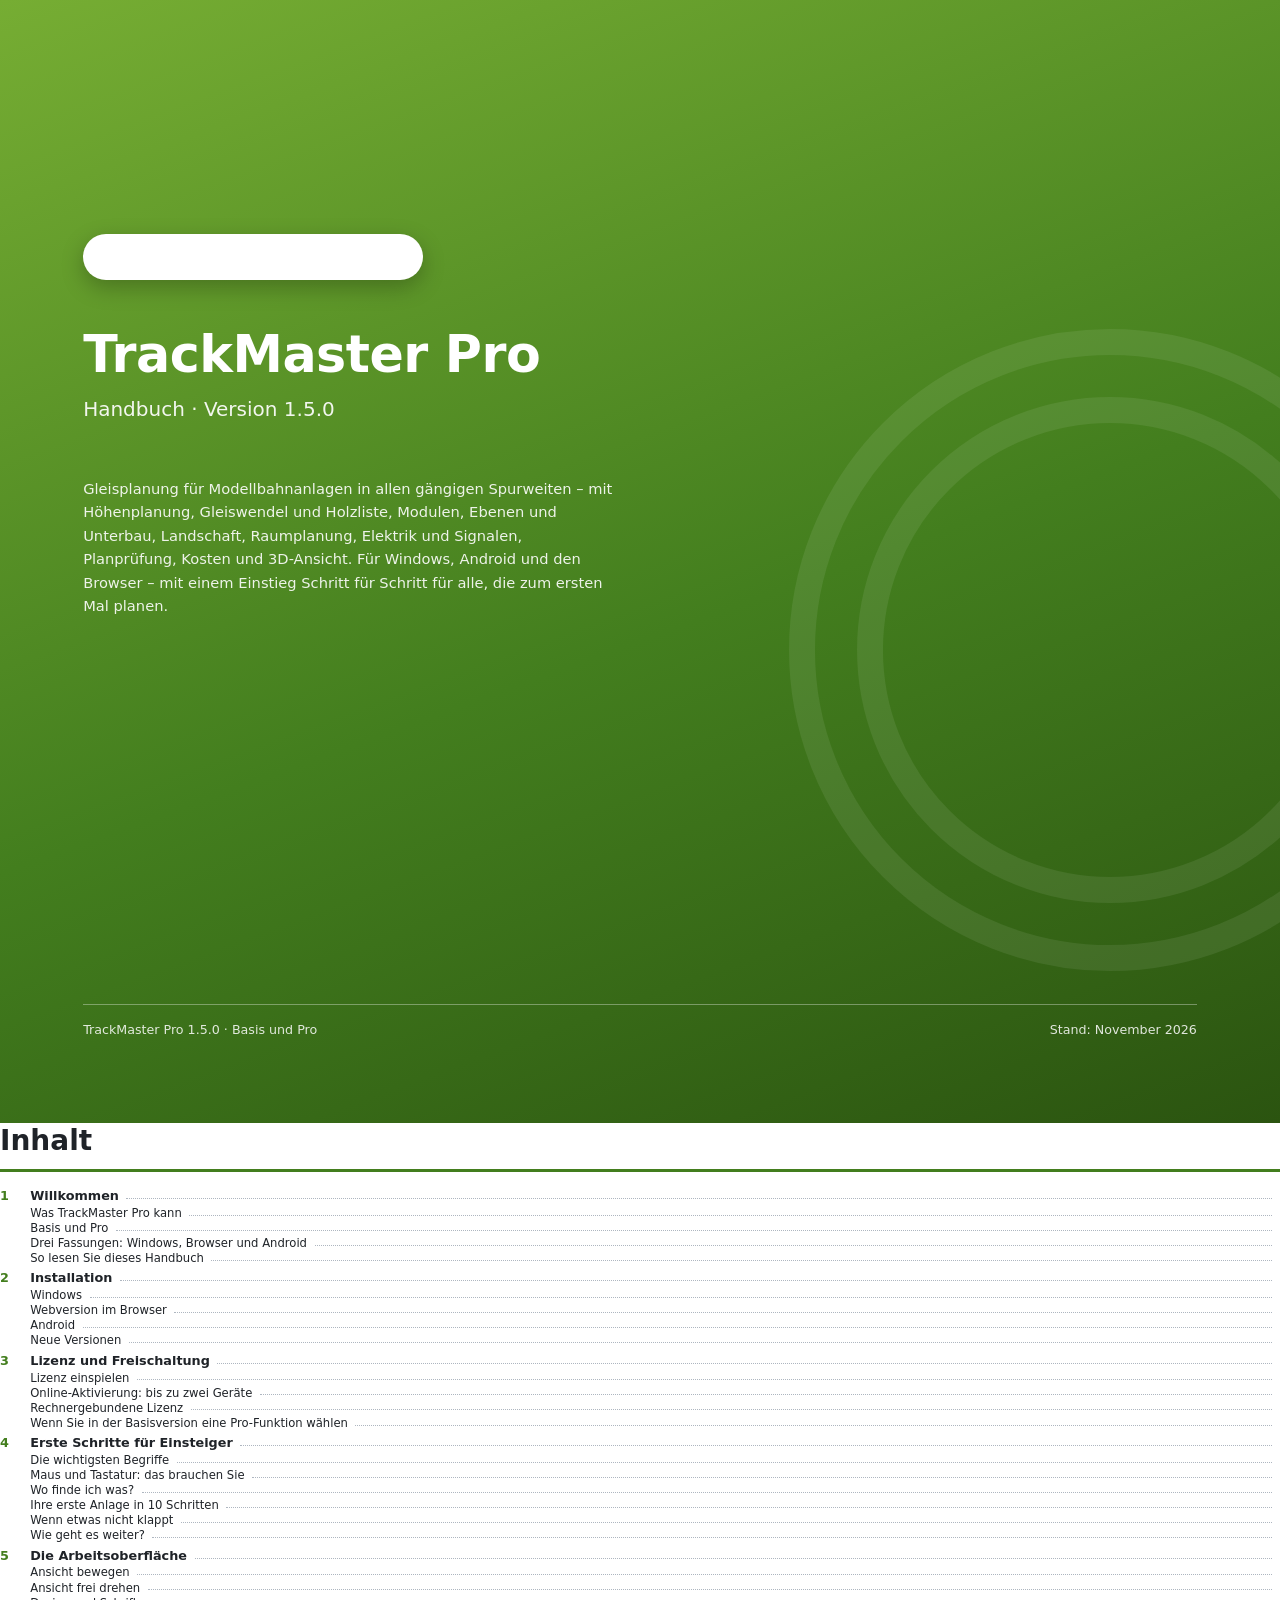
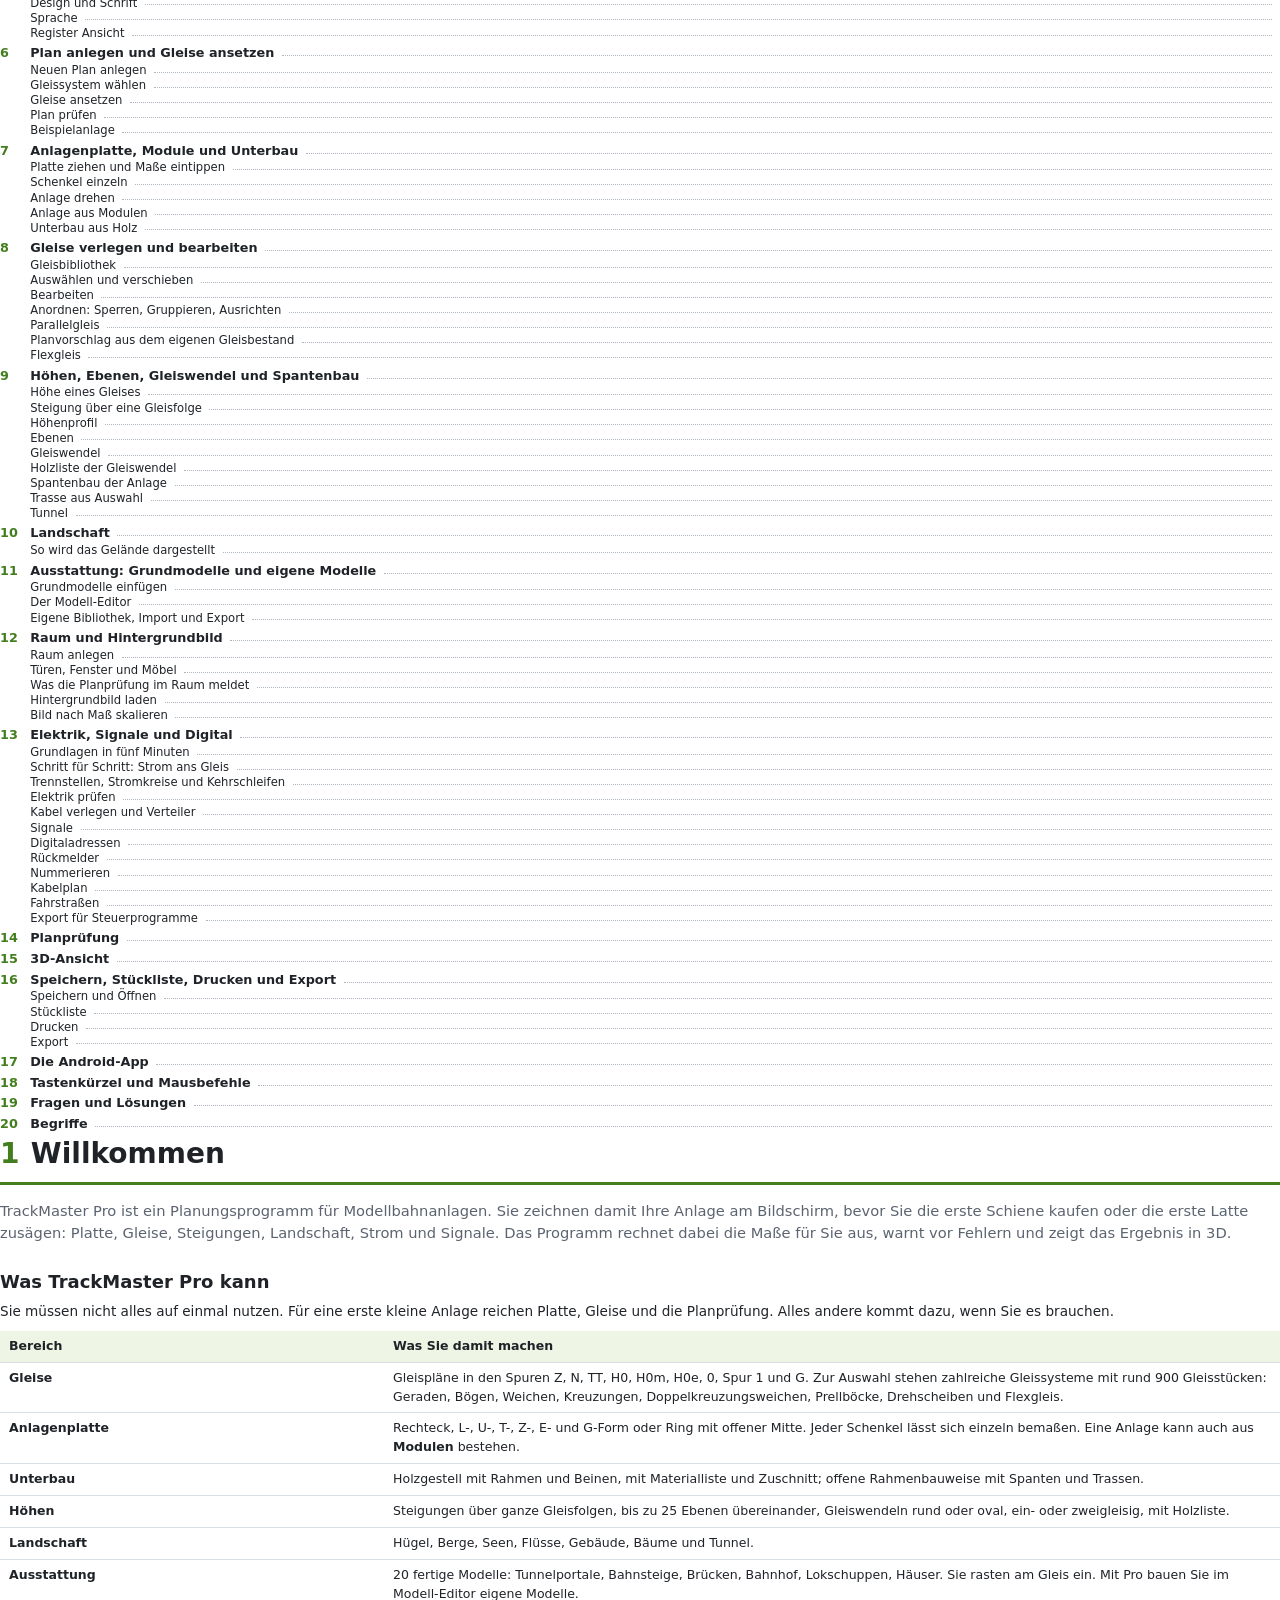
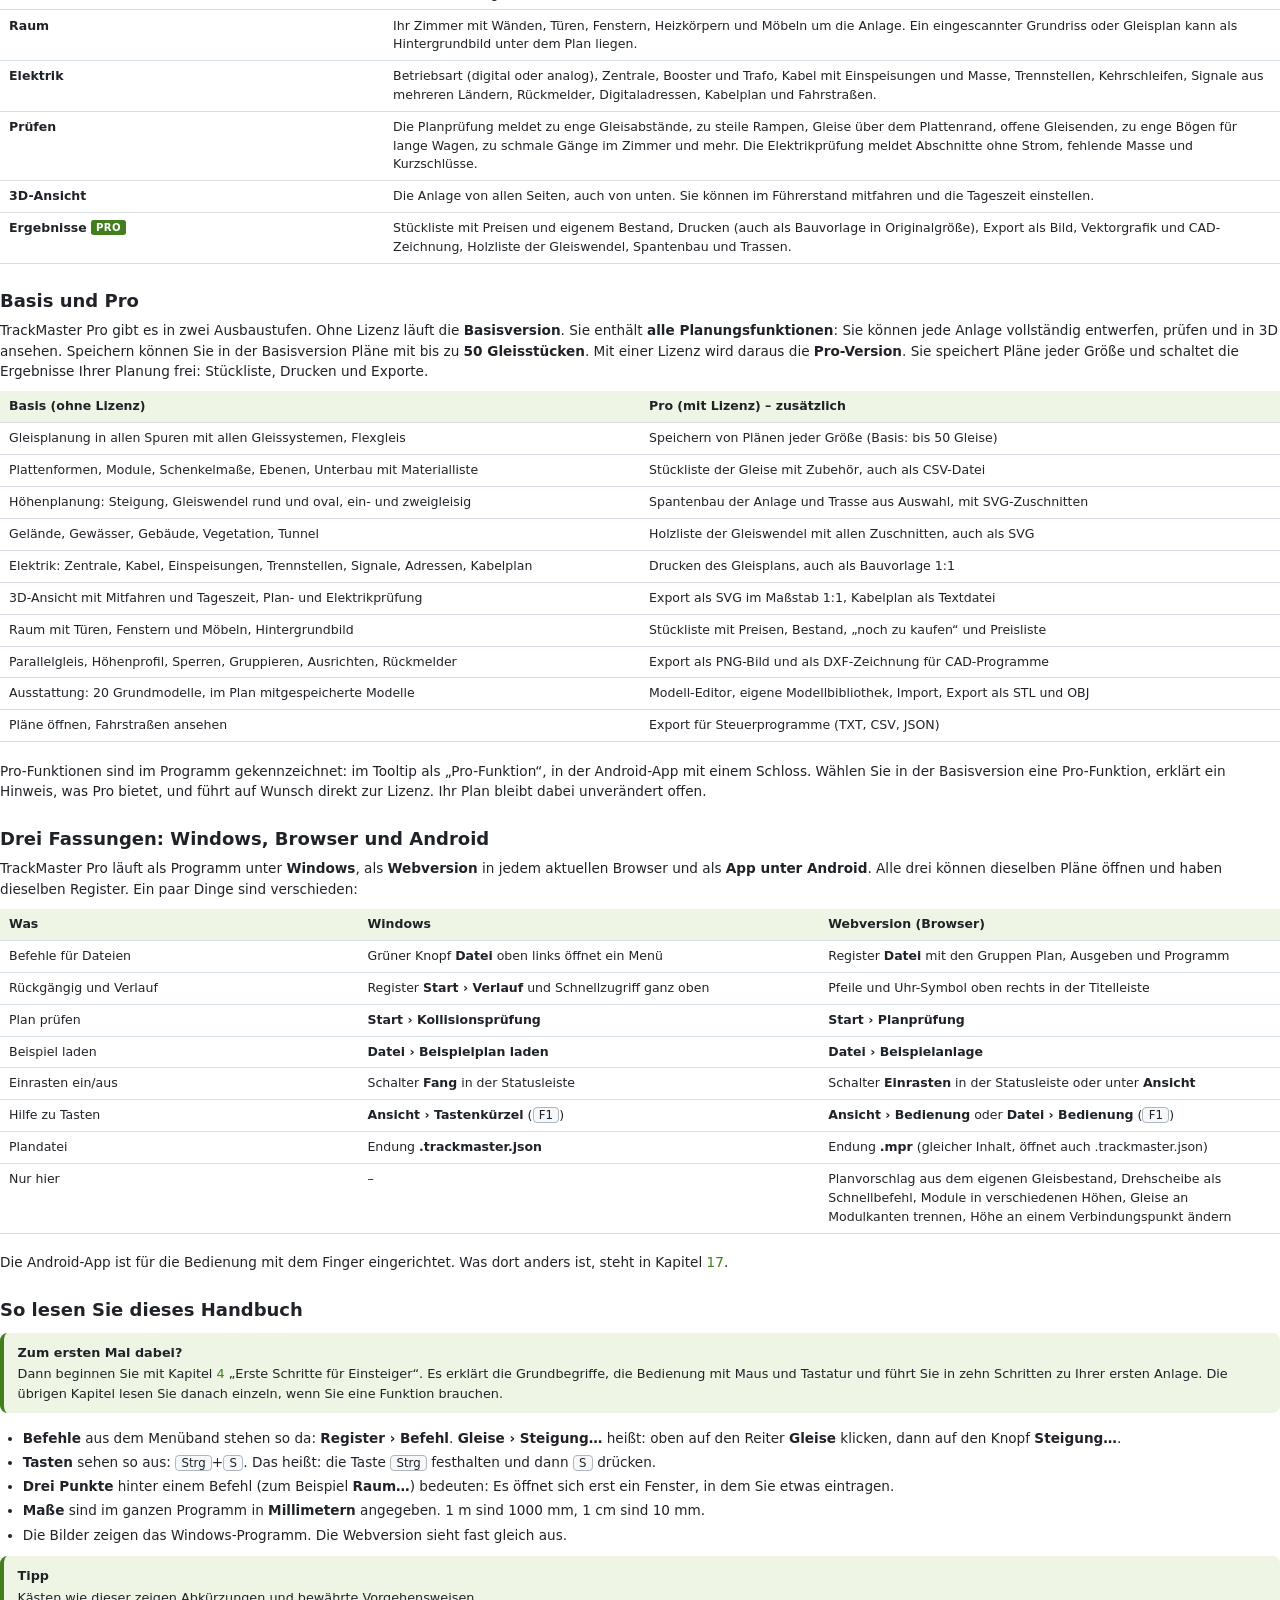
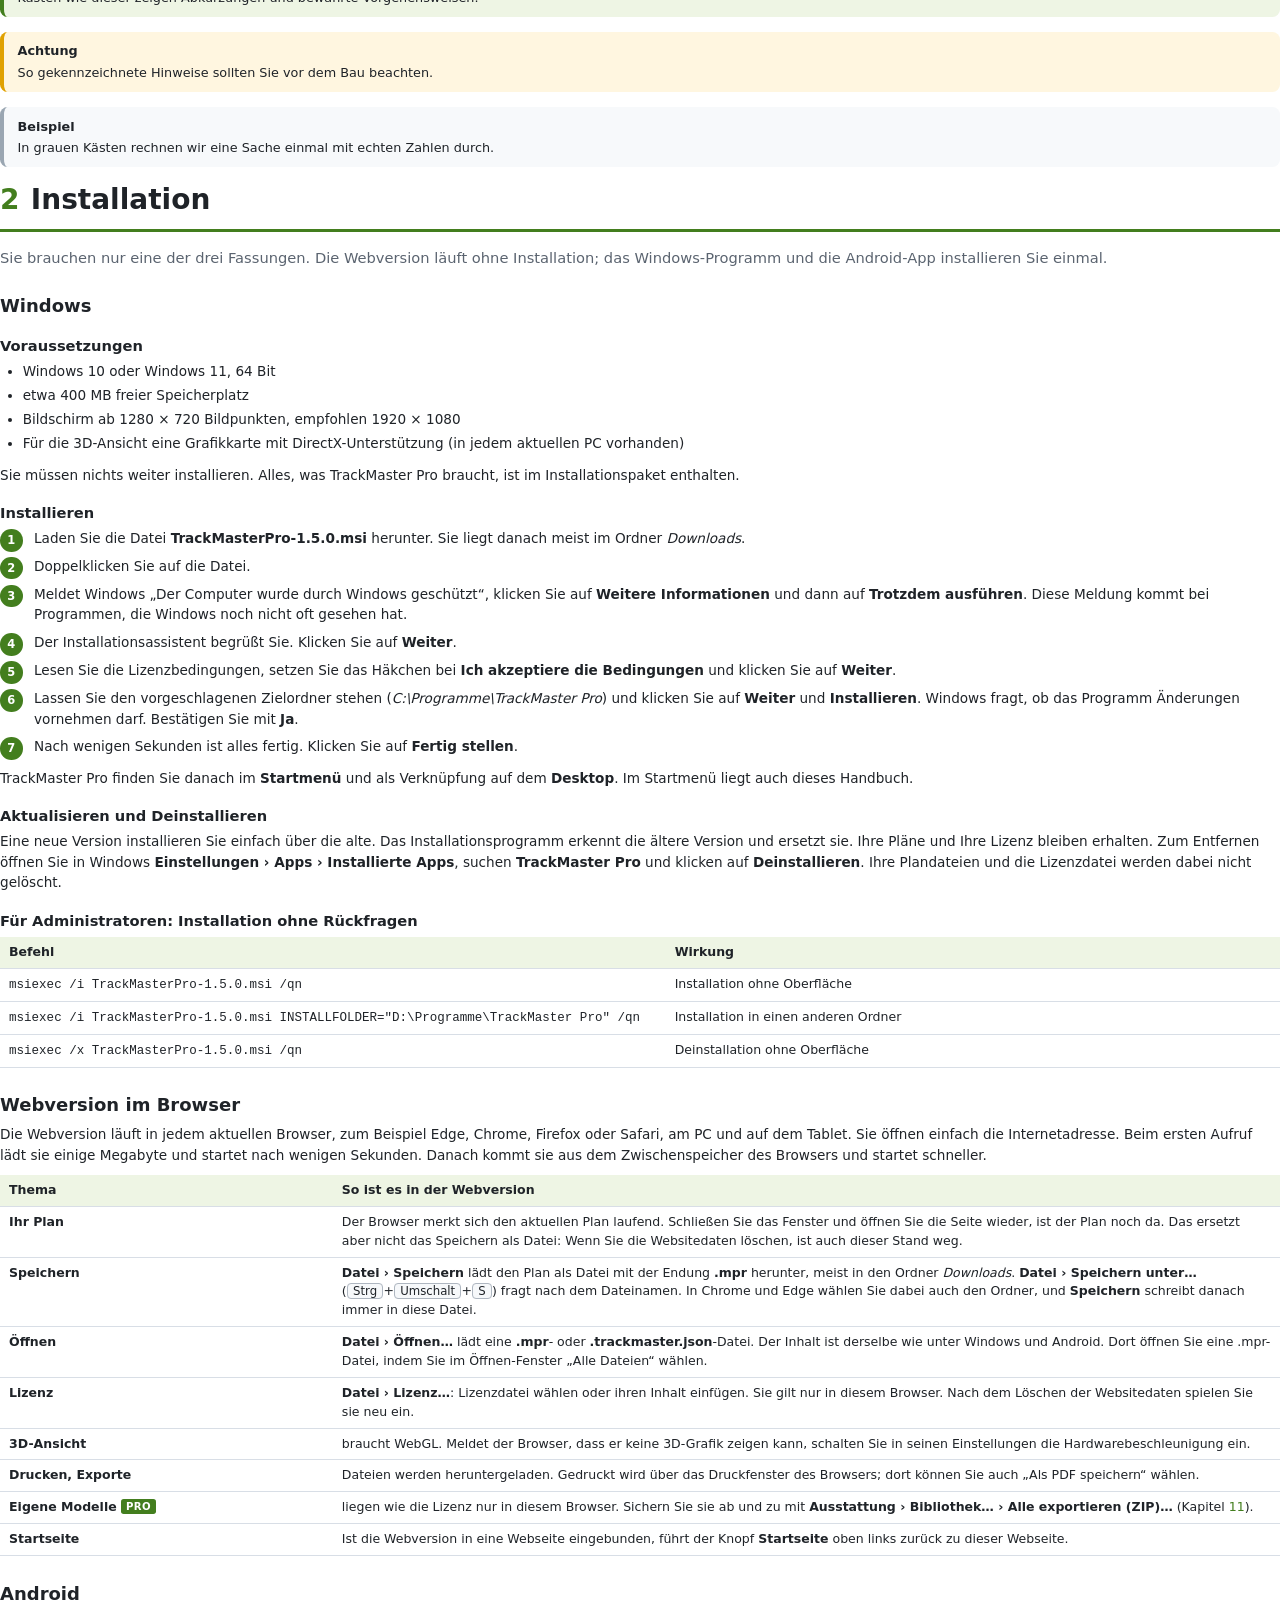
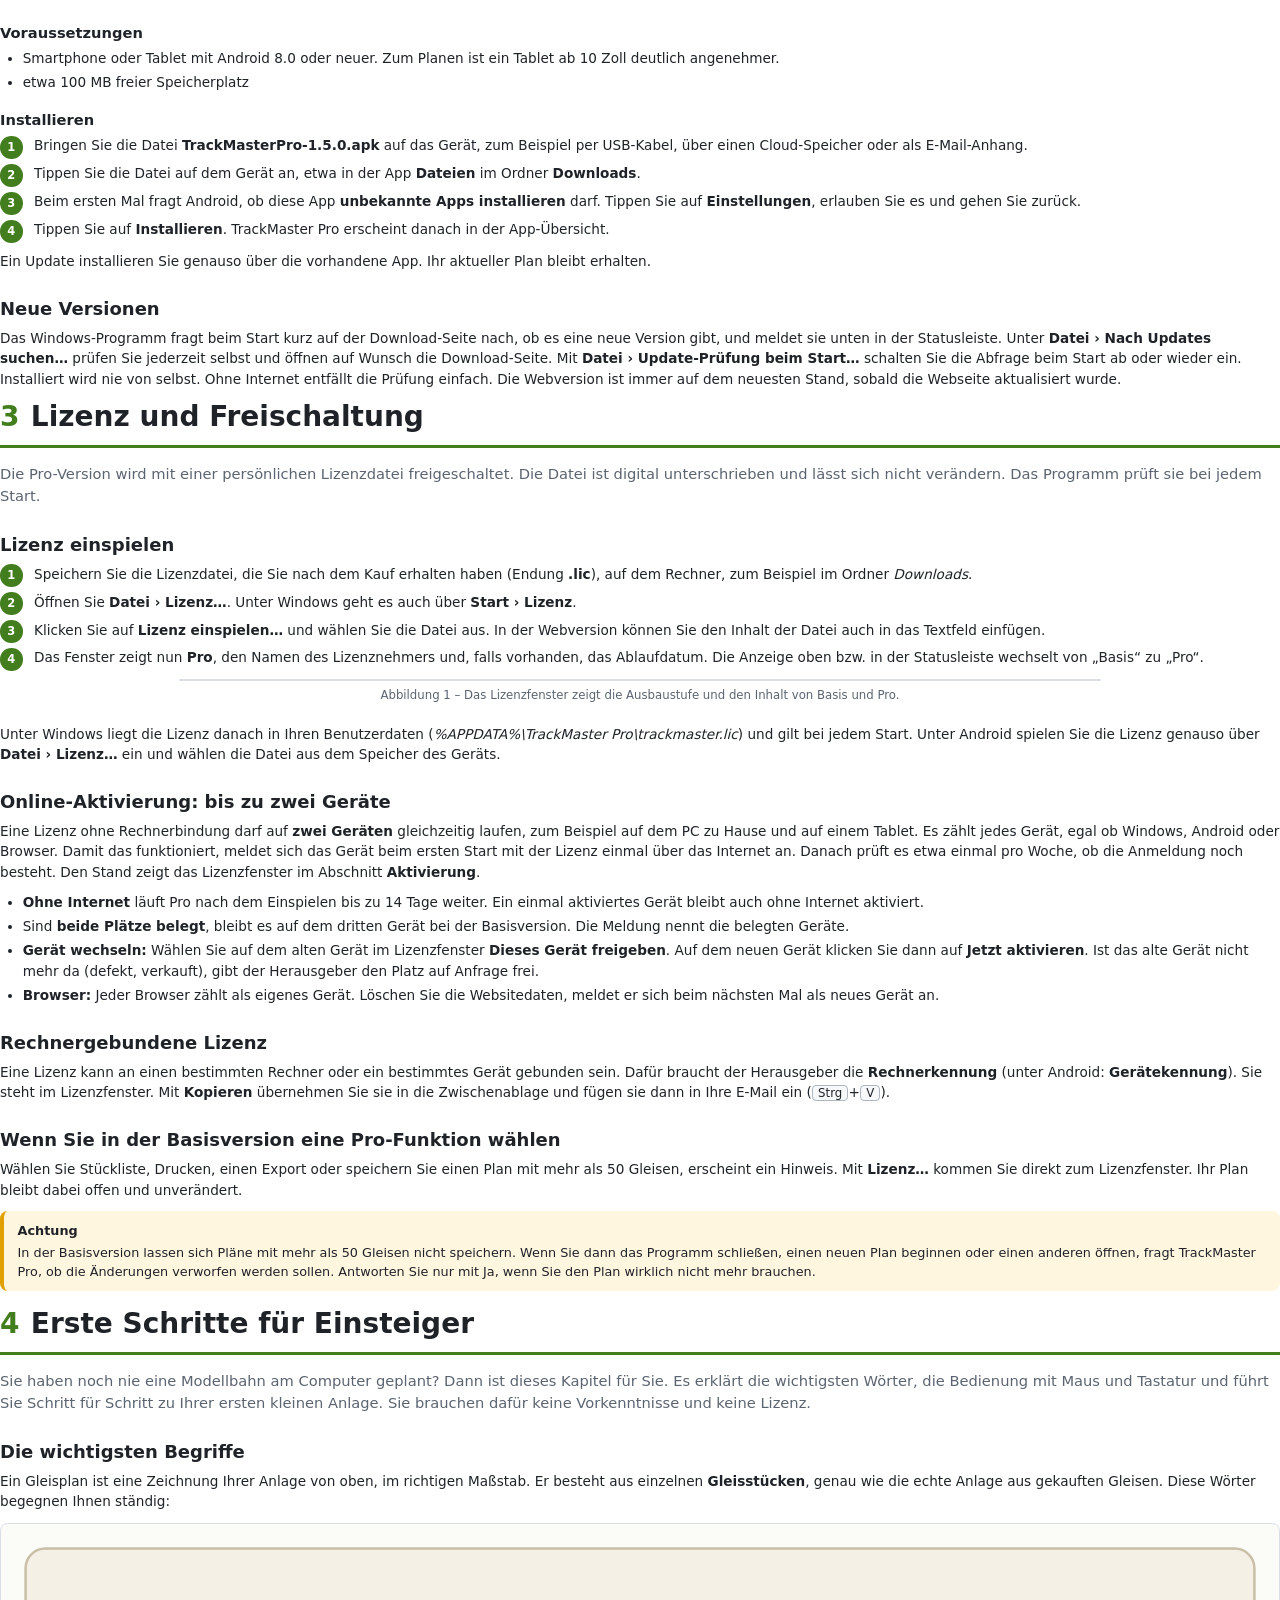
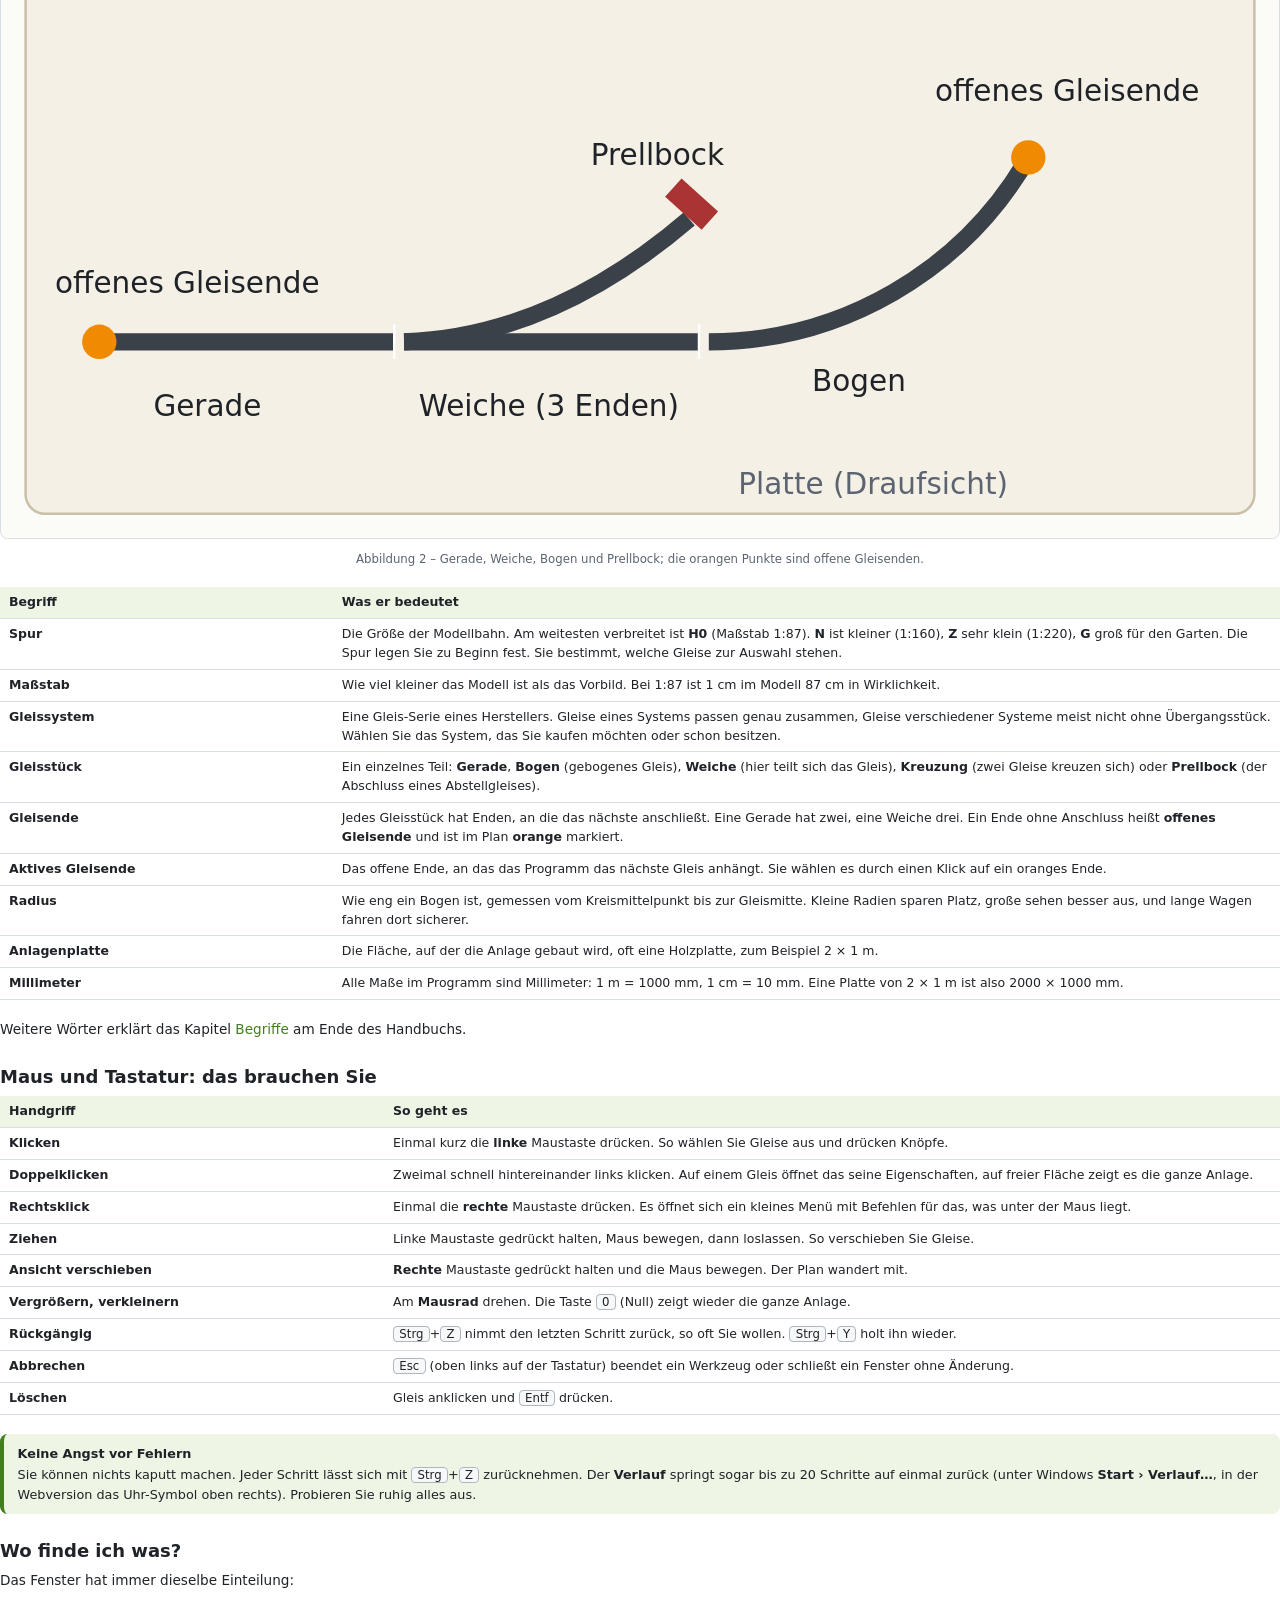
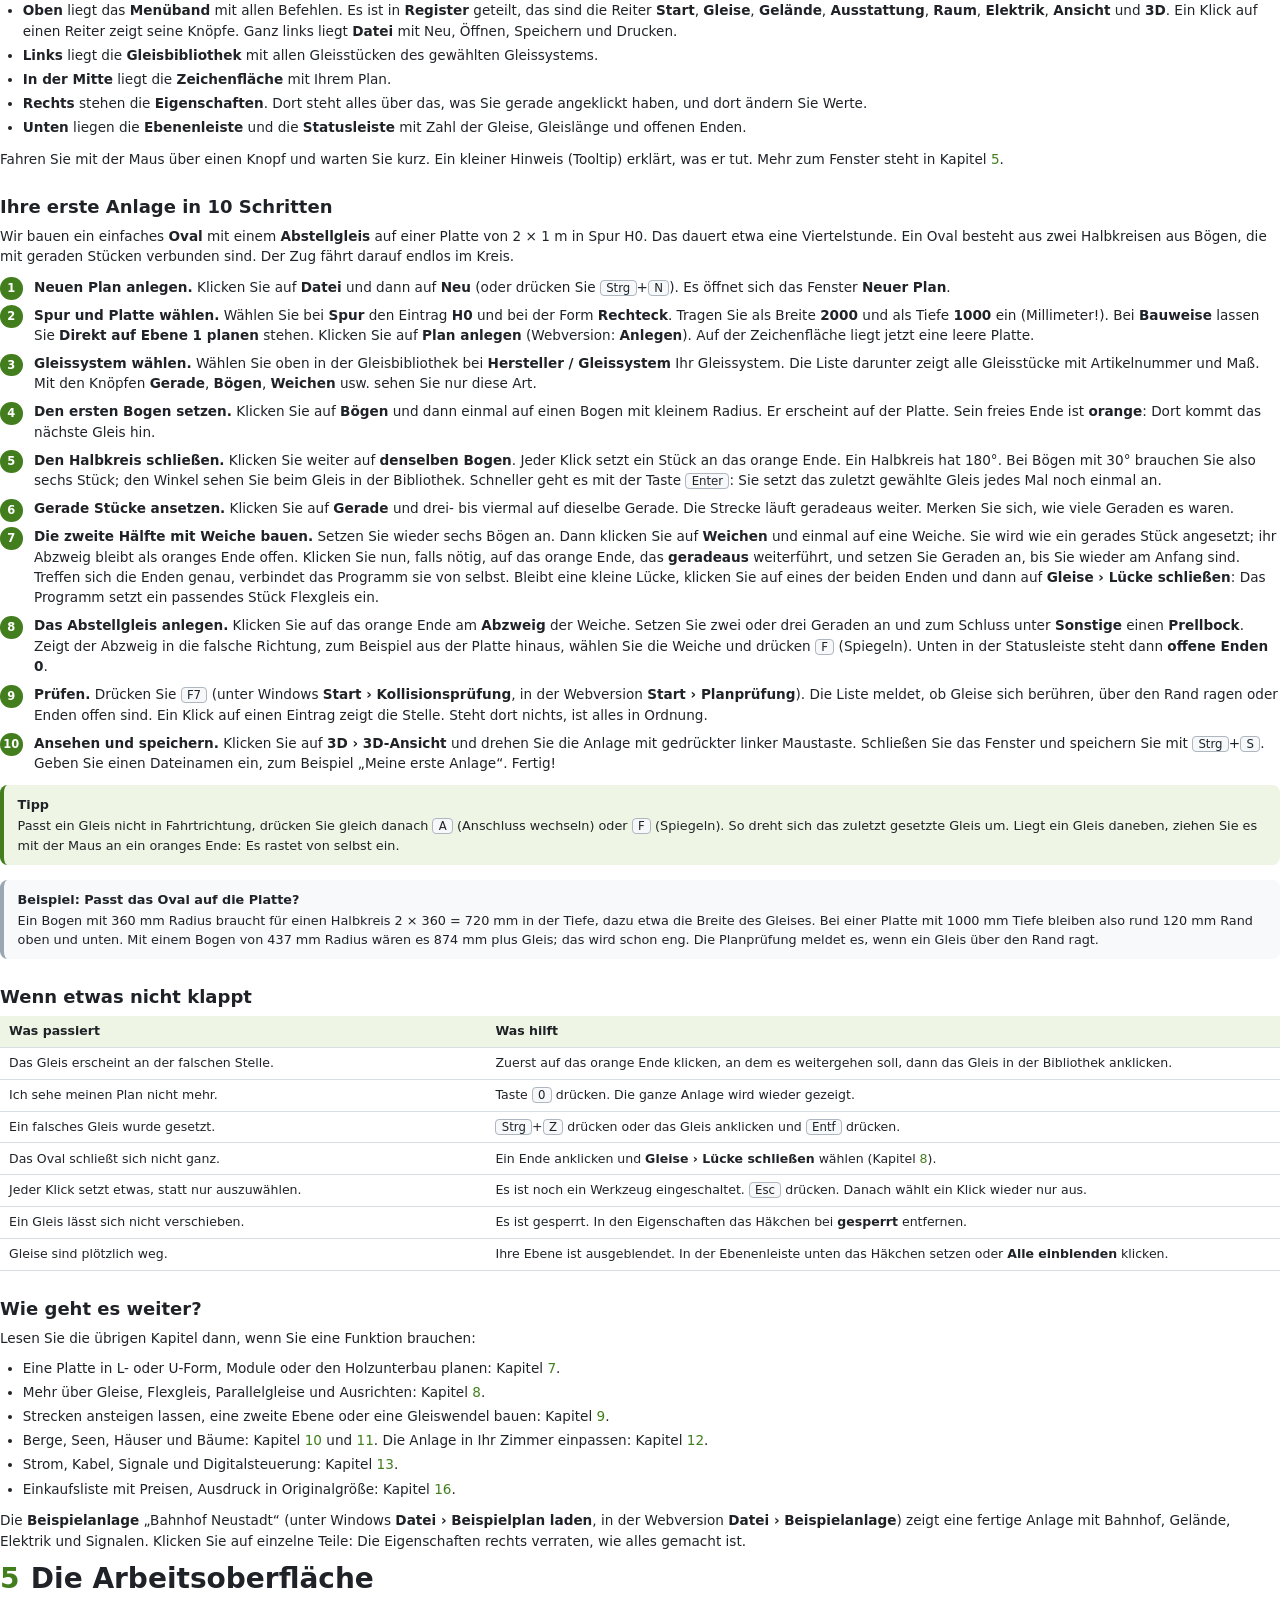
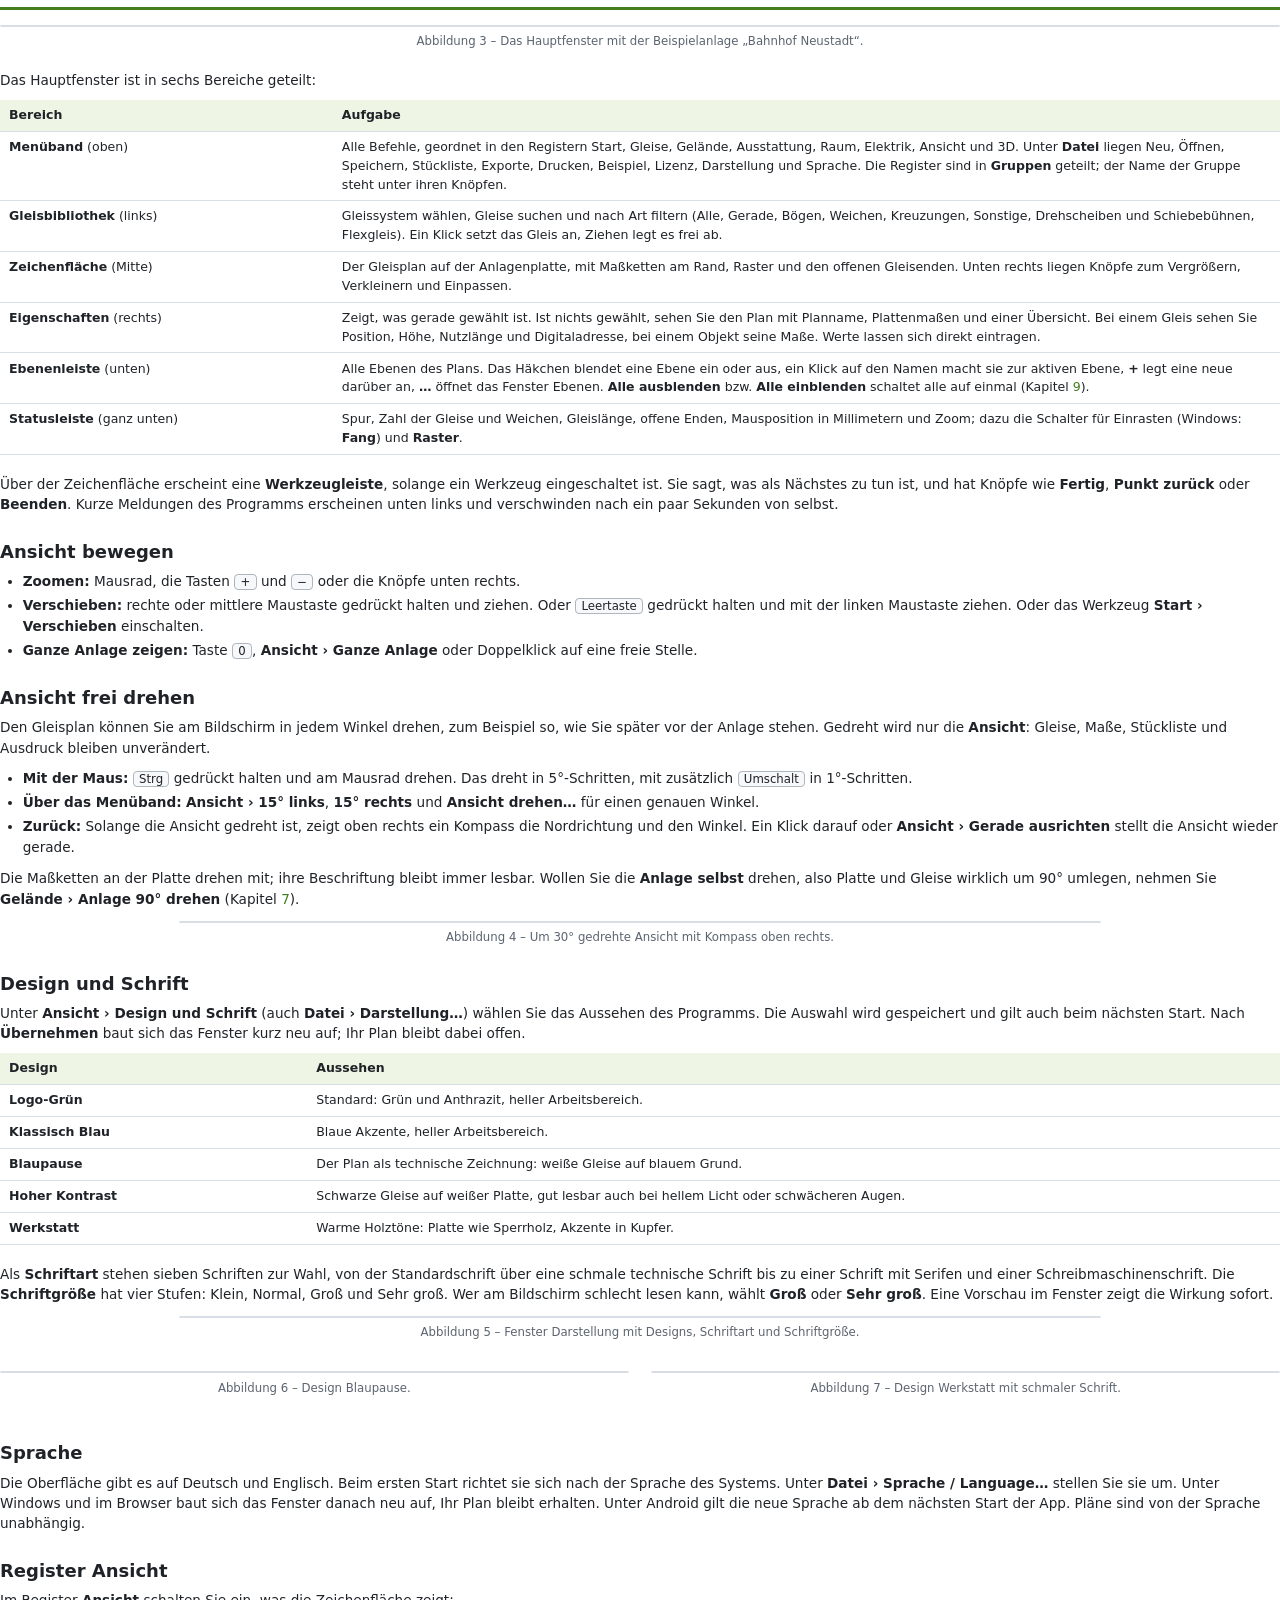
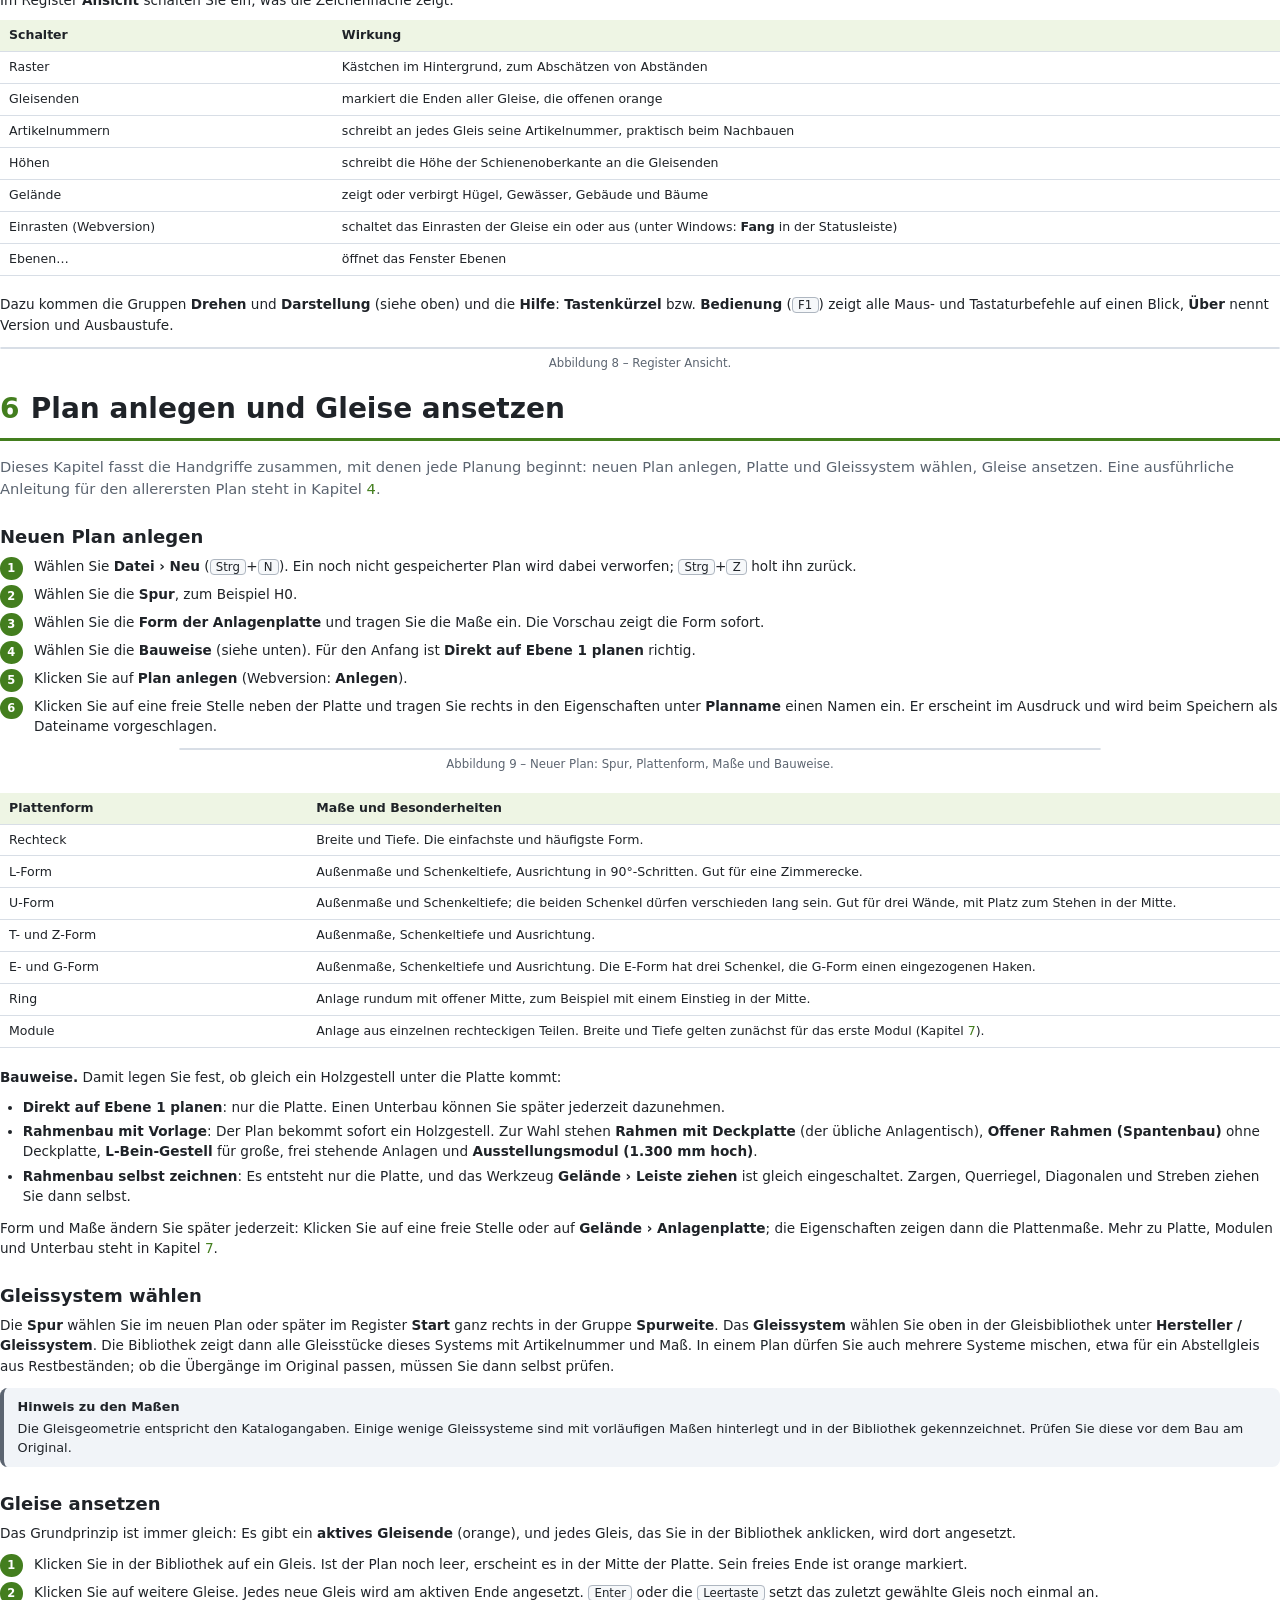
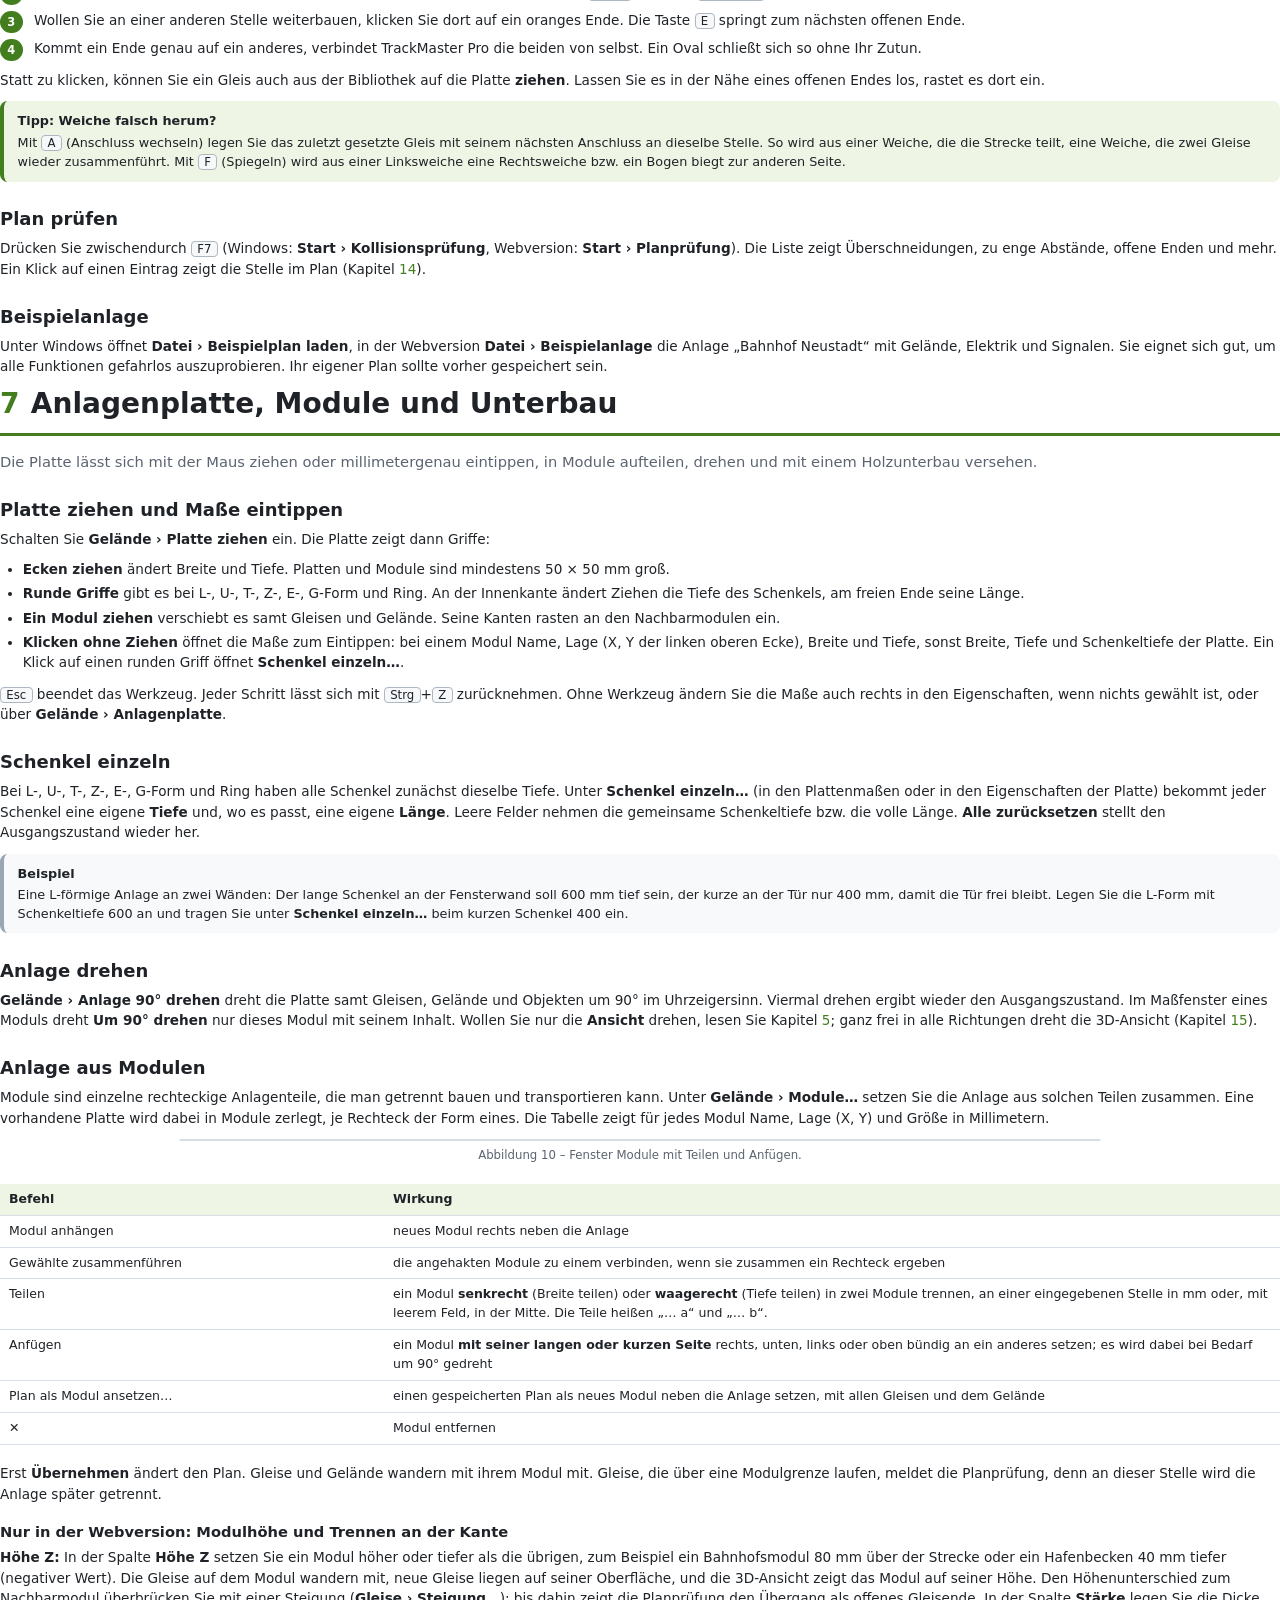
==== docs/handbuch/handbuch.html @ 57738556 "Planvorschlag: Hundeknochen, Anschlussgleis, dreigleisiger Bahnhof, Doppeloval mit Abstellgleisen - " ====
<!doctype html>
<html lang="de">
<head>
<meta charset="utf-8">
<title>TrackMaster Pro – Handbuch</title>
<meta name="pdf-footer" content="TrackMaster Pro 1.5.0 · Handbuch">
<meta name="pdf-start" content="ist ein Planungsprogramm für Modellbahnanlagen">
<style>
  @page { size: A4; margin: 22mm 20mm 22mm 20mm; }
  @page :first { margin: 0; }
  :root { --accent: #437E1E; --accent-soft: #EEF5E4; --logo: #76AD33; --logo-dark: #1F2428; --text: #1F2328; --muted: #5B6470; --line: #D8DEE6; --warn: #8A5A00; --warn-soft: #FFF6E0; --pro: #437E1E; }
  * { box-sizing: border-box; }
  html { font-family: "Segoe UI", Inter, "Noto Sans", "DejaVu Sans", Arial, sans-serif; color: var(--text); font-size: 10.2pt; line-height: 1.5; }
  body { margin: 0; }
  h1, h2, h3 { color: var(--text); line-height: 1.25; font-weight: 600; }
  h1 { font-size: 21pt; margin: 0 0 4mm; padding-bottom: 3mm; border-bottom: 2.5pt solid var(--accent); break-before: page; }
  h1 .no { color: var(--accent); margin-right: 3mm; }
  h2 { font-size: 13.5pt; margin: 7mm 0 2mm; break-after: avoid; }
  h3 { font-size: 11pt; margin: 5mm 0 1.5mm; break-after: avoid; }
  p { margin: 0 0 2.6mm; }
  ul, ol { margin: 0 0 3mm; padding-left: 6mm; }
  li { margin: 0 0 1mm; }
  a { color: var(--accent); text-decoration: none; }
  .lead { font-size: 11pt; color: var(--muted); margin-bottom: 5mm; }
  b, strong { font-weight: 600; }
  .ui { font-weight: 600; }
  kbd { font-family: inherit; font-size: 8.8pt; border: 0.6pt solid #AEB6C0; border-bottom-width: 1.4pt; border-radius: 3pt; padding: 0 1.4mm; background: #F6F8FA; white-space: nowrap; }
  figure { margin: 3mm 0 5mm; break-inside: avoid; }
  figure img { width: 100%; border: 0.6pt solid var(--line); border-radius: 2mm; display: block; }
  figure.half img { width: 72%; margin: 0 auto; }
  figure.third img { width: 56%; margin: 0 auto; }
  body { counter-reset: fig; }
  figure { counter-increment: fig; }
  figcaption { font-size: 8.8pt; color: var(--muted); margin-top: 1.6mm; text-align: center; }
  figcaption::before { content: "Abbildung " counter(fig) " – "; }
  table { width: 100%; border-collapse: collapse; margin: 2mm 0 5mm; font-size: 9.4pt; break-inside: auto; }
  th, td { text-align: left; vertical-align: top; padding: 1.6mm 2.4mm; border-bottom: 0.6pt solid var(--line); }
  th { background: var(--accent-soft); font-weight: 600; }
  tr { break-inside: avoid; }
  .note, .tip, .warn, .pro { border-radius: 2mm; padding: 2.6mm 3.6mm; margin: 3mm 0 4mm; break-inside: avoid; font-size: 9.6pt; }
  .tip { background: var(--accent-soft); border-left: 3pt solid var(--accent); }
  .warn { background: var(--warn-soft); border-left: 3pt solid #E0A100; }
  .pro { background: #F1F4F8; border-left: 3pt solid #5B6470; }
  .tip b:first-child, .warn b:first-child, .pro b:first-child { display: block; margin-bottom: 0.6mm; }
  .badge { display: inline-block; font-size: 7.6pt; font-weight: 700; letter-spacing: .04em; color: #fff; background: var(--pro); border-radius: 2pt; padding: 0 1.4mm; vertical-align: 1pt; }
  .steps { counter-reset: step; list-style: none; padding-left: 0; }
  .steps > li { counter-increment: step; position: relative; padding-left: 9mm; margin-bottom: 2mm; }
  .steps > li::before { content: counter(step); position: absolute; left: 0; top: 0.2mm; width: 6mm; height: 6mm; border-radius: 50%; background: var(--accent); color: #fff; font-weight: 700; font-size: 8.6pt; text-align: center; line-height: 6mm; }
  .cols { display: grid; grid-template-columns: 1fr 1fr; gap: 6mm; }
  .keep { break-inside: avoid; }
  .ex { background: #F7F9FB; border-left: 3pt solid #9AA6B2; border-radius: 2mm; padding: 2.6mm 3.6mm; margin: 3mm 0 4mm; break-inside: avoid; font-size: 9.6pt; }
  .ex b:first-child { display: block; margin-bottom: 0.6mm; }
  .where { font-size: 9pt; color: var(--muted); margin: -1mm 0 3mm; }

  /* Titelseite */
  .cover { height: 297mm; padding: 0; position: relative; background: linear-gradient(160deg, #76AD33 0%, #437E1E 55%, #2B5410 100%); color: #fff; overflow: hidden; }
  .cover .inner { position: absolute; left: 22mm; right: 22mm; top: 62mm; }
  .cover .logocard { display: inline-block; background: #fff; border-radius: 7mm; padding: 6mm 8mm; box-shadow: 0 2mm 6mm rgba(0,0,0,.25); }
  .cover .logocard img { width: 74mm; display: block; }
  .cover h1 { border: none; color: #fff; font-size: 38pt; margin: 10mm 0 2mm; padding: 0; break-before: auto; letter-spacing: -.01em; }
  .cover .sub { font-size: 15pt; opacity: .92; margin-bottom: 14mm; }
  .cover .what { font-size: 11pt; opacity: .9; max-width: 140mm; line-height: 1.6; }
  .cover .foot { position: absolute; left: 22mm; right: 22mm; bottom: 22mm; font-size: 9.5pt; opacity: .85; display: flex; justify-content: space-between; border-top: 0.6pt solid rgba(255,255,255,.4); padding-top: 4mm; }
  .cover .rails { position: absolute; right: -40mm; bottom: 40mm; width: 170mm; height: 170mm; border: 7mm solid rgba(255,255,255,.08); border-radius: 50%; }
  .cover .rails2 { position: absolute; right: -22mm; bottom: 58mm; width: 134mm; height: 134mm; border: 7mm solid rgba(255,255,255,.08); border-radius: 50%; }

  /* Inhaltsverzeichnis */
  .toc h1 { break-before: page; }
  .toc ol { list-style: none; padding: 0; margin: 0; }
  .toc > ol > li { margin: 0 0 0.9mm; font-weight: 600; font-size: 9.6pt; line-height: 1.35; }
  .toc li ol { margin: 0.4mm 0 0 8mm; }
  .toc li li { font-weight: 400; margin: 0; font-size: 8.7pt; line-height: 1.3; }
  .toc a { color: var(--text); display: flex; }
  .toc a .t { flex: 0 1 auto; }
  .toc a .dots { flex: 1 1 auto; border-bottom: 0.8pt dotted #AEB6C0; margin: 0 2mm 1.4mm; }
  .toc a .pg { flex: 0 0 auto; color: var(--muted); font-variant-numeric: tabular-nums; }
  .toc .no { color: var(--accent); display: inline-block; width: 8mm; }
</style>
</head>
<body>

<section class="cover">
  <div class="rails"></div><div class="rails2"></div>
  <div class="inner">
    <div class="logocard"><img src="img/logo.png" alt=""></div>
    <h1>TrackMaster Pro</h1>
    <div class="sub">Handbuch · Version 1.5.0</div>
    <div class="what">Gleisplanung für Modellbahnanlagen in allen gängigen Spurweiten – mit Höhenplanung, Gleiswendel und
      Holzliste, Modulen, Ebenen und Unterbau, Landschaft, Raumplanung, Elektrik und Signalen, Planprüfung, Kosten und 3D-Ansicht. Für Windows, Android und den Browser –
mit einem Einstieg Schritt für Schritt für alle, die zum ersten Mal planen.</div>
  </div>
  <div class="foot"><span>TrackMaster Pro 1.5.0 · Basis und Pro</span><span>Stand: November 2026</span></div>
</section>

<section class="toc">
  <h1>Inhalt</h1>
  <ol id="toc"></ol>
</section>

<!-- ======================================================= -->
<section>
<h1 id="k1"><span class="no">1</span>Willkommen</h1>
<p class="lead">TrackMaster Pro ist ein Planungsprogramm für Modellbahnanlagen. Sie zeichnen damit Ihre Anlage am Bildschirm, bevor Sie
die erste Schiene kaufen oder die erste Latte zusägen: Platte, Gleise, Steigungen, Landschaft, Strom und Signale. Das Programm rechnet dabei
die Maße für Sie aus, warnt vor Fehlern und zeigt das Ergebnis in 3D.</p>

<h2 id="k1-1">Was TrackMaster Pro kann</h2>
<p>Sie müssen nicht alles auf einmal nutzen. Für eine erste kleine Anlage reichen Platte, Gleise und die Planprüfung. Alles andere kommt dazu,
wenn Sie es brauchen.</p>
<table>
  <tr><th style="width:30%">Bereich</th><th>Was Sie damit machen</th></tr>
  <tr><td><b>Gleise</b></td><td>Gleispläne in den Spuren Z, N, TT, H0, H0m, H0e, 0, Spur 1 und G. Zur Auswahl stehen zahlreiche Gleissysteme mit rund 900 Gleisstücken:
    Geraden, Bögen, Weichen, Kreuzungen, Doppelkreuzungsweichen, Prellböcke, Drehscheiben und Flexgleis.</td></tr>
  <tr><td><b>Anlagenplatte</b></td><td>Rechteck, L-, U-, T-, Z-, E- und G-Form oder Ring mit offener Mitte. Jeder Schenkel lässt sich einzeln bemaßen.
    Eine Anlage kann auch aus <b>Modulen</b> bestehen.</td></tr>
  <tr><td><b>Unterbau</b></td><td>Holzgestell mit Rahmen und Beinen, mit Materialliste und Zuschnitt; offene Rahmenbauweise mit Spanten und Trassen.</td></tr>
  <tr><td><b>Höhen</b></td><td>Steigungen über ganze Gleisfolgen, bis zu 25 Ebenen übereinander, Gleiswendeln rund oder oval, ein- oder zweigleisig, mit Holzliste.</td></tr>
  <tr><td><b>Landschaft</b></td><td>Hügel, Berge, Seen, Flüsse, Gebäude, Bäume und Tunnel.</td></tr>
  <tr><td><b>Ausstattung</b></td><td>20 fertige Modelle: Tunnelportale, Bahnsteige, Brücken, Bahnhof, Lokschuppen, Häuser. Sie rasten am Gleis ein.
    Mit Pro bauen Sie im Modell-Editor eigene Modelle.</td></tr>
  <tr><td><b>Raum</b></td><td>Ihr Zimmer mit Wänden, Türen, Fenstern, Heizkörpern und Möbeln um die Anlage. Ein eingescannter Grundriss oder Gleisplan kann als
    Hintergrundbild unter dem Plan liegen.</td></tr>
  <tr><td><b>Elektrik</b></td><td>Betriebsart (digital oder analog), Zentrale, Booster und Trafo, Kabel mit Einspeisungen und Masse, Trennstellen, Kehrschleifen,
    Signale aus mehreren Ländern, Rückmelder, Digitaladressen, Kabelplan und Fahrstraßen.</td></tr>
  <tr><td><b>Prüfen</b></td><td>Die Planprüfung meldet zu enge Gleisabstände, zu steile Rampen, Gleise über dem Plattenrand, offene Gleisenden, zu enge Bögen für
    lange Wagen, zu schmale Gänge im Zimmer und mehr. Die Elektrikprüfung meldet Abschnitte ohne Strom, fehlende Masse und Kurzschlüsse.</td></tr>
  <tr><td><b>3D-Ansicht</b></td><td>Die Anlage von allen Seiten, auch von unten. Sie können im Führerstand mitfahren und die Tageszeit einstellen.</td></tr>
  <tr><td><b>Ergebnisse</b> <span class="badge">PRO</span></td><td>Stückliste mit Preisen und eigenem Bestand, Drucken (auch als Bauvorlage in Originalgröße),
    Export als Bild, Vektorgrafik und CAD-Zeichnung, Holzliste der Gleiswendel, Spantenbau und Trassen.</td></tr>
</table>

<h2 id="k1-2">Basis und Pro</h2>
<p>TrackMaster Pro gibt es in zwei Ausbaustufen. Ohne Lizenz läuft die <b>Basisversion</b>. Sie enthält <b>alle Planungsfunktionen</b>: Sie können jede
Anlage vollständig entwerfen, prüfen und in 3D ansehen. Speichern können Sie in der Basisversion Pläne mit bis zu <b>50 Gleisstücken</b>.
Mit einer Lizenz wird daraus die <b>Pro-Version</b>. Sie speichert Pläne jeder Größe und schaltet die Ergebnisse Ihrer Planung frei: Stückliste,
Drucken und Exporte.</p>
<table>
  <tr><th style="width:50%">Basis (ohne Lizenz)</th><th>Pro (mit Lizenz) – zusätzlich</th></tr>
  <tr><td>Gleisplanung in allen Spuren mit allen Gleissystemen, Flexgleis</td><td>Speichern von Plänen jeder Größe (Basis: bis 50 Gleise)</td></tr>
  <tr><td>Plattenformen, Module, Schenkelmaße, Ebenen, Unterbau mit Materialliste</td><td>Stückliste der Gleise mit Zubehör, auch als CSV-Datei</td></tr>
  <tr><td>Höhenplanung: Steigung, Gleiswendel rund und oval, ein- und zweigleisig</td><td>Spantenbau der Anlage und Trasse aus Auswahl, mit SVG-Zuschnitten</td></tr>
  <tr><td>Gelände, Gewässer, Gebäude, Vegetation, Tunnel</td><td>Holzliste der Gleiswendel mit allen Zuschnitten, auch als SVG</td></tr>
  <tr><td>Elektrik: Zentrale, Kabel, Einspeisungen, Trennstellen, Signale, Adressen, Kabelplan</td><td>Drucken des Gleisplans, auch als Bauvorlage 1:1</td></tr>
  <tr><td>3D-Ansicht mit Mitfahren und Tageszeit, Plan- und Elektrikprüfung</td><td>Export als SVG im Maßstab 1:1, Kabelplan als Textdatei</td></tr>
  <tr><td>Raum mit Türen, Fenstern und Möbeln, Hintergrundbild</td><td>Stückliste mit Preisen, Bestand, „noch zu kaufen“ und Preisliste</td></tr>
  <tr><td>Parallelgleis, Höhenprofil, Sperren, Gruppieren, Ausrichten, Rückmelder</td><td>Export als PNG-Bild und als DXF-Zeichnung für CAD-Programme</td></tr>
  <tr><td>Ausstattung: 20 Grundmodelle, im Plan mitgespeicherte Modelle</td><td>Modell-Editor, eigene Modellbibliothek, Import, Export als STL und OBJ</td></tr>
  <tr><td>Pläne öffnen, Fahrstraßen ansehen</td><td>Export für Steuerprogramme (TXT, CSV, JSON)</td></tr>
</table>
<p>Pro-Funktionen sind im Programm gekennzeichnet: im Tooltip als „Pro-Funktion“, in der Android-App mit einem Schloss. Wählen Sie in der Basisversion eine
Pro-Funktion, erklärt ein Hinweis, was Pro bietet, und führt auf Wunsch direkt zur Lizenz. Ihr Plan bleibt dabei unverändert offen.</p>

<h2 id="k1-4">Drei Fassungen: Windows, Browser und Android</h2>
<p>TrackMaster Pro läuft als Programm unter <b>Windows</b>, als <b>Webversion</b> in jedem aktuellen Browser und als <b>App unter Android</b>.
Alle drei können dieselben Pläne öffnen und haben dieselben Register. Ein paar Dinge sind verschieden:</p>
<table>
  <tr><th style="width:28%">Was</th><th style="width:36%">Windows</th><th>Webversion (Browser)</th></tr>
  <tr><td>Befehle für Dateien</td><td>Grüner Knopf <span class="ui">Datei</span> oben links öffnet ein Menü</td><td>Register <span class="ui">Datei</span> mit den Gruppen Plan, Ausgeben und Programm</td></tr>
  <tr><td>Rückgängig und Verlauf</td><td>Register <span class="ui">Start › Verlauf</span> und Schnellzugriff ganz oben</td><td>Pfeile und Uhr-Symbol oben rechts in der Titelleiste</td></tr>
  <tr><td>Plan prüfen</td><td><span class="ui">Start › Kollisionsprüfung</span></td><td><span class="ui">Start › Planprüfung</span></td></tr>
  <tr><td>Beispiel laden</td><td><span class="ui">Datei › Beispielplan laden</span></td><td><span class="ui">Datei › Beispielanlage</span></td></tr>
  <tr><td>Einrasten ein/aus</td><td>Schalter <span class="ui">Fang</span> in der Statusleiste</td><td>Schalter <span class="ui">Einrasten</span> in der Statusleiste oder unter <span class="ui">Ansicht</span></td></tr>
  <tr><td>Hilfe zu Tasten</td><td><span class="ui">Ansicht › Tastenkürzel</span> (<kbd>F1</kbd>)</td><td><span class="ui">Ansicht › Bedienung</span> oder <span class="ui">Datei › Bedienung</span> (<kbd>F1</kbd>)</td></tr>
  <tr><td>Plandatei</td><td>Endung <b>.trackmaster.json</b></td><td>Endung <b>.mpr</b> (gleicher Inhalt, öffnet auch .trackmaster.json)</td></tr>
  <tr><td>Nur hier</td><td>–</td><td>Planvorschlag aus dem eigenen Gleisbestand, Drehscheibe als Schnellbefehl, Module in verschiedenen Höhen, Gleise an Modulkanten trennen,
    Höhe an einem Verbindungspunkt ändern</td></tr>
</table>
<p>Die Android-App ist für die Bedienung mit dem Finger eingerichtet. Was dort anders ist, steht in Kapitel <a href="#k13">17</a>.</p>

<h2 id="k1-3">So lesen Sie dieses Handbuch</h2>
<div class="tip"><b>Zum ersten Mal dabei?</b>Dann beginnen Sie mit Kapitel <a href="#ke">4</a> „Erste Schritte für Einsteiger“. Es erklärt die Grundbegriffe,
die Bedienung mit Maus und Tastatur und führt Sie in zehn Schritten zu Ihrer ersten Anlage. Die übrigen Kapitel lesen Sie danach einzeln, wenn Sie eine
Funktion brauchen.</div>
<ul>
  <li><b>Befehle</b> aus dem Menüband stehen so da: <span class="ui">Register › Befehl</span>. <span class="ui">Gleise › Steigung…</span> heißt: oben auf den Reiter
    <span class="ui">Gleise</span> klicken, dann auf den Knopf <span class="ui">Steigung…</span>.</li>
  <li><b>Tasten</b> sehen so aus: <kbd>Strg</kbd>+<kbd>S</kbd>. Das heißt: die Taste <kbd>Strg</kbd> festhalten und dann <kbd>S</kbd> drücken.</li>
  <li><b>Drei Punkte</b> hinter einem Befehl (zum Beispiel <span class="ui">Raum…</span>) bedeuten: Es öffnet sich erst ein Fenster, in dem Sie etwas eintragen.</li>
  <li><b>Maße</b> sind im ganzen Programm in <b>Millimetern</b> angegeben. 1 m sind 1000 mm, 1 cm sind 10 mm.</li>
  <li>Die Bilder zeigen das Windows-Programm. Die Webversion sieht fast gleich aus.</li>
</ul>
<div class="tip"><b>Tipp</b>Kästen wie dieser zeigen Abkürzungen und bewährte Vorgehensweisen.</div>
<div class="warn"><b>Achtung</b>So gekennzeichnete Hinweise sollten Sie vor dem Bau beachten.</div>
<div class="ex"><b>Beispiel</b>In grauen Kästen rechnen wir eine Sache einmal mit echten Zahlen durch.</div>
</section>

<!-- ======================================================= -->
<section>
<h1 id="k2"><span class="no">2</span>Installation</h1>
<p class="lead">Sie brauchen nur eine der drei Fassungen. Die Webversion läuft ohne Installation; das Windows-Programm und die Android-App installieren Sie einmal.</p>

<h2 id="k2-1">Windows</h2>
<h3>Voraussetzungen</h3>
<ul>
  <li>Windows 10 oder Windows 11, 64 Bit</li>
  <li>etwa 400 MB freier Speicherplatz</li>
  <li>Bildschirm ab 1280 × 720 Bildpunkten, empfohlen 1920 × 1080</li>
  <li>Für die 3D-Ansicht eine Grafikkarte mit DirectX-Unterstützung (in jedem aktuellen PC vorhanden)</li>
</ul>
<p>Sie müssen nichts weiter installieren. Alles, was TrackMaster Pro braucht, ist im Installationspaket enthalten.</p>

<h3>Installieren</h3>
<ol class="steps">
  <li>Laden Sie die Datei <b>TrackMasterPro-1.5.0.msi</b> herunter. Sie liegt danach meist im Ordner <i>Downloads</i>.</li>
  <li>Doppelklicken Sie auf die Datei.</li>
  <li>Meldet Windows „Der Computer wurde durch Windows geschützt“, klicken Sie auf <span class="ui">Weitere Informationen</span> und dann auf
      <span class="ui">Trotzdem ausführen</span>. Diese Meldung kommt bei Programmen, die Windows noch nicht oft gesehen hat.</li>
  <li>Der Installationsassistent begrüßt Sie. Klicken Sie auf <span class="ui">Weiter</span>.</li>
  <li>Lesen Sie die Lizenzbedingungen, setzen Sie das Häkchen bei <span class="ui">Ich akzeptiere die Bedingungen</span> und klicken Sie auf <span class="ui">Weiter</span>.</li>
  <li>Lassen Sie den vorgeschlagenen Zielordner stehen (<i>C:\Programme\TrackMaster Pro</i>) und klicken Sie auf <span class="ui">Weiter</span> und
      <span class="ui">Installieren</span>. Windows fragt, ob das Programm Änderungen vornehmen darf. Bestätigen Sie mit <span class="ui">Ja</span>.</li>
  <li>Nach wenigen Sekunden ist alles fertig. Klicken Sie auf <span class="ui">Fertig stellen</span>.</li>
</ol>
<p>TrackMaster Pro finden Sie danach im <b>Startmenü</b> und als Verknüpfung auf dem <b>Desktop</b>. Im Startmenü liegt auch dieses Handbuch.</p>

<h3>Aktualisieren und Deinstallieren</h3>
<p>Eine neue Version installieren Sie einfach über die alte. Das Installationsprogramm erkennt die ältere Version und ersetzt sie.
Ihre Pläne und Ihre Lizenz bleiben erhalten. Zum Entfernen öffnen Sie in Windows <span class="ui">Einstellungen › Apps › Installierte Apps</span>,
suchen <b>TrackMaster Pro</b> und klicken auf <span class="ui">Deinstallieren</span>. Ihre Plandateien und die Lizenzdatei werden dabei nicht gelöscht.</p>

<h3>Für Administratoren: Installation ohne Rückfragen</h3>
<table>
  <tr><th style="width:52%">Befehl</th><th>Wirkung</th></tr>
  <tr><td><code>msiexec /i TrackMasterPro-1.5.0.msi /qn</code></td><td>Installation ohne Oberfläche</td></tr>
  <tr><td><code>msiexec /i TrackMasterPro-1.5.0.msi INSTALLFOLDER="D:\Programme\TrackMaster Pro" /qn</code></td><td>Installation in einen anderen Ordner</td></tr>
  <tr><td><code>msiexec /x TrackMasterPro-1.5.0.msi /qn</code></td><td>Deinstallation ohne Oberfläche</td></tr>
</table>

<h2 id="k2-4">Webversion im Browser</h2>
<p>Die Webversion läuft in jedem aktuellen Browser, zum Beispiel Edge, Chrome, Firefox oder Safari, am PC und auf dem Tablet. Sie öffnen einfach die
Internetadresse. Beim ersten Aufruf lädt sie einige Megabyte und startet nach wenigen Sekunden. Danach kommt sie aus dem Zwischenspeicher des Browsers und
startet schneller.</p>
<table>
  <tr><th style="width:26%">Thema</th><th>So ist es in der Webversion</th></tr>
  <tr><td><b>Ihr Plan</b></td><td>Der Browser merkt sich den aktuellen Plan laufend. Schließen Sie das Fenster und öffnen Sie die Seite wieder, ist der Plan noch da.
    Das ersetzt aber nicht das Speichern als Datei: Wenn Sie die Websitedaten löschen, ist auch dieser Stand weg.</td></tr>
  <tr><td><b>Speichern</b></td><td><span class="ui">Datei › Speichern</span> lädt den Plan als Datei mit der Endung <b>.mpr</b> herunter, meist in den Ordner <i>Downloads</i>.
    <span class="ui">Datei › Speichern unter…</span> (<kbd>Strg</kbd>+<kbd>Umschalt</kbd>+<kbd>S</kbd>) fragt nach dem Dateinamen. In Chrome und Edge wählen Sie dabei auch
    den Ordner, und <span class="ui">Speichern</span> schreibt danach immer in diese Datei.</td></tr>
  <tr><td><b>Öffnen</b></td><td><span class="ui">Datei › Öffnen…</span> lädt eine <b>.mpr</b>- oder <b>.trackmaster.json</b>-Datei. Der Inhalt ist derselbe wie unter Windows
    und Android. Dort öffnen Sie eine .mpr-Datei, indem Sie im Öffnen-Fenster „Alle Dateien“ wählen.</td></tr>
  <tr><td><b>Lizenz</b></td><td><span class="ui">Datei › Lizenz…</span>: Lizenzdatei wählen oder ihren Inhalt einfügen. Sie gilt nur in diesem Browser. Nach dem Löschen der
    Websitedaten spielen Sie sie neu ein.</td></tr>
  <tr><td><b>3D-Ansicht</b></td><td>braucht WebGL. Meldet der Browser, dass er keine 3D-Grafik zeigen kann, schalten Sie in seinen Einstellungen die Hardwarebeschleunigung ein.</td></tr>
  <tr><td><b>Drucken, Exporte</b></td><td>Dateien werden heruntergeladen. Gedruckt wird über das Druckfenster des Browsers; dort können Sie auch „Als PDF speichern“ wählen.</td></tr>
  <tr><td><b>Eigene Modelle</b> <span class="badge">PRO</span></td><td>liegen wie die Lizenz nur in diesem Browser. Sichern Sie sie ab und zu mit
    <span class="ui">Ausstattung › Bibliothek… › Alle exportieren (ZIP)…</span> (Kapitel <a href="#ka">11</a>).</td></tr>
  <tr><td><b>Startseite</b></td><td>Ist die Webversion in eine Webseite eingebunden, führt der Knopf <span class="ui">Startseite</span> oben links zurück zu dieser Webseite.</td></tr>
</table>

<h2 id="k2-2">Android</h2>
<h3>Voraussetzungen</h3>
<ul>
  <li>Smartphone oder Tablet mit Android 8.0 oder neuer. Zum Planen ist ein Tablet ab 10 Zoll deutlich angenehmer.</li>
  <li>etwa 100 MB freier Speicherplatz</li>
</ul>
<h3>Installieren</h3>
<ol class="steps">
  <li>Bringen Sie die Datei <b>TrackMasterPro-1.5.0.apk</b> auf das Gerät, zum Beispiel per USB-Kabel, über einen Cloud-Speicher oder als E-Mail-Anhang.</li>
  <li>Tippen Sie die Datei auf dem Gerät an, etwa in der App <span class="ui">Dateien</span> im Ordner <span class="ui">Downloads</span>.</li>
  <li>Beim ersten Mal fragt Android, ob diese App <b>unbekannte Apps installieren</b> darf. Tippen Sie auf <span class="ui">Einstellungen</span>, erlauben Sie es und
      gehen Sie zurück.</li>
  <li>Tippen Sie auf <span class="ui">Installieren</span>. TrackMaster Pro erscheint danach in der App-Übersicht.</li>
</ol>
<p>Ein Update installieren Sie genauso über die vorhandene App. Ihr aktueller Plan bleibt erhalten.</p>

<h2 id="k2-3">Neue Versionen</h2>
<p>Das Windows-Programm fragt beim Start kurz auf der Download-Seite nach, ob es eine neue Version gibt, und meldet sie unten in der Statusleiste.
Unter <span class="ui">Datei › Nach Updates suchen…</span> prüfen Sie jederzeit selbst und öffnen auf Wunsch die Download-Seite. Mit
<span class="ui">Datei › Update-Prüfung beim Start…</span> schalten Sie die Abfrage beim Start ab oder wieder ein. Installiert wird nie von selbst.
Ohne Internet entfällt die Prüfung einfach. Die Webversion ist immer auf dem neuesten Stand, sobald die Webseite aktualisiert wurde.</p>
</section>

<!-- ======================================================= -->
<section>
<h1 id="k3"><span class="no">3</span>Lizenz und Freischaltung</h1>
<p class="lead">Die Pro-Version wird mit einer persönlichen Lizenzdatei freigeschaltet. Die Datei ist digital unterschrieben und lässt sich nicht verändern.
Das Programm prüft sie bei jedem Start.</p>

<h2 id="k3-1">Lizenz einspielen</h2>
<ol class="steps">
  <li>Speichern Sie die Lizenzdatei, die Sie nach dem Kauf erhalten haben (Endung <b>.lic</b>), auf dem Rechner, zum Beispiel im Ordner <i>Downloads</i>.</li>
  <li>Öffnen Sie <span class="ui">Datei › Lizenz…</span>. Unter Windows geht es auch über <span class="ui">Start › Lizenz</span>.</li>
  <li>Klicken Sie auf <span class="ui">Lizenz einspielen…</span> und wählen Sie die Datei aus. In der Webversion können Sie den Inhalt der Datei auch in das Textfeld einfügen.</li>
  <li>Das Fenster zeigt nun <b>Pro</b>, den Namen des Lizenznehmers und, falls vorhanden, das Ablaufdatum. Die Anzeige oben bzw. in der Statusleiste wechselt von
      „Basis“ zu „Pro“.</li>
</ol>
<figure class="half"><img src="img/lizenz.png" alt=""><figcaption>Das Lizenzfenster zeigt die Ausbaustufe und den Inhalt von Basis und Pro.</figcaption></figure>
<p>Unter Windows liegt die Lizenz danach in Ihren Benutzerdaten (<i>%APPDATA%\TrackMaster Pro\trackmaster.lic</i>) und gilt bei jedem Start. Unter Android spielen
Sie die Lizenz genauso über <span class="ui">Datei › Lizenz…</span> ein und wählen die Datei aus dem Speicher des Geräts.</p>

<h2 id="k3-akt">Online-Aktivierung: bis zu zwei Geräte</h2>
<p>Eine Lizenz ohne Rechnerbindung darf auf <b>zwei Geräten</b> gleichzeitig laufen, zum Beispiel auf dem PC zu Hause und auf einem Tablet. Es zählt jedes Gerät,
egal ob Windows, Android oder Browser. Damit das funktioniert, meldet sich das Gerät beim ersten Start mit der Lizenz einmal über das Internet an. Danach prüft es
etwa einmal pro Woche, ob die Anmeldung noch besteht. Den Stand zeigt das Lizenzfenster im Abschnitt <b>Aktivierung</b>.</p>
<ul>
  <li><b>Ohne Internet</b> läuft Pro nach dem Einspielen bis zu 14 Tage weiter. Ein einmal aktiviertes Gerät bleibt auch ohne Internet aktiviert.</li>
  <li>Sind <b>beide Plätze belegt</b>, bleibt es auf dem dritten Gerät bei der Basisversion. Die Meldung nennt die belegten Geräte.</li>
  <li><b>Gerät wechseln:</b> Wählen Sie auf dem alten Gerät im Lizenzfenster <span class="ui">Dieses Gerät freigeben</span>. Auf dem neuen Gerät klicken Sie dann auf
    <span class="ui">Jetzt aktivieren</span>. Ist das alte Gerät nicht mehr da (defekt, verkauft), gibt der Herausgeber den Platz auf Anfrage frei.</li>
  <li><b>Browser:</b> Jeder Browser zählt als eigenes Gerät. Löschen Sie die Websitedaten, meldet er sich beim nächsten Mal als neues Gerät an.</li>
</ul>

<h2 id="k3-2">Rechnergebundene Lizenz</h2>
<p>Eine Lizenz kann an einen bestimmten Rechner oder ein bestimmtes Gerät gebunden sein. Dafür braucht der Herausgeber die <b>Rechnerkennung</b>
(unter Android: <b>Gerätekennung</b>). Sie steht im Lizenzfenster. Mit <span class="ui">Kopieren</span> übernehmen Sie sie in die Zwischenablage und fügen sie
dann in Ihre E-Mail ein (<kbd>Strg</kbd>+<kbd>V</kbd>).</p>

<h2 id="k3-3">Wenn Sie in der Basisversion eine Pro-Funktion wählen</h2>
<p>Wählen Sie Stückliste, Drucken, einen Export oder speichern Sie einen Plan mit mehr als 50 Gleisen, erscheint ein Hinweis. Mit <span class="ui">Lizenz…</span>
kommen Sie direkt zum Lizenzfenster. Ihr Plan bleibt dabei offen und unverändert.</p>
<div class="warn"><b>Achtung</b>In der Basisversion lassen sich Pläne mit mehr als 50 Gleisen nicht speichern. Wenn Sie dann das Programm schließen, einen neuen
Plan beginnen oder einen anderen öffnen, fragt TrackMaster Pro, ob die Änderungen verworfen werden sollen. Antworten Sie nur mit Ja, wenn Sie den Plan wirklich
nicht mehr brauchen.</div>
</section>
<!-- ======================================================= -->
<section>
<h1 id="ke"><span class="no">4</span>Erste Schritte für Einsteiger</h1>
<p class="lead">Sie haben noch nie eine Modellbahn am Computer geplant? Dann ist dieses Kapitel für Sie. Es erklärt die wichtigsten Wörter, die Bedienung
mit Maus und Tastatur und führt Sie Schritt für Schritt zu Ihrer ersten kleinen Anlage. Sie brauchen dafür keine Vorkenntnisse und keine Lizenz.</p>

<h2 id="ke-1">Die wichtigsten Begriffe</h2>
<p>Ein Gleisplan ist eine Zeichnung Ihrer Anlage von oben, im richtigen Maßstab. Er besteht aus einzelnen <b>Gleisstücken</b>, genau wie die echte Anlage
aus gekauften Gleisen. Diese Wörter begegnen Ihnen ständig:</p>
<figure class="half">
<svg viewBox="0 0 520 250" xmlns="http://www.w3.org/2000/svg" style="width:100%;border:0.6pt solid #D8DEE6;border-radius:2mm;background:#FBFCF8" font-family="Segoe UI, Inter, Noto Sans, DejaVu Sans, Arial, sans-serif" font-size="12">
  <rect x="10" y="10" width="500" height="230" rx="8" fill="#F4F0E6" stroke="#C9BFA7"/>
  <g stroke="#3B4148" stroke-width="7" fill="none" stroke-linecap="butt">
    <line x1="40" y1="170" x2="160" y2="170"/>
    <line x1="164" y1="170" x2="284" y2="170"/>
    <path d="M288 170 A 150 150 0 0 0 418 95"/>
    <path d="M164 170 Q 224 168 280 120"/>
  </g>
  <g stroke="#fff" stroke-width="1" fill="none"><line x1="160" y1="163" x2="160" y2="177"/><line x1="284" y1="163" x2="284" y2="177"/></g>
  <rect x="276" y="104" width="10" height="20" fill="#A33" transform="rotate(-48 281 114)"/>
  <circle cx="40" cy="170" r="7" fill="#F08A00"/><circle cx="418" cy="95" r="7" fill="#F08A00"/>
  <g fill="#1F2328">
    <text x="62" y="200">Gerade</text>
    <text x="170" y="200">Weiche (3 Enden)</text>
    <text x="330" y="190">Bogen</text>
    <text x="240" y="98">Prellbock</text>
    <text x="22" y="150">offenes Gleisende</text>
    <text x="380" y="72">offenes Gleisende</text>
    <text x="300" y="232" fill="#5B6470">Platte (Draufsicht)</text>
  </g>
</svg>
<figcaption>Gerade, Weiche, Bogen und Prellbock; die orangen Punkte sind offene Gleisenden.</figcaption>
</figure>
<table>
  <tr><th style="width:26%">Begriff</th><th>Was er bedeutet</th></tr>
  <tr><td><b>Spur</b></td><td>Die Größe der Modellbahn. Am weitesten verbreitet ist <b>H0</b> (Maßstab 1:87). <b>N</b> ist kleiner (1:160), <b>Z</b> sehr klein (1:220),
    <b>G</b> groß für den Garten. Die Spur legen Sie zu Beginn fest. Sie bestimmt, welche Gleise zur Auswahl stehen.</td></tr>
  <tr><td><b>Maßstab</b></td><td>Wie viel kleiner das Modell ist als das Vorbild. Bei 1:87 ist 1 cm im Modell 87 cm in Wirklichkeit.</td></tr>
  <tr><td><b>Gleissystem</b></td><td>Eine Gleis-Serie eines Herstellers. Gleise eines Systems passen genau zusammen, Gleise verschiedener Systeme meist nicht ohne
    Übergangsstück. Wählen Sie das System, das Sie kaufen möchten oder schon besitzen.</td></tr>
  <tr><td><b>Gleisstück</b></td><td>Ein einzelnes Teil: <b>Gerade</b>, <b>Bogen</b> (gebogenes Gleis), <b>Weiche</b> (hier teilt sich das Gleis),
    <b>Kreuzung</b> (zwei Gleise kreuzen sich) oder <b>Prellbock</b> (der Abschluss eines Abstellgleises).</td></tr>
  <tr><td><b>Gleisende</b></td><td>Jedes Gleisstück hat Enden, an die das nächste anschließt. Eine Gerade hat zwei, eine Weiche drei. Ein Ende ohne Anschluss heißt
    <b>offenes Gleisende</b> und ist im Plan <b>orange</b> markiert.</td></tr>
  <tr><td><b>Aktives Gleisende</b></td><td>Das offene Ende, an das das Programm das nächste Gleis anhängt. Sie wählen es durch einen Klick auf ein oranges Ende.</td></tr>
  <tr><td><b>Radius</b></td><td>Wie eng ein Bogen ist, gemessen vom Kreismittelpunkt bis zur Gleismitte. Kleine Radien sparen Platz, große sehen besser aus,
    und lange Wagen fahren dort sicherer.</td></tr>
  <tr><td><b>Anlagenplatte</b></td><td>Die Fläche, auf der die Anlage gebaut wird, oft eine Holzplatte, zum Beispiel 2 × 1 m.</td></tr>
  <tr><td><b>Millimeter</b></td><td>Alle Maße im Programm sind Millimeter: 1 m = 1000 mm, 1 cm = 10 mm. Eine Platte von 2 × 1 m ist also 2000 × 1000 mm.</td></tr>
</table>
<p>Weitere Wörter erklärt das Kapitel <a href="#k16">Begriffe</a> am Ende des Handbuchs.</p>

<h2 id="ke-2">Maus und Tastatur: das brauchen Sie</h2>
<table>
  <tr><th style="width:30%">Handgriff</th><th>So geht es</th></tr>
  <tr><td><b>Klicken</b></td><td>Einmal kurz die <b>linke</b> Maustaste drücken. So wählen Sie Gleise aus und drücken Knöpfe.</td></tr>
  <tr><td><b>Doppelklicken</b></td><td>Zweimal schnell hintereinander links klicken. Auf einem Gleis öffnet das seine Eigenschaften, auf freier Fläche zeigt es die ganze Anlage.</td></tr>
  <tr><td><b>Rechtsklick</b></td><td>Einmal die <b>rechte</b> Maustaste drücken. Es öffnet sich ein kleines Menü mit Befehlen für das, was unter der Maus liegt.</td></tr>
  <tr><td><b>Ziehen</b></td><td>Linke Maustaste gedrückt halten, Maus bewegen, dann loslassen. So verschieben Sie Gleise.</td></tr>
  <tr><td><b>Ansicht verschieben</b></td><td><b>Rechte</b> Maustaste gedrückt halten und die Maus bewegen. Der Plan wandert mit.</td></tr>
  <tr><td><b>Vergrößern, verkleinern</b></td><td>Am <b>Mausrad</b> drehen. Die Taste <kbd>0</kbd> (Null) zeigt wieder die ganze Anlage.</td></tr>
  <tr><td><b>Rückgängig</b></td><td><kbd>Strg</kbd>+<kbd>Z</kbd> nimmt den letzten Schritt zurück, so oft Sie wollen. <kbd>Strg</kbd>+<kbd>Y</kbd> holt ihn wieder.</td></tr>
  <tr><td><b>Abbrechen</b></td><td><kbd>Esc</kbd> (oben links auf der Tastatur) beendet ein Werkzeug oder schließt ein Fenster ohne Änderung.</td></tr>
  <tr><td><b>Löschen</b></td><td>Gleis anklicken und <kbd>Entf</kbd> drücken.</td></tr>
</table>
<div class="tip"><b>Keine Angst vor Fehlern</b>Sie können nichts kaputt machen. Jeder Schritt lässt sich mit <kbd>Strg</kbd>+<kbd>Z</kbd> zurücknehmen.
Der <b>Verlauf</b> springt sogar bis zu 20 Schritte auf einmal zurück (unter Windows <span class="ui">Start › Verlauf…</span>, in der Webversion das Uhr-Symbol oben rechts).
Probieren Sie ruhig alles aus.</div>

<h2 id="ke-3">Wo finde ich was?</h2>
<p>Das Fenster hat immer dieselbe Einteilung:</p>
<ul>
  <li><b>Oben</b> liegt das <b>Menüband</b> mit allen Befehlen. Es ist in <b>Register</b> geteilt, das sind die Reiter <span class="ui">Start</span>, <span class="ui">Gleise</span>,
    <span class="ui">Gelände</span>, <span class="ui">Ausstattung</span>, <span class="ui">Raum</span>, <span class="ui">Elektrik</span>, <span class="ui">Ansicht</span> und
    <span class="ui">3D</span>. Ein Klick auf einen Reiter zeigt seine Knöpfe. Ganz links liegt <span class="ui">Datei</span> mit Neu, Öffnen, Speichern und Drucken.</li>
  <li><b>Links</b> liegt die <b>Gleisbibliothek</b> mit allen Gleisstücken des gewählten Gleissystems.</li>
  <li><b>In der Mitte</b> liegt die <b>Zeichenfläche</b> mit Ihrem Plan.</li>
  <li><b>Rechts</b> stehen die <b>Eigenschaften</b>. Dort steht alles über das, was Sie gerade angeklickt haben, und dort ändern Sie Werte.</li>
  <li><b>Unten</b> liegen die <b>Ebenenleiste</b> und die <b>Statusleiste</b> mit Zahl der Gleise, Gleislänge und offenen Enden.</li>
</ul>
<p>Fahren Sie mit der Maus über einen Knopf und warten Sie kurz. Ein kleiner Hinweis (Tooltip) erklärt, was er tut. Mehr zum Fenster steht in Kapitel <a href="#k4">5</a>.</p>

<h2 id="ke-4">Ihre erste Anlage in 10 Schritten</h2>
<p>Wir bauen ein einfaches <b>Oval</b> mit einem <b>Abstellgleis</b> auf einer Platte von 2 × 1 m in Spur H0. Das dauert etwa eine Viertelstunde.
Ein Oval besteht aus zwei Halbkreisen aus Bögen, die mit geraden Stücken verbunden sind. Der Zug fährt darauf endlos im Kreis.</p>
<ol class="steps">
  <li><b>Neuen Plan anlegen.</b> Klicken Sie auf <span class="ui">Datei</span> und dann auf <span class="ui">Neu</span> (oder drücken Sie <kbd>Strg</kbd>+<kbd>N</kbd>).
    Es öffnet sich das Fenster <span class="ui">Neuer Plan</span>.</li>
  <li><b>Spur und Platte wählen.</b> Wählen Sie bei <span class="ui">Spur</span> den Eintrag <b>H0</b> und bei der Form <b>Rechteck</b>.
    Tragen Sie als Breite <b>2000</b> und als Tiefe <b>1000</b> ein (Millimeter!). Bei <span class="ui">Bauweise</span> lassen Sie
    <span class="ui">Direkt auf Ebene 1 planen</span> stehen. Klicken Sie auf <span class="ui">Plan anlegen</span> (Webversion: <span class="ui">Anlegen</span>).
    Auf der Zeichenfläche liegt jetzt eine leere Platte.</li>
  <li><b>Gleissystem wählen.</b> Wählen Sie oben in der Gleisbibliothek bei <span class="ui">Hersteller / Gleissystem</span> Ihr Gleissystem. Die Liste darunter zeigt
    alle Gleisstücke mit Artikelnummer und Maß. Mit den Knöpfen <span class="ui">Gerade</span>, <span class="ui">Bögen</span>, <span class="ui">Weichen</span> usw. sehen Sie nur diese Art.</li>
  <li><b>Den ersten Bogen setzen.</b> Klicken Sie auf <span class="ui">Bögen</span> und dann einmal auf einen Bogen mit kleinem Radius. Er erscheint auf der Platte.
    Sein freies Ende ist <b>orange</b>: Dort kommt das nächste Gleis hin.</li>
  <li><b>Den Halbkreis schließen.</b> Klicken Sie weiter auf <b>denselben Bogen</b>. Jeder Klick setzt ein Stück an das orange Ende. Ein Halbkreis hat 180°.
    Bei Bögen mit 30° brauchen Sie also sechs Stück; den Winkel sehen Sie beim Gleis in der Bibliothek. Schneller geht es mit der Taste <kbd>Enter</kbd>:
    Sie setzt das zuletzt gewählte Gleis jedes Mal noch einmal an.</li>
  <li><b>Gerade Stücke ansetzen.</b> Klicken Sie auf <span class="ui">Gerade</span> und drei- bis viermal auf dieselbe Gerade. Die Strecke läuft geradeaus weiter.
    Merken Sie sich, wie viele Geraden es waren.</li>
  <li><b>Die zweite Hälfte mit Weiche bauen.</b> Setzen Sie wieder sechs Bögen an. Dann klicken Sie auf <span class="ui">Weichen</span> und einmal auf eine Weiche.
    Sie wird wie ein gerades Stück angesetzt; ihr Abzweig bleibt als oranges Ende offen. Klicken Sie nun, falls nötig, auf das orange Ende, das <b>geradeaus</b> weiterführt,
    und setzen Sie Geraden an, bis Sie wieder am Anfang sind. Treffen sich die Enden genau, verbindet das Programm sie von selbst. Bleibt eine kleine Lücke,
    klicken Sie auf eines der beiden Enden und dann auf <span class="ui">Gleise › Lücke schließen</span>: Das Programm setzt ein passendes Stück Flexgleis ein.</li>
  <li><b>Das Abstellgleis anlegen.</b> Klicken Sie auf das orange Ende am <b>Abzweig</b> der Weiche. Setzen Sie zwei oder drei Geraden an und zum Schluss unter
    <span class="ui">Sonstige</span> einen <b>Prellbock</b>. Zeigt der Abzweig in die falsche Richtung, zum Beispiel aus der Platte hinaus, wählen Sie die Weiche und
    drücken <kbd>F</kbd> (Spiegeln). Unten in der Statusleiste steht dann <b>offene Enden 0</b>.</li>
  <li><b>Prüfen.</b> Drücken Sie <kbd>F7</kbd> (unter Windows <span class="ui">Start › Kollisionsprüfung</span>, in der Webversion <span class="ui">Start › Planprüfung</span>).
    Die Liste meldet, ob Gleise sich berühren, über den Rand ragen oder Enden offen sind. Ein Klick auf einen Eintrag zeigt die Stelle. Steht dort nichts, ist alles in Ordnung.</li>
  <li><b>Ansehen und speichern.</b> Klicken Sie auf <span class="ui">3D › 3D-Ansicht</span> und drehen Sie die Anlage mit gedrückter linker Maustaste. Schließen Sie das
    Fenster und speichern Sie mit <kbd>Strg</kbd>+<kbd>S</kbd>. Geben Sie einen Dateinamen ein, zum Beispiel „Meine erste Anlage“. Fertig!</li>
</ol>
<div class="tip"><b>Tipp</b>Passt ein Gleis nicht in Fahrtrichtung, drücken Sie gleich danach <kbd>A</kbd> (Anschluss wechseln) oder <kbd>F</kbd> (Spiegeln).
So dreht sich das zuletzt gesetzte Gleis um. Liegt ein Gleis daneben, ziehen Sie es mit der Maus an ein oranges Ende: Es rastet von selbst ein.</div>
<div class="ex"><b>Beispiel: Passt das Oval auf die Platte?</b>Ein Bogen mit 360 mm Radius braucht für einen Halbkreis 2 × 360 = 720 mm in der Tiefe, dazu etwa
die Breite des Gleises. Bei einer Platte mit 1000 mm Tiefe bleiben also rund 120 mm Rand oben und unten. Mit einem Bogen von 437 mm Radius wären es
874 mm plus Gleis; das wird schon eng. Die Planprüfung meldet es, wenn ein Gleis über den Rand ragt.</div>

<h2 id="ke-5">Wenn etwas nicht klappt</h2>
<table>
  <tr><th style="width:38%">Was passiert</th><th>Was hilft</th></tr>
  <tr><td>Das Gleis erscheint an der falschen Stelle.</td><td>Zuerst auf das orange Ende klicken, an dem es weitergehen soll, dann das Gleis in der Bibliothek anklicken.</td></tr>
  <tr><td>Ich sehe meinen Plan nicht mehr.</td><td>Taste <kbd>0</kbd> drücken. Die ganze Anlage wird wieder gezeigt.</td></tr>
  <tr><td>Ein falsches Gleis wurde gesetzt.</td><td><kbd>Strg</kbd>+<kbd>Z</kbd> drücken oder das Gleis anklicken und <kbd>Entf</kbd> drücken.</td></tr>
  <tr><td>Das Oval schließt sich nicht ganz.</td><td>Ein Ende anklicken und <span class="ui">Gleise › Lücke schließen</span> wählen (Kapitel <a href="#k6">8</a>).</td></tr>
  <tr><td>Jeder Klick setzt etwas, statt nur auszuwählen.</td><td>Es ist noch ein Werkzeug eingeschaltet. <kbd>Esc</kbd> drücken. Danach wählt ein Klick wieder nur aus.</td></tr>
  <tr><td>Ein Gleis lässt sich nicht verschieben.</td><td>Es ist gesperrt. In den Eigenschaften das Häkchen bei <span class="ui">gesperrt</span> entfernen.</td></tr>
  <tr><td>Gleise sind plötzlich weg.</td><td>Ihre Ebene ist ausgeblendet. In der Ebenenleiste unten das Häkchen setzen oder <span class="ui">Alle einblenden</span> klicken.</td></tr>
</table>

<h2 id="ke-6">Wie geht es weiter?</h2>
<p>Lesen Sie die übrigen Kapitel dann, wenn Sie eine Funktion brauchen:</p>
<ul>
  <li>Eine Platte in L- oder U-Form, Module oder den Holzunterbau planen: Kapitel <a href="#kp">7</a>.</li>
  <li>Mehr über Gleise, Flexgleis, Parallelgleise und Ausrichten: Kapitel <a href="#k6">8</a>.</li>
  <li>Strecken ansteigen lassen, eine zweite Ebene oder eine Gleiswendel bauen: Kapitel <a href="#k7">9</a>.</li>
  <li>Berge, Seen, Häuser und Bäume: Kapitel <a href="#k8">10</a> und <a href="#ka">11</a>. Die Anlage in Ihr Zimmer einpassen: Kapitel <a href="#kr">12</a>.</li>
  <li>Strom, Kabel, Signale und Digitalsteuerung: Kapitel <a href="#k9">13</a>.</li>
  <li>Einkaufsliste mit Preisen, Ausdruck in Originalgröße: Kapitel <a href="#k12">16</a>.</li>
</ul>
<p>Die <b>Beispielanlage</b> „Bahnhof Neustadt“ (unter Windows <span class="ui">Datei › Beispielplan laden</span>, in der Webversion <span class="ui">Datei › Beispielanlage</span>)
zeigt eine fertige Anlage mit Bahnhof, Gelände, Elektrik und Signalen. Klicken Sie auf einzelne Teile: Die Eigenschaften rechts verraten, wie alles gemacht ist.</p>
</section>

<!-- ======================================================= -->
<section>
<h1 id="k4"><span class="no">5</span>Die Arbeitsoberfläche</h1>
<figure><img src="img/start.png" alt=""><figcaption>Das Hauptfenster mit der Beispielanlage „Bahnhof Neustadt“.</figcaption></figure>
<p>Das Hauptfenster ist in sechs Bereiche geteilt:</p>
<table>
  <tr><th style="width:26%">Bereich</th><th>Aufgabe</th></tr>
  <tr><td><b>Menüband</b> (oben)</td><td>Alle Befehle, geordnet in den Registern Start, Gleise, Gelände, Ausstattung, Raum, Elektrik, Ansicht und 3D.
    Unter <span class="ui">Datei</span> liegen Neu, Öffnen, Speichern, Stückliste, Exporte, Drucken, Beispiel, Lizenz, Darstellung und Sprache.
    Die Register sind in <b>Gruppen</b> geteilt; der Name der Gruppe steht unter ihren Knöpfen.</td></tr>
  <tr><td><b>Gleisbibliothek</b> (links)</td><td>Gleissystem wählen, Gleise suchen und nach Art filtern (Alle, Gerade, Bögen, Weichen, Kreuzungen, Sonstige,
    Drehscheiben und Schiebebühnen, Flexgleis). Ein Klick setzt das Gleis an, Ziehen legt es frei ab.</td></tr>
  <tr><td><b>Zeichenfläche</b> (Mitte)</td><td>Der Gleisplan auf der Anlagenplatte, mit Maßketten am Rand, Raster und den offenen Gleisenden.
    Unten rechts liegen Knöpfe zum Vergrößern, Verkleinern und Einpassen.</td></tr>
  <tr><td><b>Eigenschaften</b> (rechts)</td><td>Zeigt, was gerade gewählt ist. Ist nichts gewählt, sehen Sie den Plan mit Planname, Plattenmaßen und einer Übersicht.
    Bei einem Gleis sehen Sie Position, Höhe, Nutzlänge und Digitaladresse, bei einem Objekt seine Maße. Werte lassen sich direkt eintragen.</td></tr>
  <tr><td><b>Ebenenleiste</b> (unten)</td><td>Alle Ebenen des Plans. Das Häkchen blendet eine Ebene ein oder aus, ein Klick auf den Namen macht sie zur aktiven Ebene,
    <span class="ui">+</span> legt eine neue darüber an, <span class="ui">…</span> öffnet das Fenster Ebenen. <span class="ui">Alle ausblenden</span> bzw.
    <span class="ui">Alle einblenden</span> schaltet alle auf einmal (Kapitel <a href="#k7">9</a>).</td></tr>
  <tr><td><b>Statusleiste</b> (ganz unten)</td><td>Spur, Zahl der Gleise und Weichen, Gleislänge, offene Enden, Mausposition in Millimetern und Zoom;
    dazu die Schalter für Einrasten (Windows: <span class="ui">Fang</span>) und <span class="ui">Raster</span>.</td></tr>
</table>
<p>Über der Zeichenfläche erscheint eine <b>Werkzeugleiste</b>, solange ein Werkzeug eingeschaltet ist. Sie sagt, was als Nächstes zu tun ist, und hat Knöpfe wie
<span class="ui">Fertig</span>, <span class="ui">Punkt zurück</span> oder <span class="ui">Beenden</span>. Kurze Meldungen des Programms erscheinen unten links
und verschwinden nach ein paar Sekunden von selbst.</p>

<h2 id="k4-1">Ansicht bewegen</h2>
<ul>
  <li><b>Zoomen:</b> Mausrad, die Tasten <kbd>+</kbd> und <kbd>−</kbd> oder die Knöpfe unten rechts.</li>
  <li><b>Verschieben:</b> rechte oder mittlere Maustaste gedrückt halten und ziehen. Oder <kbd>Leertaste</kbd> gedrückt halten und mit der linken Maustaste ziehen.
    Oder das Werkzeug <span class="ui">Start › Verschieben</span> einschalten.</li>
  <li><b>Ganze Anlage zeigen:</b> Taste <kbd>0</kbd>, <span class="ui">Ansicht › Ganze Anlage</span> oder Doppelklick auf eine freie Stelle.</li>
</ul>

<h2 id="k4-2">Ansicht frei drehen</h2>
<p>Den Gleisplan können Sie am Bildschirm in jedem Winkel drehen, zum Beispiel so, wie Sie später vor der Anlage stehen. Gedreht wird nur die <b>Ansicht</b>:
Gleise, Maße, Stückliste und Ausdruck bleiben unverändert.</p>
<ul>
  <li><b>Mit der Maus:</b> <kbd>Strg</kbd> gedrückt halten und am Mausrad drehen. Das dreht in 5°-Schritten, mit zusätzlich <kbd>Umschalt</kbd> in 1°-Schritten.</li>
  <li><b>Über das Menüband:</b> <span class="ui">Ansicht › 15° links</span>, <span class="ui">15° rechts</span> und <span class="ui">Ansicht drehen…</span> für einen genauen Winkel.</li>
  <li><b>Zurück:</b> Solange die Ansicht gedreht ist, zeigt oben rechts ein Kompass die Nordrichtung und den Winkel. Ein Klick darauf oder
    <span class="ui">Ansicht › Gerade ausrichten</span> stellt die Ansicht wieder gerade.</li>
</ul>
<p>Die Maßketten an der Platte drehen mit; ihre Beschriftung bleibt immer lesbar. Wollen Sie die <b>Anlage selbst</b> drehen, also Platte und Gleise wirklich
um 90° umlegen, nehmen Sie <span class="ui">Gelände › Anlage 90° drehen</span> (Kapitel <a href="#kp">7</a>).</p>
<figure class="half"><img src="img/gedreht.png" alt=""><figcaption>Um 30° gedrehte Ansicht mit Kompass oben rechts.</figcaption></figure>

<h2 id="k4-3">Design und Schrift</h2>
<p>Unter <span class="ui">Ansicht › Design und Schrift</span> (auch <span class="ui">Datei › Darstellung…</span>) wählen Sie das Aussehen des Programms. Die Auswahl
wird gespeichert und gilt auch beim nächsten Start. Nach <span class="ui">Übernehmen</span> baut sich das Fenster kurz neu auf; Ihr Plan bleibt dabei offen.</p>
<table>
  <tr><th style="width:24%">Design</th><th>Aussehen</th></tr>
  <tr><td><b>Logo-Grün</b></td><td>Standard: Grün und Anthrazit, heller Arbeitsbereich.</td></tr>
  <tr><td><b>Klassisch Blau</b></td><td>Blaue Akzente, heller Arbeitsbereich.</td></tr>
  <tr><td><b>Blaupause</b></td><td>Der Plan als technische Zeichnung: weiße Gleise auf blauem Grund.</td></tr>
  <tr><td><b>Hoher Kontrast</b></td><td>Schwarze Gleise auf weißer Platte, gut lesbar auch bei hellem Licht oder schwächeren Augen.</td></tr>
  <tr><td><b>Werkstatt</b></td><td>Warme Holztöne: Platte wie Sperrholz, Akzente in Kupfer.</td></tr>
</table>
<p>Als <b>Schriftart</b> stehen sieben Schriften zur Wahl, von der Standardschrift über eine schmale technische Schrift bis zu einer Schrift mit Serifen und einer
Schreibmaschinenschrift. Die <b>Schriftgröße</b> hat vier Stufen: Klein, Normal, Groß und Sehr groß. Wer am Bildschirm schlecht lesen kann, wählt
<b>Groß</b> oder <b>Sehr groß</b>. Eine Vorschau im Fenster zeigt die Wirkung sofort.</p>
<figure class="half"><img src="img/darstellung.png" alt=""><figcaption>Fenster Darstellung mit Designs, Schriftart und Schriftgröße.</figcaption></figure>
<div class="cols">
  <figure><img src="img/design-blaupause.png" alt=""><figcaption>Design Blaupause.</figcaption></figure>
  <figure><img src="img/design-werkstatt.png" alt=""><figcaption>Design Werkstatt mit schmaler Schrift.</figcaption></figure>
</div>

<h2 id="k4-5">Sprache</h2>
<p>Die Oberfläche gibt es auf Deutsch und Englisch. Beim ersten Start richtet sie sich nach der Sprache des Systems. Unter
<span class="ui">Datei › Sprache / Language…</span> stellen Sie sie um. Unter Windows und im Browser baut sich das Fenster danach neu auf, Ihr Plan bleibt erhalten.
Unter Android gilt die neue Sprache ab dem nächsten Start der App. Pläne sind von der Sprache unabhängig.</p>

<h2 id="k4-4">Register Ansicht</h2>
<p>Im Register <span class="ui">Ansicht</span> schalten Sie ein, was die Zeichenfläche zeigt:</p>
<table>
  <tr><th style="width:26%">Schalter</th><th>Wirkung</th></tr>
  <tr><td>Raster</td><td>Kästchen im Hintergrund, zum Abschätzen von Abständen</td></tr>
  <tr><td>Gleisenden</td><td>markiert die Enden aller Gleise, die offenen orange</td></tr>
  <tr><td>Artikelnummern</td><td>schreibt an jedes Gleis seine Artikelnummer, praktisch beim Nachbauen</td></tr>
  <tr><td>Höhen</td><td>schreibt die Höhe der Schienenoberkante an die Gleisenden</td></tr>
  <tr><td>Gelände</td><td>zeigt oder verbirgt Hügel, Gewässer, Gebäude und Bäume</td></tr>
  <tr><td>Einrasten (Webversion)</td><td>schaltet das Einrasten der Gleise ein oder aus (unter Windows: <span class="ui">Fang</span> in der Statusleiste)</td></tr>
  <tr><td>Ebenen…</td><td>öffnet das Fenster Ebenen</td></tr>
</table>
<p>Dazu kommen die Gruppen <b>Drehen</b> und <b>Darstellung</b> (siehe oben) und die <b>Hilfe</b>: <span class="ui">Tastenkürzel</span> bzw. <span class="ui">Bedienung</span>
(<kbd>F1</kbd>) zeigt alle Maus- und Tastaturbefehle auf einen Blick, <span class="ui">Über</span> nennt Version und Ausbaustufe.</p>
<figure><img src="img/ansicht.png" alt=""><figcaption>Register Ansicht.</figcaption></figure>
</section>
<!-- ======================================================= -->
<section>
<h1 id="k5"><span class="no">6</span>Plan anlegen und Gleise ansetzen</h1>
<p class="lead">Dieses Kapitel fasst die Handgriffe zusammen, mit denen jede Planung beginnt: neuen Plan anlegen, Platte und Gleissystem wählen, Gleise ansetzen.
Eine ausführliche Anleitung für den allerersten Plan steht in Kapitel <a href="#ke">4</a>.</p>

<h2 id="k5-1">Neuen Plan anlegen</h2>
<ol class="steps">
  <li>Wählen Sie <span class="ui">Datei › Neu</span> (<kbd>Strg</kbd>+<kbd>N</kbd>). Ein noch nicht gespeicherter Plan wird dabei verworfen; <kbd>Strg</kbd>+<kbd>Z</kbd> holt ihn zurück.</li>
  <li>Wählen Sie die <b>Spur</b>, zum Beispiel H0.</li>
  <li>Wählen Sie die <b>Form der Anlagenplatte</b> und tragen Sie die Maße ein. Die Vorschau zeigt die Form sofort.</li>
  <li>Wählen Sie die <b>Bauweise</b> (siehe unten). Für den Anfang ist <span class="ui">Direkt auf Ebene 1 planen</span> richtig.</li>
  <li>Klicken Sie auf <span class="ui">Plan anlegen</span> (Webversion: <span class="ui">Anlegen</span>).</li>
  <li>Klicken Sie auf eine freie Stelle neben der Platte und tragen Sie rechts in den Eigenschaften unter <span class="ui">Planname</span> einen Namen ein.
    Er erscheint im Ausdruck und wird beim Speichern als Dateiname vorgeschlagen.</li>
</ol>
<figure class="half"><img src="img/neu.png" alt=""><figcaption>Neuer Plan: Spur, Plattenform, Maße und Bauweise.</figcaption></figure>
<table>
  <tr><th style="width:24%">Plattenform</th><th>Maße und Besonderheiten</th></tr>
  <tr><td>Rechteck</td><td>Breite und Tiefe. Die einfachste und häufigste Form.</td></tr>
  <tr><td>L-Form</td><td>Außenmaße und Schenkeltiefe, Ausrichtung in 90°-Schritten. Gut für eine Zimmerecke.</td></tr>
  <tr><td>U-Form</td><td>Außenmaße und Schenkeltiefe; die beiden Schenkel dürfen verschieden lang sein. Gut für drei Wände, mit Platz zum Stehen in der Mitte.</td></tr>
  <tr><td>T- und Z-Form</td><td>Außenmaße, Schenkeltiefe und Ausrichtung.</td></tr>
  <tr><td>E- und G-Form</td><td>Außenmaße, Schenkeltiefe und Ausrichtung. Die E-Form hat drei Schenkel, die G-Form einen eingezogenen Haken.</td></tr>
  <tr><td>Ring</td><td>Anlage rundum mit offener Mitte, zum Beispiel mit einem Einstieg in der Mitte.</td></tr>
  <tr><td>Module</td><td>Anlage aus einzelnen rechteckigen Teilen. Breite und Tiefe gelten zunächst für das erste Modul (Kapitel <a href="#kp">7</a>).</td></tr>
</table>
<p><b>Bauweise.</b> Damit legen Sie fest, ob gleich ein Holzgestell unter die Platte kommt:</p>
<ul>
  <li><span class="ui">Direkt auf Ebene 1 planen</span>: nur die Platte. Einen Unterbau können Sie später jederzeit dazunehmen.</li>
  <li><span class="ui">Rahmenbau mit Vorlage</span>: Der Plan bekommt sofort ein Holzgestell. Zur Wahl stehen <span class="ui">Rahmen mit Deckplatte</span> (der übliche
    Anlagentisch), <span class="ui">Offener Rahmen (Spantenbau)</span> ohne Deckplatte, <span class="ui">L-Bein-Gestell</span> für große, frei stehende Anlagen und
    <span class="ui">Ausstellungsmodul (1.300 mm hoch)</span>.</li>
  <li><span class="ui">Rahmenbau selbst zeichnen</span>: Es entsteht nur die Platte, und das Werkzeug <span class="ui">Gelände › Leiste ziehen</span> ist gleich eingeschaltet.
    Zargen, Querriegel, Diagonalen und Streben ziehen Sie dann selbst.</li>
</ul>
<p>Form und Maße ändern Sie später jederzeit: Klicken Sie auf eine freie Stelle oder auf <span class="ui">Gelände › Anlagenplatte</span>; die Eigenschaften zeigen dann die
Plattenmaße. Mehr zu Platte, Modulen und Unterbau steht in Kapitel <a href="#kp">7</a>.</p>

<h2 id="k5-2">Gleissystem wählen</h2>
<p>Die <b>Spur</b> wählen Sie im neuen Plan oder später im Register <span class="ui">Start</span> ganz rechts in der Gruppe <span class="ui">Spurweite</span>.
Das <b>Gleissystem</b> wählen Sie oben in der Gleisbibliothek unter <span class="ui">Hersteller / Gleissystem</span>. Die Bibliothek zeigt dann alle Gleisstücke dieses
Systems mit Artikelnummer und Maß. In einem Plan dürfen Sie auch mehrere Systeme mischen, etwa für ein Abstellgleis aus Restbeständen; ob die Übergänge im
Original passen, müssen Sie dann selbst prüfen.</p>
<div class="note pro"><b>Hinweis zu den Maßen</b>Die Gleisgeometrie entspricht den Katalogangaben. Einige wenige Gleissysteme sind mit vorläufigen Maßen hinterlegt
und in der Bibliothek gekennzeichnet. Prüfen Sie diese vor dem Bau am Original.</div>

<h2 id="k5-3">Gleise ansetzen</h2>
<p>Das Grundprinzip ist immer gleich: Es gibt ein <b>aktives Gleisende</b> (orange), und jedes Gleis, das Sie in der Bibliothek anklicken, wird dort angesetzt.</p>
<ol class="steps">
  <li>Klicken Sie in der Bibliothek auf ein Gleis. Ist der Plan noch leer, erscheint es in der Mitte der Platte. Sein freies Ende ist orange markiert.</li>
  <li>Klicken Sie auf weitere Gleise. Jedes neue Gleis wird am aktiven Ende angesetzt. <kbd>Enter</kbd> oder die <kbd>Leertaste</kbd> setzt das zuletzt
      gewählte Gleis noch einmal an.</li>
  <li>Wollen Sie an einer anderen Stelle weiterbauen, klicken Sie dort auf ein oranges Ende. Die Taste <kbd>E</kbd> springt zum nächsten offenen Ende.</li>
  <li>Kommt ein Ende genau auf ein anderes, verbindet TrackMaster Pro die beiden von selbst. Ein Oval schließt sich so ohne Ihr Zutun.</li>
</ol>
<p>Statt zu klicken, können Sie ein Gleis auch aus der Bibliothek auf die Platte <b>ziehen</b>. Lassen Sie es in der Nähe eines offenen Endes los, rastet es dort ein.</p>
<div class="tip"><b>Tipp: Weiche falsch herum?</b>Mit <kbd>A</kbd> (Anschluss wechseln) legen Sie das zuletzt gesetzte Gleis mit seinem nächsten Anschluss an dieselbe
Stelle. So wird aus einer Weiche, die die Strecke teilt, eine Weiche, die zwei Gleise wieder zusammenführt. Mit <kbd>F</kbd> (Spiegeln) wird aus einer Linksweiche
eine Rechtsweiche bzw. ein Bogen biegt zur anderen Seite.</div>

<h2 id="k5-4">Plan prüfen</h2>
<p>Drücken Sie zwischendurch <kbd>F7</kbd> (Windows: <span class="ui">Start › Kollisionsprüfung</span>, Webversion: <span class="ui">Start › Planprüfung</span>).
Die Liste zeigt Überschneidungen, zu enge Abstände, offene Enden und mehr. Ein Klick auf einen Eintrag zeigt die Stelle im Plan (Kapitel <a href="#k10">14</a>).</p>

<h2 id="k5-5">Beispielanlage</h2>
<p>Unter Windows öffnet <span class="ui">Datei › Beispielplan laden</span>, in der Webversion <span class="ui">Datei › Beispielanlage</span> die Anlage „Bahnhof Neustadt“
mit Gelände, Elektrik und Signalen. Sie eignet sich gut, um alle Funktionen gefahrlos auszuprobieren. Ihr eigener Plan sollte vorher gespeichert sein.</p>
</section>

<!-- ======================================================= -->
<section>
<h1 id="kp"><span class="no">7</span>Anlagenplatte, Module und Unterbau</h1>
<p class="lead">Die Platte lässt sich mit der Maus ziehen oder millimetergenau eintippen, in Module aufteilen, drehen und mit einem Holzunterbau versehen.</p>

<h2 id="kp-1">Platte ziehen und Maße eintippen</h2>
<p>Schalten Sie <span class="ui">Gelände › Platte ziehen</span> ein. Die Platte zeigt dann Griffe:</p>
<ul>
  <li><b>Ecken ziehen</b> ändert Breite und Tiefe. Platten und Module sind mindestens 50 × 50 mm groß.</li>
  <li><b>Runde Griffe</b> gibt es bei L-, U-, T-, Z-, E-, G-Form und Ring. An der Innenkante ändert Ziehen die Tiefe des Schenkels, am freien Ende seine Länge.</li>
  <li><b>Ein Modul ziehen</b> verschiebt es samt Gleisen und Gelände. Seine Kanten rasten an den Nachbarmodulen ein.</li>
  <li><b>Klicken ohne Ziehen</b> öffnet die Maße zum Eintippen: bei einem Modul Name, Lage (X, Y der linken oberen Ecke), Breite und Tiefe, sonst Breite, Tiefe und
    Schenkeltiefe der Platte. Ein Klick auf einen runden Griff öffnet <span class="ui">Schenkel einzeln…</span>.</li>
</ul>
<p><kbd>Esc</kbd> beendet das Werkzeug. Jeder Schritt lässt sich mit <kbd>Strg</kbd>+<kbd>Z</kbd> zurücknehmen. Ohne Werkzeug ändern Sie die Maße auch rechts in den
Eigenschaften, wenn nichts gewählt ist, oder über <span class="ui">Gelände › Anlagenplatte</span>.</p>

<h2 id="kp-2">Schenkel einzeln</h2>
<p>Bei L-, U-, T-, Z-, E-, G-Form und Ring haben alle Schenkel zunächst dieselbe Tiefe. Unter <span class="ui">Schenkel einzeln…</span> (in den Plattenmaßen oder in den
Eigenschaften der Platte) bekommt jeder Schenkel eine eigene <b>Tiefe</b> und, wo es passt, eine eigene <b>Länge</b>. Leere Felder nehmen die gemeinsame Schenkeltiefe
bzw. die volle Länge. <span class="ui">Alle zurücksetzen</span> stellt den Ausgangszustand wieder her.</p>
<div class="ex"><b>Beispiel</b>Eine L-förmige Anlage an zwei Wänden: Der lange Schenkel an der Fensterwand soll 600 mm tief sein, der kurze an der Tür nur 400 mm,
damit die Tür frei bleibt. Legen Sie die L-Form mit Schenkeltiefe 600 an und tragen Sie unter <span class="ui">Schenkel einzeln…</span> beim kurzen Schenkel 400 ein.</div>

<h2 id="kp-3">Anlage drehen</h2>
<p><span class="ui">Gelände › Anlage 90° drehen</span> dreht die Platte samt Gleisen, Gelände und Objekten um 90° im Uhrzeigersinn. Viermal drehen ergibt wieder den
Ausgangszustand. Im Maßfenster eines Moduls dreht <span class="ui">Um 90° drehen</span> nur dieses Modul mit seinem Inhalt. Wollen Sie nur die <b>Ansicht</b> drehen,
lesen Sie Kapitel <a href="#k4">5</a>; ganz frei in alle Richtungen dreht die 3D-Ansicht (Kapitel <a href="#k11">15</a>).</p>

<h2 id="kp-4">Anlage aus Modulen</h2>
<p>Module sind einzelne rechteckige Anlagenteile, die man getrennt bauen und transportieren kann. Unter <span class="ui">Gelände › Module…</span> setzen Sie die Anlage
aus solchen Teilen zusammen. Eine vorhandene Platte wird dabei in Module zerlegt, je Rechteck der Form eines. Die Tabelle zeigt für jedes Modul Name, Lage (X, Y)
und Größe in Millimetern.</p>
<figure class="half"><img src="img/module.png" alt=""><figcaption>Fenster Module mit Teilen und Anfügen.</figcaption></figure>
<table>
  <tr><th style="width:30%">Befehl</th><th>Wirkung</th></tr>
  <tr><td>Modul anhängen</td><td>neues Modul rechts neben die Anlage</td></tr>
  <tr><td>Gewählte zusammenführen</td><td>die angehakten Module zu einem verbinden, wenn sie zusammen ein Rechteck ergeben</td></tr>
  <tr><td>Teilen</td><td>ein Modul <b>senkrecht</b> (Breite teilen) oder <b>waagerecht</b> (Tiefe teilen) in zwei Module trennen, an einer eingegebenen Stelle in mm oder,
    mit leerem Feld, in der Mitte. Die Teile heißen „… a“ und „… b“.</td></tr>
  <tr><td>Anfügen</td><td>ein Modul <b>mit seiner langen oder kurzen Seite</b> rechts, unten, links oder oben bündig an ein anderes setzen; es wird dabei bei Bedarf um 90° gedreht</td></tr>
  <tr><td>Plan als Modul ansetzen…</td><td>einen gespeicherten Plan als neues Modul neben die Anlage setzen, mit allen Gleisen und dem Gelände</td></tr>
  <tr><td>✕</td><td>Modul entfernen</td></tr>
</table>
<p>Erst <span class="ui">Übernehmen</span> ändert den Plan. Gleise und Gelände wandern mit ihrem Modul mit. Gleise, die über eine Modulgrenze laufen, meldet die Planprüfung,
denn an dieser Stelle wird die Anlage später getrennt.</p>
<h3>Nur in der Webversion: Modulhöhe und Trennen an der Kante</h3>
<p><b>Höhe Z:</b> In der Spalte <span class="ui">Höhe Z</span> setzen Sie ein Modul höher oder tiefer als die übrigen, zum Beispiel ein Bahnhofsmodul 80 mm über der Strecke oder
ein Hafenbecken 40 mm tiefer (negativer Wert). Die Gleise auf dem Modul wandern mit, neue Gleise liegen auf seiner Oberfläche, und die 3D-Ansicht zeigt das Modul auf
seiner Höhe. Den Höhenunterschied zum Nachbarmodul überbrücken Sie mit einer Steigung (<span class="ui">Gleise › Steigung…</span>); bis dahin zeigt die Planprüfung den
Übergang als offenes Gleisende. In der Spalte <span class="ui">Stärke</span> legen Sie die Dicke der Modulplatte fest (leer = Standard).</p>
<p><b>Gleise an der Modulkante trennen:</b> Rechtsklick auf ein Gleis, das über eine Modulkante läuft, und <span class="ui">An Modulkante trennen</span> wählen. Das Programm
teilt das Gleis genau an der Kante in zwei Flexgleisstücke. Lage, Höhe und Steigung bleiben gleich, Einspeisungen und Trennstellen wandern mit.
<span class="ui">Gelände › An Modulkante trennen</span> teilt die gewählten Gleise, ohne Auswahl alle Gleise über Modulkanten. Weichen, Kreuzungen und Drehscheiben lassen
sich nicht teilen; sie müssen ganz auf einem Modul liegen.</p>

<h2 id="kp-5">Unterbau aus Holz</h2>
<p>Eine Anlagenplatte liegt meist auf einem Holzgestell. <span class="ui">Gelände › Unterbau…</span> plant dieses Gestell: Zargen rundum (der Außenrahmen), Querriegel unter
jedem Plattenteil, Beine in den Ecken und entlang der langen Seiten, auf Wunsch Fußtraversen, Stellfüße und eine Deckplatte.</p>
<figure class="half"><img src="img/unterbau.png" alt=""><figcaption>Maße des Unterbaus.</figcaption></figure>
<table>
  <tr><th style="width:36%">Angabe</th><th>Bedeutung</th></tr>
  <tr><td>Höhe Oberkante Platte über Boden</td><td>Arbeitshöhe der Anlage. Üblich sind 900 bis 1100 mm; im Sitzen eher weniger, für Ausstellungen mehr.</td></tr>
  <tr><td>Plattenstärke</td><td>Stärke der Deckplatte; 0 ergibt einen offenen Rahmen für den Spantenbau</td></tr>
  <tr><td>Latte für Rahmen</td><td>Stärke und Höhe der Zargen und Querriegel; Querriegel höchstens alle … mm</td></tr>
  <tr><td>Beine</td><td>Kantholz oder L-Bein aus zwei Latten, Breite und Tiefe, Abstand höchstens … mm</td></tr>
  <tr><td>Fußtraversen, Stellfüße</td><td>Höhe der Fußtraversen und der Stellfüße (M8 mit Einschlagmutter), damit die Anlage auf unebenem Boden gerade steht</td></tr>
  <tr><td>Lattenlänge, Plattenformat</td><td>die Längen und Plattengrößen, die es im Baumarkt gibt; danach rechnet die Materialliste</td></tr>
</table>
<p>Die <b>Materialliste</b> nennt Latten und Kanthölzer nach Handelslänge, Platten, Schrauben und Leim, also Ihre Einkaufsliste für den Baumarkt. Die <b>Zuschnittliste</b>
zeigt jedes Teil mit Querschnitt, Länge und Anzahl. Beides lässt sich kopieren oder als CSV-Datei speichern. Zu lange Teile und zu große Deckplatten werden mit einem Hinweis
zum Stoßen gemeldet. Die 3D-Ansicht zeigt den Unterbau unter der Platte; beim offenen Rahmen (Spantenbau) zeigt sie nur das Holzgerüst mit Leisten und Gleisen.
<span class="ui">Entfernen</span> im Fenster nimmt den Unterbau wieder aus dem Plan.</p>
<h3>Diagonale und Streben</h3>
<p>Stehen Module versetzt, zum Beispiel stufenförmig an einer schrägen Wand, trägt oft eine durchgehende Diagonale mit einzelnen Streben. <span class="ui">Gelände › Leiste ziehen</span>
zieht solche Leisten frei: Anfang und Ende anklicken. Plattenecken, Plattenkanten und andere Leisten rasten ein. Beginnt eine Strebe an einer Modulkante, rastet ihr Ende
senkrecht oder waagrecht darunter genau auf der Diagonale ein. Die Eigenschaften zeigen Breite, Höhe der Latte, Länge und Oberkante (negativ = unter der Platte).
Eine gewählte Leiste verschieben die <b>Pfeiltasten</b> um 1 mm, mit <kbd>Umschalt</kbd> um 10 mm.</p>
<h3>Deckplatte auflegen</h3>
<p>Auf einen offenen oder selbst gezeichneten Rahmen legt <span class="ui">Gelände › Platte auflegen</span> eine Deckplatte. Sie bekommt die Außenmaße der gezeichneten
Leisten (ohne Leisten die Maße der Anlagenplatte) und liegt auf der höchsten Leiste. In den Eigenschaften lassen sich linke obere Ecke, Breite, Tiefe, Stärke und
Oberkante millimetergenau eintippen. <span class="ui">An Rahmen anpassen</span> legt die Platte wieder genau über den Rahmen.</p>
</section>

<!-- ======================================================= -->
<section>
<h1 id="k6"><span class="no">8</span>Gleise verlegen und bearbeiten</h1>
<figure><img src="img/gleise.png" alt=""><figcaption>Register Gleise mit gewählter Weiche; die Eigenschaften zeigen ihre Maße, Höhe und Digitaladresse.</figcaption></figure>

<h2 id="k6-1">Gleisbibliothek</h2>
<ul>
  <li><b>Gleissystem</b> oben in der Auswahlliste wählen.</li>
  <li><b>Suchen</b> nach Artikelnummer oder Name. <span class="ui">Gleise › Gleis suchen</span> (<kbd>Strg</kbd>+<kbd>F</kbd>) springt direkt ins Suchfeld.</li>
  <li><b>Filtern</b> nach Alle, Gerade, Bögen, Weichen, Kreuzungen, Sonstige, Drehscheiben und Schiebebühnen sowie Flexgleis.</li>
  <li><b>Klicken</b> setzt das Gleis am aktiven Ende an, <b>Ziehen</b> legt es frei auf die Platte; in der Nähe eines freien Endes rastet es ein.</li>
</ul>
<p>Die Gruppe <span class="ui">Gleise › Verlegen</span> bietet Schnellbefehle für <b>Gerade</b>, <b>Bogen</b>, <b>Weiche links</b>, <b>Weiche rechts</b>, <b>Prellbock</b>
und <b>Kreuzung</b> des gewählten Systems. So müssen Sie nicht erst in der Liste suchen. Unter Windows gibt es dort auch <span class="ui">Flexgleis…</span>,
in der Webversion <span class="ui">Drehscheibe</span> und <span class="ui">Parallelgleis…</span>.</p>
<p><b>Drehscheiben</b> gibt es für jede Spur und jedes Gleissystem. Sie stehen in der Bibliothek unter dem Filter <span class="ui">Drehscheiben und Schiebebühnen</span>
und werden wie Gleise angesetzt; jeder Gleisabgang ist ein eigenes Gleisende. Wo der Hersteller keine eigene Drehscheibe anbietet, ist eine allgemeine hinterlegt
(„allgemein“). Deren Maße sind vorläufig; prüfen Sie sie vor dem Bau.</p>

<h2 id="k6-2">Auswählen und verschieben</h2>
<ul>
  <li><b>Klick</b> auf ein Gleis wählt es aus. <kbd>Umschalt</kbd>+Klick nimmt weitere dazu.</li>
  <li><b>Ziehen auf freier Fläche</b> zieht einen Auswahlrahmen auf: Alles darin wird gewählt. <kbd>Strg</kbd>+<kbd>A</kbd> wählt alles.</li>
  <li><b>Ziehen</b> verschiebt die Auswahl. Kommt ein freies Ende in die Nähe eines anderen, rastet die ganze Gruppe dort ein. Ein einzelnes Gleis rastet an jedem
    freien Ende ein, auch wenn es falsch herum liegt; es wird dabei passend gedreht.</li>
  <li><b>Pfeiltasten</b> verschieben um 1 mm, mit <kbd>Umschalt</kbd> um 10 mm.</li>
  <li>Das Einrasten schalten Sie in der Statusleiste aus (Windows: <span class="ui">Fang</span>, Webversion: <span class="ui">Einrasten</span>), wenn Sie ein Gleis frei
    legen möchten.</li>
</ul>
<p>Ist ein Gleis gewählt, zeigen die Eigenschaften neben Position, Drehung und Höhe auch seine <b>Nutzlänge</b>: die Länge des Gleisabschnitts bis zur nächsten Weiche,
Kreuzung oder bis zum Gleisende. So lang darf ein Zug höchstens sein, der dort steht. Ist in den Planeigenschaften ein <b>längster Zug</b> eingetragen, erscheint die
Nutzlänge rot, wenn er nicht hineinpasst.</p>
<figure><img src="img/start-anordnen.png" alt=""><figcaption>Register Start mit der Gruppe Anordnen; in den Eigenschaften das Häkchen „gesperrt“.</figcaption></figure>

<h2 id="k6-3">Bearbeiten</h2>
<p>Die Befehle liegen im Register <span class="ui">Start</span> in der Gruppe <span class="ui">Bearbeiten</span>. Mit der rechten Maustaste auf einem Gleis finden Sie die
wichtigsten davon auch im Kontextmenü.</p>
<table>
  <tr><th style="width:30%">Befehl</th><th style="width:22%">Taste</th><th>Wirkung</th></tr>
  <tr><td>15° links / rechts drehen</td><td><kbd>Umschalt</kbd>+<kbd>R</kbd> / <kbd>R</kbd></td><td>dreht die Auswahl um ihren Mittelpunkt</td></tr>
  <tr><td>Frei drehen…</td><td>–</td><td>dreht die Auswahl um einen beliebigen Winkel (Schnellwahl ±15°, ±45°, ±90°)</td></tr>
  <tr><td>Spiegeln</td><td><kbd>F</kbd></td><td>Bögen, Weichen und Kreuzungen seitenverkehrt</td></tr>
  <tr><td>Anschluss wechseln</td><td><kbd>A</kbd></td><td>legt das Gleis mit dem nächsten Anschluss an dieselbe Stelle</td></tr>
  <tr><td>Gleis wiederholen</td><td><kbd>Enter</kbd> oder <kbd>Leertaste</kbd></td><td>setzt das zuletzt angesetzte Gleis noch einmal am aktiven Gleisende an; ein gespiegelter
    Bogen bleibt gespiegelt</td></tr>
  <tr><td>Duplizieren</td><td><kbd>Strg</kbd>+<kbd>D</kbd></td><td>Kopie der Auswahl daneben</td></tr>
  <tr><td>Kopieren / Einfügen</td><td><kbd>Strg</kbd>+<kbd>C</kbd> / <kbd>Strg</kbd>+<kbd>V</kbd></td><td>Gleise samt Einspeisungen, Trennstellen und Signalen über die
    Zwischenablage, auch in einen anderen Plan derselben Spur; eingefügt wird an der Mausposition</td></tr>
  <tr><td>Löschen</td><td><kbd>Entf</kbd></td><td>entfernt Gleise oder das gewählte Objekt</td></tr>
  <tr><td>Rückgängig / Wiederholen</td><td><kbd>Strg</kbd>+<kbd>Z</kbd> / <kbd>Strg</kbd>+<kbd>Y</kbd></td><td>Schritt für Schritt zurück oder vor</td></tr>
  <tr><td>Verlauf</td><td>–</td><td>Liste der letzten 20 Schritte; ein Klick springt direkt zu diesem Stand. Windows: <span class="ui">Start › Verlauf…</span>,
    Webversion: Uhr-Symbol oben rechts</td></tr>
</table>
<p>Position (X, Y in Millimetern) und Drehung eines Gleises lassen sich in den Eigenschaften auch genau eintragen.</p>

<h3>Beschriftungen und Maßlinien</h3>
<p>In der Gruppe <span class="ui">Start › Beschriften</span> setzen Sie <b>Text</b> (auf die Stelle klicken und den Text eingeben) und <b>Maßlinien</b> (zwei Punkte anklicken;
Gleisenden und Plattenecken rasten ein). Die Länge rechnet das Programm selbst aus. Schrifthöhe, Drehung und Text ändern Sie in den Eigenschaften. Beschriftungen und Maße
erscheinen auch im Ausdruck.</p>

<h2 id="k6-5">Anordnen: Sperren, Gruppieren, Ausrichten</h2>
<p>Die Gruppe <span class="ui">Start › Anordnen</span> hilft, wenn der Plan größer wird:</p>
<table>
  <tr><th style="width:26%">Befehl</th><th>Wirkung</th></tr>
  <tr><td><b>Sperren</b></td><td>Gewählte Gleise lassen sich nicht mehr verschieben, drehen oder löschen. Ideal für fertige Bereiche, die nicht versehentlich verrutschen sollen.
    Ein zweiter Klick entsperrt sie. Einzelne Gleise sperren Sie auch über das Häkchen <span class="ui">gesperrt</span> in den Eigenschaften.</td></tr>
  <tr><td><b>Gruppieren</b></td><td>Fasst die gewählten Gleise zu einer Gruppe zusammen. Ein Klick auf eines wählt dann alle, und sie bewegen sich gemeinsam, etwa ein ganzer
    Bahnhof. <span class="ui">Gruppe auflösen</span> trennt sie wieder.</td></tr>
  <tr><td><b>Ausrichten</b></td><td>Richtet mehrere getrennte Gleisgruppen bündig aus: links, rechts, oben, unten oder mittig waagrecht bzw. senkrecht. Wählen Sie dazu mindestens
    zwei Gruppen, die nicht miteinander verbunden sind.</td></tr>
</table>
<p>Sind mehrere Gleise gewählt, stehen dieselben Befehle auch als Knöpfe in den Eigenschaften. Im Feld <span class="ui">Höhe aller gewählten Gleise (mm)</span> legen Sie
alle gewählten Gleise auf eine gemeinsame Höhe; eine Steigung wird dabei aufgehoben. Für eine Rampe nehmen Sie <span class="ui">Steigung…</span> (Kapitel <a href="#k7">9</a>).</p>

<h2 id="k6-6">Parallelgleis</h2>
<p>Für eine zweigleisige Strecke oder ein Überholgleis legt TrackMaster Pro neben vorhandene Gleise ein zweites Gleis im festen Abstand:</p>
<ol class="steps">
  <li>Wählen Sie die Gleise der Strecke (Rahmen ziehen oder <kbd>Umschalt</kbd>+Klick). Sie sollten zusammenhängen.</li>
  <li>Klicken Sie auf <span class="ui">Gleise › Parallelgleis…</span>.</li>
  <li>Tragen Sie den <b>Gleisabstand</b> von Gleismitte zu Gleismitte ein. Vorgegeben ist der Abstand des gewählten Gleissystems laut Hersteller, ohne Herstellerangabe der
    übliche Abstand der Spur. Die Liste <span class="ui">Gleisabstand der Hersteller</span> setzt den Wert eines anderen Systems ein.</li>
  <li>Wählen Sie die <b>Seite</b>: links oder rechts in Fahrtrichtung, und bestätigen Sie.</li>
</ol>
<figure class="third"><img src="img/parallel.png" alt=""><figcaption>Fenster Parallelgleis.</figcaption></figure>
<p>Das neue Gleis wird als <b>Flexgleis</b> des gewählten Systems gelegt; Bögen bekommen automatisch den passenden größeren oder kleineren Radius. Liegt es auf der falschen
Seite, nehmen Sie es mit <kbd>Strg</kbd>+<kbd>Z</kbd> zurück und wählen die andere Seite.</p>

<h2 id="k6-7">Planvorschlag aus dem eigenen Gleisbestand</h2>
<p>Sie haben eine Kiste voller Gleise, aber keine Idee für eine Anlage? Der Planvorschlag baut aus Ihren Stückzahlen kleine Anlagen, als Ideen zum Loslegen.
<i>Diese Funktion gibt es nur in der Webversion.</i></p>
<ol class="steps">
  <li>Stellen Sie die <b>Anlagenplatte</b> ein (Größe und Form) und wählen Sie in der Gleisbibliothek Ihr <b>Gleissystem</b>.</li>
  <li>Klicken Sie auf <span class="ui">Gleise › Planvorschlag…</span>.</li>
  <li>Tragen Sie bei jedem Gleis ein, <b>wie viele Stück</b> Sie haben. Leer oder 0 heißt: keins. Die Tabelle ist beim Öffnen immer leer; <span class="ui">Leeren</span> löscht alle Zahlen wieder. Eine Liste können Sie auch mit <span class="ui">Bestand aus Datei…</span> einlesen: eine CSV- oder Textdatei mit Artikelnummer und Anzahl je Zeile, etwa <code>24130;12</code> oder <code>12 x 24130</code>. Auch die als CSV gespeicherte Stückliste passt; dann zählt die Spalte „Bestand“. Das Programm ersetzt dabei alle Stückzahlen im Fenster und nennt Artikel, die es nicht erkennt.</li>
  <li>Klicken Sie auf <span class="ui">Vorschläge berechnen</span>. Nach einem Augenblick erscheinen die Vorschläge mit kleinem Vorschaubild, Gleisanzahl und Größe.</li>
  <li>Gefällt Ihnen einer, klicken Sie auf <span class="ui">Übernehmen</span>. Mit <kbd>Strg</kbd>+<kbd>Z</kbd> ist er wieder weg.</li>
</ol>
<p>Je nach Bestand gibt es diese Formen: <b>Oval</b>, <b>Oval mit Abstellgleis</b> (oder zwei), <b>Oval mit Ausweiche</b> (auch mit zusätzlichem Abstellgleis), <b>Oval mit Abstellgruppe</b> (zwei bis vier Abstellgleise nebeneinander), <b>Oval mit Bahnhof</b> (Ausweiche und Abstellgruppe), <b>Oval mit dreigleisigem Bahnhof</b>, <b>Oval mit Anschlussgleis</b> außen (etwa zu einer Fabrik am Plattenrand), <b>Doppeloval</b> (zwei Rundkurse ineinander, auch mit Gleiswechseln und Abstellgleisen innen), den <b>Hundeknochen</b> (zwei Wendeschleifen mit zweigleisiger Mitte)
und die <b>Acht</b> mit einer Kreuzung in der Mitte. Jeder Vorschlag ist geschlossen, passt auf die Platte und besteht die Planprüfung. Es werden nie mehr Gleise
verwendet, als Sie eingetragen haben. Linke und rechte Weichen setzt der Vorschlag passend ein; er spiegelt keine Weiche.</p>
<div class="tip"><b>Kein Vorschlag?</b>Für ein Oval braucht es Bögen für einen ganzen Kreis eines Radius (zum Beispiel 12 Bögen à 30°), und die Platte muss mindestens doppelt
so tief sein wie der Radius plus etwas Rand. Für Abstellgleise braucht es eine Weiche und einen Prellbock; fehlt ein Bogen im Weichenwinkel, läuft das Abstellgleis
schräg nach innen. Tragen Sie unten in der Liste auch Ihre Flexgleis-Stangen ein: Daraus schneidet der Vorschlag fehlende Bögen und Geraden zu – bei Gleissystemen
ohne feste Bögen (etwa Peco Code 55) geht es nur so. Bogenweichen wie beim Märklin- und Trix-C-Gleis setzt er in den Bogen, das Abstellgleis liegt dann innen parallel zur Geraden. Bogenweichen mit zwei verschiedenen Radien, Dreiwegweichen und Kreuzungsweichen verbaut der Vorschlag noch nicht; die Liste nennt sie. Ist „Vorhandene Gleise dabei ersetzen“
angehakt, ersetzt der Vorschlag die Gleise im Plan; sonst kommt er dazu.</div>

<h2 id="k6-4">Flexgleis</h2>
<p>Flexgleis ist Gleis in langen Stangen, das man selbst biegt und auf Länge kürzt. Damit lassen sich Strecken legen, die mit festen Gleisstücken nicht gehen. Es gibt drei Wege:</p>
<h3>Flexgleis ziehen</h3>
<ol class="steps">
  <li>Schalten Sie <span class="ui">Gleise › Flexgleis ziehen</span> ein.</li>
  <li>Setzen Sie die Maus auf ein offenes Gleisende und ziehen Sie. Das Flexgleis läuft ohne Knick aus dem Gleis heraus und biegt sich mit.</li>
  <li>Kommen Sie in die Nähe eines anderen Gleisendes, rastet es ein. Das Flexgleis wird dann so gebogen, dass es an beiden Enden ohne Knick anschließt.</li>
  <li>Lassen Sie die Maustaste los. Länge und kleinster Radius werden während des Ziehens angezeigt.</li>
</ol>
<p><b>Nachformen:</b> Bei eingeschaltetem Werkzeug fassen Sie ein verlegtes Flexgleis an einem Ende an und ziehen; das andere Ende bleibt liegen.</p>
<h3>Lücke schließen</h3>
<p>Klicken Sie ein offenes Gleisende an, wählen Sie gegebenenfalls das Gegenstück und klicken Sie auf <span class="ui">Gleise › Lücke schließen</span>. TrackMaster Pro verbindet
beide Enden mit einem passend gebogenen Flexgleis. Ohne Gegenstück nimmt es das nächste offene Ende.</p>
<h3>Flexgleis mit Maßen</h3>
<p>Über den Eintrag „Flexgleis…“ in der Bibliothek (unter Windows auch <span class="ui">Gleise › Flexgleis…</span>) legen Sie ein gerades Stück mit freier Länge oder einen
Bogen mit freiem Radius und Winkel an.</p>
<p>Gibt es für ein Gleissystem eigene Flexgleise, stehen sie einzeln in der Bibliothek. Die Stückliste rechnet Flexgleis in ganzen Stangen der jeweiligen Länge, mit 5 % Verschnitt.</p>
<div class="warn"><b>Achtung</b>Achten Sie beim Ziehen auf den angezeigten kleinsten Radius. Er sollte nicht kleiner sein als der kleinste Bogenradius, den Ihre Fahrzeuge
befahren können. Steht dazu nichts in der Anleitung Ihrer Lok, ist der kleinste Bogen Ihres Gleissystems ein guter Anhalt.</div>
</section>

<!-- ======================================================= -->
<section>
<h1 id="k7"><span class="no">9</span>Höhen, Ebenen, Gleiswendel und Spantenbau</h1>
<p class="lead">Viele Anlagen haben mehr als eine Etage: eine Strecke führt über eine Brücke, ein Bahnhof liegt versteckt unter der Landschaft, oder die Bahn klettert
einen Berg hinauf. Dieses Kapitel erklärt, wie Sie Gleise anheben, Rampen bauen, Etagen ordnen und die Holzteile für den Unterbau berechnen lassen.</p>
<div class="ex"><b>Wie wird die Höhe gemessen?</b>Alle Höhen im Programm sind die Höhe der <b>Schienenoberkante</b> über der Anlagenplatte, in Millimetern. Ein Gleis direkt auf der
Platte hat also die Höhe 0. Liegt es auf einem 10 mm dicken Korkstreifen, ist es trotzdem 0 – erst wenn es <i>höher als die anderen Gleise</i> liegt, tragen Sie etwas ein.</div>

<h2 id="k7-1">Höhe eines Gleises</h2>
<p>Jedes Gleis hat eine <b>Höhe am Anfang</b> und eine <b>Steigung</b> in Prozent. Die Höhe am anderen Ende rechnet das Programm selbst aus. So ändern Sie die Höhe eines Gleises:</p>
<ol class="steps">
  <li>Klicken Sie das Gleis an. Rechts erscheinen seine <span class="ui">Eigenschaften</span>.</li>
  <li>Tragen Sie unter <span class="ui">Schienenoberkante Anfang (mm)</span> die gewünschte Höhe ein, zum Beispiel <b>80</b>.</li>
  <li>Soll das Gleis waagrecht bleiben, lassen Sie die Steigung bei 0 %.</li>
</ol>
<p>Haben Sie mehrere Gleise gewählt, legt das Feld für die Höhe <b>alle</b> waagrecht auf diese Höhe. Mit <span class="ui">Ansicht › Höhen</span> stehen die Höhen an den Gleisenden
im Plan. Höher liegende Strecken zeichnet das Programm immer über tiefer liegenden, damit Sie Brücken und Unterführungen gut erkennen.</p>

<h2 id="k7-2">Steigung über eine Gleisfolge</h2>
<p>Eine <b>Rampe</b> ist ein Stück Strecke, das gleichmäßig ansteigt. Statt jedes Gleis einzeln zu berechnen, lassen Sie das Programm die Steigung verteilen.</p>
<ol class="steps">
  <li>Wählen Sie alle Gleise der Rampe aus: Ziehen Sie mit der Maus einen Rahmen darum, oder halten Sie <kbd>Umschalt</kbd> gedrückt und klicken Sie die Gleise nacheinander an.</li>
  <li>Klicken Sie auf <span class="ui">Gleise › Steigung…</span>.</li>
  <li>Tragen Sie die <b>Starthöhe</b> ein, also die Höhe am unteren Ende der Rampe.</li>
  <li>Wählen Sie unter <span class="ui">Vorgabe</span>, was Sie kennen:
    <ul>
      <li><b>Höhe am Ende</b> – Sie wissen, wie hoch die Rampe oben ankommen muss. Das Programm rechnet die Steigung aus.</li>
      <li><b>Steigung in Prozent</b> – Sie wollen eine bestimmte Steigung. Das Programm rechnet die Endhöhe aus.</li>
    </ul></li>
  <li>Steigt die Rampe in die falsche Richtung, kehren Sie die Richtung um. Unter den Feldern stehen laufend Länge, Steigung und Endhöhe. Bestätigen Sie.</li>
</ol>
<div class="ex"><b>Beispiel: Wie lang muss die Rampe sein?</b>Eine Strecke soll über eine andere hinweg führen. In Spur H0 brauchen Sie dafür etwa 80 mm Höhe.
Bei 2,5 % Steigung steigt das Gleis auf 1 m Strecke um 25 mm. Für 80 mm brauchen Sie also 80 ÷ 25 = 3,2 m Rampe. Bei 3 % wären es 2,7 m.
Rampen sind fast immer länger, als man denkt – planen Sie sie früh ein.</div>
<p>Sind zwei nebeneinander liegende Gleisfolgen gewählt, etwa eine zweigleisige Rampe, erhält das innere, kürzere Gleis genau die eingegebene Steigung. Das äußere steigt
so, dass es auf derselben Höhe ankommt.</p>
<table>
  <tr><th style="width:30%">Steigung</th><th>Bewertung</th></tr>
  <tr><td>bis 2 %</td><td>sehr gut, wie beim großen Vorbild; jeder Zug kommt hinauf</td></tr>
  <tr><td>2 bis 3 %</td><td>üblich auf Modellbahnanlagen</td></tr>
  <tr><td>über 3 %</td><td>die Planprüfung warnt; lange oder schwere Züge brauchen eine zweite Lok</td></tr>
  <tr><td>über 5 %</td><td>die Planprüfung meldet einen Fehler; die meisten Loks schleudern hier</td></tr>
</table>
<p><b>Höhe an einem Verbindungspunkt</b> <i>(nur Webversion)</i>: Ein Doppelklick auf die Stelle, an der zwei Gleise zusammenstoßen – oder Rechtsklick und
<span class="ui">Höhe am Verbindungspunkt…</span> – ändert die Höhe genau dort. Beide Gleise bekommen an diesem Punkt die neue Höhe, ihre anderen Enden bleiben liegen,
und die Steigung passt sich an. Weichen und Kreuzungen werden als Ganzes gehoben. Bei gewählten Gleisen stehen die Höhen an den Verbindungspunkten im Plan (↕ in mm).</p>

<h2 id="k7-9">Höhenprofil</h2>
<p>Das Höhenprofil ist ein kleines Diagramm, das zeigt, wie die Strecke auf und ab geht – wie bei einer Bergetappe im Radsport.
Wählen Sie zusammenhängende Gleise, etwa eine Rampe oder die ganze Strecke zwischen zwei Bahnhöfen, und klicken Sie auf <span class="ui">Gleise › Höhenprofil</span>.
Waagrecht steht die gefahrene Strecke, senkrecht die Höhe. <b>Rote</b> Stellen sind steiler als empfohlen; dort sollten Sie die Rampe verlängern.</p>

<h2 id="k7-6">Ebenen</h2>
<p>Stellen Sie sich Ebenen wie die Stockwerke eines Hauses vor: Unten liegt vielleicht ein versteckter <b>Schattenbahnhof</b> (ein Abstellbahnhof unter der Anlage, in dem Züge
warten), darüber die sichtbare <b>Hauptebene</b> und ganz oben eine <b>Bergstrecke</b>. Jede Ebene hat einen Namen und eine <b>Grundhöhe</b>. Jedes Gleis und jedes
Landschaftsteil gehört zu genau einer Ebene. Eine Anlage kann bis zu <b>25 Ebenen</b> haben.</p>
<p>Der große Vorteil: Sie können eine Ebene <b>ausblenden</b>. Dann sehen Sie zum Beispiel nur den Schattenbahnhof und können dort arbeiten, ohne dass die Gleise darüber im Weg sind.</p>
<figure class="half"><img src="img/ebenen.png" alt=""><figcaption>Fenster Ebenen.</figcaption></figure>
<h3>Die Ebenenleiste</h3>
<p>Unten im Fenster liegt die Ebenenleiste. Für jede Ebene gibt es dort einen Knopf.</p>
<ul>
  <li><b>Häkchen</b> neben dem Namen: blendet die Ebene ein oder aus.</li>
  <li><b>Klick auf den Namen</b>: macht die Ebene <i>aktiv</i>. Neue Gleise kommen immer auf die aktive Ebene und beginnen in ihrer Grundhöhe.</li>
  <li><span class="ui">+</span> legt eine neue Ebene darüber an.</li>
  <li><span class="ui">Alle ausblenden</span> blendet mit einem Klick alle Ebenen aus; derselbe Knopf heißt danach <span class="ui">Alle einblenden</span> und holt sie zurück.
    Praktisch, wenn Sie danach gezielt nur eine Ebene wieder einschalten wollen.</li>
  <li><span class="ui">…</span> öffnet das Fenster Ebenen.</li>
</ul>
<h3>Das Fenster Ebenen</h3>
<p><span class="ui">Gleise › Ebenen…</span> (oder <span class="ui">Ansicht › Ebenen…</span>) öffnet eine Liste aller Ebenen. Dort können Sie</p>
<ul>
  <li>Ebenen <b>hinzufügen</b>, <b>umbenennen</b> und ihre <b>Grundhöhe</b> ändern,</li>
  <li>eine Ebene <b>entfernen</b> – ihre Gleise kommen dabei auf die Ebene darunter, es geht nichts verloren,</li>
  <li><span class="ui">Nur diese</span> Ebene zeigen oder mit <span class="ui">Alle zeigen</span> wieder alle einblenden,</li>
  <li>mit <span class="ui">Gewählte auf aktive Ebene</span> markierte Gleise auf eine andere Ebene umlegen. Ihre Höhe ändert sich dabei um den Höhenunterschied der beiden Ebenen.</li>
</ul>
<p>Ändern Sie die Grundhöhe einer Ebene, wandern alle ihre Gleise mit. Hügel einer Ebene stehen auf deren Grundhöhe; das Gelände passt sich also von selbst an.</p>
<div class="tip"><b>Wichtig</b>Ausgeblendete Ebenen fehlen nur in der Anzeige (Plan und 3D-Ansicht). In der Stückliste und in der Planprüfung zählen sie weiter mit.
Wenn Gleise „plötzlich verschwunden“ sind, ist fast immer ihre Ebene ausgeblendet.</div>

<h2 id="k7-3">Gleiswendel</h2>
<p>Eine <b>Gleiswendel</b> ist eine Strecke, die sich wie eine Wendeltreppe im Kreis nach oben schraubt. Sie überwindet große Höhenunterschiede auf wenig Platz – typisch, um
einen Schattenbahnhof unter der Anlage mit der Hauptebene zu verbinden. Das Programm baut sie aus Bogengleisen Ihres Gleissystems: <b>rund</b> oder <b>oval</b>,
<b>eingleisig</b> oder <b>zweigleisig</b>.</p>
<figure class="half"><img src="img/wendel.png" alt=""><figcaption>Fenster Gleiswendel mit Steigung, Gesamthöhe und Platzbedarf.</figcaption></figure>
<ol class="steps">
  <li>Klicken Sie ein freies Gleisende an, wenn die Wendel dort anschließen soll. Ohne gewähltes Ende entsteht sie in der Mitte der Ansicht.</li>
  <li>Klicken Sie auf <span class="ui">Gleise › Gleiswendel…</span>.</li>
  <li>Wählen Sie die <b>Form</b>: <i>Rund</i> oder <i>Oval</i>. Beim Oval liegen an den beiden Längsseiten gerade Gleise; wählen Sie das gerade Gleis und wie viele je Seite.</li>
  <li>Wählen Sie <i>eingleisig</i> oder <i>zweigleisig</i>. Zweigleisig liegt das zweite Gleis außen: als Bogengleis mit passendem Radius oder als Flexgleis mit frei gewähltem Gleisabstand.</li>
  <li>Wählen Sie das <b>Bogengleis</b> für das innere Gleis, die Zahl der <b>Windungen</b> (Umdrehungen), die <b>Höhe je Windung</b> und die <b>Richtung</b> (links- oder rechtsherum).</li>
  <li>Unter <b>Höhe und Ebenen</b> stehen die <b>Starthöhe</b> und die <b>Ebene der ersten Windung</b>. Vorgegeben sind die Höhe des gewählten Gleisendes bzw. die Grundhöhe der aktiven Ebene.</li>
  <li>Mit <i>Jede weitere Windung auf eine eigene, neue Ebene</i> (vorgegeben) bekommt jede Windung ihre eigene Ebene: „Gleiswendel – Windung 2“, „… 3“ usw. So lassen
    sich die Windungen später einzeln ein- und ausblenden.</li>
  <li>Unter den Feldern stehen laufend Steigung, Gesamthöhe, Platzbedarf, Anfangs- und Endhöhe. Klicken Sie auf <span class="ui">Gleiswendel bauen</span>.</li>
</ol>
<div class="ex"><b>Beispiel</b>Bogen mit 360 mm Radius, Höhe je Windung 80 mm. Eine Windung ist 2 × 3,14 × 360 ≈ 2260 mm lang. 80 mm auf 2260 mm sind 3,5 % Steigung –
das ist schon steil. Mit dem nächstgrößeren Radius (etwa 420 mm) sind es nur noch 3,0 %. Größere Radien machen die Wendel flacher, brauchen aber mehr Platz.</div>
<p>Die Höhe je Windung muss mindestens die <b>Durchfahrtshöhe</b> der Spur erreichen, sonst passt kein Zug unter die nächste Windung. Das Fenster weist darauf hin.</p>
<p>Unter <b>Bauweise</b> wählen Sie, wie die Trasse getragen wird: auf <b>Gewindestangen</b> (lange Schrauben, auf denen die Bretter mit Muttern gehalten werden) oder im
<b>Spantenbau</b> (senkrechte Bretter mit Schlitzen, in denen die Trassenbretter liegen).</p>
<h3>Wendel nachträglich ändern, Weiche einsetzen</h3>
<p>Die fertige Wendel besteht aus einzelnen Gleisen. Jedes lässt sich wie jedes andere Gleis ändern. Damit die übrigen Windungen nicht im Weg sind, blenden Sie in der
Ebenenleiste alle Ebenen bis auf die gewünschte Windung aus. Um eine Weiche in die Wendel einzubauen:</p>
<ol>
  <li>Wählen Sie das Gleis, an dessen Stelle die Weiche kommen soll.</li>
  <li>Wählen Sie in den <span class="ui">Eigenschaften</span> unter <span class="ui">Weiche einsetzen</span> die Weiche, bei Bedarf <span class="ui">in Gegenrichtung</span> und
    <span class="ui">Abzweig auf die andere Seite</span>.</li>
  <li>Klicken Sie auf <span class="ui">Weiche einsetzen</span>. Die Weiche übernimmt Höhe, Steigung und Ebene. Ist sie länger als das Gleis, werden die folgenden Gleise mit
    ersetzt; eine Lücke schließt ein Flexgleis. <kbd>Strg</kbd>+<kbd>Z</kbd> nimmt alles zurück.</li>
</ol>
<div class="tip"><b>Tipp</b>In engen Wendelbögen passt eine <b>Bogenweiche</b> am besten, weil sie selbst gebogen ist. Eine gerade Weiche passt dort oft nicht – das Programm sagt es dann.</div>

<h2 id="k7-4">Holzliste der Gleiswendel <span class="badge">PRO</span></h2>
<p>Nach dem Bauen zeigt das Programm die <b>Holzliste</b>: alles, was Sie im Baumarkt für den Unterbau der Wendel brauchen, mit fertigen Zuschnittmaßen.
Sie lässt sich kopieren oder als CSV-Datei für eine Tabellenkalkulation speichern.</p>
<figure class="half"><img src="img/holzliste.png" alt=""><figcaption>Holzliste einer zweigleisigen Gleiswendel.</figcaption></figure>
<table>
  <tr><th style="width:28%">Teil</th><th>Was ist das?</th></tr>
  <tr><td>Trassensegmente</td><td>Gebogene Bretter aus Sperrholz (Stücke eines Kreisrings), auf denen die Gleise liegen. Mit Zuschnittmaß sowie Innen- und Außenradius. Je Kreis 4, 6, 8 oder 12 Stück, damit keines länger als 1200 mm wird.</td></tr>
  <tr><td>Gerade Trassenbretter</td><td>beim Oval je Längsseite und Windung ein Brett</td></tr>
  <tr><td>Stoßlaschen</td><td>kleine Brettchen unter jedem Stoß zweier Segmente, zum Verleimen und Verschrauben</td></tr>
  <tr><td>Grundplatte</td><td>mit 50 mm Rand rundum – oder Sie stellen die Wendel direkt auf die Anlagenplatte</td></tr>
  <tr><td>Gewindestangen, Muttern, Scheiben</td><td>je Stützpunkt innen und außen eine Stange; Muttern und Scheiben oben und unten an jeder Windung, damit sich die Höhe fein einstellen lässt</td></tr>
  <tr><td>Hinweise</td><td>Trassenbreite, Plattenbedarf, Steigung innen und außen, freie Höhe unter der Trasse und Platzbedarf</td></tr>
</table>
<h3>Womit das Programm rechnet</h3>
<ul>
  <li><b>Gleisbett:</b> etwa das 2,7-Fache der Spurweite je Gleis; zweigleisig kommt der Gleisabstand dazu.</li>
  <li><b>Rand:</b> je Seite mindestens 25 mm – Platz für die Bohrung der Gewindestange (12 mm vom Rand) und eine Leitplanke, damit kein Zug herunterfällt.</li>
  <li><b>Sägezugabe:</b> 5 mm, in jedem Zuschnittmaß bereits enthalten.</li>
  <li><b>Holzstärke:</b> 8 mm bei kleinen Spuren, 10 mm bis Spur 0, 15 mm bei großen Spuren; Grundplatte mindestens 12 mm.</li>
  <li><b>Gewindestangen:</b> M8, bei großen Spuren M10.</li>
  <li><b>Plattenbedarf:</b> in Platten 2500 × 1250 mm mit 25 % Verschnitt.</li>
</ul>
<div class="tip"><b>Tipp</b>Zeichnen Sie die Segmente mit einer Schnur und einem Bleistift vom Mittelpunkt aus an (wie mit einem großen Zirkel) und sägen Sie sie mit der Stichsäge aus.
Bohren Sie die Löcher für die Gewindestangen mit einer Schablone, damit alle Windungen genau übereinander liegen.</div>
<div class="warn"><b>Achtung</b>Ist die freie Höhe unter der Trasse knapp, steht ein Warnhinweis in der Liste. Erhöhen Sie dann die Höhe je Windung oder nehmen Sie dünneres Holz.</div>
<p><b>Zuschnitt als SVG:</b> Dieser Knopf im Fenster der Holzliste speichert jedes Segment, jedes Brett und jede Lasche als eigene Zeichnung in Originalgröße (1:1),
zusammen in einer ZIP-Datei. Ausgedruckt dient sie als Schablone zum Aufkleben aufs Holz; sie eignet sich auch für Plotter und CNC-Fräse.</p>

<h2 id="k7-7">Spantenbau der Anlage <span class="badge">PRO</span></h2>
<p>Bei der <b>offenen Rahmenbauweise</b> gibt es keine durchgehende Platte. Stattdessen stehen auf dem Rahmen in regelmäßigen Abständen senkrechte Bretter, die
<b>Spanten</b>. Auf ihnen liegen schmale Trassenbretter nur dort, wo Gleise verlaufen. So lassen sich Berge und Täler leicht formen.
<span class="ui">Gleise › Spantenbau…</span> berechnet die Spanten aus den Gleishöhen Ihres Plans.</p>
<figure class="half"><img src="img/spantenbau.png" alt=""><figcaption>Angaben für den Spantenbau.</figcaption></figure>
<ul>
  <li><b>Lage der Spanten:</b> quer oder längs zur Anlage, mit dem größten Abstand in mm.</li>
  <li><b>Trassenbreite und -stärke</b> sowie die <b>Schienenoberkante bei Höhe 0</b> über dem Rahmen.</li>
  <li>Jede Auflage bekommt Höhe und Neigung aus den Gleishöhen; neben den Auflagen fällt die Oberkante schräg ab.</li>
  <li>Liegt eine Trasse unter einer anderen, bekommt der Spant einen <b>Ausschnitt</b> in Durchfahrtshöhe – so tragen dieselben Spanten mehrere Etagen.</li>
</ul>
<p>Das Ergebnis zeigt jeden Spant mit Lage, Länge, Höhe, Auflagen und Ausschnitten. Es lässt sich kopieren, als CSV speichern und als SVG ausgeben:
eine Übersicht und jeder Spant als Schablone 1:1, zusammen in einer ZIP-Datei.</p>

<h2 id="k7-8">Trasse aus Auswahl <span class="badge">PRO</span></h2>
<p>Für eine Rampe oder eine frei geführte Strecke berechnet <span class="ui">Gleise › Trasse…</span> das Brett unter den markierten Gleisen:</p>
<ol class="steps">
  <li>Markieren Sie die Gleise, zum Beispiel eine Rampe.</li>
  <li>Klicken Sie auf <span class="ui">Gleise › Trasse…</span> und tragen Sie Trassenbreite, Stärke, größte Teillänge und Laschenlänge ein.</li>
  <li>Die Trasse folgt der Gleismitte und wird in gleich lange Teile mit Laschen geteilt. Speichern Sie die Teile als SVG: jedes Teil als eigene Datei in Originalgröße,
    mit eingezeichneten Gleisstößen und deren Höhe.</li>
</ol>

<h2 id="k7-5">Tunnel</h2>
<p>Wählen Sie die Gleise, die im Tunnel liegen sollen, und klicken Sie auf <span class="ui">Gleise › Tunnel</span> (auch unter <span class="ui">Gelände › Tunnel</span>).
Tunnelgleise werden im Plan unter den übrigen Gleisen gezeichnet, bekommen in der 3D-Ansicht Portale und dürfen in der Planprüfung unter einem Berg liegen.
Ein zweiter Klick auf <span class="ui">Tunnel</span> bei gewählten Tunnelgleisen macht sie wieder zu normalen Gleisen.</p>
</section>

<!-- ======================================================= -->
<section>
<h1 id="k8"><span class="no">10</span>Landschaft</h1>
<p class="lead">Eine Modellbahn wird erst mit Hügeln, Wasser, Häusern und Bäumen lebendig. Im Register <span class="ui">Gelände</span> skizzieren Sie die Landschaft grob,
damit Sie sehen, wie die Anlage später wirkt – und damit die Planprüfung merkt, wenn ein Gleis mitten durch einen Berg führt.</p>
<figure><img src="img/gelaende.png" alt=""><figcaption>Register Gelände mit Hügel, See, Gebäuden und Bäumen.</figcaption></figure>
<table>
  <tr><th style="width:24%">Werkzeug</th><th>So geht es</th></tr>
  <tr><td>Gelände formen</td><td>Klicken Sie nacheinander die Eckpunkte eines Hügels, Bergs oder Plateaus in den Plan. <kbd>Enter</kbd> (oder <span class="ui">Fertig</span>) schließt die Fläche,
    <kbd>Esc</kbd> bricht ab. Die Höhe tragen Sie danach in den Eigenschaften ein.</td></tr>
  <tr><td>Tunnel</td><td>Macht gewählte Gleise zu Tunnelgleisen (siehe Kapitel <a href="#k7">9</a>).</td></tr>
  <tr><td>Gewässer</td><td>See oder Fluss als Fläche zeichnen, genau wie beim Gelände. Die Tiefe steht in den Eigenschaften.</td></tr>
  <tr><td>Gebäude</td><td>Mit gedrückter Maustaste ein Rechteck aufziehen. Breite, Tiefe, Höhe und Drehung lassen sich danach genau eintragen.</td></tr>
  <tr><td>Vegetation</td><td>Jeder Klick setzt einen Baum. Durchmesser und Höhe sind einstellbar.</td></tr>
</table>
<p>Jedes Objekt lässt sich anklicken, verschieben und mit <kbd>Entf</kbd> löschen. <span class="ui">Gelände › Gelände zeigen</span> blendet die ganze Landschaft aus, wenn Sie nur
die Gleise sehen möchten. Die Planprüfung meldet Gleise, die in Gebäuden, im Wasser oder ohne Tunnel unter einem Berg liegen.</p>
<h2 id="k8-1">So wird das Gelände dargestellt</h2>
<ul>
  <li><b>Hügel und Berge</b> steigen vom Rand der Fläche mit einem natürlichen Hang bis zur eingetragenen Höhe an. Im Plan zeigen Höhenlinien wie auf einer Wanderkarte,
    wie steil das Gelände ist: Je enger die Linien, desto steiler. Jede fünfte Linie ist kräftiger.</li>
  <li><b>In der 3D-Ansicht</b> sind flache Hänge Wiese, steilere Erde und sehr steile Fels.</li>
  <li><b>Gewässer</b> haben einen Uferstreifen. <b>Bäume</b> sind Laub- oder Nadelbäume, im Plan mit Schatten.</li>
  <li>Gebäude, Bäume und Pfeiler stehen auf dem Gelände – ein Baum auf dem Hügel steht also oben auf dem Hang.</li>
  <li><b>Bahndamm:</b> Liegt ein Gleis höher als der Boden, bekommt es in der 3D-Ansicht einen Damm mit Böschung. Über anderen Gleisen entsteht kein Damm, damit darunter ein Zug
    durchpasst (dort zeigt <span class="ui">Stützen</span> in der 3D-Ansicht Pfeiler).</li>
</ul>
</section>

<!-- ======================================================= -->
<section>
<h1 id="ka"><span class="no">11</span>Ausstattung: Grundmodelle und eigene Modelle</h1>
<p class="lead">Tunnelportale, Bahnsteige, ein Bahnhofsgebäude, Brücken und Häuser setzen Sie fertig aus dem Register <span class="ui">Ausstattung</span> in den Plan.
Mit Pro bauen Sie im <b>Modell-Editor</b> außerdem eigene Gebäude – aus einfachen Grundformen wie Quadern und Dächern.</p>
<figure><img src="img/ausstattung.png" alt=""><figcaption>Register Ausstattung mit Bahnsteig, Bahnsteigdach, Tunnelportal, Bahnübergang und Bahnhof.</figcaption></figure>

<h2 id="ka-1">Grundmodelle einfügen</h2>
<p>Die Grundmodelle gehören zum Programm und brauchen keine Lizenz.</p>
<ol class="steps">
  <li>Klicken Sie im Register <span class="ui">Ausstattung</span> auf eine Gruppe, zum Beispiel <span class="ui">Bahnhof</span>, und wählen Sie darin ein Modell.</li>
  <li>Klicken Sie in den Plan. Das Modell erscheint an dieser Stelle.</li>
  <li>Sie können weitere Exemplare setzen. <kbd>Esc</kbd> oder ein zweiter Klick auf dasselbe Modell beendet das Werkzeug.</li>
</ol>
<table>
  <tr><th style="width:24%">Gruppe</th><th>Modelle</th></tr>
  <tr><td>Tunnel und Brücken</td><td>Tunnelportal ein- und zweigleisig, Kastenbrücke, Brückenkopf, Stützmauer</td></tr>
  <tr><td>Bahnhof</td><td>Hausbahnsteig, Mittelbahnsteig, Bahnsteigdach, Wartehäuschen, Empfangsgebäude klein und mittel</td></tr>
  <tr><td>Bahnanlagen</td><td>Stellwerk, Güterschuppen, Lokschuppen ein- und zweiständig, Bahnübergang, Prellbock mit Erdhügel</td></tr>
  <tr><td>Häuser</td><td>Wohnhaus, Bauernhaus, Scheune</td></tr>
</table>
<p>Die Modelle haben die Größe des echten Vorbilds und werden automatisch im <b>Maßstab Ihrer Spur</b> verkleinert (in H0 also 1:87). Viele rasten von selbst am Gleis ein:</p>
<ul>
  <li><b>Tunnelportale</b> setzen sich quer über das Gleis an den Tunnelanfang.</li>
  <li><b>Bahnsteige und Stützmauern</b> legen sich im richtigen Abstand neben das Gleis und folgen auch Bögen. Auf welcher Seite sie liegen, bestimmt Ihr Klick.</li>
  <li><b>Brücken</b> kommen unter das Gleis, <b>Lokschuppen</b> über das Gleis, der <b>Bahnübergang</b> quer darüber und der <b>Prellbock</b> an ein offenes Gleisende.</li>
</ul>
<div class="tip"><b>Entlang mehrerer Gleise setzen</b>Wählen Sie zuerst die Gleise aus, an denen eine Brücke, Stützmauer oder ein Bahnsteig entstehen soll (Rahmen ziehen oder
<kbd>Umschalt</kbd>+Klick). Wählen Sie dann das Modell: Es wird sofort entlang der ganzen Auswahl gesetzt, so lang wie die Gleise und mit allen Bögen.
<span class="ui">Seite wechseln</span> in den Eigenschaften setzt Mauer oder Bahnsteig auf die andere Seite, <span class="ui">Beidseitig</span> setzt eine zweite gegenüber.</div>
<p>Ein am Gleis eingerastetes Modell <b>merkt sich seine Gleise</b>. Heben Sie die Gleise später an oder legen sie auf eine andere Ebene, passt sich das Modell von selbst an.
In den <span class="ui">Eigenschaften</span> stehen Länge, Tiefe, Höhe, Drehung und eine <b>Hauptfarbe</b> (zum Beispiel Putz in Creme oder Ziegelrot).
<span class="ui">Originalgröße</span> stellt die Größe im Maßstab wieder her. <span class="ui">Einfaches Gebäude</span> zieht ein schlichtes Haus als Rechteck auf.</p>
<figure class="half"><img src="img/ausstattung-3d.png" alt=""><figcaption>Grundmodelle in der 3D-Ansicht.</figcaption></figure>

<h2 id="ka-2">Der Modell-Editor <span class="badge">PRO</span></h2>
<p><span class="ui">Ausstattung › Neues Modell</span> öffnet den Editor mit einem leeren Haus. <span class="ui">Aus Vorlage…</span> nimmt ein Grundmodell oder eines Ihrer Modelle als
Ausgangspunkt. Bei einem Modell im Plan führt <span class="ui">Modell bearbeiten</span> in den Eigenschaften direkt in den Editor; ein Grundmodell wird dabei kopiert, das Original bleibt erhalten.</p>
<figure><img src="img/modell-editor.png" alt=""><figcaption>Der Modell-Editor: Draufsicht, 3D-Vorschau, Vorder- und Seitenansicht; links das Modell, rechts der gewählte Körper.</figcaption></figure>
<p>Ein Modell besteht aus <b>Körpern</b> – wie aus Bauklötzen. Alle Maße sind Meter im Vorbild; die Verkleinerung macht das Programm.</p>
<table>
  <tr><th style="width:24%">Körper</th><th>Wofür</th></tr>
  <tr><td>Quader, Zylinder, Keil</td><td>Hauptbau, Türme, Schornsteine, Rampen. Mit <span class="ui">Oberseite</span> wird ein Quader zur Pyramide, ein Zylinder zum Kegel.</td></tr>
  <tr><td>Satteldach, Walmdach, Pultdach</td><td>Kommen beim Hinzufügen oben auf den gewählten Körper, mit Dachüberstand.</td></tr>
  <tr><td>Gewölbe, Bogenwand</td><td>Tunnelröhren, Brückenbögen, Portale; Breite und Höhe der Öffnung sind einstellbar.</td></tr>
  <tr><td>Fenster, Tür, Tor</td><td>Kommen an die Vorderseite des gewählten Körpers.</td></tr>
  <tr><td>Treppe</td><td>Stufen in passender Höhe.</td></tr>
  <tr><td>Vieleck</td><td>Freier Grundriss mit beliebig vielen Ecken; jede Ecke kann eine eigene Höhe haben.</td></tr>
  <tr><td>Freiform</td><td>Jede Ecke lässt sich in alle drei Richtungen ziehen – für alles, was die anderen Formen nicht können.</td></tr>
</table>
<h3>So arbeiten Sie im Editor</h3>
<ul>
  <li><b>Wählen und verschieben:</b> Klick auf einen Körper wählt ihn, mit <kbd>Strg</kbd> oder <kbd>Umschalt</kbd> mehrere. Ziehen verschiebt im eingestellten Raster,
    die Pfeiltasten um ein Rasterfeld. Mausrad zoomt, die rechte Maustaste verschiebt die Ansicht, <span class="ui">Einpassen</span> zeigt alles.</li>
  <li><b>Genaue Werte</b> tragen Sie rechts ein: Lage, Länge, Tiefe, Höhe, Drehung, Material und Farbe.</li>
  <li><b>Grundriss zeichnen:</b> Schalter einschalten und in der Draufsicht Ecke für Ecke klicken; Doppelklick oder <kbd>Enter</kbd> schließt den Grundriss.</li>
  <li><b>Ecken bearbeiten:</b> Bei Vieleck und Freiform erscheinen die Ecken als kleine Quadrate zum Ziehen. <span class="ui">Ecke einfügen</span> und <span class="ui">Ecke entfernen</span> ändern ihre Zahl.</li>
  <li><span class="ui">Duplizieren</span>, <span class="ui">Spiegeln</span>, <span class="ui">Gruppieren</span>, <span class="ui">Rückgängig</span> und <span class="ui">Wiederholen</span> wie im Gleisplan.</li>
  <li>Links legen Sie <b>Name</b>, <b>Kategorie</b>, das <b>Einrasten am Gleis</b> und das <b>Hauptmaterial</b> fest. Unten steht die Größe im Vorbild und im Maßstab Ihrer Spur.</li>
</ul>
<div class="tip"><b>Tipp</b>Die Vorderansicht zeigt die Seite, die in der Draufsicht unten liegt. Bauen Sie Bahnsteige und Bahnhöfe so, dass das Gleis entlang dieser Seite verläuft.</div>

<h2 id="ka-3">Eigene Bibliothek, Import und Export <span class="badge">PRO</span></h2>
<p>Gespeicherte Modelle stehen unter <span class="ui">Ausstattung › Eigene Modelle</span> und lassen sich wie Grundmodelle einfügen. Unter Windows liegen sie als Dateien
(<code>*.tmmodell</code>) im Ordner <code>Dokumente\TrackMaster Pro\Modelle</code>, in der Webversion im Speicher des Browsers.</p>
<p><span class="ui">Bibliothek…</span> zeigt alle eigenen Modelle: bearbeiten, als Kopie bearbeiten, einfügen, löschen und exportieren – einzeln als <code>*.tmmodell</code>,
alle zusammen als ZIP oder als <b>3D-Datei</b>: <b>STL</b> für den 3D-Drucker und <b>OBJ</b> mit Farben für andere 3D-Programme, jeweils im Maßstab Ihrer Spur in Millimetern.
<span class="ui">Importieren…</span> liest Modelldateien und ZIP-Sammlungen ein.</p>
<p>Verwendet ein Plan eigene Modelle, werden sie <b>im Plan mitgespeichert</b>. Wer den Plan öffnet, sieht sie also auch ohne Ihre Bibliothek.
<span class="ui">In Bibliothek übernehmen</span> holt ein solches Modell in die eigene Bibliothek. Die Android-App fügt Grund- und Planmodelle ein; den Editor gibt es dort nicht.</p>
</section>

<!-- ======================================================= -->
<section>
<h1 id="kr"><span class="no">12</span>Raum und Hintergrundbild</h1>
<p class="lead">Passt die Anlage überhaupt ins Zimmer? Geht die Tür noch auf, und kommen Sie an jede Stelle heran? Im Register <span class="ui">Raum</span>
zeichnen Sie Ihr Zimmer mit Türen, Fenstern und Möbeln um die Anlage. Ein Hintergrundbild – etwa ein Grundriss oder ein Gleisplan aus einem Buch – hilft beim Nachzeichnen.</p>
<figure><img src="img/raum.png" alt=""><figcaption>Register Raum: Zimmer mit Tür, Fenster, Heizkörper und Säule um die Anlage.</figcaption></figure>

<h2 id="kr-1">Raum anlegen</h2>
<p>Für ein rechteckiges Zimmer genügt ein Fenster mit ein paar Zahlen:</p>
<ol class="steps">
  <li>Messen Sie das Zimmer innen aus, von Wand zu Wand, und überlegen Sie, wo die Anlage stehen soll.</li>
  <li>Klicken Sie auf <span class="ui">Raum › Raum…</span>.</li>
  <li>Tragen Sie <b>Breite innen</b>, <b>Tiefe innen</b> und die <b>Wandstärke</b> ein (alles in mm).</li>
  <li>Unter <b>Innenecke X</b> und <b>Innenecke Y</b> geben Sie an, wo die linke obere Zimmerecke liegt – gemessen von der linken oberen Ecke der Anlagenplatte.</li>
  <li>Klicken Sie auf <span class="ui">Anlegen</span>. Die Wände erscheinen grau um die Platte.</li>
</ol>
<div class="ex"><b>Beispiel</b>Die Platte steht 50 cm von der linken Wand und 30 cm von der oberen Wand entfernt. Die Zimmerecke liegt also links oberhalb der Platte:
Sie tragen <b>−500</b> und <b>−300</b> ein. Minus heißt „links von“ bzw. „oberhalb“ der Platte.</div>
<figure class="third"><img src="img/raum-dialog.png" alt=""><figcaption>Fenster Raum mit Innenmaßen, Wandstärke und Lage.</figcaption></figure>
<p>Hat das Zimmer Nischen oder schräge Wände, zeichnen Sie es mit <span class="ui">Raum › Raum zeichnen</span>: Klicken Sie nacheinander alle Ecken der <b>Wand-Innenseite</b> an.
Ein Doppelklick oder <kbd>Enter</kbd> schließt den Raum, <kbd>Esc</kbd> bricht ab. Einen Raum wählen Sie durch Klick auf eine Wand; die Eigenschaften zeigen Name,
Wandstärke und Grundfläche in m².</p>

<h2 id="kr-2">Türen, Fenster und Möbel</h2>
<p>In der Gruppe <span class="ui">Raumelemente</span> stehen <b>Tür</b>, <b>Fenster</b>, <b>Säule</b>, <b>Heizkörper</b> und <b>Möbel</b>. Wählen Sie das Element und klicken Sie an die
Stelle im Plan, oder ziehen Sie ein Rechteck in der gewünschten Größe auf. Breite, Tiefe, Höhe und Drehung tragen Sie danach in den Eigenschaften genau ein.
Bei einer Tür zeigt der Plan den <b>Schwenkbereich</b> – die Fläche, die das Türblatt beim Öffnen braucht. <kbd>Esc</kbd> beendet das Werkzeug.</p>

<h2 id="kr-3">Was die Planprüfung im Raum meldet</h2>
<table>
  <tr><th style="width:30%">Meldung</th><th>Bedeutung</th></tr>
  <tr><td>Platte über der Wand</td><td><b>Fehler:</b> Die Anlagenplatte ragt über eine Wand hinaus – so passt sie nicht ins Zimmer.</td></tr>
  <tr><td>Tür lässt sich nicht öffnen</td><td><b>Fehler:</b> Der Schwenkbereich einer Tür liegt unter der Platte.</td></tr>
  <tr><td>Raumelement unter der Platte</td><td><b>Warnung:</b> Säule, Heizkörper oder Möbel stehen unter oder an der Platte. Fenster dürfen unter der Platte liegen.</td></tr>
  <tr><td>Gang zu schmal</td><td><b>Hinweis:</b> Zwischen Platte und Wand bleiben weniger als <b>60 cm</b>. So viel Platz braucht man bequem zum Bauen und Fahren.
    Steht die Platte direkt an der Wand (bis 15 cm Abstand), gilt das als gewollt.</td></tr>
</table>

<h2 id="kr-4">Hintergrundbild laden</h2>
<p>Ein Bild unter dem Plan hilft, einen Gleisplan aus einem Buch nachzubauen oder die Anlage nach einem Grundriss zu planen.</p>
<ol class="steps">
  <li>Klicken Sie auf <span class="ui">Raum › Bild laden…</span> und wählen Sie ein Foto oder einen Scan (PNG, JPEG, GIF oder WebP).</li>
  <li>Das Bild liegt nun halb durchsichtig unter dem Plan. Unter <span class="ui">Lage und Deckkraft…</span> (Webversion: <span class="ui">Bild einstellen…</span>) stellen Sie ein,
    wo die linke obere Ecke liegt, wie <b>breit</b> das Bild ist und wie kräftig es erscheint (<b>Deckkraft</b> in %). Dort lässt es sich auch ersetzen oder entfernen.</li>
  <li><span class="ui">Bild zeigen</span> blendet es aus und wieder ein. Das Bild wird mit dem Plan gespeichert.</li>
</ol>

<h2 id="kr-5">Bild nach Maß skalieren</h2>
<p>Ein gescanntes Bild hat zunächst irgendeine Größe. Damit es genau stimmt, messen Sie darauf eine Strecke nach, deren echte Länge Sie kennen – etwa eine Zimmerwand:</p>
<ol class="steps">
  <li>Schalten Sie <span class="ui">Start › Maß</span> ein und klicken Sie Anfang und Ende der bekannten Strecke im Bild an.</li>
  <li>Klicken Sie die neue Maßlinie an, damit sie gewählt ist.</li>
  <li>Klicken Sie auf <span class="ui">Raum › Nach Maß skalieren…</span>. Das Fenster nennt, wie lang die Linie jetzt ist. Tragen Sie die <b>echte Länge</b> in mm ein
    und klicken Sie auf <span class="ui">Skalieren</span>.</li>
</ol>
<p>Das Bild wird passend vergrößert oder verkleinert. Danach können Sie die Maßlinie löschen und Ihre Gleise genau auf das Bild legen.</p>
</section>

<!-- ======================================================= -->
<section>
<h1 id="k9"><span class="no">13</span>Elektrik, Signale und Digital</h1>
<p class="lead">Eine Lok fährt nur, wenn Strom in den Schienen ist. In diesem Kapitel planen Sie, woher der Strom kommt, wo er ins Gleis gelangt, wo die Schienen
elektrisch getrennt werden – und lassen das Programm prüfen, ob alles zusammenpasst. Dazu kommen Signale, Digitaladressen und Rückmelder.
Sie brauchen dafür keine Vorkenntnisse; die nötigen Grundlagen stehen im ersten Abschnitt.</p>
<figure><img src="img/elektrik.png" alt=""><figcaption>Register Elektrik.</figcaption></figure>

<h2 id="k9-0">Grundlagen in fünf Minuten</h2>
<p>Strom fließt nur im <b>Kreis</b>: von der Stromquelle über ein Kabel zur Lok und über ein zweites Kabel zurück. Bei der Modellbahn sind die Schienen selbst die Kabel.
Die Lok nimmt den Strom über ihre Räder (oder einen Schleifer) ab.</p>
<ul>
  <li><b>Bahnstrom (B)</b> ist der Strom, der zur Lok hin fließt. Im Programm und auf vielen Geräten heißt die Klemme dafür „B“; das Kabel ist meist <b>rot</b>.</li>
  <li><b>Masse (0)</b> ist der Rückweg zurück zur Stromquelle. Die Klemme heißt „0“; das Kabel ist <b>braun</b> (Mittelleiter) oder <b>blau</b> (Zweileiter).
    Ohne Masse fließt kein Strom – dann fährt auch nichts.</li>
  <li><b>Einspeisung:</b> die Stelle, an der ein Kabel am Gleis angeschlossen ist. Hier kommt der Strom ins Gleis.</li>
  <li><b>Trennstelle:</b> eine Stelle, an der die Schienen elektrisch unterbrochen sind (mit isolierten Schienenverbindern statt Metallverbindern).
    Dadurch entstehen getrennte <b>Abschnitte</b>, die man einzeln versorgen oder abschalten kann.</li>
  <li><b>Kurzschluss:</b> Bahnstrom und Masse berühren sich direkt, ohne Lok dazwischen. Dann schaltet die Stromquelle ab. Das will man vermeiden – das Programm warnt davor.</li>
</ul>
<h3>Zweileiter oder Mittelleiter?</h3>
<p>Es gibt zwei Bauarten von Modellbahngleis. Welche Sie haben, ergibt sich aus dem Gleissystem, das Sie gewählt haben.</p>
<figure class="half">
<svg viewBox="0 0 460 130" xmlns="http://www.w3.org/2000/svg" font-family="sans-serif" font-size="10">
  <text x="10" y="14" font-weight="bold" font-size="11">Zweileiter (Gleichstrom)</text>
  <text x="10" y="32" fill="#D32F2F">eine Schiene: Bahnstrom (B)</text>
  <line x1="10" y1="40" x2="210" y2="40" stroke="#D32F2F" stroke-width="5"/>
  <line x1="10" y1="80" x2="210" y2="80" stroke="#1E5BD8" stroke-width="5"/>
  <text x="10" y="98" fill="#1E5BD8">andere Schiene: Masse (0)</text>
  <text x="250" y="14" font-weight="bold" font-size="11">Mittelleiter (Wechselstrom)</text>
  <text x="250" y="32" fill="#795548">beide Schienen: Masse (0)</text>
  <line x1="250" y1="40" x2="450" y2="40" stroke="#795548" stroke-width="5"/>
  <line x1="250" y1="60" x2="450" y2="60" stroke="#D32F2F" stroke-width="3" stroke-dasharray="6 5"/>
  <line x1="250" y1="80" x2="450" y2="80" stroke="#795548" stroke-width="5"/>
  <text x="250" y="98" fill="#D32F2F">Mitte: Bahnstrom (B)</text>
</svg>
<figcaption>Wo Bahnstrom und Masse liegen.</figcaption></figure>
<table>
  <tr><th style="width:22%"></th><th>Zweileiter (Gleichstrom)</th><th>Mittelleiter (Wechselstrom)</th></tr>
  <tr><td>Bahnstrom</td><td>auf einer Schiene</td><td>auf den kleinen Kontakten in der Gleismitte</td></tr>
  <tr><td>Masse</td><td>auf der anderen Schiene</td><td>auf beiden Schienen</td></tr>
  <tr><td>Kabelfarben</td><td>rot und blau</td><td>rot und braun</td></tr>
  <tr><td>Worauf achten?</td><td>In einem Abschnitt muss Bahnstrom immer auf <b>derselben</b> Schiene liegen. Eine <b>Kehrschleife</b> braucht eine besondere Schaltung.</td>
    <td>Polung und Kehrschleifen spielen keine Rolle.</td></tr>
</table>
<h3>Analog oder digital?</h3>
<ul>
  <li><b>Analog:</b> Ein <b>Fahrtrafo</b> (Fahrregler) gibt Strom ins Gleis. Je mehr Strom, desto schneller fährt die Lok. Alle Loks im selben Abschnitt fahren gleichzeitig.</li>
  <li><b>Digital:</b> Eine <b>Digitalzentrale</b> legt dauernd Strom ins Gleis und schickt Befehle mit. Jede Lok hat eine eigene Adresse und gehorcht nur ihren Befehlen.
    Für große Anlagen kommen <b>Booster</b> dazu – Verstärker, die weitere Abschnitte mit Strom versorgen.</li>
  <li>Ein <b>Zubehörtrafo</b> versorgt Licht, Weichen und Signale. Er gehört nicht ans Gleis.</li>
</ul>

<h2 id="k9-1">Schritt für Schritt: Strom ans Gleis</h2>
<p>So versorgen Sie eine einfache Anlage mit Strom. Das Beispiel ist ein Oval mit Digitalzentrale.</p>
<h3>1. Betrieb und Stromart einstellen</h3>
<p>Klicken Sie auf <span class="ui">Elektrik › Betrieb / Stromart</span>. Wählen Sie <b>Digital</b> oder <b>Analog</b> und <b>Gleichstrom</b> (Zweileiter) oder
<b>Wechselstrom</b> (Mittelleiter). Im Zweifel lassen Sie die Stromart auf <i>Automatisch (nach Gleis)</i> – dann richtet sie sich nach Ihrem Gleissystem.
Davon hängen die Prüfung, die Polung und die vorgeschlagenen Kabelfarben ab.</p>
<h3>2. Zentrale oder Trafo in den Plan setzen</h3>
<p>Klicken Sie auf <span class="ui">Elektrik › Trafo / Zentrale</span> und wählen Sie, was Sie setzen möchten – im Digitalbetrieb <b>Digitalzentrale</b> oder <b>Booster</b>,
im Analogbetrieb <b>Fahrtrafo</b>, außerdem jeweils <b>Zubehörtrafo</b>. Klicken Sie dann in den Plan. Das Gerät erscheint als Kästchen mit zwei Klemmen: <b>B</b> (Bahnstrom)
und <b>0</b> (Masse). Sie dürfen es auch neben die Platte setzen, etwa dorthin, wo es später wirklich steht.</p>
<h3>3. Bahnstrom-Kabel legen</h3>
<ol class="steps">
  <li>Klicken Sie die Zentrale (bzw. den Trafo) an.</li>
  <li>Klicken Sie mit der <b>rechten</b> Maustaste darauf und wählen Sie <span class="ui">Kabel von hier verlegen (Bahnstrom)</span>. Der gleiche Knopf steht auch in den
    Eigenschaften rechts.</li>
  <li>Das Kabel beginnt an der Klemme B. Klicken Sie Punkte in den Plan, an denen das Kabel entlanglaufen soll – zum Beispiel unter der Platte entlang.</li>
  <li>Klicken Sie zuletzt <b>auf ein Gleis</b> und beenden Sie mit einem <b>Doppelklick</b> (in der Webversion auch mit <span class="ui">Fertig</span>).</li>
</ol>
<p>Wo das Kabel auf dem Gleis endet, entsteht eine <b>Einspeisung</b>. Sie ist im Plan als kleines Zeichen am Gleis zu sehen.</p>
<h3>4. Masse-Kabel legen</h3>
<ol class="steps">
  <li>Rechtsklick auf die Zentrale und <span class="ui">Masse-Kabel von hier verlegen (0)</span>.</li>
  <li>Punkte klicken und das Kabel auf einem Gleis enden lassen – beim Zweileiter auf der <b>anderen</b> Schiene als der Bahnstrom. Doppelklick beendet.</li>
</ol>
<p>Dort entsteht ein <b>Masseanschluss</b>. Beim Mittelleiter ist es egal, an welcher Schiene; beim Zweileiter achtet das Programm darauf, dass Bahnstrom und Masse auf
verschiedenen Schienen liegen.</p>
<div class="ex"><b>Beispiel: Wie viele Einspeisungen?</b>Strom verliert auf langen Strecken an Kraft, weil die Schienenverbinder nicht perfekt leiten. Als Faustregel sollte etwa alle
2 bis 3 Meter eine Einspeisung liegen. Ein Oval mit 6 m Gleis bekommt also zwei oder drei Bahnstrom-Kabel. Sie können dazu einfach mehrmals
<span class="ui">Kabel von hier verlegen</span> wählen; ein Gleis darf auch mehrere Einspeisungen haben. Die Prüfung gibt einen Hinweis, wenn es zu wenige sind.</div>
<h3>Einspeisung ändern oder löschen</h3>
<ul>
  <li>Klicken Sie eine Einspeisung an. In den Eigenschaften steht, an welcher Quelle sie hängt.</li>
  <li><span class="ui">An der rechten Schiene (in Gleisrichtung)</span> legt sie auf die andere Schiene. Das brauchen Sie beim Zweileiter, wenn die Prüfung „falsche Schiene“ meldet.</li>
  <li><kbd>Entf</kbd> löscht die Einspeisung. Wird das Kabel gelöscht, verschwindet auch seine Einspeisung.</li>
</ul>

<h2 id="k9-9">Trennstellen, Stromkreise und Kehrschleifen</h2>
<h3>Trennstelle setzen</h3>
<p>Schalten Sie <span class="ui">Elektrik › Trennstelle</span> ein und klicken Sie auf die Stelle, an der zwei Gleise zusammenstoßen. Dort entsteht eine Trennstelle;
ein zweiter Klick nimmt sie wieder weg. Alternativ: Rechtsklick auf ein Gleis und <span class="ui">Trennstellen</span> (Windows: <span class="ui">Trennstellen und Rückmelder</span>) – dort schalten Sie die Trennung an jedem Ende einzeln.
Beim Zweileiter bedeutet eine Trennstelle „beide Schienen isoliert“, beim Mittelleiter „Mittelleiter getrennt“.</p>
<p><b>Wofür?</b> Zum Beispiel für ein Abstellgleis, auf dem eine Lok stromlos stehen bleiben soll, für Signale, die vor sich den Strom abschalten, für die Grenze zwischen
Zentrale und Booster oder für eine Kehrschleife.</p>
<h3>Stromkreise zeigen</h3>
<p><span class="ui">Elektrik › Stromkreise zeigen</span> färbt jeden Abschnitt in einer eigenen Farbe. So sehen Sie sofort, welche Gleise elektrisch zusammenhängen.
<span class="ui">Nur Elektrik beschriften</span> blendet dabei Höhen und Artikelnummern aus und schreibt stattdessen die Abschnittsnummern an die Gleise.</p>
<h3>Kehrschleife</h3>
<p>Eine <b>Kehrschleife</b> ist eine Gleisführung, in der ein Zug wendet und in Gegenrichtung zurückkommt – etwa eine Schleife am Ende einer Strecke.
Beim <b>Zweileiter</b> trifft dabei die linke Schiene auf die rechte: Bahnstrom auf Masse, also ein Kurzschluss. Die Lösung: An beiden Enden der Schleife Trennstellen
setzen und die Schleife über ein <b>Kehrschleifenmodul</b> (digital) bzw. einen <b>Polwendeschalter</b> (analog) versorgen. Das Programm erkennt Kehrschleifen selbst
und meldet sie. Beim Mittelleiter gibt es dieses Problem nicht.</p>
<h3>Automatisch verkabeln</h3>
<p>Der schnellste Weg zur fertigen Verkabelung: Gleisplan bauen, Trennstellen setzen, dann <span class="ui">Elektrik › Automatisch verkabeln</span>
(auch im Kontextmenü). Das Programm legt für jeden Abschnitt Einspeisungen mit <b>Bahnstrom und Masse</b> an – bei langen Abschnitten mehrere im Abstand
der Einspeiseregel – und zieht die Kabel bis zur Quelle.</p>
<ul>
<li><b>Gleissystem:</b> Das Programm erkennt das verbaute Gleis (das mit der größten Gleislänge). Mittelleiter (z. B. Märklin C- und K-Gleis): Bahnstrom an den Mittelleiter, Masse an die Schienen, keine Polung; Melder über eine isolierte Außenschiene am Rückmeldemodul. Zweileiter: Bahnstrom und Masse je an eine Schiene, im Abschnitt immer dieselbe Seite; Kehrschleifen bekommen ein Kehrschleifenmodul, Melder laufen über den Besetztmelder. Passt die eingestellte Stromart nicht zum Gleis, wird sie auf „Automatisch (nach Gleis)“ gestellt.</li>
<li><b>Masse:</b> Jede Einspeisung bekommt ein eigenes Massekabel ans Gleis.</li>
<li><b>Anlage auf einer Ebene</b>, egal wie viele Trennstellen: die <b>Zentrale</b> speist alle Abschnitte.</li>
<li><b>Mehrere Ebenen:</b> je Ebene ein <b>Booster</b>; die Zentrale bleibt nur fürs Schalten. Trennstellen allein erzeugen keine weiteren Booster.
Damit eine Ebene einen eigenen Booster bekommt, muss sie durch Trennstellen ein eigener Abschnitt sein.</li>
<li><b>Gleichstrom (Zweileiter)</b>: jede Kehrschleife wird erkannt, fehlende Trennstellen an ihren Enden werden gesetzt und die Schleife über ein
<b>Kehrschleifenmodul KS1, KS2 …</b> gespeist. Das Modul bekommt oben Bahnstrom (B) und Masse (0) von Zentrale bzw. Booster.</li>
<li><b>Melder setzt das Programm selbst:</b> Digital wird jeder Abschnitt zwischen Trennstellen ein Meldeabschnitt mit einem Melder (Melder 1, 2 …, fortlaufender Kontakt); Kehrschleifen ausgenommen. Rückmelder müssen Sie also nicht mehr von Hand setzen. Selbst gesetzte Melder bleiben, ein erneuter Lauf ersetzt nur die automatischen.</li>
<li>Abschnitte mit <b>Melder</b> (digital) laufen über den <b>Besetztmelder</b>; er hängt wie ein Booster an Zentrale bzw. Booster. Den Besetztmelder können Sie
auch selbst über <span class="ui">Elektrik › Besetztmelder</span> setzen.</li>
</ul>
<p>Ein erneuter Aufruf ersetzt die automatisch angelegten Kabel, Booster und Module; selbst verlegte Kabel bleiben. Alles lässt sich in einem Schritt rückgängig machen.
<span class="ui">Elektrik › Verkabelung entfernen</span> (auch im Kontextmenü) nimmt alles Automatische wieder heraus: Kabel, Anschlüsse am Gleis, Zentrale und Booster, Kehrschleifen- und Besetztmelder, Melder und die für Kehrschleifen gesetzten Trennstellen. Was Sie selbst gesetzt haben, bleibt.
<span class="ui">Elektrik › Verbindungen zum Gleis entfernen</span> nimmt dagegen nur alle Anschlüsse am Gleis heraus – Bahnstrom und Masse, automatisch oder von Hand gelegt – samt ihren Kabeln; Zentrale, Booster, Module, Melder und Trennstellen bleiben stehen.</p>

<h2 id="k9-2">Elektrik prüfen</h2>
<p><span class="ui">Elektrik › Elektrik prüfen</span> untersucht den ganzen Plan und listet alles Auffällige auf. Ein Klick auf eine Meldung zeigt die Stelle im Plan.
<b>Fehler</b> müssen behoben werden, sonst fährt die Anlage nicht oder es gibt einen Kurzschluss. <b>Warnungen</b> sollten Sie prüfen. <b>Hinweise</b> sind Ratschläge.</p>
<table>
  <tr><th style="width:30%">Meldung (sinngemäß)</th><th>Was tun?</th></tr>
  <tr><td>Abschnitt … hat keine Einspeisung</td><td><b>Fehler.</b> Dieser Teil des Gleises bekommt keinen Strom. Ein Bahnstrom-Kabel von Zentrale, Booster oder Trafo auf ein Gleis dieses Abschnitts legen.</td></tr>
  <tr><td>Abschnitt … hat Bahnstrom, aber keinen Rückleiter</td><td><b>Fehler</b> (Zweileiter). Die zweite Schiene hängt nicht an der Masse. Ein Masse-Kabel auf die andere Schiene legen.</td></tr>
  <tr><td>Am Gleis liegt noch keine Masse</td><td><b>Warnung</b> (Mittelleiter). Ein Masse-Kabel auf eine Schiene legen.</td></tr>
  <tr><td>Einspeisung liegt auf der falschen Schiene</td><td><b>Fehler</b> (Zweileiter). Bahnstrom und Masse liegen auf derselben Schiene – Kurzschluss. Die Einspeisung anklicken und
    <span class="ui">An der rechten Schiene</span> umschalten, oder das Kabel auf die andere Schiene legen.</td></tr>
  <tr><td>Bahnstrom (B) und Masse (0) sind über Kabel direkt verbunden</td><td><b>Fehler.</b> Ein Masse-Kabel endet an derselben Stelle wie ein Bahnstrom-Kabel. Das Masse-Kabel an einer eigenen Stelle der anderen Schiene enden lassen.</td></tr>
  <tr><td>Die Masse (0) ist nicht angeschlossen</td><td><b>Warnung.</b> An der Klemme 0 der Quelle hängt kein Kabel. „Masse-Kabel von hier verlegen“.</td></tr>
  <tr><td>… Einspeisung(en) – empfohlen ist etwa alle … m eine</td><td><b>Hinweis.</b> Der Abschnitt ist lang; eine weitere Einspeisung verhindert, dass Loks langsamer werden.</td></tr>
  <tr><td>Abschnitt … wird aus mehreren Stromkreisen gespeist</td><td><b>Fehler.</b> Zentrale und Booster (oder zwei Trafos) speisen denselben Abschnitt. Dazwischen eine Trennstelle setzen.</td></tr>
  <tr><td>Kehrschleife über … Gleise</td><td><b>Fehler</b> (Zweileiter). An beiden Enden Trennstellen setzen und über ein Kehrschleifenmodul versorgen (siehe oben).</td></tr>
  <tr><td>Masse von Booster und Zentrale nicht verbunden</td><td><b>Warnung.</b> Zentrale und Booster brauchen eine gemeinsame Masse, zum Beispiel über einen braunen Verteiler.</td></tr>
  <tr><td>Zubehörtrafo mit Einspeisung</td><td><b>Fehler.</b> Ein Zubehörtrafo ist für Licht und Weichen gedacht. Fahrstrom kommt von Zentrale, Booster oder Fahrtrafo.</td></tr>
  <tr><td>Fahrtrafo im Digitalbetrieb / Zentrale im Analogbetrieb</td><td><b>Warnung.</b> Gerät und Betriebsart passen nicht zusammen. Betrieb umstellen oder ein anderes Gerät wählen.</td></tr>
  <tr><td>Stromart passt nicht zum Gleis</td><td>Zum Beispiel Wechselstrom eingestellt, aber Zweileitergleis verlegt. Unter <span class="ui">Betrieb / Stromart</span> umstellen.</td></tr>
  <tr><td>Adresse … ist mehrfach belegt</td><td><b>Fehler.</b> Zwei Weichen oder Signale hören auf dieselbe Digitaladresse. Unter <span class="ui">Adressen</span> eine ändern.</td></tr>
  <tr><td>Kabel ist an keinem Ende angeschlossen</td><td><b>Hinweis.</b> Ein Kabel endet im Leeren. Verlängern oder löschen.</td></tr>
</table>

<h2 id="k9-10">Kabel verlegen und Verteiler</h2>
<p>Neben den Kabeln für den Fahrstrom können Sie jedes andere Kabel planen – für Weichen, Signale, Licht und Rückmelder. Das Programm misst die Längen und erstellt daraus
eine Einkaufsliste.</p>
<ol class="steps">
  <li>Klicken Sie auf <span class="ui">Elektrik › Kabel verlegen</span> und wählen Sie, wofür das Kabel ist. Danach richtet sich die vorgeschlagene Farbe.</li>
  <li>Klicken Sie Punkte in den Plan. Anfang und Ende rasten an Zentrale und Trafo (Klemmen B und 0), an Verteilern, Rückmeldern, Signalen und Weichenantrieben ein.</li>
  <li>Ein Doppelklick beendet das Kabel (Webversion: auch <span class="ui">Fertig</span>). <kbd>Esc</kbd> schaltet das Werkzeug aus.</li>
</ol>
<table>
  <tr><th style="width:30%">Verwendung</th><th style="width:22%">Farbe</th><th>Querschnitt (Vorschlag)</th></tr>
  <tr><td>Fahrstrom</td><td>rot</td><td>0,25 mm², bei großen Spuren 0,5 mm²</td></tr>
  <tr><td>Rückleiter / Masse</td><td>blau (Zweileiter), braun (Mittelleiter)</td><td>wie Fahrstrom</td></tr>
  <tr><td>Weichen und Signale</td><td>gelb</td><td>0,14 mm²</td></tr>
  <tr><td>Licht und Zubehör</td><td>grau</td><td>0,14 mm²</td></tr>
  <tr><td>Rückmelder</td><td>violett</td><td>0,14 mm²</td></tr>
  <tr><td>Sonstiges</td><td>schwarz</td><td>0,14 mm²</td></tr>
</table>
<p>Farbe, Querschnitt und Name eines Kabels lassen sich in den Eigenschaften ändern. <span class="ui">Kabel zeigen</span> blendet alle Kabel aus und ein.</p>
<p><b>Verteiler</b> (<span class="ui">Elektrik › Verteiler…</span>) sind Klemmleisten, an denen viele Kabel zusammenkommen – im Programm in <b>Rot, Schwarz, Blau, Gelb oder Braun</b>.
Alle Kabel an einem Verteiler sind miteinander verbunden. Typisch ist ein brauner Verteiler, an dem die Masse von Zentrale, Boostern und Gleis zusammenläuft.</p>

<h2 id="k9-3">Signale</h2>
<p>Signale zeigen dem Lokführer, ob er fahren darf. Auf der Modellbahn sind sie meist Schmuck, können aber auch den Strom vor sich abschalten.</p>
<ol class="steps">
  <li>Klicken Sie auf <span class="ui">Elektrik › Signal setzen</span> und wählen Sie die <b>Art</b> und das <b>Signalsystem</b> (Land und Bauform).</li>
  <li>Klicken Sie auf ein Gleisende. Dort wird das Signal aufgestellt.</li>
  <li>Ein Klick mit demselben Werkzeug auf ein vorhandenes Signal entfernt es. Art, System, Name und Adresse ändern Sie in den Eigenschaften.</li>
</ol>
<table>
  <tr><th style="width:24%">Art</th><th>Bedeutung</th></tr>
  <tr><td>Hauptsignal</td><td>Zeigt „Halt“ oder „Fahrt“ für den folgenden Streckenabschnitt.</td></tr>
  <tr><td>Vorsignal</td><td>Steht in Bremsweg-Entfernung vor dem Hauptsignal und kündigt an, was dieses zeigt.</td></tr>
  <tr><td>Ausfahrsignal</td><td>Hauptsignal am Ende eines Bahnhofsgleises; kann zusätzlich Rangierfahrten erlauben.</td></tr>
  <tr><td>Sperrsignal</td><td>Kleines Signal am Boden für Rangierfahrten.</td></tr>
  <tr><td>Blocksignal</td><td>Einfaches Hauptsignal auf freier Strecke, das sie in Abschnitte teilt.</td></tr>
</table>
<p><b>Signalsysteme:</b> Deutschland (H/V-Lichtsignal, Formsignal, Ks-Signal), DDR (Hl-Signal), Österreich, Schweiz (System L), Frankreich, Niederlande,
Großbritannien und USA. Das Signal wird im Plan und in der 3D-Ansicht mit dem passenden Signalschirm gezeigt, jeweils im Haltbegriff.</p>

<h2 id="k9-4">Digitaladressen</h2>
<p>Im Digitalbetrieb bekommt jede Weiche und jedes Signal eine <b>Adresse</b> – eine Nummer, unter der die Zentrale sie anspricht, ähnlich einer Hausnummer.
<span class="ui">Elektrik › Adressen</span> zeigt alle Weichen und Signale in einer Liste.</p>
<ul>
  <li>Tragen Sie Adressen einzeln ein, oder lassen Sie sie mit <span class="ui">Vergeben ab</span> fortlaufend vergeben, ab einer Nummer Ihrer Wahl.
    Mit <span class="ui">nur fehlende</span> bleiben vorhandene Adressen erhalten.</li>
  <li>Weichen belegen eine Adresse, Doppelkreuzungsweichen und Hauptsignale zwei.</li>
  <li>Doppelt vergebene Adressen werden rot markiert. Jedem Eintrag können Sie zusätzlich einen Namen geben, etwa „W3 Bahnhof Einfahrt“.</li>
</ul>

<h2 id="k9-8">Rückmelder</h2>
<p>Rückmelder melden einer Digitalsteuerung (oder einem Steuerprogramm am Computer), wo gerade ein Zug ist. Wählen Sie <span class="ui">Elektrik › Rückmelder</span> und die Art:</p>
<ul>
  <li><b>Gleisbesetztmelder</b> – merkt am Stromverbrauch der Fahrzeuge, dass ein Gleisabschnitt besetzt ist. Beim Zweileiter wird dafür eine Schiene getrennt.</li>
  <li><b>Schaltgleis / Kontakt</b> – meldet, wenn ein Zug über eine bestimmte Stelle fährt.</li>
  <li><b>Reedkontakt</b> – ein kleiner Schalter zwischen den Schienen, den ein Magnet unter dem Fahrzeug auslöst.</li>
</ul>
<figure class="third"><img src="img/rueckmelder.png" alt=""><figcaption>Art des Rückmelders wählen.</figcaption></figure>
<p>Klicken Sie dann auf die Gleise. Die Kontakte werden fortlaufend nummeriert, 16 je Rückmeldemodul. Ein Klick auf einen vorhandenen Rückmelder entfernt ihn.
Name, Art und Kontaktnummer ändern Sie in den Eigenschaften. Die Melder heißen fortlaufend „Melder 1“, „Melder 2“ usw.</p>
<p>Im Digitalbetrieb sitzt ein Gleisbesetztmelder zwischen Zentrale bzw. Booster und Gleis: Der Fahrstrom fließt durch den Melder ins Gleis.
In den Eigenschaften wählen Sie deshalb unter <span class="ui">Fahrstrom von (Zentrale / Booster)</span>, woher der Melder seinen Strom bekommt.
Ein neuer Melder bekommt automatisch die Zentrale bzw. den Booster, der seinen Abschnitt schon speist, sonst den ersten Booster bzw. die Zentrale im Plan.
Der Abschnitt gilt damit als gespeist – <span class="ui">Elektrik prüfen</span> meldet dort keine fehlende Einspeisung mehr. Im Plan zeigt eine rot gestrichelte Linie die Verbindung,
im Kabelplan steht „Fahrstrom über Melder 3“.</p>
<p><span class="ui">Elektrik › Melder verkabeln</span> (auch im Kontextmenü: <span class="ui">Rückmelder mit Modul verbinden</span>) verbindet jeden Rückmelder,
der eine Kontaktnummer hat, mit einem violetten Kabel mit der passenden Klemme seines Rückmeldemoduls. Kontakt 5 landet an Melder 5 des ersten Moduls,
Kontakt 20 an Melder 4 des zweiten. Gibt es für einen Kontakt noch kein Modul, legt das Programm einen neutralen <b>Besetztmelder</b> unter dem Gleisplan an
(„Besetztmelder 1“, „Besetztmelder 2“ …, je 16 Kontakte einer). Oben am Besetztmelder liegen Bahnstrom (B, rot) und Masse (0, braun):
von dort führt je ein Kabel zur Zentrale bzw. zum Booster, die Sie beim Melder unter „Fahrstrom von“ gewählt haben. Damit sind Einspeisung und Masse des Abschnitts in Ordnung.
Solange die Funktion eingeschaltet ist, folgen die Kabel jeder Änderung: neuer Rückmelder, andere Kontaktnummer, verschobenes Gleis oder gelöschter Rückmelder.
Ein zweiter Klick auf <span class="ui">Melder verkabeln</span> (<span class="ui">Rückmelder-Kabel entfernen</span>) nimmt alle diese Kabel wieder heraus;
die automatisch angelegten Besetztmelder verschwinden mit, selbst gesetzte Rückmeldemodule bleiben stehen.</p>

<h2 id="k9-11">Nummerieren</h2>
<p><span class="ui">Elektrik › Nummerieren</span> gibt allen Einspeisungen (G1, G2 …), Meldern (Melder 1, Melder 2 …) und Kabeln (K1, K2 …) eine Nummer, von links oben nach rechts unten.
Schreiben Sie dieselben Nummern beim Bauen an die echten Kabel – dann finden Sie später jede Leitung wieder.</p>

<h2 id="k9-5">Kabelplan</h2>
<p><span class="ui">Elektrik › Kabelplan</span> fasst die ganze Verdrahtung als Liste zusammen – zum Ausdrucken und Mitnehmen unter die Anlage:</p>
<ul>
  <li>Stromversorgung: jede Zentrale, jeder Booster und Trafo mit der Zahl seiner Einspeisungen und ob die Masse angeschlossen ist,</li>
  <li>alle Abschnitte mit Länge und ihren Einspeisungen samt Schiene (links/rechts),</li>
  <li>alle Trennstellen, alle Rückmelder mit Modul und Eingang,</li>
  <li>alle Kabel mit Verwendung, Farbe, Querschnitt, Länge, Anfang und Ende,</li>
  <li>eine <b>Einkaufsliste</b> der Kabel je Farbe und Querschnitt, mit 15 % Zugabe,</li>
  <li>die Kehrschleifen.</li>
</ul>
<figure class="half"><img src="img/kabelplan.png" alt=""><figcaption>Kabelplan.</figcaption></figure>
<p>Als Textdatei speichern lässt sich der Kabelplan in der Pro-Version.</p>

<h2 id="k9-6">Fahrstraßen</h2>
<p>Eine <b>Fahrstraße</b> ist ein Weg von einem Signal zum nächsten, mit allen Weichen dazwischen in der richtigen Stellung. <span class="ui">Elektrik › Fahrstraßen</span>
sucht alle solchen Wege – bis zum nächsten Signal in Fahrtrichtung, zu einem Prellbock oder zu einem offenen Gleisende. Jede Fahrstraße zeigt die Weichen mit ihrer
Stellung (gerade, abzweigend, links, rechts), die Länge und die Adressen. Fahrstraßen, die dieselbe Weiche unterschiedlich brauchen, werden als Konflikt markiert.
Diese Funktion gehört zur Basisversion.</p>

<h2 id="k9-7">Export für Steuerprogramme <span class="badge">PRO</span></h2>
<p>Wer seine Anlage mit einem Programm am Computer steuert, muss dort alle Weichen, Signale und Adressen noch einmal eintragen. <span class="ui">Elektrik › Export Steuerung</span>
nimmt Ihnen das ab: Es zeigt eine Übersicht und speichert Weichen, Signale, Adressen, Rückmelder, Stromabschnitte und Fahrstraßen als <b>Text</b>, <b>CSV</b> oder <b>JSON</b>.</p>
</section>

<!-- ======================================================= -->
<section>
<h1 id="k10"><span class="no">14</span>Planprüfung</h1>
<p class="lead">Bevor Sie Holz sägen und Gleise kaufen, sollte der Plan stimmen. Die Planprüfung sucht nach Stellen, an denen später etwas klemmt: Gleise, die sich berühren,
zu steile Rampen, zu enge Bögen oder eine Tür, die nicht mehr aufgeht.</p>
<p>Klicken Sie auf <span class="ui">Start › Kollisionsprüfung</span> (Windows) bzw. <span class="ui">Start › Planprüfung</span> (Webversion) oder drücken Sie <kbd>F7</kbd>.
Das Ergebnis ist eine Liste mit <b>Fehlern</b>, <b>Warnungen</b> und <b>Hinweisen</b>. Ein Klick auf einen Eintrag wählt die betroffenen Gleise und zeigt die Stelle.</p>
<figure class="half"><img src="img/pruefung.png" alt=""><figcaption>Ergebnis der Planprüfung.</figcaption></figure>
<table>
  <tr><th style="width:32%">Prüfung</th><th>Was gemeldet wird</th></tr>
  <tr><td>Gleisabstand und Überschneidung</td><td>Gleise, die sich berühren oder zu eng nebeneinander liegen. Bei Gleisen in verschiedenen Höhen zählt, ob ein Zug darunter durchpasst.</td></tr>
  <tr><td>Plattenrand</td><td>Gleise, die über den Rand der Platte oder in eine Aussparung ragen</td></tr>
  <tr><td>Steigung</td><td>Warnung ab 3 %, Fehler ab 5 %</td></tr>
  <tr><td>Steigung im Bogen</td><td>Warnung, wenn ein Bogen steiler als 2 % ansteigt – im Bogen zieht ein Zug spürbar schwerer</td></tr>
  <tr><td>Gelände</td><td>Gleise in Gebäuden, im Wasser oder unter einem Berg ohne Tunnel</td></tr>
  <tr><td>Offene Gleisenden</td><td>Enden ohne Anschluss und ohne Prellbock – hier würde ein Zug herunterfallen</td></tr>
  <tr><td>Modulgrenze</td><td>Gleise, die bei einer Modulanlage über die Grenze zweier Module laufen</td></tr>
  <tr><td>Radius für Fahrzeuge</td><td>Bögen, die für Ihr längstes Fahrzeug zu eng sind</td></tr>
  <tr><td>S-Bogen</td><td>Zwei enge Bögen in entgegengesetzter Richtung ohne gerades Stück dazwischen; lange Wagen können sich hier mit den Puffern verhaken</td></tr>
  <tr><td>Raum und Gang</td><td>Platte über der Wand, Tür blockiert, Möbel unter der Platte, weniger als 60 cm Gang – siehe Kapitel <a href="#kr">12</a></td></tr>
  <tr><td>Nutzlänge</td><td>Abstellgleise, die kürzer sind als Ihr längster Zug</td></tr>
</table>
<p>Für die Fahrzeugprüfungen tragen Sie in den <b>Planeigenschaften</b> (klicken Sie auf eine freie Stelle im Plan; Abschnitt <span class="ui">Planprüfung</span>) das
<b>längste Fahrzeug</b> in mm ein. Ohne Eintrag rechnet das Programm mit einem langen Reisezugwagen. Tragen Sie unter <b>Längster Zug</b> die Länge Ihres längsten Zugs ein,
prüft das Programm auch, ob er auf jedes Abstellgleis passt.</p>
<div class="tip"><b>Fehler, Warnung, Hinweis</b>Ein <b>Fehler</b> muss behoben werden, sonst lässt sich die Anlage so nicht bauen oder befahren. Eine <b>Warnung</b> sollten Sie
sich ansehen. Ein <b>Hinweis</b> ist ein Ratschlag – manchmal ist die Stelle genau so gewollt. Die Elektrik prüfen Sie getrennt mit <span class="ui">Elektrik › Elektrik prüfen</span>
(Kapitel <a href="#k9">13</a>).</div>
</section>

<!-- ======================================================= -->
<section>
<h1 id="k11"><span class="no">15</span>3D-Ansicht</h1>
<p class="lead">In der 3D-Ansicht sehen Sie Ihre Anlage räumlich, wie ein fertiges Modell – und können sogar im Führerstand mitfahren.</p>
<figure><img src="img/3d.png" alt=""><figcaption>Die Anlage in 3D mit Gelände, Gebäuden, Bäumen und Signalen.</figcaption></figure>
<h3>Umsehen</h3>
<p>Klicken Sie auf <span class="ui">3D › 3D-Ansicht</span>. Dann gilt:</p>
<ul>
  <li><b>Ziehen mit der linken Maustaste</b> dreht und kippt die Anlage – auch bis unter die Platte.</li>
  <li><kbd>Strg</kbd> + Ziehen dreht um die Blickachse.</li>
  <li><b>Rechte Maustaste</b> verschiebt die Ansicht, das <b>Mausrad</b> zoomt.</li>
  <li>Die Knöpfe <b>X</b>, <b>Y</b> und <b>Z</b> drehen in 90°-Schritten. <span class="ui">Grundstellung</span> (Webversion: <span class="ui">Gerade</span>) stellt die Ansicht zurück.</li>
</ul>
<h3>Was gezeigt wird</h3>
<ul>
  <li><span class="ui">Mit Gelände</span> / <span class="ui">Nur Gleisplan</span>: Landschaft, Wasser, Gebäude und Bäume zeigen – oder nur Platte und Gleise.</li>
  <li><span class="ui">Stützen</span>: Pfeiler unter hochliegenden Gleisen ein- oder ausblenden.</li>
  <li><span class="ui">Tunnel</span>: ausgeschaltet verschwinden alle Tunnelstrecken, damit man die übrige Anlage frei sieht.</li>
  <li>Ausgeblendete Ebenen fehlen auch in 3D.</li>
</ul>
<h3>Mitfahren</h3>
<p>Wählen Sie ein Gleis und klicken Sie auf <span class="ui">3D › Mitfahren</span>. Sie fahren im Führerstand über die Gleise. Die Geschwindigkeit stellen Sie mit
<span class="ui">Tempo</span> ein. Vor jeder Weiche erscheinen die möglichen <b>Richtungen</b> (◀ links, ▲ geradeaus, ▶ rechts); ein Klick oder die Pfeiltasten
<kbd>←</kbd> <kbd>↑</kbd> <kbd>→</kbd> legen fest, wohin es an der nächsten Weiche geht. <kbd>W</kbd> schaltet die nächste Weiche der Reihe nach weiter.</p>
<p>Unter Windows fährt mit <span class="ui">Zug fahren</span> im 3D-Fenster außerdem ein kleiner Zug aus Lok und drei Wagen über die Anlage, den Sie von außen betrachten.</p>
<h3>Tageszeit</h3>
<p><span class="ui">3D › Tageszeit</span> stellt das Licht von 5 bis 23 Uhr ein – mit Sonnenstand, Abendhimmel und beleuchteten Fenstern.</p>
<div class="cols">
  <figure><img src="img/mitfahren.png" alt=""><figcaption>Mitfahren im Führerstand.</figcaption></figure>
  <figure><img src="img/abend.png" alt=""><figcaption>Abendstimmung.</figcaption></figure>
</div>
<div class="tip"><b>Ruckelt die 3D-Ansicht?</b>Bei sehr großen Anlagen hilft <span class="ui">Nur Gleisplan</span>. Bleibt das Bild schwarz, aktualisieren Sie den Grafiktreiber
(Windows) bzw. verwenden Sie einen aktuellen Browser (Webversion).</div>
</section>

<!-- ======================================================= -->
<section>
<h1 id="k12"><span class="no">16</span>Speichern, Stückliste, Drucken und Export</h1>

<h2 id="k12-1">Speichern und Öffnen</h2>
<p>Die Basisversion speichert Pläne mit bis zu <b>50 Gleisen</b>; größere Pläne speichert die Pro-Version. <b>Öffnen</b> können alle Versionen jeden Plan.</p>
<table>
  <tr><th style="width:22%"></th><th>Windows</th><th>Webversion</th></tr>
  <tr><td>Speichern</td><td><span class="ui">Datei › Speichern</span> (<kbd>Strg</kbd>+<kbd>S</kbd>) und <span class="ui">Speichern unter…</span></td>
    <td><span class="ui">Datei › Speichern</span> (<kbd>Strg</kbd>+<kbd>S</kbd>) und <span class="ui">Speichern unter…</span> (<kbd>Strg</kbd>+<kbd>Umschalt</kbd>+<kbd>S</kbd>)</td></tr>
  <tr><td>Dateiendung</td><td><code>.trackmaster.json</code></td><td><code>.mpr</code> – im Downloads-Ordner des Browsers oder am gewählten Ort</td></tr>
  <tr><td>Öffnen</td><td><span class="ui">Datei › Öffnen…</span> (<kbd>Strg</kbd>+<kbd>O</kbd>), <span class="ui">Zuletzt geöffnet</span></td>
    <td><span class="ui">Datei › Öffnen…</span> (<kbd>Strg</kbd>+<kbd>O</kbd>); öffnet <code>.mpr</code> und <code>.trackmaster.json</code></td></tr>
</table>
<p>Die Dateien sind zwischen Windows, Web und Android austauschbar. Unter Windows und Android wählen Sie zum Öffnen einer <code>.mpr</code>-Datei im Dateifenster „Alle Dateien“.
Beim Öffnen stellt sich die Gleisbibliothek auf das Gleissystem des Plans ein.</p>
<p><b>Automatische Sicherung (Windows):</b> Während Sie arbeiten, sichert das Programm den Plan regelmäßig im Hintergrund. Wurde es nicht regulär beendet – etwa bei einem
Stromausfall –, bietet es beim nächsten Start an, den gesicherten Stand wiederherzustellen. Das ersetzt nicht das Speichern.</p>

<h2 id="k12-2">Stückliste <span class="badge">PRO</span></h2>
<p><span class="ui">Start › Stückliste</span> zählt alle Gleise nach Artikelnummer, mit Bezeichnung und Menge, und ergänzt das Zubehör: Weichenantriebe, Signale, Einspeisungen,
Isolierverbinder, Rückmelder und Rückmeldemodule. Flexgleis wird in ganzen Stangen gerechnet.</p>
<figure class="half"><img src="img/stueckliste.png" alt=""><figcaption>Stückliste mit Bestand und Preisen.</figcaption></figure>
<h3>Was kostet die Anlage?</h3>
<ol class="steps">
  <li>Tragen Sie in der Spalte <b>Bestand</b> ein, wie viele Stück Sie schon haben. Die Spalte <b>Zu kaufen</b> zeigt, was noch fehlt.</li>
  <li>Tragen Sie in der Spalte <b>Preis</b> den Einzelpreis ein. Unten stehen laufend die Summen: <b>Noch zu kaufen</b>, <b>Alles neu gekauft</b> und wie viele Artikel noch <b>ohne Preis</b> sind.</li>
  <li>Klicken Sie auf <span class="ui">Schließen</span>. Preise und Bestand werden mit dem Plan gespeichert.</li>
</ol>
<p><b>Preisliste einlesen:</b> Statt alle Preise einzutippen, lesen Sie mit <span class="ui">Preisliste einlesen…</span> eine Text- oder CSV-Datei ein, etwa aus einer Tabellenkalkulation.
Jede Zeile enthält vorn die <b>Artikelnummer</b> (oder die Bezeichnung) und dahinter den <b>Preis</b>, getrennt mit Semikolon, Tabulator oder Komma:</p>
<pre style="background:#F6F8FA;border:0.6pt solid var(--line);border-radius:2mm;padding:2.4mm 3.6mm;font-size:9pt;margin:0 0 3mm">10101; Gerade 188 mm; 2,49 €
10202; Bogen R2 30°; 2,79
Weichenantrieb; 19,90</pre>
<p>Mit <span class="ui">Als CSV speichern…</span> (oder <span class="ui">Datei › Stückliste als CSV</span>) nehmen Sie die Liste als Einkaufszettel in eine Tabellenkalkulation mit.</p>

<h2 id="k12-3">Drucken <span class="badge">PRO</span></h2>
<p><span class="ui">Datei › Drucken…</span> (<kbd>Strg</kbd>+<kbd>P</kbd>) bietet zwei Arten:</p>
<ul>
  <li><b>Übersicht:</b> der ganze Plan verkleinert auf einer Seite (A4 quer), mit Titel und Zusammenfassung – zum Aufhängen oder Weitergeben.</li>
  <li><b>Bauvorlage 1:1:</b> der Plan in <b>Originalgröße</b>, verteilt auf viele Seiten. Sie kleben die Seiten zusammen, legen die Vorlage auf die Platte und übertragen den Gleisverlauf
    mit einem Stift oder einer Nadel.</li>
</ul>
<div class="cols">
  <figure><img src="img/druckart.png" alt=""><figcaption>Druckart wählen.</figcaption></figure>
  <figure><img src="img/bauvorlage.png" alt=""><figcaption>Eine Seite der Bauvorlage mit Klebekante und Passmarken.</figcaption></figure>
</div>
<p>So gelingt die Bauvorlage:</p>
<ol class="steps">
  <li>Stellen Sie im Druckfenster die <b>tatsächliche Größe (100 %)</b> ein – nicht „An Seite anpassen“, sonst stimmt der Maßstab nicht.</li>
  <li>Messen Sie auf einem Blatt das aufgedruckte <b>Prüfmaß von 100 mm</b> mit dem Lineal nach. Stimmt es, ist alles richtig.</li>
  <li>Jede Seite hat eine <b>Klebekante</b> (10 mm), die vom Nachbarblatt überdeckt wird, und <b>Passmarken</b> alle 100 mm. Legen Sie die Marken genau übereinander.</li>
  <li>Die Seitenbezeichnung (A1, A2, B1 …) sagt, wohin ein Blatt gehört: Buchstaben für die Spalten, Zahlen für die Reihen.</li>
</ol>
<p>Möchten Sie eine PDF-Datei statt Papier, wählen Sie im Druckfenster als Drucker „Als PDF speichern“.</p>

<h2 id="k12-4">Export <span class="badge">PRO</span></h2>
<table>
  <tr><th style="width:26%">Was</th><th style="width:34%">Wo (Windows / Webversion)</th><th>Wofür</th></tr>
  <tr><td>SVG-Grafik 1:1</td><td><span class="ui">Als SVG exportieren (1:1)…</span> / <span class="ui">Plan als SVG (1:1)</span></td><td>Zeichnung in Originalgröße, z. B. für Plotter oder Schneideplotter</td></tr>
  <tr><td>PNG-Bild</td><td><span class="ui">Als PNG-Bild exportieren…</span> / <span class="ui">Plan als PNG</span></td><td>Bild des ganzen Plans zum Zeigen per E-Mail oder im Forum</td></tr>
  <tr><td>DXF-Zeichnung</td><td><span class="ui">Als DXF exportieren (CAD)…</span> / <span class="ui">Plan als DXF (CAD)</span></td><td>Für CAD-Programme, CNC-Fräse und Laser, 1:1 in mm, mit getrennten Ebenen (Platte, Gleisachse, Schienen, Prellbock, Gelände, Raum, Text)</td></tr>
  <tr><td>Stückliste als CSV</td><td><span class="ui">Stückliste als CSV…</span> / <span class="ui">Stückliste als CSV</span></td><td>Einkaufsliste für die Tabellenkalkulation</td></tr>
</table>
<p>Alle stehen im Menü bzw. Register <span class="ui">Datei</span>. Außerdem lassen sich aus den jeweiligen Fenstern speichern: die <b>Holzliste</b> als CSV, der <b>Kabelplan</b> als Text,
die <b>Zuschnitte</b> von Wendel, Spanten und Trassen als SVG-Dateien in einer ZIP, die <b>Spanten</b> als CSV und die <b>Materialliste des Unterbaus</b> als CSV
(der Unterbau gehört zur Basisversion).</p>
</section>

<!-- ======================================================= -->
<section>
<h1 id="k13"><span class="no">17</span>Die Android-App</h1>
<p class="lead">Die App bietet fast alle Funktionen des Windows-Programms, angepasst an die Bedienung mit dem Finger. So können Sie unterwegs auf dem Tablet planen und am PC weitermachen.</p>
<p>Oben liegt das Menüband mit seinen Registern, unten die Gleisbibliothek als Leiste und darüber die Ebenenleiste. Eigenschaften, Planprüfung, Gleiswendel, Signale und die
3D-Ansicht öffnen sich als eigene Fenster. Pro-Funktionen tragen in der Basisversion ein Schloss.</p>
<table>
  <tr><th style="width:24%">Register</th><th>Wichtige Befehle</th></tr>
  <tr><td>Raum</td><td>Raum, Raumelemente und Hintergrundbild (aus der Galerie oder einem Ordner). Einen Raum zeichnen Sie wie Gelände: Ecken antippen, mit <span class="ui">Fertig</span> abschließen.</td></tr>
  <tr><td>Elektrik</td><td>Betrieb / Stromart…, Trafo / Zentrale…, Trennstelle, Signal setzen…, Rückmelder…, Verteiler…, Kabel verlegen…, Adressen…, Stromkreise zeigen,
    Nur Elektrik beschriften, Elektrik prüfen, Markierungen entfernen, Kabel zeigen, Elektrik nummerieren, Kabelplan…</td></tr>
  <tr><td>Ansicht</td><td>Einpassen, Raster, Gleisenden, Beschriftung, Höhen, Einrasten, Ebenen…, Ansicht drehen, Design und Schrift…</td></tr>
  <tr><td>3D</td><td>3D-Ansicht, Mitfahren, Abendstimmung</td></tr>
  <tr><td>Datei</td><td>Neu…, Öffnen…, Speichern…, Beispielanlage, Export als PNG und DXF, Drucken (PDF, auch 1:1)…, Lizenz…, Darstellung…, Sprache / Language, Bedienung…</td></tr>
</table>
<p>Start, Gleise, Gelände und Ausstattung enthalten dieselben Befehle wie unter Windows, darunter Parallelgleis, Höhenprofil, Sperren, Gruppieren und Ausrichten.</p>
<table>
  <tr><th style="width:38%">Geste</th><th>Wirkung</th></tr>
  <tr><td>Teil in der Bibliothek antippen</td><td>am aktiven Gleisende ansetzen</td></tr>
  <tr><td>Antippen</td><td>auswählen; ein freies Gleisende aktiv setzen</td></tr>
  <tr><td>Ziehen</td><td>Ansicht verschieben; auf einem gewählten Teil: Teil verschieben</td></tr>
  <tr><td>Zwei Finger auseinander / zusammen</td><td>vergrößern / verkleinern</td></tr>
  <tr><td>Zwei Finger drehen</td><td>Ansicht drehen; Antippen des Kompasses richtet sie wieder gerade aus</td></tr>
  <tr><td>Lange drücken</td><td>Teil zur Auswahl hinzufügen; auf freier Fläche: Auswahlrahmen</td></tr>
  <tr><td>Doppelt tippen</td><td>Eigenschaften; auf freier Fläche: ganzen Plan zeigen</td></tr>
</table>
<p>Der aktuelle Plan bleibt erhalten, wenn Sie die App wechseln oder das Gerät sperren. Dateien speichern (Pro) und öffnen Sie über die Dateiauswahl von Android – im Gerätespeicher
oder in einem Cloud-Speicher.</p>
</section>

<!-- ======================================================= -->
<section>
<h1 id="k14"><span class="no">18</span>Tastenkürzel und Mausbefehle</h1>
<p>Die Liste aller Kürzel zeigt das Programm mit <kbd>F1</kbd> (Windows: <span class="ui">Tastenkürzel</span>,
Webversion: <span class="ui">Bedienung</span>).</p>
<div class="cols">
<table class="keep">
  <tr><th>Taste</th><th>Funktion</th></tr>
  <tr><td><kbd>Strg</kbd>+<kbd>N</kbd></td><td>Neuer Plan (Windows)</td></tr>
  <tr><td><kbd>Strg</kbd>+<kbd>O</kbd></td><td>Öffnen</td></tr>
  <tr><td><kbd>Strg</kbd>+<kbd>S</kbd></td><td>Speichern (Basis bis 50 Gleise)</td></tr>
  <tr><td><kbd>Strg</kbd>+<kbd>P</kbd></td><td>Drucken <span class="badge">PRO</span></td></tr>
  <tr><td><kbd>Strg</kbd>+<kbd>F</kbd></td><td>Gleis suchen</td></tr>
  <tr><td><kbd>Strg</kbd>+<kbd>Z</kbd> / <kbd>Strg</kbd>+<kbd>Y</kbd></td><td>Rückgängig / Wiederholen</td></tr>
  <tr><td><kbd>Strg</kbd>+<kbd>A</kbd></td><td>Alles auswählen</td></tr>
  <tr><td><kbd>Strg</kbd>+<kbd>D</kbd></td><td>Duplizieren</td></tr>
  <tr><td><kbd>Strg</kbd>+<kbd>C</kbd> / <kbd>Strg</kbd>+<kbd>V</kbd></td><td>Kopieren / Einfügen</td></tr>
  <tr><td><kbd>Entf</kbd></td><td>Löschen</td></tr>
  <tr><td><kbd>R</kbd> / <kbd>Umschalt</kbd>+<kbd>R</kbd></td><td>15° rechts / links drehen</td></tr>
  <tr><td><kbd>F</kbd></td><td>Spiegeln</td></tr>
  <tr><td><kbd>A</kbd></td><td>Anschluss wechseln</td></tr>
  <tr><td><kbd>E</kbd></td><td>Nächstes offenes Gleisende</td></tr>
  <tr><td><kbd>Enter</kbd></td><td>Letztes Gleis noch einmal ansetzen; beim Zeichnen: Fläche abschließen</td></tr>
  <tr><td>Pfeiltasten</td><td>Auswahl um 1 mm verschieben (<kbd>Umschalt</kbd>: 10 mm)</td></tr>
  <tr><td><kbd>+</kbd> / <kbd>−</kbd> / <kbd>0</kbd></td><td>Vergrößern / Verkleinern / Ganze Anlage</td></tr>
  <tr><td><kbd>F7</kbd></td><td>Planprüfung</td></tr>
  <tr><td><kbd>Esc</kbd></td><td>Werkzeug beenden, Auswahl aufheben</td></tr>
  <tr><td><kbd>F1</kbd></td><td>Tastenkürzel / Bedienung</td></tr>
  <tr><td><kbd>W</kbd>, <kbd>←</kbd> <kbd>↑</kbd> <kbd>→</kbd> (3D)</td><td>Weiche vor dem Zug umstellen, Richtung wählen</td></tr>
</table>
<table class="keep">
  <tr><th>Maus</th><th>Funktion</th></tr>
  <tr><td>Klick auf Gleis in der Bibliothek</td><td>am aktiven Gleisende ansetzen</td></tr>
  <tr><td>Gleis aus der Bibliothek ziehen</td><td>frei platzieren, rastet an nahen Enden ein</td></tr>
  <tr><td>Klick auf ein orangefarbenes Ende</td><td>als aktives Gleisende wählen</td></tr>
  <tr><td>Gleis ziehen</td><td>verschieben (mit Einrasten)</td></tr>
  <tr><td><kbd>Umschalt</kbd>+Klick</td><td>zur Auswahl hinzufügen</td></tr>
  <tr><td>Ziehen auf freier Fläche</td><td>Auswahlrahmen</td></tr>
  <tr><td>Rechte Maustaste</td><td>Kontextmenü; gedrückt ziehen: Ansicht verschieben</td></tr>
  <tr><td>Mittlere Maustaste, <kbd>Leertaste</kbd> + Ziehen</td><td>Ansicht verschieben</td></tr>
  <tr><td>Mausrad</td><td>zoomen</td></tr>
  <tr><td><kbd>Strg</kbd> + Mausrad</td><td>Ansicht drehen</td></tr>
  <tr><td>Klick auf den Kompass</td><td>Ansicht gerade ausrichten</td></tr>
  <tr><td>Doppelklick (Raum, Gelände, Kabel)</td><td>Zeichnen abschließen</td></tr>
  <tr><td>Klick auf ein Gleis einer Gruppe</td><td>ganze Gruppe wählen</td></tr>
  <tr><td>3D: Ziehen / <kbd>Strg</kbd> + Ziehen</td><td>drehen und kippen / um die Blickachse drehen</td></tr>
</table>
</div>
</section>

<!-- ======================================================= -->
<section>
<h1 id="k15"><span class="no">19</span>Fragen und Lösungen</h1>
<h3>Ein Gleis rastet nicht ein.</h3>
<p>Prüfen Sie, ob das Einrasten eingeschaltet ist: unter Windows <span class="ui">Fang</span> unten in der Statusleiste, in der Webversion <span class="ui">Einrasten</span> in der Statusleiste
oder unter <span class="ui">Ansicht</span>. Gleise rasten nur an <b>freien</b> Enden ein; ist das Ende schon belegt, wählen Sie mit <kbd>E</kbd> das nächste offene Ende.</p>
<h3>Ein Oval schließt sich nicht ganz.</h3>
<p>Kleine Lücken entstehen, wenn Geraden verschiedener Länge gemischt werden. Schließen Sie die Lücke mit <span class="ui">Gleise › Lücke schließen</span> oder ziehen Sie ein Flexgleis (Kapitel <a href="#k6">8</a>).</p>
<h3>Ich habe zu viel geändert.</h3>
<p><kbd>Strg</kbd>+<kbd>Z</kbd> nimmt den letzten Schritt zurück. <span class="ui">Verlauf…</span> zeigt die letzten Schritte; ein Klick springt zu einem früheren Stand und auch wieder vor.
Unter Windows steht der Verlauf im Register <span class="ui">Start</span>, in der Webversion als Symbol oben in der Titelleiste neben Rückgängig und Wiederholen.</p>
<h3>Gleise sind plötzlich verschwunden.</h3>
<p>Wahrscheinlich ist ihre Ebene ausgeblendet. Setzen Sie in der Ebenenleiste unten das Häkchen wieder, klicken Sie auf <span class="ui">Alle einblenden</span> oder wählen Sie im
Fenster Ebenen <span class="ui">Alle zeigen</span>. Ist <span class="ui">Gelände zeigen</span> aus, fehlen außerdem Hügel, Wasser, Gebäude und Bäume.</p>
<h3>Ein Gleis lässt sich nicht verschieben, drehen oder löschen.</h3>
<p>Es ist gesperrt. Wählen Sie es und klicken Sie auf <span class="ui">Start › Sperren</span>, oder entfernen Sie in den Eigenschaften das Häkchen bei <span class="ui">gesperrt</span>.</p>
<h3>Ein Klick wählt plötzlich viele Gleise.</h3>
<p>Die Gleise sind gruppiert. <span class="ui">Start › Gruppe auflösen</span> trennt sie wieder.</p>
<h3>„Abschnitt … hat keine Einspeisung“.</h3>
<p>In diesen Gleisabschnitt führt noch kein Bahnstrom-Kabel. Oft liegt eine Trennstelle dazwischen, die Sie vergessen haben. Schalten Sie <span class="ui">Elektrik › Stromkreise zeigen</span>
ein, um die Abschnitte zu sehen, und legen Sie mit <span class="ui">Kabel von hier verlegen</span> ein Kabel von der Zentrale auf ein Gleis dieses Abschnitts (Kapitel <a href="#k9">13</a>).</p>
<h3>„Masse fehlt“ oder „keinen Rückleiter“.</h3>
<p>Der Rückweg des Stroms fehlt. Rechtsklick auf Zentrale bzw. Trafo, <span class="ui">Masse-Kabel von hier verlegen (0)</span>, und das Kabel auf einer Schiene enden lassen –
beim Zweileiter auf der anderen Schiene als der Bahnstrom.</p>
<h3>„Einspeisung liegt auf der falschen Schiene“.</h3>
<p>Beim Zweileiter liegt Bahnstrom auf der Schiene, auf der in diesem Abschnitt schon die Masse liegt. Klicken Sie die Einspeisung an und schalten Sie
<span class="ui">An der rechten Schiene (in Gleisrichtung)</span> um.</p>
<h3>Beim Speichern erscheint ein Hinweis auf die Pro-Version.</h3>
<p>Die Basisversion speichert Pläne mit bis zu 50 Gleisen. Für größere Pläne spielen Sie Ihre Lizenz unter <span class="ui">Datei › Lizenz…</span> ein (Kapitel <a href="#k3">3</a>).</p>
<h3>Die Lizenz wird als ungültig gemeldet.</h3>
<p>Die Lizenzdatei darf nicht verändert werden – auch nicht durch Öffnen und Speichern in einem Texteditor. Ist die Lizenz an einen Rechner gebunden, gilt sie nur dort;
ist ein Ablaufdatum eingetragen, nur bis zu diesem Tag. Wenden Sie sich mit Ihrer Rechnerkennung an den Herausgeber.</p>
<h3>Die Lizenz ist gültig, aber „auf diesem Gerät nicht aktiviert“.</h3>
<p>Die Lizenz läuft schon auf zwei anderen Geräten, oder das Gerät war 14 Tage lang nicht mit dem Internet verbunden. Geben Sie ein anderes Gerät frei oder stellen Sie eine
Internetverbindung her und klicken Sie im Lizenzfenster auf <span class="ui">Jetzt aktivieren</span> (Abschnitt <a href="#k3-akt">Online-Aktivierung</a>).</p>
<h3>Windows meldet beim Installieren „Der Computer wurde durch Windows geschützt“.</h3>
<p>Klicken Sie auf <span class="ui">Weitere Informationen</span> und dann auf <span class="ui">Trotzdem ausführen</span>. Die Meldung erscheint bei Programmen, die Windows noch nicht oft gesehen hat.</p>
<h3>Android installiert die App nicht.</h3>
<p>Erlauben Sie der App, mit der Sie die Datei öffnen (zum Beispiel „Dateien“ oder dem Browser), das Installieren unbekannter Apps. War bereits eine ältere Fassung mit anderer
Signatur installiert, deinstallieren Sie diese zuerst.</p>
<h3>Das Hintergrundbild passt nicht zu meinen Maßen.</h3>
<p>Ziehen Sie mit <span class="ui">Start › Maß</span> eine Linie über eine bekannte Strecke im Bild, wählen Sie sie an und rufen Sie <span class="ui">Raum › Nach Maß skalieren…</span> auf (Kapitel <a href="#kr">12</a>).</p>
<h3>Die Planprüfung meldet, die Tür lasse sich nicht öffnen.</h3>
<p>Der Schwenkbereich der Tür liegt unter der Platte. Verschieben oder drehen Sie die Tür, oder verkleinern Sie die Platte an dieser Stelle.</p>
<h3>Wie viel kostet meine Anlage?</h3>
<p>Öffnen Sie die Stückliste (Pro), tragen Sie Bestand und Preise ein oder lesen Sie eine Preisliste ein. Die Summe steht unten (Kapitel <a href="#k12">16</a>).</p>
<h3>Die 3D-Ansicht bleibt schwarz oder ruckelt.</h3>
<p>Aktualisieren Sie den Grafiktreiber bzw. den Browser. Bei sehr großen Anlagen hilft <span class="ui">Nur Gleisplan</span>.</p>
<h3>Wo liegen meine Daten?</h3>
<p>Pläne liegen dort, wo Sie sie gespeichert haben. Unter Windows liegen Lizenz, Einstellungen und die automatische Sicherung unter <i>%APPDATA%\TrackMaster Pro</i>;
die Webversion speichert Einstellungen und eigene Modelle im Browser. Das Programm sendet keine Pläne an Dritte; beim Start ruft es lediglich die aktuelle Versionsnummer ab.</p>
</section>

<!-- ======================================================= -->
<section>
<h1 id="k16"><span class="no">20</span>Begriffe</h1>
<table>
  <tr><th style="width:28%">Begriff</th><th>Bedeutung</th></tr>
  <tr><td>Abschnitt (Stromabschnitt)</td><td>Gleise, die elektrisch zusammenhängen. Abschnitte werden durch Trennstellen voneinander getrennt.</td></tr>
  <tr><td>Abstellgleis</td><td>Gleis, das an einem Prellbock endet und auf dem Züge oder Wagen abgestellt werden.</td></tr>
  <tr><td>Adresse</td><td>Nummer, unter der eine Digitalzentrale eine Weiche, ein Signal oder eine Lok anspricht.</td></tr>
  <tr><td>Aktives Gleisende</td><td>Das orange markierte freie Ende, an dem das nächste Gleis angesetzt wird.</td></tr>
  <tr><td>Analogbetrieb</td><td>Ein Fahrtrafo regelt die Spannung im Gleis; alle Loks im Abschnitt fahren gleichzeitig.</td></tr>
  <tr><td>Anlagenplatte</td><td>Fläche, auf der die Anlage gebaut wird, meist eine Holzplatte auf einem Unterbau.</td></tr>
  <tr><td>Anschluss</td><td>Ein Ende eines Gleisstücks; eine Weiche hat drei, eine Kreuzung vier Anschlüsse.</td></tr>
  <tr><td>Bahnstrom (B)</td><td>Der Strom, der zur Lok hin fließt; Klemme „B“, Kabel meist rot.</td></tr>
  <tr><td>Bogen</td><td>Gebogenes Gleisstück mit festem Radius und Winkel, zum Beispiel 30°. Zwölf Bögen mit 30° ergeben einen Kreis.</td></tr>
  <tr><td>Booster</td><td>Verstärker im Digitalbetrieb, der einen weiteren Abschnitt mit Strom versorgt. Zwischen Booster- und Zentralen-Abschnitt gehört eine Trennstelle.</td></tr>
  <tr><td>CSV-Datei</td><td>Einfache Tabellendatei, die jede Tabellenkalkulation öffnen kann.</td></tr>
  <tr><td>Digitalbetrieb</td><td>Eine Zentrale legt dauernd Strom ins Gleis und schickt Befehle mit; jede Lok hört nur auf ihre Adresse.</td></tr>
  <tr><td>Durchfahrtshöhe</td><td>Mindesthöhe zwischen zwei übereinanderliegenden Gleisen, damit Fahrzeuge darunter passen; hängt von der Spur ab.</td></tr>
  <tr><td>DXF-Datei</td><td>Zeichnungsformat für CAD-Programme, CNC-Fräsen und Lasercutter.</td></tr>
  <tr><td>Ebene</td><td>„Stockwerk“ der Anlage mit eigener Grundhöhe, das sich ein- und ausblenden lässt.</td></tr>
  <tr><td>Eigenschaften</td><td>Bereich rechts im Fenster; zeigt und ändert die Werte des gewählten Gleises oder Objekts.</td></tr>
  <tr><td>Einspeisung</td><td>Stelle, an der ein Kabel von Zentrale, Booster oder Trafo am Gleis endet und Strom ins Gleis bringt. Entsteht mit „Kabel von hier verlegen“.</td></tr>
  <tr><td>Fahrstraße</td><td>Weg von einem Signal zum nächsten mit allen Weichen in der passenden Stellung.</td></tr>
  <tr><td>Flexgleis</td><td>Gleis in Stangen, das sich beliebig biegen und kürzen lässt.</td></tr>
  <tr><td>Gleisende (offenes)</td><td>Ende eines Gleisstücks ohne Anschluss; im Plan orange markiert.</td></tr>
  <tr><td>Gleissystem</td><td>Gleis-Serie eines Herstellers; ihre Teile passen genau zusammen.</td></tr>
  <tr><td>Gleiswendel</td><td>Spiralförmig ansteigende Strecke, um große Höhen auf wenig Platz zu überwinden.</td></tr>
  <tr><td>Gruppe</td><td>Zusammengefasste Gleise, die mit einem Klick gemeinsam gewählt und verschoben werden.</td></tr>
  <tr><td>Haltbegriff</td><td>Signalbild, das „Halt“ bedeutet.</td></tr>
  <tr><td>Kehrschleife</td><td>Gleisführung, in der ein Zug wendet und in Gegenrichtung zurückkommt; beim Zweileiter braucht sie eine besondere Schaltung, sonst gibt es einen Kurzschluss.</td></tr>
  <tr><td>Kurzschluss</td><td>Bahnstrom und Masse berühren sich direkt; die Stromquelle schaltet ab.</td></tr>
  <tr><td>Masse (0)</td><td>Rückweg des Stroms zur Stromquelle; Klemme „0“, Kabel braun (Mittelleiter) oder blau (Zweileiter).</td></tr>
  <tr><td>Maßstab</td><td>Verhältnis zwischen Modell und Vorbild; in Spur H0 ist 1 cm im Modell 87 cm in Wirklichkeit (1:87).</td></tr>
  <tr><td>Menüband</td><td>Leiste oben im Fenster mit allen Befehlen, geordnet in Registern.</td></tr>
  <tr><td>Mittelleiter</td><td>Gleisbauart mit Kontakten in der Gleismitte für den Bahnstrom; beide Schienen sind Masse. Betrieb mit Wechselstrom.</td></tr>
  <tr><td>Modul</td><td>Rechteckiges Anlagenteil, das sich mit anderen zu einer Anlage zusammensetzen lässt.</td></tr>
  <tr><td>Nutzlänge</td><td>So lang darf ein Zug auf einem Gleis höchstens sein.</td></tr>
  <tr><td>Prellbock</td><td>Abschluss am Ende eines Gleises, an dem der Zug anhält.</td></tr>
  <tr><td>Radius</td><td>Abstand vom Kreismittelpunkt zur Gleismitte eines Bogens; je kleiner, desto enger.</td></tr>
  <tr><td>Register</td><td>Reiter im Menüband (Start, Gleise, Gelände …); ein Klick zeigt seine Befehle.</td></tr>
  <tr><td>Rückmelder</td><td>Meldet der Digitalsteuerung, ob ein Gleis besetzt ist oder ein Zug eine Stelle überfährt.</td></tr>
  <tr><td>Schattenbahnhof</td><td>Versteckter Abstellbahnhof, meist unter der Anlage, in dem Züge warten.</td></tr>
  <tr><td>Schienenoberkante</td><td>Bezugshöhe aller Höhenangaben im Plan.</td></tr>
  <tr><td>Spant</td><td>Senkrechtes Brett auf dem Rahmen, auf dem bei der offenen Rahmenbauweise die Trasse liegt.</td></tr>
  <tr><td>Spur</td><td>Größe der Modellbahn, zum Beispiel H0, N oder Z; legt Spurweite und Maßstab fest.</td></tr>
  <tr><td>Steigung</td><td>Wie stark ein Gleis ansteigt, in Prozent: 2 % heißt 2 cm Höhe auf 1 m Strecke.</td></tr>
  <tr><td>Trasse</td><td>Brett unter den Gleisen, das sie in der gewünschten Höhe trägt.</td></tr>
  <tr><td>Trennstelle</td><td>Isolierte Schienenverbindung, die zwei Stromabschnitte voneinander trennt.</td></tr>
  <tr><td>Verteiler</td><td>Klemmleiste, an der viele Kabel zusammengeschlossen werden, z. B. die gemeinsame Masse.</td></tr>
  <tr><td>Weiche</td><td>Gleisstück, an dem sich ein Gleis in zwei (oder drei) Richtungen teilt.</td></tr>
  <tr><td>Zarge, Querriegel</td><td>Außenrahmen bzw. Querverstrebung des Unterbaus.</td></tr>
  <tr><td>Zentrale (Digitalzentrale)</td><td>Herz des Digitalbetriebs: erzeugt Strom und Befehle für Loks, Weichen und Signale.</td></tr>
  <tr><td>Zubehörtrafo</td><td>Trafo für Licht, Weichen und Signale; gehört nicht ans Gleis.</td></tr>
  <tr><td>Zweileiter</td><td>Gleisbauart, bei der die beiden Schienen Bahnstrom und Masse führen. Betrieb mit Gleichstrom.</td></tr>
</table>
<p style="margin-top:12mm; color: var(--muted); font-size: 9pt;">TrackMaster Pro 1.5.0 · Handbuch, Stand November 2026. Änderungen vorbehalten.
Alle Maßangaben ohne Gewähr; prüfen Sie vor Zuschnitt und Kauf die Maße am Original.</p>
</section>
<script>
  // Inhaltsverzeichnis aus den Überschriften; Seitenzahlen trägt das Erstellungsskript nach (window.PAGES)
  const toc = document.getElementById('toc');
  const pages = window.PAGES || {};
  let current = null;
  document.querySelectorAll('section:not(.cover):not(.toc) h1[id], section:not(.cover):not(.toc) h2[id]').forEach(h => {
    const li = document.createElement('li');
    const a = document.createElement('a');
    a.href = '#' + h.id;
    const no = h.querySelector('.no');
    const text = [...h.childNodes].filter(n => !(n.classList && (n.classList.contains('no') || n.classList.contains('badge')))).map(n => n.textContent).join('').trim();
    a.innerHTML = (h.tagName === 'H1' ? `<span class="no">${no ? no.textContent : ''}</span>` : '') +
      `<span class="t"></span><span class="dots"></span><span class="pg">${pages[h.id] || ''}</span>`;
    a.querySelector('.t').textContent = text;
    li.appendChild(a);
    if (h.tagName === 'H1') { toc.appendChild(li); current = document.createElement('ol'); li.appendChild(current); }
    else current.appendChild(li);
  });
</script>
</body>
</html>
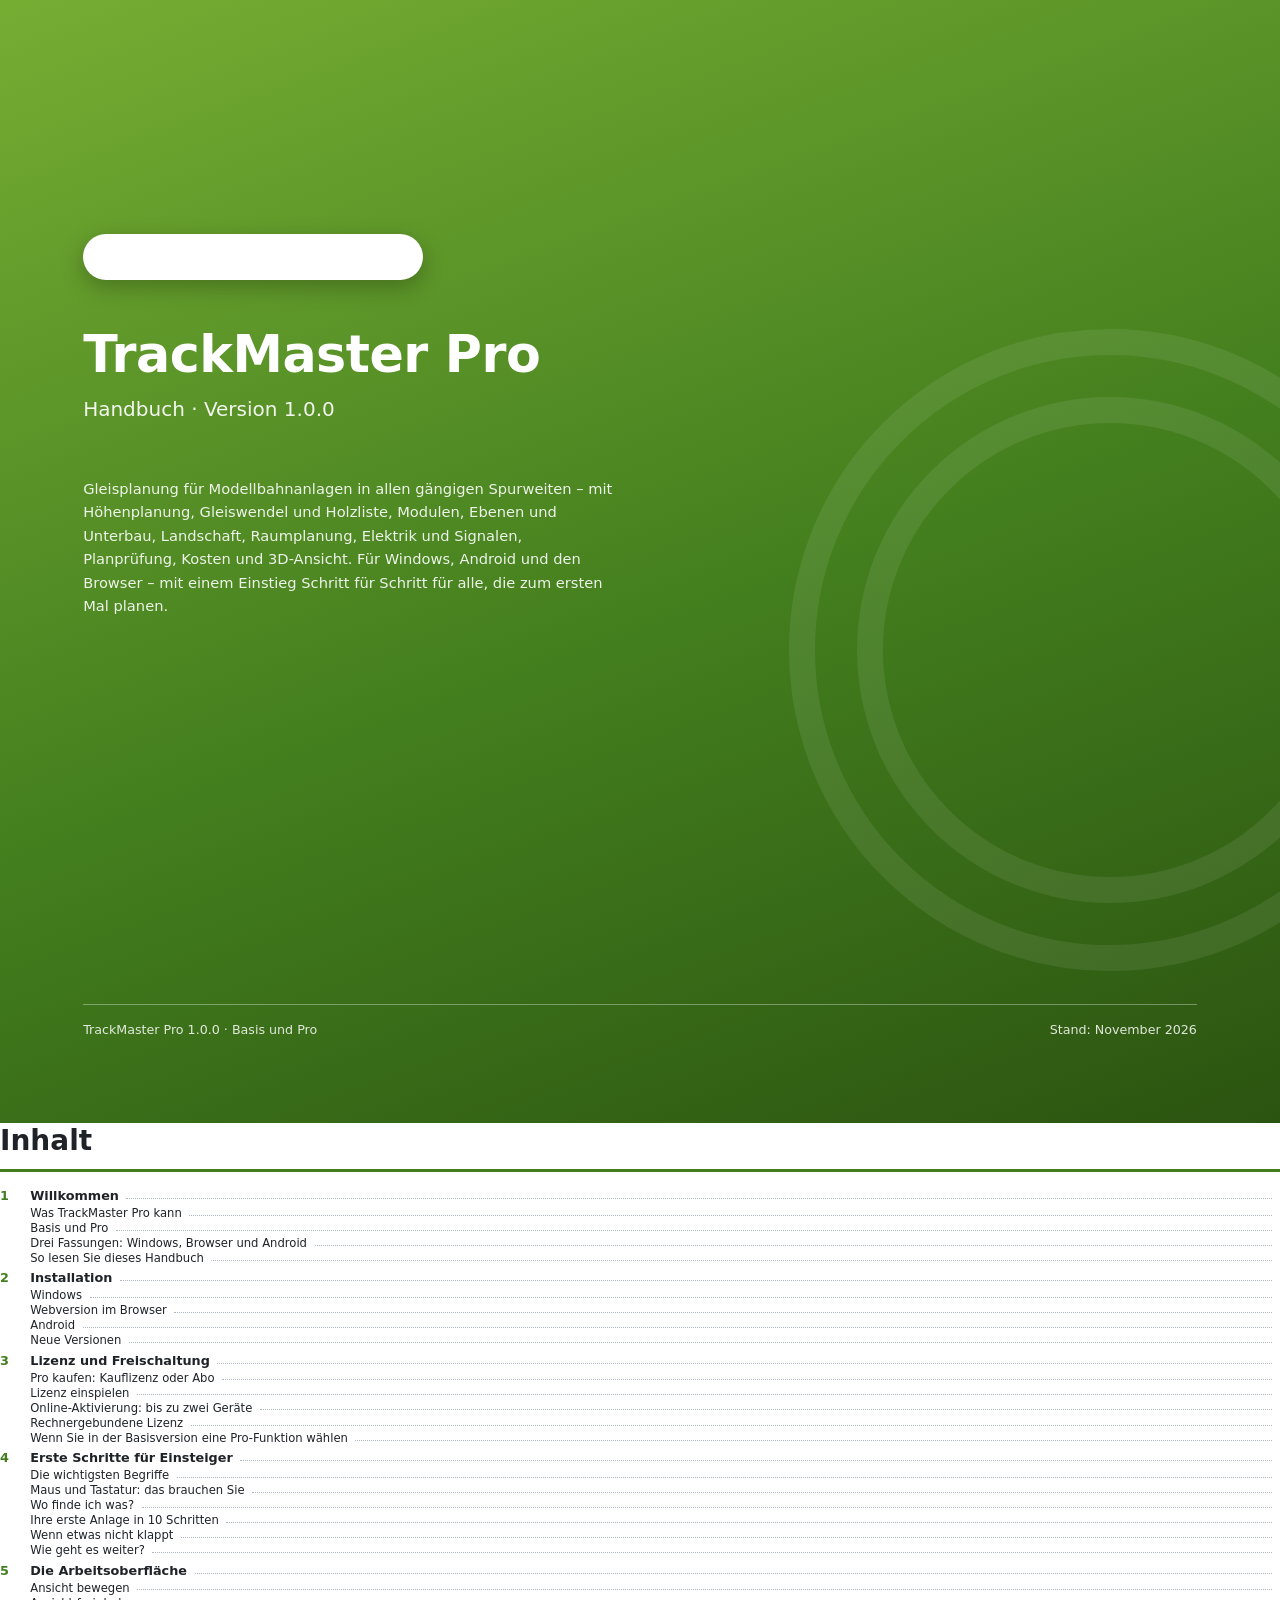
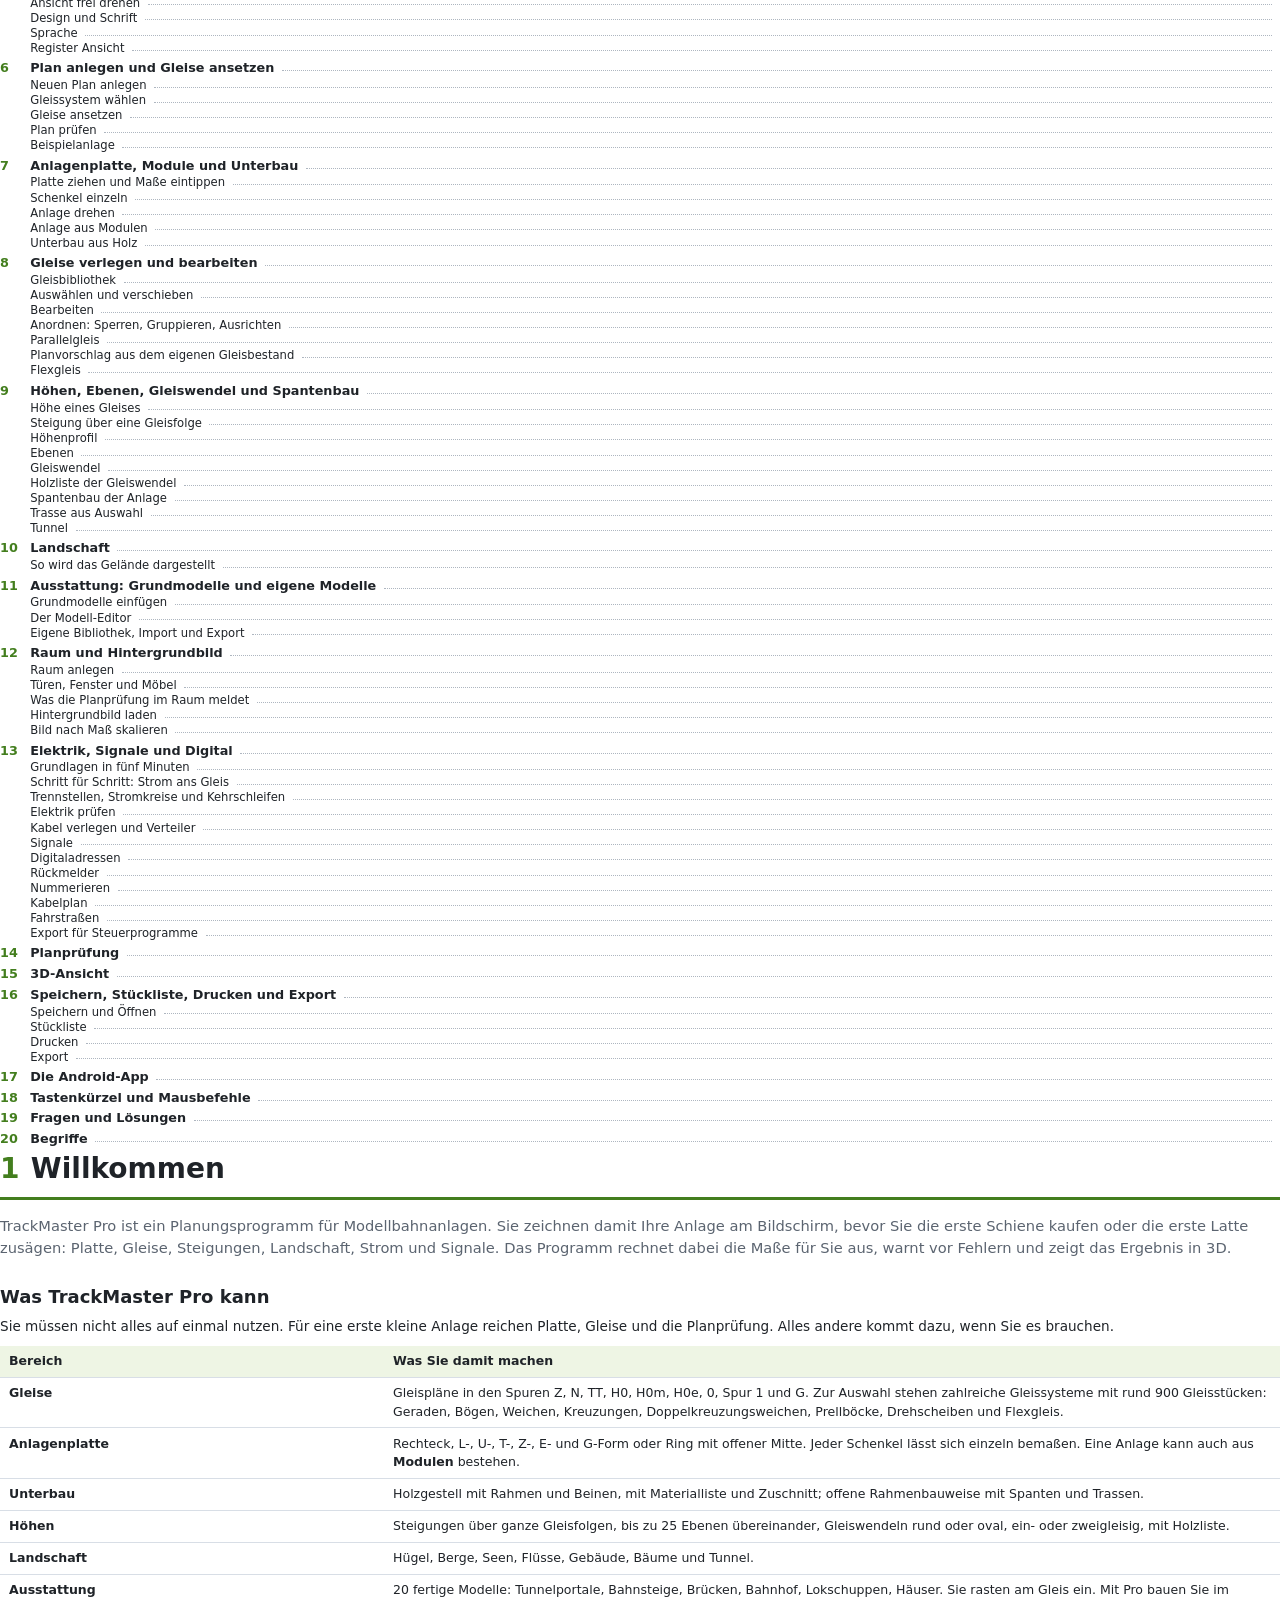
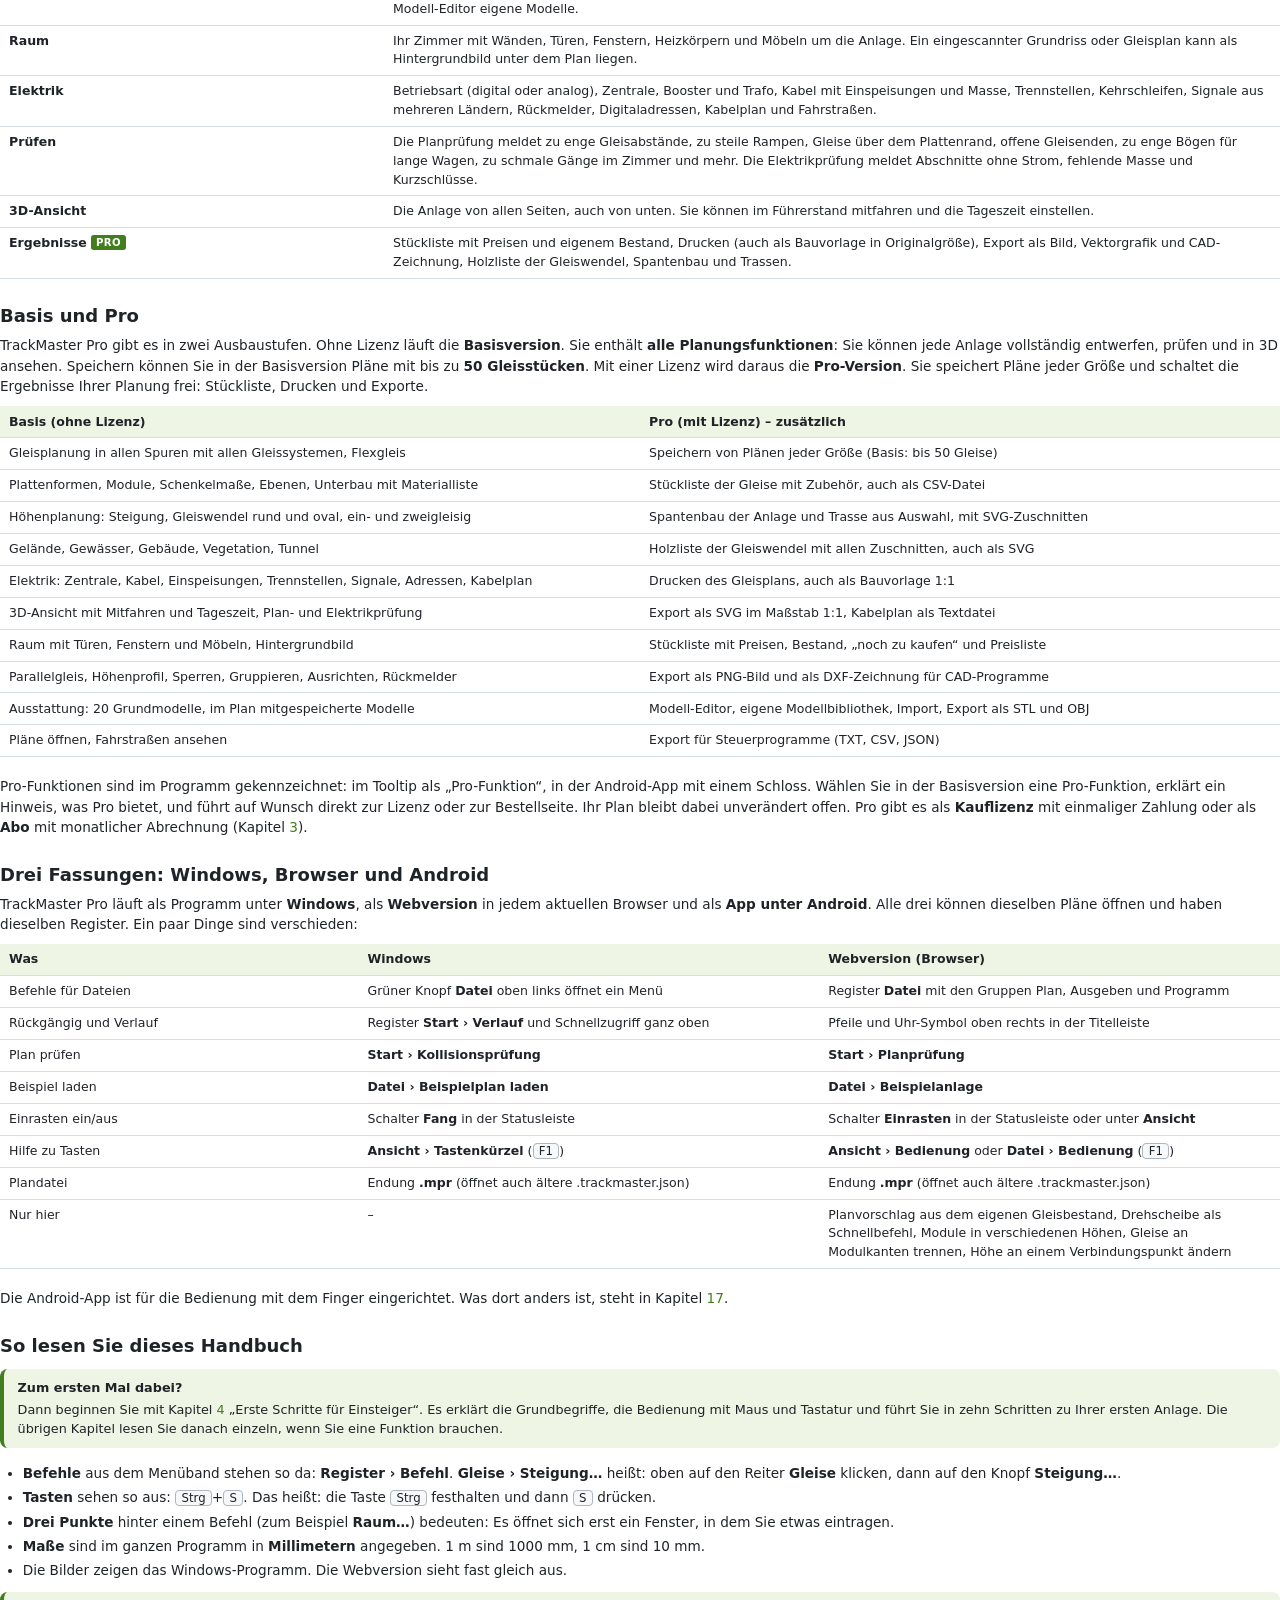
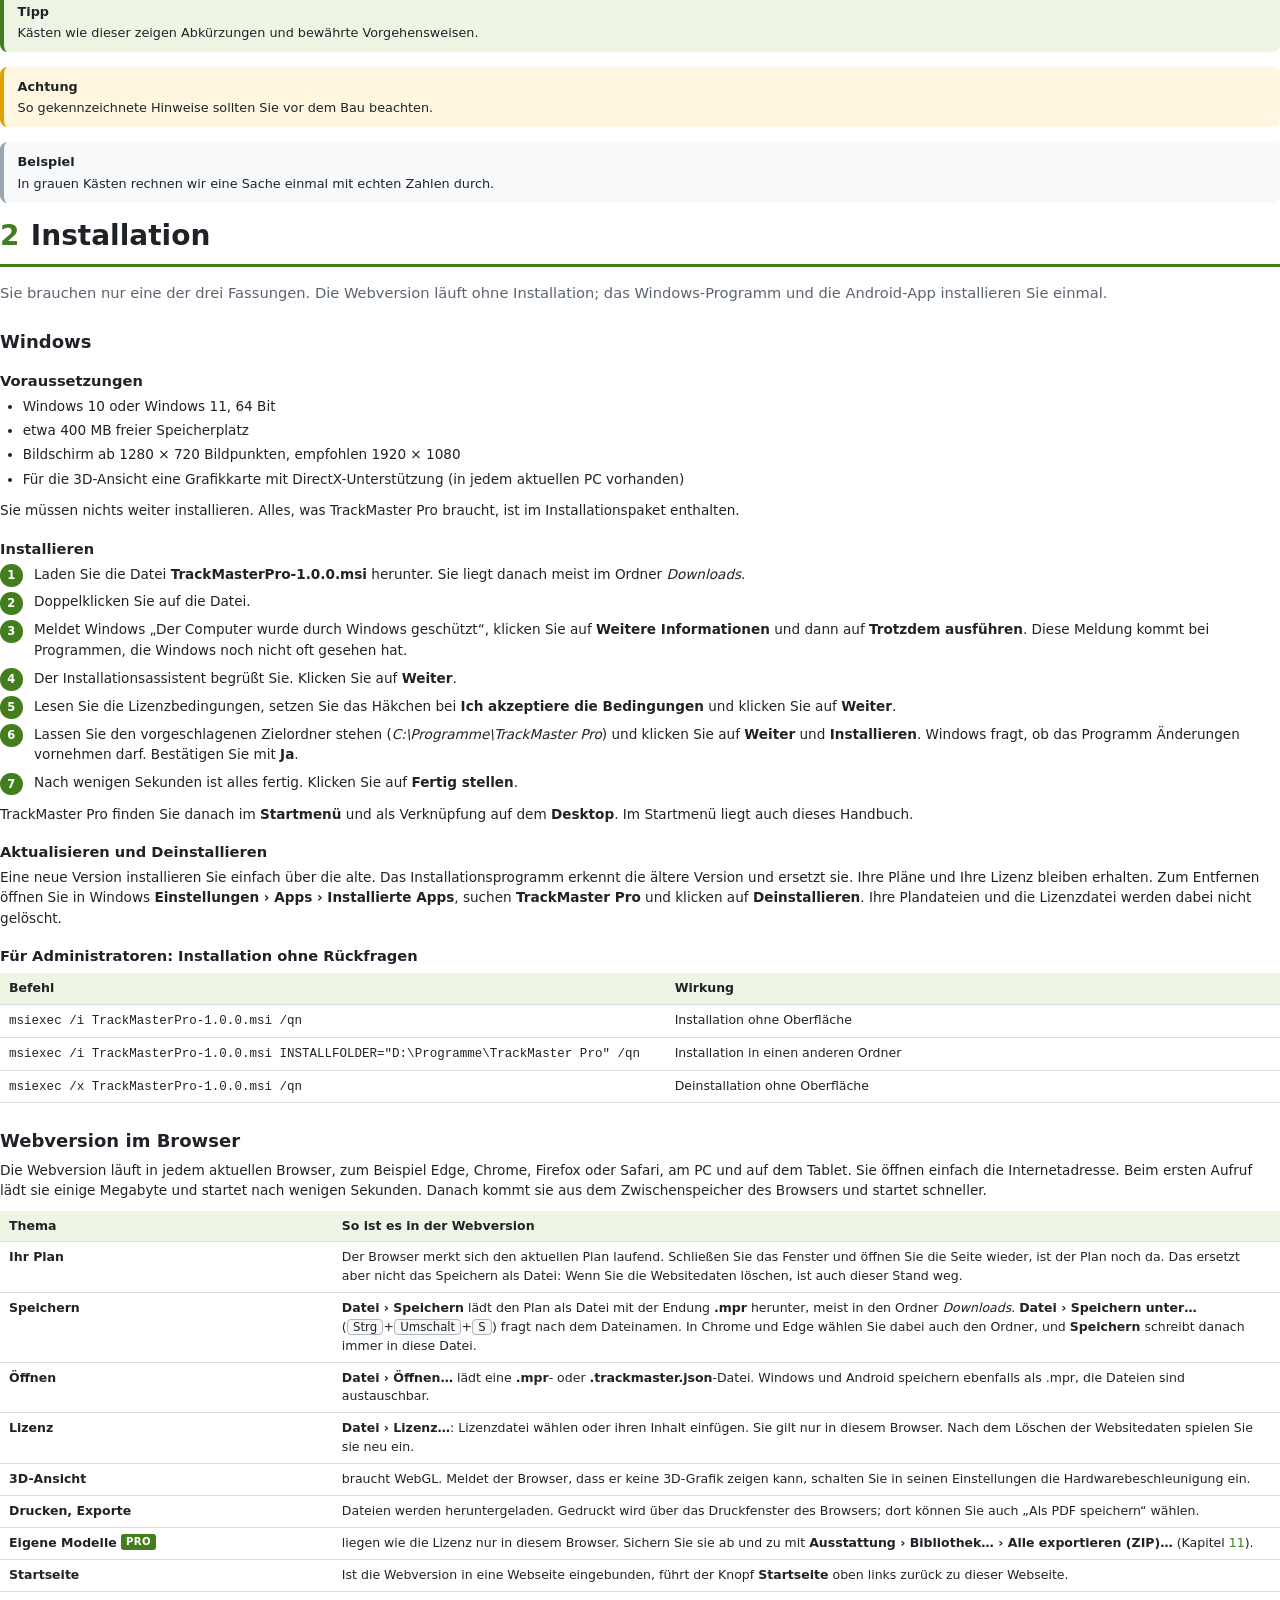
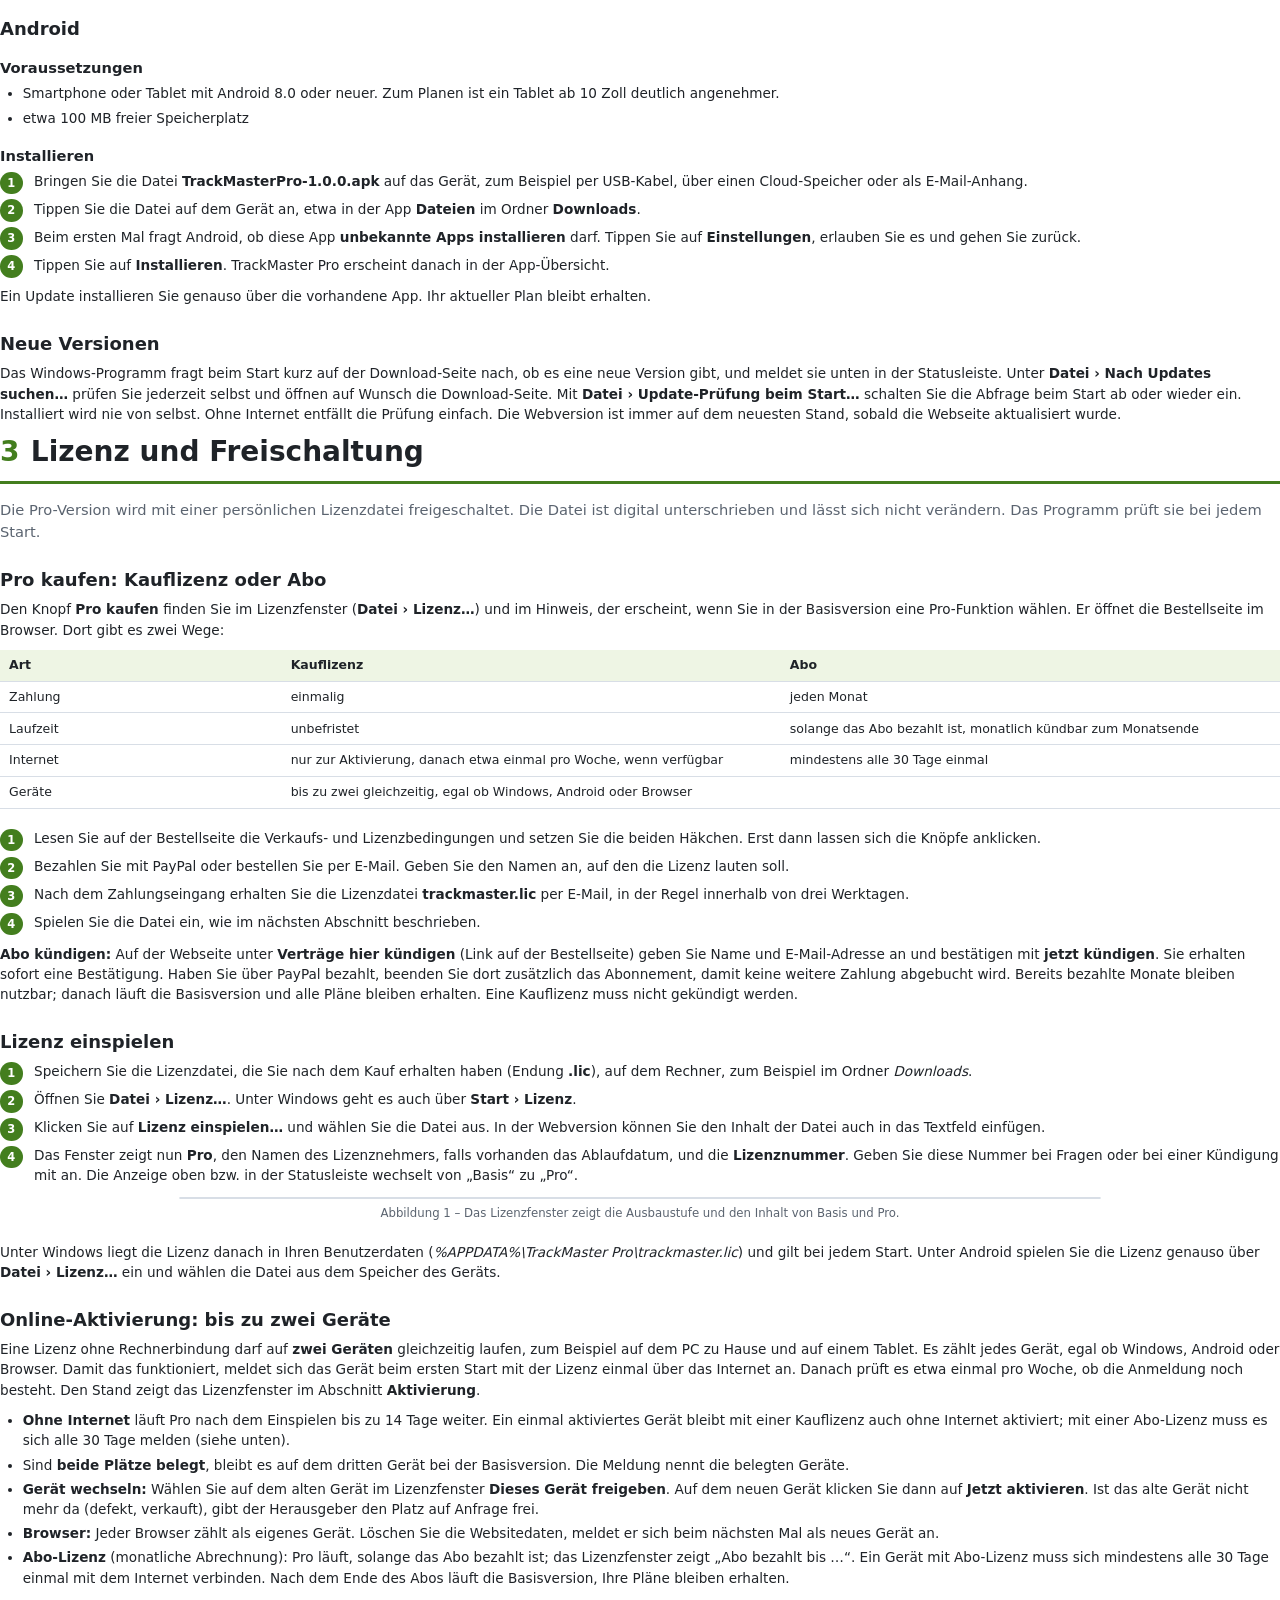
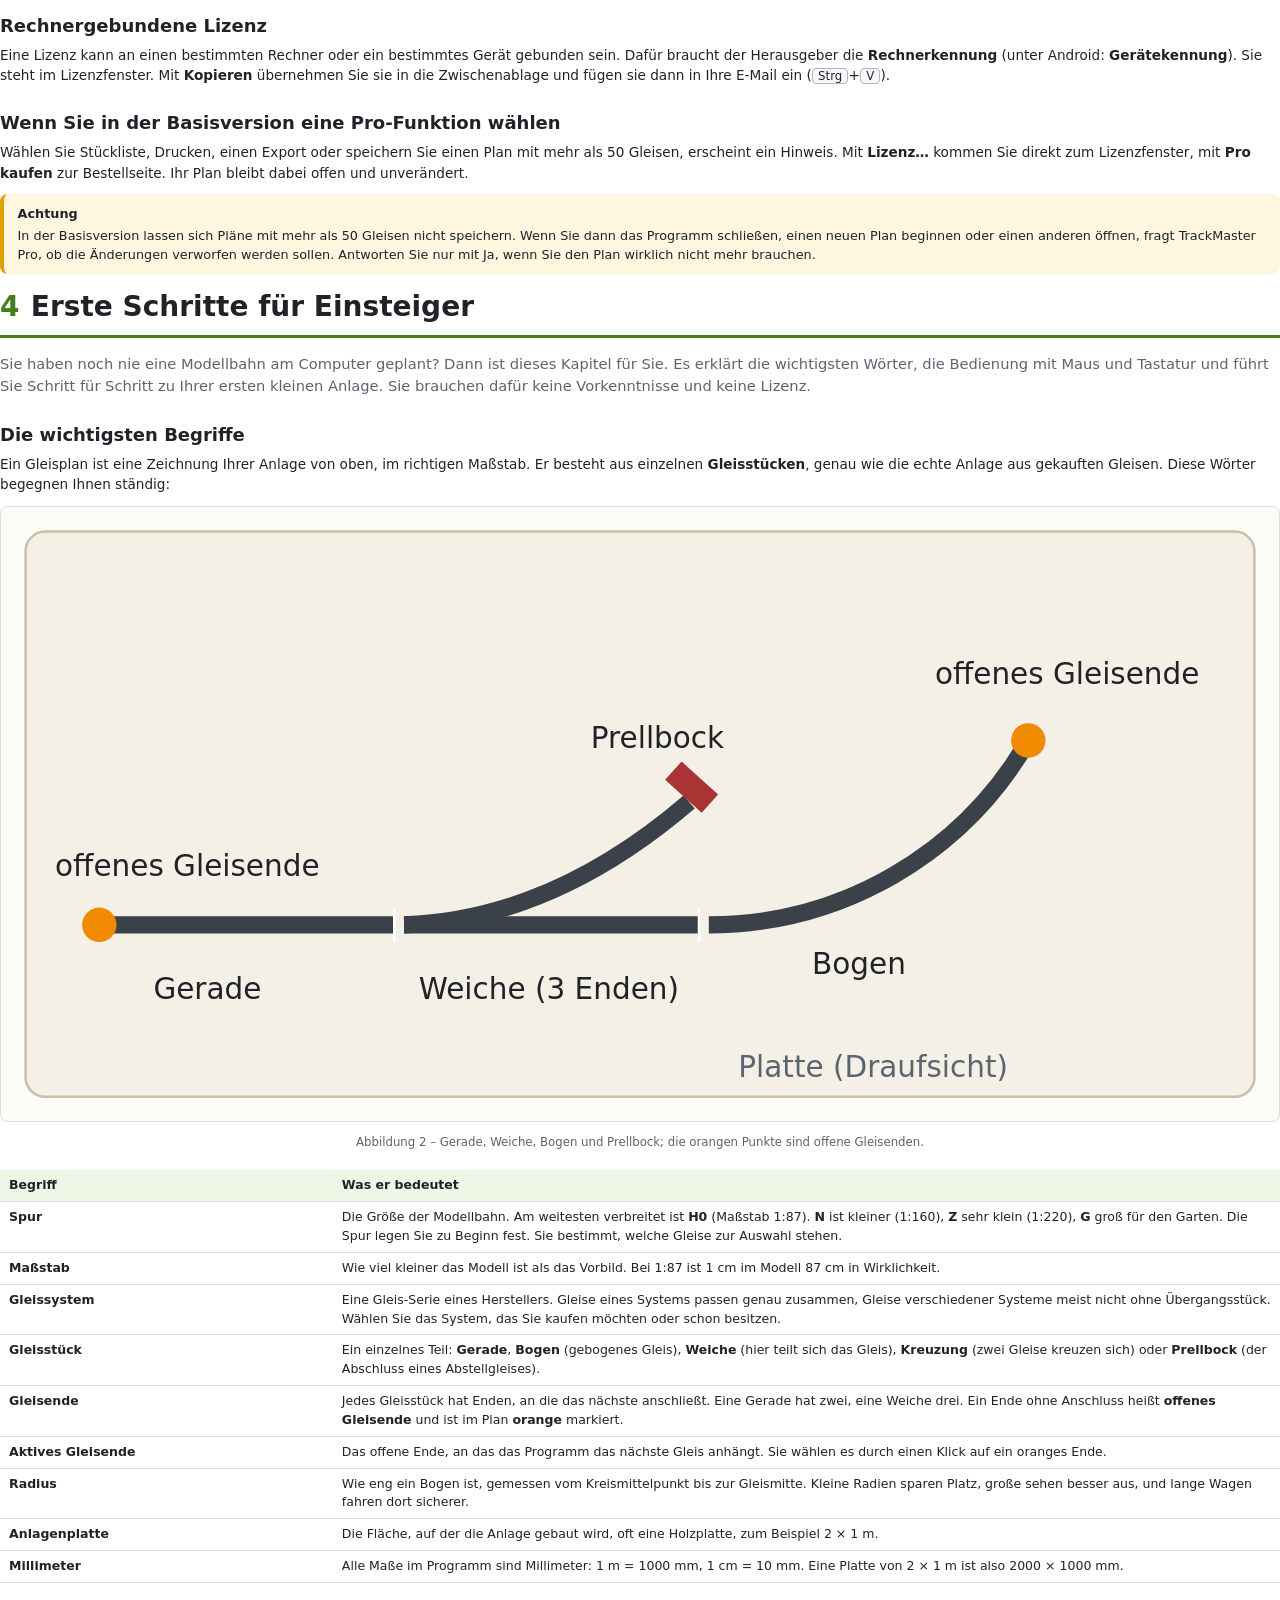
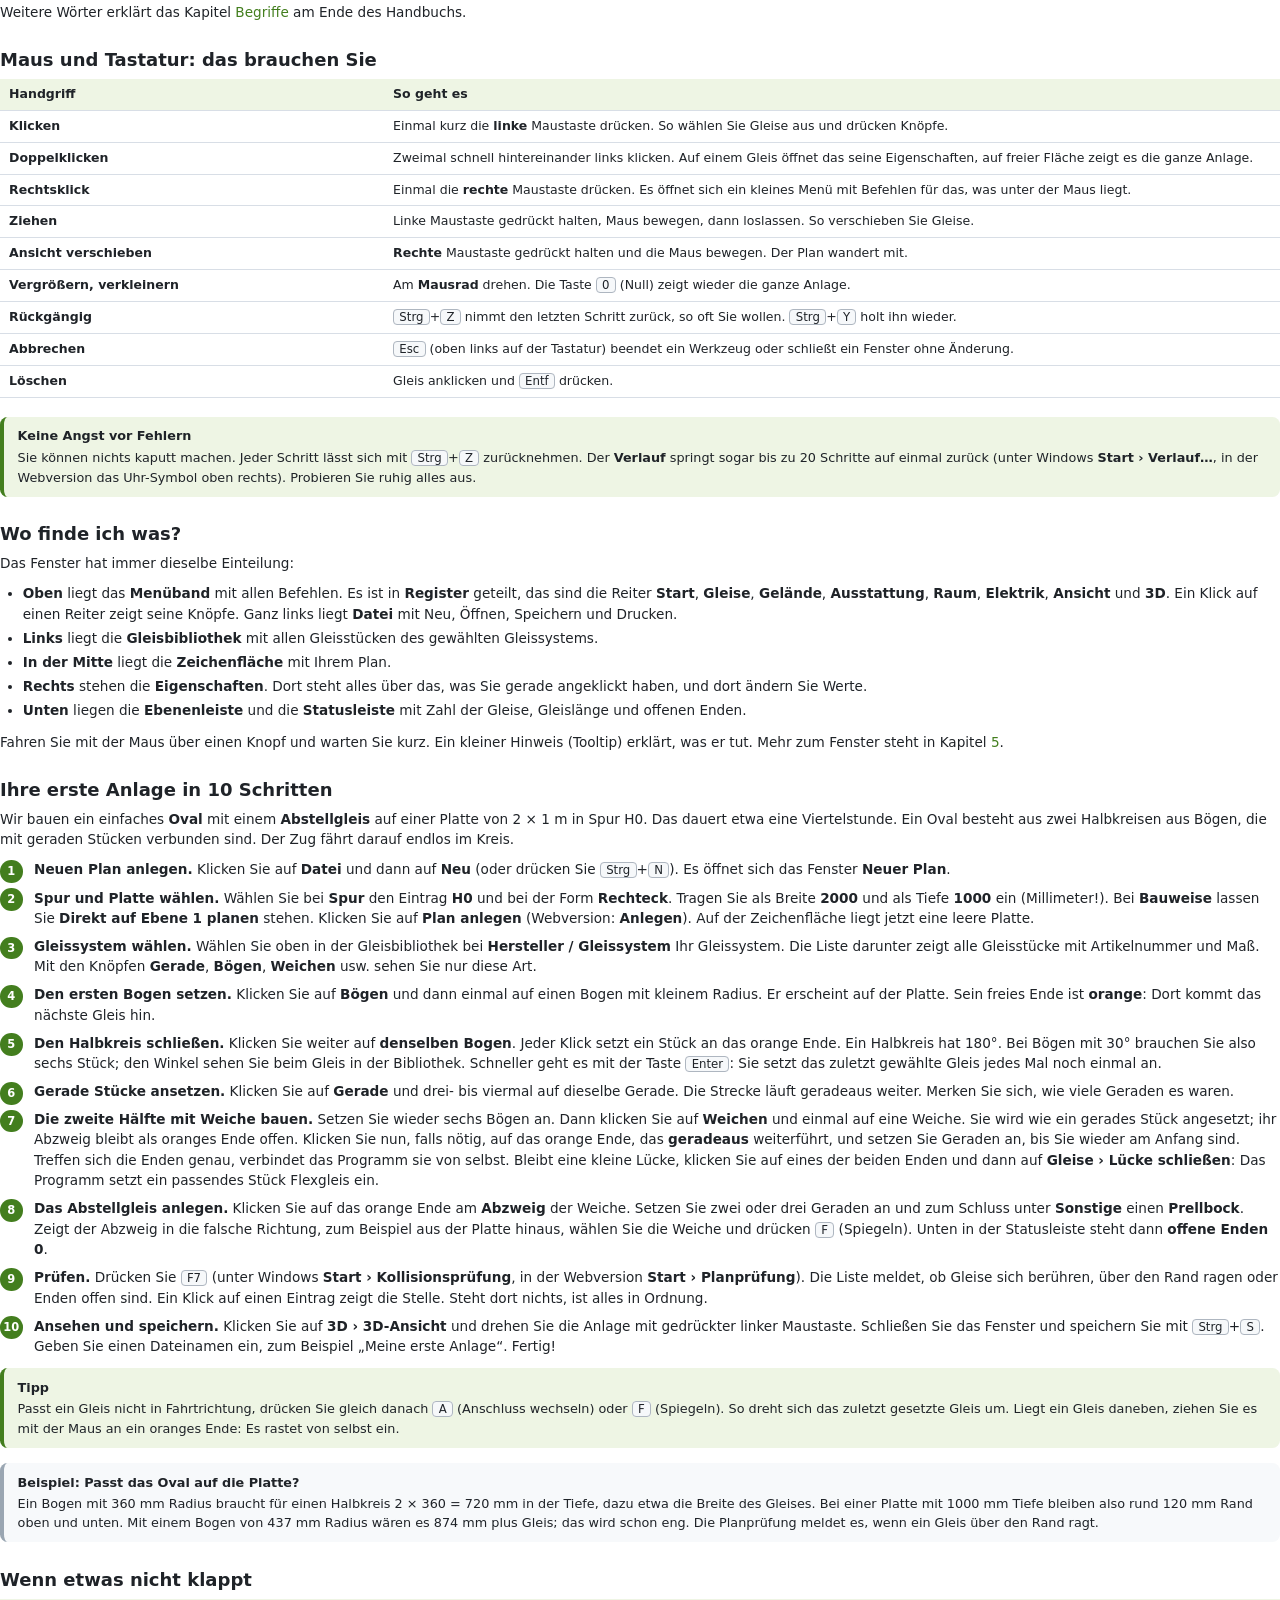
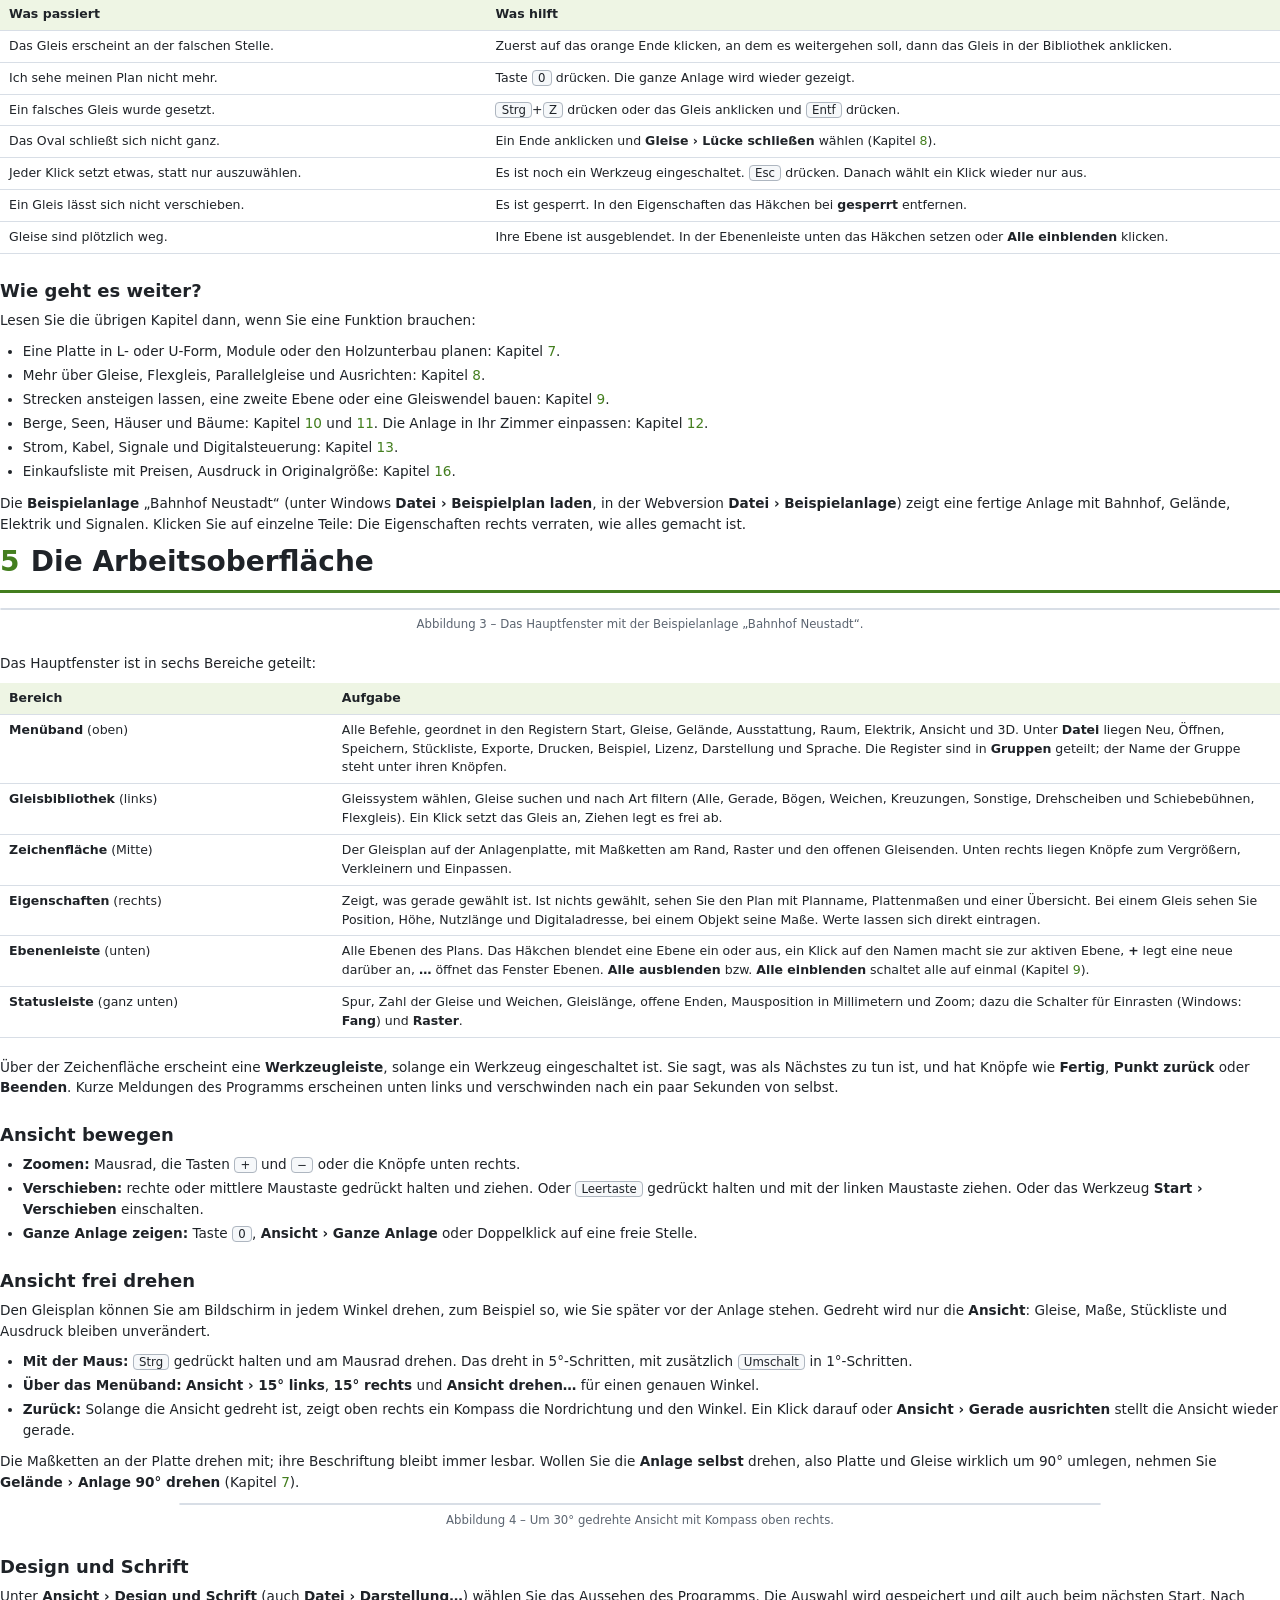
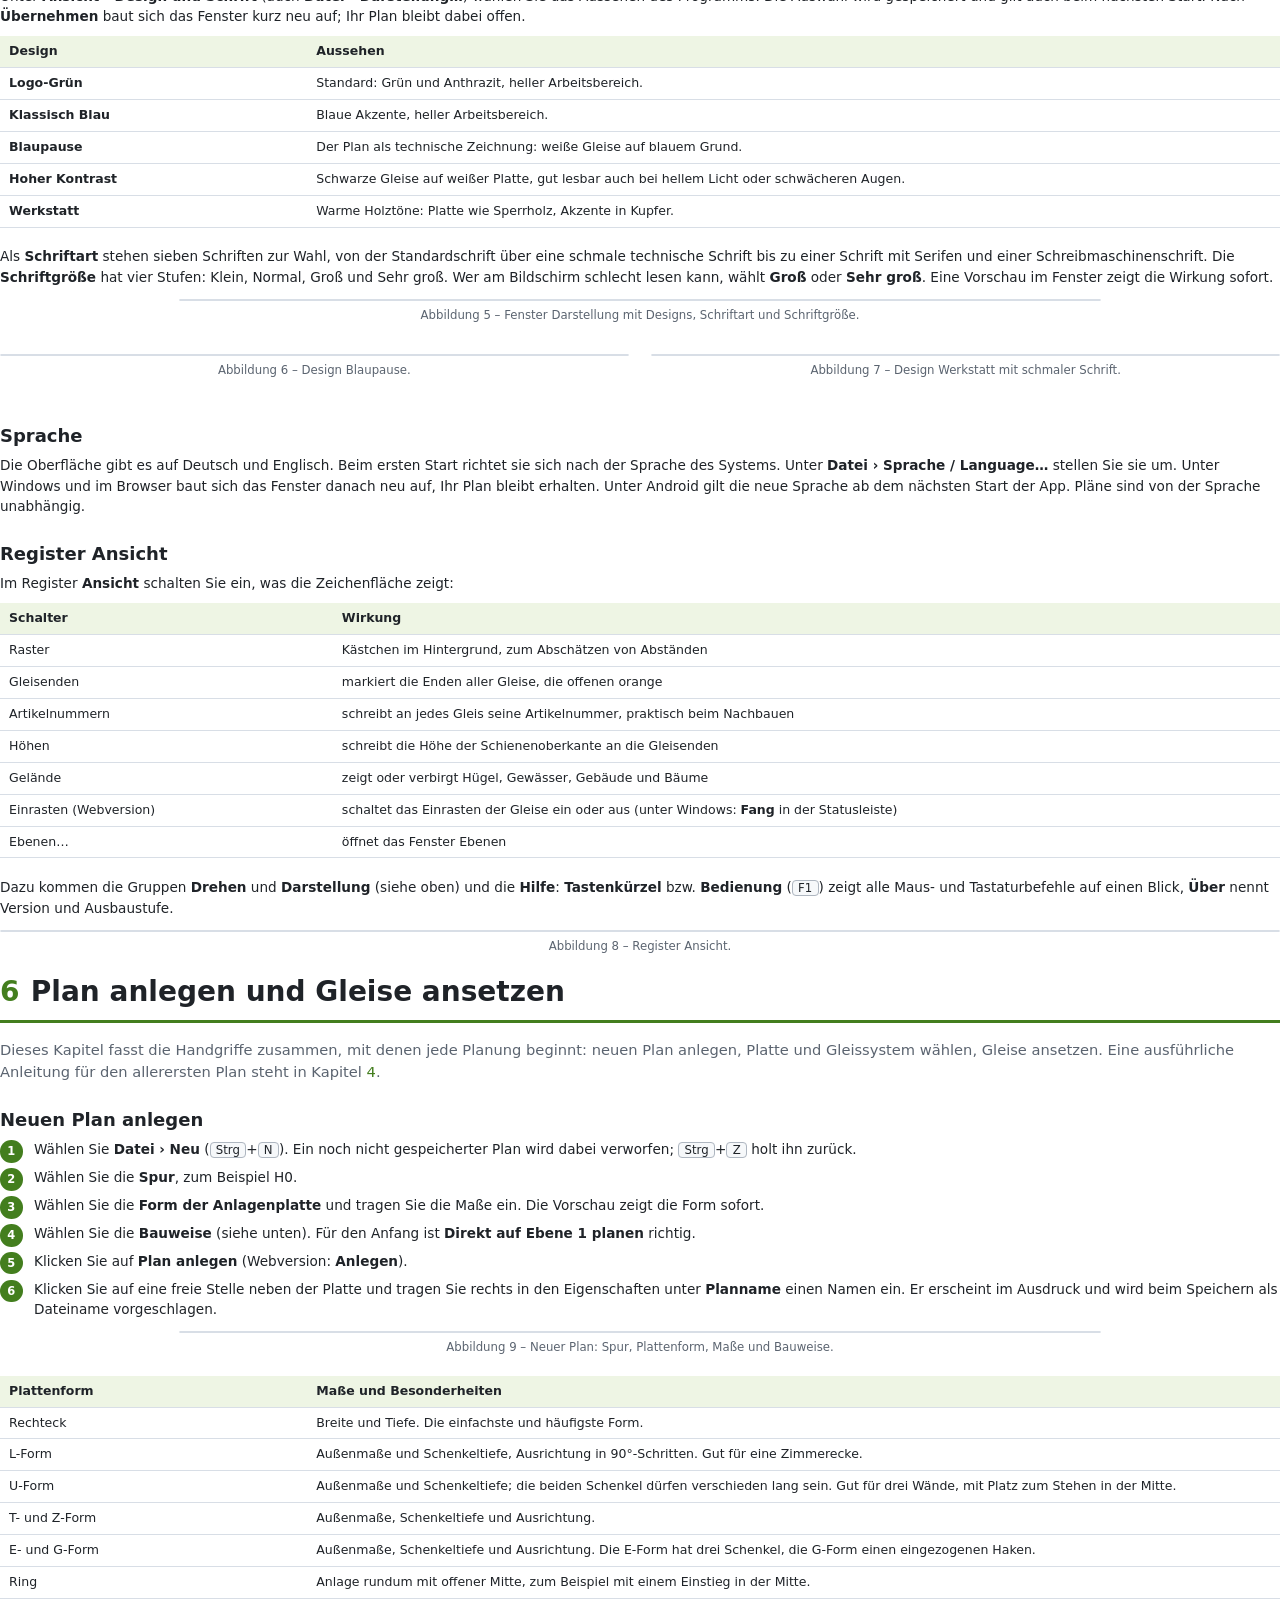
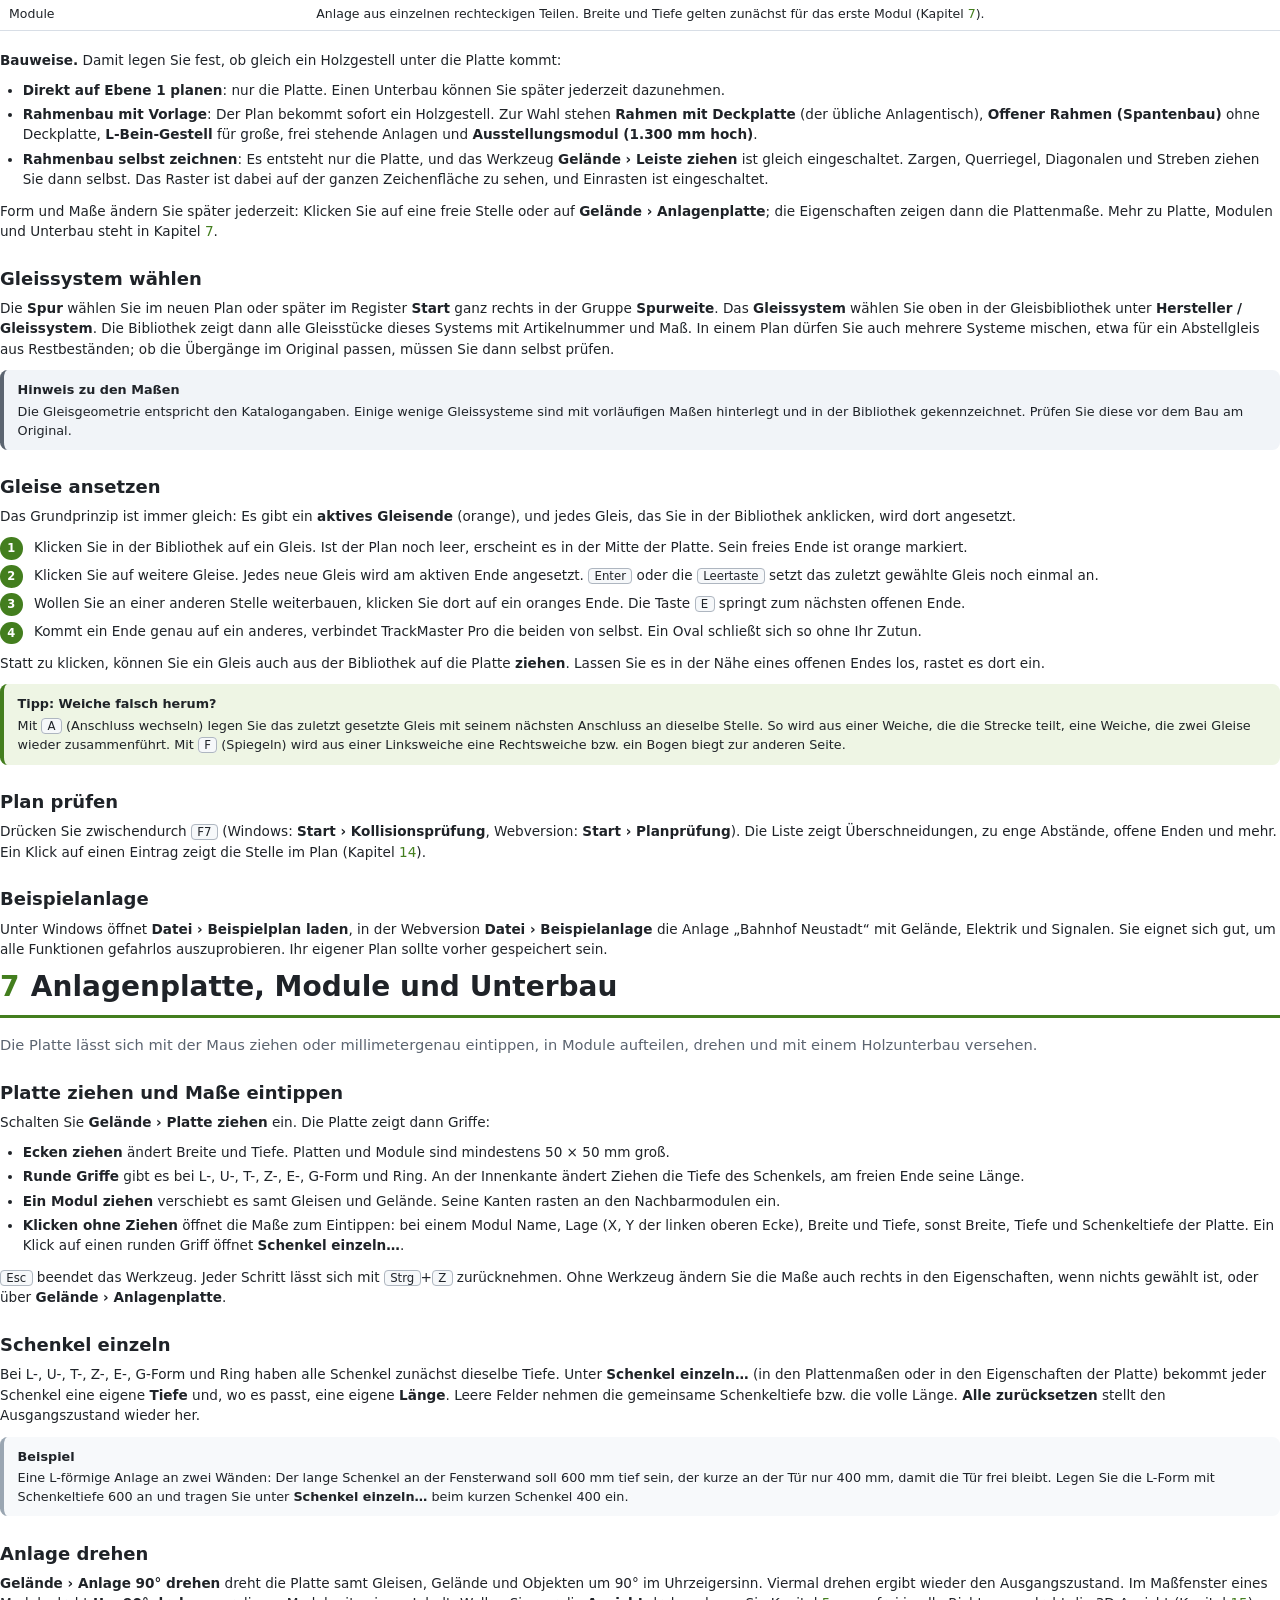
==== commit 69f8dba1: "Merge branch 'planvorschlag-gleise' into build-kombi" ====
--- a/docs/handbuch/handbuch.html
+++ b/docs/handbuch/handbuch.html
@@ -3,7 +3,7 @@
 <head>
 <meta charset="utf-8">
 <title>TrackMaster Pro – Handbuch</title>
-<meta name="pdf-footer" content="TrackMaster Pro 1.5.0 · Handbuch">
+<meta name="pdf-footer" content="TrackMaster Pro 1.0.0 · Handbuch">
 <meta name="pdf-start" content="ist ein Planungsprogramm für Modellbahnanlagen">
 <style>
   @page { size: A4; margin: 22mm 20mm 22mm 20mm; }
@@ -84,12 +84,12 @@
   <div class="inner">
     <div class="logocard"><img src="img/logo.png" alt=""></div>
     <h1>TrackMaster Pro</h1>
-    <div class="sub">Handbuch · Version 1.5.0</div>
+    <div class="sub">Handbuch · Version 1.0.0</div>
     <div class="what">Gleisplanung für Modellbahnanlagen in allen gängigen Spurweiten – mit Höhenplanung, Gleiswendel und
       Holzliste, Modulen, Ebenen und Unterbau, Landschaft, Raumplanung, Elektrik und Signalen, Planprüfung, Kosten und 3D-Ansicht. Für Windows, Android und den Browser –
 mit einem Einstieg Schritt für Schritt für alle, die zum ersten Mal planen.</div>
   </div>
-  <div class="foot"><span>TrackMaster Pro 1.5.0 · Basis und Pro</span><span>Stand: November 2026</span></div>
+  <div class="foot"><span>TrackMaster Pro 1.0.0 · Basis und Pro</span><span>Stand: November 2026</span></div>
 </section>
 
 <section class="toc">
@@ -148,7 +148,8 @@
   <tr><td>Pläne öffnen, Fahrstraßen ansehen</td><td>Export für Steuerprogramme (TXT, CSV, JSON)</td></tr>
 </table>
 <p>Pro-Funktionen sind im Programm gekennzeichnet: im Tooltip als „Pro-Funktion“, in der Android-App mit einem Schloss. Wählen Sie in der Basisversion eine
-Pro-Funktion, erklärt ein Hinweis, was Pro bietet, und führt auf Wunsch direkt zur Lizenz. Ihr Plan bleibt dabei unverändert offen.</p>
+Pro-Funktion, erklärt ein Hinweis, was Pro bietet, und führt auf Wunsch direkt zur Lizenz oder zur Bestellseite. Ihr Plan bleibt dabei unverändert offen.
+Pro gibt es als <b>Kauflizenz</b> mit einmaliger Zahlung oder als <b>Abo</b> mit monatlicher Abrechnung (Kapitel <a href="#k3">3</a>).</p>
 
 <h2 id="k1-4">Drei Fassungen: Windows, Browser und Android</h2>
 <p>TrackMaster Pro läuft als Programm unter <b>Windows</b>, als <b>Webversion</b> in jedem aktuellen Browser und als <b>App unter Android</b>.
@@ -161,7 +162,7 @@
   <tr><td>Beispiel laden</td><td><span class="ui">Datei › Beispielplan laden</span></td><td><span class="ui">Datei › Beispielanlage</span></td></tr>
   <tr><td>Einrasten ein/aus</td><td>Schalter <span class="ui">Fang</span> in der Statusleiste</td><td>Schalter <span class="ui">Einrasten</span> in der Statusleiste oder unter <span class="ui">Ansicht</span></td></tr>
   <tr><td>Hilfe zu Tasten</td><td><span class="ui">Ansicht › Tastenkürzel</span> (<kbd>F1</kbd>)</td><td><span class="ui">Ansicht › Bedienung</span> oder <span class="ui">Datei › Bedienung</span> (<kbd>F1</kbd>)</td></tr>
-  <tr><td>Plandatei</td><td>Endung <b>.trackmaster.json</b></td><td>Endung <b>.mpr</b> (gleicher Inhalt, öffnet auch .trackmaster.json)</td></tr>
+  <tr><td>Plandatei</td><td>Endung <b>.mpr</b> (öffnet auch ältere .trackmaster.json)</td><td>Endung <b>.mpr</b> (öffnet auch ältere .trackmaster.json)</td></tr>
   <tr><td>Nur hier</td><td>–</td><td>Planvorschlag aus dem eigenen Gleisbestand, Drehscheibe als Schnellbefehl, Module in verschiedenen Höhen, Gleise an Modulkanten trennen,
     Höhe an einem Verbindungspunkt ändern</td></tr>
 </table>
@@ -201,7 +202,7 @@
 
 <h3>Installieren</h3>
 <ol class="steps">
-  <li>Laden Sie die Datei <b>TrackMasterPro-1.5.0.msi</b> herunter. Sie liegt danach meist im Ordner <i>Downloads</i>.</li>
+  <li>Laden Sie die Datei <b>TrackMasterPro-1.0.0.msi</b> herunter. Sie liegt danach meist im Ordner <i>Downloads</i>.</li>
   <li>Doppelklicken Sie auf die Datei.</li>
   <li>Meldet Windows „Der Computer wurde durch Windows geschützt“, klicken Sie auf <span class="ui">Weitere Informationen</span> und dann auf
       <span class="ui">Trotzdem ausführen</span>. Diese Meldung kommt bei Programmen, die Windows noch nicht oft gesehen hat.</li>
@@ -221,9 +222,9 @@
 <h3>Für Administratoren: Installation ohne Rückfragen</h3>
 <table>
   <tr><th style="width:52%">Befehl</th><th>Wirkung</th></tr>
-  <tr><td><code>msiexec /i TrackMasterPro-1.5.0.msi /qn</code></td><td>Installation ohne Oberfläche</td></tr>
-  <tr><td><code>msiexec /i TrackMasterPro-1.5.0.msi INSTALLFOLDER="D:\Programme\TrackMaster Pro" /qn</code></td><td>Installation in einen anderen Ordner</td></tr>
-  <tr><td><code>msiexec /x TrackMasterPro-1.5.0.msi /qn</code></td><td>Deinstallation ohne Oberfläche</td></tr>
+  <tr><td><code>msiexec /i TrackMasterPro-1.0.0.msi /qn</code></td><td>Installation ohne Oberfläche</td></tr>
+  <tr><td><code>msiexec /i TrackMasterPro-1.0.0.msi INSTALLFOLDER="D:\Programme\TrackMaster Pro" /qn</code></td><td>Installation in einen anderen Ordner</td></tr>
+  <tr><td><code>msiexec /x TrackMasterPro-1.0.0.msi /qn</code></td><td>Deinstallation ohne Oberfläche</td></tr>
 </table>
 
 <h2 id="k2-4">Webversion im Browser</h2>
@@ -237,8 +238,8 @@
   <tr><td><b>Speichern</b></td><td><span class="ui">Datei › Speichern</span> lädt den Plan als Datei mit der Endung <b>.mpr</b> herunter, meist in den Ordner <i>Downloads</i>.
     <span class="ui">Datei › Speichern unter…</span> (<kbd>Strg</kbd>+<kbd>Umschalt</kbd>+<kbd>S</kbd>) fragt nach dem Dateinamen. In Chrome und Edge wählen Sie dabei auch
     den Ordner, und <span class="ui">Speichern</span> schreibt danach immer in diese Datei.</td></tr>
-  <tr><td><b>Öffnen</b></td><td><span class="ui">Datei › Öffnen…</span> lädt eine <b>.mpr</b>- oder <b>.trackmaster.json</b>-Datei. Der Inhalt ist derselbe wie unter Windows
-    und Android. Dort öffnen Sie eine .mpr-Datei, indem Sie im Öffnen-Fenster „Alle Dateien“ wählen.</td></tr>
+  <tr><td><b>Öffnen</b></td><td><span class="ui">Datei › Öffnen…</span> lädt eine <b>.mpr</b>- oder <b>.trackmaster.json</b>-Datei. Windows und Android speichern
+    ebenfalls als .mpr, die Dateien sind austauschbar.</td></tr>
   <tr><td><b>Lizenz</b></td><td><span class="ui">Datei › Lizenz…</span>: Lizenzdatei wählen oder ihren Inhalt einfügen. Sie gilt nur in diesem Browser. Nach dem Löschen der
     Websitedaten spielen Sie sie neu ein.</td></tr>
   <tr><td><b>3D-Ansicht</b></td><td>braucht WebGL. Meldet der Browser, dass er keine 3D-Grafik zeigen kann, schalten Sie in seinen Einstellungen die Hardwarebeschleunigung ein.</td></tr>
@@ -256,7 +257,7 @@
 </ul>
 <h3>Installieren</h3>
 <ol class="steps">
-  <li>Bringen Sie die Datei <b>TrackMasterPro-1.5.0.apk</b> auf das Gerät, zum Beispiel per USB-Kabel, über einen Cloud-Speicher oder als E-Mail-Anhang.</li>
+  <li>Bringen Sie die Datei <b>TrackMasterPro-1.0.0.apk</b> auf das Gerät, zum Beispiel per USB-Kabel, über einen Cloud-Speicher oder als E-Mail-Anhang.</li>
   <li>Tippen Sie die Datei auf dem Gerät an, etwa in der App <span class="ui">Dateien</span> im Ordner <span class="ui">Downloads</span>.</li>
   <li>Beim ersten Mal fragt Android, ob diese App <b>unbekannte Apps installieren</b> darf. Tippen Sie auf <span class="ui">Einstellungen</span>, erlauben Sie es und
       gehen Sie zurück.</li>
@@ -277,12 +278,34 @@
 <p class="lead">Die Pro-Version wird mit einer persönlichen Lizenzdatei freigeschaltet. Die Datei ist digital unterschrieben und lässt sich nicht verändern.
 Das Programm prüft sie bei jedem Start.</p>
 
+<h2 id="k3-kauf">Pro kaufen: Kauflizenz oder Abo</h2>
+<p>Den Knopf <span class="ui">Pro kaufen</span> finden Sie im Lizenzfenster (<span class="ui">Datei › Lizenz…</span>) und im Hinweis, der erscheint, wenn Sie in der
+Basisversion eine Pro-Funktion wählen. Er öffnet die Bestellseite im Browser. Dort gibt es zwei Wege:</p>
+<table>
+  <tr><th style="width:22%">Art</th><th style="width:39%">Kauflizenz</th><th>Abo</th></tr>
+  <tr><td>Zahlung</td><td>einmalig</td><td>jeden Monat</td></tr>
+  <tr><td>Laufzeit</td><td>unbefristet</td><td>solange das Abo bezahlt ist, monatlich kündbar zum Monatsende</td></tr>
+  <tr><td>Internet</td><td>nur zur Aktivierung, danach etwa einmal pro Woche, wenn verfügbar</td><td>mindestens alle 30 Tage einmal</td></tr>
+  <tr><td>Geräte</td><td colspan="2">bis zu zwei gleichzeitig, egal ob Windows, Android oder Browser</td></tr>
+</table>
+<ol class="steps">
+  <li>Lesen Sie auf der Bestellseite die Verkaufs- und Lizenzbedingungen und setzen Sie die beiden Häkchen. Erst dann lassen sich die Knöpfe anklicken.</li>
+  <li>Bezahlen Sie mit PayPal oder bestellen Sie per E-Mail. Geben Sie den Namen an, auf den die Lizenz lauten soll.</li>
+  <li>Nach dem Zahlungseingang erhalten Sie die Lizenzdatei <b>trackmaster.lic</b> per E-Mail, in der Regel innerhalb von drei Werktagen.</li>
+  <li>Spielen Sie die Datei ein, wie im nächsten Abschnitt beschrieben.</li>
+</ol>
+<p><b>Abo kündigen:</b> Auf der Webseite unter <b>Verträge hier kündigen</b> (Link auf der Bestellseite) geben Sie Name und E-Mail-Adresse an
+und bestätigen mit <span class="ui">jetzt kündigen</span>. Sie erhalten sofort eine Bestätigung. Haben Sie über PayPal bezahlt, beenden Sie dort zusätzlich das
+Abonnement, damit keine weitere Zahlung abgebucht wird. Bereits bezahlte Monate bleiben nutzbar; danach läuft die Basisversion und alle Pläne bleiben erhalten.
+Eine Kauflizenz muss nicht gekündigt werden.</p>
+
 <h2 id="k3-1">Lizenz einspielen</h2>
 <ol class="steps">
   <li>Speichern Sie die Lizenzdatei, die Sie nach dem Kauf erhalten haben (Endung <b>.lic</b>), auf dem Rechner, zum Beispiel im Ordner <i>Downloads</i>.</li>
   <li>Öffnen Sie <span class="ui">Datei › Lizenz…</span>. Unter Windows geht es auch über <span class="ui">Start › Lizenz</span>.</li>
   <li>Klicken Sie auf <span class="ui">Lizenz einspielen…</span> und wählen Sie die Datei aus. In der Webversion können Sie den Inhalt der Datei auch in das Textfeld einfügen.</li>
-  <li>Das Fenster zeigt nun <b>Pro</b>, den Namen des Lizenznehmers und, falls vorhanden, das Ablaufdatum. Die Anzeige oben bzw. in der Statusleiste wechselt von
+  <li>Das Fenster zeigt nun <b>Pro</b>, den Namen des Lizenznehmers, falls vorhanden das Ablaufdatum, und die <b>Lizenznummer</b>. Geben Sie diese Nummer bei
+      Fragen oder bei einer Kündigung mit an. Die Anzeige oben bzw. in der Statusleiste wechselt von
       „Basis“ zu „Pro“.</li>
 </ol>
 <figure class="half"><img src="img/lizenz.png" alt=""><figcaption>Das Lizenzfenster zeigt die Ausbaustufe und den Inhalt von Basis und Pro.</figcaption></figure>
@@ -294,11 +317,13 @@
 egal ob Windows, Android oder Browser. Damit das funktioniert, meldet sich das Gerät beim ersten Start mit der Lizenz einmal über das Internet an. Danach prüft es
 etwa einmal pro Woche, ob die Anmeldung noch besteht. Den Stand zeigt das Lizenzfenster im Abschnitt <b>Aktivierung</b>.</p>
 <ul>
-  <li><b>Ohne Internet</b> läuft Pro nach dem Einspielen bis zu 14 Tage weiter. Ein einmal aktiviertes Gerät bleibt auch ohne Internet aktiviert.</li>
+  <li><b>Ohne Internet</b> läuft Pro nach dem Einspielen bis zu 14 Tage weiter. Ein einmal aktiviertes Gerät bleibt mit einer Kauflizenz auch ohne Internet aktiviert; mit einer Abo-Lizenz muss es sich alle 30 Tage melden (siehe unten).</li>
   <li>Sind <b>beide Plätze belegt</b>, bleibt es auf dem dritten Gerät bei der Basisversion. Die Meldung nennt die belegten Geräte.</li>
   <li><b>Gerät wechseln:</b> Wählen Sie auf dem alten Gerät im Lizenzfenster <span class="ui">Dieses Gerät freigeben</span>. Auf dem neuen Gerät klicken Sie dann auf
     <span class="ui">Jetzt aktivieren</span>. Ist das alte Gerät nicht mehr da (defekt, verkauft), gibt der Herausgeber den Platz auf Anfrage frei.</li>
   <li><b>Browser:</b> Jeder Browser zählt als eigenes Gerät. Löschen Sie die Websitedaten, meldet er sich beim nächsten Mal als neues Gerät an.</li>
+  <li><b>Abo-Lizenz</b> (monatliche Abrechnung): Pro läuft, solange das Abo bezahlt ist; das Lizenzfenster zeigt „Abo bezahlt bis …“. Ein Gerät mit Abo-Lizenz muss sich
+    mindestens alle 30 Tage einmal mit dem Internet verbinden. Nach dem Ende des Abos läuft die Basisversion, Ihre Pläne bleiben erhalten.</li>
 </ul>
 
 <h2 id="k3-2">Rechnergebundene Lizenz</h2>
@@ -308,7 +333,7 @@
 
 <h2 id="k3-3">Wenn Sie in der Basisversion eine Pro-Funktion wählen</h2>
 <p>Wählen Sie Stückliste, Drucken, einen Export oder speichern Sie einen Plan mit mehr als 50 Gleisen, erscheint ein Hinweis. Mit <span class="ui">Lizenz…</span>
-kommen Sie direkt zum Lizenzfenster. Ihr Plan bleibt dabei offen und unverändert.</p>
+kommen Sie direkt zum Lizenzfenster, mit <span class="ui">Pro kaufen</span> zur Bestellseite. Ihr Plan bleibt dabei offen und unverändert.</p>
 <div class="warn"><b>Achtung</b>In der Basisversion lassen sich Pläne mit mehr als 50 Gleisen nicht speichern. Wenn Sie dann das Programm schließen, einen neuen
 Plan beginnen oder einen anderen öffnen, fragt TrackMaster Pro, ob die Änderungen verworfen werden sollen. Antworten Sie nur mit Ja, wenn Sie den Plan wirklich
 nicht mehr brauchen.</div>
@@ -580,7 +605,7 @@
     Anlagentisch), <span class="ui">Offener Rahmen (Spantenbau)</span> ohne Deckplatte, <span class="ui">L-Bein-Gestell</span> für große, frei stehende Anlagen und
     <span class="ui">Ausstellungsmodul (1.300 mm hoch)</span>.</li>
   <li><span class="ui">Rahmenbau selbst zeichnen</span>: Es entsteht nur die Platte, und das Werkzeug <span class="ui">Gelände › Leiste ziehen</span> ist gleich eingeschaltet.
-    Zargen, Querriegel, Diagonalen und Streben ziehen Sie dann selbst.</li>
+    Zargen, Querriegel, Diagonalen und Streben ziehen Sie dann selbst. Das Raster ist dabei auf der ganzen Zeichenfläche zu sehen, und Einrasten ist eingeschaltet.</li>
 </ul>
 <p>Form und Maße ändern Sie später jederzeit: Klicken Sie auf eine freie Stelle oder auf <span class="ui">Gelände › Anlagenplatte</span>; die Eigenschaften zeigen dann die
 Plattenmaße. Mehr zu Platte, Modulen und Unterbau steht in Kapitel <a href="#kp">7</a>.</p>
@@ -687,17 +712,25 @@
 </table>
 <p>Die <b>Materialliste</b> nennt Latten und Kanthölzer nach Handelslänge, Platten, Schrauben und Leim, also Ihre Einkaufsliste für den Baumarkt. Die <b>Zuschnittliste</b>
 zeigt jedes Teil mit Querschnitt, Länge und Anzahl. Beides lässt sich kopieren oder als CSV-Datei speichern. Zu lange Teile und zu große Deckplatten werden mit einem Hinweis
-zum Stoßen gemeldet. Die 3D-Ansicht zeigt den Unterbau unter der Platte; beim offenen Rahmen (Spantenbau) zeigt sie nur das Holzgerüst mit Leisten und Gleisen.
+zum Stoßen gemeldet. Die 3D-Ansicht zeigt den Unterbau unter der Platte; beim offenen Rahmen (Spantenbau) zeigt sie nur das Holzgerüst mit Leisten und Gleisen, bei eingeschaltetem Spantenbau im Plan auch Spanten und Trassen (Abschnitt <a href="#k7-7">Spantenbau der Anlage</a>).
 <span class="ui">Entfernen</span> im Fenster nimmt den Unterbau wieder aus dem Plan.</p>
 <h3>Diagonale und Streben</h3>
 <p>Stehen Module versetzt, zum Beispiel stufenförmig an einer schrägen Wand, trägt oft eine durchgehende Diagonale mit einzelnen Streben. <span class="ui">Gelände › Leiste ziehen</span>
 zieht solche Leisten frei: Anfang und Ende anklicken. Plattenecken, Plattenkanten und andere Leisten rasten ein. Beginnt eine Strebe an einer Modulkante, rastet ihr Ende
 senkrecht oder waagrecht darunter genau auf der Diagonale ein. Die Eigenschaften zeigen Breite, Höhe der Latte, Länge und Oberkante (negativ = unter der Platte).
 Eine gewählte Leiste verschieben die <b>Pfeiltasten</b> um 1 mm, mit <kbd>Umschalt</kbd> um 10 mm.</p>
-<h3>Deckplatte auflegen</h3>
-<p>Auf einen offenen oder selbst gezeichneten Rahmen legt <span class="ui">Gelände › Platte auflegen</span> eine Deckplatte. Sie bekommt die Außenmaße der gezeichneten
-Leisten (ohne Leisten die Maße der Anlagenplatte) und liegt auf der höchsten Leiste. In den Eigenschaften lassen sich linke obere Ecke, Breite, Tiefe, Stärke und
-Oberkante millimetergenau eintippen. <span class="ui">An Rahmen anpassen</span> legt die Platte wieder genau über den Rahmen.</p>
+<p>Wo nichts anderes einrastet, rasten Leisten im <b>Raster</b> von 10 mm ein. Sobald Leisten oder Platten im Plan liegen, ist das Raster auf der ganzen Zeichenfläche zu sehen,
+nicht nur auf der Anlagenplatte.</p>
+<p><b>Mehrere Leisten auf einmal:</b> Klicken Sie mit gedrückter <kbd>Strg</kbd>- oder <kbd>Umschalt</kbd>-Taste auf weitere Leisten und Platten, oder ziehen Sie auf einer freien
+Stelle einen Rahmen um sie auf (am Tablet: lange drücken und ziehen). Die gewählten Teile verschieben Sie dann gemeinsam mit der Maus oder den Pfeiltasten, kopieren,
+löschen oder legen sie auf eine andere Ebene. Beim gemeinsamen Verschieben rasten sie an Plattenecken, anderen Leisten und im Raster ein.</p>
+<h3>Deckplatten auflegen und entfernen</h3>
+<p><span class="ui">Gelände › Platte auflegen</span> legt die Deckplatten <b>automatisch</b> nach Grundriss und Rahmen auf: Jede zusammenhängende Fläche aus Anlagenplatte,
+Modulen und gezogenen Leisten bekommt eine Platte, auch Sonderformen wie das Dreieck zwischen versetzten Modulen und der Diagonale. Die Platte reicht bis zur Mitte der
+äußeren Leisten; frei abstehende Leisten zählen nicht. Bereits aufgelegte Platten werden dabei ersetzt, <span class="ui">Rückgängig</span> holt sie zurück.</p>
+<p>Eine Platte mit eigener Form zeichnen Sie mit <span class="ui">Gelände › Platte zeichnen</span>: Ecken anklicken (sie rasten wie Leisten ein) und zum Schluss die erste
+Ecke wieder anklicken oder <span class="ui">Fertig</span> wählen. In den Eigenschaften lassen sich Lage, Breite, Tiefe, Stärke und Oberkante millimetergenau eintippen;
+die Fläche in m² steht dabei. <span class="ui">Gelände › Alle Platten entfernen</span> nimmt alle Deckplatten aus dem Plan, sodass nur der Rahmen zu sehen ist.</p>
 </section>
 
 <!-- ======================================================= -->
@@ -967,6 +1000,9 @@
 <div class="warn"><b>Achtung</b>Ist die freie Höhe unter der Trasse knapp, steht ein Warnhinweis in der Liste. Erhöhen Sie dann die Höhe je Windung oder nehmen Sie dünneres Holz.</div>
 <p><b>Zuschnitt als SVG:</b> Dieser Knopf im Fenster der Holzliste speichert jedes Segment, jedes Brett und jede Lasche als eigene Zeichnung in Originalgröße (1:1),
 zusammen in einer ZIP-Datei. Ausgedruckt dient sie als Schablone zum Aufkleben aufs Holz; sie eignet sich auch für Plotter und CNC-Fräse.</p>
+<p><b>Später noch einmal aufrufen:</b> Die Angaben jeder gebauten Wendel werden mit dem Plan gespeichert. <span class="ui">Gleise › Holzliste Wendel…</span> zeigt Holzliste
+und Zuschnitt jederzeit wieder, auch nach dem Neuladen. Liegen mehrere Wendeln im Plan, wählen Sie vorher ein Gleis der gewünschten Wendel; sonst erscheint die zuletzt
+gebaute. Wendeln aus Plänen älterer Programmversionen bauen Sie dafür einmal neu.</p>
 
 <h2 id="k7-7">Spantenbau der Anlage <span class="badge">PRO</span></h2>
 <p>Bei der <b>offenen Rahmenbauweise</b> gibt es keine durchgehende Platte. Stattdessen stehen auf dem Rahmen in regelmäßigen Abständen senkrechte Bretter, die
@@ -981,6 +1017,10 @@
 </ul>
 <p>Das Ergebnis zeigt jeden Spant mit Lage, Länge, Höhe, Auflagen und Ausschnitten. Es lässt sich kopieren, als CSV speichern und als SVG ausgeben:
 eine Übersicht und jeder Spant als Schablone 1:1, zusammen in einer ZIP-Datei.</p>
+<p><b>Im Plan einschalten:</b> Mit <i>Spantenbau im Plan einschalten</i> (vorgegeben) wird der Spantenbau Teil des Plans: Die Maße werden mit dem Plan gespeichert und stehen
+beim nächsten Öffnen des Fensters schon drin. Die <b>3D-Ansicht</b> zeigt dann die Spanten mit ihren Ausschnitten und die Trassenbretter unter den Gleisen; der Rahmen
+steht dafür um die eingestellte Höhe tiefer, und die Deckplatte entfällt. Ändern sich Gleise oder Höhen, passen sich die Spanten in 3D von selbst an. Um den Spantenbau
+wieder auszuschalten, nehmen Sie das Häkchen weg und klicken auf <span class="ui">Berechnen</span>.</p>
 
 <h2 id="k7-8">Trasse aus Auswahl <span class="badge">PRO</span></h2>
 <p>Für eine Rampe oder eine frei geführte Strecke berechnet <span class="ui">Gleise › Trasse…</span> das Brett unter den markierten Gleisen:</p>
@@ -1479,11 +1519,11 @@
   <tr><th style="width:22%"></th><th>Windows</th><th>Webversion</th></tr>
   <tr><td>Speichern</td><td><span class="ui">Datei › Speichern</span> (<kbd>Strg</kbd>+<kbd>S</kbd>) und <span class="ui">Speichern unter…</span></td>
     <td><span class="ui">Datei › Speichern</span> (<kbd>Strg</kbd>+<kbd>S</kbd>) und <span class="ui">Speichern unter…</span> (<kbd>Strg</kbd>+<kbd>Umschalt</kbd>+<kbd>S</kbd>)</td></tr>
-  <tr><td>Dateiendung</td><td><code>.trackmaster.json</code></td><td><code>.mpr</code> – im Downloads-Ordner des Browsers oder am gewählten Ort</td></tr>
-  <tr><td>Öffnen</td><td><span class="ui">Datei › Öffnen…</span> (<kbd>Strg</kbd>+<kbd>O</kbd>), <span class="ui">Zuletzt geöffnet</span></td>
+  <tr><td>Dateiendung</td><td><code>.mpr</code> (ältere <code>.trackmaster.json</code> werden beim Speichern zu <code>.mpr</code>; die alte Datei bleibt)</td><td><code>.mpr</code> – im Downloads-Ordner des Browsers oder am gewählten Ort</td></tr>
+  <tr><td>Öffnen</td><td><span class="ui">Datei › Öffnen…</span> (<kbd>Strg</kbd>+<kbd>O</kbd>), <span class="ui">Zuletzt geöffnet</span>; öffnet <code>.mpr</code> und <code>.trackmaster.json</code></td>
     <td><span class="ui">Datei › Öffnen…</span> (<kbd>Strg</kbd>+<kbd>O</kbd>); öffnet <code>.mpr</code> und <code>.trackmaster.json</code></td></tr>
 </table>
-<p>Die Dateien sind zwischen Windows, Web und Android austauschbar. Unter Windows und Android wählen Sie zum Öffnen einer <code>.mpr</code>-Datei im Dateifenster „Alle Dateien“.
+<p>Alle drei Versionen speichern Pläne als <code>.mpr</code>; die Dateien sind zwischen Windows, Web und Android austauschbar. Ältere Pläne <code>.trackmaster.json</code> öffnen weiter.
 Beim Öffnen stellt sich die Gleisbibliothek auf das Gleissystem des Plans ein.</p>
 <p><b>Automatische Sicherung (Windows):</b> Während Sie arbeiten, sichert das Programm den Plan regelmäßig im Hintergrund. Wurde es nicht regulär beendet – etwa bei einem
 Stromausfall –, bietet es beim nächsten Start an, den gesicherten Stand wiederherzustellen. Das ersetzt nicht das Speichern.</p>
@@ -1646,13 +1686,17 @@
 <p>Beim Zweileiter liegt Bahnstrom auf der Schiene, auf der in diesem Abschnitt schon die Masse liegt. Klicken Sie die Einspeisung an und schalten Sie
 <span class="ui">An der rechten Schiene (in Gleisrichtung)</span> um.</p>
 <h3>Beim Speichern erscheint ein Hinweis auf die Pro-Version.</h3>
-<p>Die Basisversion speichert Pläne mit bis zu 50 Gleisen. Für größere Pläne spielen Sie Ihre Lizenz unter <span class="ui">Datei › Lizenz…</span> ein (Kapitel <a href="#k3">3</a>).</p>
+<p>Die Basisversion speichert Pläne mit bis zu 50 Gleisen. Für größere Pläne spielen Sie Ihre Lizenz unter <span class="ui">Datei › Lizenz…</span> ein. Haben Sie noch keine, führt <span class="ui">Pro kaufen</span> im Hinweis zur Bestellseite (Kapitel <a href="#k3">3</a>).</p>
 <h3>Die Lizenz wird als ungültig gemeldet.</h3>
 <p>Die Lizenzdatei darf nicht verändert werden – auch nicht durch Öffnen und Speichern in einem Texteditor. Ist die Lizenz an einen Rechner gebunden, gilt sie nur dort;
-ist ein Ablaufdatum eingetragen, nur bis zu diesem Tag. Wenden Sie sich mit Ihrer Rechnerkennung an den Herausgeber.</p>
+ist ein Ablaufdatum eingetragen, nur bis zu diesem Tag. Wenden Sie sich mit Ihrer Lizenznummer und der Rechnerkennung an den Herausgeber.</p>
 <h3>Die Lizenz ist gültig, aber „auf diesem Gerät nicht aktiviert“.</h3>
 <p>Die Lizenz läuft schon auf zwei anderen Geräten, oder das Gerät war 14 Tage lang nicht mit dem Internet verbunden. Geben Sie ein anderes Gerät frei oder stellen Sie eine
 Internetverbindung her und klicken Sie im Lizenzfenster auf <span class="ui">Jetzt aktivieren</span> (Abschnitt <a href="#k3-akt">Online-Aktivierung</a>).</p>
+<h3>Mein Abo läuft, aber das Programm zeigt nur die Basisversion.</h3>
+<p>Ein Gerät mit Abo-Lizenz muss sich mindestens alle 30 Tage online melden. Verbinden Sie es mit dem Internet und klicken Sie im Lizenzfenster auf
+<span class="ui">Jetzt aktivieren</span>. Meldet das Fenster, das Abo sei abgelaufen, ist die letzte Zahlung noch nicht verbucht. Schreiben Sie dann mit Ihrer
+Lizenznummer an den Herausgeber.</p>
 <h3>Windows meldet beim Installieren „Der Computer wurde durch Windows geschützt“.</h3>
 <p>Klicken Sie auf <span class="ui">Weitere Informationen</span> und dann auf <span class="ui">Trotzdem ausführen</span>. Die Meldung erscheint bei Programmen, die Windows noch nicht oft gesehen hat.</p>
 <h3>Android installiert die App nicht.</h3>
@@ -1668,7 +1712,8 @@
 <p>Aktualisieren Sie den Grafiktreiber bzw. den Browser. Bei sehr großen Anlagen hilft <span class="ui">Nur Gleisplan</span>.</p>
 <h3>Wo liegen meine Daten?</h3>
 <p>Pläne liegen dort, wo Sie sie gespeichert haben. Unter Windows liegen Lizenz, Einstellungen und die automatische Sicherung unter <i>%APPDATA%\TrackMaster Pro</i>;
-die Webversion speichert Einstellungen und eigene Modelle im Browser. Das Programm sendet keine Pläne an Dritte; beim Start ruft es lediglich die aktuelle Versionsnummer ab.</p>
+die Webversion speichert Einstellungen und eigene Modelle im Browser. Das Programm sendet nie Pläne. Beim Start fragt es die aktuelle Versionsnummer ab; mit einer Lizenz
+meldet es sich außerdem zur Aktivierung an (welche Angaben dabei übertragen werden, steht im Lizenzfenster).</p>
 </section>
 
 <!-- ======================================================= -->
@@ -1676,6 +1721,7 @@
 <h1 id="k16"><span class="no">20</span>Begriffe</h1>
 <table>
   <tr><th style="width:28%">Begriff</th><th>Bedeutung</th></tr>
+  <tr><td>Abo-Lizenz</td><td>Pro-Lizenz mit monatlicher Zahlung. Sie gilt, solange das Abo bezahlt ist, und ist monatlich kündbar.</td></tr>
   <tr><td>Abschnitt (Stromabschnitt)</td><td>Gleise, die elektrisch zusammenhängen. Abschnitte werden durch Trennstellen voneinander getrennt.</td></tr>
   <tr><td>Abstellgleis</td><td>Gleis, das an einem Prellbock endet und auf dem Züge oder Wagen abgestellt werden.</td></tr>
   <tr><td>Adresse</td><td>Nummer, unter der eine Digitalzentrale eine Weiche, ein Signal oder eine Lok anspricht.</td></tr>
@@ -1700,8 +1746,10 @@
   <tr><td>Gleiswendel</td><td>Spiralförmig ansteigende Strecke, um große Höhen auf wenig Platz zu überwinden.</td></tr>
   <tr><td>Gruppe</td><td>Zusammengefasste Gleise, die mit einem Klick gemeinsam gewählt und verschoben werden.</td></tr>
   <tr><td>Haltbegriff</td><td>Signalbild, das „Halt“ bedeutet.</td></tr>
+  <tr><td>Kauflizenz</td><td>Pro-Lizenz mit einmaliger Zahlung, unbefristet gültig.</td></tr>
   <tr><td>Kehrschleife</td><td>Gleisführung, in der ein Zug wendet und in Gegenrichtung zurückkommt; beim Zweileiter braucht sie eine besondere Schaltung, sonst gibt es einen Kurzschluss.</td></tr>
   <tr><td>Kurzschluss</td><td>Bahnstrom und Masse berühren sich direkt; die Stromquelle schaltet ab.</td></tr>
+  <tr><td>Lizenznummer</td><td>Kennung Ihrer Lizenz aus zwölf Zeichen; sie steht im Lizenzfenster. Geben Sie sie bei Fragen und Kündigungen an.</td></tr>
   <tr><td>Masse (0)</td><td>Rückweg des Stroms zur Stromquelle; Klemme „0“, Kabel braun (Mittelleiter) oder blau (Zweileiter).</td></tr>
   <tr><td>Maßstab</td><td>Verhältnis zwischen Modell und Vorbild; in Spur H0 ist 1 cm im Modell 87 cm in Wirklichkeit (1:87).</td></tr>
   <tr><td>Menüband</td><td>Leiste oben im Fenster mit allen Befehlen, geordnet in Registern.</td></tr>
@@ -1726,7 +1774,7 @@
   <tr><td>Zubehörtrafo</td><td>Trafo für Licht, Weichen und Signale; gehört nicht ans Gleis.</td></tr>
   <tr><td>Zweileiter</td><td>Gleisbauart, bei der die beiden Schienen Bahnstrom und Masse führen. Betrieb mit Gleichstrom.</td></tr>
 </table>
-<p style="margin-top:12mm; color: var(--muted); font-size: 9pt;">TrackMaster Pro 1.5.0 · Handbuch, Stand November 2026. Änderungen vorbehalten.
+<p style="margin-top:12mm; color: var(--muted); font-size: 9pt;">TrackMaster Pro 1.0.0 · Handbuch, Stand November 2026. Änderungen vorbehalten.
 Alle Maßangaben ohne Gewähr; prüfen Sie vor Zuschnitt und Kauf die Maße am Original.</p>
 </section>
 <script>
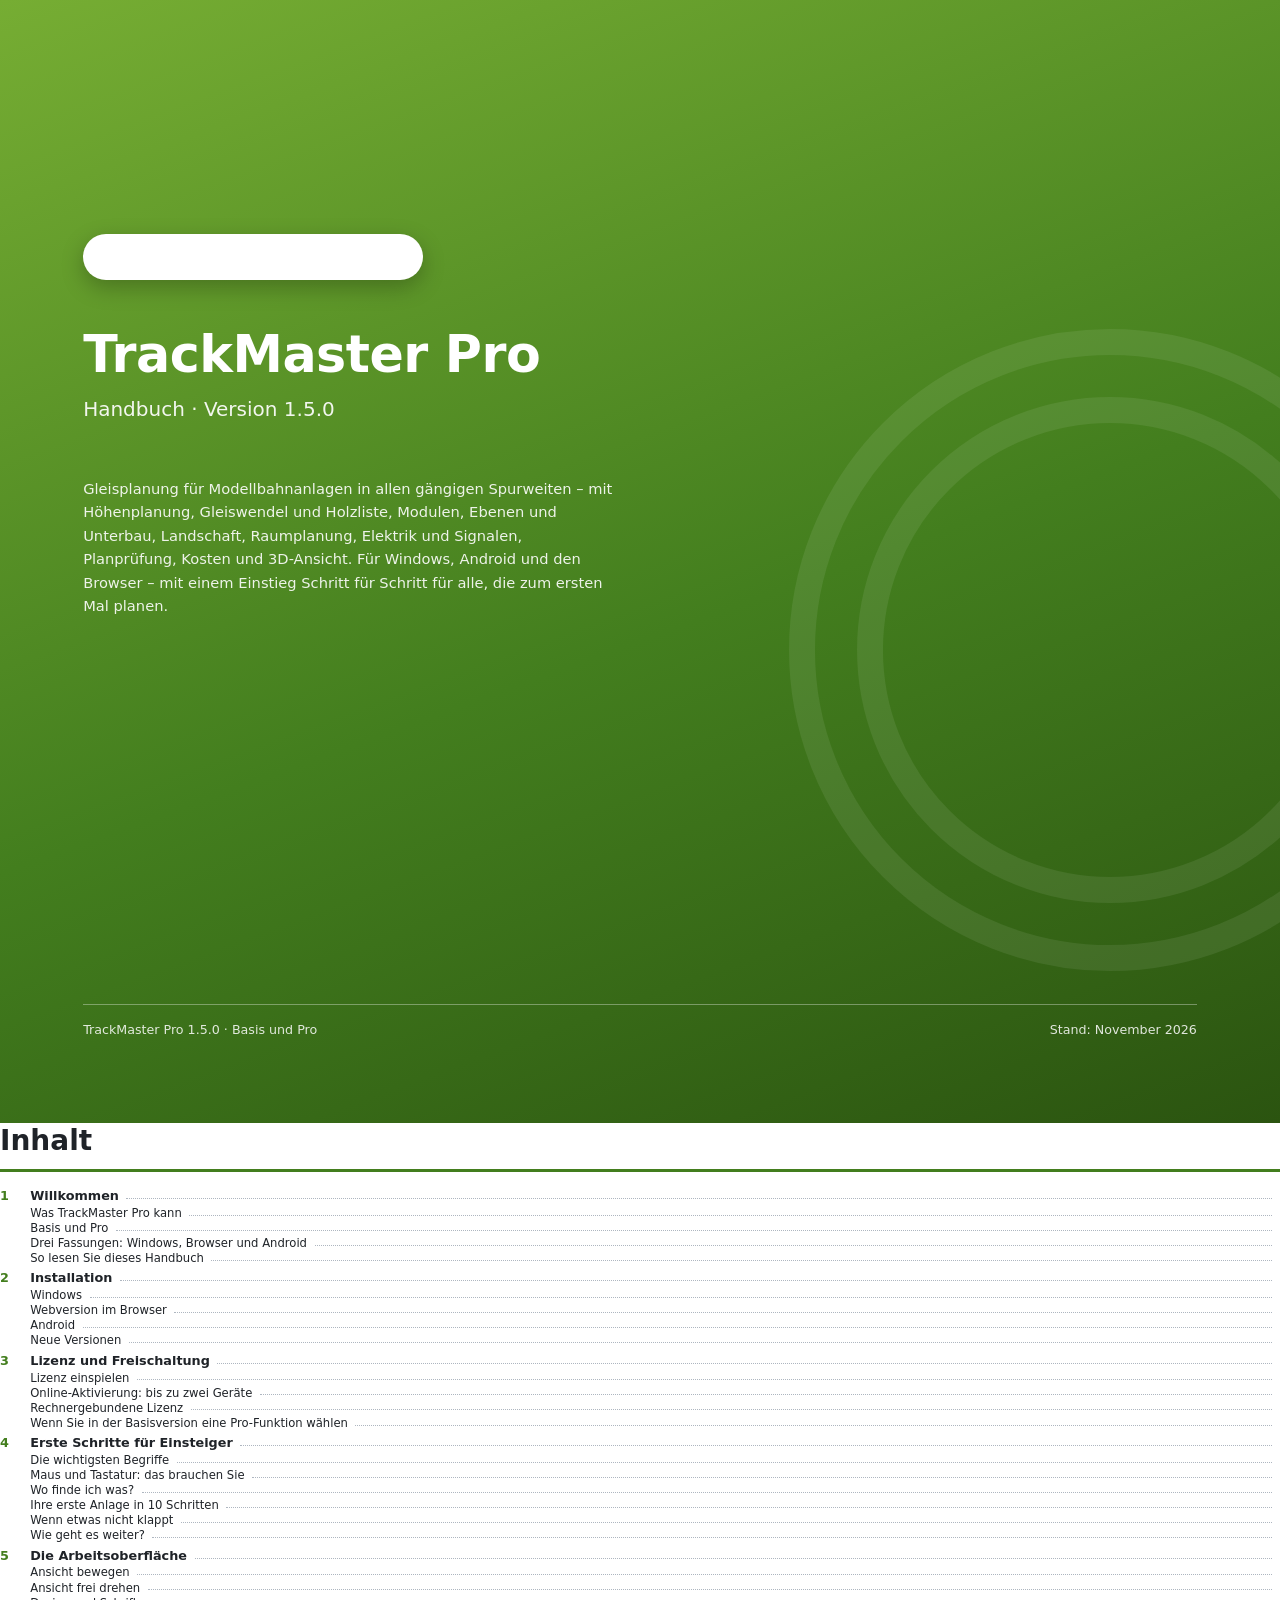
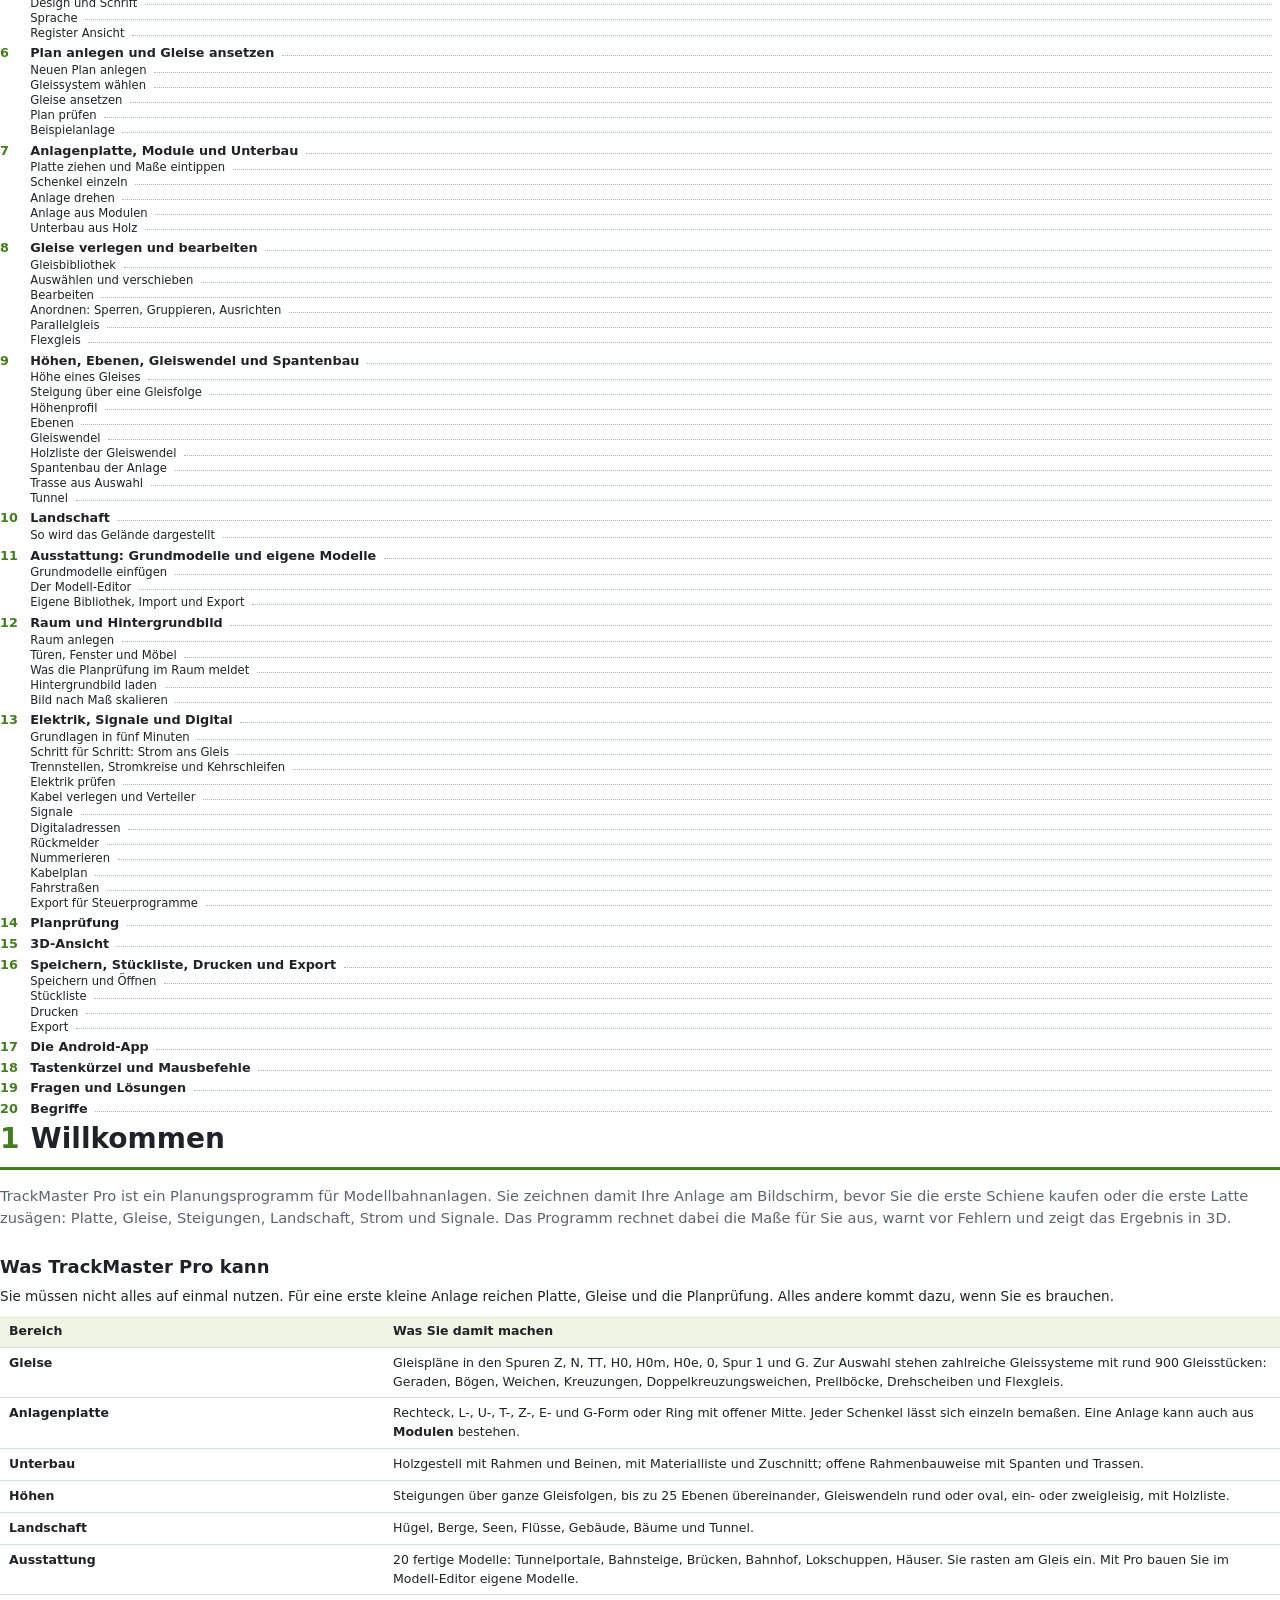
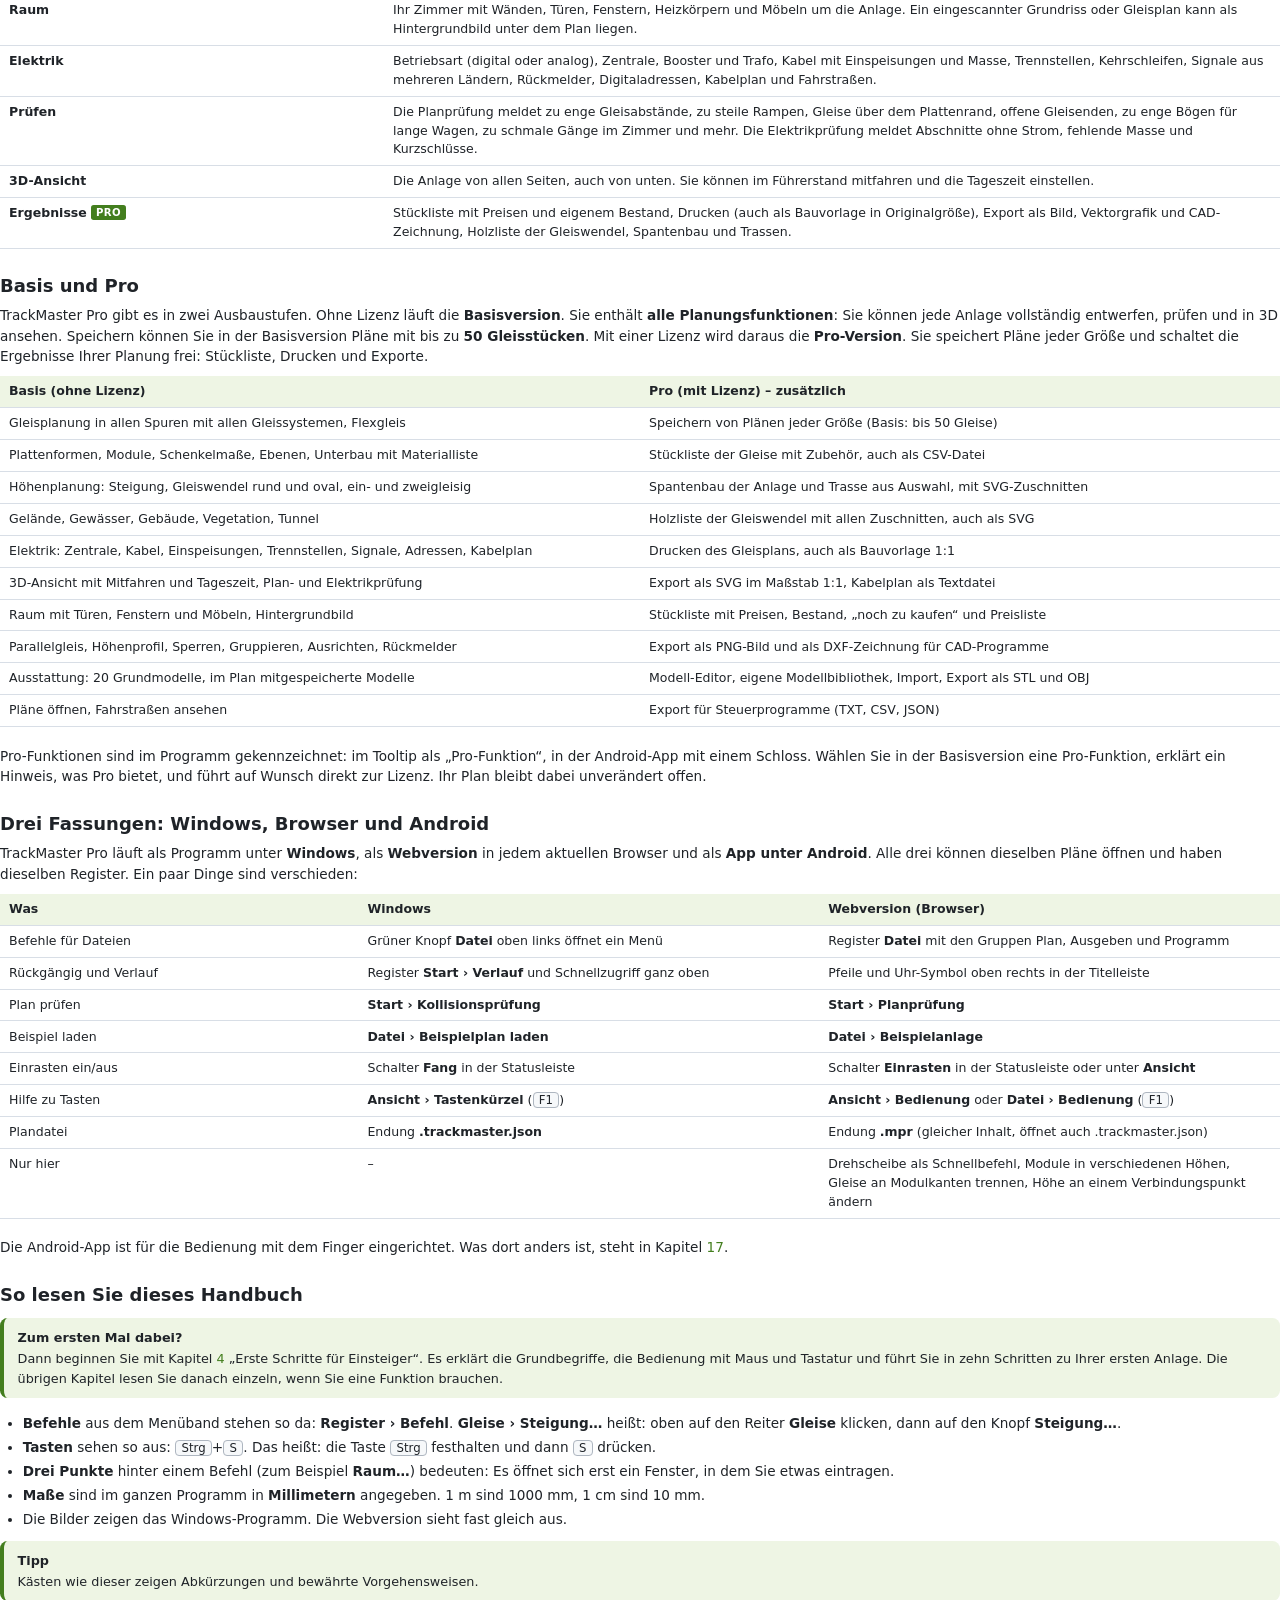
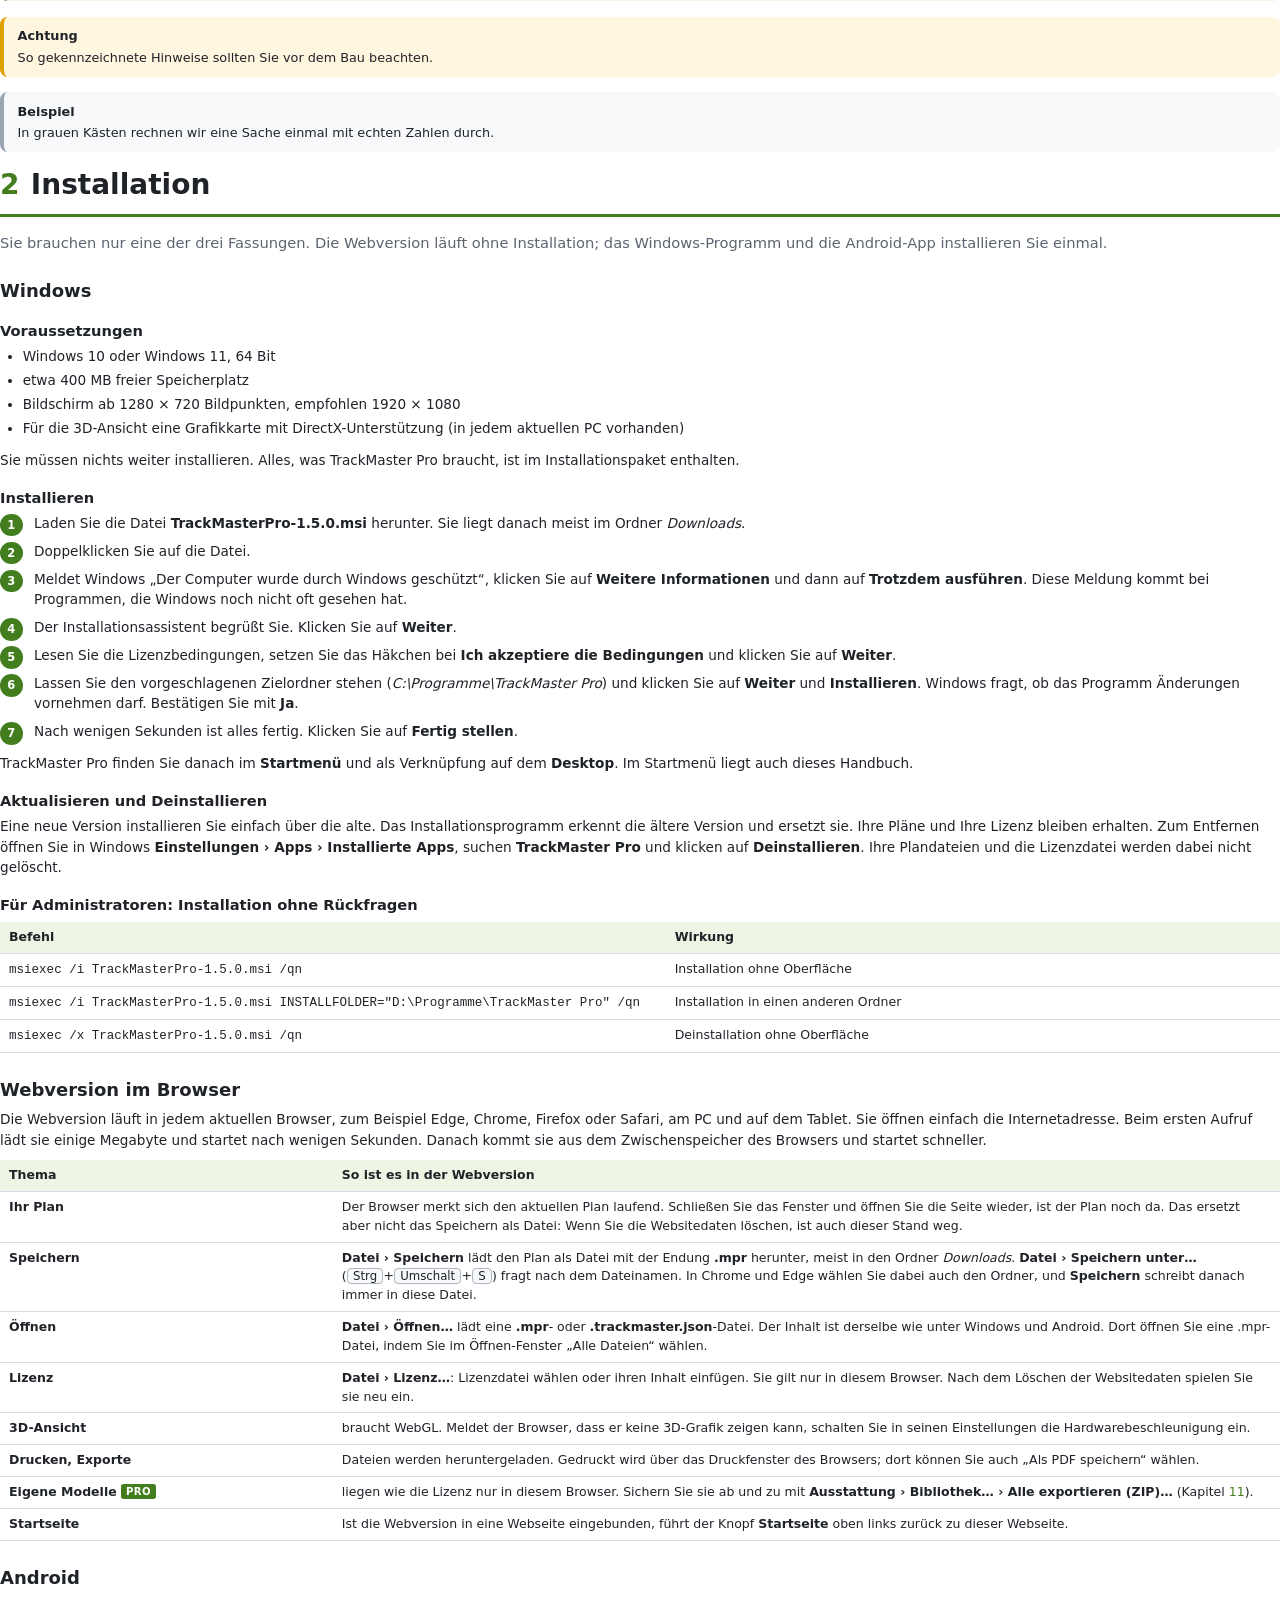
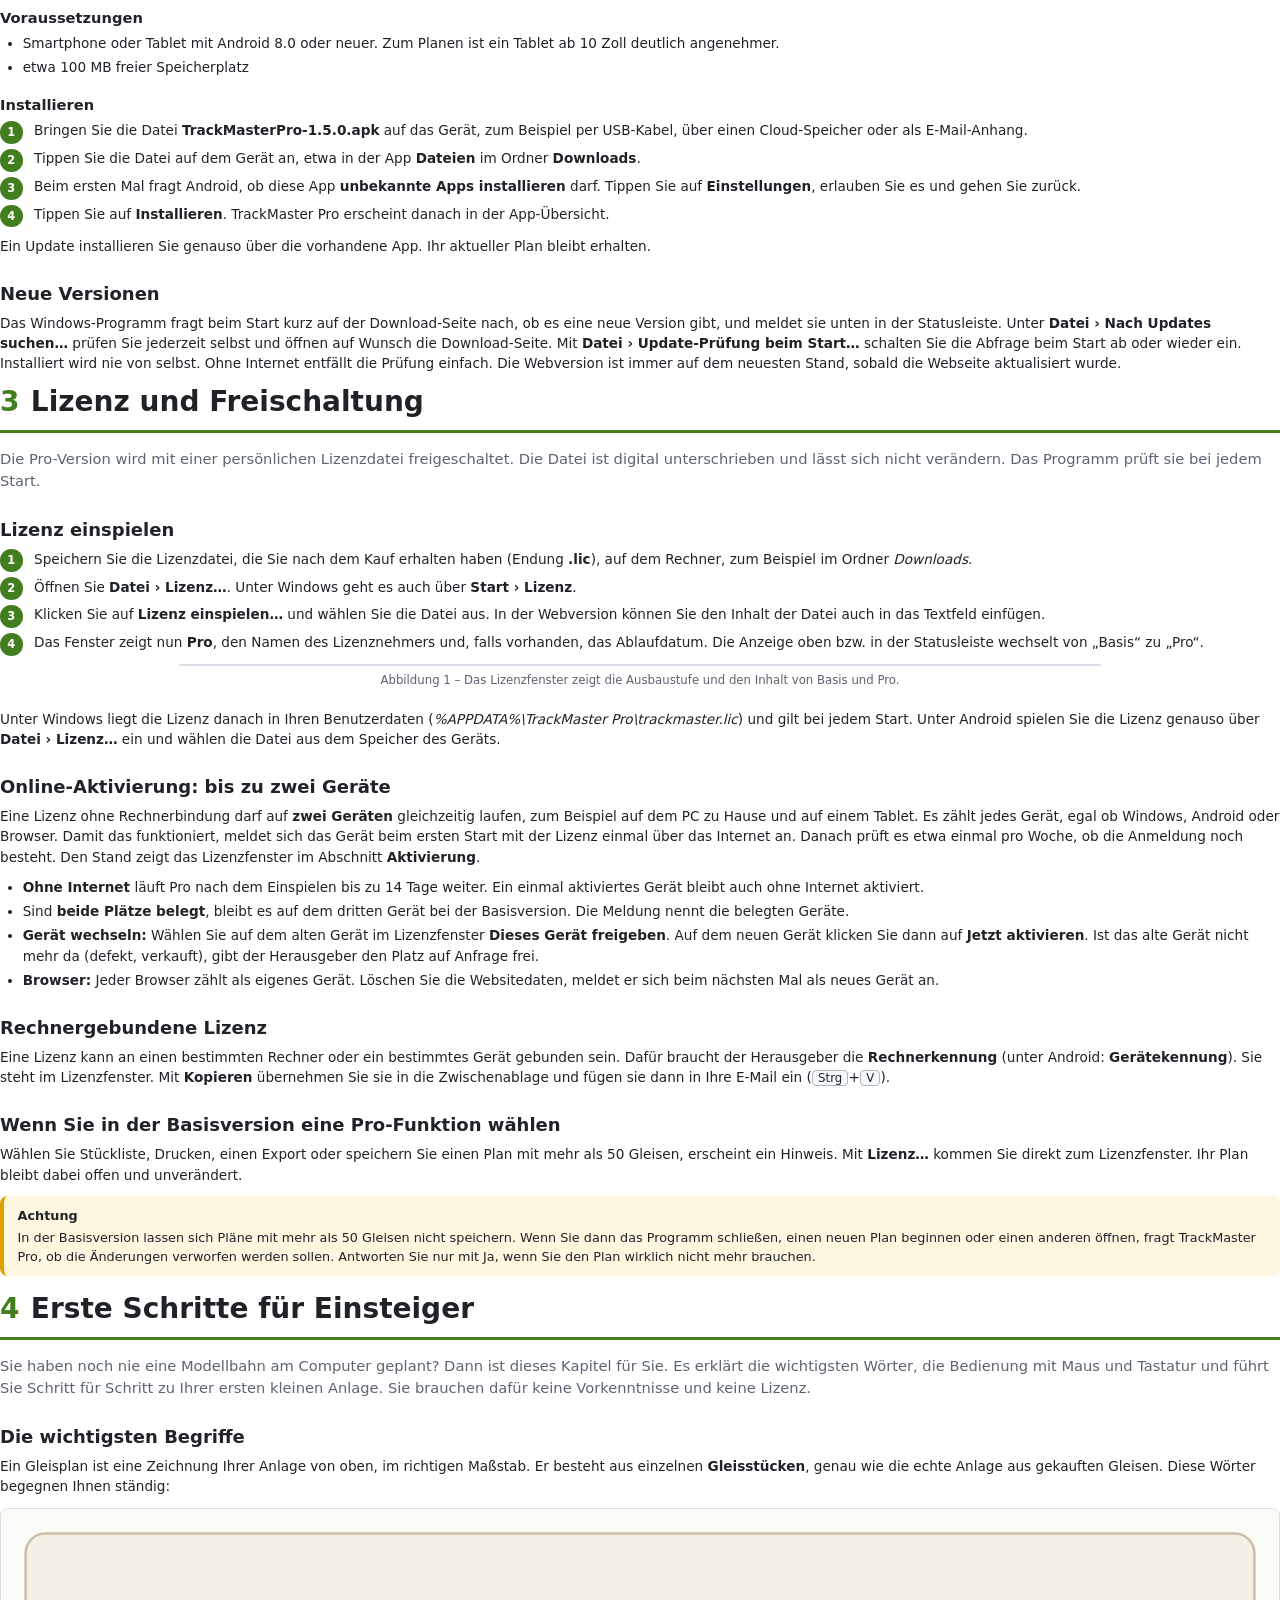
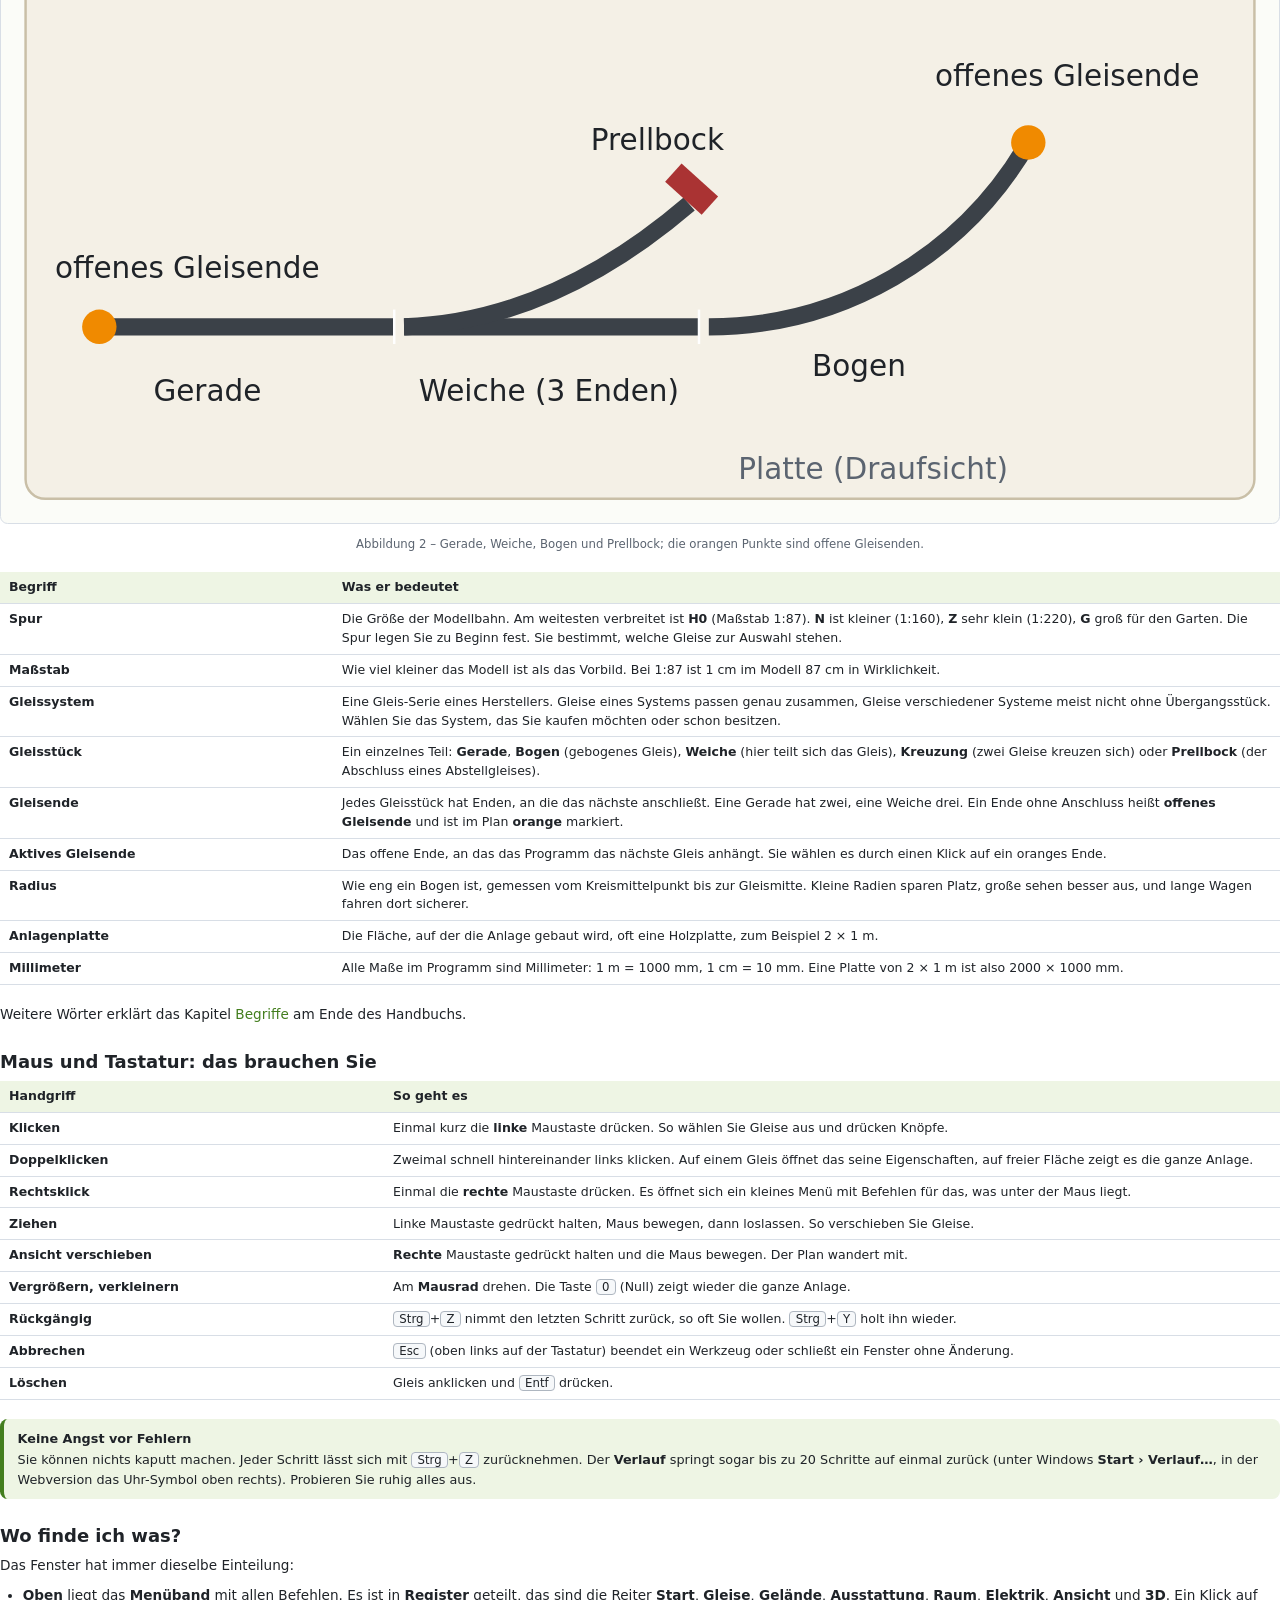
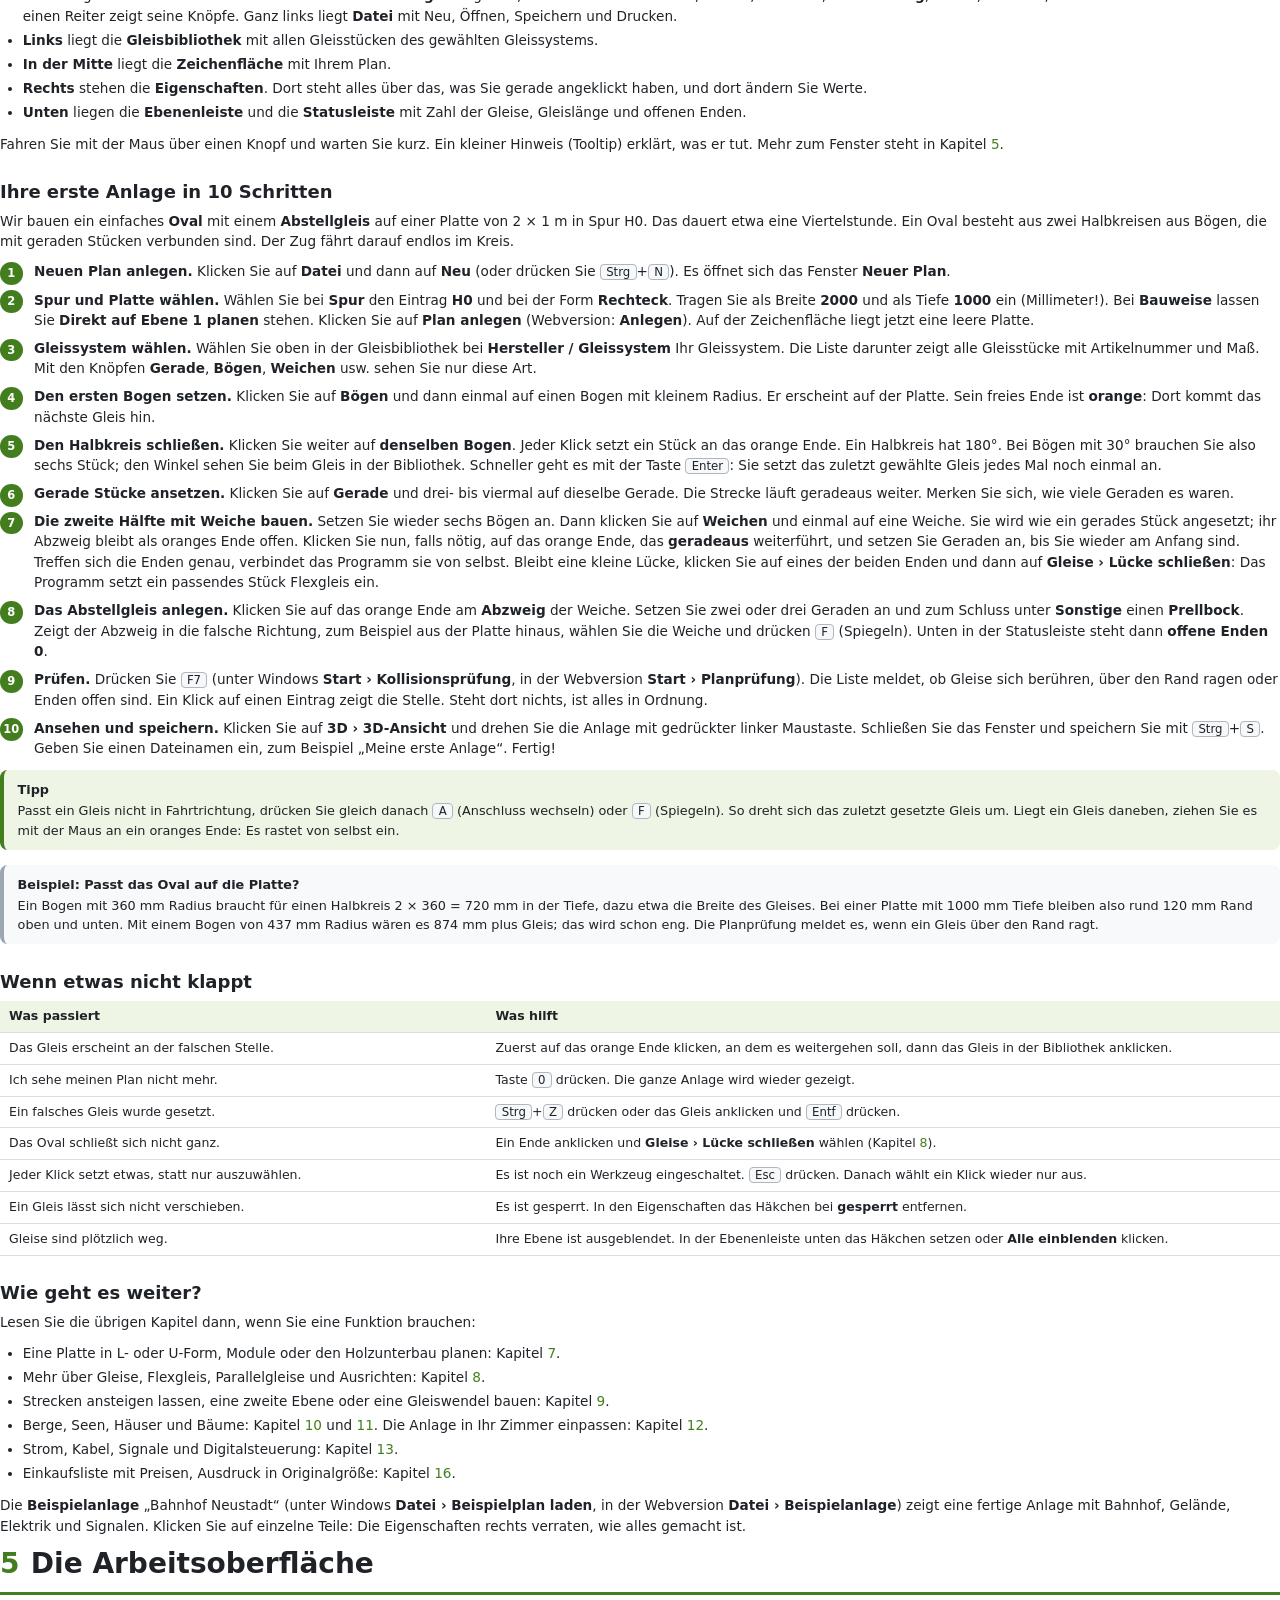
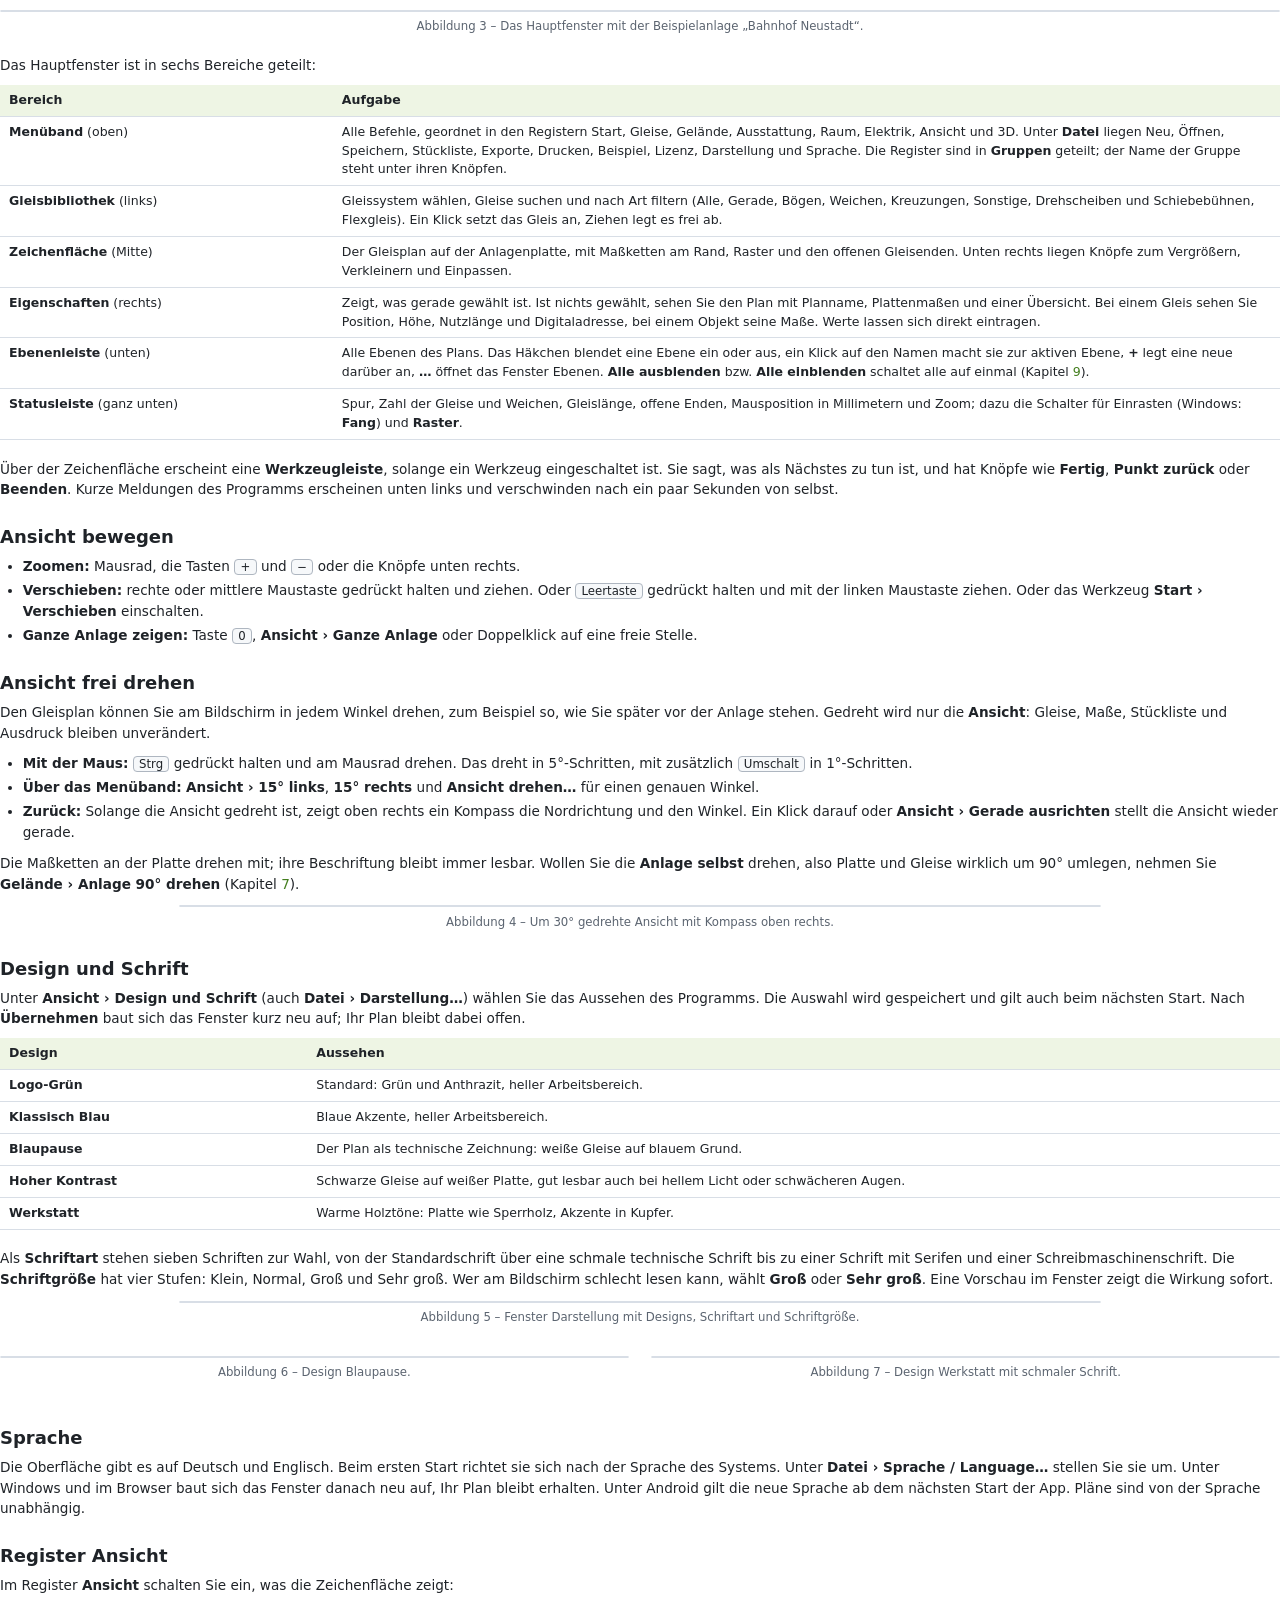
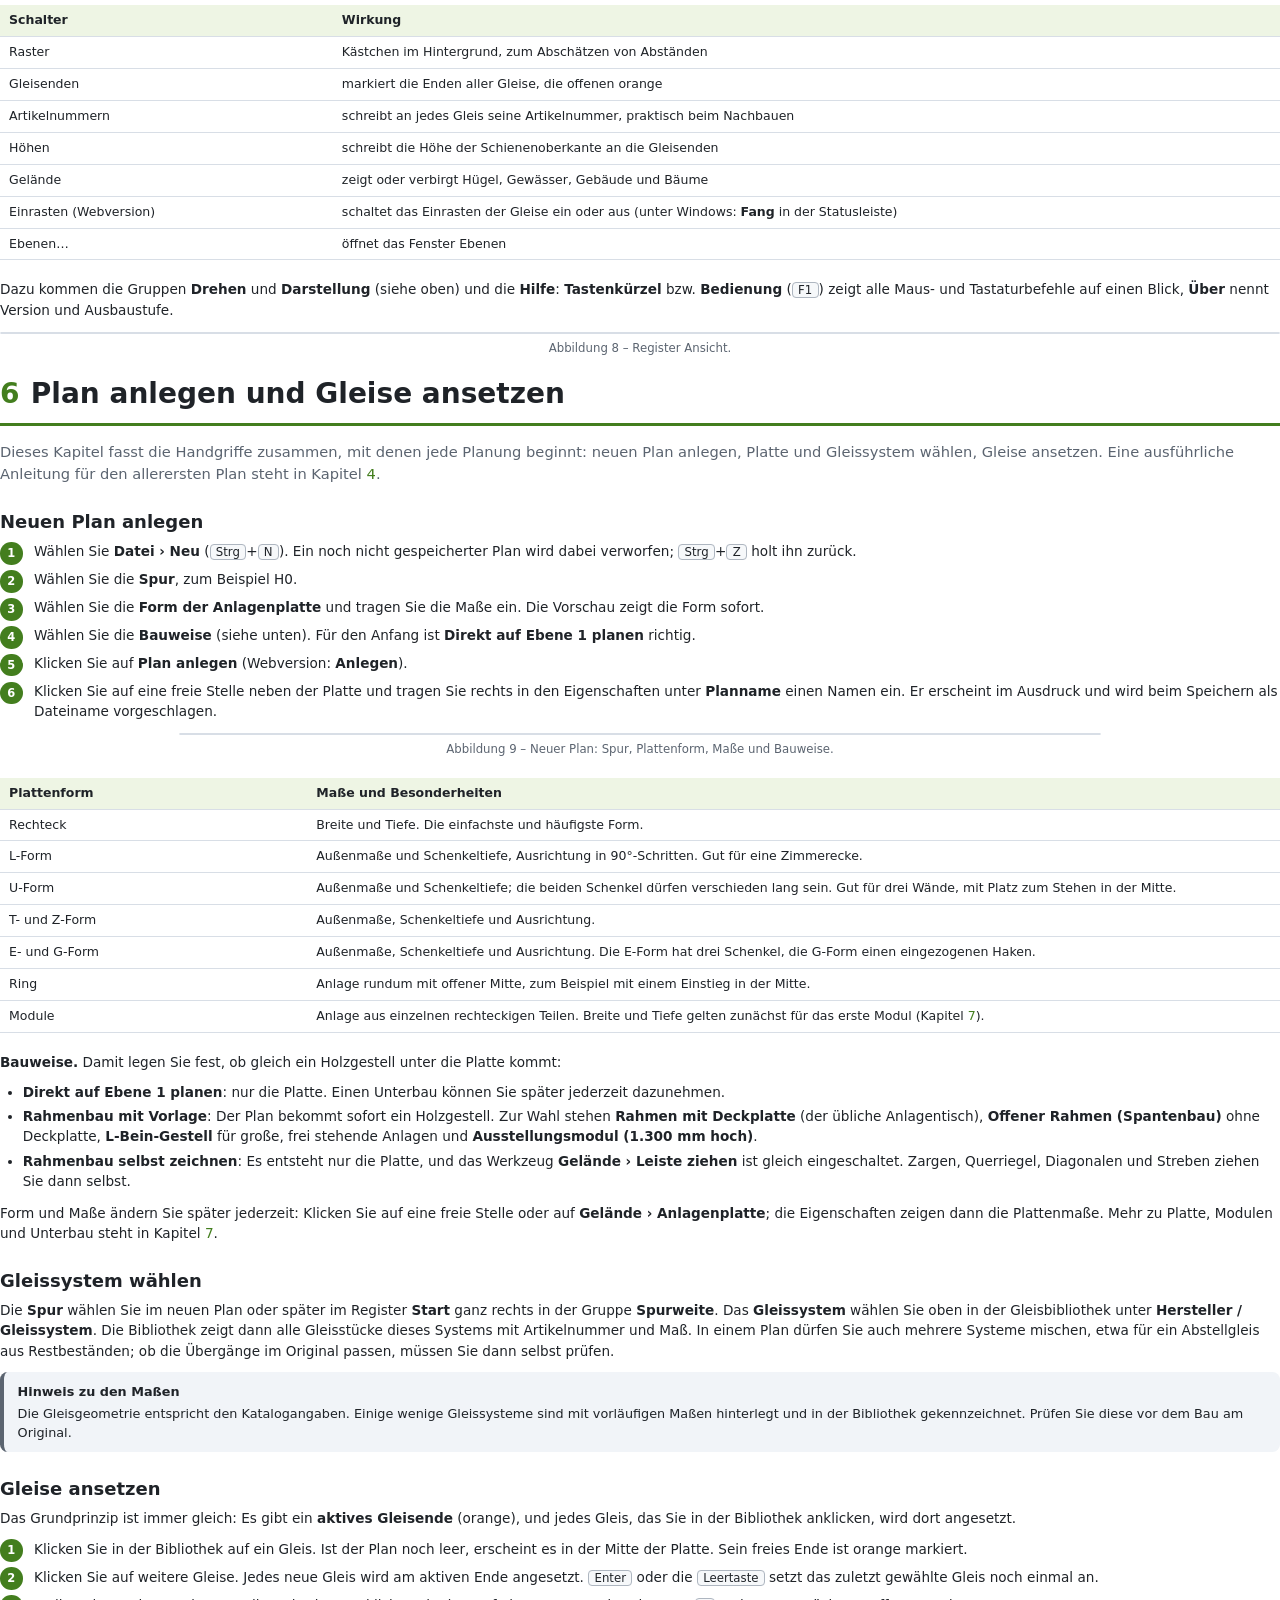
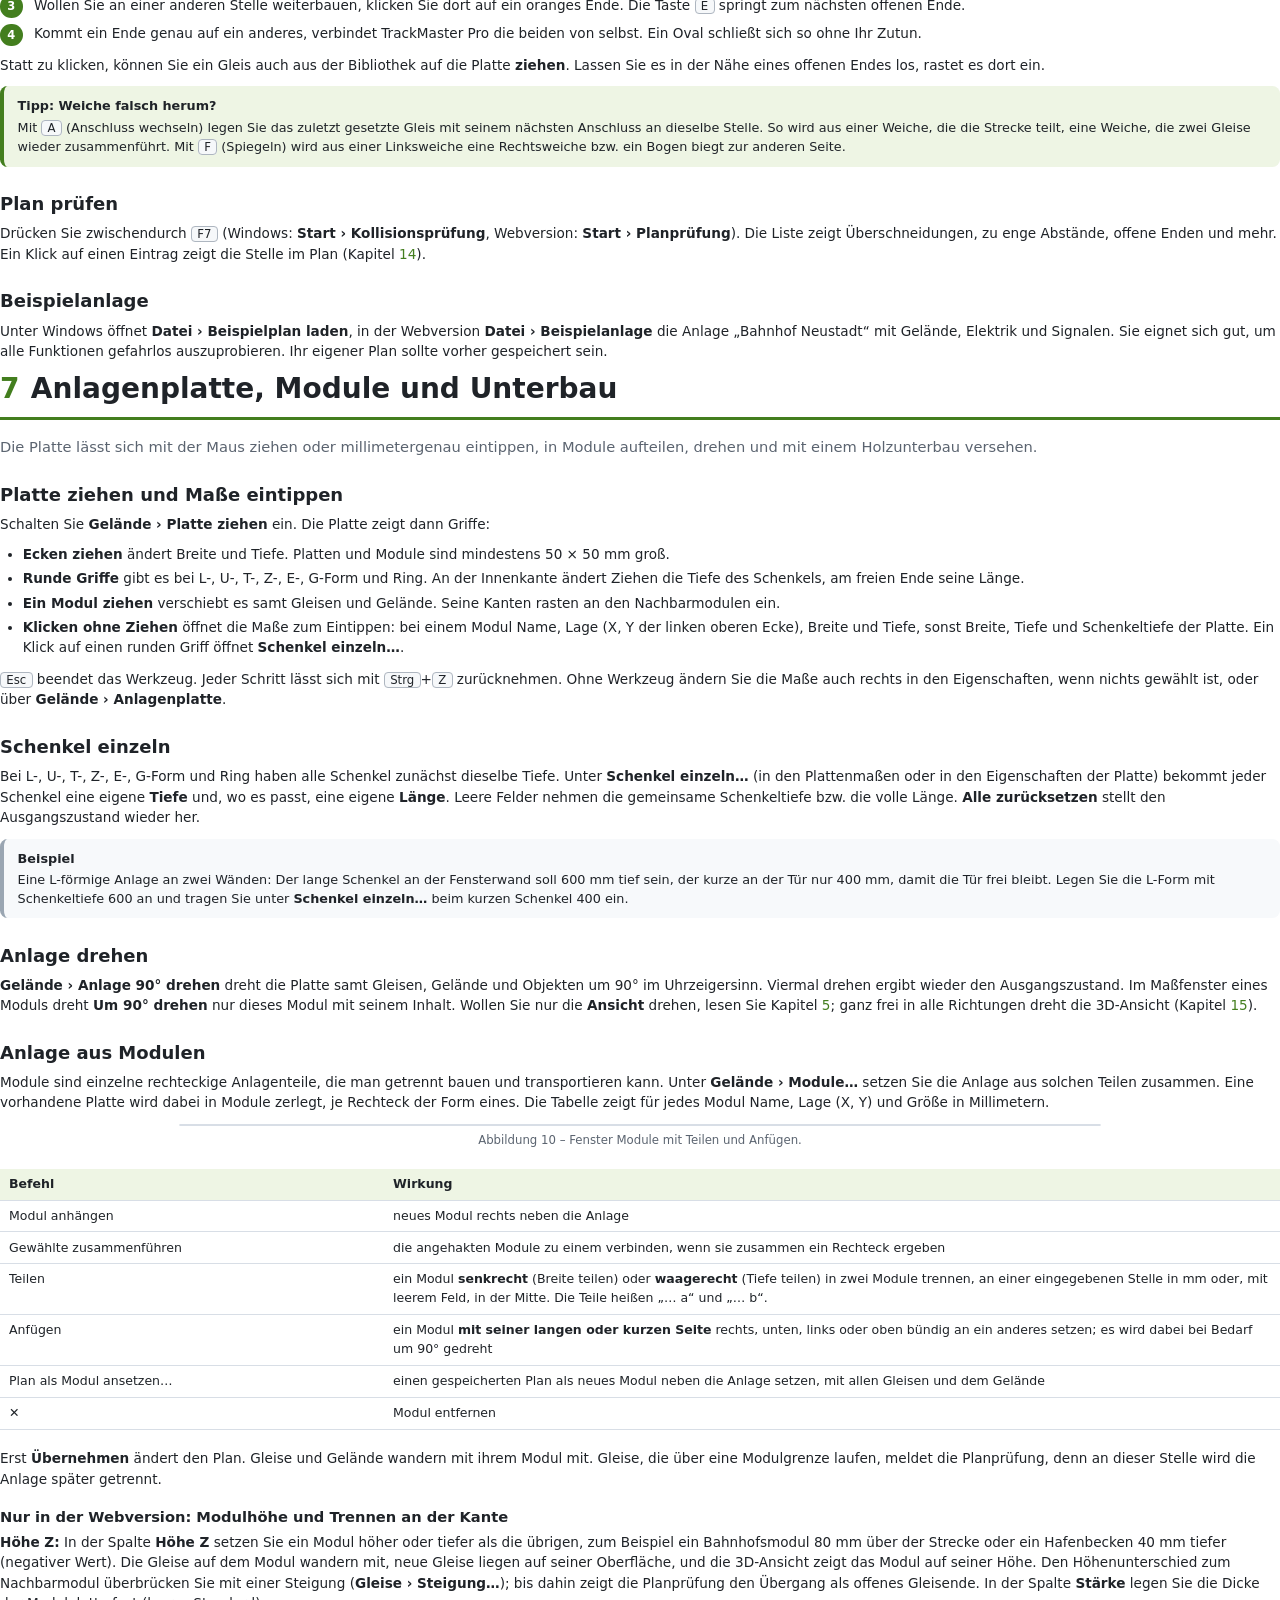
==== commit f80d6875: "Planvorschlag entfernt Auf Wunsch entfernt: Menüeintrag, Knopf im leeren Plan, Dialog, Rechenkern (P" ====
--- a/docs/handbuch/handbuch.html
+++ b/docs/handbuch/handbuch.html
@@ -3,7 +3,7 @@
 <head>
 <meta charset="utf-8">
 <title>TrackMaster Pro – Handbuch</title>
-<meta name="pdf-footer" content="TrackMaster Pro 1.0.0 · Handbuch">
+<meta name="pdf-footer" content="TrackMaster Pro 1.5.0 · Handbuch">
 <meta name="pdf-start" content="ist ein Planungsprogramm für Modellbahnanlagen">
 <style>
   @page { size: A4; margin: 22mm 20mm 22mm 20mm; }
@@ -84,12 +84,12 @@
   <div class="inner">
     <div class="logocard"><img src="img/logo.png" alt=""></div>
     <h1>TrackMaster Pro</h1>
-    <div class="sub">Handbuch · Version 1.0.0</div>
+    <div class="sub">Handbuch · Version 1.5.0</div>
     <div class="what">Gleisplanung für Modellbahnanlagen in allen gängigen Spurweiten – mit Höhenplanung, Gleiswendel und
       Holzliste, Modulen, Ebenen und Unterbau, Landschaft, Raumplanung, Elektrik und Signalen, Planprüfung, Kosten und 3D-Ansicht. Für Windows, Android und den Browser –
 mit einem Einstieg Schritt für Schritt für alle, die zum ersten Mal planen.</div>
   </div>
-  <div class="foot"><span>TrackMaster Pro 1.0.0 · Basis und Pro</span><span>Stand: November 2026</span></div>
+  <div class="foot"><span>TrackMaster Pro 1.5.0 · Basis und Pro</span><span>Stand: November 2026</span></div>
 </section>
 
 <section class="toc">
@@ -148,8 +148,7 @@
   <tr><td>Pläne öffnen, Fahrstraßen ansehen</td><td>Export für Steuerprogramme (TXT, CSV, JSON)</td></tr>
 </table>
 <p>Pro-Funktionen sind im Programm gekennzeichnet: im Tooltip als „Pro-Funktion“, in der Android-App mit einem Schloss. Wählen Sie in der Basisversion eine
-Pro-Funktion, erklärt ein Hinweis, was Pro bietet, und führt auf Wunsch direkt zur Lizenz oder zur Bestellseite. Ihr Plan bleibt dabei unverändert offen.
-Pro gibt es als <b>Kauflizenz</b> mit einmaliger Zahlung oder als <b>Abo</b> mit monatlicher Abrechnung (Kapitel <a href="#k3">3</a>).</p>
+Pro-Funktion, erklärt ein Hinweis, was Pro bietet, und führt auf Wunsch direkt zur Lizenz. Ihr Plan bleibt dabei unverändert offen.</p>
 
 <h2 id="k1-4">Drei Fassungen: Windows, Browser und Android</h2>
 <p>TrackMaster Pro läuft als Programm unter <b>Windows</b>, als <b>Webversion</b> in jedem aktuellen Browser und als <b>App unter Android</b>.
@@ -162,8 +161,8 @@
   <tr><td>Beispiel laden</td><td><span class="ui">Datei › Beispielplan laden</span></td><td><span class="ui">Datei › Beispielanlage</span></td></tr>
   <tr><td>Einrasten ein/aus</td><td>Schalter <span class="ui">Fang</span> in der Statusleiste</td><td>Schalter <span class="ui">Einrasten</span> in der Statusleiste oder unter <span class="ui">Ansicht</span></td></tr>
   <tr><td>Hilfe zu Tasten</td><td><span class="ui">Ansicht › Tastenkürzel</span> (<kbd>F1</kbd>)</td><td><span class="ui">Ansicht › Bedienung</span> oder <span class="ui">Datei › Bedienung</span> (<kbd>F1</kbd>)</td></tr>
-  <tr><td>Plandatei</td><td>Endung <b>.mpr</b> (öffnet auch ältere .trackmaster.json)</td><td>Endung <b>.mpr</b> (öffnet auch ältere .trackmaster.json)</td></tr>
-  <tr><td>Nur hier</td><td>–</td><td>Planvorschlag aus dem eigenen Gleisbestand, Drehscheibe als Schnellbefehl, Module in verschiedenen Höhen, Gleise an Modulkanten trennen,
+  <tr><td>Plandatei</td><td>Endung <b>.trackmaster.json</b></td><td>Endung <b>.mpr</b> (gleicher Inhalt, öffnet auch .trackmaster.json)</td></tr>
+  <tr><td>Nur hier</td><td>–</td><td>Drehscheibe als Schnellbefehl, Module in verschiedenen Höhen, Gleise an Modulkanten trennen,
     Höhe an einem Verbindungspunkt ändern</td></tr>
 </table>
 <p>Die Android-App ist für die Bedienung mit dem Finger eingerichtet. Was dort anders ist, steht in Kapitel <a href="#k13">17</a>.</p>
@@ -202,7 +201,7 @@
 
 <h3>Installieren</h3>
 <ol class="steps">
-  <li>Laden Sie die Datei <b>TrackMasterPro-1.0.0.msi</b> herunter. Sie liegt danach meist im Ordner <i>Downloads</i>.</li>
+  <li>Laden Sie die Datei <b>TrackMasterPro-1.5.0.msi</b> herunter. Sie liegt danach meist im Ordner <i>Downloads</i>.</li>
   <li>Doppelklicken Sie auf die Datei.</li>
   <li>Meldet Windows „Der Computer wurde durch Windows geschützt“, klicken Sie auf <span class="ui">Weitere Informationen</span> und dann auf
       <span class="ui">Trotzdem ausführen</span>. Diese Meldung kommt bei Programmen, die Windows noch nicht oft gesehen hat.</li>
@@ -222,9 +221,9 @@
 <h3>Für Administratoren: Installation ohne Rückfragen</h3>
 <table>
   <tr><th style="width:52%">Befehl</th><th>Wirkung</th></tr>
-  <tr><td><code>msiexec /i TrackMasterPro-1.0.0.msi /qn</code></td><td>Installation ohne Oberfläche</td></tr>
-  <tr><td><code>msiexec /i TrackMasterPro-1.0.0.msi INSTALLFOLDER="D:\Programme\TrackMaster Pro" /qn</code></td><td>Installation in einen anderen Ordner</td></tr>
-  <tr><td><code>msiexec /x TrackMasterPro-1.0.0.msi /qn</code></td><td>Deinstallation ohne Oberfläche</td></tr>
+  <tr><td><code>msiexec /i TrackMasterPro-1.5.0.msi /qn</code></td><td>Installation ohne Oberfläche</td></tr>
+  <tr><td><code>msiexec /i TrackMasterPro-1.5.0.msi INSTALLFOLDER="D:\Programme\TrackMaster Pro" /qn</code></td><td>Installation in einen anderen Ordner</td></tr>
+  <tr><td><code>msiexec /x TrackMasterPro-1.5.0.msi /qn</code></td><td>Deinstallation ohne Oberfläche</td></tr>
 </table>
 
 <h2 id="k2-4">Webversion im Browser</h2>
@@ -238,8 +237,8 @@
   <tr><td><b>Speichern</b></td><td><span class="ui">Datei › Speichern</span> lädt den Plan als Datei mit der Endung <b>.mpr</b> herunter, meist in den Ordner <i>Downloads</i>.
     <span class="ui">Datei › Speichern unter…</span> (<kbd>Strg</kbd>+<kbd>Umschalt</kbd>+<kbd>S</kbd>) fragt nach dem Dateinamen. In Chrome und Edge wählen Sie dabei auch
     den Ordner, und <span class="ui">Speichern</span> schreibt danach immer in diese Datei.</td></tr>
-  <tr><td><b>Öffnen</b></td><td><span class="ui">Datei › Öffnen…</span> lädt eine <b>.mpr</b>- oder <b>.trackmaster.json</b>-Datei. Windows und Android speichern
-    ebenfalls als .mpr, die Dateien sind austauschbar.</td></tr>
+  <tr><td><b>Öffnen</b></td><td><span class="ui">Datei › Öffnen…</span> lädt eine <b>.mpr</b>- oder <b>.trackmaster.json</b>-Datei. Der Inhalt ist derselbe wie unter Windows
+    und Android. Dort öffnen Sie eine .mpr-Datei, indem Sie im Öffnen-Fenster „Alle Dateien“ wählen.</td></tr>
   <tr><td><b>Lizenz</b></td><td><span class="ui">Datei › Lizenz…</span>: Lizenzdatei wählen oder ihren Inhalt einfügen. Sie gilt nur in diesem Browser. Nach dem Löschen der
     Websitedaten spielen Sie sie neu ein.</td></tr>
   <tr><td><b>3D-Ansicht</b></td><td>braucht WebGL. Meldet der Browser, dass er keine 3D-Grafik zeigen kann, schalten Sie in seinen Einstellungen die Hardwarebeschleunigung ein.</td></tr>
@@ -257,7 +256,7 @@
 </ul>
 <h3>Installieren</h3>
 <ol class="steps">
-  <li>Bringen Sie die Datei <b>TrackMasterPro-1.0.0.apk</b> auf das Gerät, zum Beispiel per USB-Kabel, über einen Cloud-Speicher oder als E-Mail-Anhang.</li>
+  <li>Bringen Sie die Datei <b>TrackMasterPro-1.5.0.apk</b> auf das Gerät, zum Beispiel per USB-Kabel, über einen Cloud-Speicher oder als E-Mail-Anhang.</li>
   <li>Tippen Sie die Datei auf dem Gerät an, etwa in der App <span class="ui">Dateien</span> im Ordner <span class="ui">Downloads</span>.</li>
   <li>Beim ersten Mal fragt Android, ob diese App <b>unbekannte Apps installieren</b> darf. Tippen Sie auf <span class="ui">Einstellungen</span>, erlauben Sie es und
       gehen Sie zurück.</li>
@@ -278,34 +277,12 @@
 <p class="lead">Die Pro-Version wird mit einer persönlichen Lizenzdatei freigeschaltet. Die Datei ist digital unterschrieben und lässt sich nicht verändern.
 Das Programm prüft sie bei jedem Start.</p>
 
-<h2 id="k3-kauf">Pro kaufen: Kauflizenz oder Abo</h2>
-<p>Den Knopf <span class="ui">Pro kaufen</span> finden Sie im Lizenzfenster (<span class="ui">Datei › Lizenz…</span>) und im Hinweis, der erscheint, wenn Sie in der
-Basisversion eine Pro-Funktion wählen. Er öffnet die Bestellseite im Browser. Dort gibt es zwei Wege:</p>
-<table>
-  <tr><th style="width:22%">Art</th><th style="width:39%">Kauflizenz</th><th>Abo</th></tr>
-  <tr><td>Zahlung</td><td>einmalig</td><td>jeden Monat</td></tr>
-  <tr><td>Laufzeit</td><td>unbefristet</td><td>solange das Abo bezahlt ist, monatlich kündbar zum Monatsende</td></tr>
-  <tr><td>Internet</td><td>nur zur Aktivierung, danach etwa einmal pro Woche, wenn verfügbar</td><td>mindestens alle 30 Tage einmal</td></tr>
-  <tr><td>Geräte</td><td colspan="2">bis zu zwei gleichzeitig, egal ob Windows, Android oder Browser</td></tr>
-</table>
-<ol class="steps">
-  <li>Lesen Sie auf der Bestellseite die Verkaufs- und Lizenzbedingungen und setzen Sie die beiden Häkchen. Erst dann lassen sich die Knöpfe anklicken.</li>
-  <li>Bezahlen Sie mit PayPal oder bestellen Sie per E-Mail. Geben Sie den Namen an, auf den die Lizenz lauten soll.</li>
-  <li>Nach dem Zahlungseingang erhalten Sie die Lizenzdatei <b>trackmaster.lic</b> per E-Mail, in der Regel innerhalb von drei Werktagen.</li>
-  <li>Spielen Sie die Datei ein, wie im nächsten Abschnitt beschrieben.</li>
-</ol>
-<p><b>Abo kündigen:</b> Auf der Webseite unter <b>Verträge hier kündigen</b> (Link auf der Bestellseite) geben Sie Name und E-Mail-Adresse an
-und bestätigen mit <span class="ui">jetzt kündigen</span>. Sie erhalten sofort eine Bestätigung. Haben Sie über PayPal bezahlt, beenden Sie dort zusätzlich das
-Abonnement, damit keine weitere Zahlung abgebucht wird. Bereits bezahlte Monate bleiben nutzbar; danach läuft die Basisversion und alle Pläne bleiben erhalten.
-Eine Kauflizenz muss nicht gekündigt werden.</p>
-
 <h2 id="k3-1">Lizenz einspielen</h2>
 <ol class="steps">
   <li>Speichern Sie die Lizenzdatei, die Sie nach dem Kauf erhalten haben (Endung <b>.lic</b>), auf dem Rechner, zum Beispiel im Ordner <i>Downloads</i>.</li>
   <li>Öffnen Sie <span class="ui">Datei › Lizenz…</span>. Unter Windows geht es auch über <span class="ui">Start › Lizenz</span>.</li>
   <li>Klicken Sie auf <span class="ui">Lizenz einspielen…</span> und wählen Sie die Datei aus. In der Webversion können Sie den Inhalt der Datei auch in das Textfeld einfügen.</li>
-  <li>Das Fenster zeigt nun <b>Pro</b>, den Namen des Lizenznehmers, falls vorhanden das Ablaufdatum, und die <b>Lizenznummer</b>. Geben Sie diese Nummer bei
-      Fragen oder bei einer Kündigung mit an. Die Anzeige oben bzw. in der Statusleiste wechselt von
+  <li>Das Fenster zeigt nun <b>Pro</b>, den Namen des Lizenznehmers und, falls vorhanden, das Ablaufdatum. Die Anzeige oben bzw. in der Statusleiste wechselt von
       „Basis“ zu „Pro“.</li>
 </ol>
 <figure class="half"><img src="img/lizenz.png" alt=""><figcaption>Das Lizenzfenster zeigt die Ausbaustufe und den Inhalt von Basis und Pro.</figcaption></figure>
@@ -317,13 +294,11 @@
 egal ob Windows, Android oder Browser. Damit das funktioniert, meldet sich das Gerät beim ersten Start mit der Lizenz einmal über das Internet an. Danach prüft es
 etwa einmal pro Woche, ob die Anmeldung noch besteht. Den Stand zeigt das Lizenzfenster im Abschnitt <b>Aktivierung</b>.</p>
 <ul>
-  <li><b>Ohne Internet</b> läuft Pro nach dem Einspielen bis zu 14 Tage weiter. Ein einmal aktiviertes Gerät bleibt mit einer Kauflizenz auch ohne Internet aktiviert; mit einer Abo-Lizenz muss es sich alle 30 Tage melden (siehe unten).</li>
+  <li><b>Ohne Internet</b> läuft Pro nach dem Einspielen bis zu 14 Tage weiter. Ein einmal aktiviertes Gerät bleibt auch ohne Internet aktiviert.</li>
   <li>Sind <b>beide Plätze belegt</b>, bleibt es auf dem dritten Gerät bei der Basisversion. Die Meldung nennt die belegten Geräte.</li>
   <li><b>Gerät wechseln:</b> Wählen Sie auf dem alten Gerät im Lizenzfenster <span class="ui">Dieses Gerät freigeben</span>. Auf dem neuen Gerät klicken Sie dann auf
     <span class="ui">Jetzt aktivieren</span>. Ist das alte Gerät nicht mehr da (defekt, verkauft), gibt der Herausgeber den Platz auf Anfrage frei.</li>
   <li><b>Browser:</b> Jeder Browser zählt als eigenes Gerät. Löschen Sie die Websitedaten, meldet er sich beim nächsten Mal als neues Gerät an.</li>
-  <li><b>Abo-Lizenz</b> (monatliche Abrechnung): Pro läuft, solange das Abo bezahlt ist; das Lizenzfenster zeigt „Abo bezahlt bis …“. Ein Gerät mit Abo-Lizenz muss sich
-    mindestens alle 30 Tage einmal mit dem Internet verbinden. Nach dem Ende des Abos läuft die Basisversion, Ihre Pläne bleiben erhalten.</li>
 </ul>
 
 <h2 id="k3-2">Rechnergebundene Lizenz</h2>
@@ -333,7 +308,7 @@
 
 <h2 id="k3-3">Wenn Sie in der Basisversion eine Pro-Funktion wählen</h2>
 <p>Wählen Sie Stückliste, Drucken, einen Export oder speichern Sie einen Plan mit mehr als 50 Gleisen, erscheint ein Hinweis. Mit <span class="ui">Lizenz…</span>
-kommen Sie direkt zum Lizenzfenster, mit <span class="ui">Pro kaufen</span> zur Bestellseite. Ihr Plan bleibt dabei offen und unverändert.</p>
+kommen Sie direkt zum Lizenzfenster. Ihr Plan bleibt dabei offen und unverändert.</p>
 <div class="warn"><b>Achtung</b>In der Basisversion lassen sich Pläne mit mehr als 50 Gleisen nicht speichern. Wenn Sie dann das Programm schließen, einen neuen
 Plan beginnen oder einen anderen öffnen, fragt TrackMaster Pro, ob die Änderungen verworfen werden sollen. Antworten Sie nur mit Ja, wenn Sie den Plan wirklich
 nicht mehr brauchen.</div>
@@ -605,7 +580,7 @@
     Anlagentisch), <span class="ui">Offener Rahmen (Spantenbau)</span> ohne Deckplatte, <span class="ui">L-Bein-Gestell</span> für große, frei stehende Anlagen und
     <span class="ui">Ausstellungsmodul (1.300 mm hoch)</span>.</li>
   <li><span class="ui">Rahmenbau selbst zeichnen</span>: Es entsteht nur die Platte, und das Werkzeug <span class="ui">Gelände › Leiste ziehen</span> ist gleich eingeschaltet.
-    Zargen, Querriegel, Diagonalen und Streben ziehen Sie dann selbst. Das Raster ist dabei auf der ganzen Zeichenfläche zu sehen, und Einrasten ist eingeschaltet.</li>
+    Zargen, Querriegel, Diagonalen und Streben ziehen Sie dann selbst.</li>
 </ul>
 <p>Form und Maße ändern Sie später jederzeit: Klicken Sie auf eine freie Stelle oder auf <span class="ui">Gelände › Anlagenplatte</span>; die Eigenschaften zeigen dann die
 Plattenmaße. Mehr zu Platte, Modulen und Unterbau steht in Kapitel <a href="#kp">7</a>.</p>
@@ -712,25 +687,17 @@
 </table>
 <p>Die <b>Materialliste</b> nennt Latten und Kanthölzer nach Handelslänge, Platten, Schrauben und Leim, also Ihre Einkaufsliste für den Baumarkt. Die <b>Zuschnittliste</b>
 zeigt jedes Teil mit Querschnitt, Länge und Anzahl. Beides lässt sich kopieren oder als CSV-Datei speichern. Zu lange Teile und zu große Deckplatten werden mit einem Hinweis
-zum Stoßen gemeldet. Die 3D-Ansicht zeigt den Unterbau unter der Platte; beim offenen Rahmen (Spantenbau) zeigt sie nur das Holzgerüst mit Leisten und Gleisen, bei eingeschaltetem Spantenbau im Plan auch Spanten und Trassen (Abschnitt <a href="#k7-7">Spantenbau der Anlage</a>).
+zum Stoßen gemeldet. Die 3D-Ansicht zeigt den Unterbau unter der Platte; beim offenen Rahmen (Spantenbau) zeigt sie nur das Holzgerüst mit Leisten und Gleisen.
 <span class="ui">Entfernen</span> im Fenster nimmt den Unterbau wieder aus dem Plan.</p>
 <h3>Diagonale und Streben</h3>
 <p>Stehen Module versetzt, zum Beispiel stufenförmig an einer schrägen Wand, trägt oft eine durchgehende Diagonale mit einzelnen Streben. <span class="ui">Gelände › Leiste ziehen</span>
 zieht solche Leisten frei: Anfang und Ende anklicken. Plattenecken, Plattenkanten und andere Leisten rasten ein. Beginnt eine Strebe an einer Modulkante, rastet ihr Ende
 senkrecht oder waagrecht darunter genau auf der Diagonale ein. Die Eigenschaften zeigen Breite, Höhe der Latte, Länge und Oberkante (negativ = unter der Platte).
 Eine gewählte Leiste verschieben die <b>Pfeiltasten</b> um 1 mm, mit <kbd>Umschalt</kbd> um 10 mm.</p>
-<p>Wo nichts anderes einrastet, rasten Leisten im <b>Raster</b> von 10 mm ein. Sobald Leisten oder Platten im Plan liegen, ist das Raster auf der ganzen Zeichenfläche zu sehen,
-nicht nur auf der Anlagenplatte.</p>
-<p><b>Mehrere Leisten auf einmal:</b> Klicken Sie mit gedrückter <kbd>Strg</kbd>- oder <kbd>Umschalt</kbd>-Taste auf weitere Leisten und Platten, oder ziehen Sie auf einer freien
-Stelle einen Rahmen um sie auf (am Tablet: lange drücken und ziehen). Die gewählten Teile verschieben Sie dann gemeinsam mit der Maus oder den Pfeiltasten, kopieren,
-löschen oder legen sie auf eine andere Ebene. Beim gemeinsamen Verschieben rasten sie an Plattenecken, anderen Leisten und im Raster ein.</p>
-<h3>Deckplatten auflegen und entfernen</h3>
-<p><span class="ui">Gelände › Platte auflegen</span> legt die Deckplatten <b>automatisch</b> nach Grundriss und Rahmen auf: Jede zusammenhängende Fläche aus Anlagenplatte,
-Modulen und gezogenen Leisten bekommt eine Platte, auch Sonderformen wie das Dreieck zwischen versetzten Modulen und der Diagonale. Die Platte reicht bis zur Mitte der
-äußeren Leisten; frei abstehende Leisten zählen nicht. Bereits aufgelegte Platten werden dabei ersetzt, <span class="ui">Rückgängig</span> holt sie zurück.</p>
-<p>Eine Platte mit eigener Form zeichnen Sie mit <span class="ui">Gelände › Platte zeichnen</span>: Ecken anklicken (sie rasten wie Leisten ein) und zum Schluss die erste
-Ecke wieder anklicken oder <span class="ui">Fertig</span> wählen. In den Eigenschaften lassen sich Lage, Breite, Tiefe, Stärke und Oberkante millimetergenau eintippen;
-die Fläche in m² steht dabei. <span class="ui">Gelände › Alle Platten entfernen</span> nimmt alle Deckplatten aus dem Plan, sodass nur der Rahmen zu sehen ist.</p>
+<h3>Deckplatte auflegen</h3>
+<p>Auf einen offenen oder selbst gezeichneten Rahmen legt <span class="ui">Gelände › Platte auflegen</span> eine Deckplatte. Sie bekommt die Außenmaße der gezeichneten
+Leisten (ohne Leisten die Maße der Anlagenplatte) und liegt auf der höchsten Leiste. In den Eigenschaften lassen sich linke obere Ecke, Breite, Tiefe, Stärke und
+Oberkante millimetergenau eintippen. <span class="ui">An Rahmen anpassen</span> legt die Platte wieder genau über den Rahmen.</p>
 </section>
 
 <!-- ======================================================= -->
@@ -820,25 +787,6 @@
 <p>Das neue Gleis wird als <b>Flexgleis</b> des gewählten Systems gelegt; Bögen bekommen automatisch den passenden größeren oder kleineren Radius. Liegt es auf der falschen
 Seite, nehmen Sie es mit <kbd>Strg</kbd>+<kbd>Z</kbd> zurück und wählen die andere Seite.</p>
 
-<h2 id="k6-7">Planvorschlag aus dem eigenen Gleisbestand</h2>
-<p>Sie haben eine Kiste voller Gleise, aber keine Idee für eine Anlage? Der Planvorschlag baut aus Ihren Stückzahlen kleine Anlagen, als Ideen zum Loslegen.
-<i>Diese Funktion gibt es nur in der Webversion.</i></p>
-<ol class="steps">
-  <li>Stellen Sie die <b>Anlagenplatte</b> ein (Größe und Form) und wählen Sie in der Gleisbibliothek Ihr <b>Gleissystem</b>.</li>
-  <li>Klicken Sie auf <span class="ui">Gleise › Planvorschlag…</span>.</li>
-  <li>Tragen Sie bei jedem Gleis ein, <b>wie viele Stück</b> Sie haben. Leer oder 0 heißt: keins. Die Tabelle ist beim Öffnen immer leer; <span class="ui">Leeren</span> löscht alle Zahlen wieder. Eine Liste können Sie auch mit <span class="ui">Bestand aus Datei…</span> einlesen: eine CSV- oder Textdatei mit Artikelnummer und Anzahl je Zeile, etwa <code>24130;12</code> oder <code>12 x 24130</code>. Auch die als CSV gespeicherte Stückliste passt; dann zählt die Spalte „Bestand“. Das Programm ersetzt dabei alle Stückzahlen im Fenster und nennt Artikel, die es nicht erkennt.</li>
-  <li>Klicken Sie auf <span class="ui">Vorschläge berechnen</span>. Nach einem Augenblick erscheinen die Vorschläge mit kleinem Vorschaubild, Gleisanzahl und Größe.</li>
-  <li>Gefällt Ihnen einer, klicken Sie auf <span class="ui">Übernehmen</span>. Mit <kbd>Strg</kbd>+<kbd>Z</kbd> ist er wieder weg.</li>
-</ol>
-<p>Je nach Bestand gibt es diese Formen: <b>Oval</b>, <b>Oval mit Abstellgleis</b> (oder zwei), <b>Oval mit Ausweiche</b> (auch mit zusätzlichem Abstellgleis), <b>Oval mit Abstellgruppe</b> (zwei bis vier Abstellgleise nebeneinander), <b>Oval mit Bahnhof</b> (Ausweiche und Abstellgruppe), <b>Oval mit dreigleisigem Bahnhof</b>, <b>Oval mit Anschlussgleis</b> außen (etwa zu einer Fabrik am Plattenrand), <b>Doppeloval</b> (zwei Rundkurse ineinander, auch mit Gleiswechseln und Abstellgleisen innen), den <b>Hundeknochen</b> (zwei Wendeschleifen mit zweigleisiger Mitte)
-und die <b>Acht</b> mit einer Kreuzung in der Mitte. Jeder Vorschlag ist geschlossen, passt auf die Platte und besteht die Planprüfung. Es werden nie mehr Gleise
-verwendet, als Sie eingetragen haben. Linke und rechte Weichen setzt der Vorschlag passend ein; er spiegelt keine Weiche.</p>
-<div class="tip"><b>Kein Vorschlag?</b>Für ein Oval braucht es Bögen für einen ganzen Kreis eines Radius (zum Beispiel 12 Bögen à 30°), und die Platte muss mindestens doppelt
-so tief sein wie der Radius plus etwas Rand. Für Abstellgleise braucht es eine Weiche und einen Prellbock; fehlt ein Bogen im Weichenwinkel, läuft das Abstellgleis
-schräg nach innen. Tragen Sie unten in der Liste auch Ihre Flexgleis-Stangen ein: Daraus schneidet der Vorschlag fehlende Bögen und Geraden zu – bei Gleissystemen
-ohne feste Bögen (etwa Peco Code 55) geht es nur so. Bogenweichen wie beim Märklin- und Trix-C-Gleis setzt er in den Bogen, das Abstellgleis liegt dann innen parallel zur Geraden. Bogenweichen mit zwei verschiedenen Radien, Dreiwegweichen und Kreuzungsweichen verbaut der Vorschlag noch nicht; die Liste nennt sie. Ist „Vorhandene Gleise dabei ersetzen“
-angehakt, ersetzt der Vorschlag die Gleise im Plan; sonst kommt er dazu.</div>
-
 <h2 id="k6-4">Flexgleis</h2>
 <p>Flexgleis ist Gleis in langen Stangen, das man selbst biegt und auf Länge kürzt. Damit lassen sich Strecken legen, die mit festen Gleisstücken nicht gehen. Es gibt drei Wege:</p>
 <h3>Flexgleis ziehen</h3>
@@ -1000,9 +948,6 @@
 <div class="warn"><b>Achtung</b>Ist die freie Höhe unter der Trasse knapp, steht ein Warnhinweis in der Liste. Erhöhen Sie dann die Höhe je Windung oder nehmen Sie dünneres Holz.</div>
 <p><b>Zuschnitt als SVG:</b> Dieser Knopf im Fenster der Holzliste speichert jedes Segment, jedes Brett und jede Lasche als eigene Zeichnung in Originalgröße (1:1),
 zusammen in einer ZIP-Datei. Ausgedruckt dient sie als Schablone zum Aufkleben aufs Holz; sie eignet sich auch für Plotter und CNC-Fräse.</p>
-<p><b>Später noch einmal aufrufen:</b> Die Angaben jeder gebauten Wendel werden mit dem Plan gespeichert. <span class="ui">Gleise › Holzliste Wendel…</span> zeigt Holzliste
-und Zuschnitt jederzeit wieder, auch nach dem Neuladen. Liegen mehrere Wendeln im Plan, wählen Sie vorher ein Gleis der gewünschten Wendel; sonst erscheint die zuletzt
-gebaute. Wendeln aus Plänen älterer Programmversionen bauen Sie dafür einmal neu.</p>
 
 <h2 id="k7-7">Spantenbau der Anlage <span class="badge">PRO</span></h2>
 <p>Bei der <b>offenen Rahmenbauweise</b> gibt es keine durchgehende Platte. Stattdessen stehen auf dem Rahmen in regelmäßigen Abständen senkrechte Bretter, die
@@ -1017,10 +962,6 @@
 </ul>
 <p>Das Ergebnis zeigt jeden Spant mit Lage, Länge, Höhe, Auflagen und Ausschnitten. Es lässt sich kopieren, als CSV speichern und als SVG ausgeben:
 eine Übersicht und jeder Spant als Schablone 1:1, zusammen in einer ZIP-Datei.</p>
-<p><b>Im Plan einschalten:</b> Mit <i>Spantenbau im Plan einschalten</i> (vorgegeben) wird der Spantenbau Teil des Plans: Die Maße werden mit dem Plan gespeichert und stehen
-beim nächsten Öffnen des Fensters schon drin. Die <b>3D-Ansicht</b> zeigt dann die Spanten mit ihren Ausschnitten und die Trassenbretter unter den Gleisen; der Rahmen
-steht dafür um die eingestellte Höhe tiefer, und die Deckplatte entfällt. Ändern sich Gleise oder Höhen, passen sich die Spanten in 3D von selbst an. Um den Spantenbau
-wieder auszuschalten, nehmen Sie das Häkchen weg und klicken auf <span class="ui">Berechnen</span>.</p>
 
 <h2 id="k7-8">Trasse aus Auswahl <span class="badge">PRO</span></h2>
 <p>Für eine Rampe oder eine frei geführte Strecke berechnet <span class="ui">Gleise › Trasse…</span> das Brett unter den markierten Gleisen:</p>
@@ -1519,11 +1460,11 @@
   <tr><th style="width:22%"></th><th>Windows</th><th>Webversion</th></tr>
   <tr><td>Speichern</td><td><span class="ui">Datei › Speichern</span> (<kbd>Strg</kbd>+<kbd>S</kbd>) und <span class="ui">Speichern unter…</span></td>
     <td><span class="ui">Datei › Speichern</span> (<kbd>Strg</kbd>+<kbd>S</kbd>) und <span class="ui">Speichern unter…</span> (<kbd>Strg</kbd>+<kbd>Umschalt</kbd>+<kbd>S</kbd>)</td></tr>
-  <tr><td>Dateiendung</td><td><code>.mpr</code> (ältere <code>.trackmaster.json</code> werden beim Speichern zu <code>.mpr</code>; die alte Datei bleibt)</td><td><code>.mpr</code> – im Downloads-Ordner des Browsers oder am gewählten Ort</td></tr>
-  <tr><td>Öffnen</td><td><span class="ui">Datei › Öffnen…</span> (<kbd>Strg</kbd>+<kbd>O</kbd>), <span class="ui">Zuletzt geöffnet</span>; öffnet <code>.mpr</code> und <code>.trackmaster.json</code></td>
+  <tr><td>Dateiendung</td><td><code>.trackmaster.json</code></td><td><code>.mpr</code> – im Downloads-Ordner des Browsers oder am gewählten Ort</td></tr>
+  <tr><td>Öffnen</td><td><span class="ui">Datei › Öffnen…</span> (<kbd>Strg</kbd>+<kbd>O</kbd>), <span class="ui">Zuletzt geöffnet</span></td>
     <td><span class="ui">Datei › Öffnen…</span> (<kbd>Strg</kbd>+<kbd>O</kbd>); öffnet <code>.mpr</code> und <code>.trackmaster.json</code></td></tr>
 </table>
-<p>Alle drei Versionen speichern Pläne als <code>.mpr</code>; die Dateien sind zwischen Windows, Web und Android austauschbar. Ältere Pläne <code>.trackmaster.json</code> öffnen weiter.
+<p>Die Dateien sind zwischen Windows, Web und Android austauschbar. Unter Windows und Android wählen Sie zum Öffnen einer <code>.mpr</code>-Datei im Dateifenster „Alle Dateien“.
 Beim Öffnen stellt sich die Gleisbibliothek auf das Gleissystem des Plans ein.</p>
 <p><b>Automatische Sicherung (Windows):</b> Während Sie arbeiten, sichert das Programm den Plan regelmäßig im Hintergrund. Wurde es nicht regulär beendet – etwa bei einem
 Stromausfall –, bietet es beim nächsten Start an, den gesicherten Stand wiederherzustellen. Das ersetzt nicht das Speichern.</p>
@@ -1686,17 +1627,13 @@
 <p>Beim Zweileiter liegt Bahnstrom auf der Schiene, auf der in diesem Abschnitt schon die Masse liegt. Klicken Sie die Einspeisung an und schalten Sie
 <span class="ui">An der rechten Schiene (in Gleisrichtung)</span> um.</p>
 <h3>Beim Speichern erscheint ein Hinweis auf die Pro-Version.</h3>
-<p>Die Basisversion speichert Pläne mit bis zu 50 Gleisen. Für größere Pläne spielen Sie Ihre Lizenz unter <span class="ui">Datei › Lizenz…</span> ein. Haben Sie noch keine, führt <span class="ui">Pro kaufen</span> im Hinweis zur Bestellseite (Kapitel <a href="#k3">3</a>).</p>
+<p>Die Basisversion speichert Pläne mit bis zu 50 Gleisen. Für größere Pläne spielen Sie Ihre Lizenz unter <span class="ui">Datei › Lizenz…</span> ein (Kapitel <a href="#k3">3</a>).</p>
 <h3>Die Lizenz wird als ungültig gemeldet.</h3>
 <p>Die Lizenzdatei darf nicht verändert werden – auch nicht durch Öffnen und Speichern in einem Texteditor. Ist die Lizenz an einen Rechner gebunden, gilt sie nur dort;
-ist ein Ablaufdatum eingetragen, nur bis zu diesem Tag. Wenden Sie sich mit Ihrer Lizenznummer und der Rechnerkennung an den Herausgeber.</p>
+ist ein Ablaufdatum eingetragen, nur bis zu diesem Tag. Wenden Sie sich mit Ihrer Rechnerkennung an den Herausgeber.</p>
 <h3>Die Lizenz ist gültig, aber „auf diesem Gerät nicht aktiviert“.</h3>
 <p>Die Lizenz läuft schon auf zwei anderen Geräten, oder das Gerät war 14 Tage lang nicht mit dem Internet verbunden. Geben Sie ein anderes Gerät frei oder stellen Sie eine
 Internetverbindung her und klicken Sie im Lizenzfenster auf <span class="ui">Jetzt aktivieren</span> (Abschnitt <a href="#k3-akt">Online-Aktivierung</a>).</p>
-<h3>Mein Abo läuft, aber das Programm zeigt nur die Basisversion.</h3>
-<p>Ein Gerät mit Abo-Lizenz muss sich mindestens alle 30 Tage online melden. Verbinden Sie es mit dem Internet und klicken Sie im Lizenzfenster auf
-<span class="ui">Jetzt aktivieren</span>. Meldet das Fenster, das Abo sei abgelaufen, ist die letzte Zahlung noch nicht verbucht. Schreiben Sie dann mit Ihrer
-Lizenznummer an den Herausgeber.</p>
 <h3>Windows meldet beim Installieren „Der Computer wurde durch Windows geschützt“.</h3>
 <p>Klicken Sie auf <span class="ui">Weitere Informationen</span> und dann auf <span class="ui">Trotzdem ausführen</span>. Die Meldung erscheint bei Programmen, die Windows noch nicht oft gesehen hat.</p>
 <h3>Android installiert die App nicht.</h3>
@@ -1712,8 +1649,7 @@
 <p>Aktualisieren Sie den Grafiktreiber bzw. den Browser. Bei sehr großen Anlagen hilft <span class="ui">Nur Gleisplan</span>.</p>
 <h3>Wo liegen meine Daten?</h3>
 <p>Pläne liegen dort, wo Sie sie gespeichert haben. Unter Windows liegen Lizenz, Einstellungen und die automatische Sicherung unter <i>%APPDATA%\TrackMaster Pro</i>;
-die Webversion speichert Einstellungen und eigene Modelle im Browser. Das Programm sendet nie Pläne. Beim Start fragt es die aktuelle Versionsnummer ab; mit einer Lizenz
-meldet es sich außerdem zur Aktivierung an (welche Angaben dabei übertragen werden, steht im Lizenzfenster).</p>
+die Webversion speichert Einstellungen und eigene Modelle im Browser. Das Programm sendet keine Pläne an Dritte; beim Start ruft es lediglich die aktuelle Versionsnummer ab.</p>
 </section>
 
 <!-- ======================================================= -->
@@ -1721,7 +1657,6 @@
 <h1 id="k16"><span class="no">20</span>Begriffe</h1>
 <table>
   <tr><th style="width:28%">Begriff</th><th>Bedeutung</th></tr>
-  <tr><td>Abo-Lizenz</td><td>Pro-Lizenz mit monatlicher Zahlung. Sie gilt, solange das Abo bezahlt ist, und ist monatlich kündbar.</td></tr>
   <tr><td>Abschnitt (Stromabschnitt)</td><td>Gleise, die elektrisch zusammenhängen. Abschnitte werden durch Trennstellen voneinander getrennt.</td></tr>
   <tr><td>Abstellgleis</td><td>Gleis, das an einem Prellbock endet und auf dem Züge oder Wagen abgestellt werden.</td></tr>
   <tr><td>Adresse</td><td>Nummer, unter der eine Digitalzentrale eine Weiche, ein Signal oder eine Lok anspricht.</td></tr>
@@ -1746,10 +1681,8 @@
   <tr><td>Gleiswendel</td><td>Spiralförmig ansteigende Strecke, um große Höhen auf wenig Platz zu überwinden.</td></tr>
   <tr><td>Gruppe</td><td>Zusammengefasste Gleise, die mit einem Klick gemeinsam gewählt und verschoben werden.</td></tr>
   <tr><td>Haltbegriff</td><td>Signalbild, das „Halt“ bedeutet.</td></tr>
-  <tr><td>Kauflizenz</td><td>Pro-Lizenz mit einmaliger Zahlung, unbefristet gültig.</td></tr>
   <tr><td>Kehrschleife</td><td>Gleisführung, in der ein Zug wendet und in Gegenrichtung zurückkommt; beim Zweileiter braucht sie eine besondere Schaltung, sonst gibt es einen Kurzschluss.</td></tr>
   <tr><td>Kurzschluss</td><td>Bahnstrom und Masse berühren sich direkt; die Stromquelle schaltet ab.</td></tr>
-  <tr><td>Lizenznummer</td><td>Kennung Ihrer Lizenz aus zwölf Zeichen; sie steht im Lizenzfenster. Geben Sie sie bei Fragen und Kündigungen an.</td></tr>
   <tr><td>Masse (0)</td><td>Rückweg des Stroms zur Stromquelle; Klemme „0“, Kabel braun (Mittelleiter) oder blau (Zweileiter).</td></tr>
   <tr><td>Maßstab</td><td>Verhältnis zwischen Modell und Vorbild; in Spur H0 ist 1 cm im Modell 87 cm in Wirklichkeit (1:87).</td></tr>
   <tr><td>Menüband</td><td>Leiste oben im Fenster mit allen Befehlen, geordnet in Registern.</td></tr>
@@ -1774,7 +1707,7 @@
   <tr><td>Zubehörtrafo</td><td>Trafo für Licht, Weichen und Signale; gehört nicht ans Gleis.</td></tr>
   <tr><td>Zweileiter</td><td>Gleisbauart, bei der die beiden Schienen Bahnstrom und Masse führen. Betrieb mit Gleichstrom.</td></tr>
 </table>
-<p style="margin-top:12mm; color: var(--muted); font-size: 9pt;">TrackMaster Pro 1.0.0 · Handbuch, Stand November 2026. Änderungen vorbehalten.
+<p style="margin-top:12mm; color: var(--muted); font-size: 9pt;">TrackMaster Pro 1.5.0 · Handbuch, Stand November 2026. Änderungen vorbehalten.
 Alle Maßangaben ohne Gewähr; prüfen Sie vor Zuschnitt und Kauf die Maße am Original.</p>
 </section>
 <script>
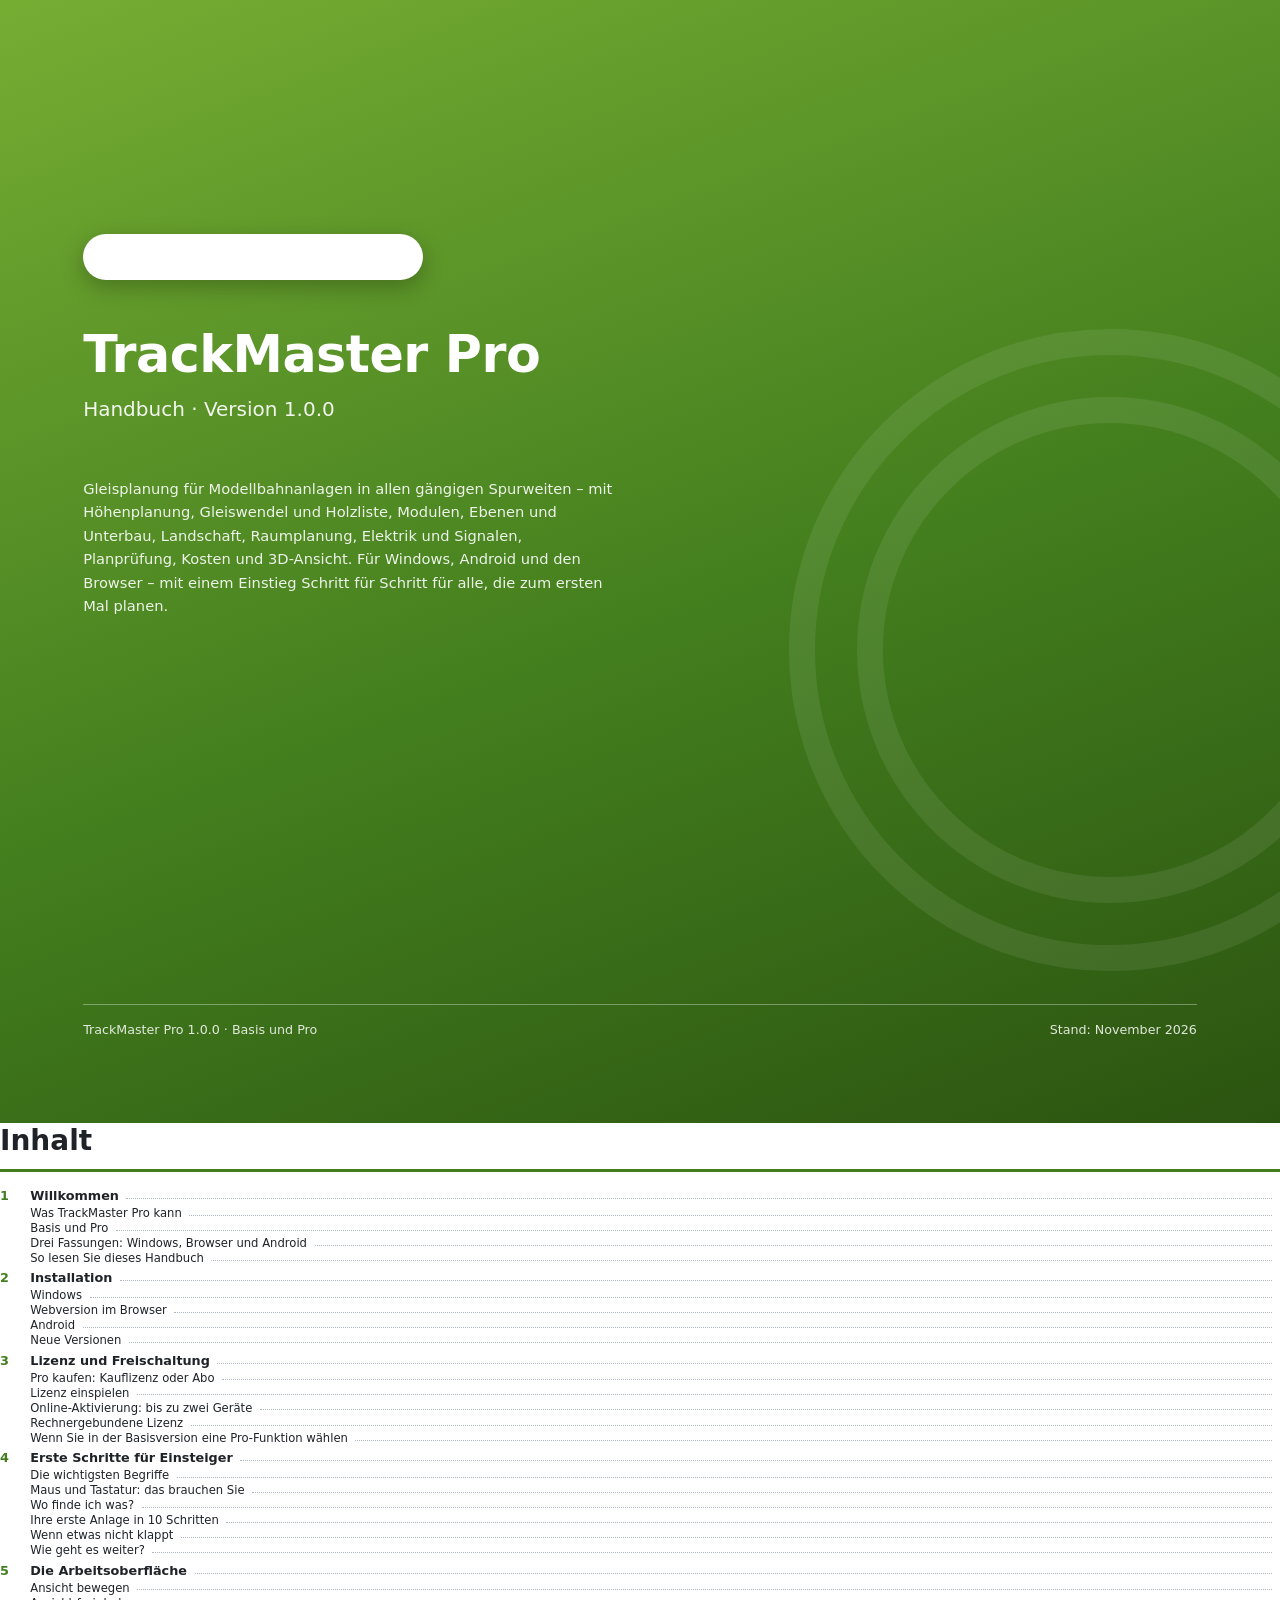
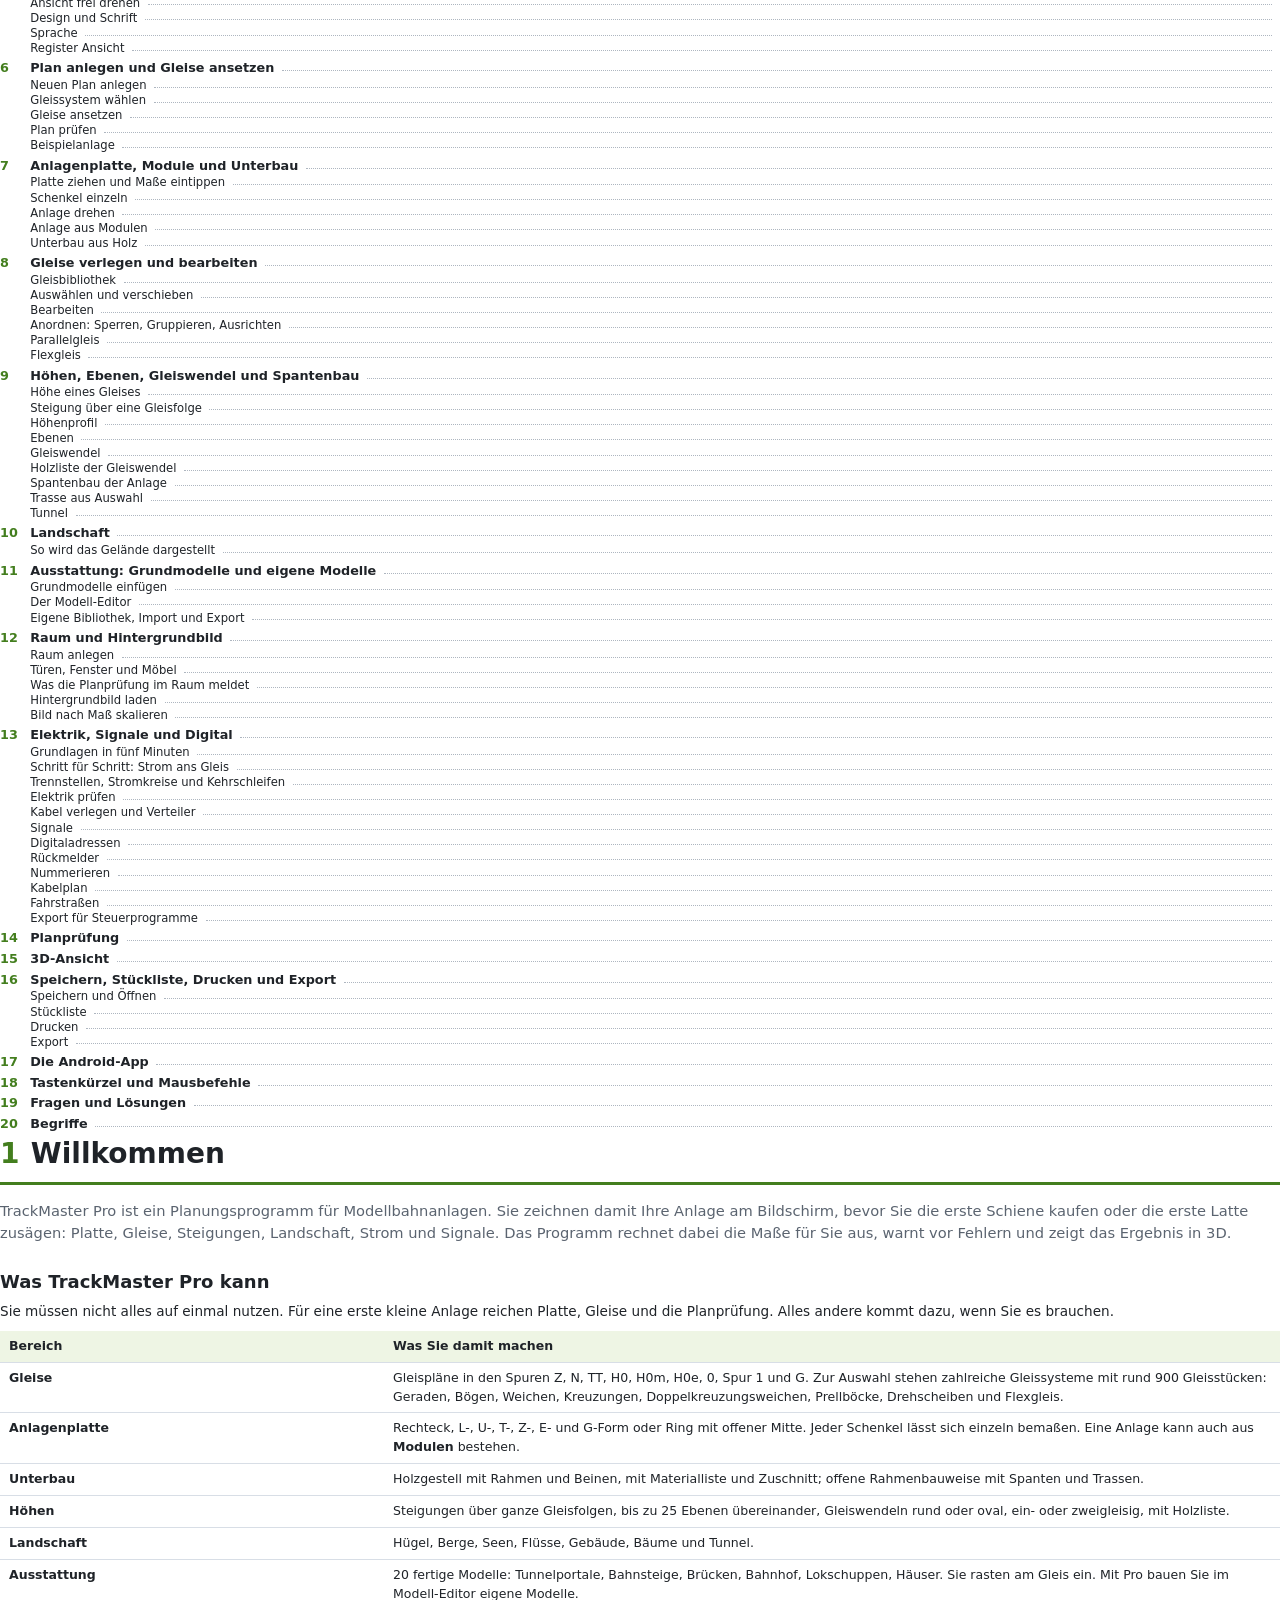
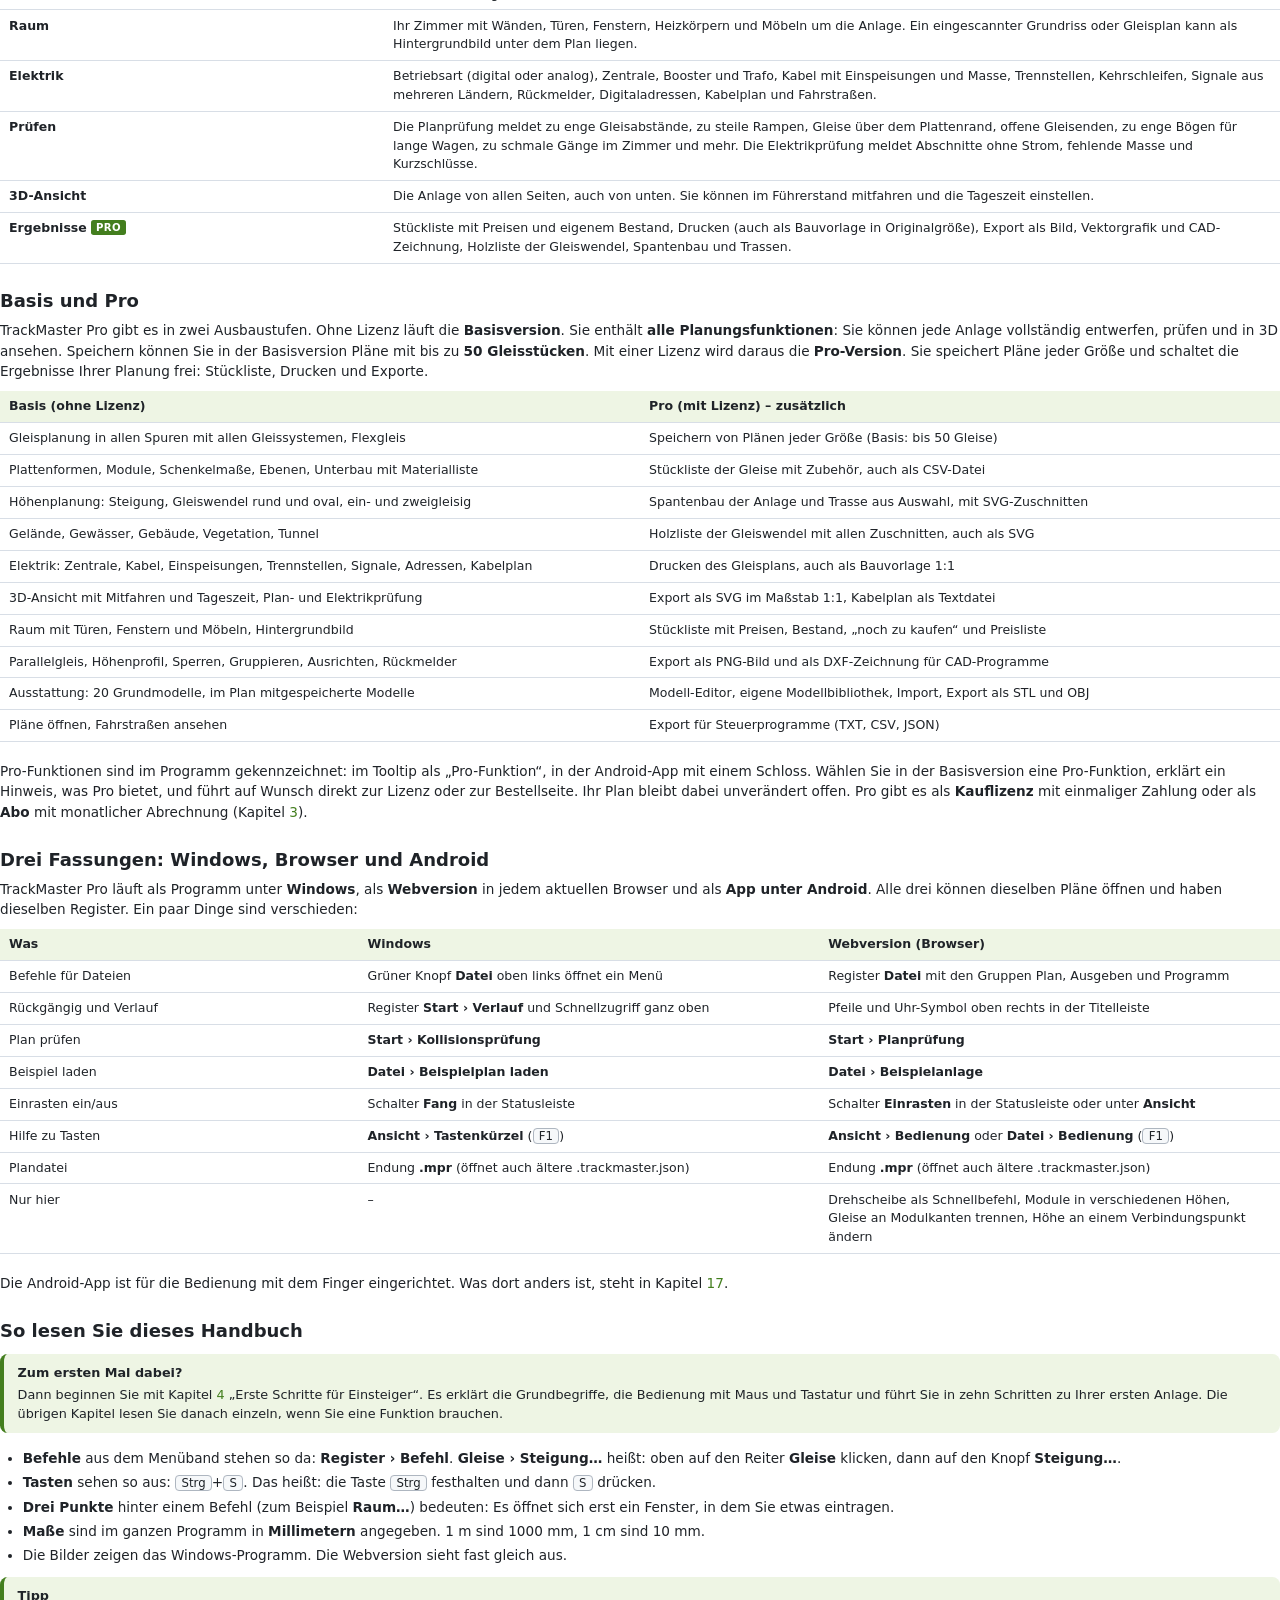
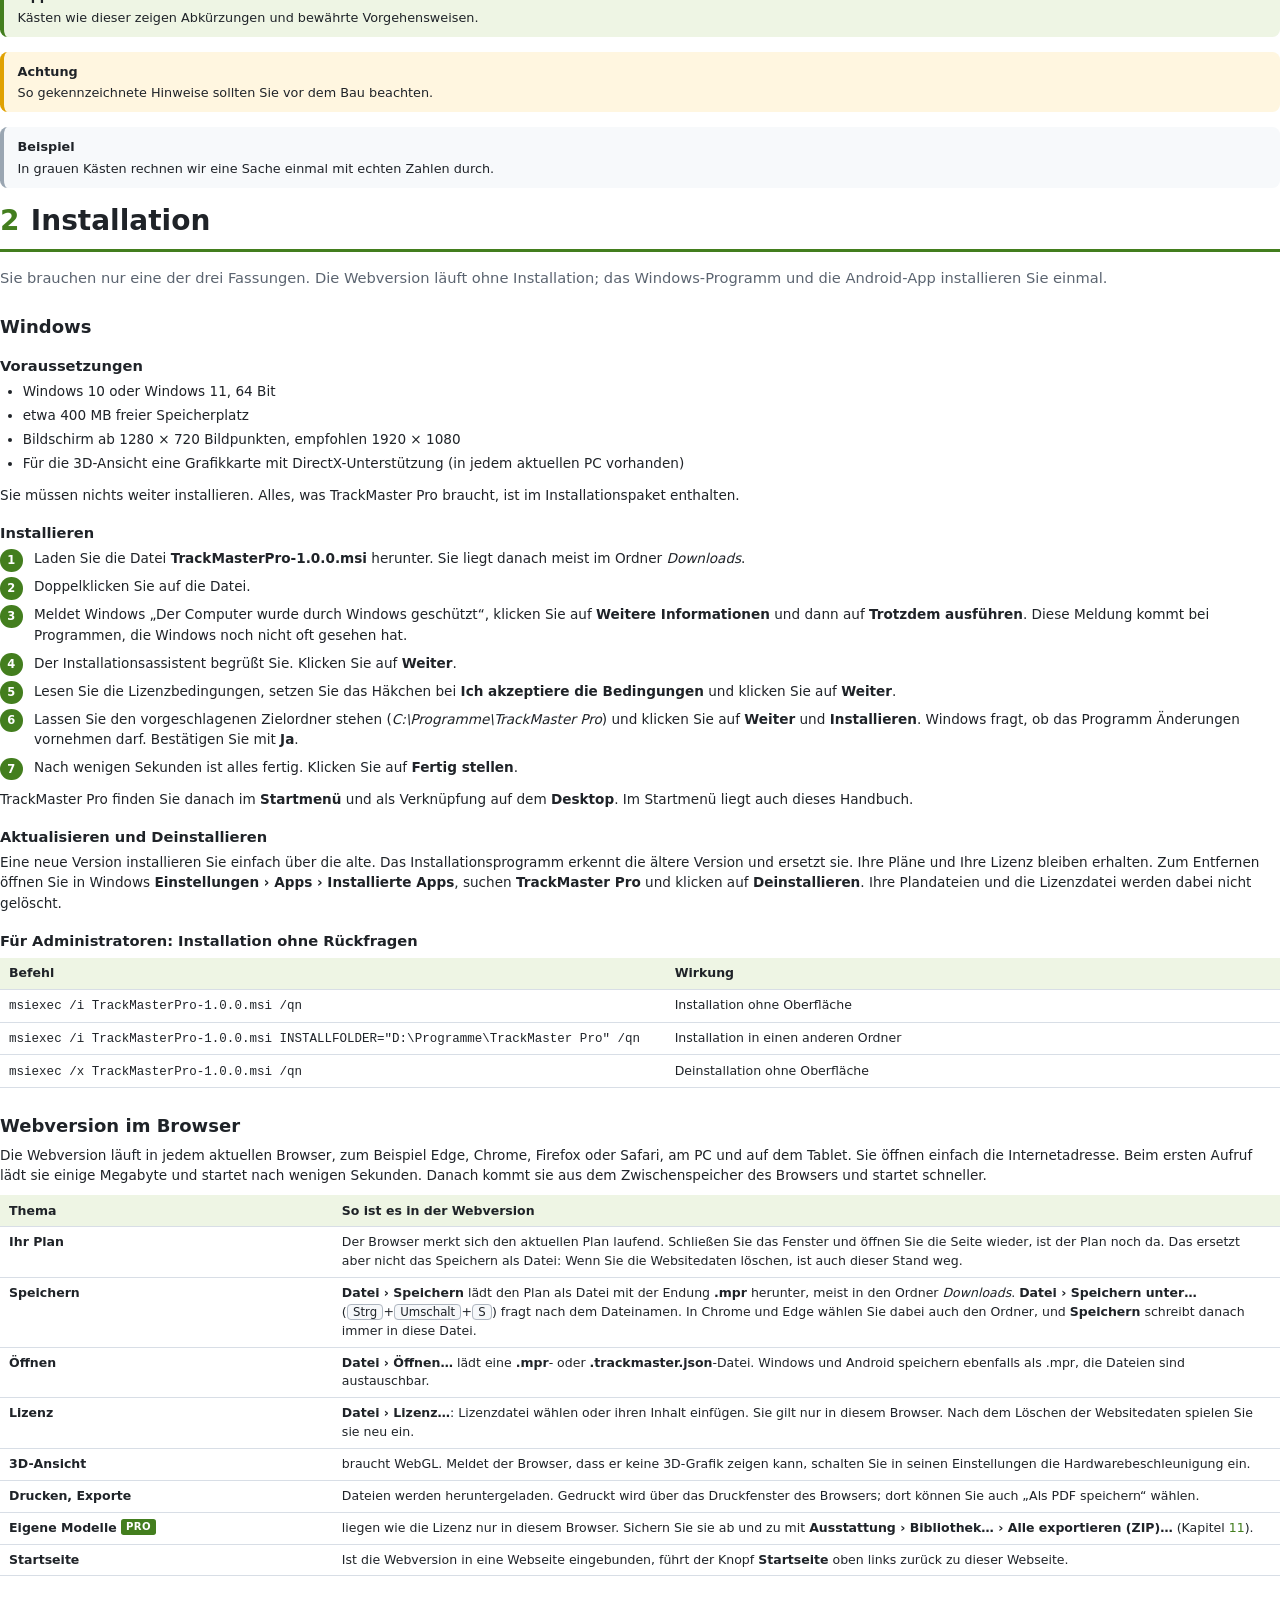
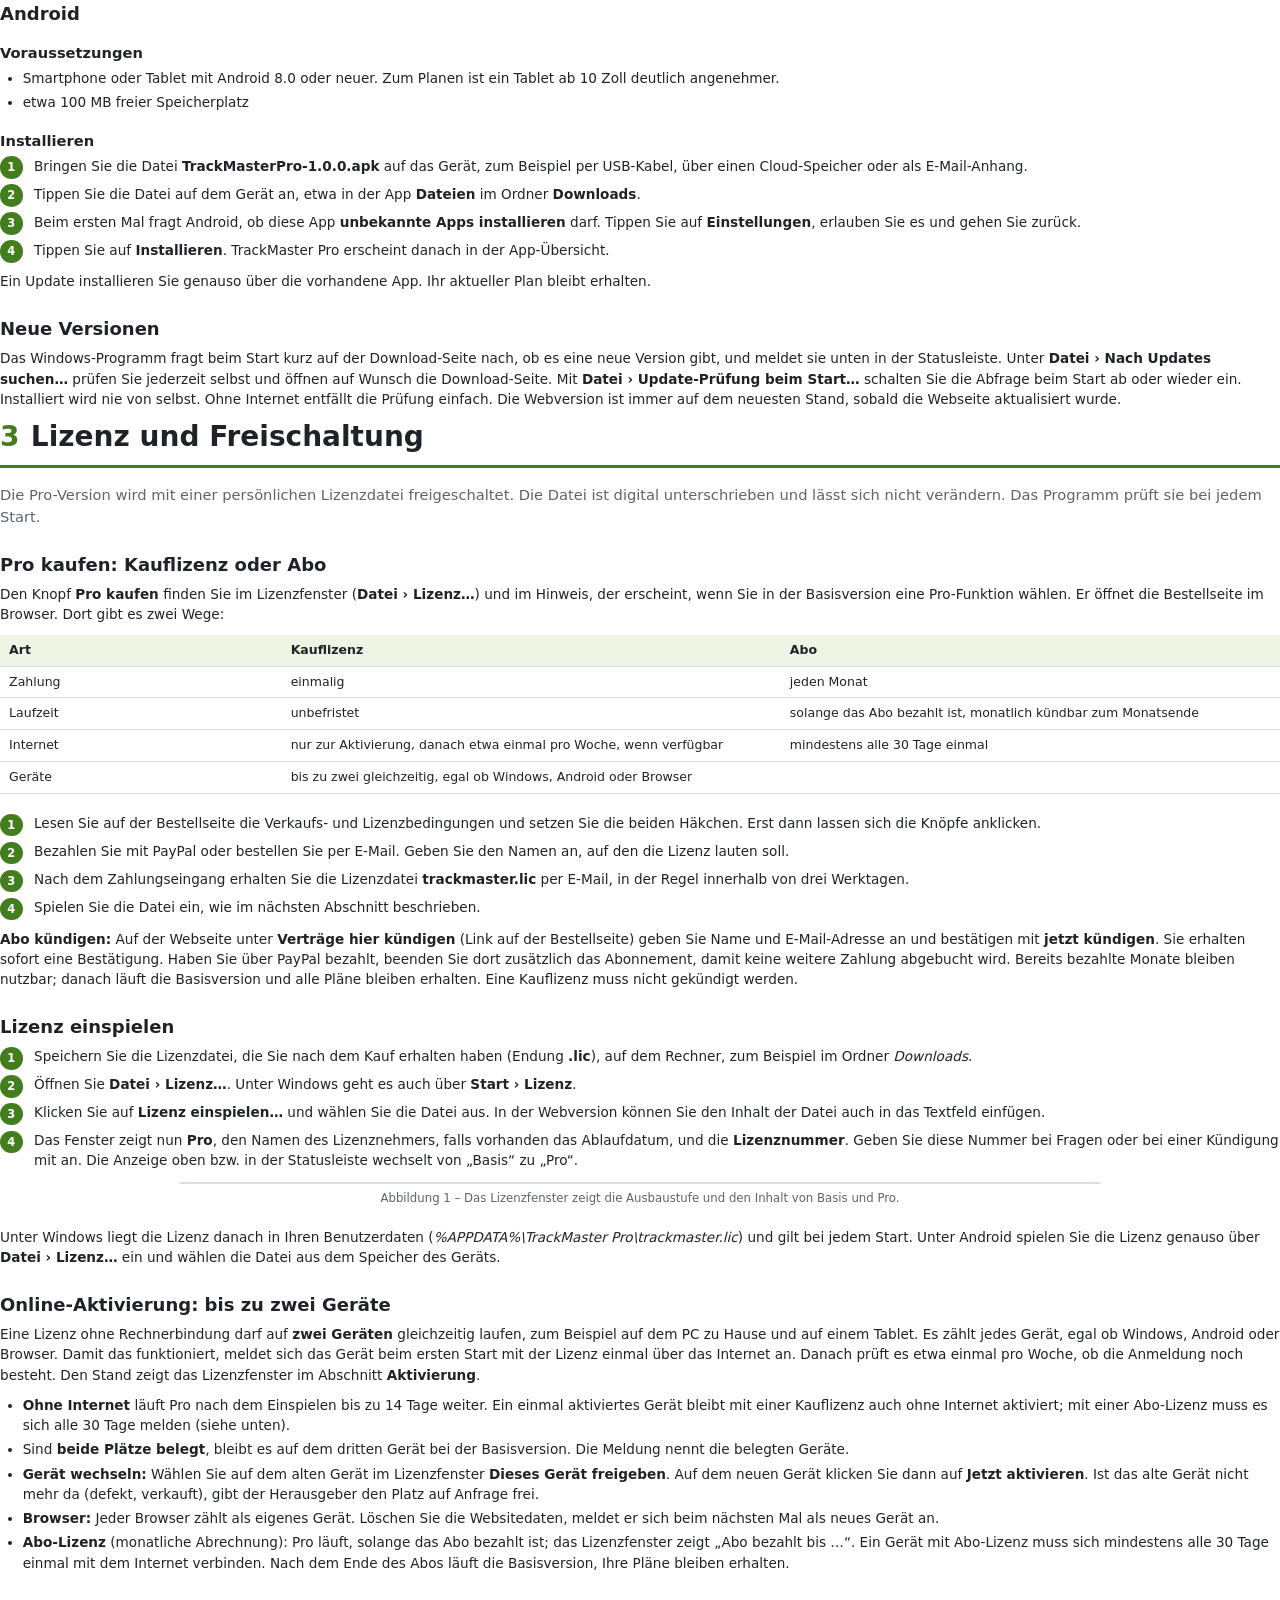
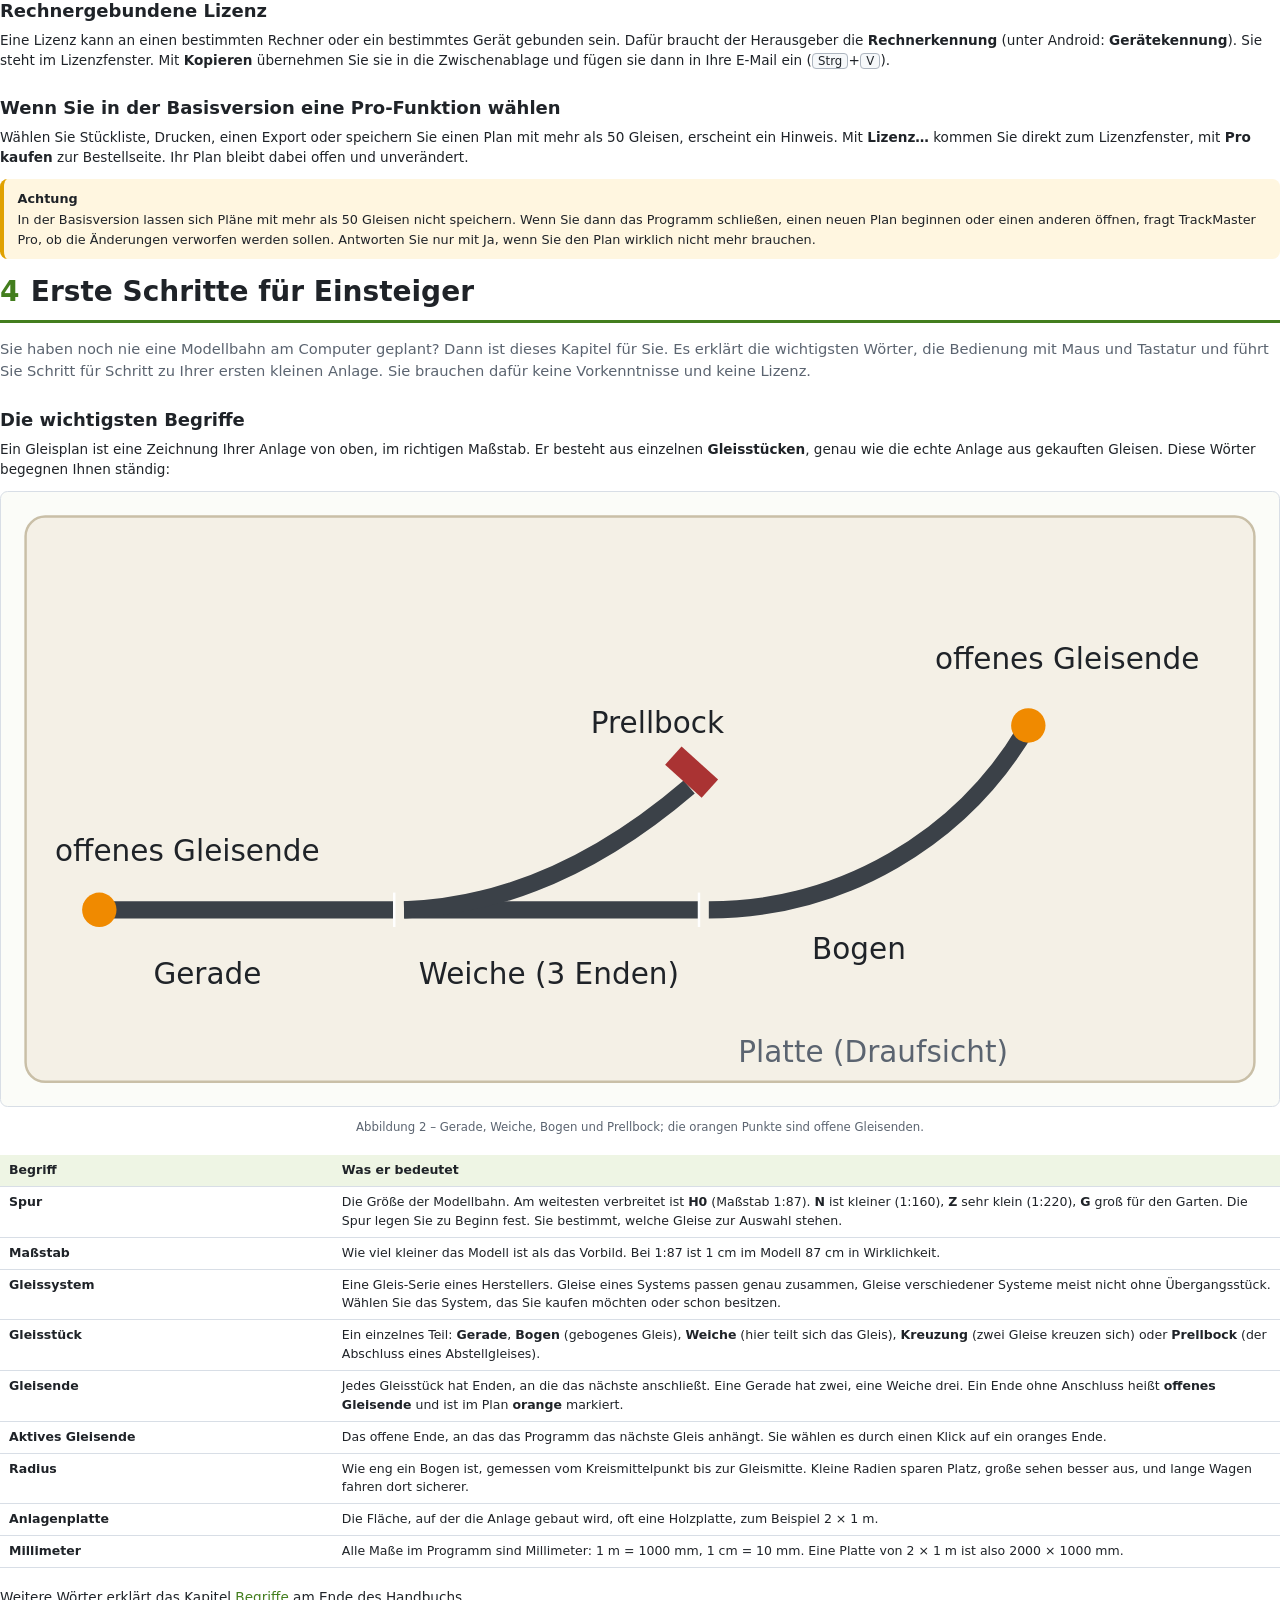
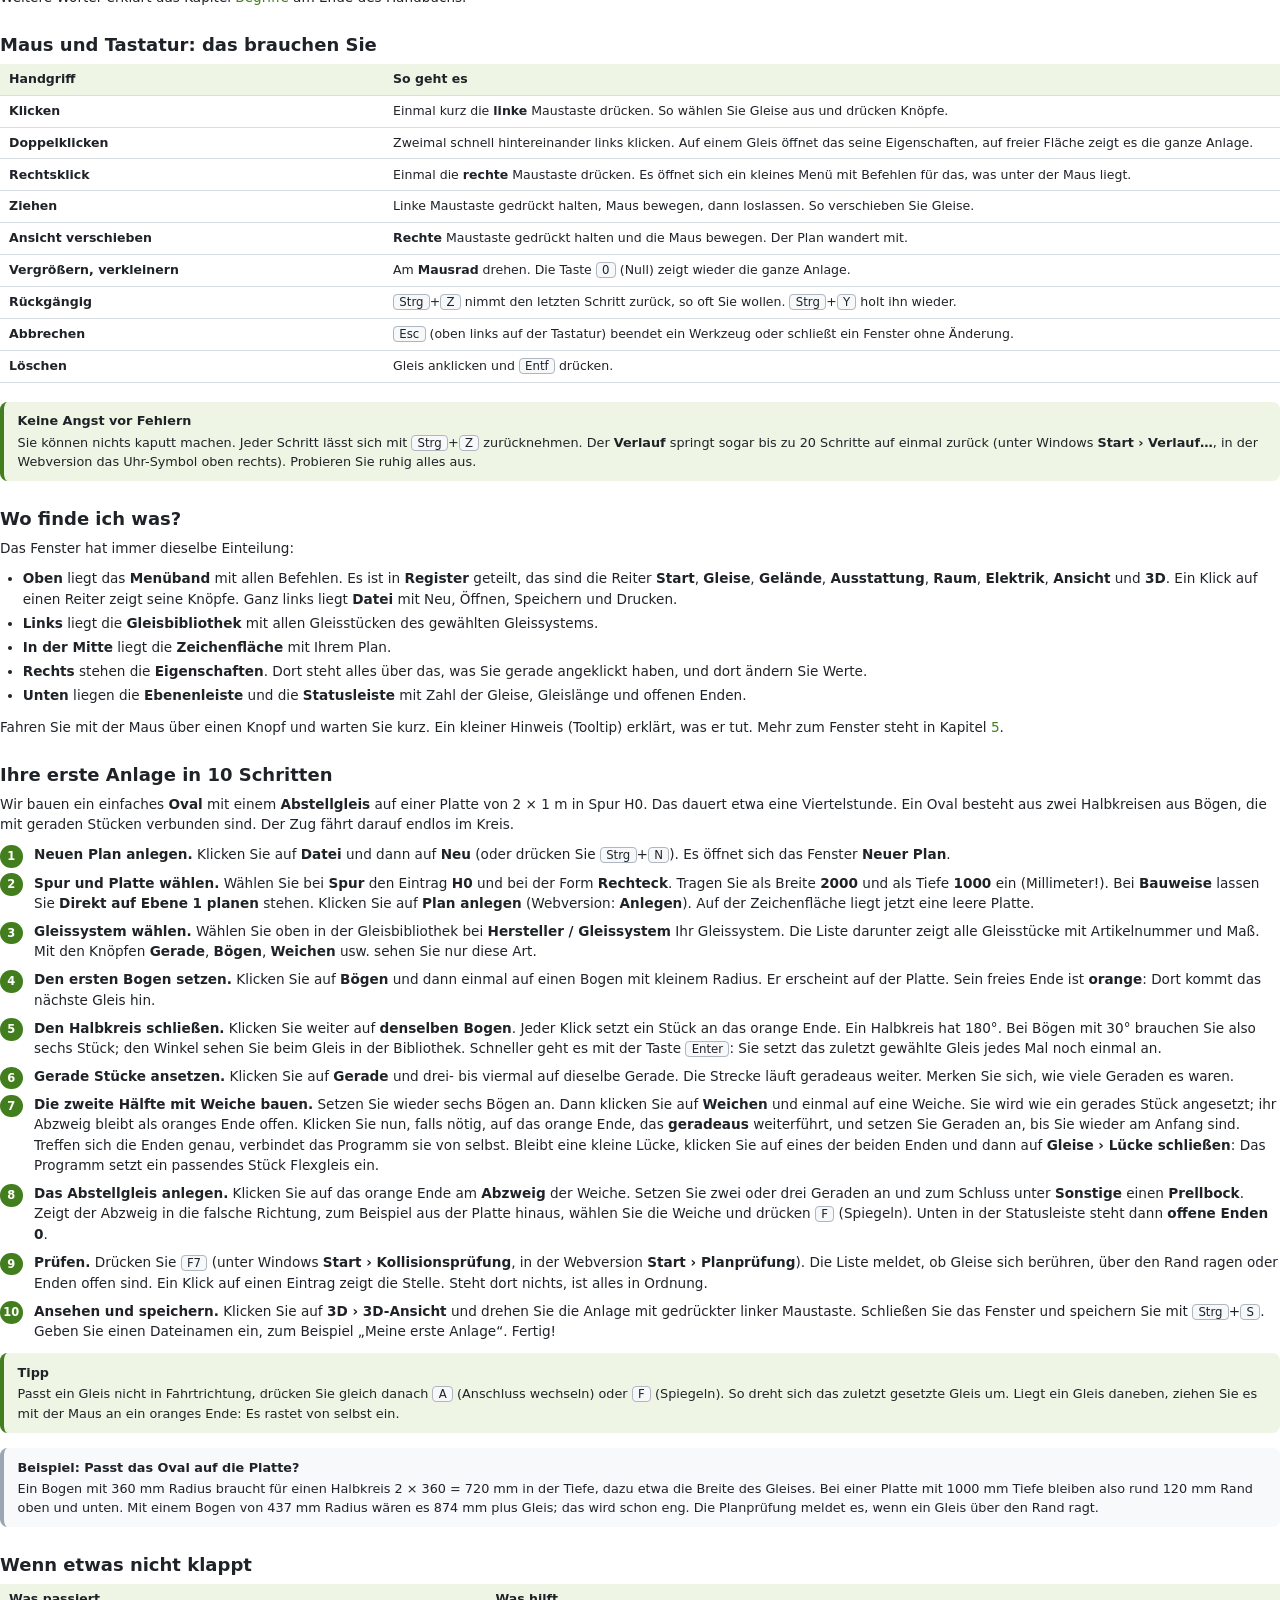
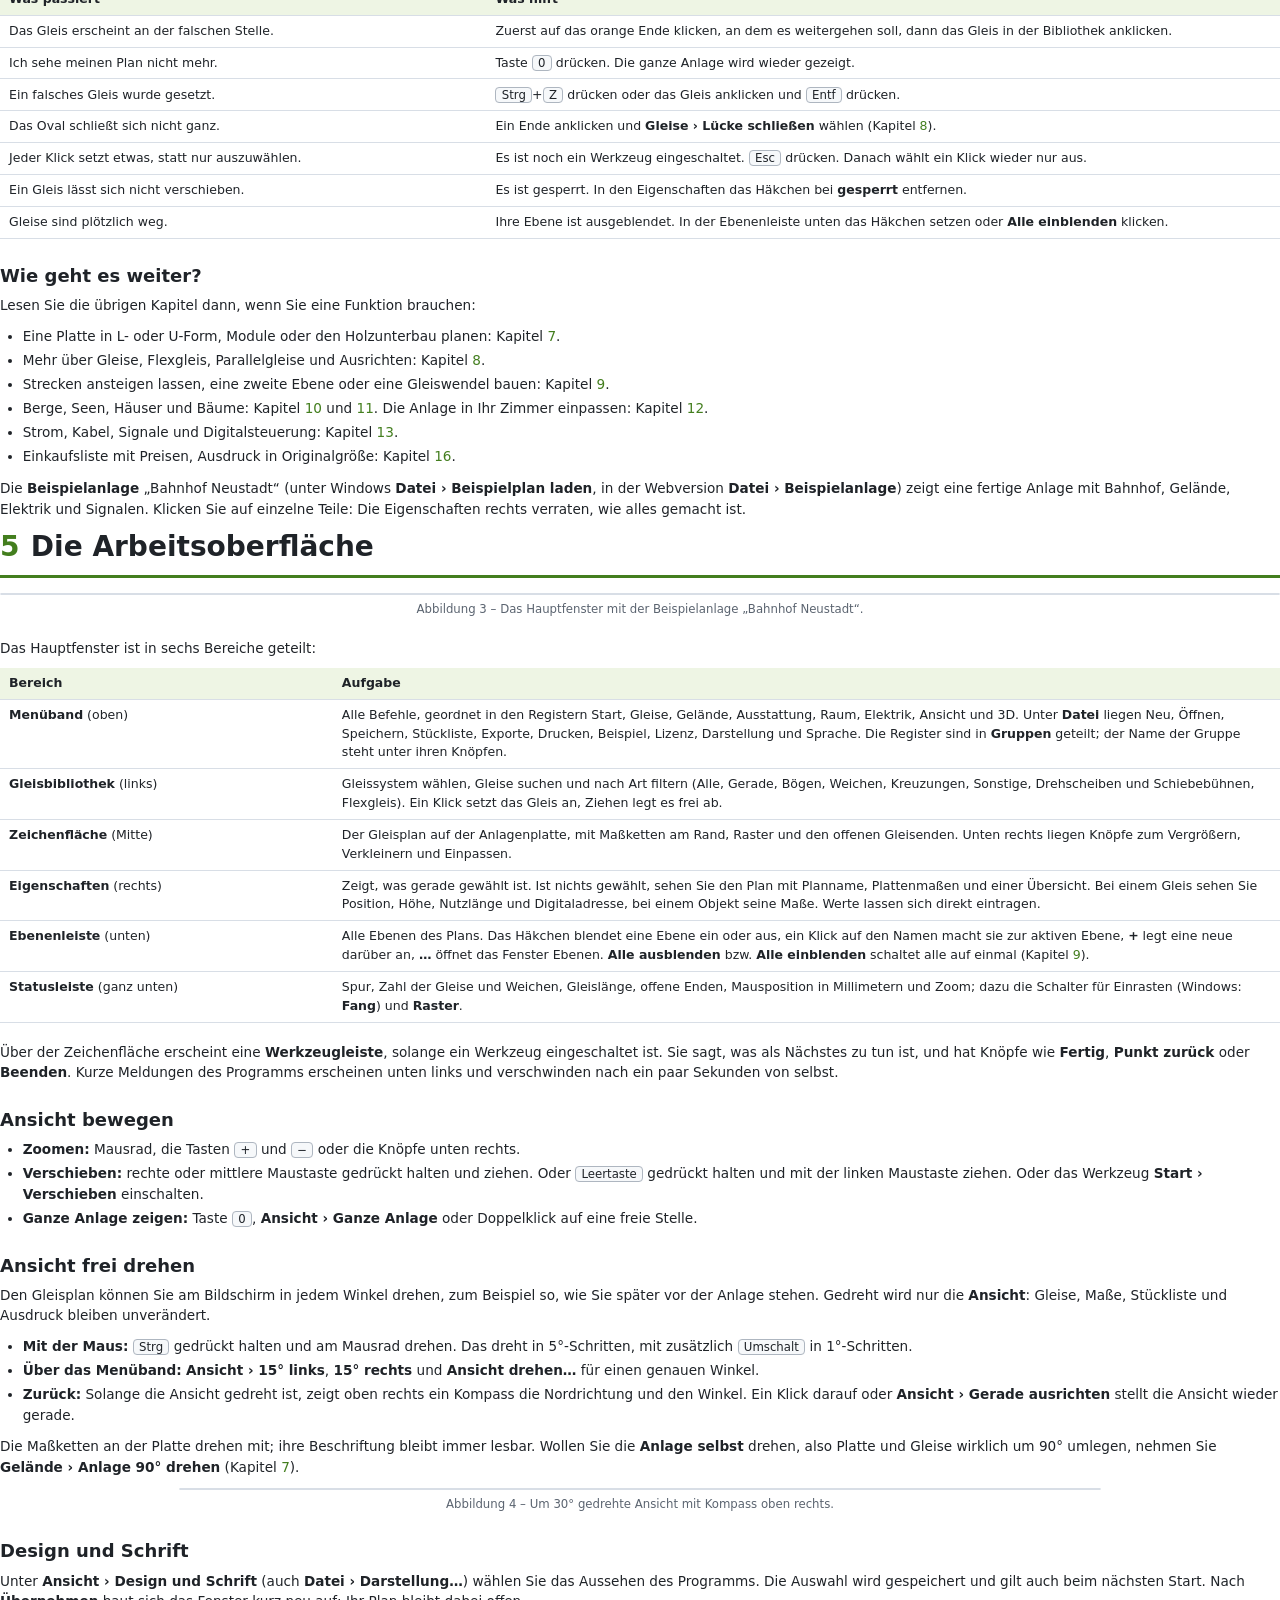
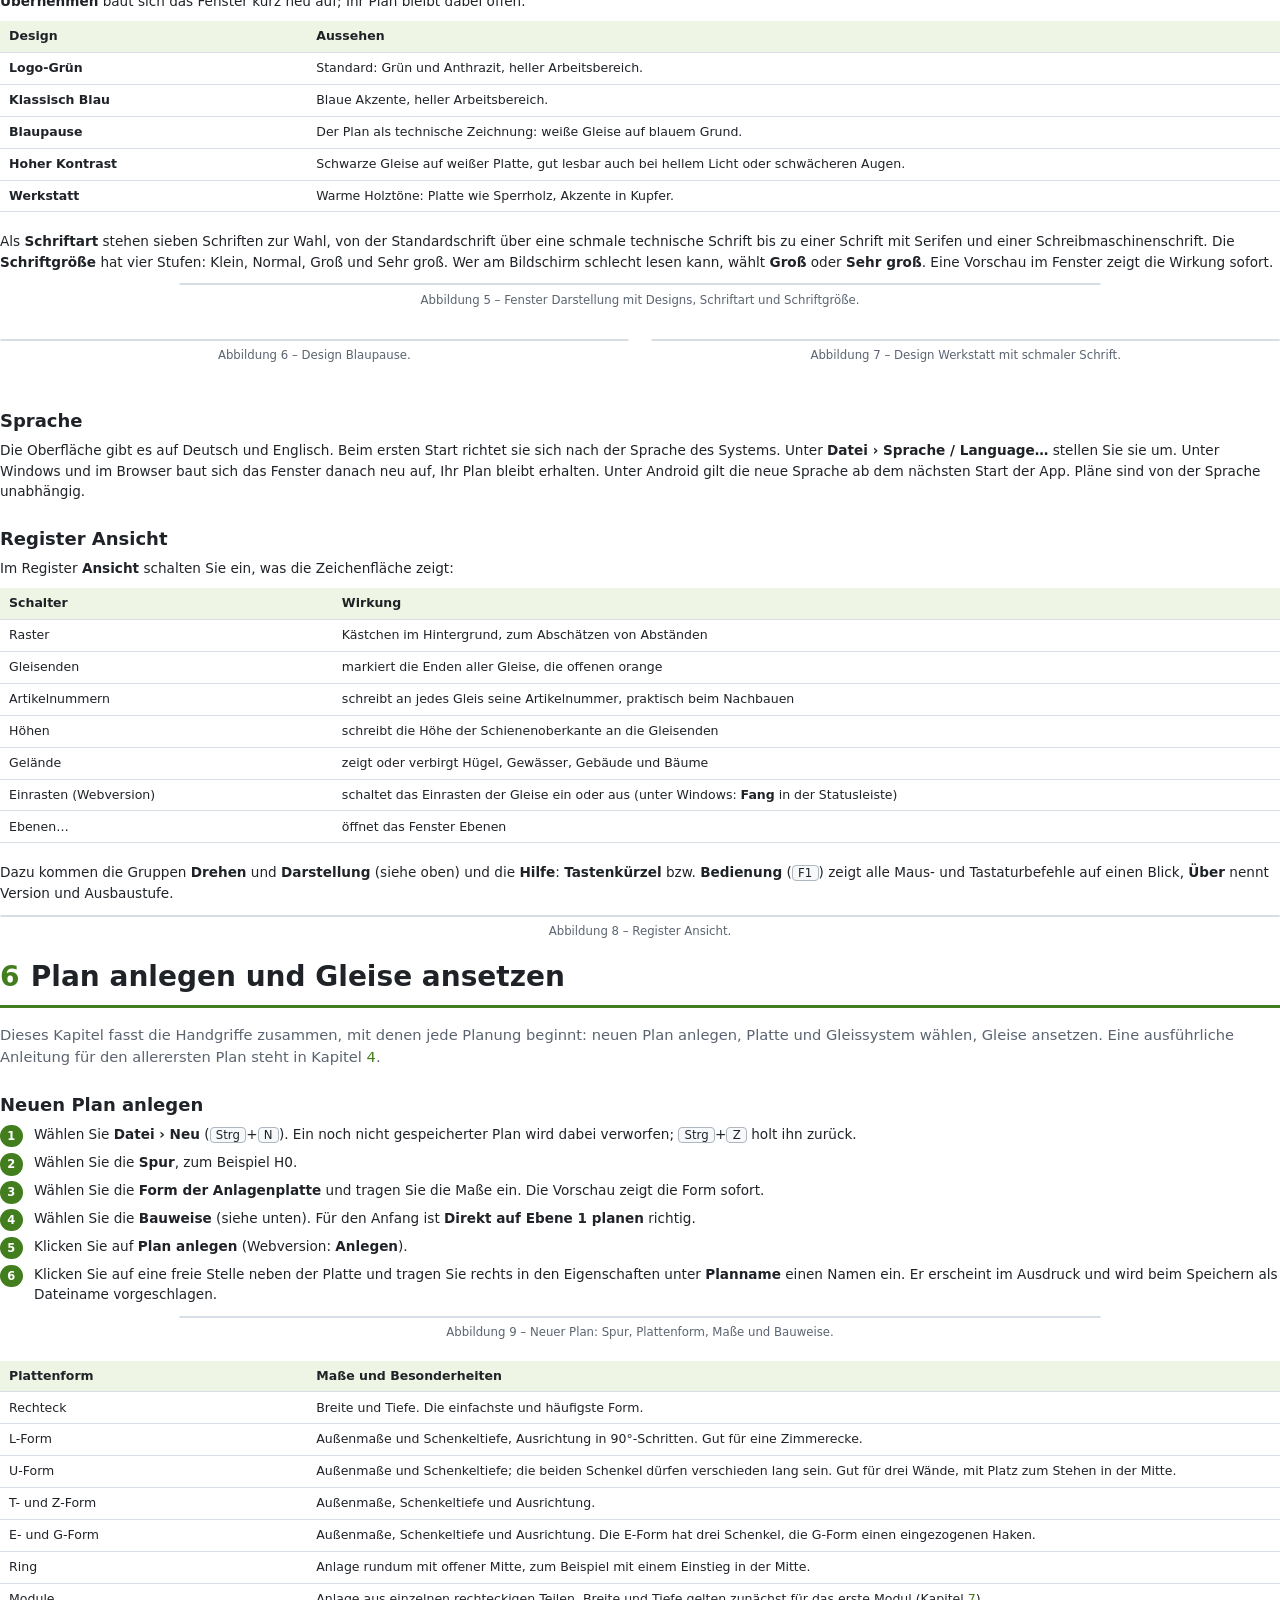
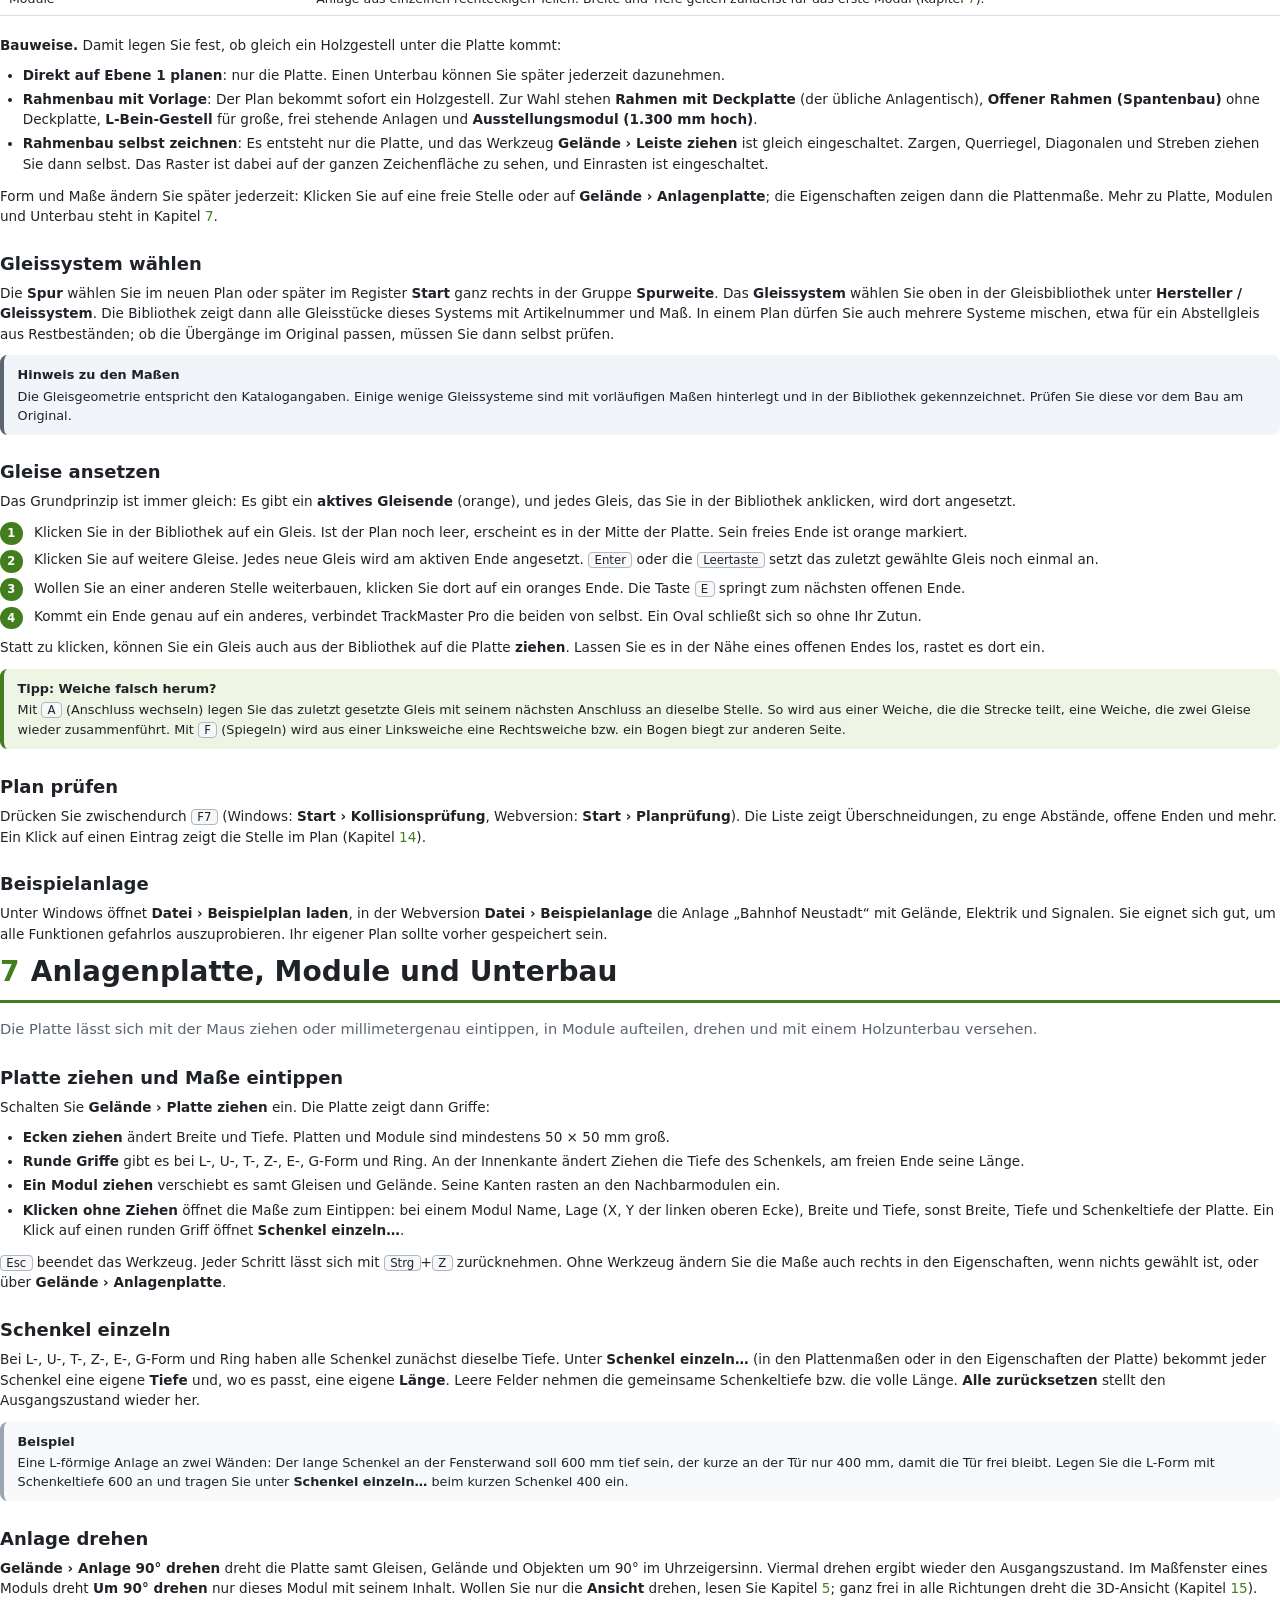
==== commit 2c3bf0fb: "Merge planvorschlag-gleise: Planvorschlag entfernt; Handbuch-PDFs neu Co-Authored-By: Claude Opus 5." ====
--- a/docs/handbuch/handbuch.html
+++ b/docs/handbuch/handbuch.html
@@ -3,7 +3,7 @@
 <head>
 <meta charset="utf-8">
 <title>TrackMaster Pro – Handbuch</title>
-<meta name="pdf-footer" content="TrackMaster Pro 1.5.0 · Handbuch">
+<meta name="pdf-footer" content="TrackMaster Pro 1.0.0 · Handbuch">
 <meta name="pdf-start" content="ist ein Planungsprogramm für Modellbahnanlagen">
 <style>
   @page { size: A4; margin: 22mm 20mm 22mm 20mm; }
@@ -84,12 +84,12 @@
   <div class="inner">
     <div class="logocard"><img src="img/logo.png" alt=""></div>
     <h1>TrackMaster Pro</h1>
-    <div class="sub">Handbuch · Version 1.5.0</div>
+    <div class="sub">Handbuch · Version 1.0.0</div>
     <div class="what">Gleisplanung für Modellbahnanlagen in allen gängigen Spurweiten – mit Höhenplanung, Gleiswendel und
       Holzliste, Modulen, Ebenen und Unterbau, Landschaft, Raumplanung, Elektrik und Signalen, Planprüfung, Kosten und 3D-Ansicht. Für Windows, Android und den Browser –
 mit einem Einstieg Schritt für Schritt für alle, die zum ersten Mal planen.</div>
   </div>
-  <div class="foot"><span>TrackMaster Pro 1.5.0 · Basis und Pro</span><span>Stand: November 2026</span></div>
+  <div class="foot"><span>TrackMaster Pro 1.0.0 · Basis und Pro</span><span>Stand: November 2026</span></div>
 </section>
 
 <section class="toc">
@@ -148,7 +148,8 @@
   <tr><td>Pläne öffnen, Fahrstraßen ansehen</td><td>Export für Steuerprogramme (TXT, CSV, JSON)</td></tr>
 </table>
 <p>Pro-Funktionen sind im Programm gekennzeichnet: im Tooltip als „Pro-Funktion“, in der Android-App mit einem Schloss. Wählen Sie in der Basisversion eine
-Pro-Funktion, erklärt ein Hinweis, was Pro bietet, und führt auf Wunsch direkt zur Lizenz. Ihr Plan bleibt dabei unverändert offen.</p>
+Pro-Funktion, erklärt ein Hinweis, was Pro bietet, und führt auf Wunsch direkt zur Lizenz oder zur Bestellseite. Ihr Plan bleibt dabei unverändert offen.
+Pro gibt es als <b>Kauflizenz</b> mit einmaliger Zahlung oder als <b>Abo</b> mit monatlicher Abrechnung (Kapitel <a href="#k3">3</a>).</p>
 
 <h2 id="k1-4">Drei Fassungen: Windows, Browser und Android</h2>
 <p>TrackMaster Pro läuft als Programm unter <b>Windows</b>, als <b>Webversion</b> in jedem aktuellen Browser und als <b>App unter Android</b>.
@@ -161,7 +162,7 @@
   <tr><td>Beispiel laden</td><td><span class="ui">Datei › Beispielplan laden</span></td><td><span class="ui">Datei › Beispielanlage</span></td></tr>
   <tr><td>Einrasten ein/aus</td><td>Schalter <span class="ui">Fang</span> in der Statusleiste</td><td>Schalter <span class="ui">Einrasten</span> in der Statusleiste oder unter <span class="ui">Ansicht</span></td></tr>
   <tr><td>Hilfe zu Tasten</td><td><span class="ui">Ansicht › Tastenkürzel</span> (<kbd>F1</kbd>)</td><td><span class="ui">Ansicht › Bedienung</span> oder <span class="ui">Datei › Bedienung</span> (<kbd>F1</kbd>)</td></tr>
-  <tr><td>Plandatei</td><td>Endung <b>.trackmaster.json</b></td><td>Endung <b>.mpr</b> (gleicher Inhalt, öffnet auch .trackmaster.json)</td></tr>
+  <tr><td>Plandatei</td><td>Endung <b>.mpr</b> (öffnet auch ältere .trackmaster.json)</td><td>Endung <b>.mpr</b> (öffnet auch ältere .trackmaster.json)</td></tr>
   <tr><td>Nur hier</td><td>–</td><td>Drehscheibe als Schnellbefehl, Module in verschiedenen Höhen, Gleise an Modulkanten trennen,
     Höhe an einem Verbindungspunkt ändern</td></tr>
 </table>
@@ -201,7 +202,7 @@
 
 <h3>Installieren</h3>
 <ol class="steps">
-  <li>Laden Sie die Datei <b>TrackMasterPro-1.5.0.msi</b> herunter. Sie liegt danach meist im Ordner <i>Downloads</i>.</li>
+  <li>Laden Sie die Datei <b>TrackMasterPro-1.0.0.msi</b> herunter. Sie liegt danach meist im Ordner <i>Downloads</i>.</li>
   <li>Doppelklicken Sie auf die Datei.</li>
   <li>Meldet Windows „Der Computer wurde durch Windows geschützt“, klicken Sie auf <span class="ui">Weitere Informationen</span> und dann auf
       <span class="ui">Trotzdem ausführen</span>. Diese Meldung kommt bei Programmen, die Windows noch nicht oft gesehen hat.</li>
@@ -221,9 +222,9 @@
 <h3>Für Administratoren: Installation ohne Rückfragen</h3>
 <table>
   <tr><th style="width:52%">Befehl</th><th>Wirkung</th></tr>
-  <tr><td><code>msiexec /i TrackMasterPro-1.5.0.msi /qn</code></td><td>Installation ohne Oberfläche</td></tr>
-  <tr><td><code>msiexec /i TrackMasterPro-1.5.0.msi INSTALLFOLDER="D:\Programme\TrackMaster Pro" /qn</code></td><td>Installation in einen anderen Ordner</td></tr>
-  <tr><td><code>msiexec /x TrackMasterPro-1.5.0.msi /qn</code></td><td>Deinstallation ohne Oberfläche</td></tr>
+  <tr><td><code>msiexec /i TrackMasterPro-1.0.0.msi /qn</code></td><td>Installation ohne Oberfläche</td></tr>
+  <tr><td><code>msiexec /i TrackMasterPro-1.0.0.msi INSTALLFOLDER="D:\Programme\TrackMaster Pro" /qn</code></td><td>Installation in einen anderen Ordner</td></tr>
+  <tr><td><code>msiexec /x TrackMasterPro-1.0.0.msi /qn</code></td><td>Deinstallation ohne Oberfläche</td></tr>
 </table>
 
 <h2 id="k2-4">Webversion im Browser</h2>
@@ -237,8 +238,8 @@
   <tr><td><b>Speichern</b></td><td><span class="ui">Datei › Speichern</span> lädt den Plan als Datei mit der Endung <b>.mpr</b> herunter, meist in den Ordner <i>Downloads</i>.
     <span class="ui">Datei › Speichern unter…</span> (<kbd>Strg</kbd>+<kbd>Umschalt</kbd>+<kbd>S</kbd>) fragt nach dem Dateinamen. In Chrome und Edge wählen Sie dabei auch
     den Ordner, und <span class="ui">Speichern</span> schreibt danach immer in diese Datei.</td></tr>
-  <tr><td><b>Öffnen</b></td><td><span class="ui">Datei › Öffnen…</span> lädt eine <b>.mpr</b>- oder <b>.trackmaster.json</b>-Datei. Der Inhalt ist derselbe wie unter Windows
-    und Android. Dort öffnen Sie eine .mpr-Datei, indem Sie im Öffnen-Fenster „Alle Dateien“ wählen.</td></tr>
+  <tr><td><b>Öffnen</b></td><td><span class="ui">Datei › Öffnen…</span> lädt eine <b>.mpr</b>- oder <b>.trackmaster.json</b>-Datei. Windows und Android speichern
+    ebenfalls als .mpr, die Dateien sind austauschbar.</td></tr>
   <tr><td><b>Lizenz</b></td><td><span class="ui">Datei › Lizenz…</span>: Lizenzdatei wählen oder ihren Inhalt einfügen. Sie gilt nur in diesem Browser. Nach dem Löschen der
     Websitedaten spielen Sie sie neu ein.</td></tr>
   <tr><td><b>3D-Ansicht</b></td><td>braucht WebGL. Meldet der Browser, dass er keine 3D-Grafik zeigen kann, schalten Sie in seinen Einstellungen die Hardwarebeschleunigung ein.</td></tr>
@@ -256,7 +257,7 @@
 </ul>
 <h3>Installieren</h3>
 <ol class="steps">
-  <li>Bringen Sie die Datei <b>TrackMasterPro-1.5.0.apk</b> auf das Gerät, zum Beispiel per USB-Kabel, über einen Cloud-Speicher oder als E-Mail-Anhang.</li>
+  <li>Bringen Sie die Datei <b>TrackMasterPro-1.0.0.apk</b> auf das Gerät, zum Beispiel per USB-Kabel, über einen Cloud-Speicher oder als E-Mail-Anhang.</li>
   <li>Tippen Sie die Datei auf dem Gerät an, etwa in der App <span class="ui">Dateien</span> im Ordner <span class="ui">Downloads</span>.</li>
   <li>Beim ersten Mal fragt Android, ob diese App <b>unbekannte Apps installieren</b> darf. Tippen Sie auf <span class="ui">Einstellungen</span>, erlauben Sie es und
       gehen Sie zurück.</li>
@@ -277,12 +278,34 @@
 <p class="lead">Die Pro-Version wird mit einer persönlichen Lizenzdatei freigeschaltet. Die Datei ist digital unterschrieben und lässt sich nicht verändern.
 Das Programm prüft sie bei jedem Start.</p>
 
+<h2 id="k3-kauf">Pro kaufen: Kauflizenz oder Abo</h2>
+<p>Den Knopf <span class="ui">Pro kaufen</span> finden Sie im Lizenzfenster (<span class="ui">Datei › Lizenz…</span>) und im Hinweis, der erscheint, wenn Sie in der
+Basisversion eine Pro-Funktion wählen. Er öffnet die Bestellseite im Browser. Dort gibt es zwei Wege:</p>
+<table>
+  <tr><th style="width:22%">Art</th><th style="width:39%">Kauflizenz</th><th>Abo</th></tr>
+  <tr><td>Zahlung</td><td>einmalig</td><td>jeden Monat</td></tr>
+  <tr><td>Laufzeit</td><td>unbefristet</td><td>solange das Abo bezahlt ist, monatlich kündbar zum Monatsende</td></tr>
+  <tr><td>Internet</td><td>nur zur Aktivierung, danach etwa einmal pro Woche, wenn verfügbar</td><td>mindestens alle 30 Tage einmal</td></tr>
+  <tr><td>Geräte</td><td colspan="2">bis zu zwei gleichzeitig, egal ob Windows, Android oder Browser</td></tr>
+</table>
+<ol class="steps">
+  <li>Lesen Sie auf der Bestellseite die Verkaufs- und Lizenzbedingungen und setzen Sie die beiden Häkchen. Erst dann lassen sich die Knöpfe anklicken.</li>
+  <li>Bezahlen Sie mit PayPal oder bestellen Sie per E-Mail. Geben Sie den Namen an, auf den die Lizenz lauten soll.</li>
+  <li>Nach dem Zahlungseingang erhalten Sie die Lizenzdatei <b>trackmaster.lic</b> per E-Mail, in der Regel innerhalb von drei Werktagen.</li>
+  <li>Spielen Sie die Datei ein, wie im nächsten Abschnitt beschrieben.</li>
+</ol>
+<p><b>Abo kündigen:</b> Auf der Webseite unter <b>Verträge hier kündigen</b> (Link auf der Bestellseite) geben Sie Name und E-Mail-Adresse an
+und bestätigen mit <span class="ui">jetzt kündigen</span>. Sie erhalten sofort eine Bestätigung. Haben Sie über PayPal bezahlt, beenden Sie dort zusätzlich das
+Abonnement, damit keine weitere Zahlung abgebucht wird. Bereits bezahlte Monate bleiben nutzbar; danach läuft die Basisversion und alle Pläne bleiben erhalten.
+Eine Kauflizenz muss nicht gekündigt werden.</p>
+
 <h2 id="k3-1">Lizenz einspielen</h2>
 <ol class="steps">
   <li>Speichern Sie die Lizenzdatei, die Sie nach dem Kauf erhalten haben (Endung <b>.lic</b>), auf dem Rechner, zum Beispiel im Ordner <i>Downloads</i>.</li>
   <li>Öffnen Sie <span class="ui">Datei › Lizenz…</span>. Unter Windows geht es auch über <span class="ui">Start › Lizenz</span>.</li>
   <li>Klicken Sie auf <span class="ui">Lizenz einspielen…</span> und wählen Sie die Datei aus. In der Webversion können Sie den Inhalt der Datei auch in das Textfeld einfügen.</li>
-  <li>Das Fenster zeigt nun <b>Pro</b>, den Namen des Lizenznehmers und, falls vorhanden, das Ablaufdatum. Die Anzeige oben bzw. in der Statusleiste wechselt von
+  <li>Das Fenster zeigt nun <b>Pro</b>, den Namen des Lizenznehmers, falls vorhanden das Ablaufdatum, und die <b>Lizenznummer</b>. Geben Sie diese Nummer bei
+      Fragen oder bei einer Kündigung mit an. Die Anzeige oben bzw. in der Statusleiste wechselt von
       „Basis“ zu „Pro“.</li>
 </ol>
 <figure class="half"><img src="img/lizenz.png" alt=""><figcaption>Das Lizenzfenster zeigt die Ausbaustufe und den Inhalt von Basis und Pro.</figcaption></figure>
@@ -294,11 +317,13 @@
 egal ob Windows, Android oder Browser. Damit das funktioniert, meldet sich das Gerät beim ersten Start mit der Lizenz einmal über das Internet an. Danach prüft es
 etwa einmal pro Woche, ob die Anmeldung noch besteht. Den Stand zeigt das Lizenzfenster im Abschnitt <b>Aktivierung</b>.</p>
 <ul>
-  <li><b>Ohne Internet</b> läuft Pro nach dem Einspielen bis zu 14 Tage weiter. Ein einmal aktiviertes Gerät bleibt auch ohne Internet aktiviert.</li>
+  <li><b>Ohne Internet</b> läuft Pro nach dem Einspielen bis zu 14 Tage weiter. Ein einmal aktiviertes Gerät bleibt mit einer Kauflizenz auch ohne Internet aktiviert; mit einer Abo-Lizenz muss es sich alle 30 Tage melden (siehe unten).</li>
   <li>Sind <b>beide Plätze belegt</b>, bleibt es auf dem dritten Gerät bei der Basisversion. Die Meldung nennt die belegten Geräte.</li>
   <li><b>Gerät wechseln:</b> Wählen Sie auf dem alten Gerät im Lizenzfenster <span class="ui">Dieses Gerät freigeben</span>. Auf dem neuen Gerät klicken Sie dann auf
     <span class="ui">Jetzt aktivieren</span>. Ist das alte Gerät nicht mehr da (defekt, verkauft), gibt der Herausgeber den Platz auf Anfrage frei.</li>
   <li><b>Browser:</b> Jeder Browser zählt als eigenes Gerät. Löschen Sie die Websitedaten, meldet er sich beim nächsten Mal als neues Gerät an.</li>
+  <li><b>Abo-Lizenz</b> (monatliche Abrechnung): Pro läuft, solange das Abo bezahlt ist; das Lizenzfenster zeigt „Abo bezahlt bis …“. Ein Gerät mit Abo-Lizenz muss sich
+    mindestens alle 30 Tage einmal mit dem Internet verbinden. Nach dem Ende des Abos läuft die Basisversion, Ihre Pläne bleiben erhalten.</li>
 </ul>
 
 <h2 id="k3-2">Rechnergebundene Lizenz</h2>
@@ -308,7 +333,7 @@
 
 <h2 id="k3-3">Wenn Sie in der Basisversion eine Pro-Funktion wählen</h2>
 <p>Wählen Sie Stückliste, Drucken, einen Export oder speichern Sie einen Plan mit mehr als 50 Gleisen, erscheint ein Hinweis. Mit <span class="ui">Lizenz…</span>
-kommen Sie direkt zum Lizenzfenster. Ihr Plan bleibt dabei offen und unverändert.</p>
+kommen Sie direkt zum Lizenzfenster, mit <span class="ui">Pro kaufen</span> zur Bestellseite. Ihr Plan bleibt dabei offen und unverändert.</p>
 <div class="warn"><b>Achtung</b>In der Basisversion lassen sich Pläne mit mehr als 50 Gleisen nicht speichern. Wenn Sie dann das Programm schließen, einen neuen
 Plan beginnen oder einen anderen öffnen, fragt TrackMaster Pro, ob die Änderungen verworfen werden sollen. Antworten Sie nur mit Ja, wenn Sie den Plan wirklich
 nicht mehr brauchen.</div>
@@ -580,7 +605,7 @@
     Anlagentisch), <span class="ui">Offener Rahmen (Spantenbau)</span> ohne Deckplatte, <span class="ui">L-Bein-Gestell</span> für große, frei stehende Anlagen und
     <span class="ui">Ausstellungsmodul (1.300 mm hoch)</span>.</li>
   <li><span class="ui">Rahmenbau selbst zeichnen</span>: Es entsteht nur die Platte, und das Werkzeug <span class="ui">Gelände › Leiste ziehen</span> ist gleich eingeschaltet.
-    Zargen, Querriegel, Diagonalen und Streben ziehen Sie dann selbst.</li>
+    Zargen, Querriegel, Diagonalen und Streben ziehen Sie dann selbst. Das Raster ist dabei auf der ganzen Zeichenfläche zu sehen, und Einrasten ist eingeschaltet.</li>
 </ul>
 <p>Form und Maße ändern Sie später jederzeit: Klicken Sie auf eine freie Stelle oder auf <span class="ui">Gelände › Anlagenplatte</span>; die Eigenschaften zeigen dann die
 Plattenmaße. Mehr zu Platte, Modulen und Unterbau steht in Kapitel <a href="#kp">7</a>.</p>
@@ -687,17 +712,25 @@
 </table>
 <p>Die <b>Materialliste</b> nennt Latten und Kanthölzer nach Handelslänge, Platten, Schrauben und Leim, also Ihre Einkaufsliste für den Baumarkt. Die <b>Zuschnittliste</b>
 zeigt jedes Teil mit Querschnitt, Länge und Anzahl. Beides lässt sich kopieren oder als CSV-Datei speichern. Zu lange Teile und zu große Deckplatten werden mit einem Hinweis
-zum Stoßen gemeldet. Die 3D-Ansicht zeigt den Unterbau unter der Platte; beim offenen Rahmen (Spantenbau) zeigt sie nur das Holzgerüst mit Leisten und Gleisen.
+zum Stoßen gemeldet. Die 3D-Ansicht zeigt den Unterbau unter der Platte; beim offenen Rahmen (Spantenbau) zeigt sie nur das Holzgerüst mit Leisten und Gleisen, bei eingeschaltetem Spantenbau im Plan auch Spanten und Trassen (Abschnitt <a href="#k7-7">Spantenbau der Anlage</a>).
 <span class="ui">Entfernen</span> im Fenster nimmt den Unterbau wieder aus dem Plan.</p>
 <h3>Diagonale und Streben</h3>
 <p>Stehen Module versetzt, zum Beispiel stufenförmig an einer schrägen Wand, trägt oft eine durchgehende Diagonale mit einzelnen Streben. <span class="ui">Gelände › Leiste ziehen</span>
 zieht solche Leisten frei: Anfang und Ende anklicken. Plattenecken, Plattenkanten und andere Leisten rasten ein. Beginnt eine Strebe an einer Modulkante, rastet ihr Ende
 senkrecht oder waagrecht darunter genau auf der Diagonale ein. Die Eigenschaften zeigen Breite, Höhe der Latte, Länge und Oberkante (negativ = unter der Platte).
 Eine gewählte Leiste verschieben die <b>Pfeiltasten</b> um 1 mm, mit <kbd>Umschalt</kbd> um 10 mm.</p>
-<h3>Deckplatte auflegen</h3>
-<p>Auf einen offenen oder selbst gezeichneten Rahmen legt <span class="ui">Gelände › Platte auflegen</span> eine Deckplatte. Sie bekommt die Außenmaße der gezeichneten
-Leisten (ohne Leisten die Maße der Anlagenplatte) und liegt auf der höchsten Leiste. In den Eigenschaften lassen sich linke obere Ecke, Breite, Tiefe, Stärke und
-Oberkante millimetergenau eintippen. <span class="ui">An Rahmen anpassen</span> legt die Platte wieder genau über den Rahmen.</p>
+<p>Wo nichts anderes einrastet, rasten Leisten im <b>Raster</b> von 10 mm ein. Sobald Leisten oder Platten im Plan liegen, ist das Raster auf der ganzen Zeichenfläche zu sehen,
+nicht nur auf der Anlagenplatte.</p>
+<p><b>Mehrere Leisten auf einmal:</b> Klicken Sie mit gedrückter <kbd>Strg</kbd>- oder <kbd>Umschalt</kbd>-Taste auf weitere Leisten und Platten, oder ziehen Sie auf einer freien
+Stelle einen Rahmen um sie auf (am Tablet: lange drücken und ziehen). Die gewählten Teile verschieben Sie dann gemeinsam mit der Maus oder den Pfeiltasten, kopieren,
+löschen oder legen sie auf eine andere Ebene. Beim gemeinsamen Verschieben rasten sie an Plattenecken, anderen Leisten und im Raster ein.</p>
+<h3>Deckplatten auflegen und entfernen</h3>
+<p><span class="ui">Gelände › Platte auflegen</span> legt die Deckplatten <b>automatisch</b> nach Grundriss und Rahmen auf: Jede zusammenhängende Fläche aus Anlagenplatte,
+Modulen und gezogenen Leisten bekommt eine Platte, auch Sonderformen wie das Dreieck zwischen versetzten Modulen und der Diagonale. Die Platte reicht bis zur Mitte der
+äußeren Leisten; frei abstehende Leisten zählen nicht. Bereits aufgelegte Platten werden dabei ersetzt, <span class="ui">Rückgängig</span> holt sie zurück.</p>
+<p>Eine Platte mit eigener Form zeichnen Sie mit <span class="ui">Gelände › Platte zeichnen</span>: Ecken anklicken (sie rasten wie Leisten ein) und zum Schluss die erste
+Ecke wieder anklicken oder <span class="ui">Fertig</span> wählen. In den Eigenschaften lassen sich Lage, Breite, Tiefe, Stärke und Oberkante millimetergenau eintippen;
+die Fläche in m² steht dabei. <span class="ui">Gelände › Alle Platten entfernen</span> nimmt alle Deckplatten aus dem Plan, sodass nur der Rahmen zu sehen ist.</p>
 </section>
 
 <!-- ======================================================= -->
@@ -948,6 +981,9 @@
 <div class="warn"><b>Achtung</b>Ist die freie Höhe unter der Trasse knapp, steht ein Warnhinweis in der Liste. Erhöhen Sie dann die Höhe je Windung oder nehmen Sie dünneres Holz.</div>
 <p><b>Zuschnitt als SVG:</b> Dieser Knopf im Fenster der Holzliste speichert jedes Segment, jedes Brett und jede Lasche als eigene Zeichnung in Originalgröße (1:1),
 zusammen in einer ZIP-Datei. Ausgedruckt dient sie als Schablone zum Aufkleben aufs Holz; sie eignet sich auch für Plotter und CNC-Fräse.</p>
+<p><b>Später noch einmal aufrufen:</b> Die Angaben jeder gebauten Wendel werden mit dem Plan gespeichert. <span class="ui">Gleise › Holzliste Wendel…</span> zeigt Holzliste
+und Zuschnitt jederzeit wieder, auch nach dem Neuladen. Liegen mehrere Wendeln im Plan, wählen Sie vorher ein Gleis der gewünschten Wendel; sonst erscheint die zuletzt
+gebaute. Wendeln aus Plänen älterer Programmversionen bauen Sie dafür einmal neu.</p>
 
 <h2 id="k7-7">Spantenbau der Anlage <span class="badge">PRO</span></h2>
 <p>Bei der <b>offenen Rahmenbauweise</b> gibt es keine durchgehende Platte. Stattdessen stehen auf dem Rahmen in regelmäßigen Abständen senkrechte Bretter, die
@@ -962,6 +998,10 @@
 </ul>
 <p>Das Ergebnis zeigt jeden Spant mit Lage, Länge, Höhe, Auflagen und Ausschnitten. Es lässt sich kopieren, als CSV speichern und als SVG ausgeben:
 eine Übersicht und jeder Spant als Schablone 1:1, zusammen in einer ZIP-Datei.</p>
+<p><b>Im Plan einschalten:</b> Mit <i>Spantenbau im Plan einschalten</i> (vorgegeben) wird der Spantenbau Teil des Plans: Die Maße werden mit dem Plan gespeichert und stehen
+beim nächsten Öffnen des Fensters schon drin. Die <b>3D-Ansicht</b> zeigt dann die Spanten mit ihren Ausschnitten und die Trassenbretter unter den Gleisen; der Rahmen
+steht dafür um die eingestellte Höhe tiefer, und die Deckplatte entfällt. Ändern sich Gleise oder Höhen, passen sich die Spanten in 3D von selbst an. Um den Spantenbau
+wieder auszuschalten, nehmen Sie das Häkchen weg und klicken auf <span class="ui">Berechnen</span>.</p>
 
 <h2 id="k7-8">Trasse aus Auswahl <span class="badge">PRO</span></h2>
 <p>Für eine Rampe oder eine frei geführte Strecke berechnet <span class="ui">Gleise › Trasse…</span> das Brett unter den markierten Gleisen:</p>
@@ -1460,11 +1500,11 @@
   <tr><th style="width:22%"></th><th>Windows</th><th>Webversion</th></tr>
   <tr><td>Speichern</td><td><span class="ui">Datei › Speichern</span> (<kbd>Strg</kbd>+<kbd>S</kbd>) und <span class="ui">Speichern unter…</span></td>
     <td><span class="ui">Datei › Speichern</span> (<kbd>Strg</kbd>+<kbd>S</kbd>) und <span class="ui">Speichern unter…</span> (<kbd>Strg</kbd>+<kbd>Umschalt</kbd>+<kbd>S</kbd>)</td></tr>
-  <tr><td>Dateiendung</td><td><code>.trackmaster.json</code></td><td><code>.mpr</code> – im Downloads-Ordner des Browsers oder am gewählten Ort</td></tr>
-  <tr><td>Öffnen</td><td><span class="ui">Datei › Öffnen…</span> (<kbd>Strg</kbd>+<kbd>O</kbd>), <span class="ui">Zuletzt geöffnet</span></td>
+  <tr><td>Dateiendung</td><td><code>.mpr</code> (ältere <code>.trackmaster.json</code> werden beim Speichern zu <code>.mpr</code>; die alte Datei bleibt)</td><td><code>.mpr</code> – im Downloads-Ordner des Browsers oder am gewählten Ort</td></tr>
+  <tr><td>Öffnen</td><td><span class="ui">Datei › Öffnen…</span> (<kbd>Strg</kbd>+<kbd>O</kbd>), <span class="ui">Zuletzt geöffnet</span>; öffnet <code>.mpr</code> und <code>.trackmaster.json</code></td>
     <td><span class="ui">Datei › Öffnen…</span> (<kbd>Strg</kbd>+<kbd>O</kbd>); öffnet <code>.mpr</code> und <code>.trackmaster.json</code></td></tr>
 </table>
-<p>Die Dateien sind zwischen Windows, Web und Android austauschbar. Unter Windows und Android wählen Sie zum Öffnen einer <code>.mpr</code>-Datei im Dateifenster „Alle Dateien“.
+<p>Alle drei Versionen speichern Pläne als <code>.mpr</code>; die Dateien sind zwischen Windows, Web und Android austauschbar. Ältere Pläne <code>.trackmaster.json</code> öffnen weiter.
 Beim Öffnen stellt sich die Gleisbibliothek auf das Gleissystem des Plans ein.</p>
 <p><b>Automatische Sicherung (Windows):</b> Während Sie arbeiten, sichert das Programm den Plan regelmäßig im Hintergrund. Wurde es nicht regulär beendet – etwa bei einem
 Stromausfall –, bietet es beim nächsten Start an, den gesicherten Stand wiederherzustellen. Das ersetzt nicht das Speichern.</p>
@@ -1627,13 +1667,17 @@
 <p>Beim Zweileiter liegt Bahnstrom auf der Schiene, auf der in diesem Abschnitt schon die Masse liegt. Klicken Sie die Einspeisung an und schalten Sie
 <span class="ui">An der rechten Schiene (in Gleisrichtung)</span> um.</p>
 <h3>Beim Speichern erscheint ein Hinweis auf die Pro-Version.</h3>
-<p>Die Basisversion speichert Pläne mit bis zu 50 Gleisen. Für größere Pläne spielen Sie Ihre Lizenz unter <span class="ui">Datei › Lizenz…</span> ein (Kapitel <a href="#k3">3</a>).</p>
+<p>Die Basisversion speichert Pläne mit bis zu 50 Gleisen. Für größere Pläne spielen Sie Ihre Lizenz unter <span class="ui">Datei › Lizenz…</span> ein. Haben Sie noch keine, führt <span class="ui">Pro kaufen</span> im Hinweis zur Bestellseite (Kapitel <a href="#k3">3</a>).</p>
 <h3>Die Lizenz wird als ungültig gemeldet.</h3>
 <p>Die Lizenzdatei darf nicht verändert werden – auch nicht durch Öffnen und Speichern in einem Texteditor. Ist die Lizenz an einen Rechner gebunden, gilt sie nur dort;
-ist ein Ablaufdatum eingetragen, nur bis zu diesem Tag. Wenden Sie sich mit Ihrer Rechnerkennung an den Herausgeber.</p>
+ist ein Ablaufdatum eingetragen, nur bis zu diesem Tag. Wenden Sie sich mit Ihrer Lizenznummer und der Rechnerkennung an den Herausgeber.</p>
 <h3>Die Lizenz ist gültig, aber „auf diesem Gerät nicht aktiviert“.</h3>
 <p>Die Lizenz läuft schon auf zwei anderen Geräten, oder das Gerät war 14 Tage lang nicht mit dem Internet verbunden. Geben Sie ein anderes Gerät frei oder stellen Sie eine
 Internetverbindung her und klicken Sie im Lizenzfenster auf <span class="ui">Jetzt aktivieren</span> (Abschnitt <a href="#k3-akt">Online-Aktivierung</a>).</p>
+<h3>Mein Abo läuft, aber das Programm zeigt nur die Basisversion.</h3>
+<p>Ein Gerät mit Abo-Lizenz muss sich mindestens alle 30 Tage online melden. Verbinden Sie es mit dem Internet und klicken Sie im Lizenzfenster auf
+<span class="ui">Jetzt aktivieren</span>. Meldet das Fenster, das Abo sei abgelaufen, ist die letzte Zahlung noch nicht verbucht. Schreiben Sie dann mit Ihrer
+Lizenznummer an den Herausgeber.</p>
 <h3>Windows meldet beim Installieren „Der Computer wurde durch Windows geschützt“.</h3>
 <p>Klicken Sie auf <span class="ui">Weitere Informationen</span> und dann auf <span class="ui">Trotzdem ausführen</span>. Die Meldung erscheint bei Programmen, die Windows noch nicht oft gesehen hat.</p>
 <h3>Android installiert die App nicht.</h3>
@@ -1649,7 +1693,8 @@
 <p>Aktualisieren Sie den Grafiktreiber bzw. den Browser. Bei sehr großen Anlagen hilft <span class="ui">Nur Gleisplan</span>.</p>
 <h3>Wo liegen meine Daten?</h3>
 <p>Pläne liegen dort, wo Sie sie gespeichert haben. Unter Windows liegen Lizenz, Einstellungen und die automatische Sicherung unter <i>%APPDATA%\TrackMaster Pro</i>;
-die Webversion speichert Einstellungen und eigene Modelle im Browser. Das Programm sendet keine Pläne an Dritte; beim Start ruft es lediglich die aktuelle Versionsnummer ab.</p>
+die Webversion speichert Einstellungen und eigene Modelle im Browser. Das Programm sendet nie Pläne. Beim Start fragt es die aktuelle Versionsnummer ab; mit einer Lizenz
+meldet es sich außerdem zur Aktivierung an (welche Angaben dabei übertragen werden, steht im Lizenzfenster).</p>
 </section>
 
 <!-- ======================================================= -->
@@ -1657,6 +1702,7 @@
 <h1 id="k16"><span class="no">20</span>Begriffe</h1>
 <table>
   <tr><th style="width:28%">Begriff</th><th>Bedeutung</th></tr>
+  <tr><td>Abo-Lizenz</td><td>Pro-Lizenz mit monatlicher Zahlung. Sie gilt, solange das Abo bezahlt ist, und ist monatlich kündbar.</td></tr>
   <tr><td>Abschnitt (Stromabschnitt)</td><td>Gleise, die elektrisch zusammenhängen. Abschnitte werden durch Trennstellen voneinander getrennt.</td></tr>
   <tr><td>Abstellgleis</td><td>Gleis, das an einem Prellbock endet und auf dem Züge oder Wagen abgestellt werden.</td></tr>
   <tr><td>Adresse</td><td>Nummer, unter der eine Digitalzentrale eine Weiche, ein Signal oder eine Lok anspricht.</td></tr>
@@ -1681,8 +1727,10 @@
   <tr><td>Gleiswendel</td><td>Spiralförmig ansteigende Strecke, um große Höhen auf wenig Platz zu überwinden.</td></tr>
   <tr><td>Gruppe</td><td>Zusammengefasste Gleise, die mit einem Klick gemeinsam gewählt und verschoben werden.</td></tr>
   <tr><td>Haltbegriff</td><td>Signalbild, das „Halt“ bedeutet.</td></tr>
+  <tr><td>Kauflizenz</td><td>Pro-Lizenz mit einmaliger Zahlung, unbefristet gültig.</td></tr>
   <tr><td>Kehrschleife</td><td>Gleisführung, in der ein Zug wendet und in Gegenrichtung zurückkommt; beim Zweileiter braucht sie eine besondere Schaltung, sonst gibt es einen Kurzschluss.</td></tr>
   <tr><td>Kurzschluss</td><td>Bahnstrom und Masse berühren sich direkt; die Stromquelle schaltet ab.</td></tr>
+  <tr><td>Lizenznummer</td><td>Kennung Ihrer Lizenz aus zwölf Zeichen; sie steht im Lizenzfenster. Geben Sie sie bei Fragen und Kündigungen an.</td></tr>
   <tr><td>Masse (0)</td><td>Rückweg des Stroms zur Stromquelle; Klemme „0“, Kabel braun (Mittelleiter) oder blau (Zweileiter).</td></tr>
   <tr><td>Maßstab</td><td>Verhältnis zwischen Modell und Vorbild; in Spur H0 ist 1 cm im Modell 87 cm in Wirklichkeit (1:87).</td></tr>
   <tr><td>Menüband</td><td>Leiste oben im Fenster mit allen Befehlen, geordnet in Registern.</td></tr>
@@ -1707,7 +1755,7 @@
   <tr><td>Zubehörtrafo</td><td>Trafo für Licht, Weichen und Signale; gehört nicht ans Gleis.</td></tr>
   <tr><td>Zweileiter</td><td>Gleisbauart, bei der die beiden Schienen Bahnstrom und Masse führen. Betrieb mit Gleichstrom.</td></tr>
 </table>
-<p style="margin-top:12mm; color: var(--muted); font-size: 9pt;">TrackMaster Pro 1.5.0 · Handbuch, Stand November 2026. Änderungen vorbehalten.
+<p style="margin-top:12mm; color: var(--muted); font-size: 9pt;">TrackMaster Pro 1.0.0 · Handbuch, Stand November 2026. Änderungen vorbehalten.
 Alle Maßangaben ohne Gewähr; prüfen Sie vor Zuschnitt und Kauf die Maße am Original.</p>
 </section>
 <script>
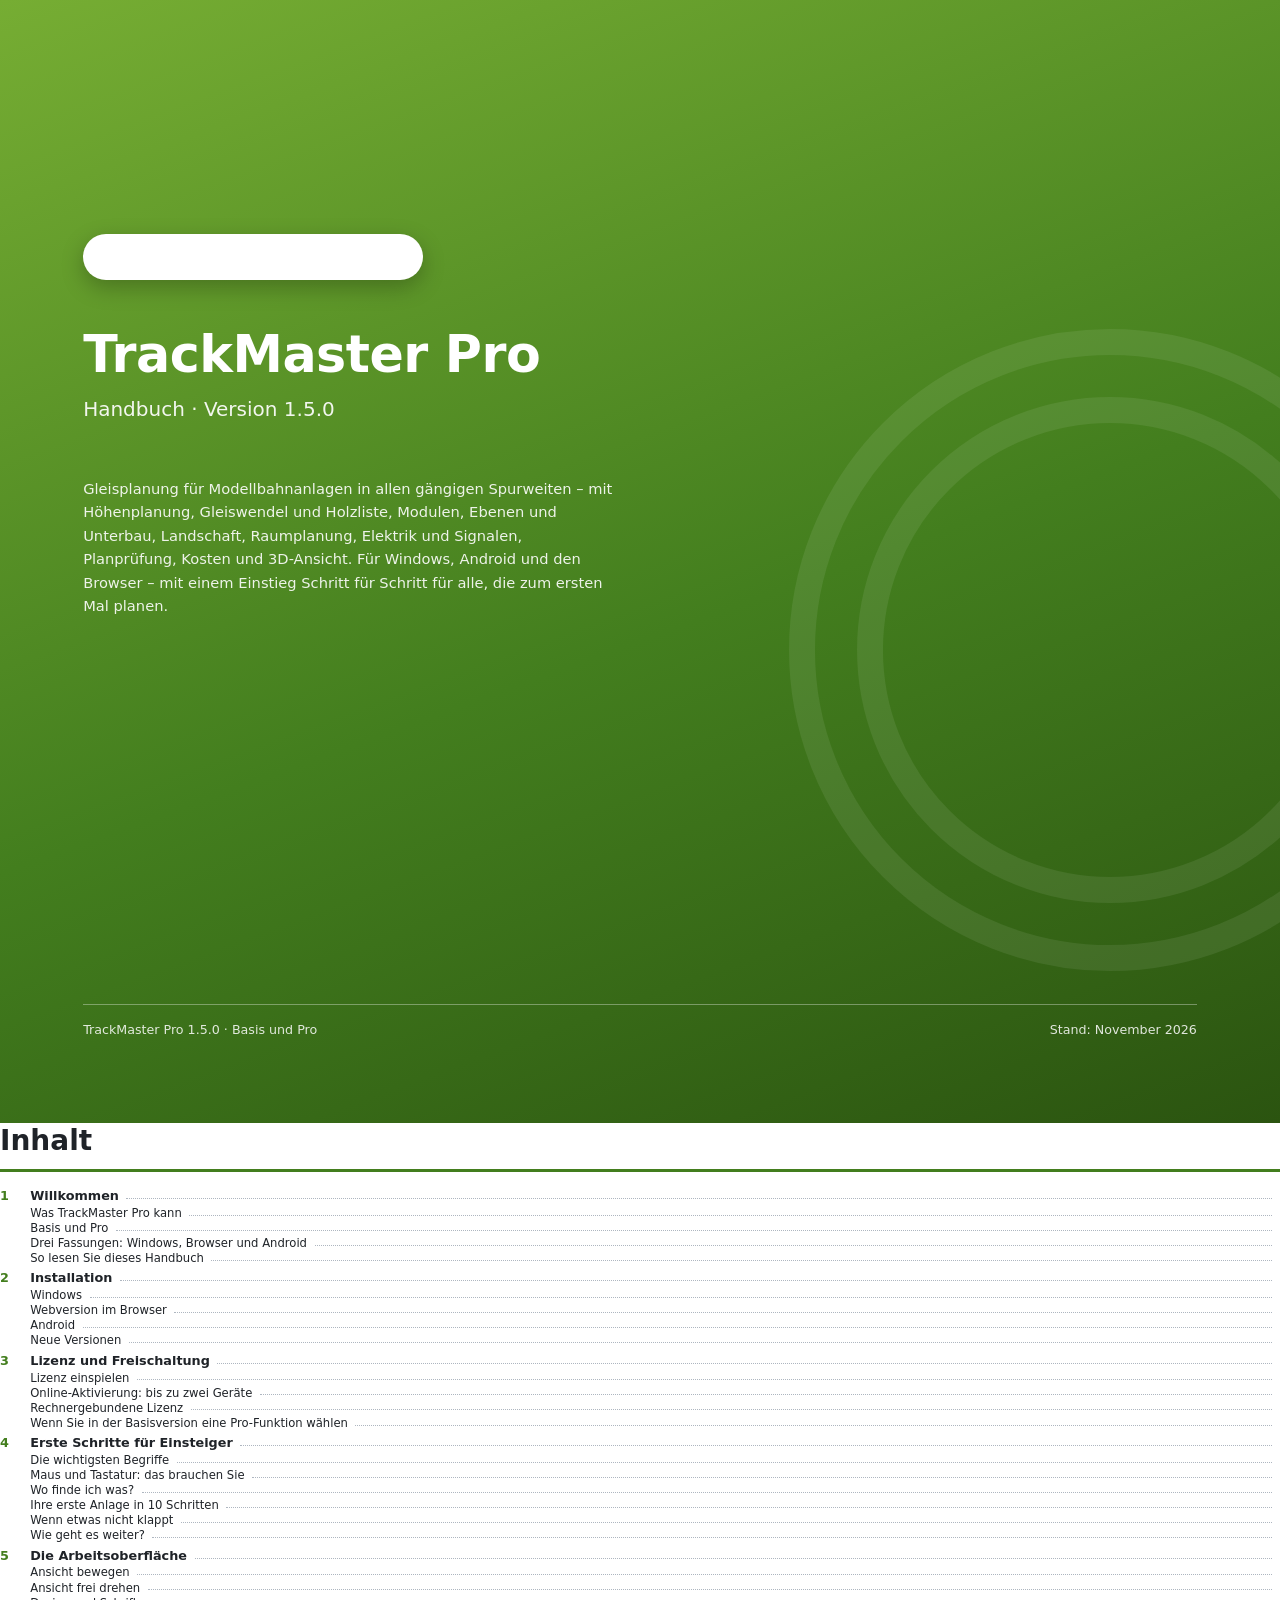
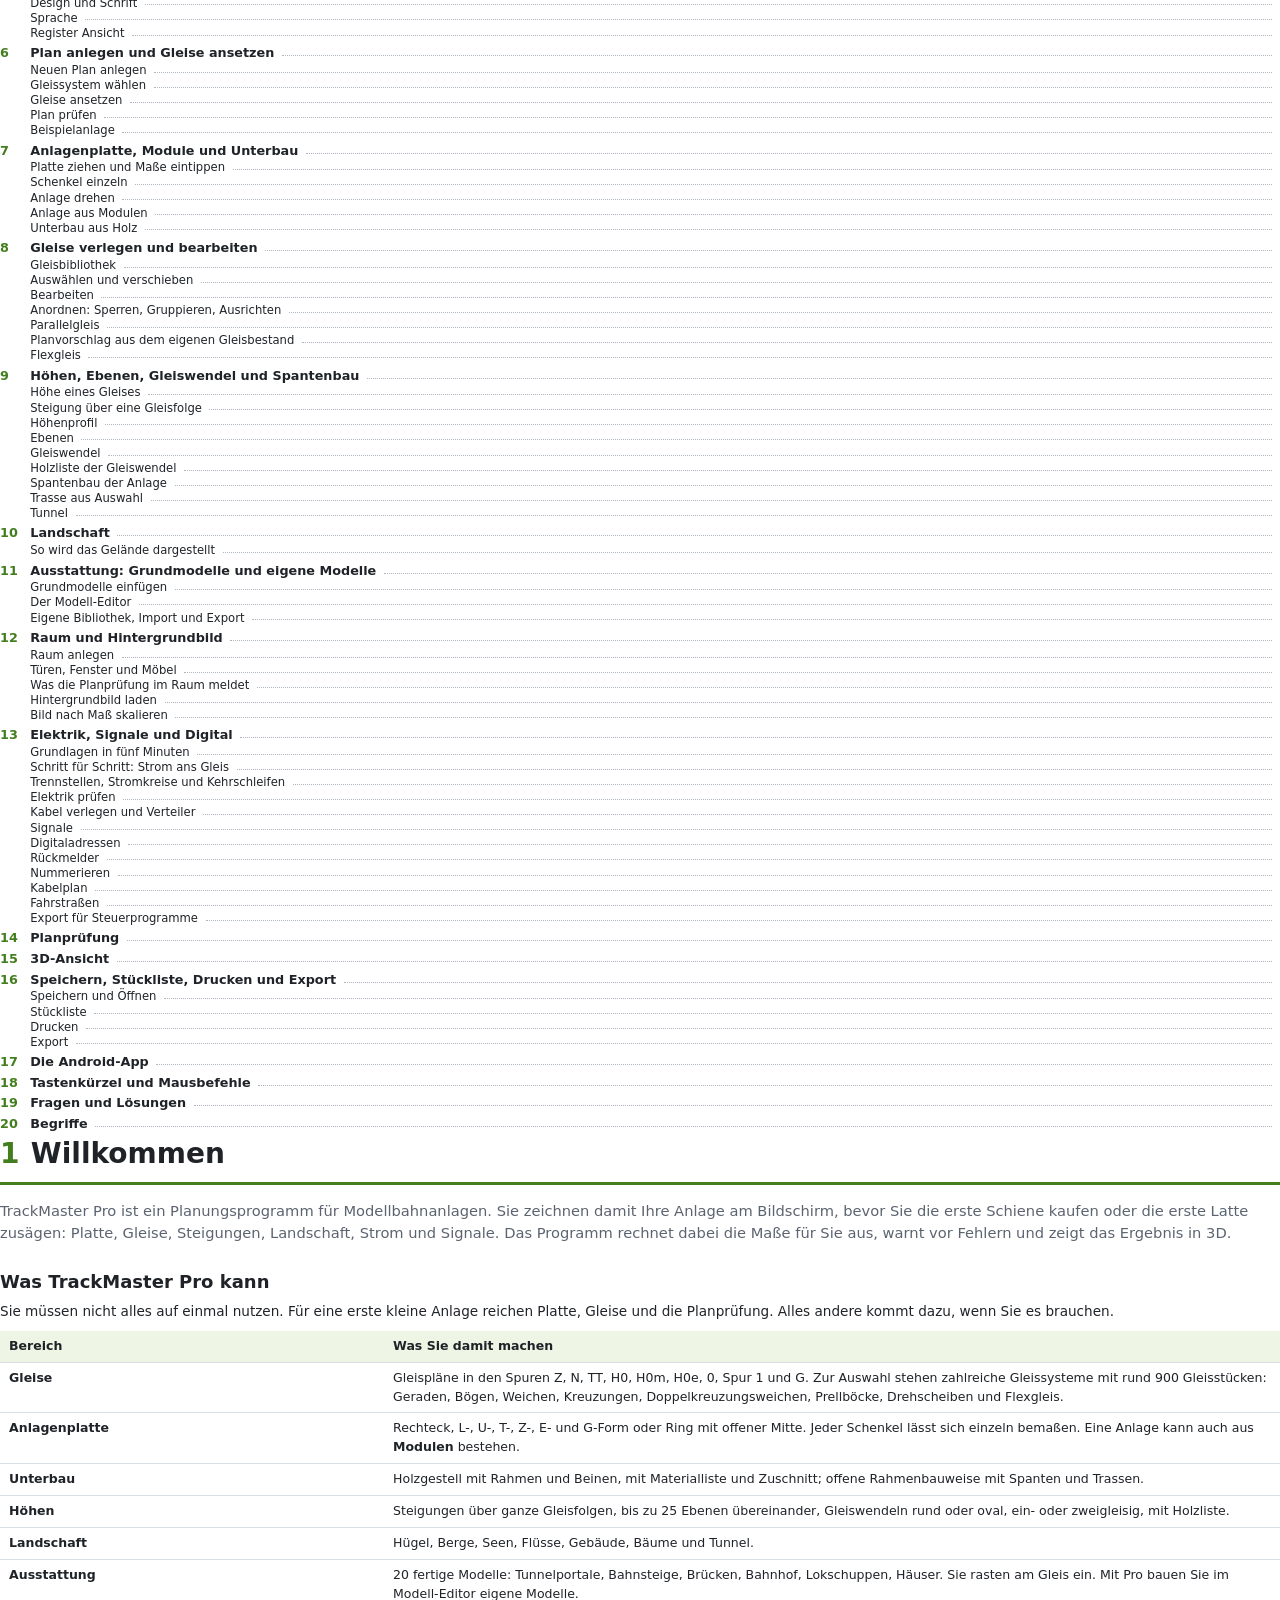
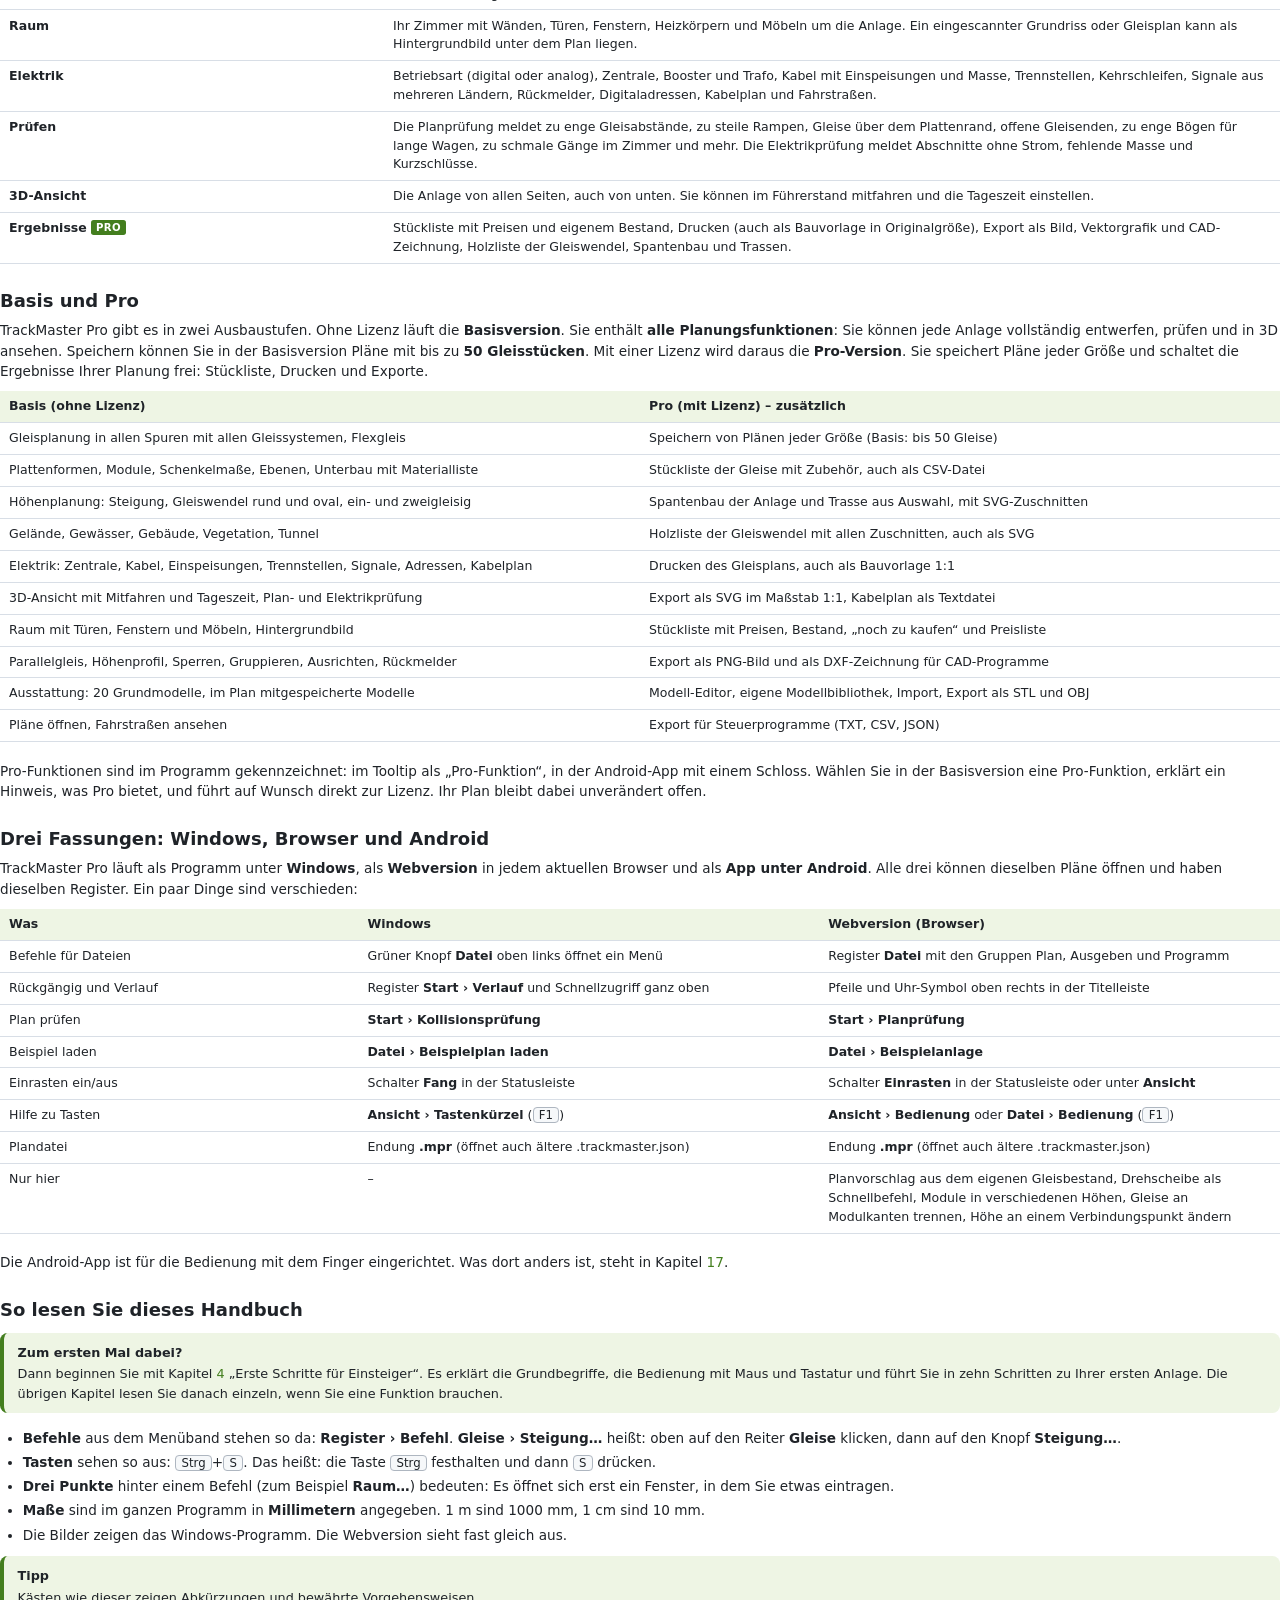
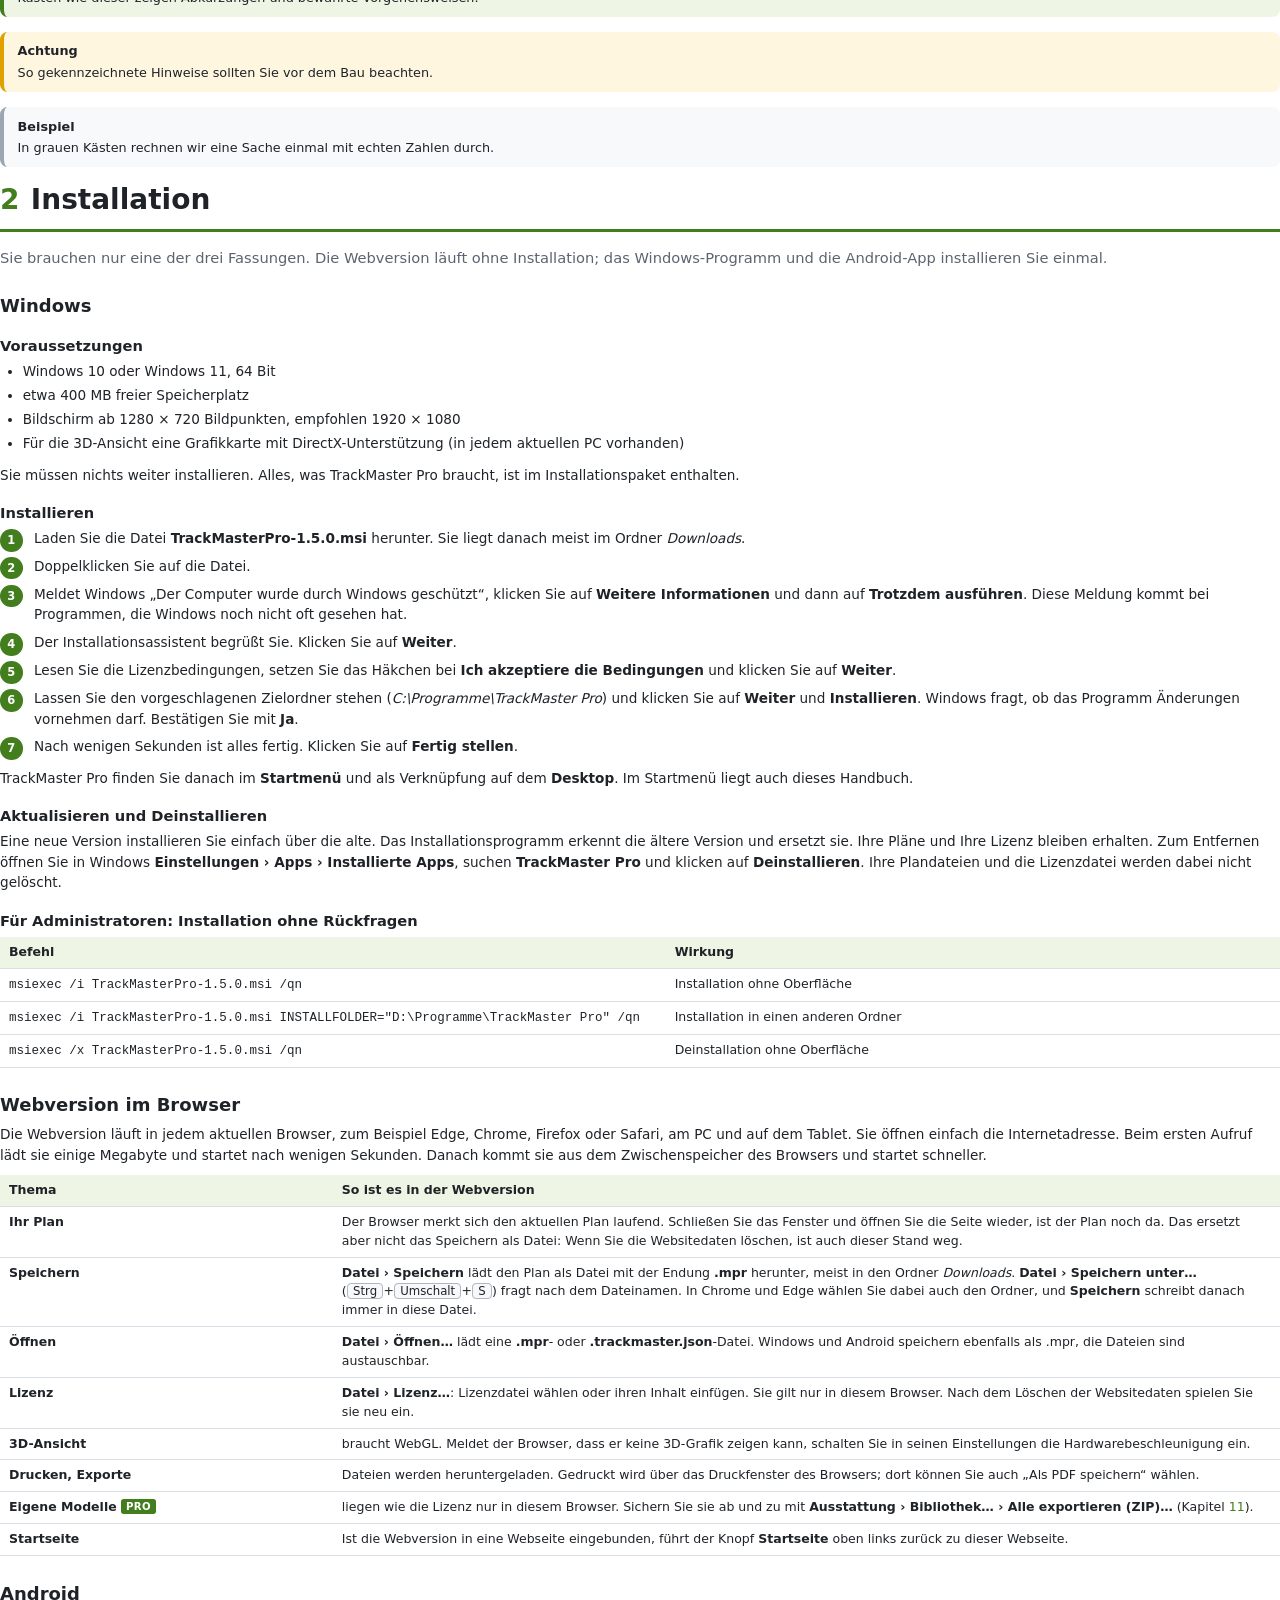
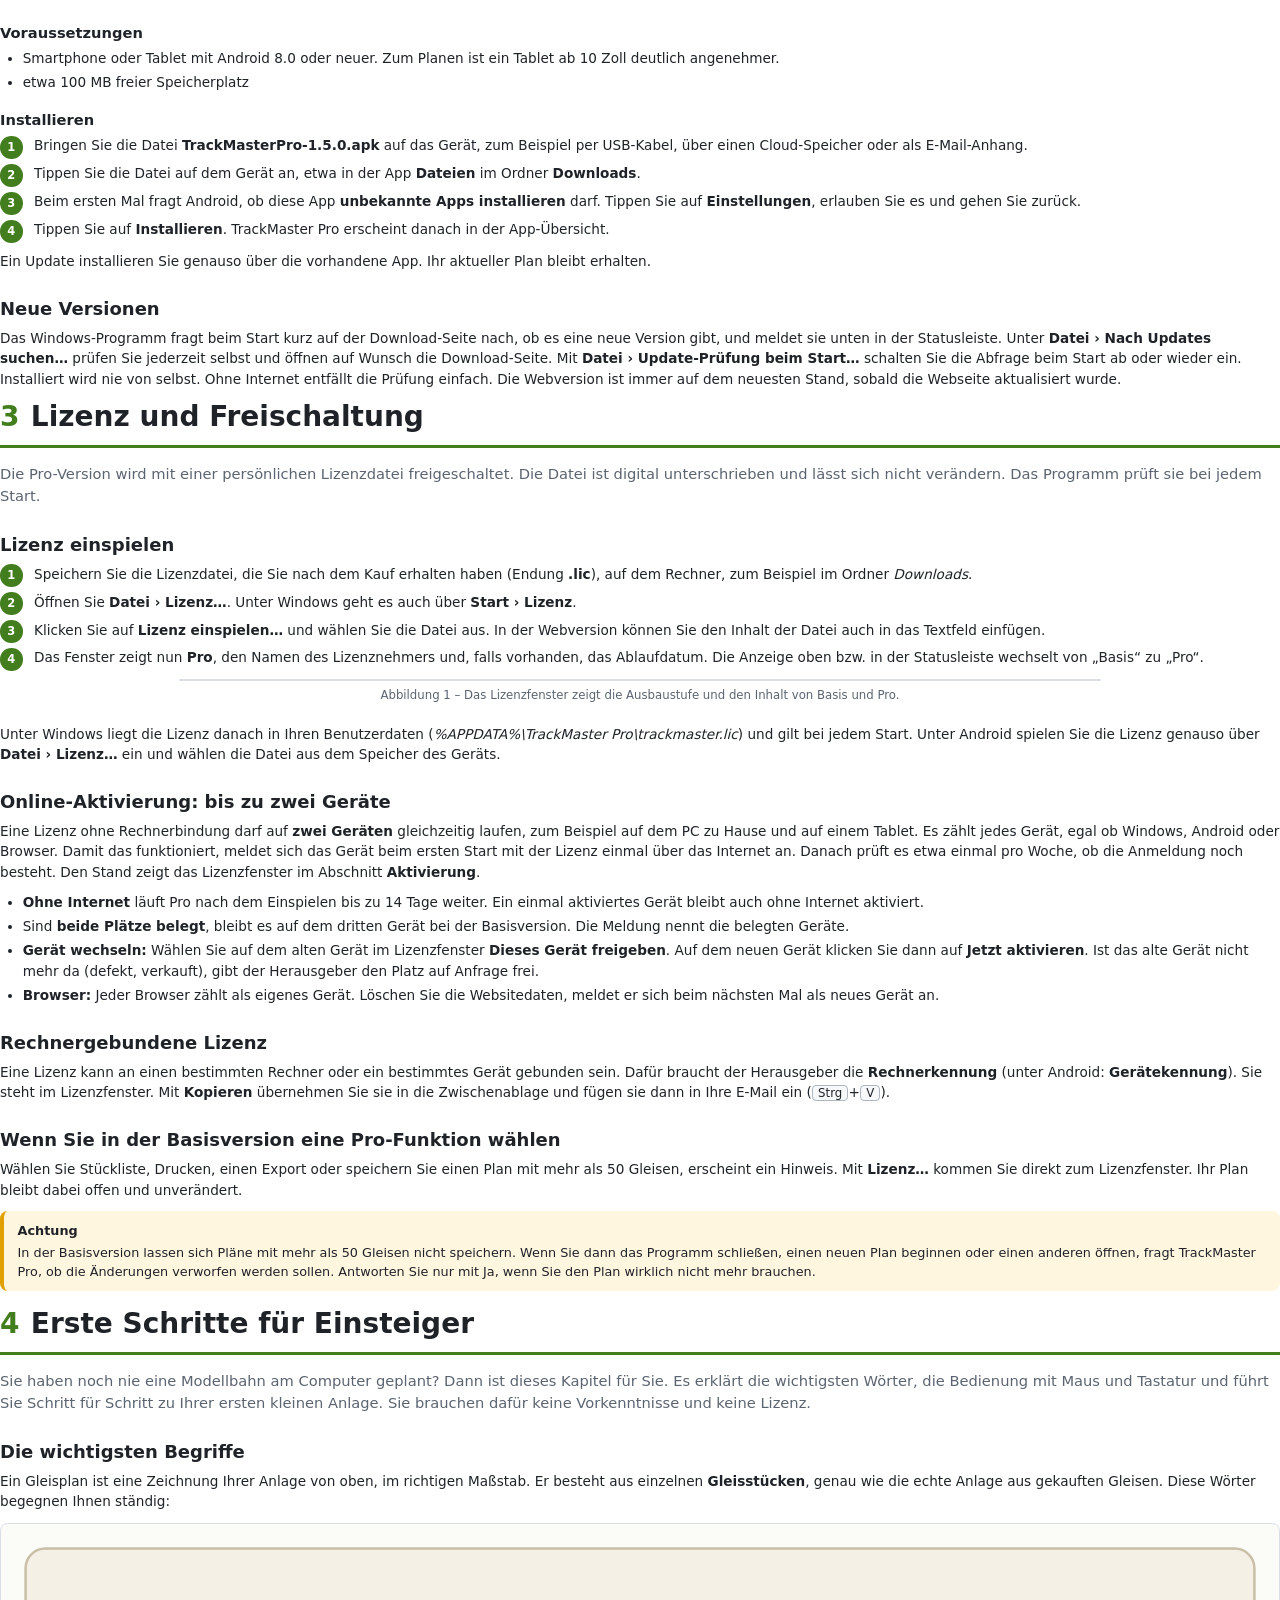
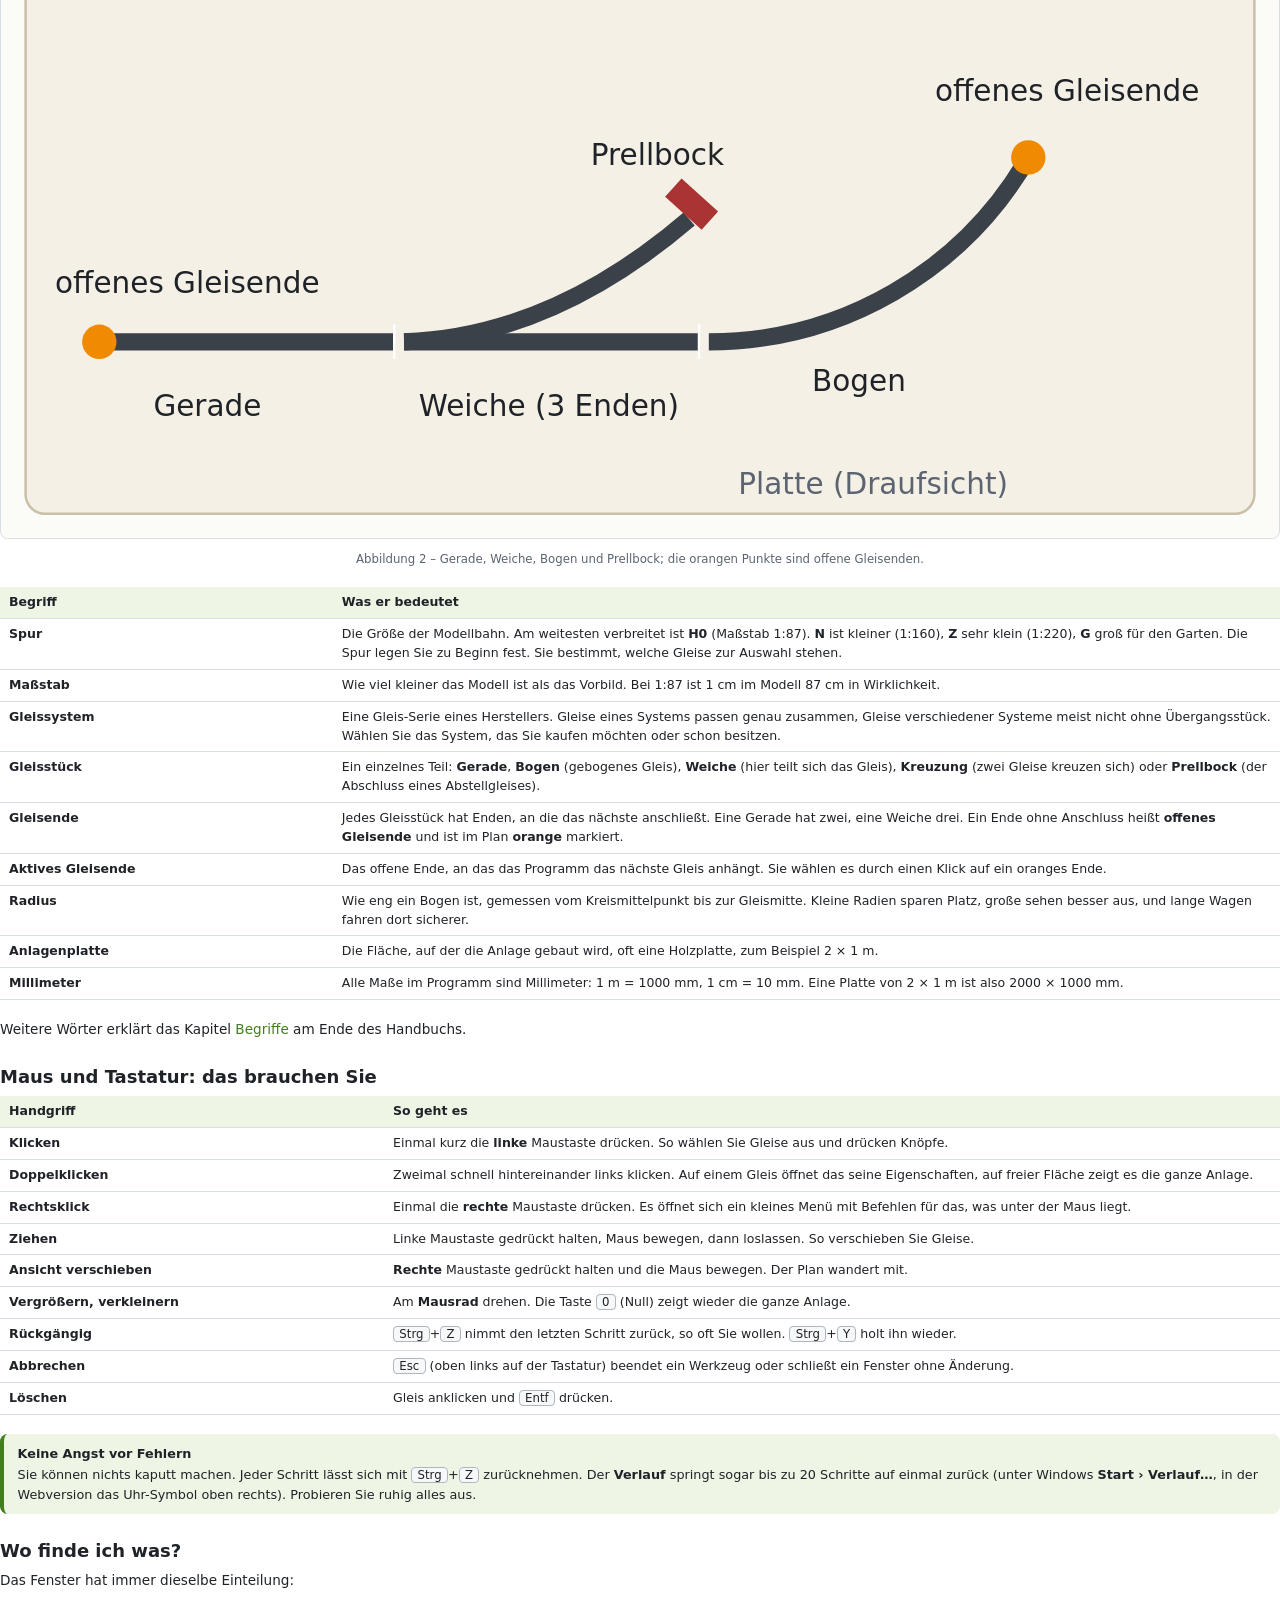
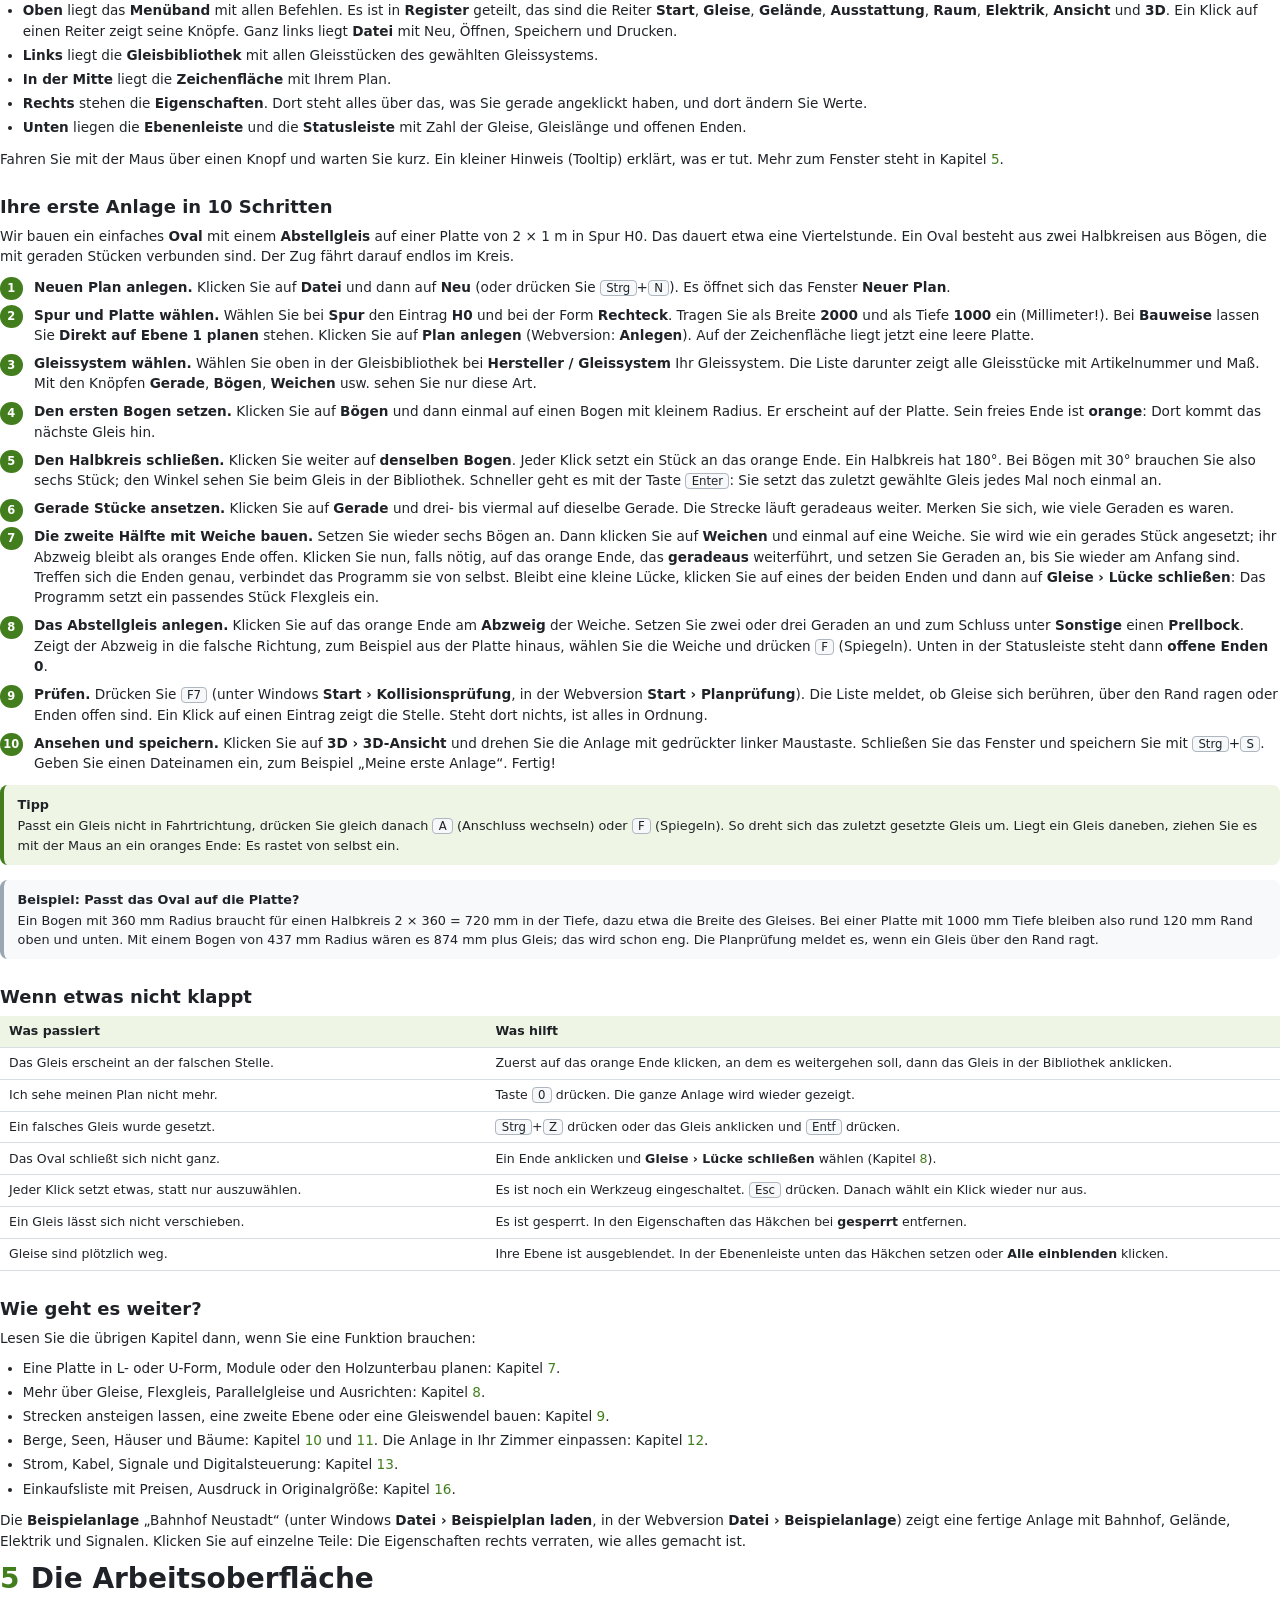
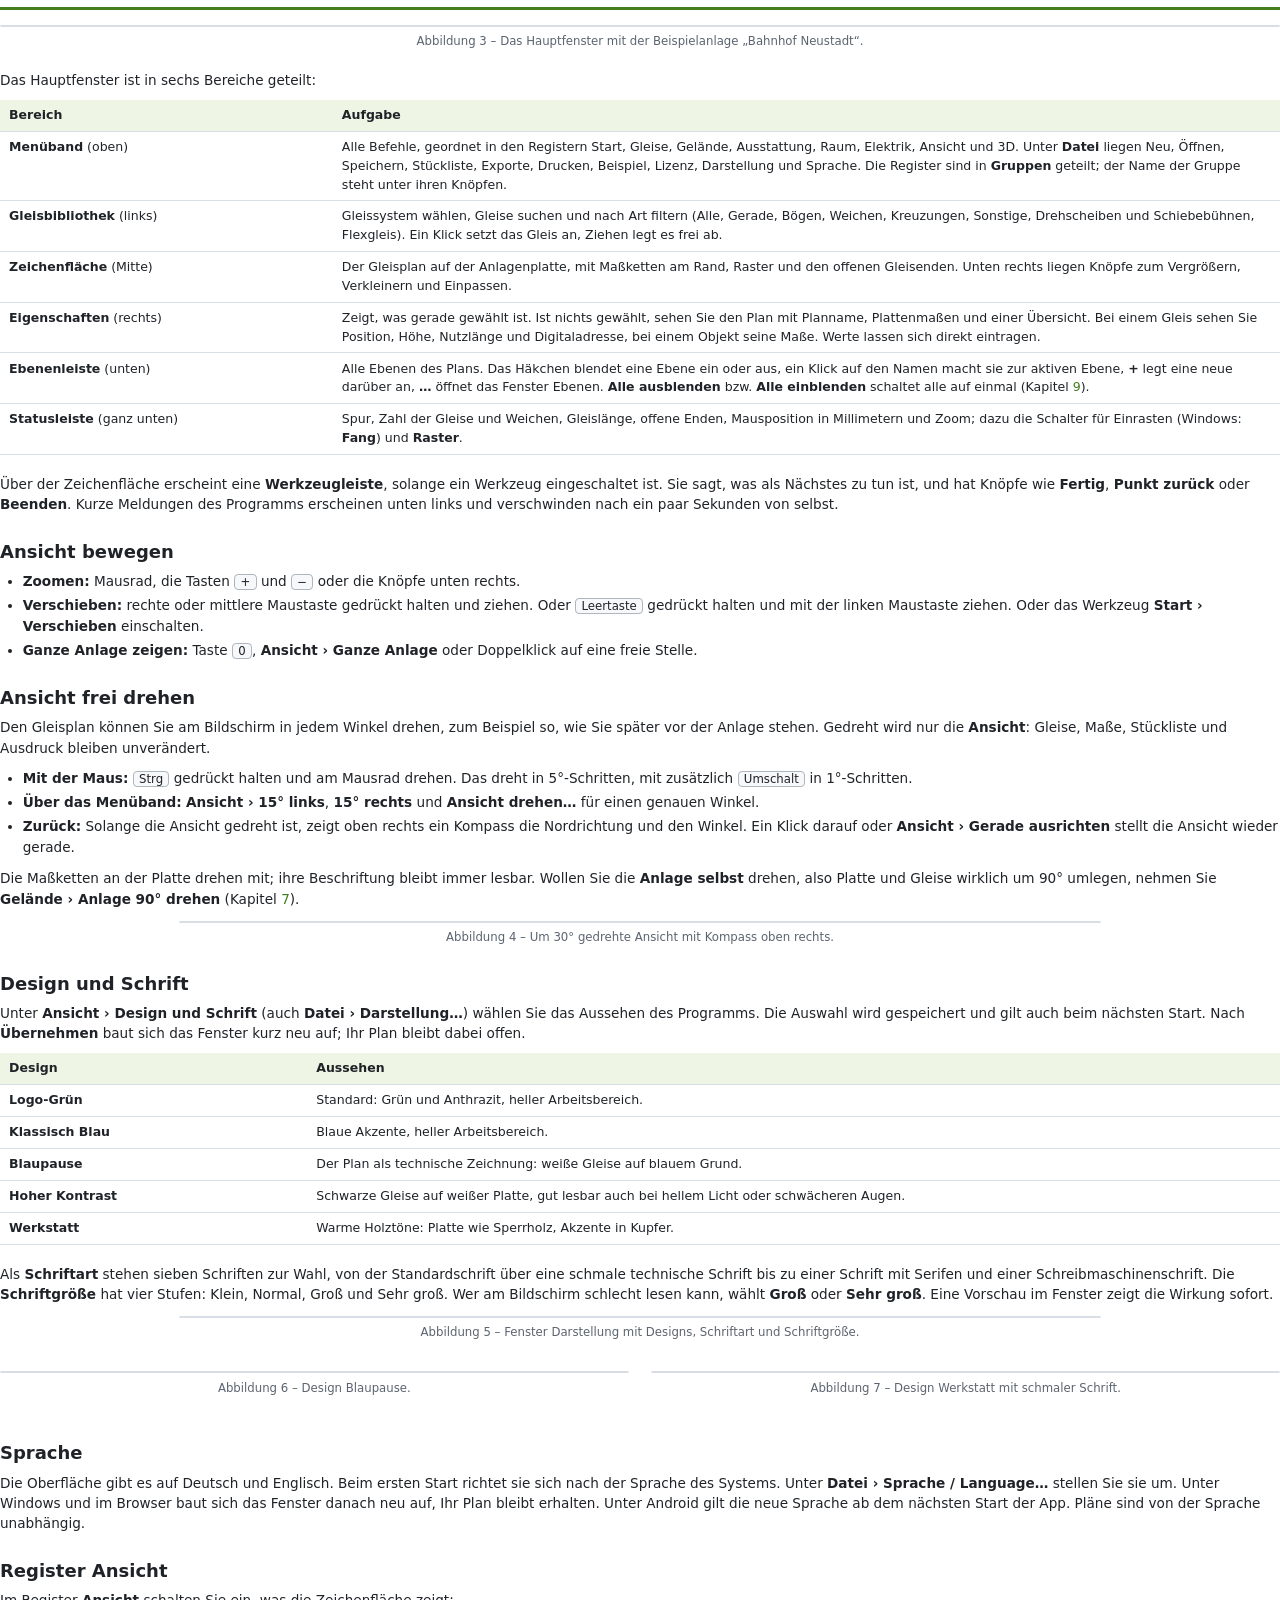
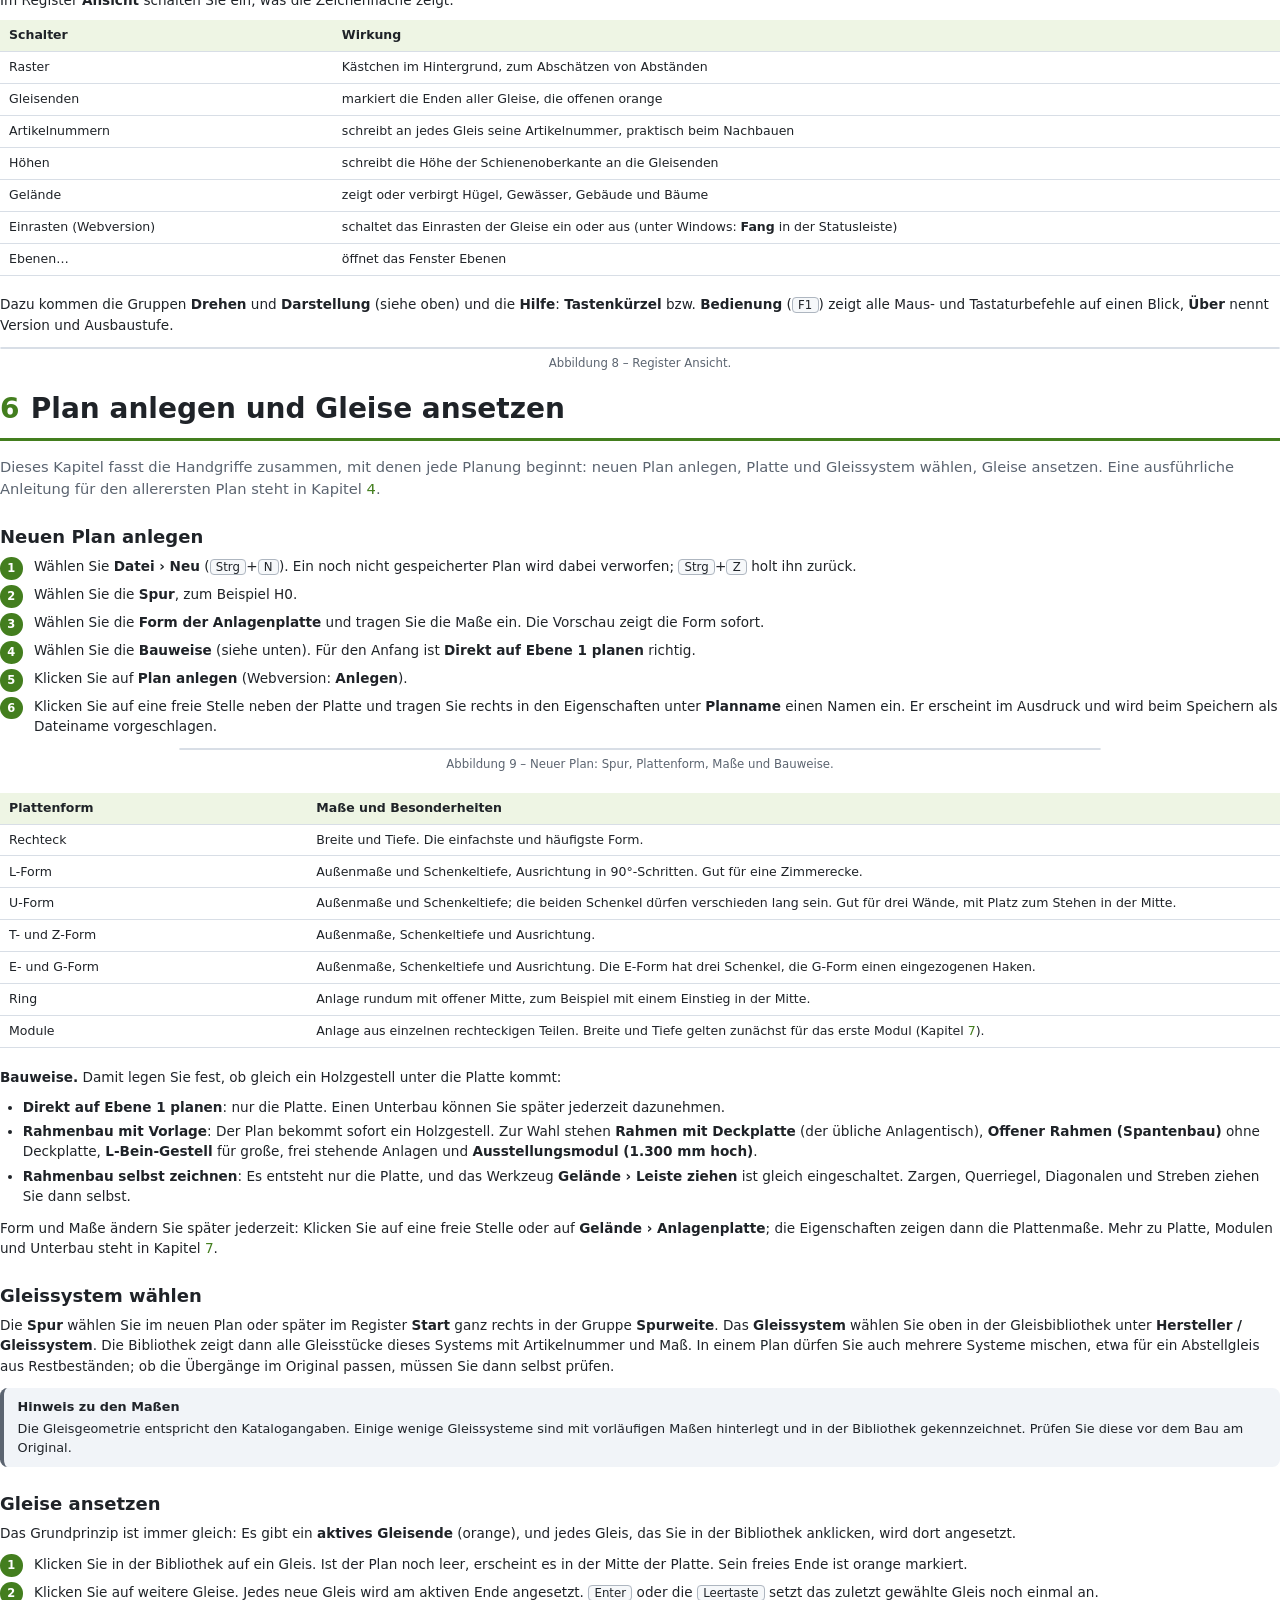
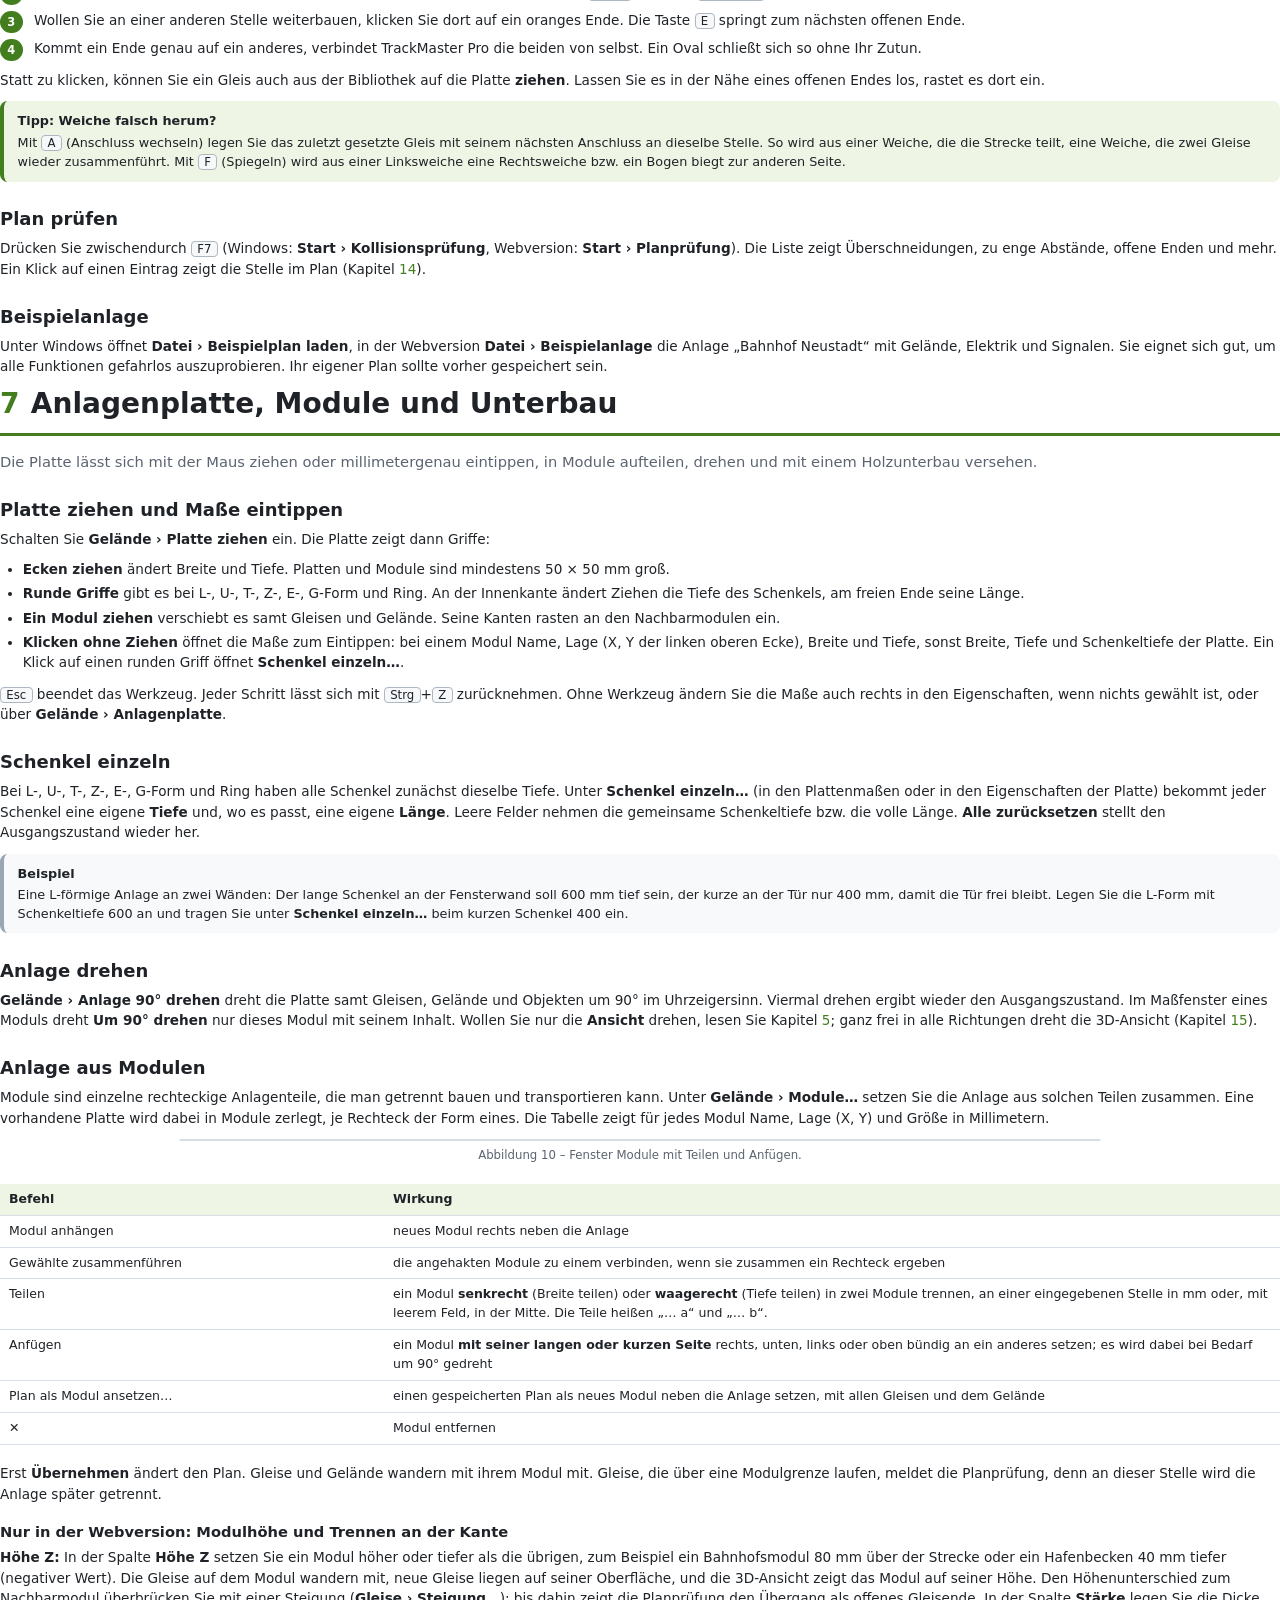
==== commit 6545a06f: "Merge pull request #43 from Moba4N/speichern-mpr Pläne in allen Versionen als .mpr speichern" ====
--- a/docs/handbuch/handbuch.html
+++ b/docs/handbuch/handbuch.html
@@ -3,7 +3,7 @@
 <head>
 <meta charset="utf-8">
 <title>TrackMaster Pro – Handbuch</title>
-<meta name="pdf-footer" content="TrackMaster Pro 1.0.0 · Handbuch">
+<meta name="pdf-footer" content="TrackMaster Pro 1.5.0 · Handbuch">
 <meta name="pdf-start" content="ist ein Planungsprogramm für Modellbahnanlagen">
 <style>
   @page { size: A4; margin: 22mm 20mm 22mm 20mm; }
@@ -84,12 +84,12 @@
   <div class="inner">
     <div class="logocard"><img src="img/logo.png" alt=""></div>
     <h1>TrackMaster Pro</h1>
-    <div class="sub">Handbuch · Version 1.0.0</div>
+    <div class="sub">Handbuch · Version 1.5.0</div>
     <div class="what">Gleisplanung für Modellbahnanlagen in allen gängigen Spurweiten – mit Höhenplanung, Gleiswendel und
       Holzliste, Modulen, Ebenen und Unterbau, Landschaft, Raumplanung, Elektrik und Signalen, Planprüfung, Kosten und 3D-Ansicht. Für Windows, Android und den Browser –
 mit einem Einstieg Schritt für Schritt für alle, die zum ersten Mal planen.</div>
   </div>
-  <div class="foot"><span>TrackMaster Pro 1.0.0 · Basis und Pro</span><span>Stand: November 2026</span></div>
+  <div class="foot"><span>TrackMaster Pro 1.5.0 · Basis und Pro</span><span>Stand: November 2026</span></div>
 </section>
 
 <section class="toc">
@@ -148,8 +148,7 @@
   <tr><td>Pläne öffnen, Fahrstraßen ansehen</td><td>Export für Steuerprogramme (TXT, CSV, JSON)</td></tr>
 </table>
 <p>Pro-Funktionen sind im Programm gekennzeichnet: im Tooltip als „Pro-Funktion“, in der Android-App mit einem Schloss. Wählen Sie in der Basisversion eine
-Pro-Funktion, erklärt ein Hinweis, was Pro bietet, und führt auf Wunsch direkt zur Lizenz oder zur Bestellseite. Ihr Plan bleibt dabei unverändert offen.
-Pro gibt es als <b>Kauflizenz</b> mit einmaliger Zahlung oder als <b>Abo</b> mit monatlicher Abrechnung (Kapitel <a href="#k3">3</a>).</p>
+Pro-Funktion, erklärt ein Hinweis, was Pro bietet, und führt auf Wunsch direkt zur Lizenz. Ihr Plan bleibt dabei unverändert offen.</p>
 
 <h2 id="k1-4">Drei Fassungen: Windows, Browser und Android</h2>
 <p>TrackMaster Pro läuft als Programm unter <b>Windows</b>, als <b>Webversion</b> in jedem aktuellen Browser und als <b>App unter Android</b>.
@@ -163,7 +162,7 @@
   <tr><td>Einrasten ein/aus</td><td>Schalter <span class="ui">Fang</span> in der Statusleiste</td><td>Schalter <span class="ui">Einrasten</span> in der Statusleiste oder unter <span class="ui">Ansicht</span></td></tr>
   <tr><td>Hilfe zu Tasten</td><td><span class="ui">Ansicht › Tastenkürzel</span> (<kbd>F1</kbd>)</td><td><span class="ui">Ansicht › Bedienung</span> oder <span class="ui">Datei › Bedienung</span> (<kbd>F1</kbd>)</td></tr>
   <tr><td>Plandatei</td><td>Endung <b>.mpr</b> (öffnet auch ältere .trackmaster.json)</td><td>Endung <b>.mpr</b> (öffnet auch ältere .trackmaster.json)</td></tr>
-  <tr><td>Nur hier</td><td>–</td><td>Drehscheibe als Schnellbefehl, Module in verschiedenen Höhen, Gleise an Modulkanten trennen,
+  <tr><td>Nur hier</td><td>–</td><td>Planvorschlag aus dem eigenen Gleisbestand, Drehscheibe als Schnellbefehl, Module in verschiedenen Höhen, Gleise an Modulkanten trennen,
     Höhe an einem Verbindungspunkt ändern</td></tr>
 </table>
 <p>Die Android-App ist für die Bedienung mit dem Finger eingerichtet. Was dort anders ist, steht in Kapitel <a href="#k13">17</a>.</p>
@@ -202,7 +201,7 @@
 
 <h3>Installieren</h3>
 <ol class="steps">
-  <li>Laden Sie die Datei <b>TrackMasterPro-1.0.0.msi</b> herunter. Sie liegt danach meist im Ordner <i>Downloads</i>.</li>
+  <li>Laden Sie die Datei <b>TrackMasterPro-1.5.0.msi</b> herunter. Sie liegt danach meist im Ordner <i>Downloads</i>.</li>
   <li>Doppelklicken Sie auf die Datei.</li>
   <li>Meldet Windows „Der Computer wurde durch Windows geschützt“, klicken Sie auf <span class="ui">Weitere Informationen</span> und dann auf
       <span class="ui">Trotzdem ausführen</span>. Diese Meldung kommt bei Programmen, die Windows noch nicht oft gesehen hat.</li>
@@ -222,9 +221,9 @@
 <h3>Für Administratoren: Installation ohne Rückfragen</h3>
 <table>
   <tr><th style="width:52%">Befehl</th><th>Wirkung</th></tr>
-  <tr><td><code>msiexec /i TrackMasterPro-1.0.0.msi /qn</code></td><td>Installation ohne Oberfläche</td></tr>
-  <tr><td><code>msiexec /i TrackMasterPro-1.0.0.msi INSTALLFOLDER="D:\Programme\TrackMaster Pro" /qn</code></td><td>Installation in einen anderen Ordner</td></tr>
-  <tr><td><code>msiexec /x TrackMasterPro-1.0.0.msi /qn</code></td><td>Deinstallation ohne Oberfläche</td></tr>
+  <tr><td><code>msiexec /i TrackMasterPro-1.5.0.msi /qn</code></td><td>Installation ohne Oberfläche</td></tr>
+  <tr><td><code>msiexec /i TrackMasterPro-1.5.0.msi INSTALLFOLDER="D:\Programme\TrackMaster Pro" /qn</code></td><td>Installation in einen anderen Ordner</td></tr>
+  <tr><td><code>msiexec /x TrackMasterPro-1.5.0.msi /qn</code></td><td>Deinstallation ohne Oberfläche</td></tr>
 </table>
 
 <h2 id="k2-4">Webversion im Browser</h2>
@@ -257,7 +256,7 @@
 </ul>
 <h3>Installieren</h3>
 <ol class="steps">
-  <li>Bringen Sie die Datei <b>TrackMasterPro-1.0.0.apk</b> auf das Gerät, zum Beispiel per USB-Kabel, über einen Cloud-Speicher oder als E-Mail-Anhang.</li>
+  <li>Bringen Sie die Datei <b>TrackMasterPro-1.5.0.apk</b> auf das Gerät, zum Beispiel per USB-Kabel, über einen Cloud-Speicher oder als E-Mail-Anhang.</li>
   <li>Tippen Sie die Datei auf dem Gerät an, etwa in der App <span class="ui">Dateien</span> im Ordner <span class="ui">Downloads</span>.</li>
   <li>Beim ersten Mal fragt Android, ob diese App <b>unbekannte Apps installieren</b> darf. Tippen Sie auf <span class="ui">Einstellungen</span>, erlauben Sie es und
       gehen Sie zurück.</li>
@@ -278,34 +277,12 @@
 <p class="lead">Die Pro-Version wird mit einer persönlichen Lizenzdatei freigeschaltet. Die Datei ist digital unterschrieben und lässt sich nicht verändern.
 Das Programm prüft sie bei jedem Start.</p>
 
-<h2 id="k3-kauf">Pro kaufen: Kauflizenz oder Abo</h2>
-<p>Den Knopf <span class="ui">Pro kaufen</span> finden Sie im Lizenzfenster (<span class="ui">Datei › Lizenz…</span>) und im Hinweis, der erscheint, wenn Sie in der
-Basisversion eine Pro-Funktion wählen. Er öffnet die Bestellseite im Browser. Dort gibt es zwei Wege:</p>
-<table>
-  <tr><th style="width:22%">Art</th><th style="width:39%">Kauflizenz</th><th>Abo</th></tr>
-  <tr><td>Zahlung</td><td>einmalig</td><td>jeden Monat</td></tr>
-  <tr><td>Laufzeit</td><td>unbefristet</td><td>solange das Abo bezahlt ist, monatlich kündbar zum Monatsende</td></tr>
-  <tr><td>Internet</td><td>nur zur Aktivierung, danach etwa einmal pro Woche, wenn verfügbar</td><td>mindestens alle 30 Tage einmal</td></tr>
-  <tr><td>Geräte</td><td colspan="2">bis zu zwei gleichzeitig, egal ob Windows, Android oder Browser</td></tr>
-</table>
-<ol class="steps">
-  <li>Lesen Sie auf der Bestellseite die Verkaufs- und Lizenzbedingungen und setzen Sie die beiden Häkchen. Erst dann lassen sich die Knöpfe anklicken.</li>
-  <li>Bezahlen Sie mit PayPal oder bestellen Sie per E-Mail. Geben Sie den Namen an, auf den die Lizenz lauten soll.</li>
-  <li>Nach dem Zahlungseingang erhalten Sie die Lizenzdatei <b>trackmaster.lic</b> per E-Mail, in der Regel innerhalb von drei Werktagen.</li>
-  <li>Spielen Sie die Datei ein, wie im nächsten Abschnitt beschrieben.</li>
-</ol>
-<p><b>Abo kündigen:</b> Auf der Webseite unter <b>Verträge hier kündigen</b> (Link auf der Bestellseite) geben Sie Name und E-Mail-Adresse an
-und bestätigen mit <span class="ui">jetzt kündigen</span>. Sie erhalten sofort eine Bestätigung. Haben Sie über PayPal bezahlt, beenden Sie dort zusätzlich das
-Abonnement, damit keine weitere Zahlung abgebucht wird. Bereits bezahlte Monate bleiben nutzbar; danach läuft die Basisversion und alle Pläne bleiben erhalten.
-Eine Kauflizenz muss nicht gekündigt werden.</p>
-
 <h2 id="k3-1">Lizenz einspielen</h2>
 <ol class="steps">
   <li>Speichern Sie die Lizenzdatei, die Sie nach dem Kauf erhalten haben (Endung <b>.lic</b>), auf dem Rechner, zum Beispiel im Ordner <i>Downloads</i>.</li>
   <li>Öffnen Sie <span class="ui">Datei › Lizenz…</span>. Unter Windows geht es auch über <span class="ui">Start › Lizenz</span>.</li>
   <li>Klicken Sie auf <span class="ui">Lizenz einspielen…</span> und wählen Sie die Datei aus. In der Webversion können Sie den Inhalt der Datei auch in das Textfeld einfügen.</li>
-  <li>Das Fenster zeigt nun <b>Pro</b>, den Namen des Lizenznehmers, falls vorhanden das Ablaufdatum, und die <b>Lizenznummer</b>. Geben Sie diese Nummer bei
-      Fragen oder bei einer Kündigung mit an. Die Anzeige oben bzw. in der Statusleiste wechselt von
+  <li>Das Fenster zeigt nun <b>Pro</b>, den Namen des Lizenznehmers und, falls vorhanden, das Ablaufdatum. Die Anzeige oben bzw. in der Statusleiste wechselt von
       „Basis“ zu „Pro“.</li>
 </ol>
 <figure class="half"><img src="img/lizenz.png" alt=""><figcaption>Das Lizenzfenster zeigt die Ausbaustufe und den Inhalt von Basis und Pro.</figcaption></figure>
@@ -317,13 +294,11 @@
 egal ob Windows, Android oder Browser. Damit das funktioniert, meldet sich das Gerät beim ersten Start mit der Lizenz einmal über das Internet an. Danach prüft es
 etwa einmal pro Woche, ob die Anmeldung noch besteht. Den Stand zeigt das Lizenzfenster im Abschnitt <b>Aktivierung</b>.</p>
 <ul>
-  <li><b>Ohne Internet</b> läuft Pro nach dem Einspielen bis zu 14 Tage weiter. Ein einmal aktiviertes Gerät bleibt mit einer Kauflizenz auch ohne Internet aktiviert; mit einer Abo-Lizenz muss es sich alle 30 Tage melden (siehe unten).</li>
+  <li><b>Ohne Internet</b> läuft Pro nach dem Einspielen bis zu 14 Tage weiter. Ein einmal aktiviertes Gerät bleibt auch ohne Internet aktiviert.</li>
   <li>Sind <b>beide Plätze belegt</b>, bleibt es auf dem dritten Gerät bei der Basisversion. Die Meldung nennt die belegten Geräte.</li>
   <li><b>Gerät wechseln:</b> Wählen Sie auf dem alten Gerät im Lizenzfenster <span class="ui">Dieses Gerät freigeben</span>. Auf dem neuen Gerät klicken Sie dann auf
     <span class="ui">Jetzt aktivieren</span>. Ist das alte Gerät nicht mehr da (defekt, verkauft), gibt der Herausgeber den Platz auf Anfrage frei.</li>
   <li><b>Browser:</b> Jeder Browser zählt als eigenes Gerät. Löschen Sie die Websitedaten, meldet er sich beim nächsten Mal als neues Gerät an.</li>
-  <li><b>Abo-Lizenz</b> (monatliche Abrechnung): Pro läuft, solange das Abo bezahlt ist; das Lizenzfenster zeigt „Abo bezahlt bis …“. Ein Gerät mit Abo-Lizenz muss sich
-    mindestens alle 30 Tage einmal mit dem Internet verbinden. Nach dem Ende des Abos läuft die Basisversion, Ihre Pläne bleiben erhalten.</li>
 </ul>
 
 <h2 id="k3-2">Rechnergebundene Lizenz</h2>
@@ -333,7 +308,7 @@
 
 <h2 id="k3-3">Wenn Sie in der Basisversion eine Pro-Funktion wählen</h2>
 <p>Wählen Sie Stückliste, Drucken, einen Export oder speichern Sie einen Plan mit mehr als 50 Gleisen, erscheint ein Hinweis. Mit <span class="ui">Lizenz…</span>
-kommen Sie direkt zum Lizenzfenster, mit <span class="ui">Pro kaufen</span> zur Bestellseite. Ihr Plan bleibt dabei offen und unverändert.</p>
+kommen Sie direkt zum Lizenzfenster. Ihr Plan bleibt dabei offen und unverändert.</p>
 <div class="warn"><b>Achtung</b>In der Basisversion lassen sich Pläne mit mehr als 50 Gleisen nicht speichern. Wenn Sie dann das Programm schließen, einen neuen
 Plan beginnen oder einen anderen öffnen, fragt TrackMaster Pro, ob die Änderungen verworfen werden sollen. Antworten Sie nur mit Ja, wenn Sie den Plan wirklich
 nicht mehr brauchen.</div>
@@ -605,7 +580,7 @@
     Anlagentisch), <span class="ui">Offener Rahmen (Spantenbau)</span> ohne Deckplatte, <span class="ui">L-Bein-Gestell</span> für große, frei stehende Anlagen und
     <span class="ui">Ausstellungsmodul (1.300 mm hoch)</span>.</li>
   <li><span class="ui">Rahmenbau selbst zeichnen</span>: Es entsteht nur die Platte, und das Werkzeug <span class="ui">Gelände › Leiste ziehen</span> ist gleich eingeschaltet.
-    Zargen, Querriegel, Diagonalen und Streben ziehen Sie dann selbst. Das Raster ist dabei auf der ganzen Zeichenfläche zu sehen, und Einrasten ist eingeschaltet.</li>
+    Zargen, Querriegel, Diagonalen und Streben ziehen Sie dann selbst.</li>
 </ul>
 <p>Form und Maße ändern Sie später jederzeit: Klicken Sie auf eine freie Stelle oder auf <span class="ui">Gelände › Anlagenplatte</span>; die Eigenschaften zeigen dann die
 Plattenmaße. Mehr zu Platte, Modulen und Unterbau steht in Kapitel <a href="#kp">7</a>.</p>
@@ -712,25 +687,17 @@
 </table>
 <p>Die <b>Materialliste</b> nennt Latten und Kanthölzer nach Handelslänge, Platten, Schrauben und Leim, also Ihre Einkaufsliste für den Baumarkt. Die <b>Zuschnittliste</b>
 zeigt jedes Teil mit Querschnitt, Länge und Anzahl. Beides lässt sich kopieren oder als CSV-Datei speichern. Zu lange Teile und zu große Deckplatten werden mit einem Hinweis
-zum Stoßen gemeldet. Die 3D-Ansicht zeigt den Unterbau unter der Platte; beim offenen Rahmen (Spantenbau) zeigt sie nur das Holzgerüst mit Leisten und Gleisen, bei eingeschaltetem Spantenbau im Plan auch Spanten und Trassen (Abschnitt <a href="#k7-7">Spantenbau der Anlage</a>).
+zum Stoßen gemeldet. Die 3D-Ansicht zeigt den Unterbau unter der Platte; beim offenen Rahmen (Spantenbau) zeigt sie nur das Holzgerüst mit Leisten und Gleisen.
 <span class="ui">Entfernen</span> im Fenster nimmt den Unterbau wieder aus dem Plan.</p>
 <h3>Diagonale und Streben</h3>
 <p>Stehen Module versetzt, zum Beispiel stufenförmig an einer schrägen Wand, trägt oft eine durchgehende Diagonale mit einzelnen Streben. <span class="ui">Gelände › Leiste ziehen</span>
 zieht solche Leisten frei: Anfang und Ende anklicken. Plattenecken, Plattenkanten und andere Leisten rasten ein. Beginnt eine Strebe an einer Modulkante, rastet ihr Ende
 senkrecht oder waagrecht darunter genau auf der Diagonale ein. Die Eigenschaften zeigen Breite, Höhe der Latte, Länge und Oberkante (negativ = unter der Platte).
 Eine gewählte Leiste verschieben die <b>Pfeiltasten</b> um 1 mm, mit <kbd>Umschalt</kbd> um 10 mm.</p>
-<p>Wo nichts anderes einrastet, rasten Leisten im <b>Raster</b> von 10 mm ein. Sobald Leisten oder Platten im Plan liegen, ist das Raster auf der ganzen Zeichenfläche zu sehen,
-nicht nur auf der Anlagenplatte.</p>
-<p><b>Mehrere Leisten auf einmal:</b> Klicken Sie mit gedrückter <kbd>Strg</kbd>- oder <kbd>Umschalt</kbd>-Taste auf weitere Leisten und Platten, oder ziehen Sie auf einer freien
-Stelle einen Rahmen um sie auf (am Tablet: lange drücken und ziehen). Die gewählten Teile verschieben Sie dann gemeinsam mit der Maus oder den Pfeiltasten, kopieren,
-löschen oder legen sie auf eine andere Ebene. Beim gemeinsamen Verschieben rasten sie an Plattenecken, anderen Leisten und im Raster ein.</p>
-<h3>Deckplatten auflegen und entfernen</h3>
-<p><span class="ui">Gelände › Platte auflegen</span> legt die Deckplatten <b>automatisch</b> nach Grundriss und Rahmen auf: Jede zusammenhängende Fläche aus Anlagenplatte,
-Modulen und gezogenen Leisten bekommt eine Platte, auch Sonderformen wie das Dreieck zwischen versetzten Modulen und der Diagonale. Die Platte reicht bis zur Mitte der
-äußeren Leisten; frei abstehende Leisten zählen nicht. Bereits aufgelegte Platten werden dabei ersetzt, <span class="ui">Rückgängig</span> holt sie zurück.</p>
-<p>Eine Platte mit eigener Form zeichnen Sie mit <span class="ui">Gelände › Platte zeichnen</span>: Ecken anklicken (sie rasten wie Leisten ein) und zum Schluss die erste
-Ecke wieder anklicken oder <span class="ui">Fertig</span> wählen. In den Eigenschaften lassen sich Lage, Breite, Tiefe, Stärke und Oberkante millimetergenau eintippen;
-die Fläche in m² steht dabei. <span class="ui">Gelände › Alle Platten entfernen</span> nimmt alle Deckplatten aus dem Plan, sodass nur der Rahmen zu sehen ist.</p>
+<h3>Deckplatte auflegen</h3>
+<p>Auf einen offenen oder selbst gezeichneten Rahmen legt <span class="ui">Gelände › Platte auflegen</span> eine Deckplatte. Sie bekommt die Außenmaße der gezeichneten
+Leisten (ohne Leisten die Maße der Anlagenplatte) und liegt auf der höchsten Leiste. In den Eigenschaften lassen sich linke obere Ecke, Breite, Tiefe, Stärke und
+Oberkante millimetergenau eintippen. <span class="ui">An Rahmen anpassen</span> legt die Platte wieder genau über den Rahmen.</p>
 </section>
 
 <!-- ======================================================= -->
@@ -820,6 +787,23 @@
 <p>Das neue Gleis wird als <b>Flexgleis</b> des gewählten Systems gelegt; Bögen bekommen automatisch den passenden größeren oder kleineren Radius. Liegt es auf der falschen
 Seite, nehmen Sie es mit <kbd>Strg</kbd>+<kbd>Z</kbd> zurück und wählen die andere Seite.</p>
 
+<h2 id="k6-7">Planvorschlag aus dem eigenen Gleisbestand</h2>
+<p>Sie haben eine Kiste voller Gleise, aber keine Idee für eine Anlage? Der Planvorschlag baut aus Ihren Stückzahlen kleine Anlagen, als Ideen zum Loslegen.
+<i>Diese Funktion gibt es nur in der Webversion.</i></p>
+<ol class="steps">
+  <li>Stellen Sie die <b>Anlagenplatte</b> ein (Größe und Form) und wählen Sie in der Gleisbibliothek Ihr <b>Gleissystem</b>.</li>
+  <li>Klicken Sie auf <span class="ui">Gleise › Planvorschlag…</span>.</li>
+  <li>Tragen Sie bei jedem Gleis ein, <b>wie viele Stück</b> Sie haben. Leer oder 0 heißt: keins. Haben Sie in der Stückliste schon Ihren Bestand eingetragen, steht er hier bereits.</li>
+  <li>Klicken Sie auf <span class="ui">Vorschläge berechnen</span>. Nach einem Augenblick erscheinen die Vorschläge mit kleinem Vorschaubild, Gleisanzahl und Größe.</li>
+  <li>Gefällt Ihnen einer, klicken Sie auf <span class="ui">Übernehmen</span>. Mit <kbd>Strg</kbd>+<kbd>Z</kbd> ist er wieder weg.</li>
+</ol>
+<p>Je nach Bestand gibt es diese Formen: <b>Oval</b>, <b>Oval mit Abstellgleis</b> (oder zwei), <b>Oval mit Ausweiche</b>, <b>Doppeloval</b> (zwei Rundkurse ineinander)
+und die <b>Acht</b> mit einer Kreuzung in der Mitte. Jeder Vorschlag ist geschlossen, passt auf die Platte und besteht die Planprüfung. Es werden nie mehr Gleise
+verwendet, als Sie eingetragen haben.</p>
+<div class="tip"><b>Kein Vorschlag?</b>Für ein Oval braucht es Bögen für einen ganzen Kreis eines Radius (zum Beispiel 12 Bögen à 30°), und die Platte muss mindestens doppelt
+so tief sein wie der Radius plus etwas Rand. Für Abstellgleise braucht es eine Weiche, einen passenden Gegenbogen und einen Prellbock. Ist „Vorhandene Gleise dabei ersetzen“
+angehakt, ersetzt der Vorschlag die Gleise im Plan; sonst kommt er dazu.</div>
+
 <h2 id="k6-4">Flexgleis</h2>
 <p>Flexgleis ist Gleis in langen Stangen, das man selbst biegt und auf Länge kürzt. Damit lassen sich Strecken legen, die mit festen Gleisstücken nicht gehen. Es gibt drei Wege:</p>
 <h3>Flexgleis ziehen</h3>
@@ -981,9 +965,6 @@
 <div class="warn"><b>Achtung</b>Ist die freie Höhe unter der Trasse knapp, steht ein Warnhinweis in der Liste. Erhöhen Sie dann die Höhe je Windung oder nehmen Sie dünneres Holz.</div>
 <p><b>Zuschnitt als SVG:</b> Dieser Knopf im Fenster der Holzliste speichert jedes Segment, jedes Brett und jede Lasche als eigene Zeichnung in Originalgröße (1:1),
 zusammen in einer ZIP-Datei. Ausgedruckt dient sie als Schablone zum Aufkleben aufs Holz; sie eignet sich auch für Plotter und CNC-Fräse.</p>
-<p><b>Später noch einmal aufrufen:</b> Die Angaben jeder gebauten Wendel werden mit dem Plan gespeichert. <span class="ui">Gleise › Holzliste Wendel…</span> zeigt Holzliste
-und Zuschnitt jederzeit wieder, auch nach dem Neuladen. Liegen mehrere Wendeln im Plan, wählen Sie vorher ein Gleis der gewünschten Wendel; sonst erscheint die zuletzt
-gebaute. Wendeln aus Plänen älterer Programmversionen bauen Sie dafür einmal neu.</p>
 
 <h2 id="k7-7">Spantenbau der Anlage <span class="badge">PRO</span></h2>
 <p>Bei der <b>offenen Rahmenbauweise</b> gibt es keine durchgehende Platte. Stattdessen stehen auf dem Rahmen in regelmäßigen Abständen senkrechte Bretter, die
@@ -998,10 +979,6 @@
 </ul>
 <p>Das Ergebnis zeigt jeden Spant mit Lage, Länge, Höhe, Auflagen und Ausschnitten. Es lässt sich kopieren, als CSV speichern und als SVG ausgeben:
 eine Übersicht und jeder Spant als Schablone 1:1, zusammen in einer ZIP-Datei.</p>
-<p><b>Im Plan einschalten:</b> Mit <i>Spantenbau im Plan einschalten</i> (vorgegeben) wird der Spantenbau Teil des Plans: Die Maße werden mit dem Plan gespeichert und stehen
-beim nächsten Öffnen des Fensters schon drin. Die <b>3D-Ansicht</b> zeigt dann die Spanten mit ihren Ausschnitten und die Trassenbretter unter den Gleisen; der Rahmen
-steht dafür um die eingestellte Höhe tiefer, und die Deckplatte entfällt. Ändern sich Gleise oder Höhen, passen sich die Spanten in 3D von selbst an. Um den Spantenbau
-wieder auszuschalten, nehmen Sie das Häkchen weg und klicken auf <span class="ui">Berechnen</span>.</p>
 
 <h2 id="k7-8">Trasse aus Auswahl <span class="badge">PRO</span></h2>
 <p>Für eine Rampe oder eine frei geführte Strecke berechnet <span class="ui">Gleise › Trasse…</span> das Brett unter den markierten Gleisen:</p>
@@ -1667,17 +1644,13 @@
 <p>Beim Zweileiter liegt Bahnstrom auf der Schiene, auf der in diesem Abschnitt schon die Masse liegt. Klicken Sie die Einspeisung an und schalten Sie
 <span class="ui">An der rechten Schiene (in Gleisrichtung)</span> um.</p>
 <h3>Beim Speichern erscheint ein Hinweis auf die Pro-Version.</h3>
-<p>Die Basisversion speichert Pläne mit bis zu 50 Gleisen. Für größere Pläne spielen Sie Ihre Lizenz unter <span class="ui">Datei › Lizenz…</span> ein. Haben Sie noch keine, führt <span class="ui">Pro kaufen</span> im Hinweis zur Bestellseite (Kapitel <a href="#k3">3</a>).</p>
+<p>Die Basisversion speichert Pläne mit bis zu 50 Gleisen. Für größere Pläne spielen Sie Ihre Lizenz unter <span class="ui">Datei › Lizenz…</span> ein (Kapitel <a href="#k3">3</a>).</p>
 <h3>Die Lizenz wird als ungültig gemeldet.</h3>
 <p>Die Lizenzdatei darf nicht verändert werden – auch nicht durch Öffnen und Speichern in einem Texteditor. Ist die Lizenz an einen Rechner gebunden, gilt sie nur dort;
-ist ein Ablaufdatum eingetragen, nur bis zu diesem Tag. Wenden Sie sich mit Ihrer Lizenznummer und der Rechnerkennung an den Herausgeber.</p>
+ist ein Ablaufdatum eingetragen, nur bis zu diesem Tag. Wenden Sie sich mit Ihrer Rechnerkennung an den Herausgeber.</p>
 <h3>Die Lizenz ist gültig, aber „auf diesem Gerät nicht aktiviert“.</h3>
 <p>Die Lizenz läuft schon auf zwei anderen Geräten, oder das Gerät war 14 Tage lang nicht mit dem Internet verbunden. Geben Sie ein anderes Gerät frei oder stellen Sie eine
 Internetverbindung her und klicken Sie im Lizenzfenster auf <span class="ui">Jetzt aktivieren</span> (Abschnitt <a href="#k3-akt">Online-Aktivierung</a>).</p>
-<h3>Mein Abo läuft, aber das Programm zeigt nur die Basisversion.</h3>
-<p>Ein Gerät mit Abo-Lizenz muss sich mindestens alle 30 Tage online melden. Verbinden Sie es mit dem Internet und klicken Sie im Lizenzfenster auf
-<span class="ui">Jetzt aktivieren</span>. Meldet das Fenster, das Abo sei abgelaufen, ist die letzte Zahlung noch nicht verbucht. Schreiben Sie dann mit Ihrer
-Lizenznummer an den Herausgeber.</p>
 <h3>Windows meldet beim Installieren „Der Computer wurde durch Windows geschützt“.</h3>
 <p>Klicken Sie auf <span class="ui">Weitere Informationen</span> und dann auf <span class="ui">Trotzdem ausführen</span>. Die Meldung erscheint bei Programmen, die Windows noch nicht oft gesehen hat.</p>
 <h3>Android installiert die App nicht.</h3>
@@ -1693,8 +1666,7 @@
 <p>Aktualisieren Sie den Grafiktreiber bzw. den Browser. Bei sehr großen Anlagen hilft <span class="ui">Nur Gleisplan</span>.</p>
 <h3>Wo liegen meine Daten?</h3>
 <p>Pläne liegen dort, wo Sie sie gespeichert haben. Unter Windows liegen Lizenz, Einstellungen und die automatische Sicherung unter <i>%APPDATA%\TrackMaster Pro</i>;
-die Webversion speichert Einstellungen und eigene Modelle im Browser. Das Programm sendet nie Pläne. Beim Start fragt es die aktuelle Versionsnummer ab; mit einer Lizenz
-meldet es sich außerdem zur Aktivierung an (welche Angaben dabei übertragen werden, steht im Lizenzfenster).</p>
+die Webversion speichert Einstellungen und eigene Modelle im Browser. Das Programm sendet keine Pläne an Dritte; beim Start ruft es lediglich die aktuelle Versionsnummer ab.</p>
 </section>
 
 <!-- ======================================================= -->
@@ -1702,7 +1674,6 @@
 <h1 id="k16"><span class="no">20</span>Begriffe</h1>
 <table>
   <tr><th style="width:28%">Begriff</th><th>Bedeutung</th></tr>
-  <tr><td>Abo-Lizenz</td><td>Pro-Lizenz mit monatlicher Zahlung. Sie gilt, solange das Abo bezahlt ist, und ist monatlich kündbar.</td></tr>
   <tr><td>Abschnitt (Stromabschnitt)</td><td>Gleise, die elektrisch zusammenhängen. Abschnitte werden durch Trennstellen voneinander getrennt.</td></tr>
   <tr><td>Abstellgleis</td><td>Gleis, das an einem Prellbock endet und auf dem Züge oder Wagen abgestellt werden.</td></tr>
   <tr><td>Adresse</td><td>Nummer, unter der eine Digitalzentrale eine Weiche, ein Signal oder eine Lok anspricht.</td></tr>
@@ -1727,10 +1698,8 @@
   <tr><td>Gleiswendel</td><td>Spiralförmig ansteigende Strecke, um große Höhen auf wenig Platz zu überwinden.</td></tr>
   <tr><td>Gruppe</td><td>Zusammengefasste Gleise, die mit einem Klick gemeinsam gewählt und verschoben werden.</td></tr>
   <tr><td>Haltbegriff</td><td>Signalbild, das „Halt“ bedeutet.</td></tr>
-  <tr><td>Kauflizenz</td><td>Pro-Lizenz mit einmaliger Zahlung, unbefristet gültig.</td></tr>
   <tr><td>Kehrschleife</td><td>Gleisführung, in der ein Zug wendet und in Gegenrichtung zurückkommt; beim Zweileiter braucht sie eine besondere Schaltung, sonst gibt es einen Kurzschluss.</td></tr>
   <tr><td>Kurzschluss</td><td>Bahnstrom und Masse berühren sich direkt; die Stromquelle schaltet ab.</td></tr>
-  <tr><td>Lizenznummer</td><td>Kennung Ihrer Lizenz aus zwölf Zeichen; sie steht im Lizenzfenster. Geben Sie sie bei Fragen und Kündigungen an.</td></tr>
   <tr><td>Masse (0)</td><td>Rückweg des Stroms zur Stromquelle; Klemme „0“, Kabel braun (Mittelleiter) oder blau (Zweileiter).</td></tr>
   <tr><td>Maßstab</td><td>Verhältnis zwischen Modell und Vorbild; in Spur H0 ist 1 cm im Modell 87 cm in Wirklichkeit (1:87).</td></tr>
   <tr><td>Menüband</td><td>Leiste oben im Fenster mit allen Befehlen, geordnet in Registern.</td></tr>
@@ -1755,7 +1724,7 @@
   <tr><td>Zubehörtrafo</td><td>Trafo für Licht, Weichen und Signale; gehört nicht ans Gleis.</td></tr>
   <tr><td>Zweileiter</td><td>Gleisbauart, bei der die beiden Schienen Bahnstrom und Masse führen. Betrieb mit Gleichstrom.</td></tr>
 </table>
-<p style="margin-top:12mm; color: var(--muted); font-size: 9pt;">TrackMaster Pro 1.0.0 · Handbuch, Stand November 2026. Änderungen vorbehalten.
+<p style="margin-top:12mm; color: var(--muted); font-size: 9pt;">TrackMaster Pro 1.5.0 · Handbuch, Stand November 2026. Änderungen vorbehalten.
 Alle Maßangaben ohne Gewähr; prüfen Sie vor Zuschnitt und Kauf die Maße am Original.</p>
 </section>
 <script>
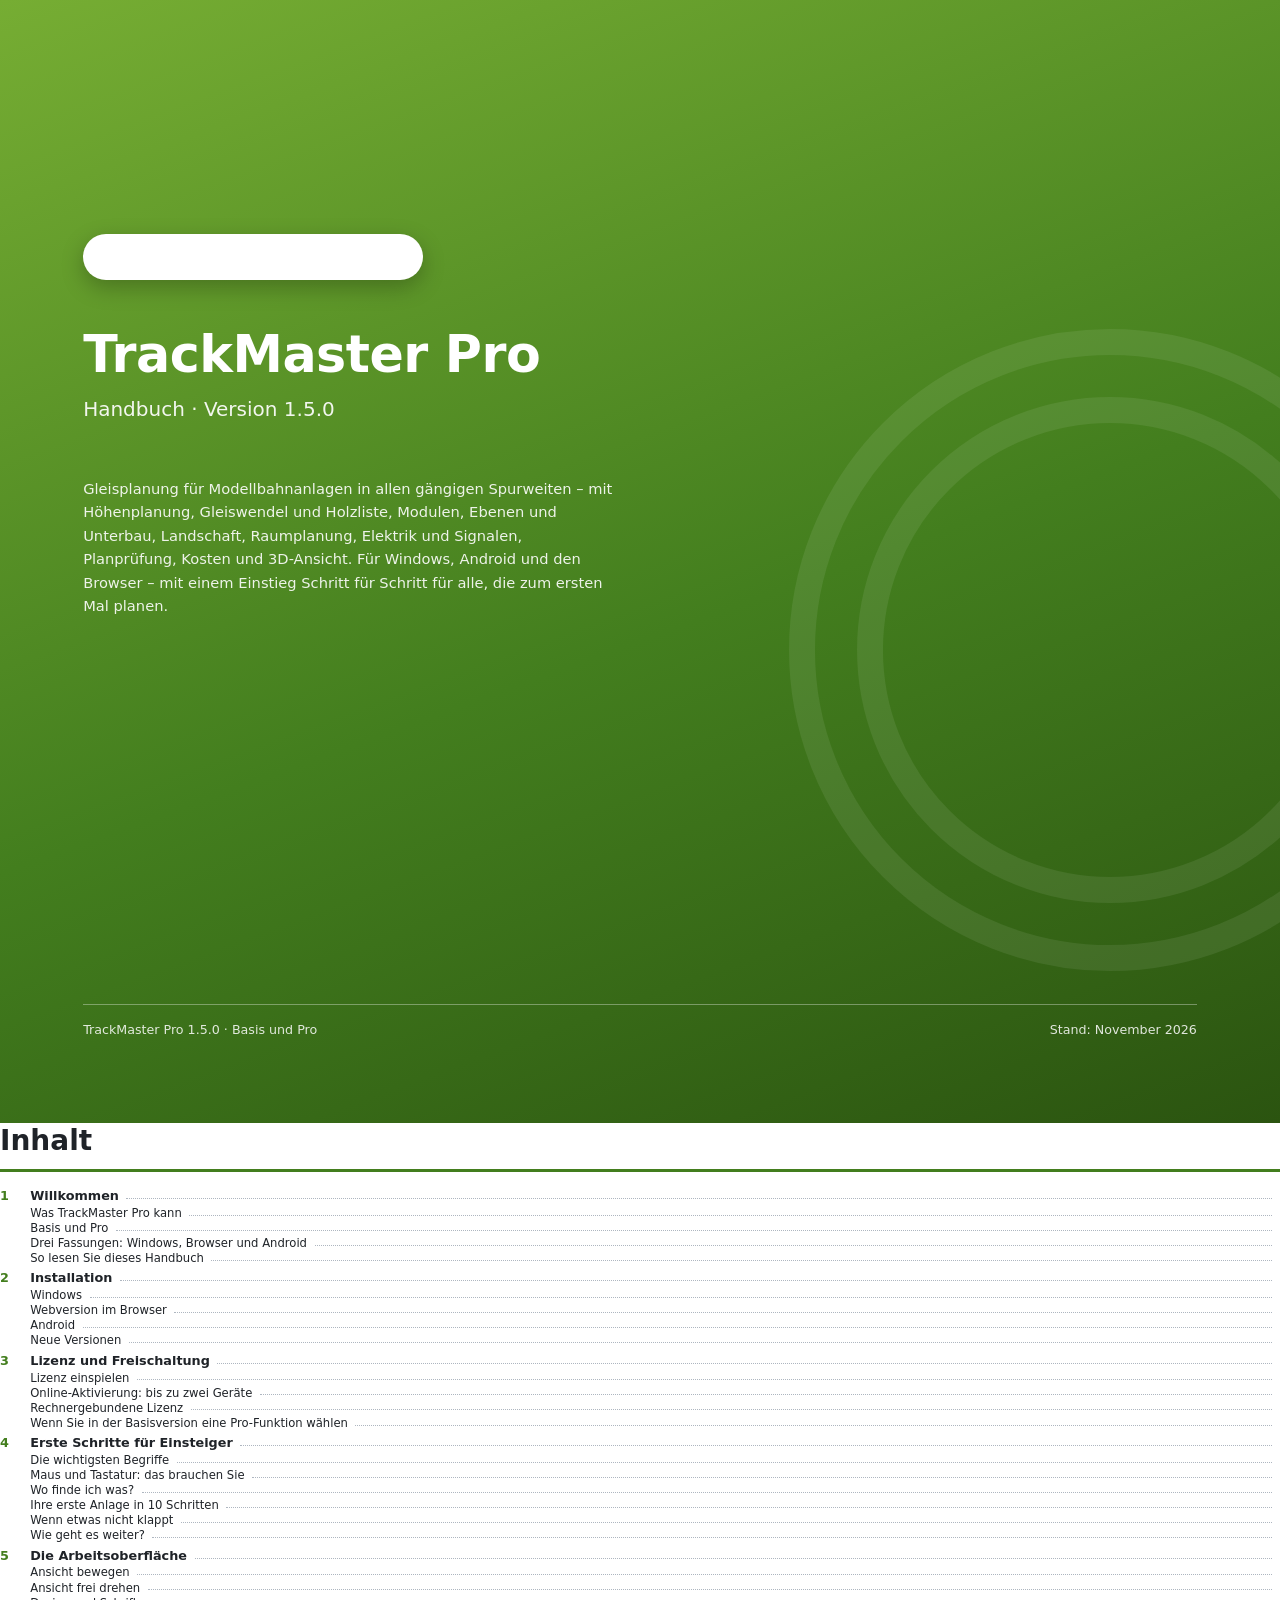
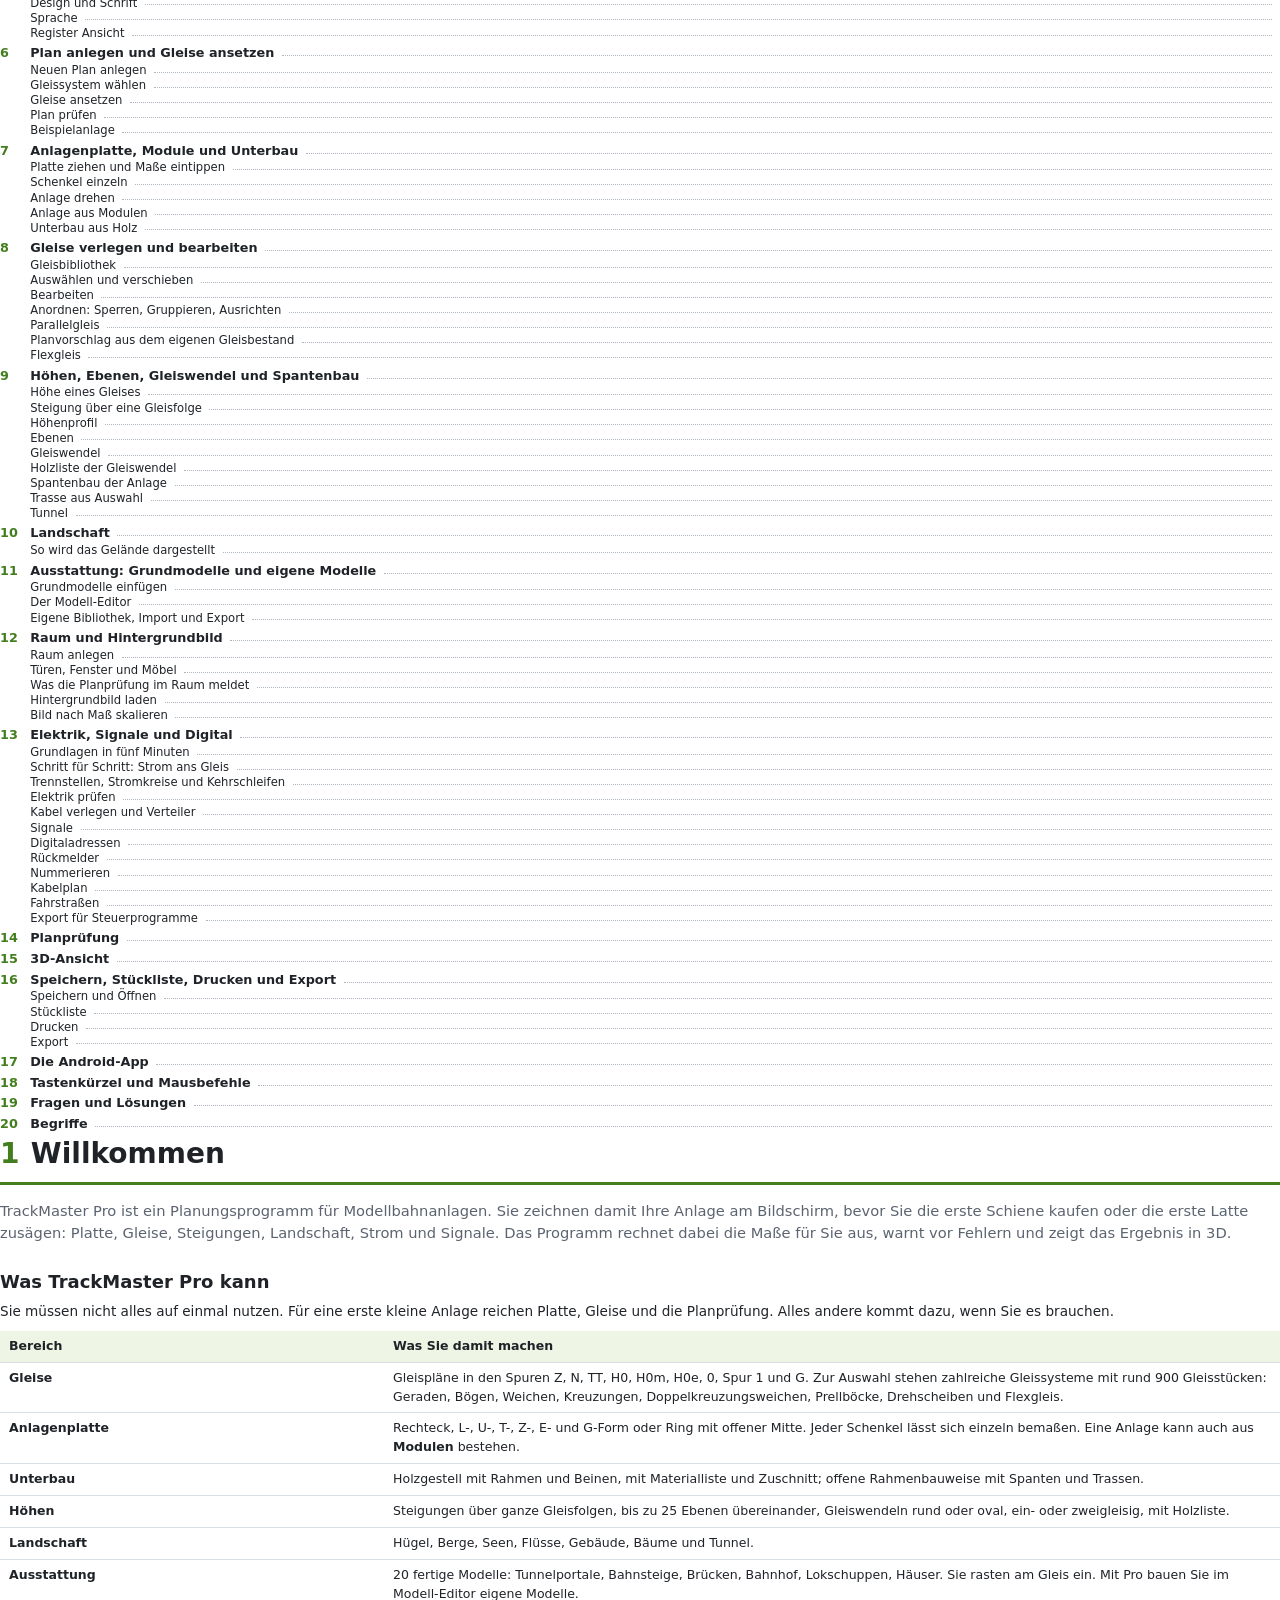
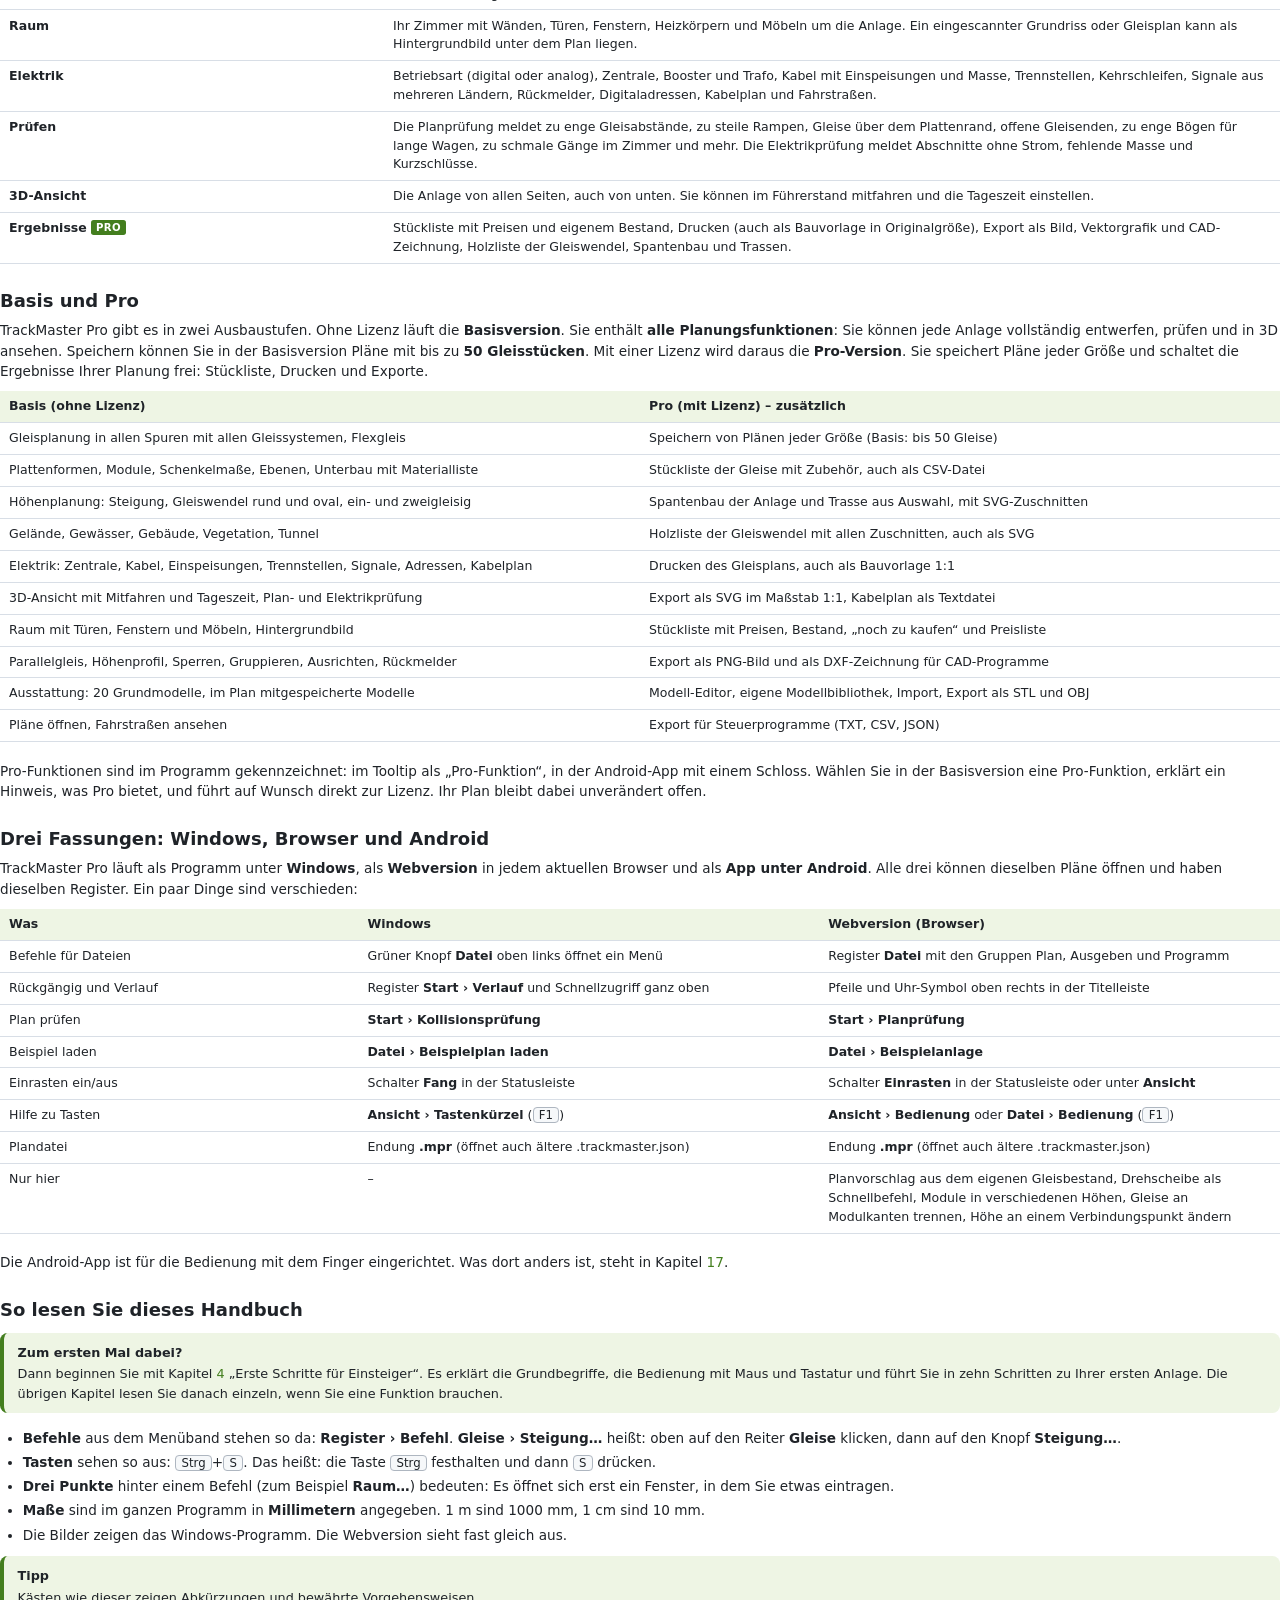
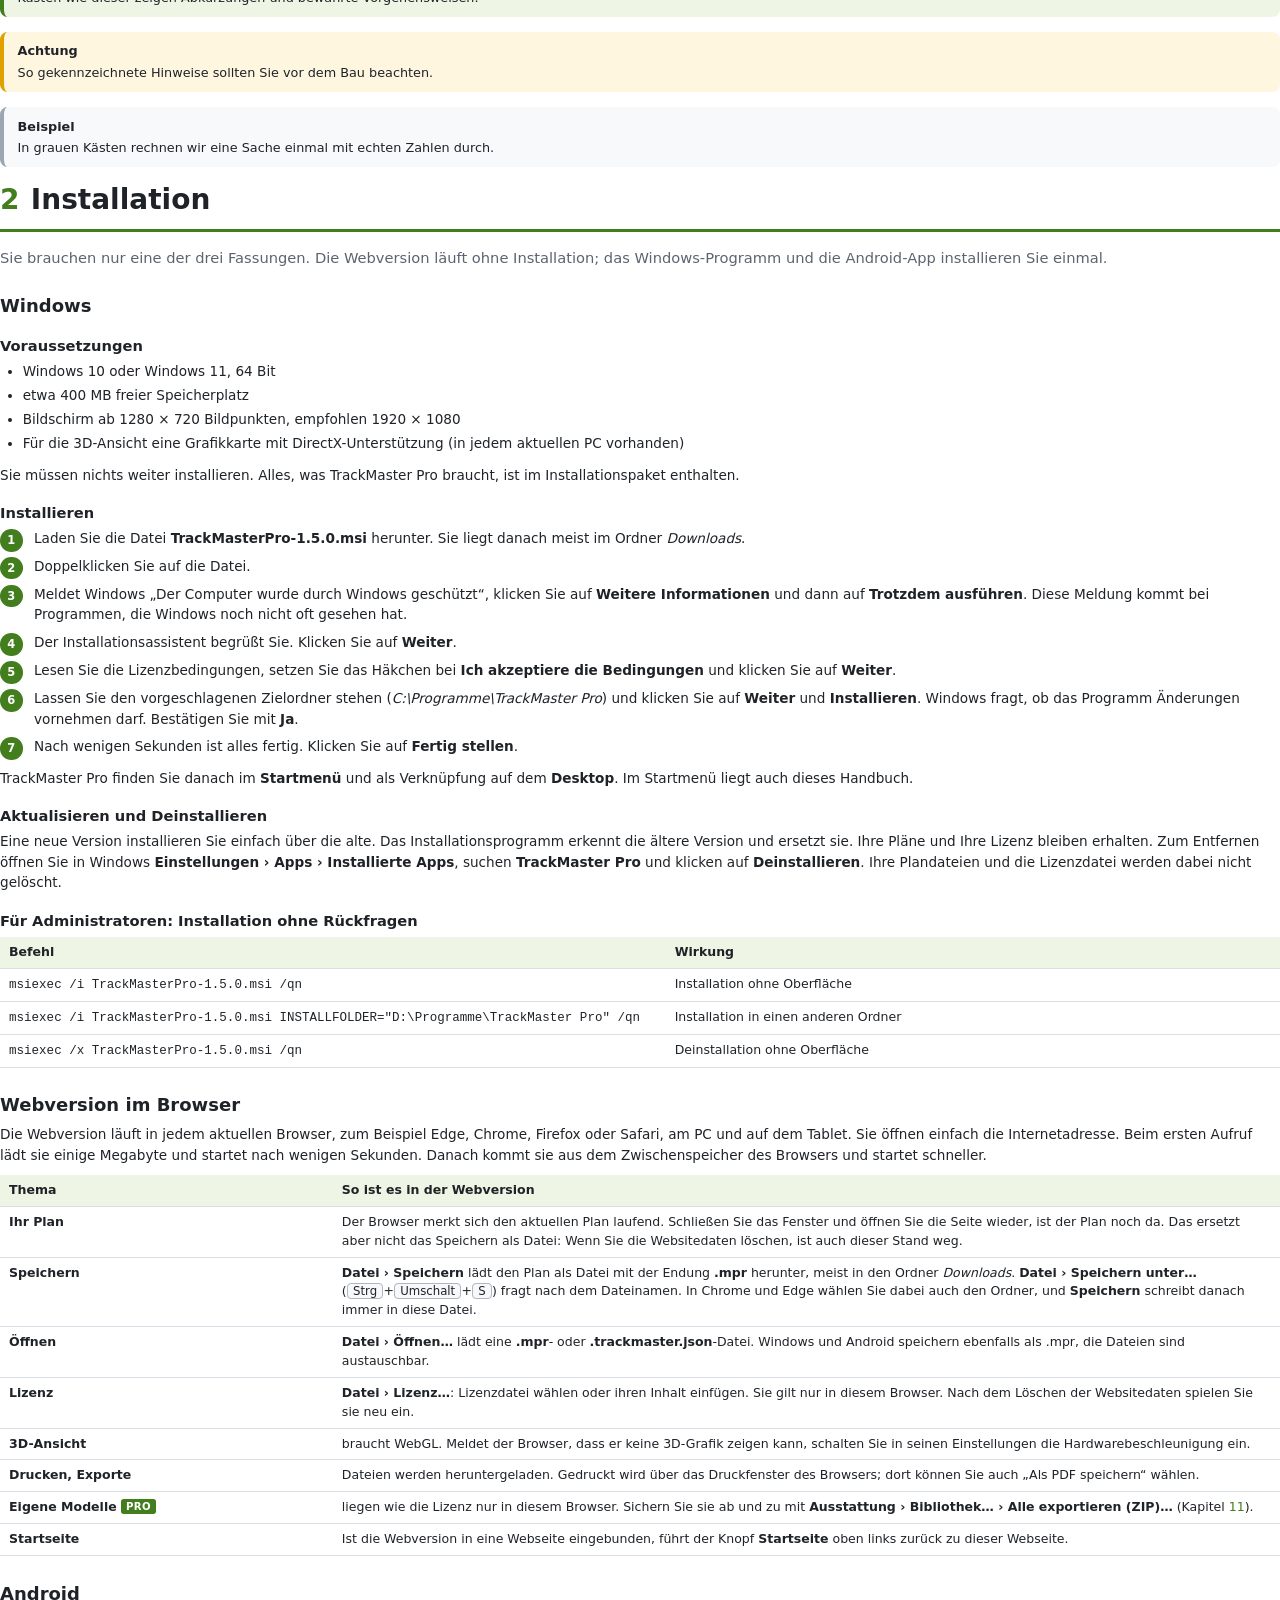
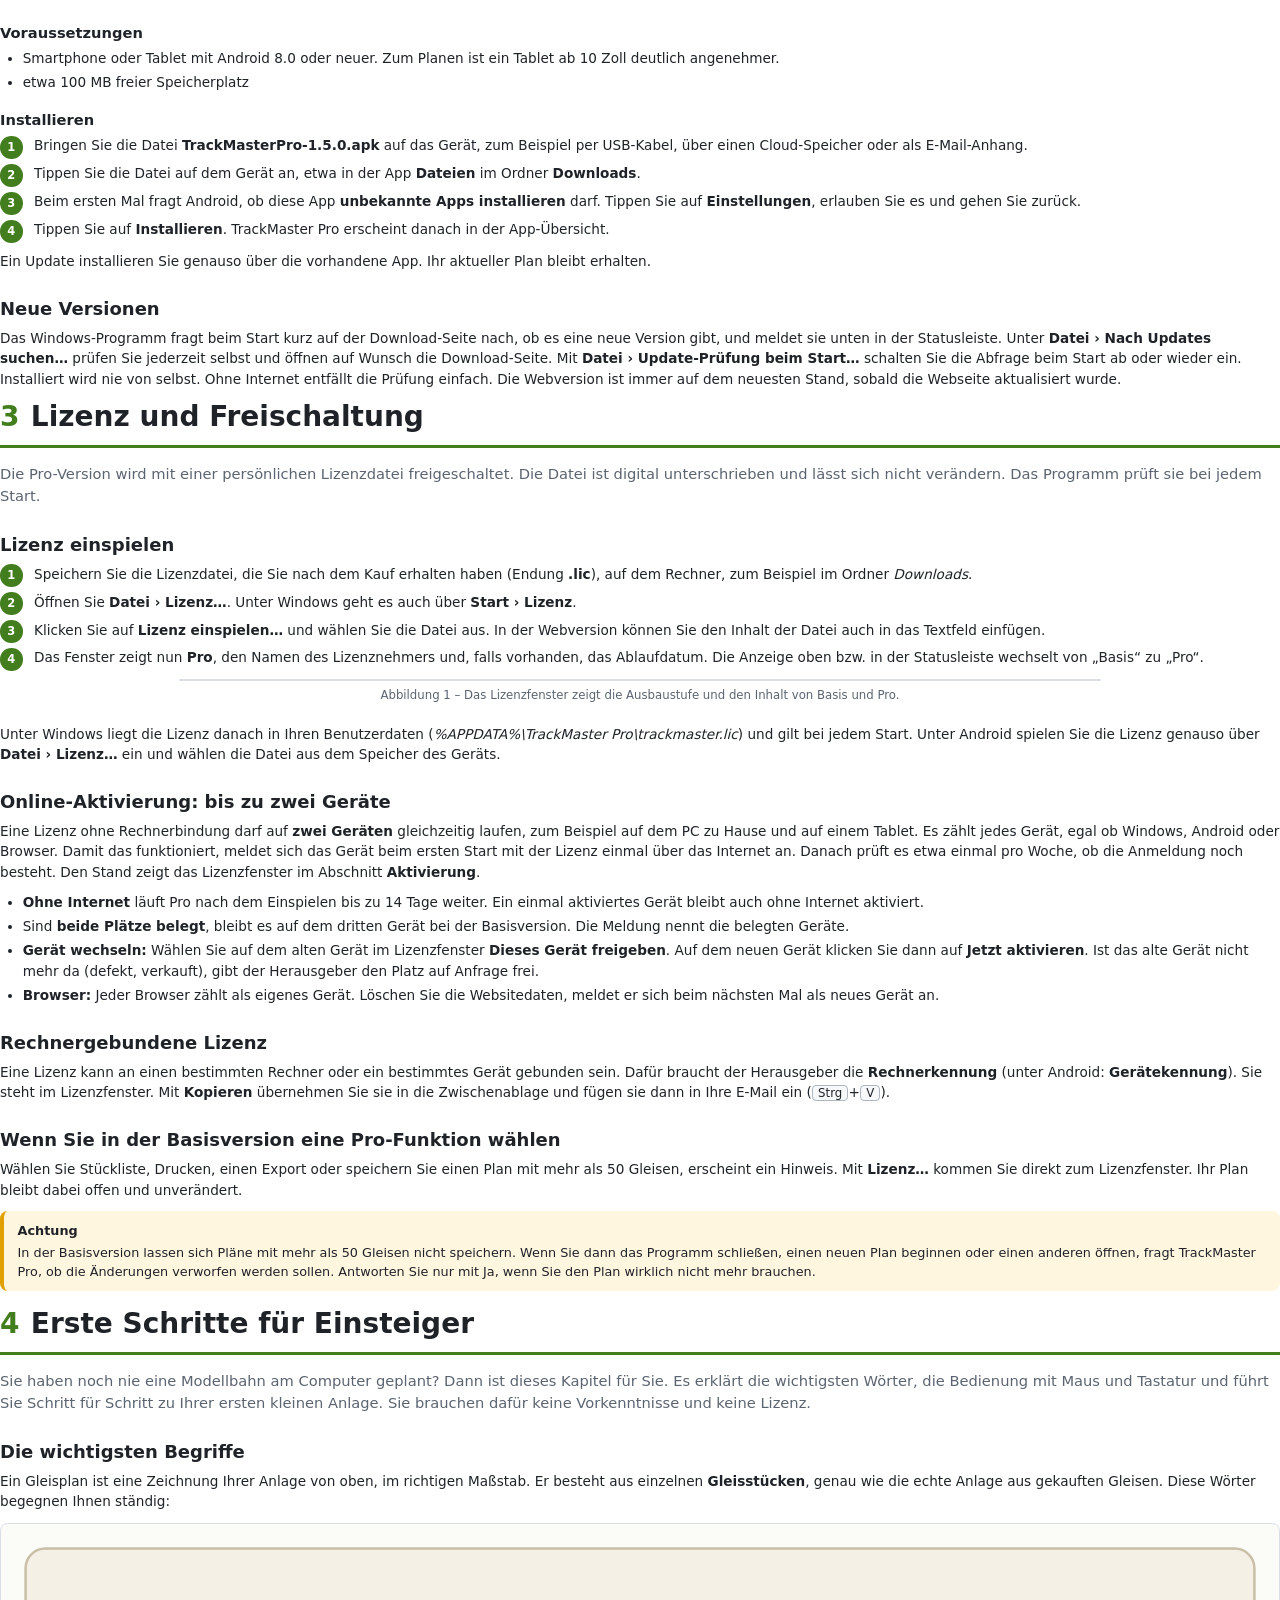
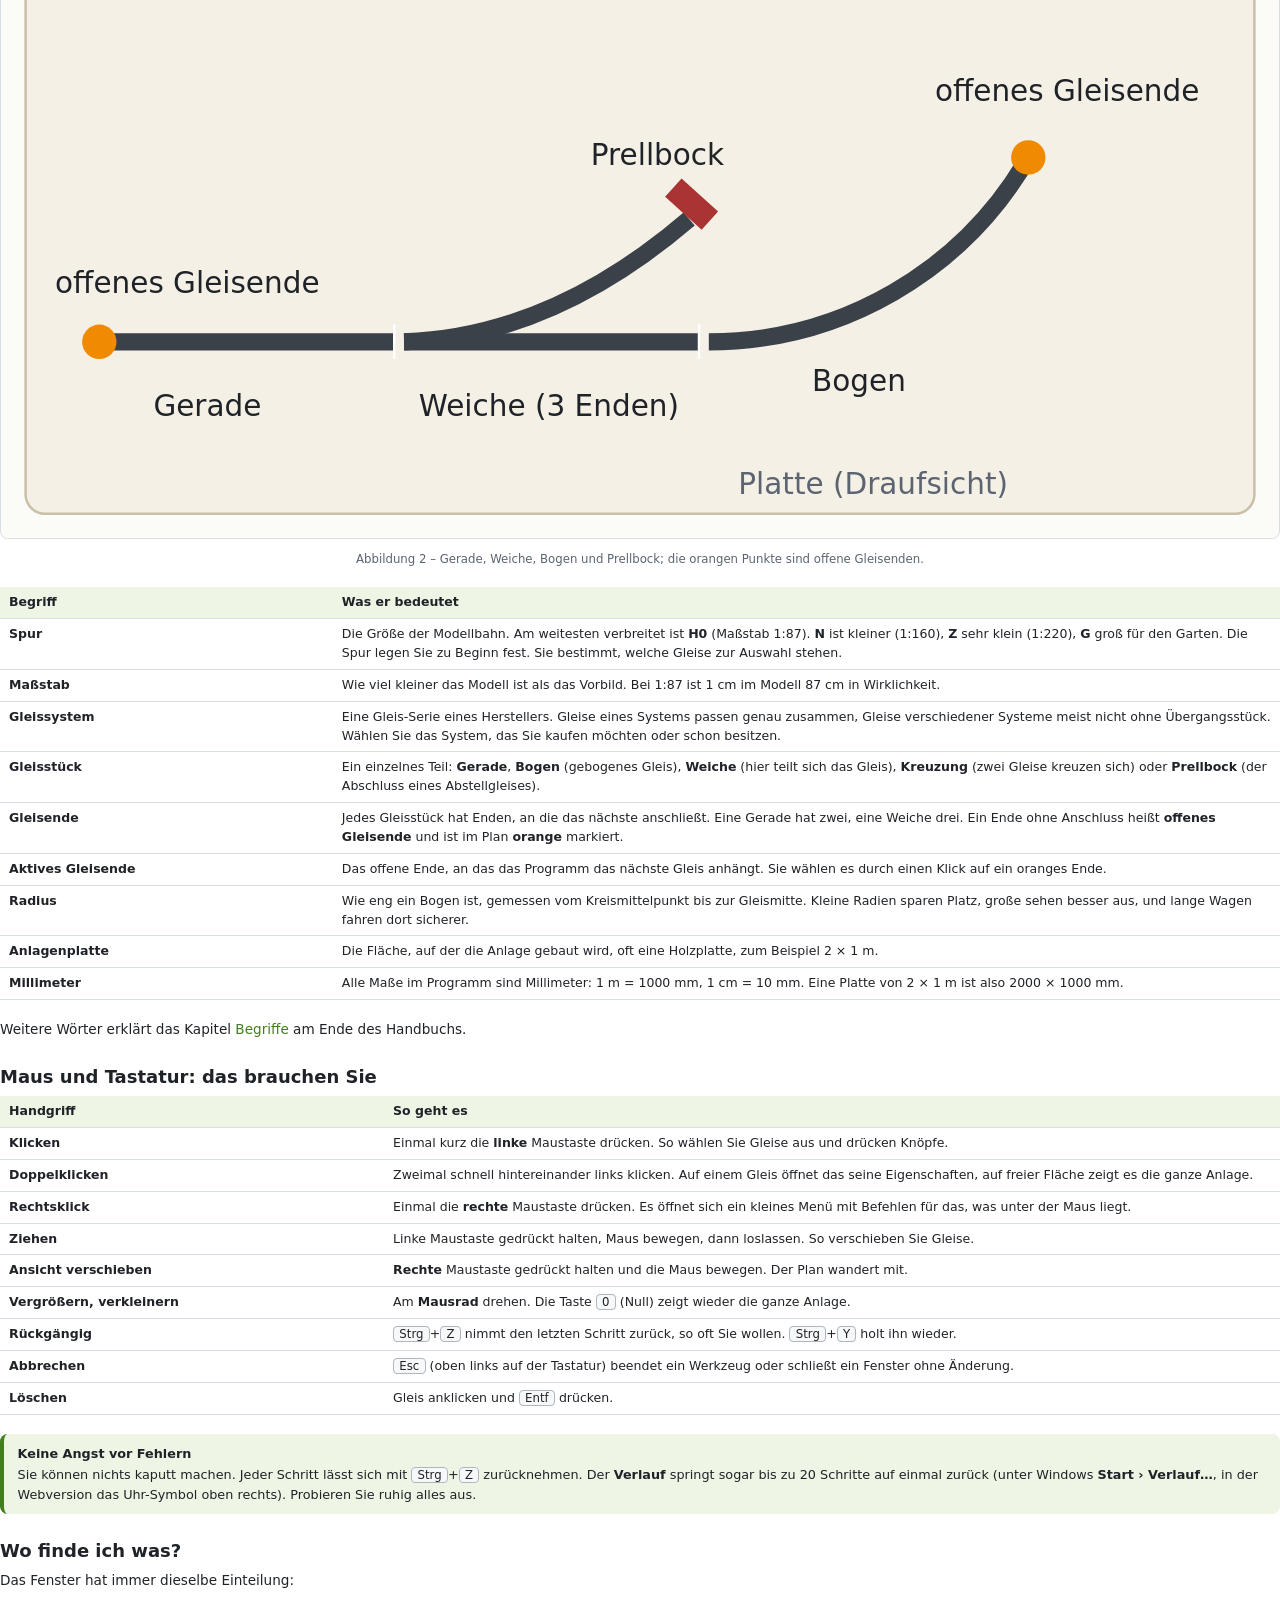
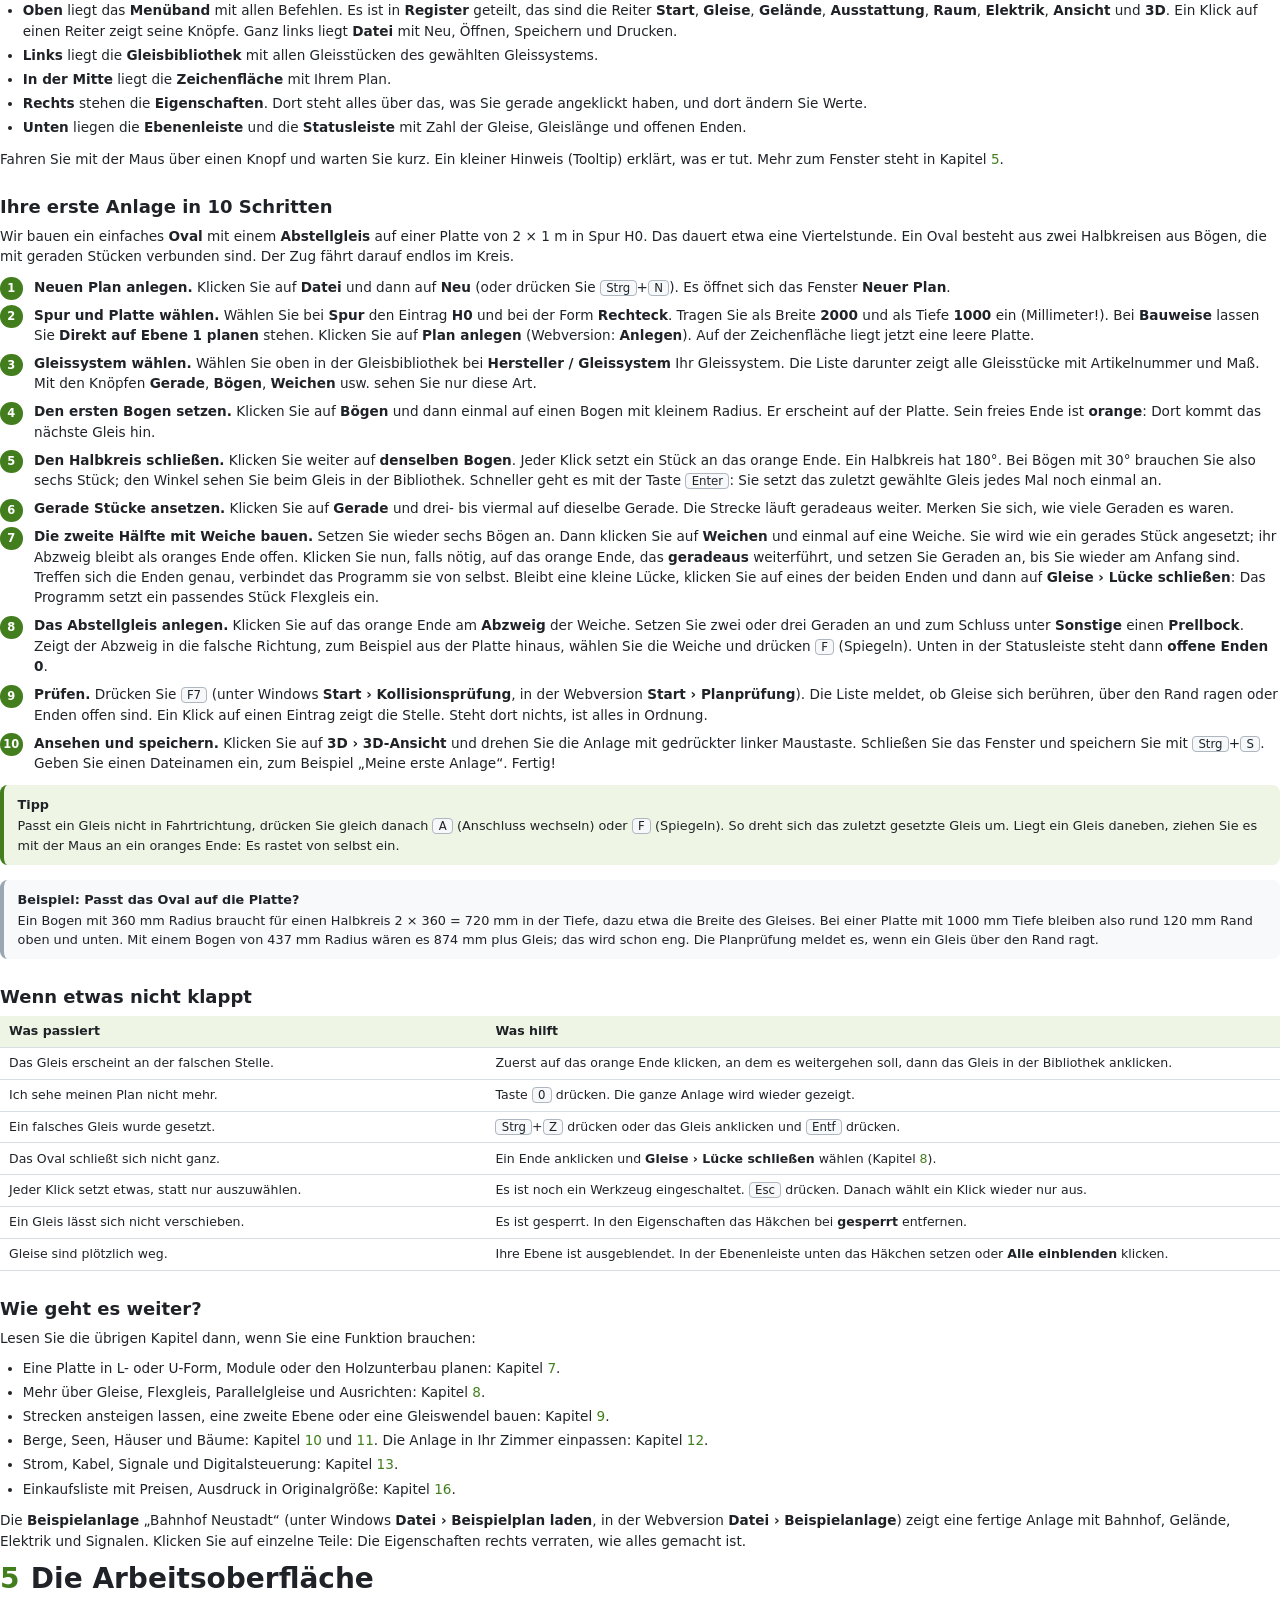
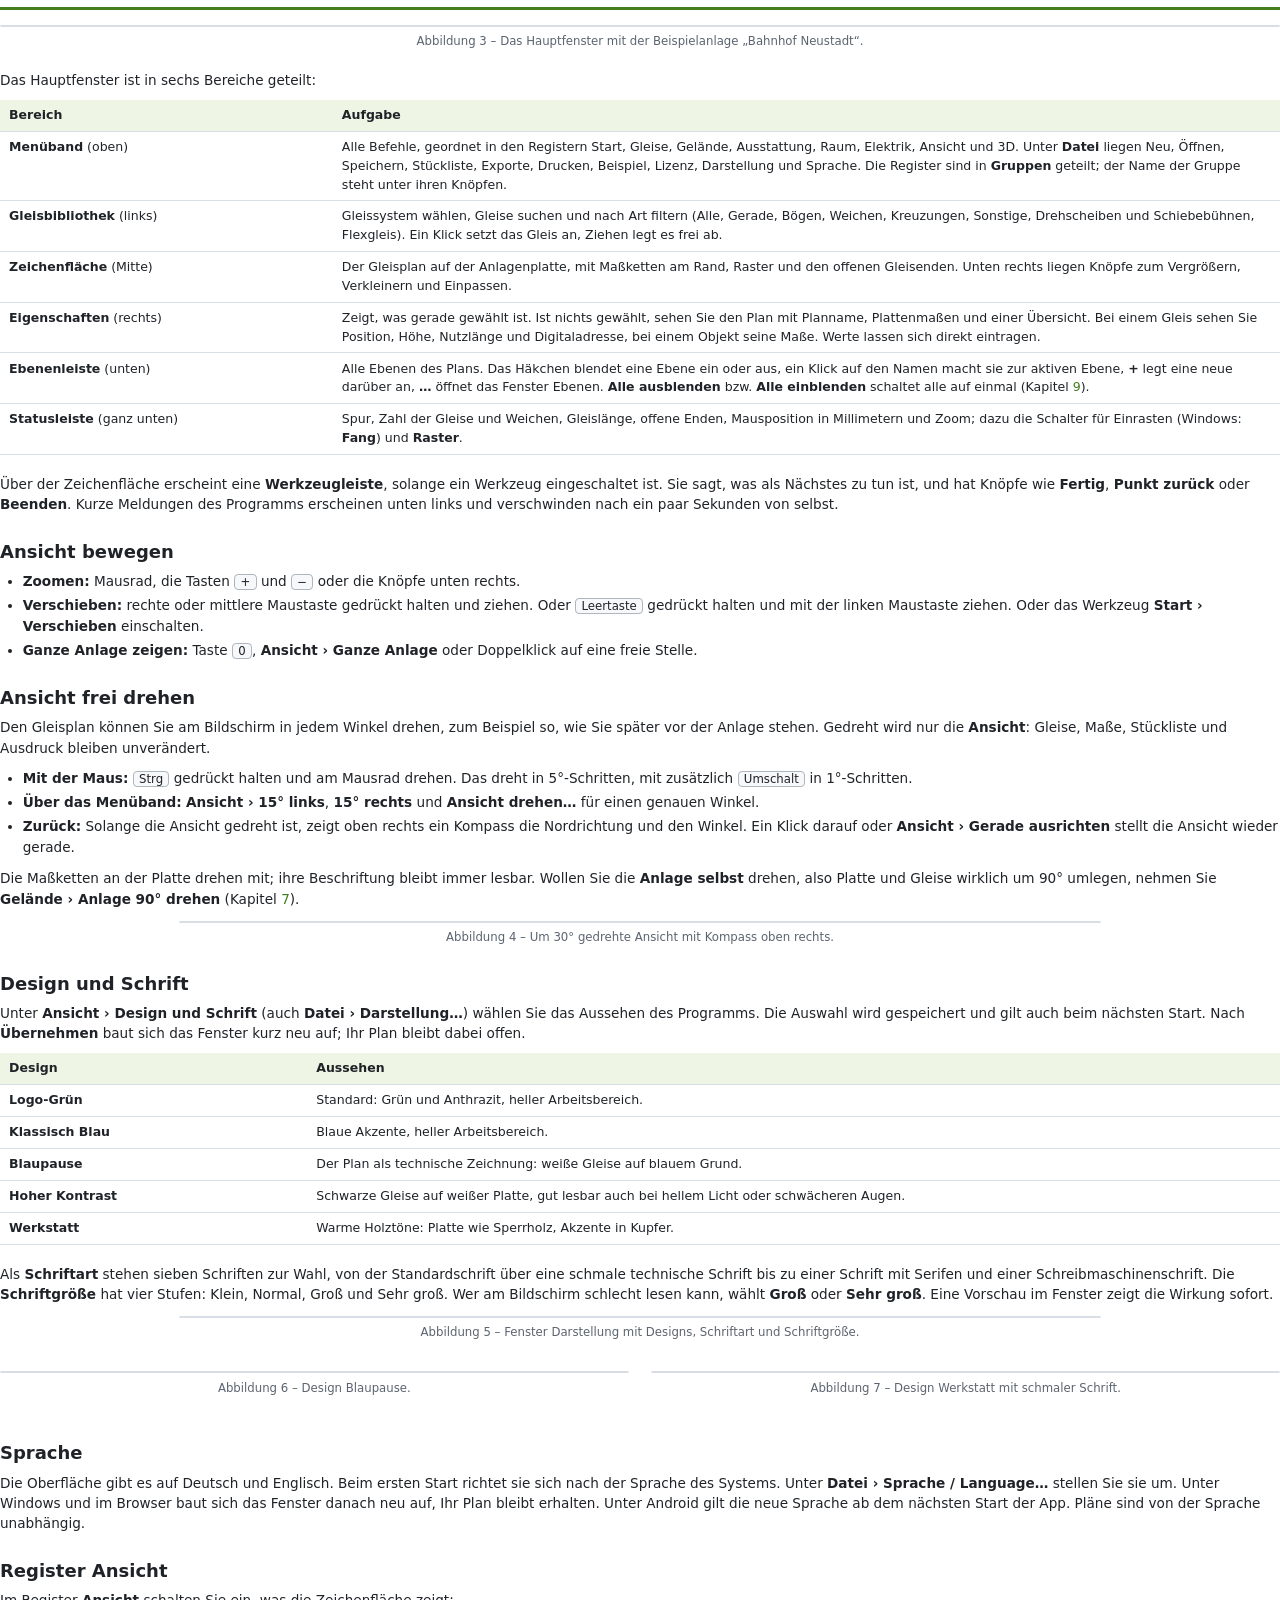
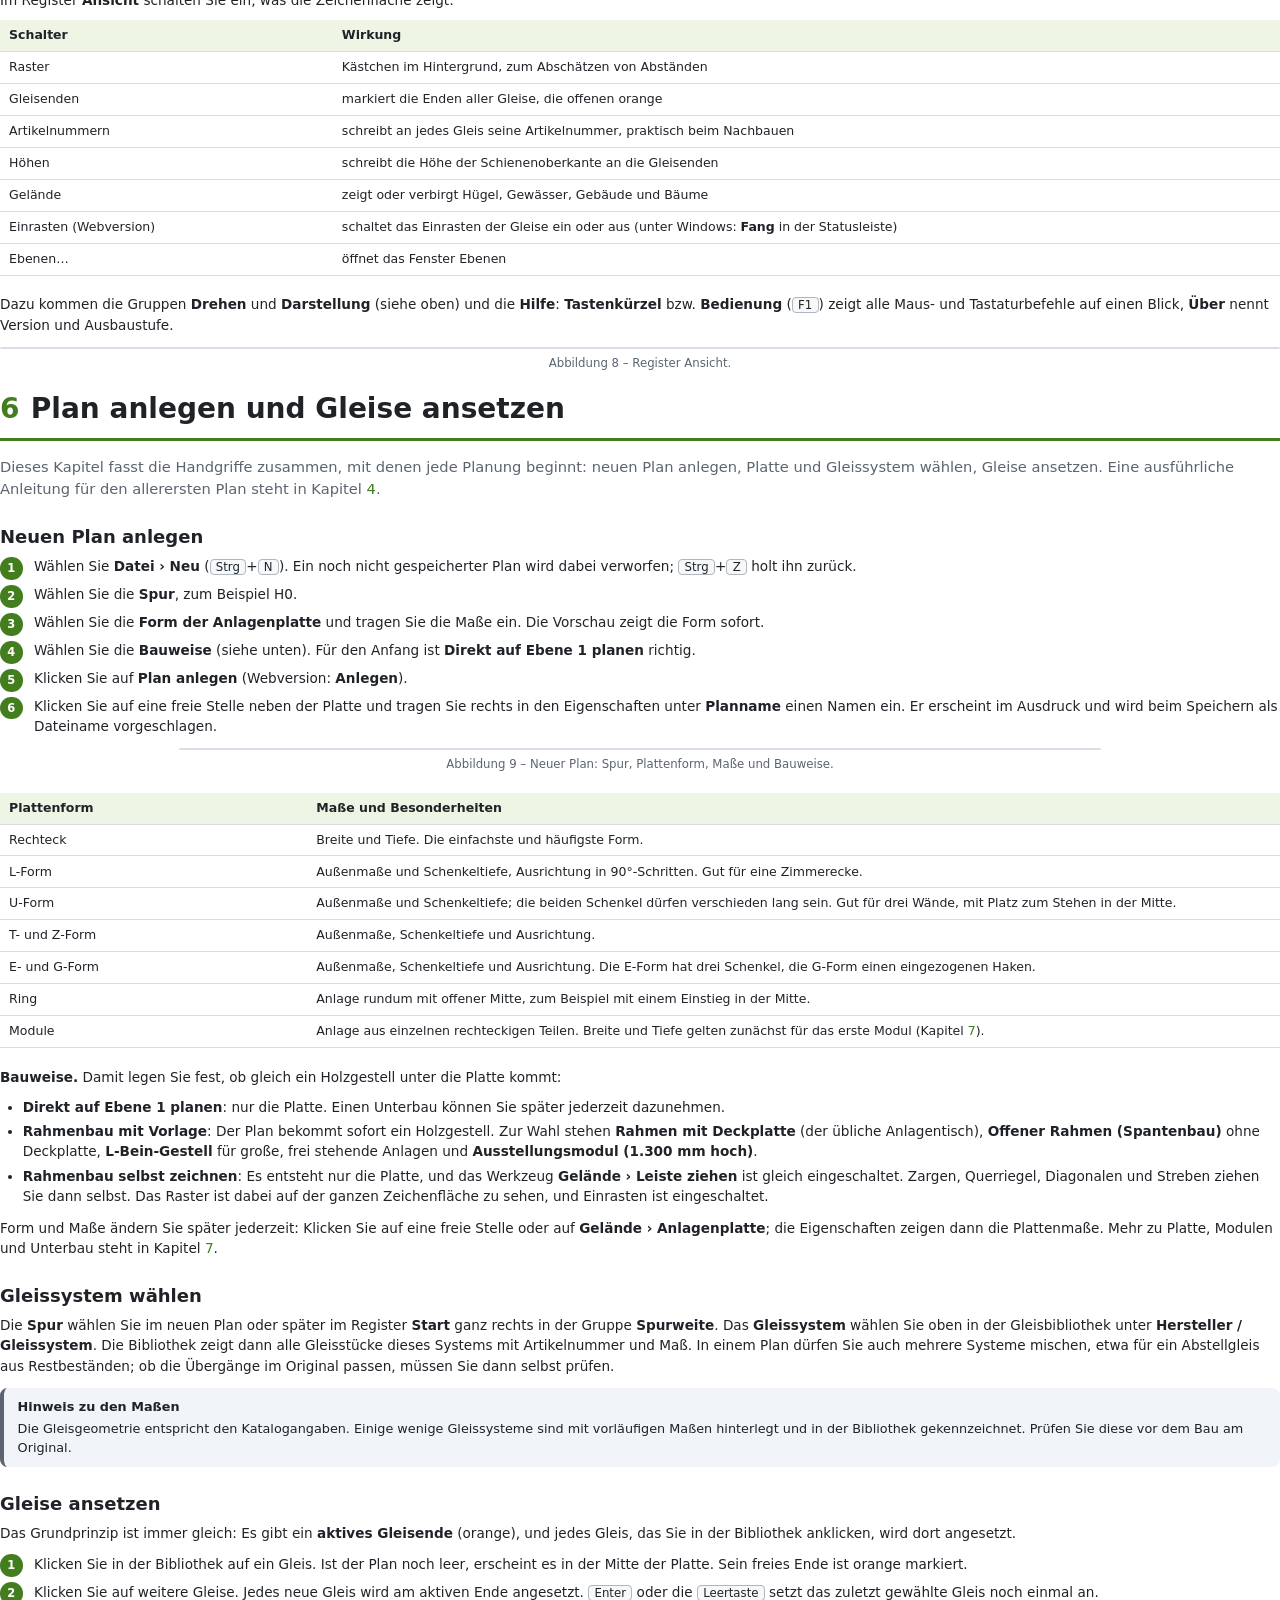
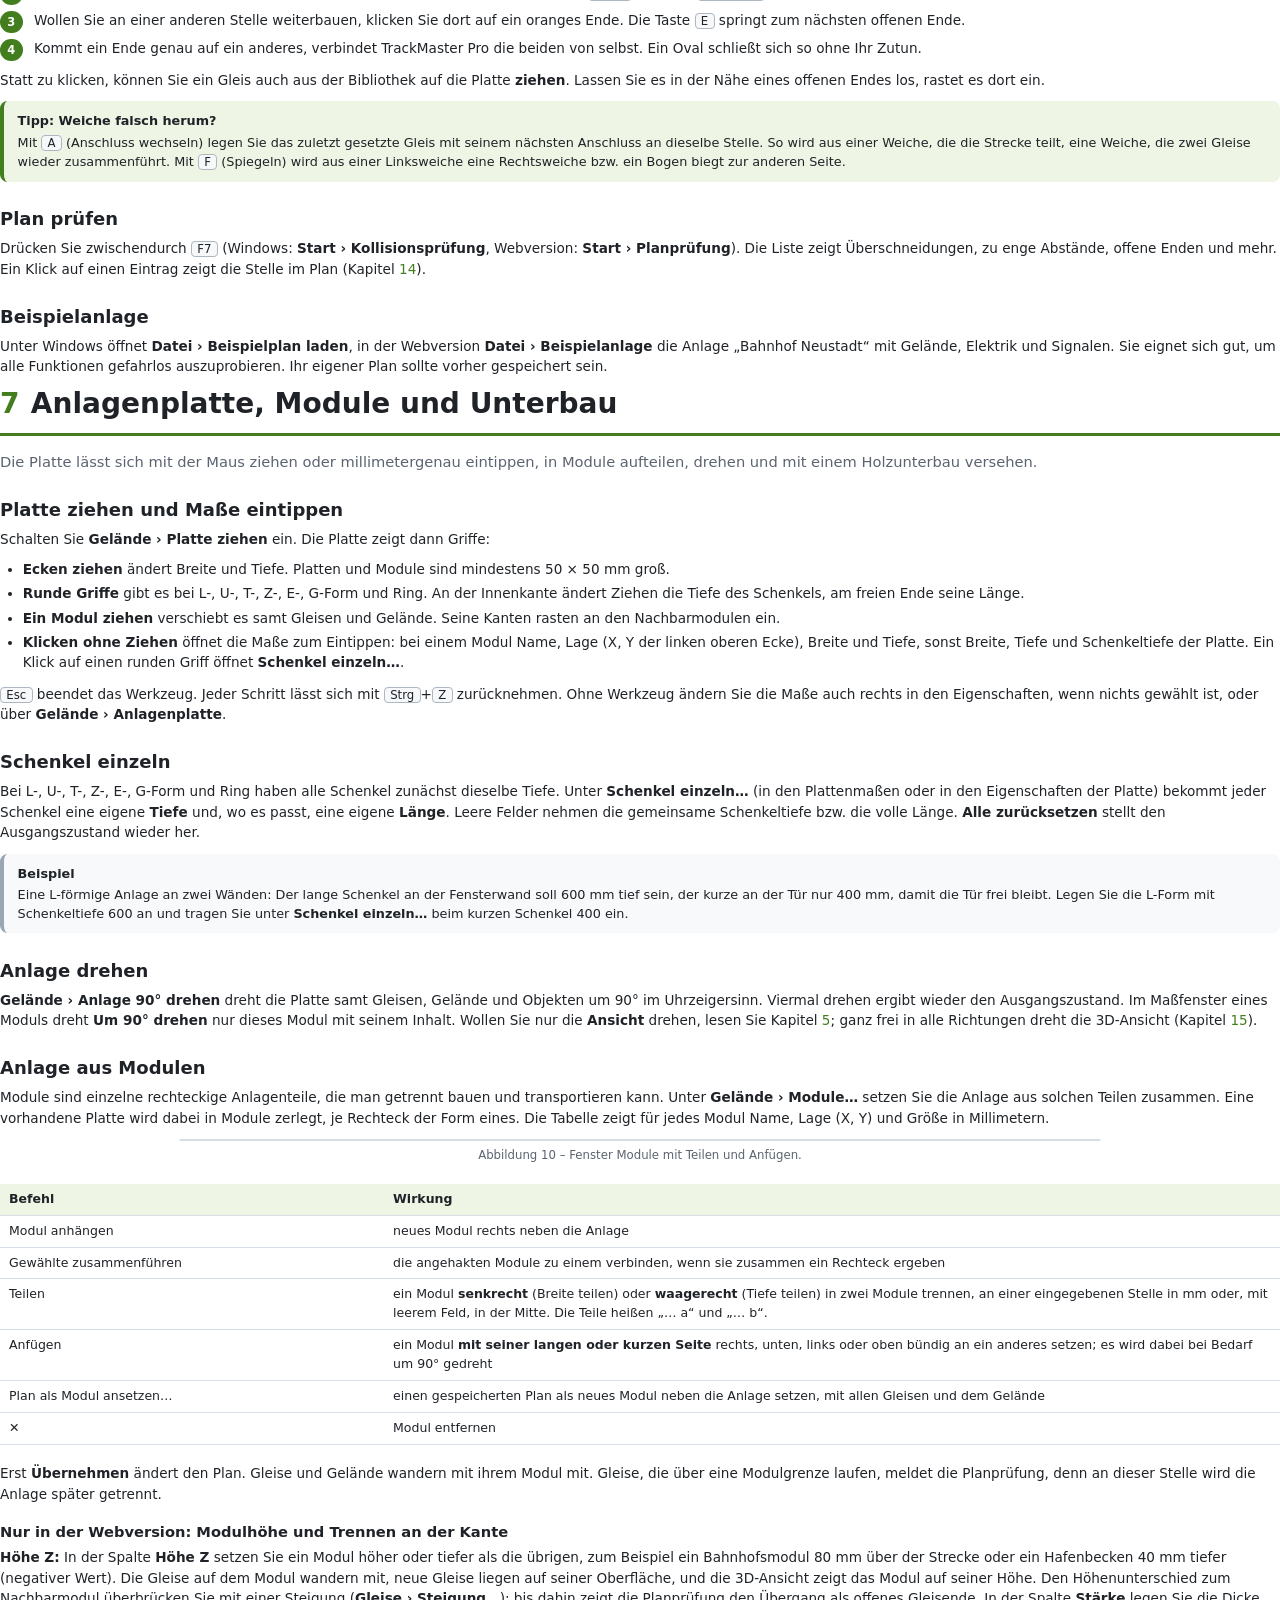
==== commit 191f9a09: "Merge bedienung in rahmenbau-raster-auswahl # Conflicts: #	src/TrackMaster.Core/Lang.en.json" ====
--- a/docs/handbuch/handbuch.html
+++ b/docs/handbuch/handbuch.html
@@ -580,7 +580,7 @@
     Anlagentisch), <span class="ui">Offener Rahmen (Spantenbau)</span> ohne Deckplatte, <span class="ui">L-Bein-Gestell</span> für große, frei stehende Anlagen und
     <span class="ui">Ausstellungsmodul (1.300 mm hoch)</span>.</li>
   <li><span class="ui">Rahmenbau selbst zeichnen</span>: Es entsteht nur die Platte, und das Werkzeug <span class="ui">Gelände › Leiste ziehen</span> ist gleich eingeschaltet.
-    Zargen, Querriegel, Diagonalen und Streben ziehen Sie dann selbst.</li>
+    Zargen, Querriegel, Diagonalen und Streben ziehen Sie dann selbst. Das Raster ist dabei auf der ganzen Zeichenfläche zu sehen, und Einrasten ist eingeschaltet.</li>
 </ul>
 <p>Form und Maße ändern Sie später jederzeit: Klicken Sie auf eine freie Stelle oder auf <span class="ui">Gelände › Anlagenplatte</span>; die Eigenschaften zeigen dann die
 Plattenmaße. Mehr zu Platte, Modulen und Unterbau steht in Kapitel <a href="#kp">7</a>.</p>
@@ -687,17 +687,25 @@
 </table>
 <p>Die <b>Materialliste</b> nennt Latten und Kanthölzer nach Handelslänge, Platten, Schrauben und Leim, also Ihre Einkaufsliste für den Baumarkt. Die <b>Zuschnittliste</b>
 zeigt jedes Teil mit Querschnitt, Länge und Anzahl. Beides lässt sich kopieren oder als CSV-Datei speichern. Zu lange Teile und zu große Deckplatten werden mit einem Hinweis
-zum Stoßen gemeldet. Die 3D-Ansicht zeigt den Unterbau unter der Platte; beim offenen Rahmen (Spantenbau) zeigt sie nur das Holzgerüst mit Leisten und Gleisen.
+zum Stoßen gemeldet. Die 3D-Ansicht zeigt den Unterbau unter der Platte; beim offenen Rahmen (Spantenbau) zeigt sie nur das Holzgerüst mit Leisten und Gleisen, bei eingeschaltetem Spantenbau im Plan auch Spanten und Trassen (Abschnitt <a href="#k7-7">Spantenbau der Anlage</a>).
 <span class="ui">Entfernen</span> im Fenster nimmt den Unterbau wieder aus dem Plan.</p>
 <h3>Diagonale und Streben</h3>
 <p>Stehen Module versetzt, zum Beispiel stufenförmig an einer schrägen Wand, trägt oft eine durchgehende Diagonale mit einzelnen Streben. <span class="ui">Gelände › Leiste ziehen</span>
 zieht solche Leisten frei: Anfang und Ende anklicken. Plattenecken, Plattenkanten und andere Leisten rasten ein. Beginnt eine Strebe an einer Modulkante, rastet ihr Ende
 senkrecht oder waagrecht darunter genau auf der Diagonale ein. Die Eigenschaften zeigen Breite, Höhe der Latte, Länge und Oberkante (negativ = unter der Platte).
 Eine gewählte Leiste verschieben die <b>Pfeiltasten</b> um 1 mm, mit <kbd>Umschalt</kbd> um 10 mm.</p>
-<h3>Deckplatte auflegen</h3>
-<p>Auf einen offenen oder selbst gezeichneten Rahmen legt <span class="ui">Gelände › Platte auflegen</span> eine Deckplatte. Sie bekommt die Außenmaße der gezeichneten
-Leisten (ohne Leisten die Maße der Anlagenplatte) und liegt auf der höchsten Leiste. In den Eigenschaften lassen sich linke obere Ecke, Breite, Tiefe, Stärke und
-Oberkante millimetergenau eintippen. <span class="ui">An Rahmen anpassen</span> legt die Platte wieder genau über den Rahmen.</p>
+<p>Wo nichts anderes einrastet, rasten Leisten im <b>Raster</b> von 10 mm ein. Sobald Leisten oder Platten im Plan liegen, ist das Raster auf der ganzen Zeichenfläche zu sehen,
+nicht nur auf der Anlagenplatte.</p>
+<p><b>Mehrere Leisten auf einmal:</b> Klicken Sie mit gedrückter <kbd>Strg</kbd>- oder <kbd>Umschalt</kbd>-Taste auf weitere Leisten und Platten, oder ziehen Sie auf einer freien
+Stelle einen Rahmen um sie auf (am Tablet: lange drücken und ziehen). Die gewählten Teile verschieben Sie dann gemeinsam mit der Maus oder den Pfeiltasten, kopieren,
+löschen oder legen sie auf eine andere Ebene. Beim gemeinsamen Verschieben rasten sie an Plattenecken, anderen Leisten und im Raster ein.</p>
+<h3>Deckplatten auflegen und entfernen</h3>
+<p><span class="ui">Gelände › Platte auflegen</span> legt die Deckplatten <b>automatisch</b> nach Grundriss und Rahmen auf: Jede zusammenhängende Fläche aus Anlagenplatte,
+Modulen und gezogenen Leisten bekommt eine Platte, auch Sonderformen wie das Dreieck zwischen versetzten Modulen und der Diagonale. Die Platte reicht bis zur Mitte der
+äußeren Leisten; frei abstehende Leisten zählen nicht. Bereits aufgelegte Platten werden dabei ersetzt, <span class="ui">Rückgängig</span> holt sie zurück.</p>
+<p>Eine Platte mit eigener Form zeichnen Sie mit <span class="ui">Gelände › Platte zeichnen</span>: Ecken anklicken (sie rasten wie Leisten ein) und zum Schluss die erste
+Ecke wieder anklicken oder <span class="ui">Fertig</span> wählen. In den Eigenschaften lassen sich Lage, Breite, Tiefe, Stärke und Oberkante millimetergenau eintippen;
+die Fläche in m² steht dabei. <span class="ui">Gelände › Alle Platten entfernen</span> nimmt alle Deckplatten aus dem Plan, sodass nur der Rahmen zu sehen ist.</p>
 </section>
 
 <!-- ======================================================= -->
@@ -965,6 +973,9 @@
 <div class="warn"><b>Achtung</b>Ist die freie Höhe unter der Trasse knapp, steht ein Warnhinweis in der Liste. Erhöhen Sie dann die Höhe je Windung oder nehmen Sie dünneres Holz.</div>
 <p><b>Zuschnitt als SVG:</b> Dieser Knopf im Fenster der Holzliste speichert jedes Segment, jedes Brett und jede Lasche als eigene Zeichnung in Originalgröße (1:1),
 zusammen in einer ZIP-Datei. Ausgedruckt dient sie als Schablone zum Aufkleben aufs Holz; sie eignet sich auch für Plotter und CNC-Fräse.</p>
+<p><b>Später noch einmal aufrufen:</b> Die Angaben jeder gebauten Wendel werden mit dem Plan gespeichert. <span class="ui">Gleise › Holzliste Wendel…</span> zeigt Holzliste
+und Zuschnitt jederzeit wieder, auch nach dem Neuladen. Liegen mehrere Wendeln im Plan, wählen Sie vorher ein Gleis der gewünschten Wendel; sonst erscheint die zuletzt
+gebaute. Wendeln aus Plänen älterer Programmversionen bauen Sie dafür einmal neu.</p>
 
 <h2 id="k7-7">Spantenbau der Anlage <span class="badge">PRO</span></h2>
 <p>Bei der <b>offenen Rahmenbauweise</b> gibt es keine durchgehende Platte. Stattdessen stehen auf dem Rahmen in regelmäßigen Abständen senkrechte Bretter, die
@@ -979,6 +990,10 @@
 </ul>
 <p>Das Ergebnis zeigt jeden Spant mit Lage, Länge, Höhe, Auflagen und Ausschnitten. Es lässt sich kopieren, als CSV speichern und als SVG ausgeben:
 eine Übersicht und jeder Spant als Schablone 1:1, zusammen in einer ZIP-Datei.</p>
+<p><b>Im Plan einschalten:</b> Mit <i>Spantenbau im Plan einschalten</i> (vorgegeben) wird der Spantenbau Teil des Plans: Die Maße werden mit dem Plan gespeichert und stehen
+beim nächsten Öffnen des Fensters schon drin. Die <b>3D-Ansicht</b> zeigt dann die Spanten mit ihren Ausschnitten und die Trassenbretter unter den Gleisen; der Rahmen
+steht dafür um die eingestellte Höhe tiefer, und die Deckplatte entfällt. Ändern sich Gleise oder Höhen, passen sich die Spanten in 3D von selbst an. Um den Spantenbau
+wieder auszuschalten, nehmen Sie das Häkchen weg und klicken auf <span class="ui">Berechnen</span>.</p>
 
 <h2 id="k7-8">Trasse aus Auswahl <span class="badge">PRO</span></h2>
 <p>Für eine Rampe oder eine frei geführte Strecke berechnet <span class="ui">Gleise › Trasse…</span> das Brett unter den markierten Gleisen:</p>
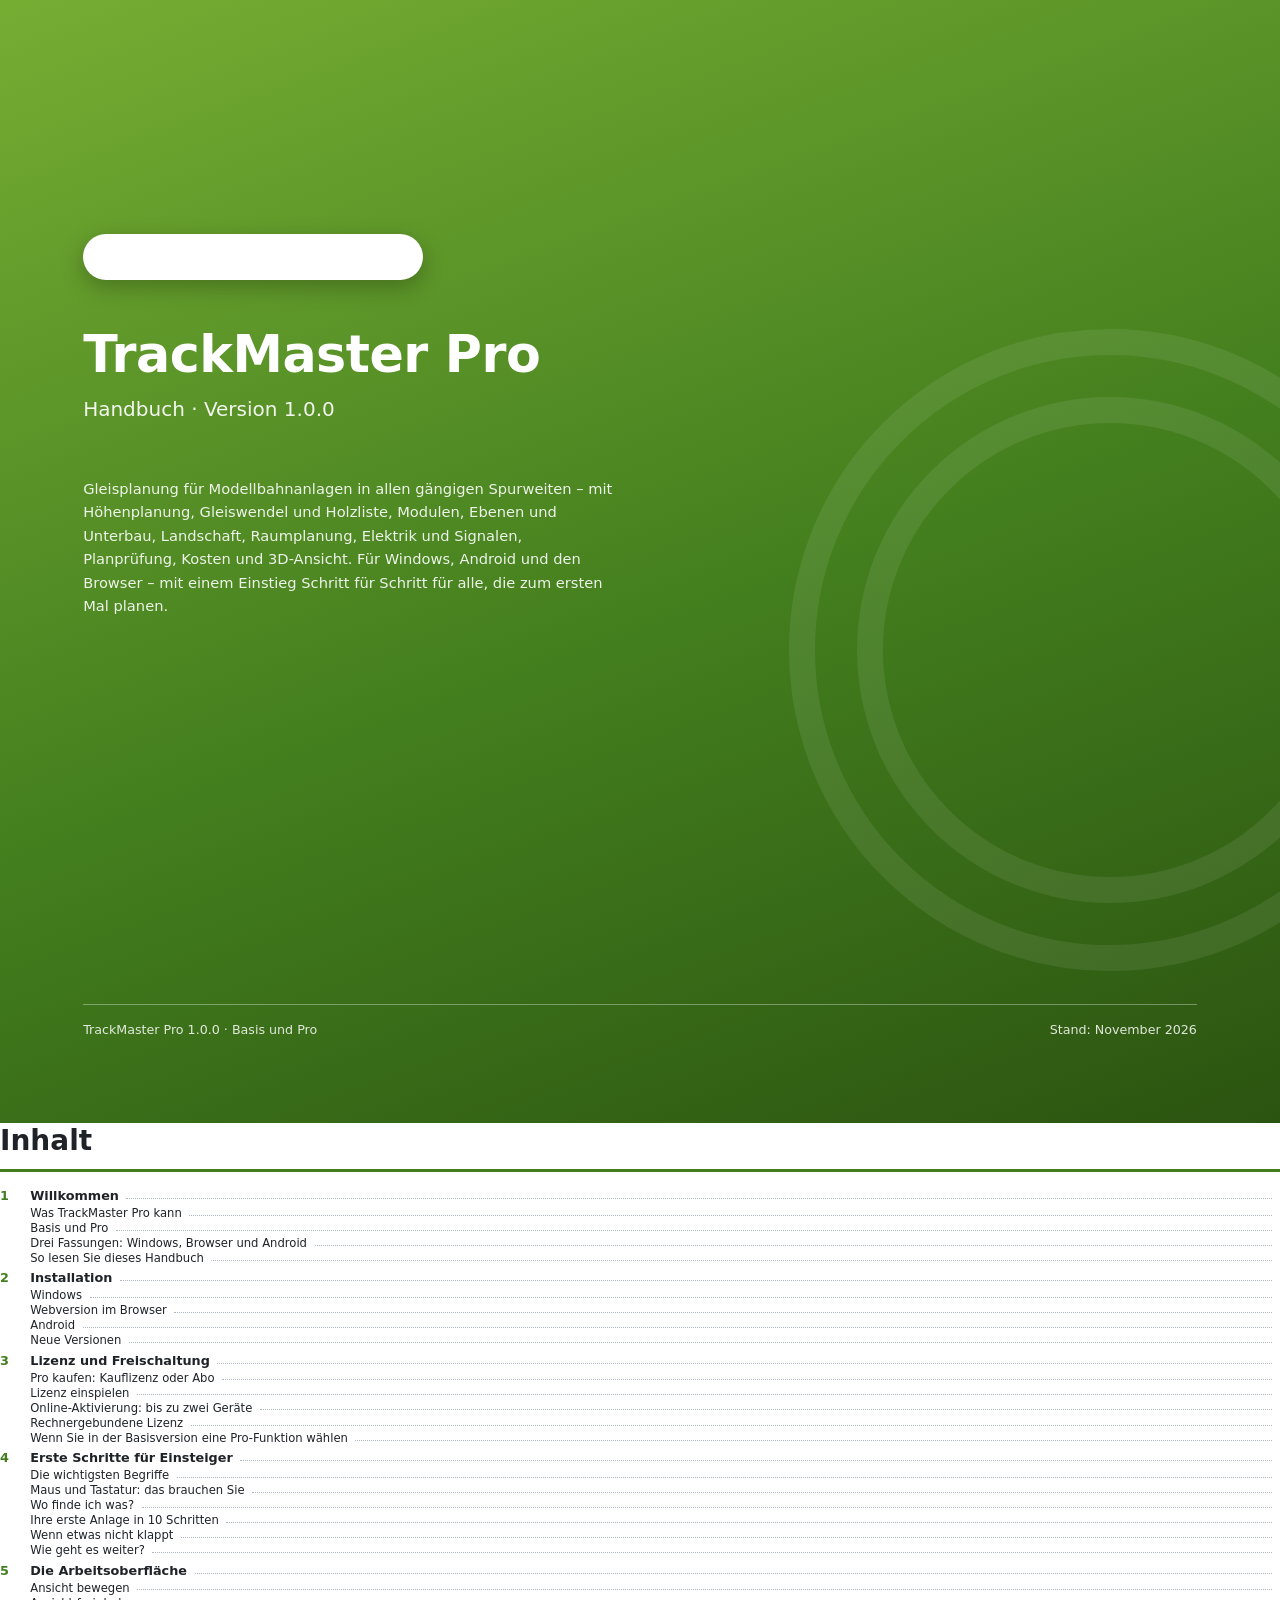
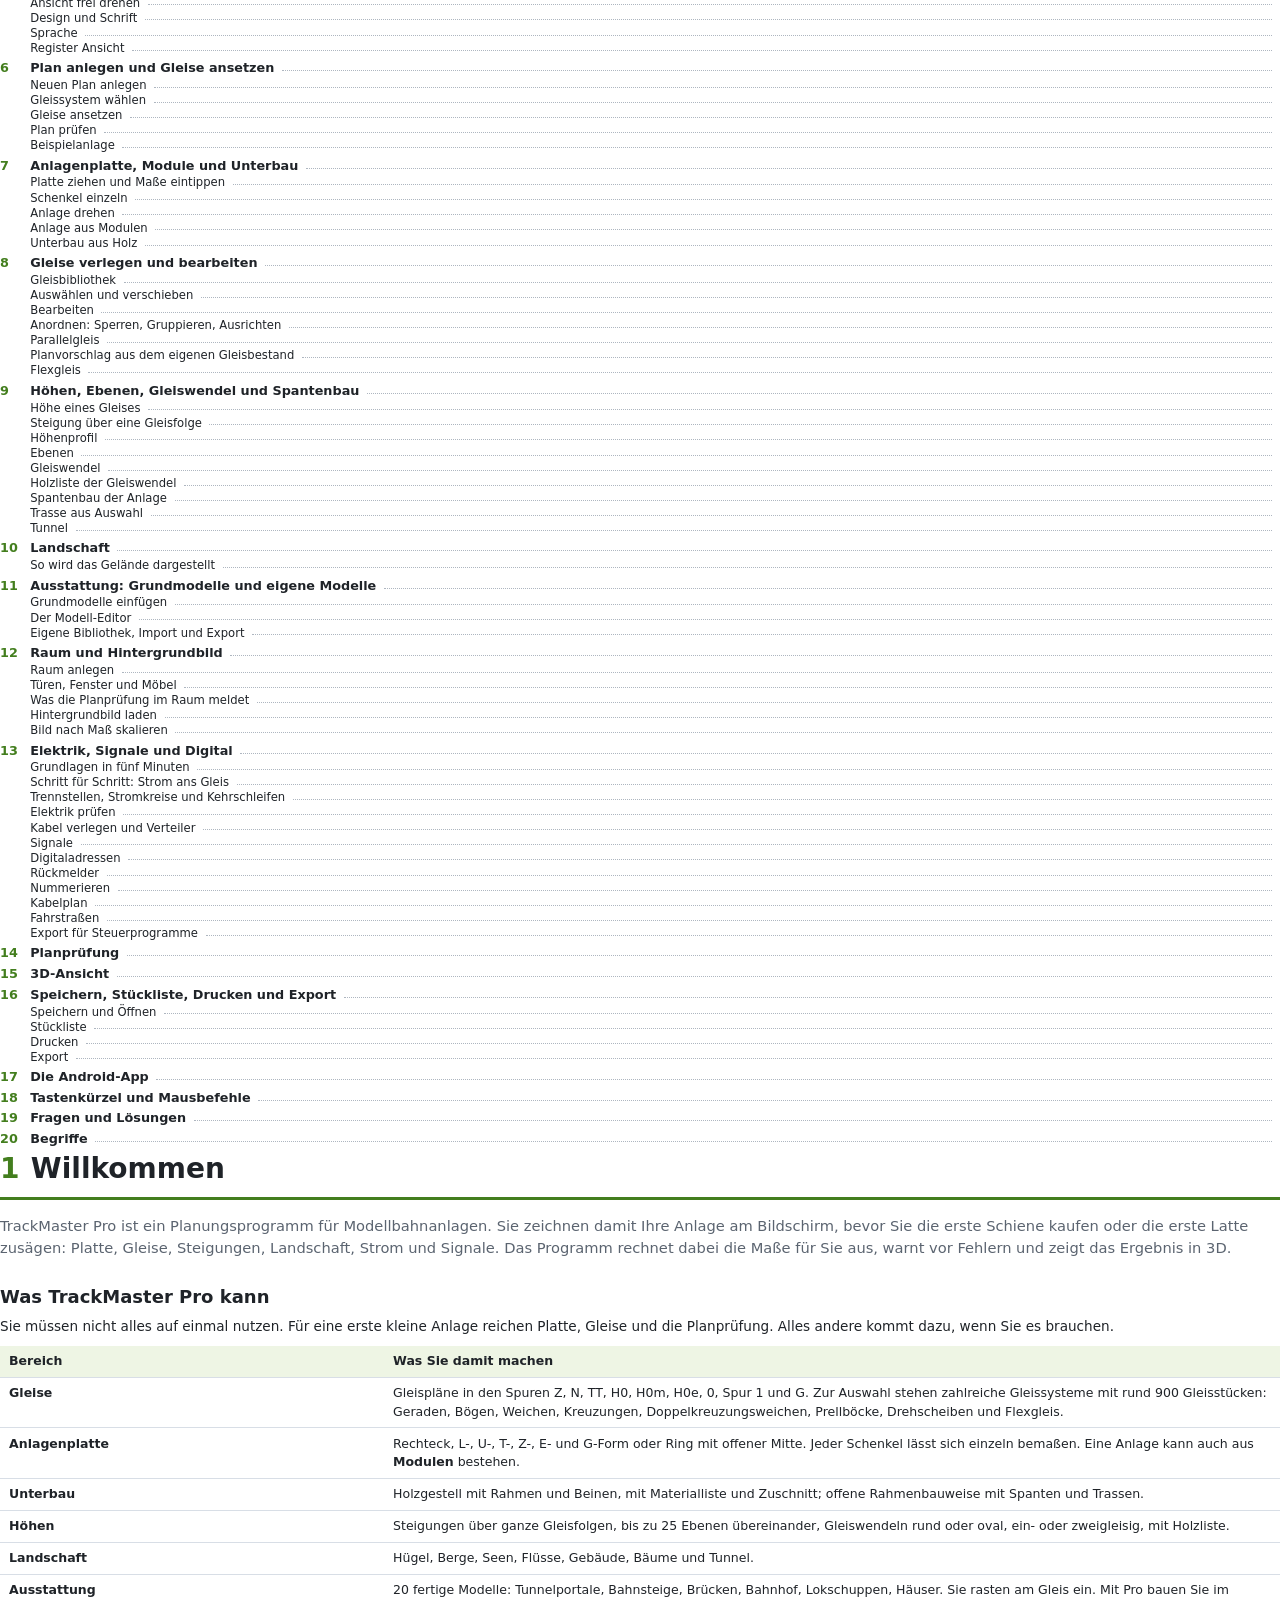
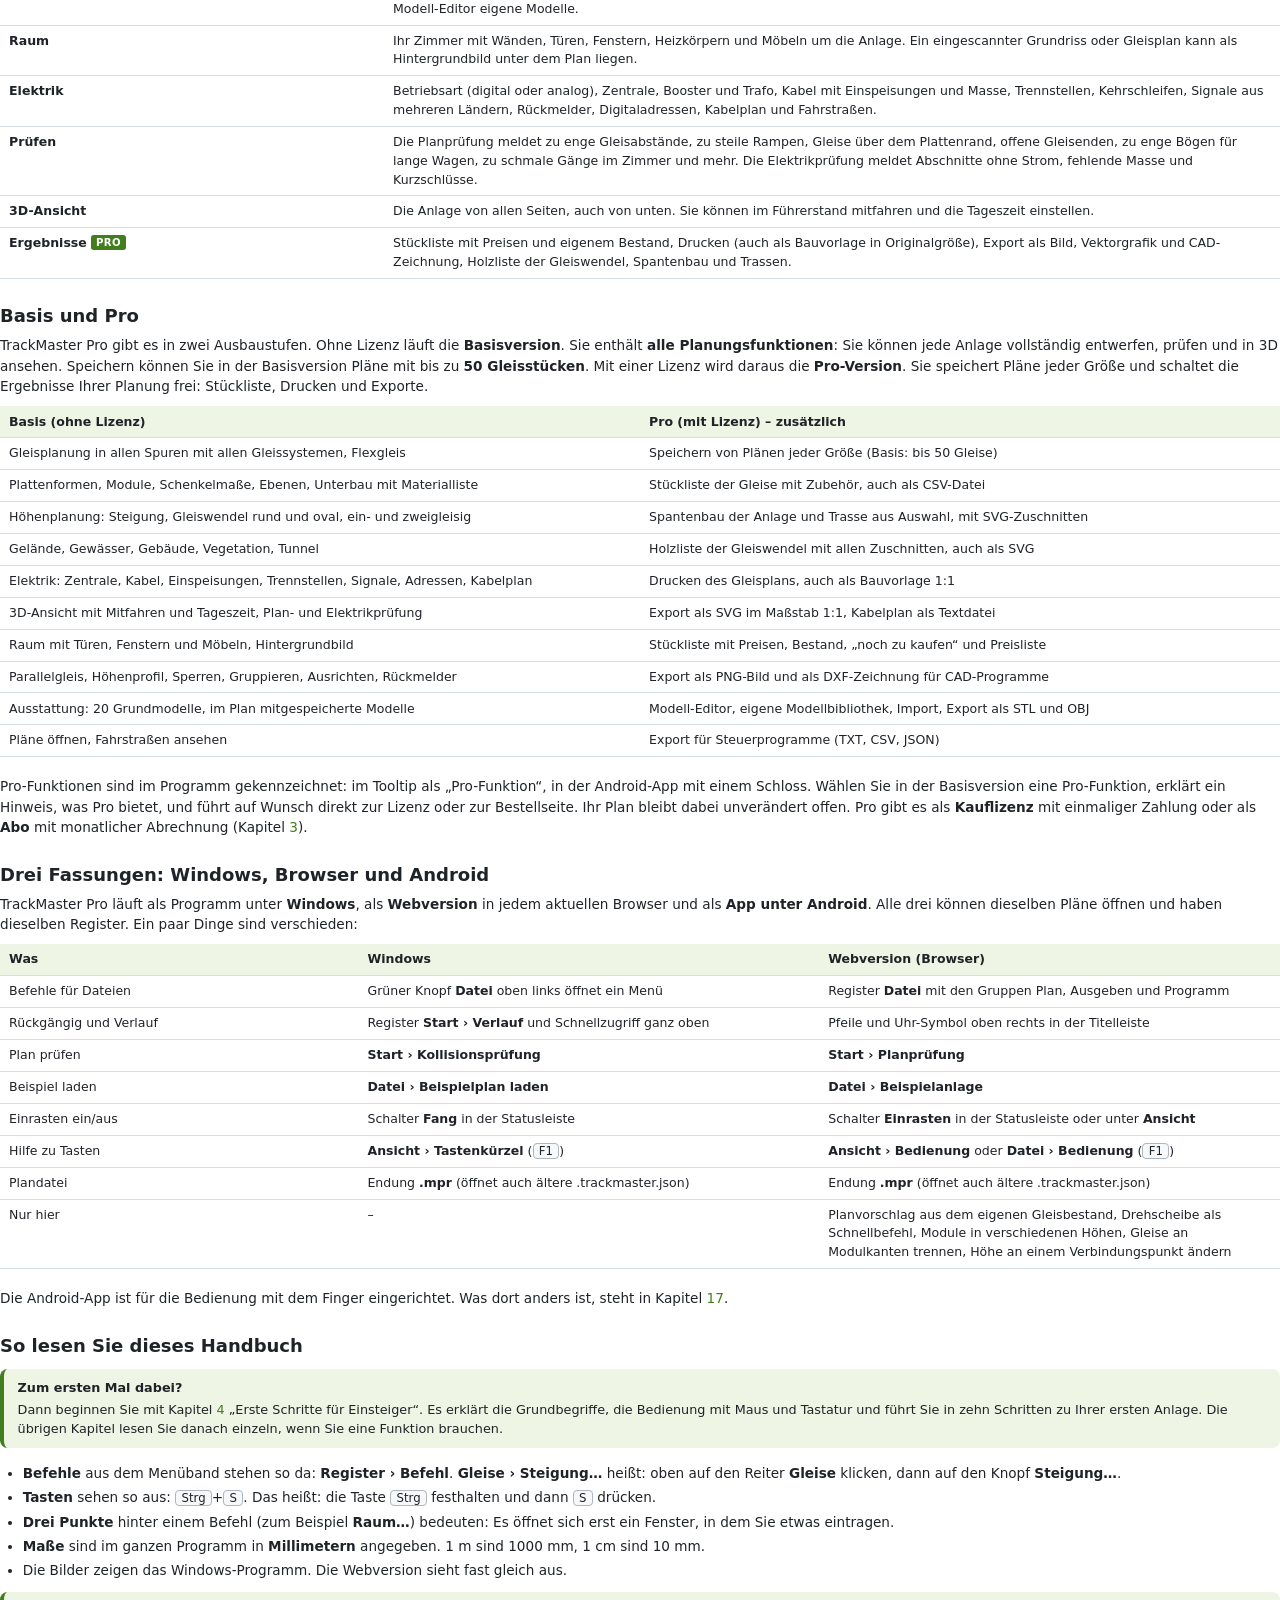
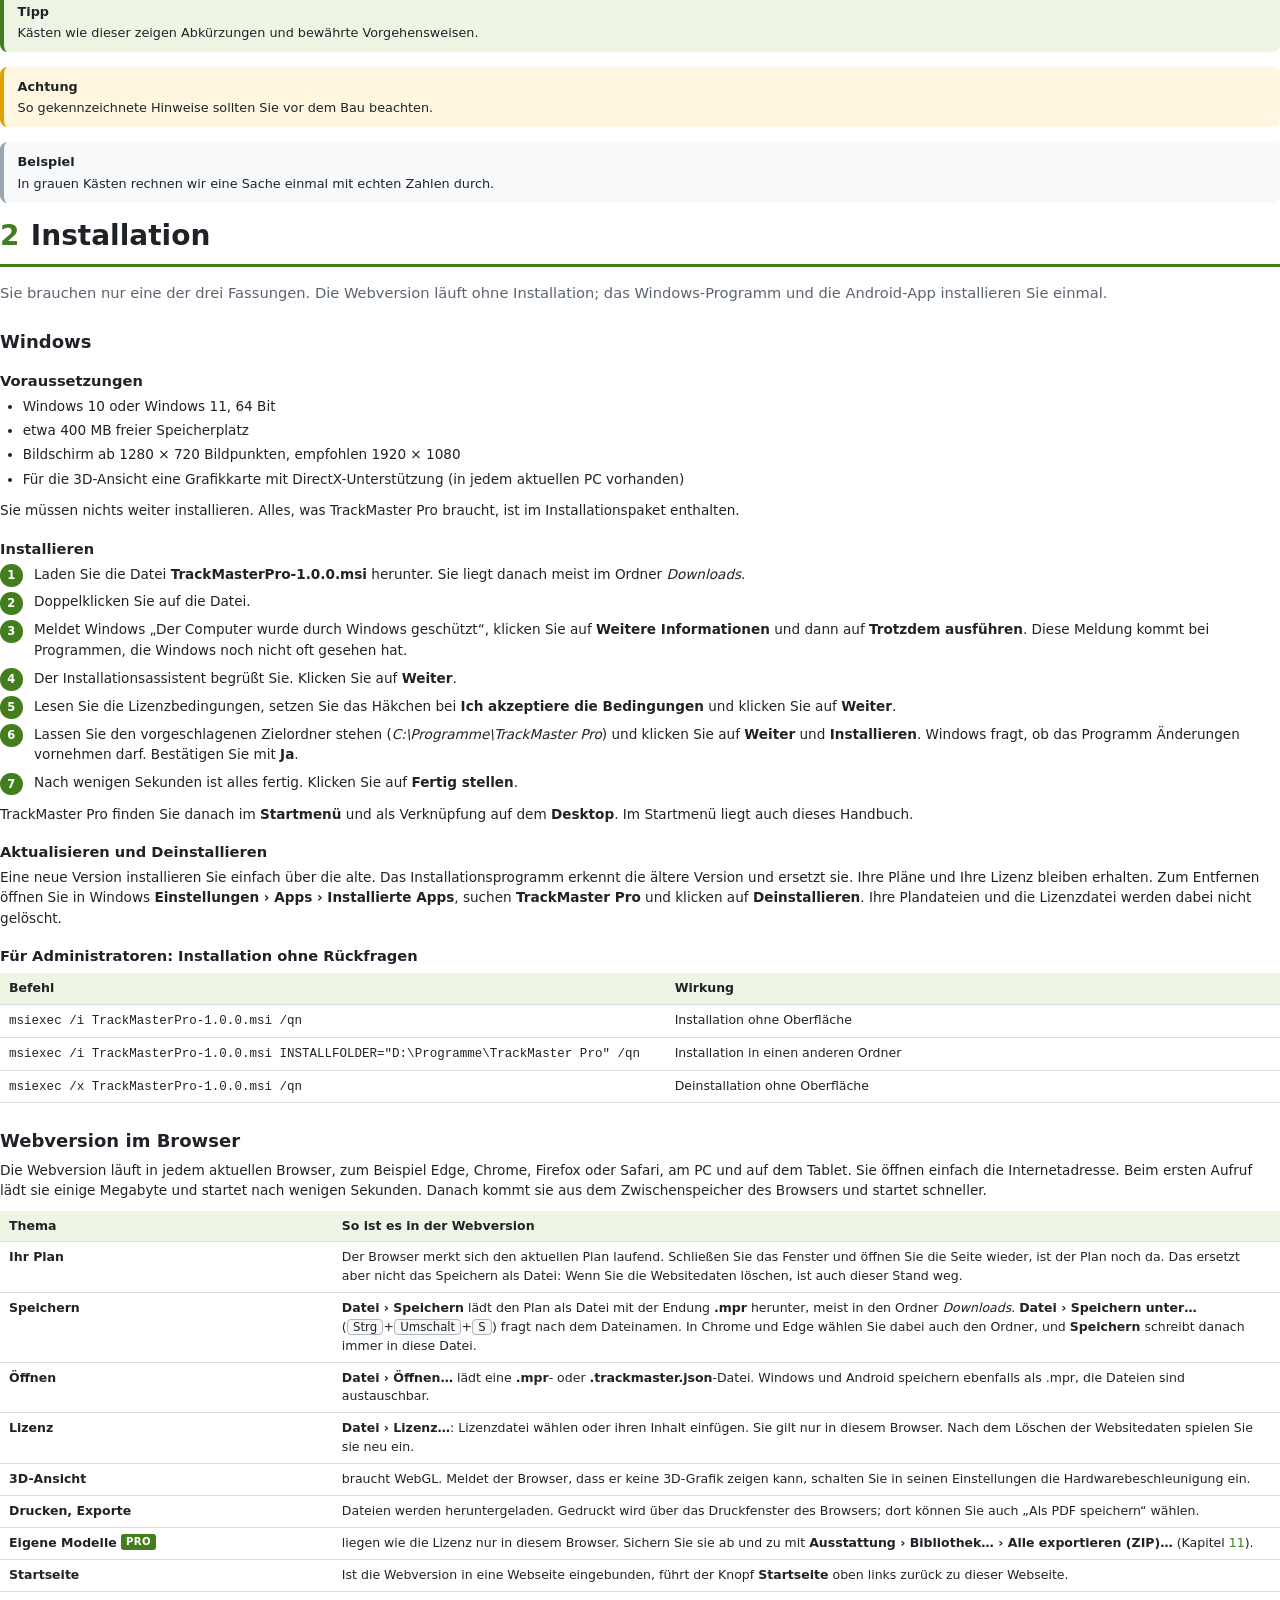
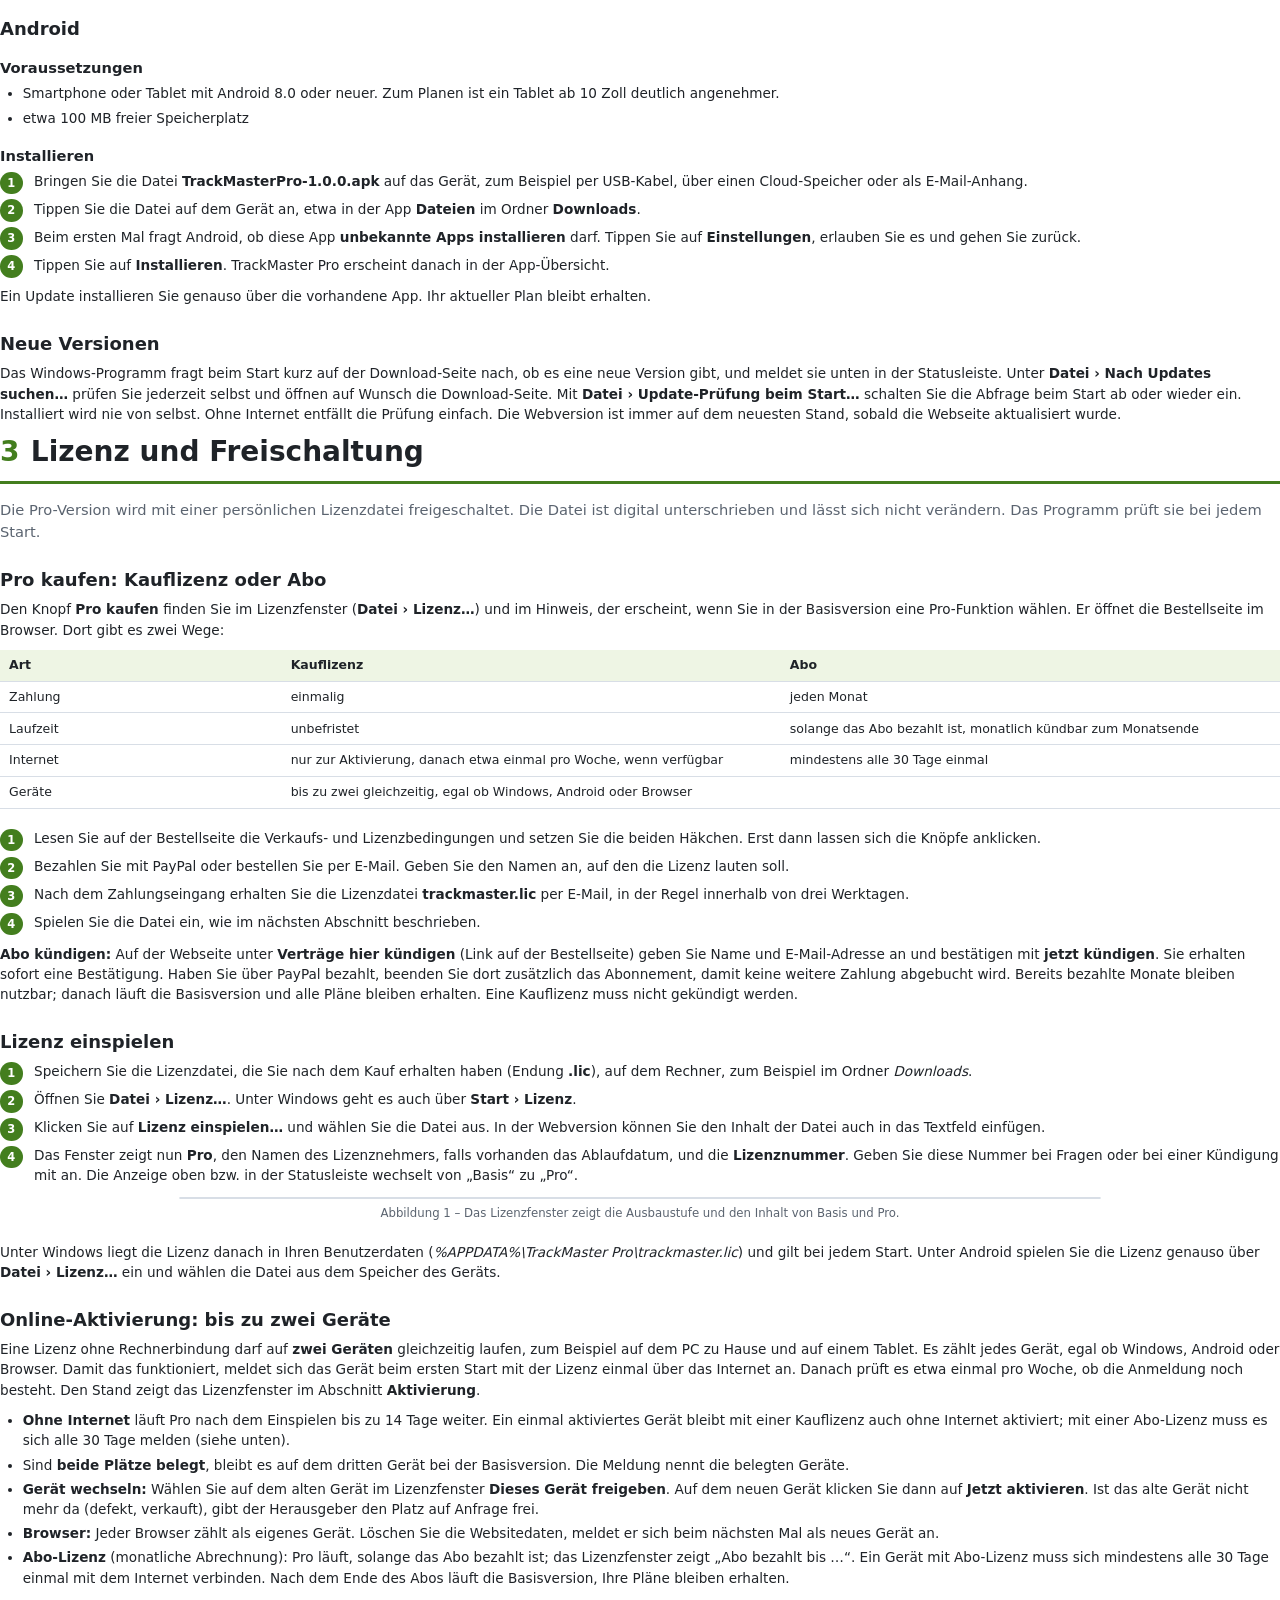
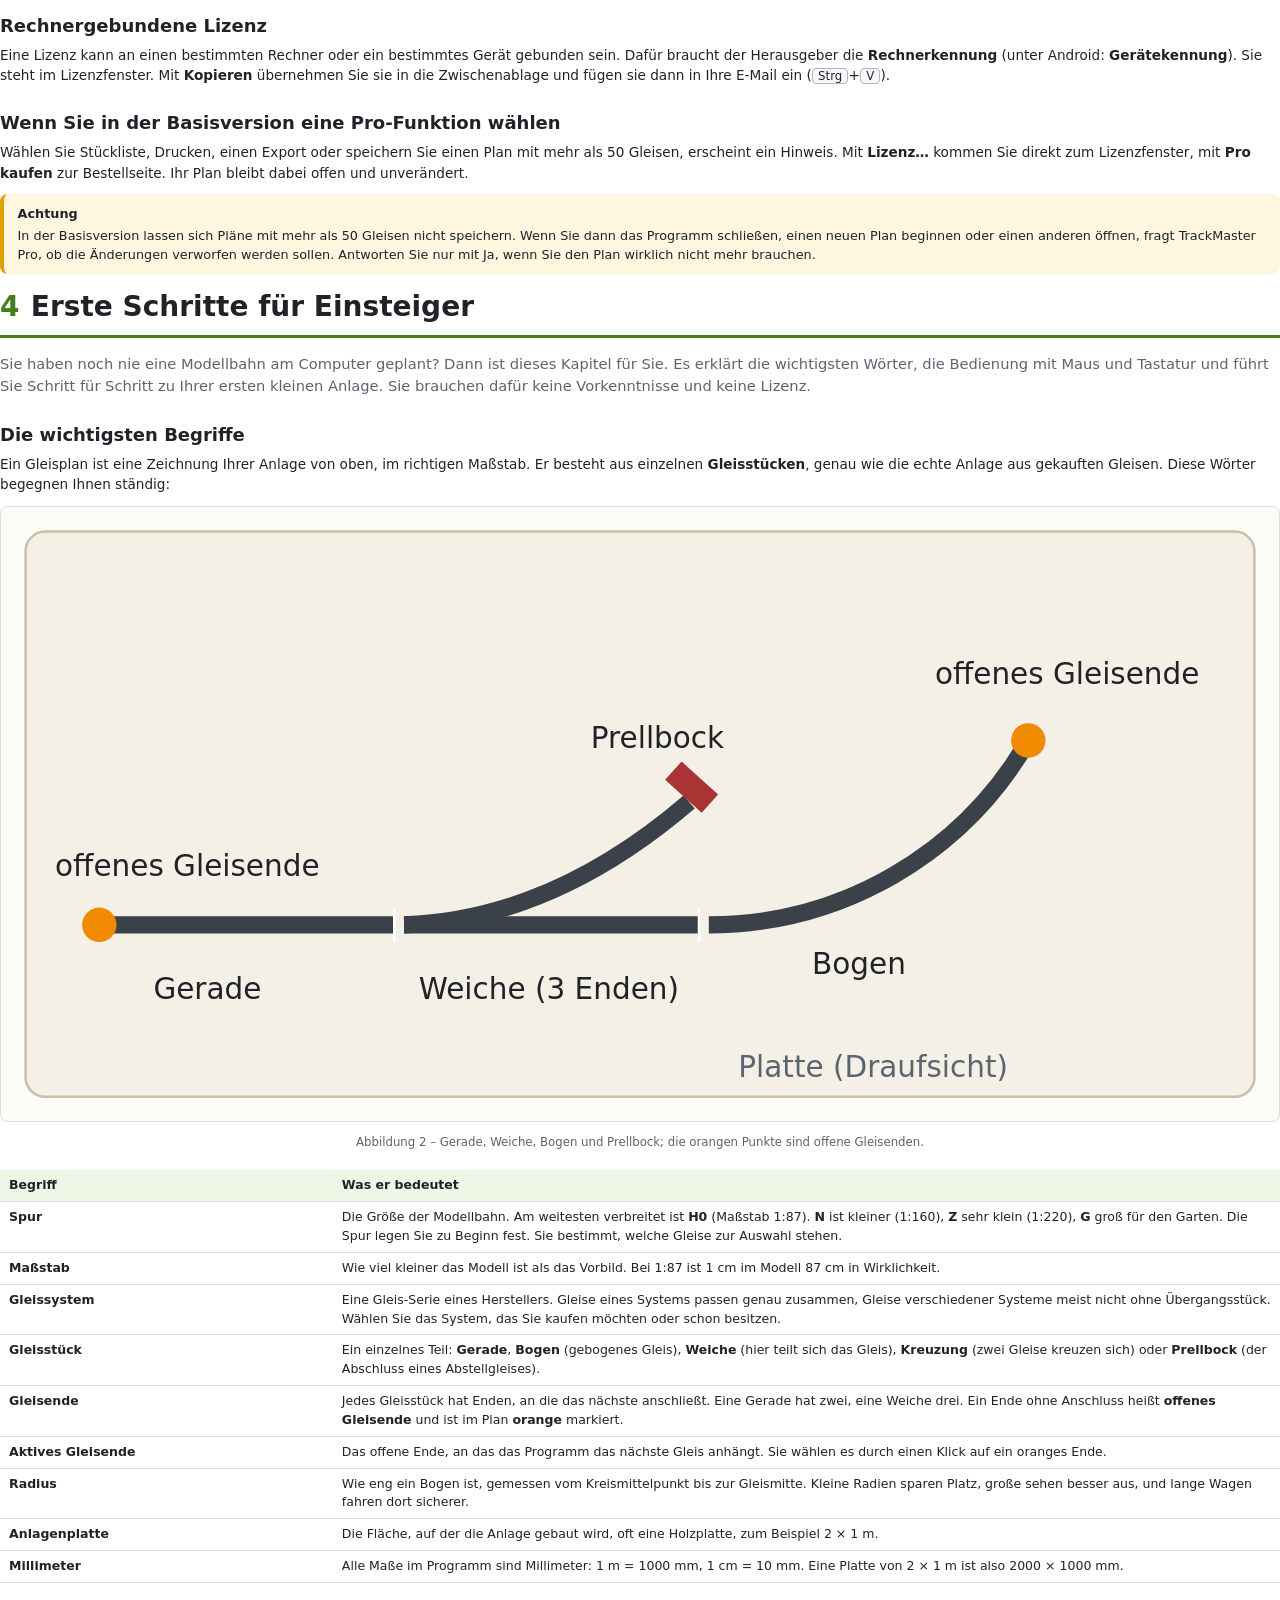
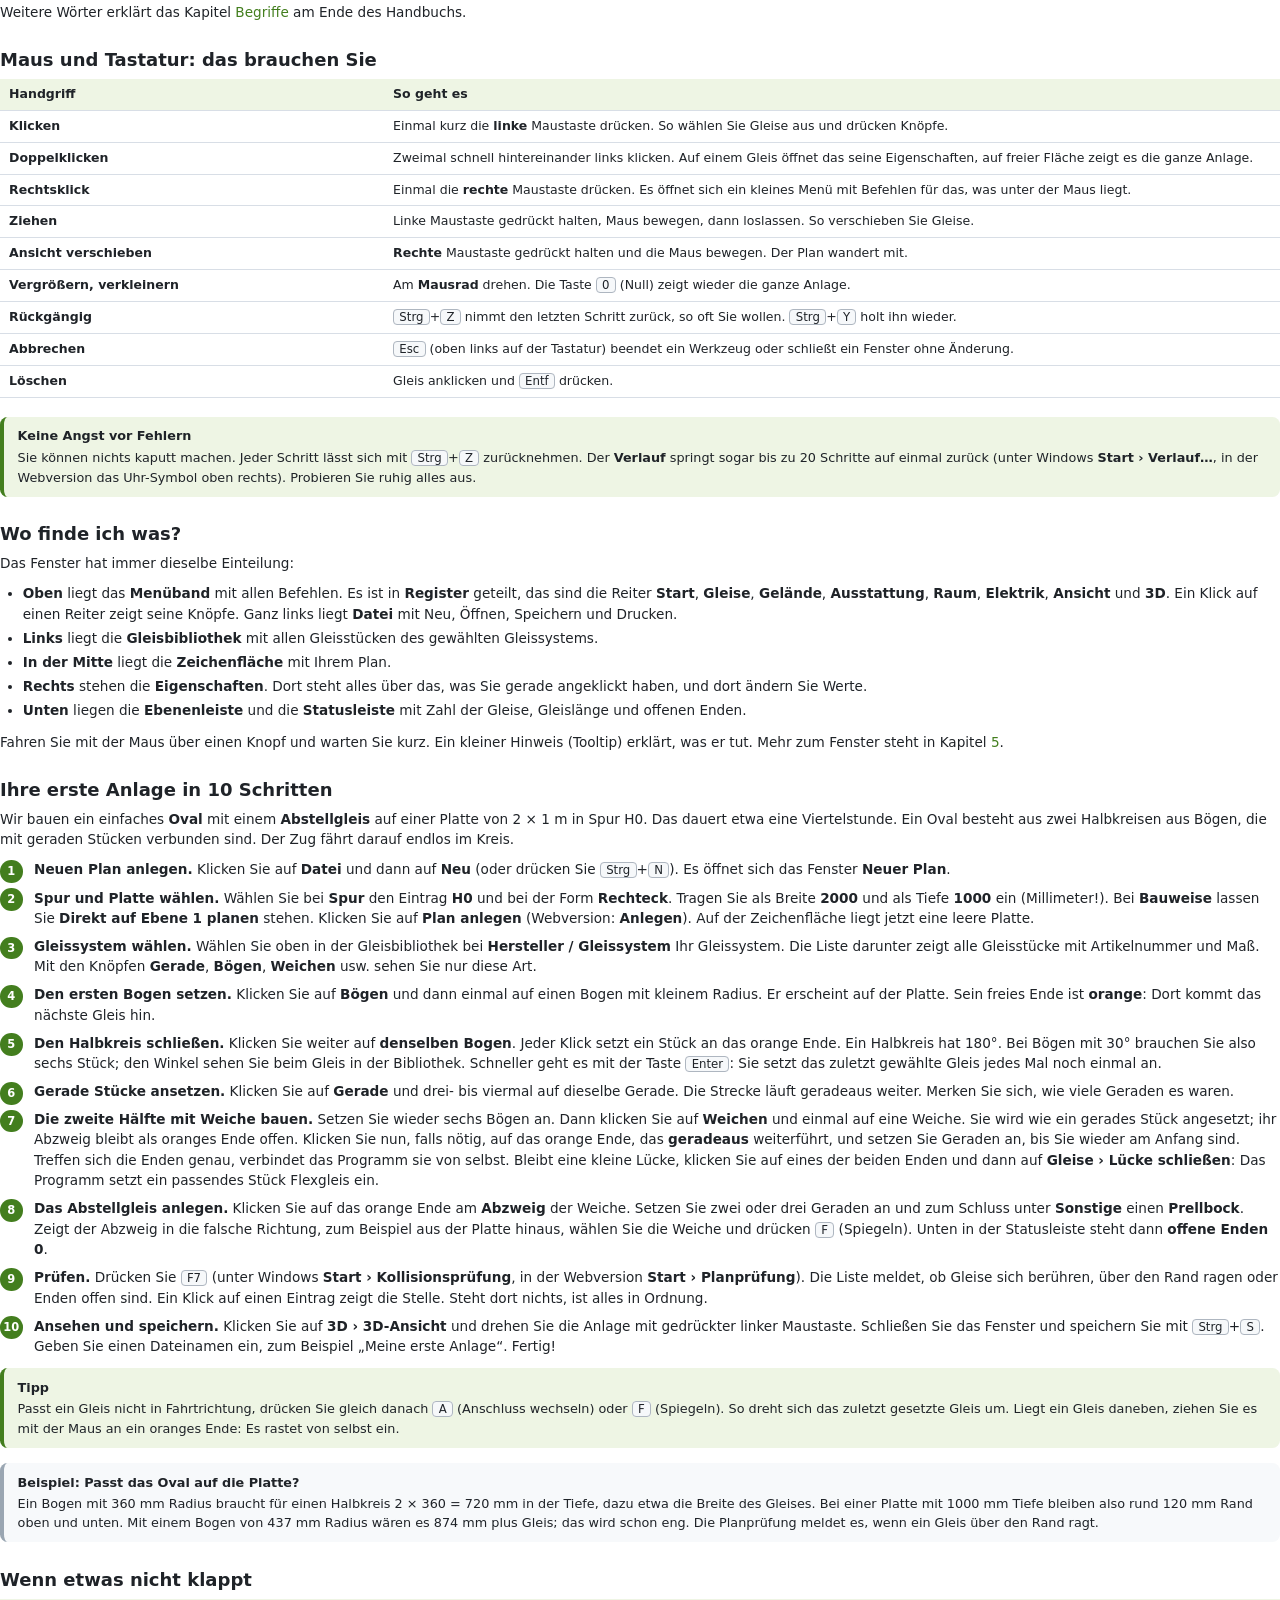
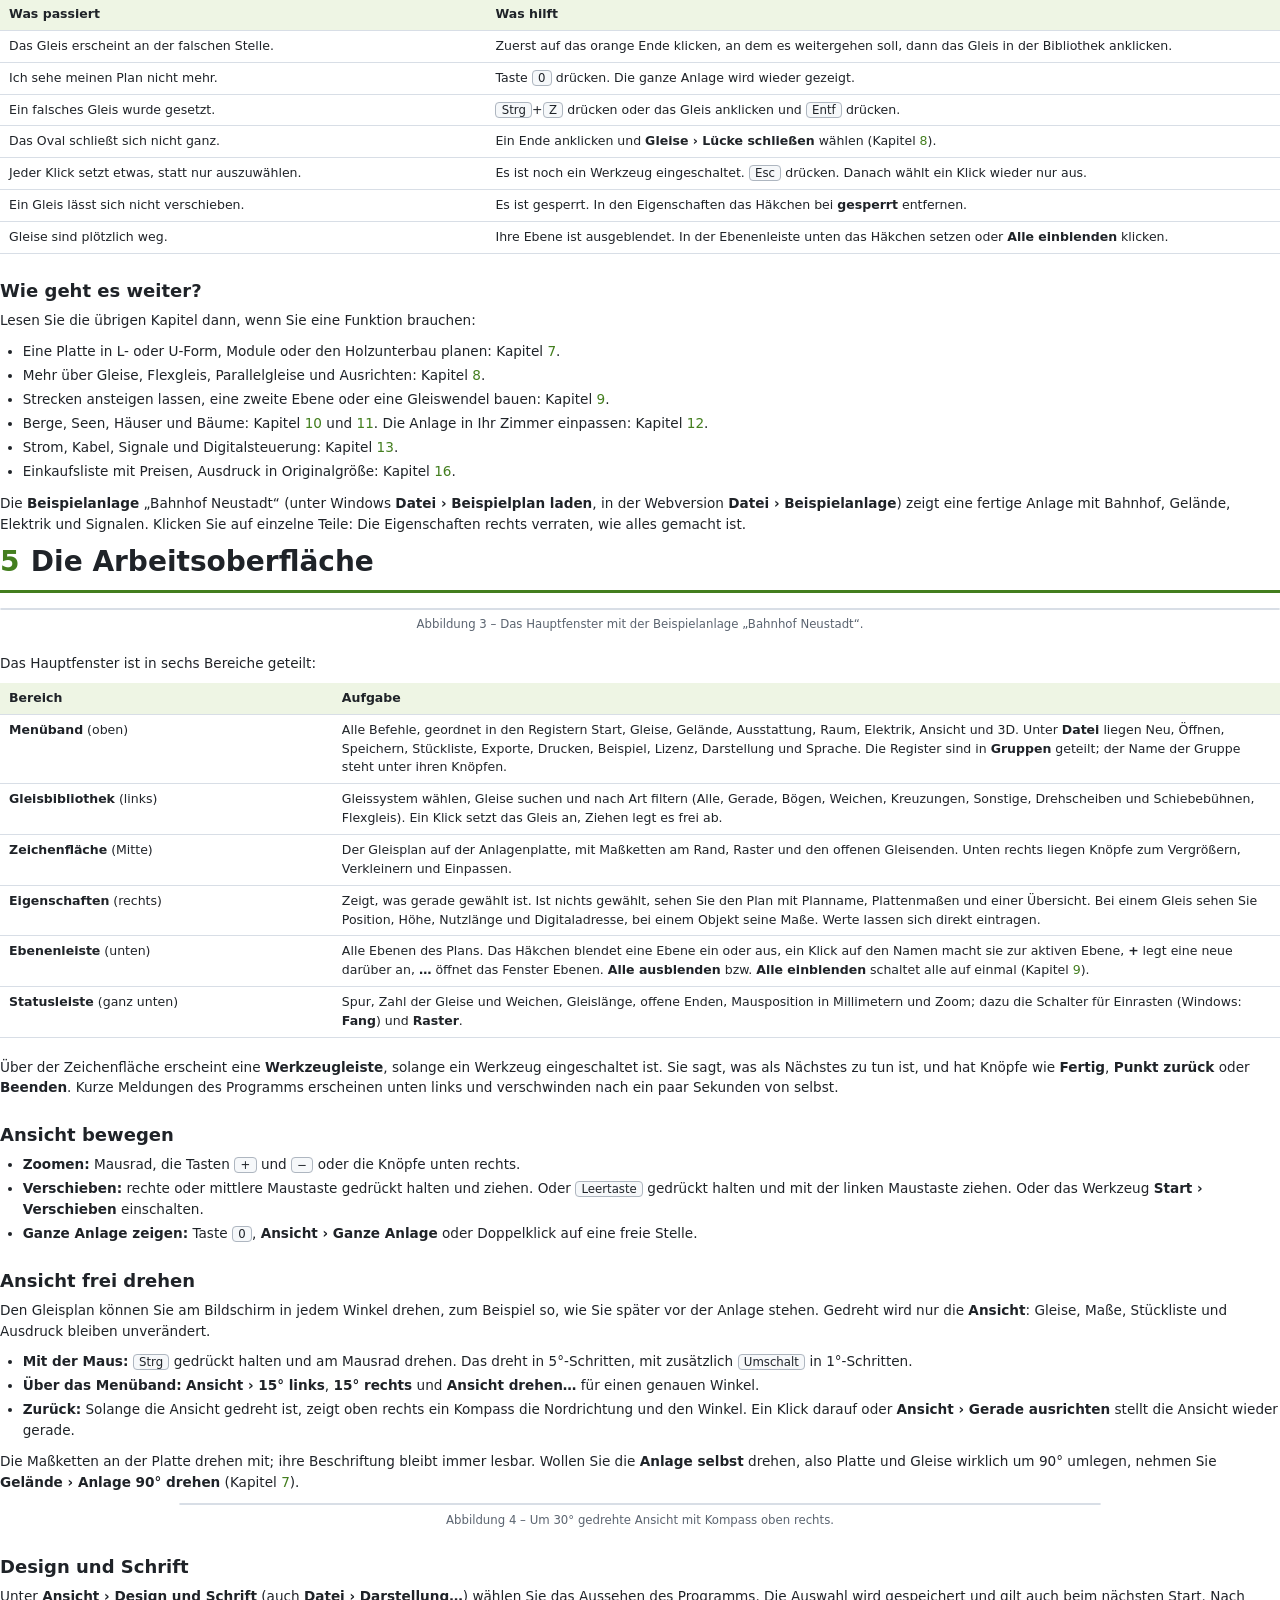
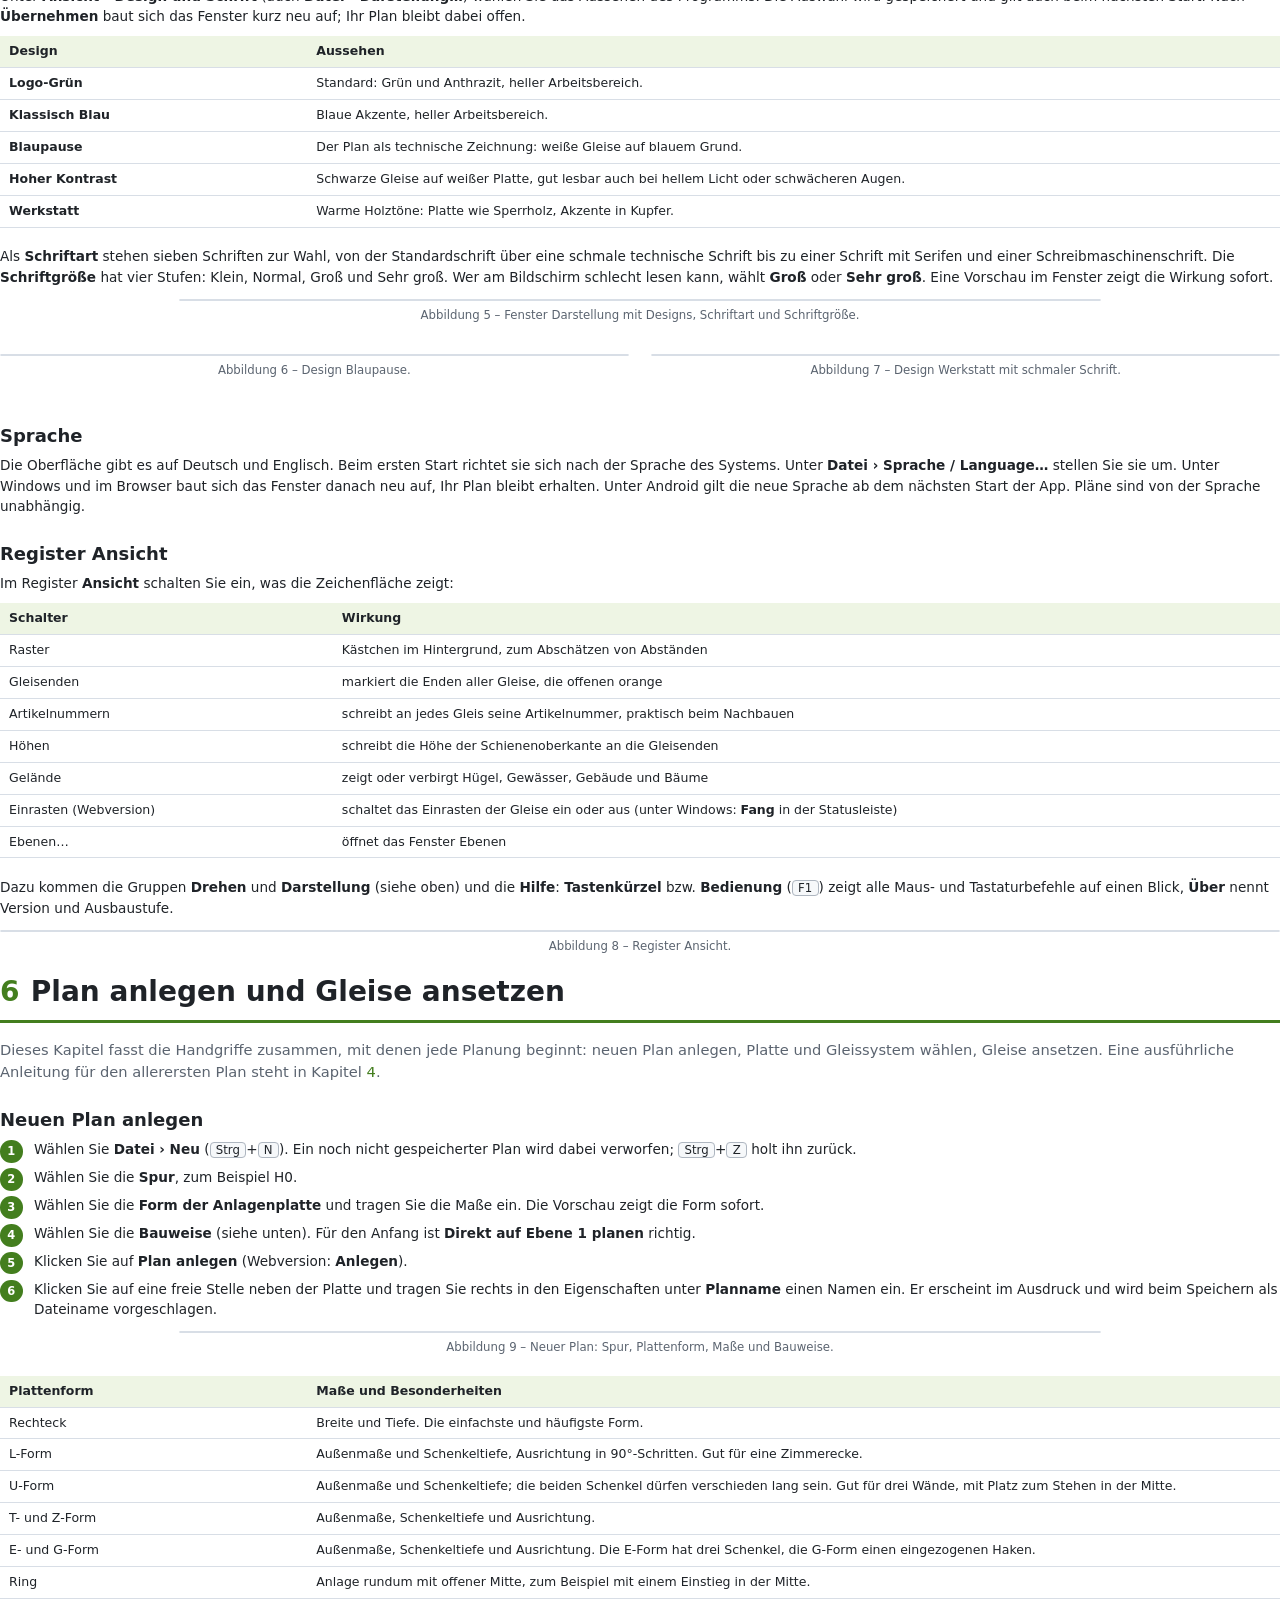
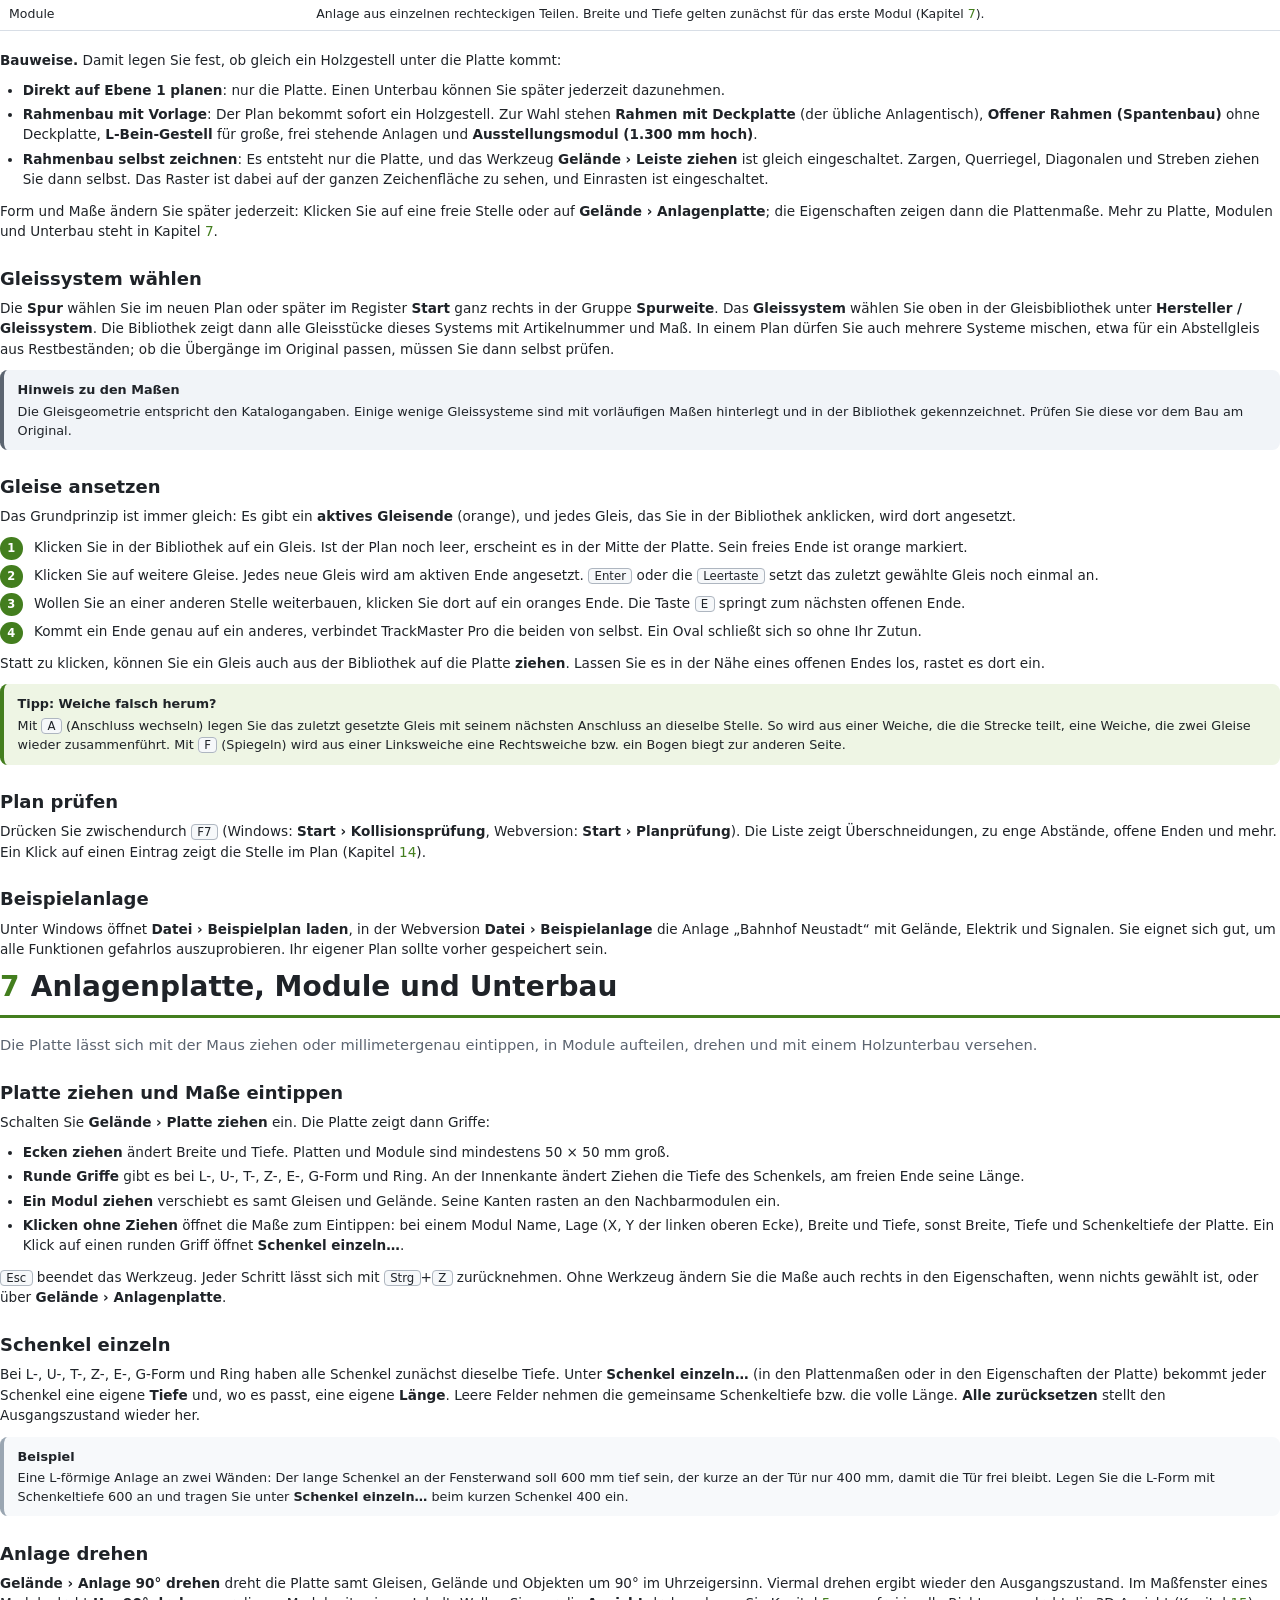
==== commit 2fb24841: "Merge bedienung in abo-lizenz # Conflicts: #	src/TrackMaster.Core/Lang.en.json" ====
--- a/docs/handbuch/handbuch.html
+++ b/docs/handbuch/handbuch.html
@@ -3,7 +3,7 @@
 <head>
 <meta charset="utf-8">
 <title>TrackMaster Pro – Handbuch</title>
-<meta name="pdf-footer" content="TrackMaster Pro 1.5.0 · Handbuch">
+<meta name="pdf-footer" content="TrackMaster Pro 1.0.0 · Handbuch">
 <meta name="pdf-start" content="ist ein Planungsprogramm für Modellbahnanlagen">
 <style>
   @page { size: A4; margin: 22mm 20mm 22mm 20mm; }
@@ -84,12 +84,12 @@
   <div class="inner">
     <div class="logocard"><img src="img/logo.png" alt=""></div>
     <h1>TrackMaster Pro</h1>
-    <div class="sub">Handbuch · Version 1.5.0</div>
+    <div class="sub">Handbuch · Version 1.0.0</div>
     <div class="what">Gleisplanung für Modellbahnanlagen in allen gängigen Spurweiten – mit Höhenplanung, Gleiswendel und
       Holzliste, Modulen, Ebenen und Unterbau, Landschaft, Raumplanung, Elektrik und Signalen, Planprüfung, Kosten und 3D-Ansicht. Für Windows, Android und den Browser –
 mit einem Einstieg Schritt für Schritt für alle, die zum ersten Mal planen.</div>
   </div>
-  <div class="foot"><span>TrackMaster Pro 1.5.0 · Basis und Pro</span><span>Stand: November 2026</span></div>
+  <div class="foot"><span>TrackMaster Pro 1.0.0 · Basis und Pro</span><span>Stand: November 2026</span></div>
 </section>
 
 <section class="toc">
@@ -148,7 +148,8 @@
   <tr><td>Pläne öffnen, Fahrstraßen ansehen</td><td>Export für Steuerprogramme (TXT, CSV, JSON)</td></tr>
 </table>
 <p>Pro-Funktionen sind im Programm gekennzeichnet: im Tooltip als „Pro-Funktion“, in der Android-App mit einem Schloss. Wählen Sie in der Basisversion eine
-Pro-Funktion, erklärt ein Hinweis, was Pro bietet, und führt auf Wunsch direkt zur Lizenz. Ihr Plan bleibt dabei unverändert offen.</p>
+Pro-Funktion, erklärt ein Hinweis, was Pro bietet, und führt auf Wunsch direkt zur Lizenz oder zur Bestellseite. Ihr Plan bleibt dabei unverändert offen.
+Pro gibt es als <b>Kauflizenz</b> mit einmaliger Zahlung oder als <b>Abo</b> mit monatlicher Abrechnung (Kapitel <a href="#k3">3</a>).</p>
 
 <h2 id="k1-4">Drei Fassungen: Windows, Browser und Android</h2>
 <p>TrackMaster Pro läuft als Programm unter <b>Windows</b>, als <b>Webversion</b> in jedem aktuellen Browser und als <b>App unter Android</b>.
@@ -201,7 +202,7 @@
 
 <h3>Installieren</h3>
 <ol class="steps">
-  <li>Laden Sie die Datei <b>TrackMasterPro-1.5.0.msi</b> herunter. Sie liegt danach meist im Ordner <i>Downloads</i>.</li>
+  <li>Laden Sie die Datei <b>TrackMasterPro-1.0.0.msi</b> herunter. Sie liegt danach meist im Ordner <i>Downloads</i>.</li>
   <li>Doppelklicken Sie auf die Datei.</li>
   <li>Meldet Windows „Der Computer wurde durch Windows geschützt“, klicken Sie auf <span class="ui">Weitere Informationen</span> und dann auf
       <span class="ui">Trotzdem ausführen</span>. Diese Meldung kommt bei Programmen, die Windows noch nicht oft gesehen hat.</li>
@@ -221,9 +222,9 @@
 <h3>Für Administratoren: Installation ohne Rückfragen</h3>
 <table>
   <tr><th style="width:52%">Befehl</th><th>Wirkung</th></tr>
-  <tr><td><code>msiexec /i TrackMasterPro-1.5.0.msi /qn</code></td><td>Installation ohne Oberfläche</td></tr>
-  <tr><td><code>msiexec /i TrackMasterPro-1.5.0.msi INSTALLFOLDER="D:\Programme\TrackMaster Pro" /qn</code></td><td>Installation in einen anderen Ordner</td></tr>
-  <tr><td><code>msiexec /x TrackMasterPro-1.5.0.msi /qn</code></td><td>Deinstallation ohne Oberfläche</td></tr>
+  <tr><td><code>msiexec /i TrackMasterPro-1.0.0.msi /qn</code></td><td>Installation ohne Oberfläche</td></tr>
+  <tr><td><code>msiexec /i TrackMasterPro-1.0.0.msi INSTALLFOLDER="D:\Programme\TrackMaster Pro" /qn</code></td><td>Installation in einen anderen Ordner</td></tr>
+  <tr><td><code>msiexec /x TrackMasterPro-1.0.0.msi /qn</code></td><td>Deinstallation ohne Oberfläche</td></tr>
 </table>
 
 <h2 id="k2-4">Webversion im Browser</h2>
@@ -256,7 +257,7 @@
 </ul>
 <h3>Installieren</h3>
 <ol class="steps">
-  <li>Bringen Sie die Datei <b>TrackMasterPro-1.5.0.apk</b> auf das Gerät, zum Beispiel per USB-Kabel, über einen Cloud-Speicher oder als E-Mail-Anhang.</li>
+  <li>Bringen Sie die Datei <b>TrackMasterPro-1.0.0.apk</b> auf das Gerät, zum Beispiel per USB-Kabel, über einen Cloud-Speicher oder als E-Mail-Anhang.</li>
   <li>Tippen Sie die Datei auf dem Gerät an, etwa in der App <span class="ui">Dateien</span> im Ordner <span class="ui">Downloads</span>.</li>
   <li>Beim ersten Mal fragt Android, ob diese App <b>unbekannte Apps installieren</b> darf. Tippen Sie auf <span class="ui">Einstellungen</span>, erlauben Sie es und
       gehen Sie zurück.</li>
@@ -277,12 +278,34 @@
 <p class="lead">Die Pro-Version wird mit einer persönlichen Lizenzdatei freigeschaltet. Die Datei ist digital unterschrieben und lässt sich nicht verändern.
 Das Programm prüft sie bei jedem Start.</p>
 
+<h2 id="k3-kauf">Pro kaufen: Kauflizenz oder Abo</h2>
+<p>Den Knopf <span class="ui">Pro kaufen</span> finden Sie im Lizenzfenster (<span class="ui">Datei › Lizenz…</span>) und im Hinweis, der erscheint, wenn Sie in der
+Basisversion eine Pro-Funktion wählen. Er öffnet die Bestellseite im Browser. Dort gibt es zwei Wege:</p>
+<table>
+  <tr><th style="width:22%">Art</th><th style="width:39%">Kauflizenz</th><th>Abo</th></tr>
+  <tr><td>Zahlung</td><td>einmalig</td><td>jeden Monat</td></tr>
+  <tr><td>Laufzeit</td><td>unbefristet</td><td>solange das Abo bezahlt ist, monatlich kündbar zum Monatsende</td></tr>
+  <tr><td>Internet</td><td>nur zur Aktivierung, danach etwa einmal pro Woche, wenn verfügbar</td><td>mindestens alle 30 Tage einmal</td></tr>
+  <tr><td>Geräte</td><td colspan="2">bis zu zwei gleichzeitig, egal ob Windows, Android oder Browser</td></tr>
+</table>
+<ol class="steps">
+  <li>Lesen Sie auf der Bestellseite die Verkaufs- und Lizenzbedingungen und setzen Sie die beiden Häkchen. Erst dann lassen sich die Knöpfe anklicken.</li>
+  <li>Bezahlen Sie mit PayPal oder bestellen Sie per E-Mail. Geben Sie den Namen an, auf den die Lizenz lauten soll.</li>
+  <li>Nach dem Zahlungseingang erhalten Sie die Lizenzdatei <b>trackmaster.lic</b> per E-Mail, in der Regel innerhalb von drei Werktagen.</li>
+  <li>Spielen Sie die Datei ein, wie im nächsten Abschnitt beschrieben.</li>
+</ol>
+<p><b>Abo kündigen:</b> Auf der Webseite unter <b>Verträge hier kündigen</b> (Link auf der Bestellseite) geben Sie Name und E-Mail-Adresse an
+und bestätigen mit <span class="ui">jetzt kündigen</span>. Sie erhalten sofort eine Bestätigung. Haben Sie über PayPal bezahlt, beenden Sie dort zusätzlich das
+Abonnement, damit keine weitere Zahlung abgebucht wird. Bereits bezahlte Monate bleiben nutzbar; danach läuft die Basisversion und alle Pläne bleiben erhalten.
+Eine Kauflizenz muss nicht gekündigt werden.</p>
+
 <h2 id="k3-1">Lizenz einspielen</h2>
 <ol class="steps">
   <li>Speichern Sie die Lizenzdatei, die Sie nach dem Kauf erhalten haben (Endung <b>.lic</b>), auf dem Rechner, zum Beispiel im Ordner <i>Downloads</i>.</li>
   <li>Öffnen Sie <span class="ui">Datei › Lizenz…</span>. Unter Windows geht es auch über <span class="ui">Start › Lizenz</span>.</li>
   <li>Klicken Sie auf <span class="ui">Lizenz einspielen…</span> und wählen Sie die Datei aus. In der Webversion können Sie den Inhalt der Datei auch in das Textfeld einfügen.</li>
-  <li>Das Fenster zeigt nun <b>Pro</b>, den Namen des Lizenznehmers und, falls vorhanden, das Ablaufdatum. Die Anzeige oben bzw. in der Statusleiste wechselt von
+  <li>Das Fenster zeigt nun <b>Pro</b>, den Namen des Lizenznehmers, falls vorhanden das Ablaufdatum, und die <b>Lizenznummer</b>. Geben Sie diese Nummer bei
+      Fragen oder bei einer Kündigung mit an. Die Anzeige oben bzw. in der Statusleiste wechselt von
       „Basis“ zu „Pro“.</li>
 </ol>
 <figure class="half"><img src="img/lizenz.png" alt=""><figcaption>Das Lizenzfenster zeigt die Ausbaustufe und den Inhalt von Basis und Pro.</figcaption></figure>
@@ -294,11 +317,13 @@
 egal ob Windows, Android oder Browser. Damit das funktioniert, meldet sich das Gerät beim ersten Start mit der Lizenz einmal über das Internet an. Danach prüft es
 etwa einmal pro Woche, ob die Anmeldung noch besteht. Den Stand zeigt das Lizenzfenster im Abschnitt <b>Aktivierung</b>.</p>
 <ul>
-  <li><b>Ohne Internet</b> läuft Pro nach dem Einspielen bis zu 14 Tage weiter. Ein einmal aktiviertes Gerät bleibt auch ohne Internet aktiviert.</li>
+  <li><b>Ohne Internet</b> läuft Pro nach dem Einspielen bis zu 14 Tage weiter. Ein einmal aktiviertes Gerät bleibt mit einer Kauflizenz auch ohne Internet aktiviert; mit einer Abo-Lizenz muss es sich alle 30 Tage melden (siehe unten).</li>
   <li>Sind <b>beide Plätze belegt</b>, bleibt es auf dem dritten Gerät bei der Basisversion. Die Meldung nennt die belegten Geräte.</li>
   <li><b>Gerät wechseln:</b> Wählen Sie auf dem alten Gerät im Lizenzfenster <span class="ui">Dieses Gerät freigeben</span>. Auf dem neuen Gerät klicken Sie dann auf
     <span class="ui">Jetzt aktivieren</span>. Ist das alte Gerät nicht mehr da (defekt, verkauft), gibt der Herausgeber den Platz auf Anfrage frei.</li>
   <li><b>Browser:</b> Jeder Browser zählt als eigenes Gerät. Löschen Sie die Websitedaten, meldet er sich beim nächsten Mal als neues Gerät an.</li>
+  <li><b>Abo-Lizenz</b> (monatliche Abrechnung): Pro läuft, solange das Abo bezahlt ist; das Lizenzfenster zeigt „Abo bezahlt bis …“. Ein Gerät mit Abo-Lizenz muss sich
+    mindestens alle 30 Tage einmal mit dem Internet verbinden. Nach dem Ende des Abos läuft die Basisversion, Ihre Pläne bleiben erhalten.</li>
 </ul>
 
 <h2 id="k3-2">Rechnergebundene Lizenz</h2>
@@ -308,7 +333,7 @@
 
 <h2 id="k3-3">Wenn Sie in der Basisversion eine Pro-Funktion wählen</h2>
 <p>Wählen Sie Stückliste, Drucken, einen Export oder speichern Sie einen Plan mit mehr als 50 Gleisen, erscheint ein Hinweis. Mit <span class="ui">Lizenz…</span>
-kommen Sie direkt zum Lizenzfenster. Ihr Plan bleibt dabei offen und unverändert.</p>
+kommen Sie direkt zum Lizenzfenster, mit <span class="ui">Pro kaufen</span> zur Bestellseite. Ihr Plan bleibt dabei offen und unverändert.</p>
 <div class="warn"><b>Achtung</b>In der Basisversion lassen sich Pläne mit mehr als 50 Gleisen nicht speichern. Wenn Sie dann das Programm schließen, einen neuen
 Plan beginnen oder einen anderen öffnen, fragt TrackMaster Pro, ob die Änderungen verworfen werden sollen. Antworten Sie nur mit Ja, wenn Sie den Plan wirklich
 nicht mehr brauchen.</div>
@@ -1659,13 +1684,17 @@
 <p>Beim Zweileiter liegt Bahnstrom auf der Schiene, auf der in diesem Abschnitt schon die Masse liegt. Klicken Sie die Einspeisung an und schalten Sie
 <span class="ui">An der rechten Schiene (in Gleisrichtung)</span> um.</p>
 <h3>Beim Speichern erscheint ein Hinweis auf die Pro-Version.</h3>
-<p>Die Basisversion speichert Pläne mit bis zu 50 Gleisen. Für größere Pläne spielen Sie Ihre Lizenz unter <span class="ui">Datei › Lizenz…</span> ein (Kapitel <a href="#k3">3</a>).</p>
+<p>Die Basisversion speichert Pläne mit bis zu 50 Gleisen. Für größere Pläne spielen Sie Ihre Lizenz unter <span class="ui">Datei › Lizenz…</span> ein. Haben Sie noch keine, führt <span class="ui">Pro kaufen</span> im Hinweis zur Bestellseite (Kapitel <a href="#k3">3</a>).</p>
 <h3>Die Lizenz wird als ungültig gemeldet.</h3>
 <p>Die Lizenzdatei darf nicht verändert werden – auch nicht durch Öffnen und Speichern in einem Texteditor. Ist die Lizenz an einen Rechner gebunden, gilt sie nur dort;
-ist ein Ablaufdatum eingetragen, nur bis zu diesem Tag. Wenden Sie sich mit Ihrer Rechnerkennung an den Herausgeber.</p>
+ist ein Ablaufdatum eingetragen, nur bis zu diesem Tag. Wenden Sie sich mit Ihrer Lizenznummer und der Rechnerkennung an den Herausgeber.</p>
 <h3>Die Lizenz ist gültig, aber „auf diesem Gerät nicht aktiviert“.</h3>
 <p>Die Lizenz läuft schon auf zwei anderen Geräten, oder das Gerät war 14 Tage lang nicht mit dem Internet verbunden. Geben Sie ein anderes Gerät frei oder stellen Sie eine
 Internetverbindung her und klicken Sie im Lizenzfenster auf <span class="ui">Jetzt aktivieren</span> (Abschnitt <a href="#k3-akt">Online-Aktivierung</a>).</p>
+<h3>Mein Abo läuft, aber das Programm zeigt nur die Basisversion.</h3>
+<p>Ein Gerät mit Abo-Lizenz muss sich mindestens alle 30 Tage online melden. Verbinden Sie es mit dem Internet und klicken Sie im Lizenzfenster auf
+<span class="ui">Jetzt aktivieren</span>. Meldet das Fenster, das Abo sei abgelaufen, ist die letzte Zahlung noch nicht verbucht. Schreiben Sie dann mit Ihrer
+Lizenznummer an den Herausgeber.</p>
 <h3>Windows meldet beim Installieren „Der Computer wurde durch Windows geschützt“.</h3>
 <p>Klicken Sie auf <span class="ui">Weitere Informationen</span> und dann auf <span class="ui">Trotzdem ausführen</span>. Die Meldung erscheint bei Programmen, die Windows noch nicht oft gesehen hat.</p>
 <h3>Android installiert die App nicht.</h3>
@@ -1681,7 +1710,8 @@
 <p>Aktualisieren Sie den Grafiktreiber bzw. den Browser. Bei sehr großen Anlagen hilft <span class="ui">Nur Gleisplan</span>.</p>
 <h3>Wo liegen meine Daten?</h3>
 <p>Pläne liegen dort, wo Sie sie gespeichert haben. Unter Windows liegen Lizenz, Einstellungen und die automatische Sicherung unter <i>%APPDATA%\TrackMaster Pro</i>;
-die Webversion speichert Einstellungen und eigene Modelle im Browser. Das Programm sendet keine Pläne an Dritte; beim Start ruft es lediglich die aktuelle Versionsnummer ab.</p>
+die Webversion speichert Einstellungen und eigene Modelle im Browser. Das Programm sendet nie Pläne. Beim Start fragt es die aktuelle Versionsnummer ab; mit einer Lizenz
+meldet es sich außerdem zur Aktivierung an (welche Angaben dabei übertragen werden, steht im Lizenzfenster).</p>
 </section>
 
 <!-- ======================================================= -->
@@ -1689,6 +1719,7 @@
 <h1 id="k16"><span class="no">20</span>Begriffe</h1>
 <table>
   <tr><th style="width:28%">Begriff</th><th>Bedeutung</th></tr>
+  <tr><td>Abo-Lizenz</td><td>Pro-Lizenz mit monatlicher Zahlung. Sie gilt, solange das Abo bezahlt ist, und ist monatlich kündbar.</td></tr>
   <tr><td>Abschnitt (Stromabschnitt)</td><td>Gleise, die elektrisch zusammenhängen. Abschnitte werden durch Trennstellen voneinander getrennt.</td></tr>
   <tr><td>Abstellgleis</td><td>Gleis, das an einem Prellbock endet und auf dem Züge oder Wagen abgestellt werden.</td></tr>
   <tr><td>Adresse</td><td>Nummer, unter der eine Digitalzentrale eine Weiche, ein Signal oder eine Lok anspricht.</td></tr>
@@ -1713,8 +1744,10 @@
   <tr><td>Gleiswendel</td><td>Spiralförmig ansteigende Strecke, um große Höhen auf wenig Platz zu überwinden.</td></tr>
   <tr><td>Gruppe</td><td>Zusammengefasste Gleise, die mit einem Klick gemeinsam gewählt und verschoben werden.</td></tr>
   <tr><td>Haltbegriff</td><td>Signalbild, das „Halt“ bedeutet.</td></tr>
+  <tr><td>Kauflizenz</td><td>Pro-Lizenz mit einmaliger Zahlung, unbefristet gültig.</td></tr>
   <tr><td>Kehrschleife</td><td>Gleisführung, in der ein Zug wendet und in Gegenrichtung zurückkommt; beim Zweileiter braucht sie eine besondere Schaltung, sonst gibt es einen Kurzschluss.</td></tr>
   <tr><td>Kurzschluss</td><td>Bahnstrom und Masse berühren sich direkt; die Stromquelle schaltet ab.</td></tr>
+  <tr><td>Lizenznummer</td><td>Kennung Ihrer Lizenz aus zwölf Zeichen; sie steht im Lizenzfenster. Geben Sie sie bei Fragen und Kündigungen an.</td></tr>
   <tr><td>Masse (0)</td><td>Rückweg des Stroms zur Stromquelle; Klemme „0“, Kabel braun (Mittelleiter) oder blau (Zweileiter).</td></tr>
   <tr><td>Maßstab</td><td>Verhältnis zwischen Modell und Vorbild; in Spur H0 ist 1 cm im Modell 87 cm in Wirklichkeit (1:87).</td></tr>
   <tr><td>Menüband</td><td>Leiste oben im Fenster mit allen Befehlen, geordnet in Registern.</td></tr>
@@ -1739,7 +1772,7 @@
   <tr><td>Zubehörtrafo</td><td>Trafo für Licht, Weichen und Signale; gehört nicht ans Gleis.</td></tr>
   <tr><td>Zweileiter</td><td>Gleisbauart, bei der die beiden Schienen Bahnstrom und Masse führen. Betrieb mit Gleichstrom.</td></tr>
 </table>
-<p style="margin-top:12mm; color: var(--muted); font-size: 9pt;">TrackMaster Pro 1.5.0 · Handbuch, Stand November 2026. Änderungen vorbehalten.
+<p style="margin-top:12mm; color: var(--muted); font-size: 9pt;">TrackMaster Pro 1.0.0 · Handbuch, Stand November 2026. Änderungen vorbehalten.
 Alle Maßangaben ohne Gewähr; prüfen Sie vor Zuschnitt und Kauf die Maße am Original.</p>
 </section>
 <script>
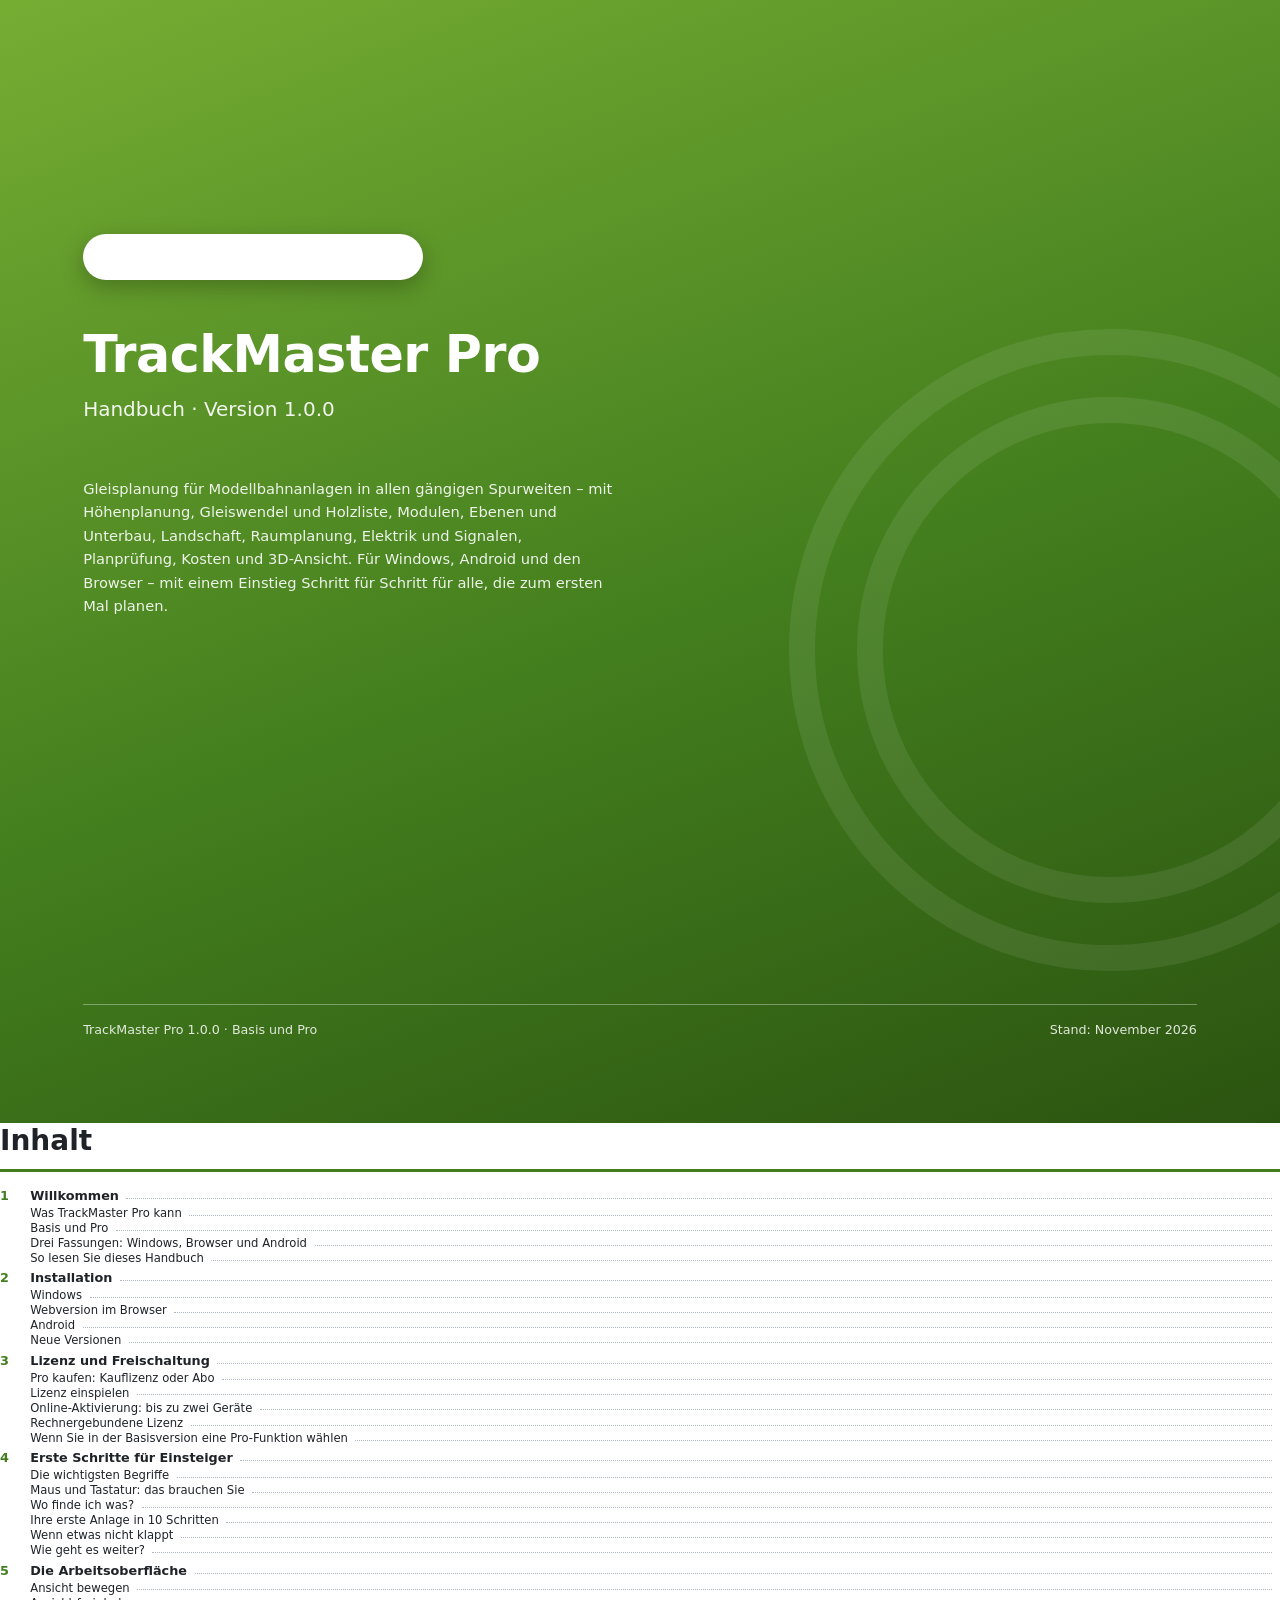
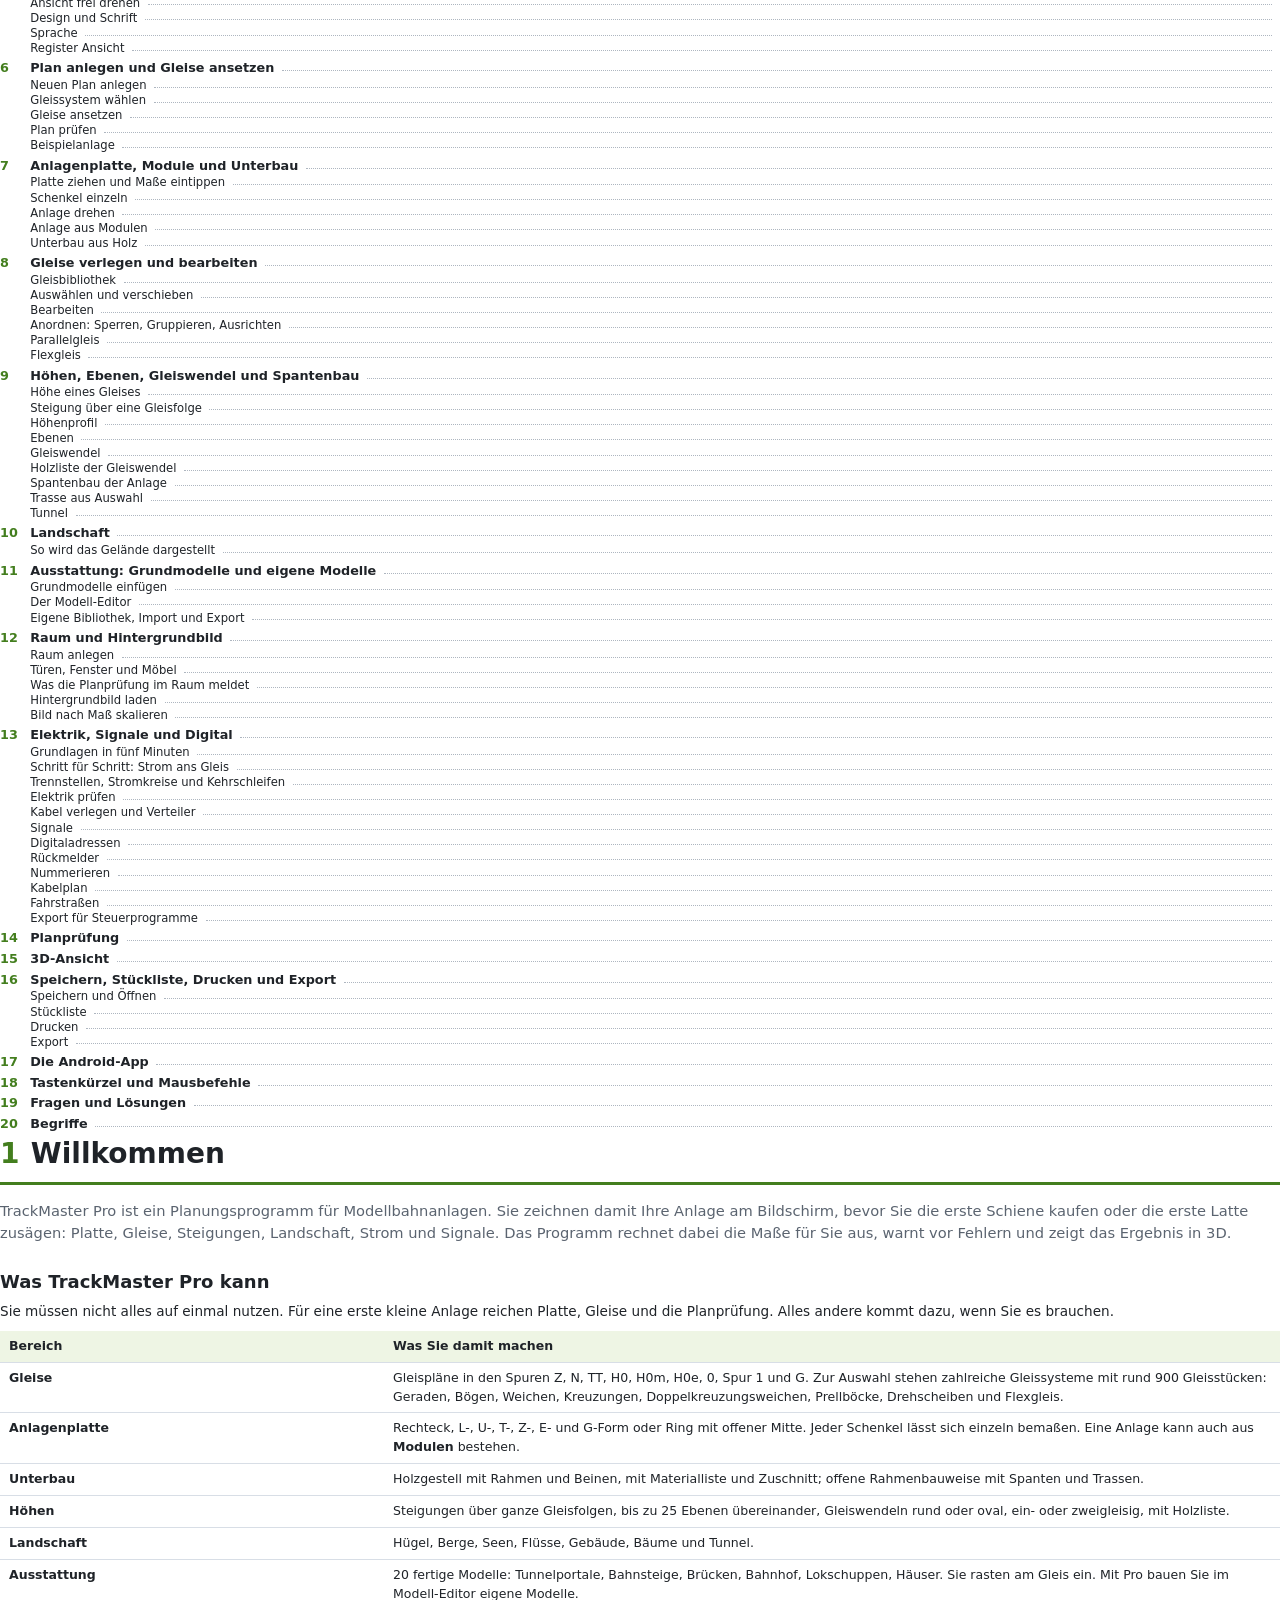
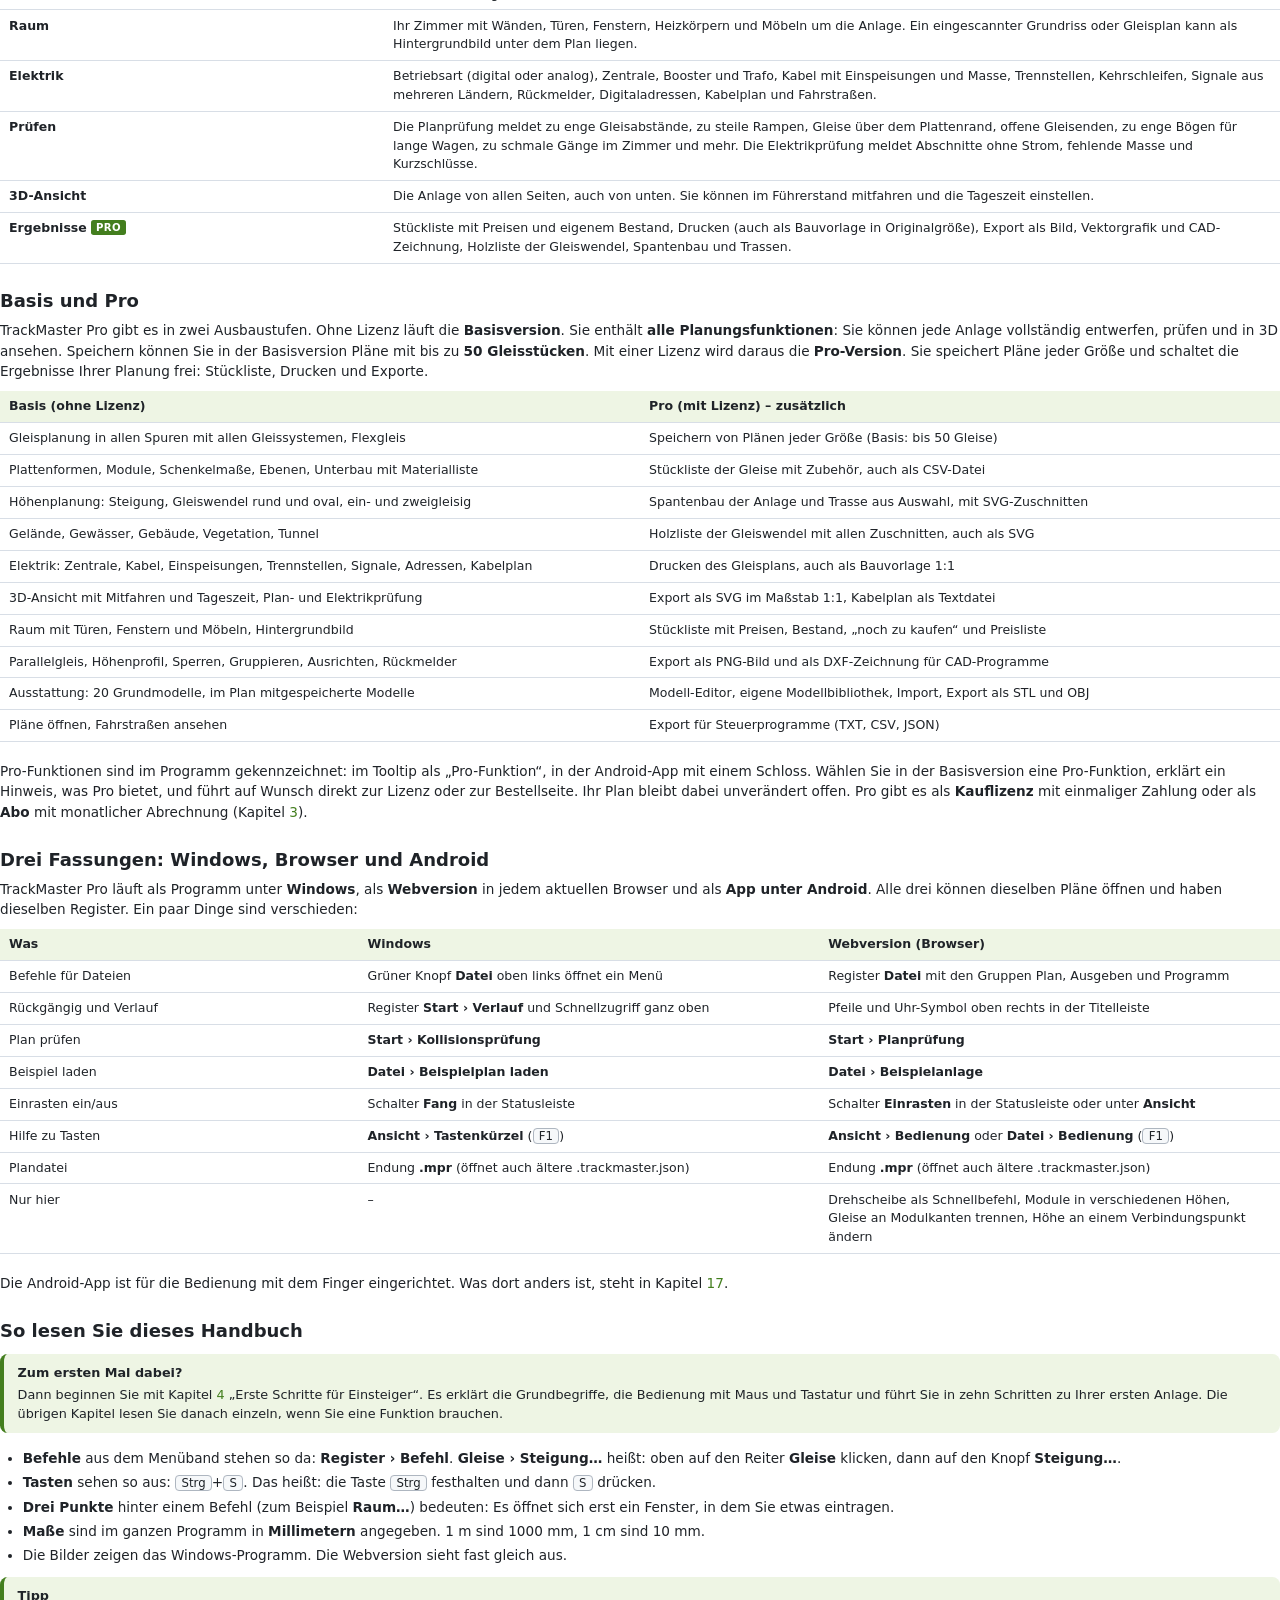
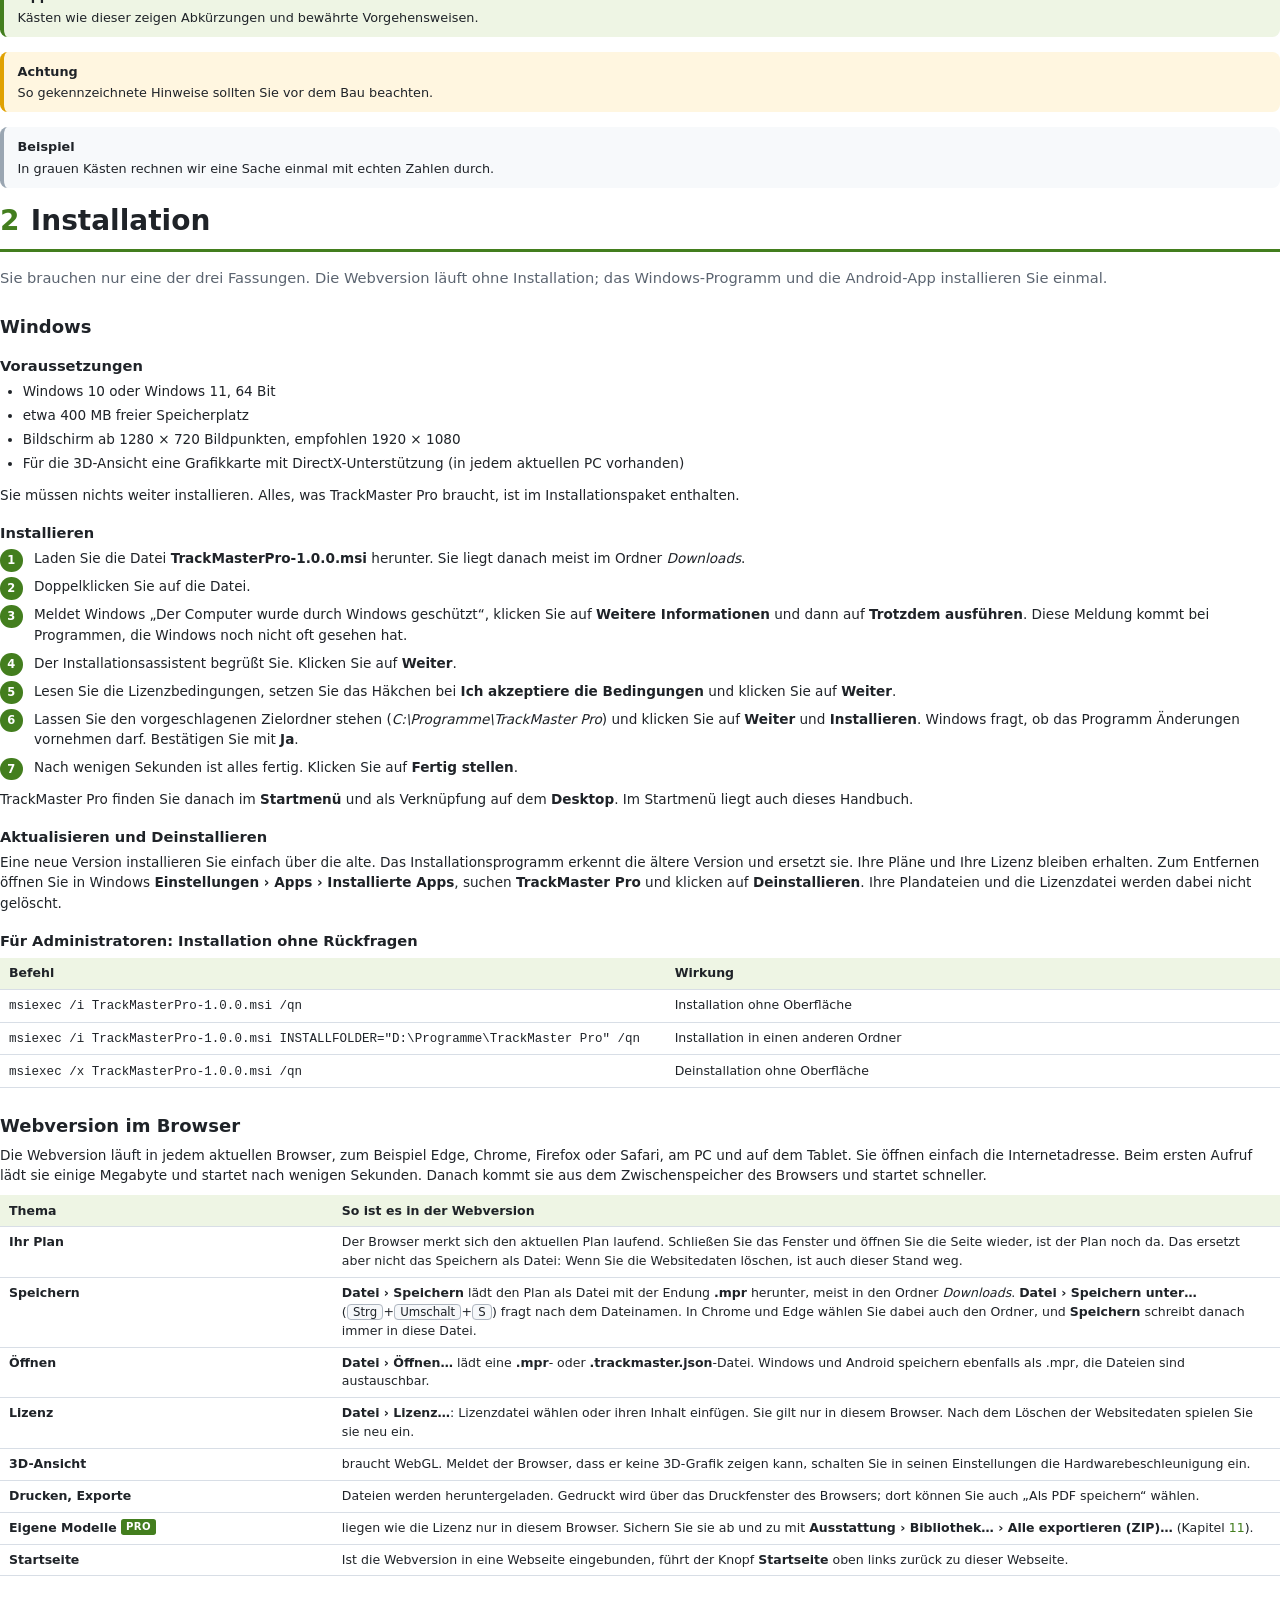
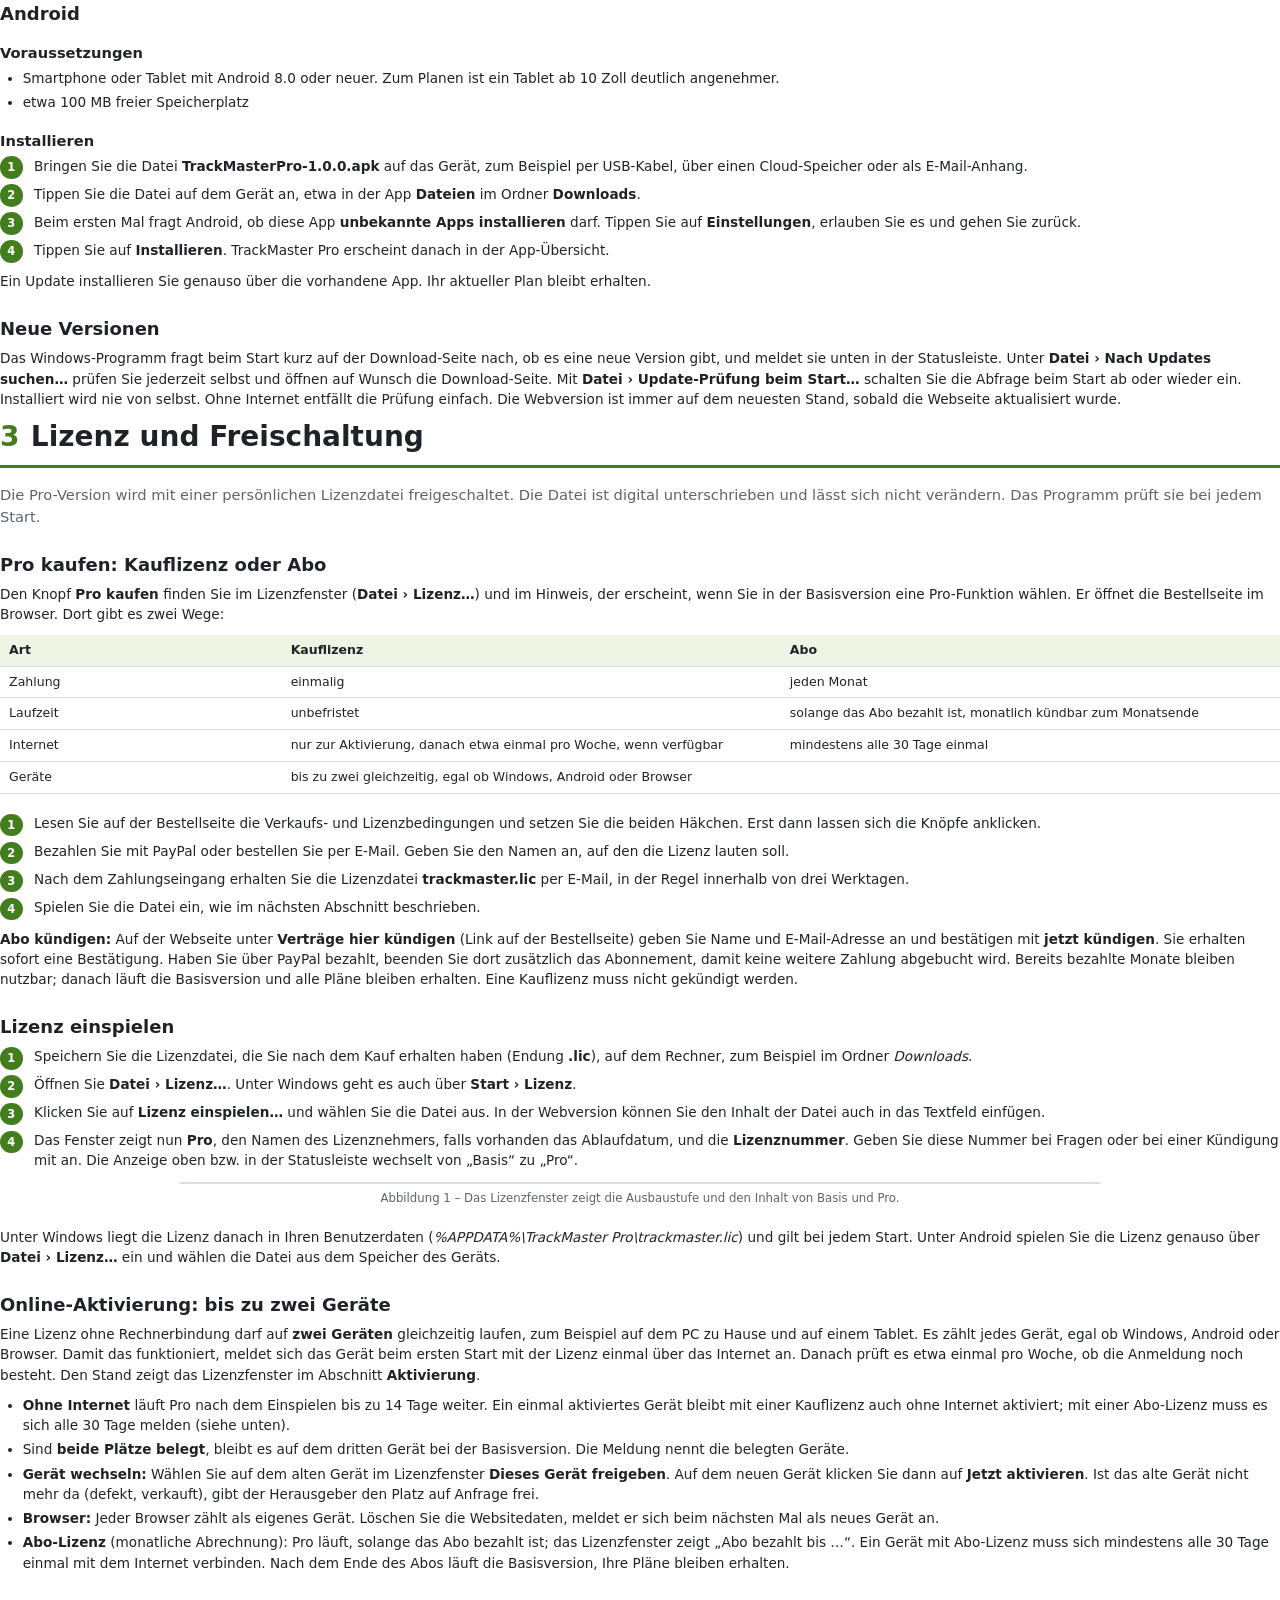
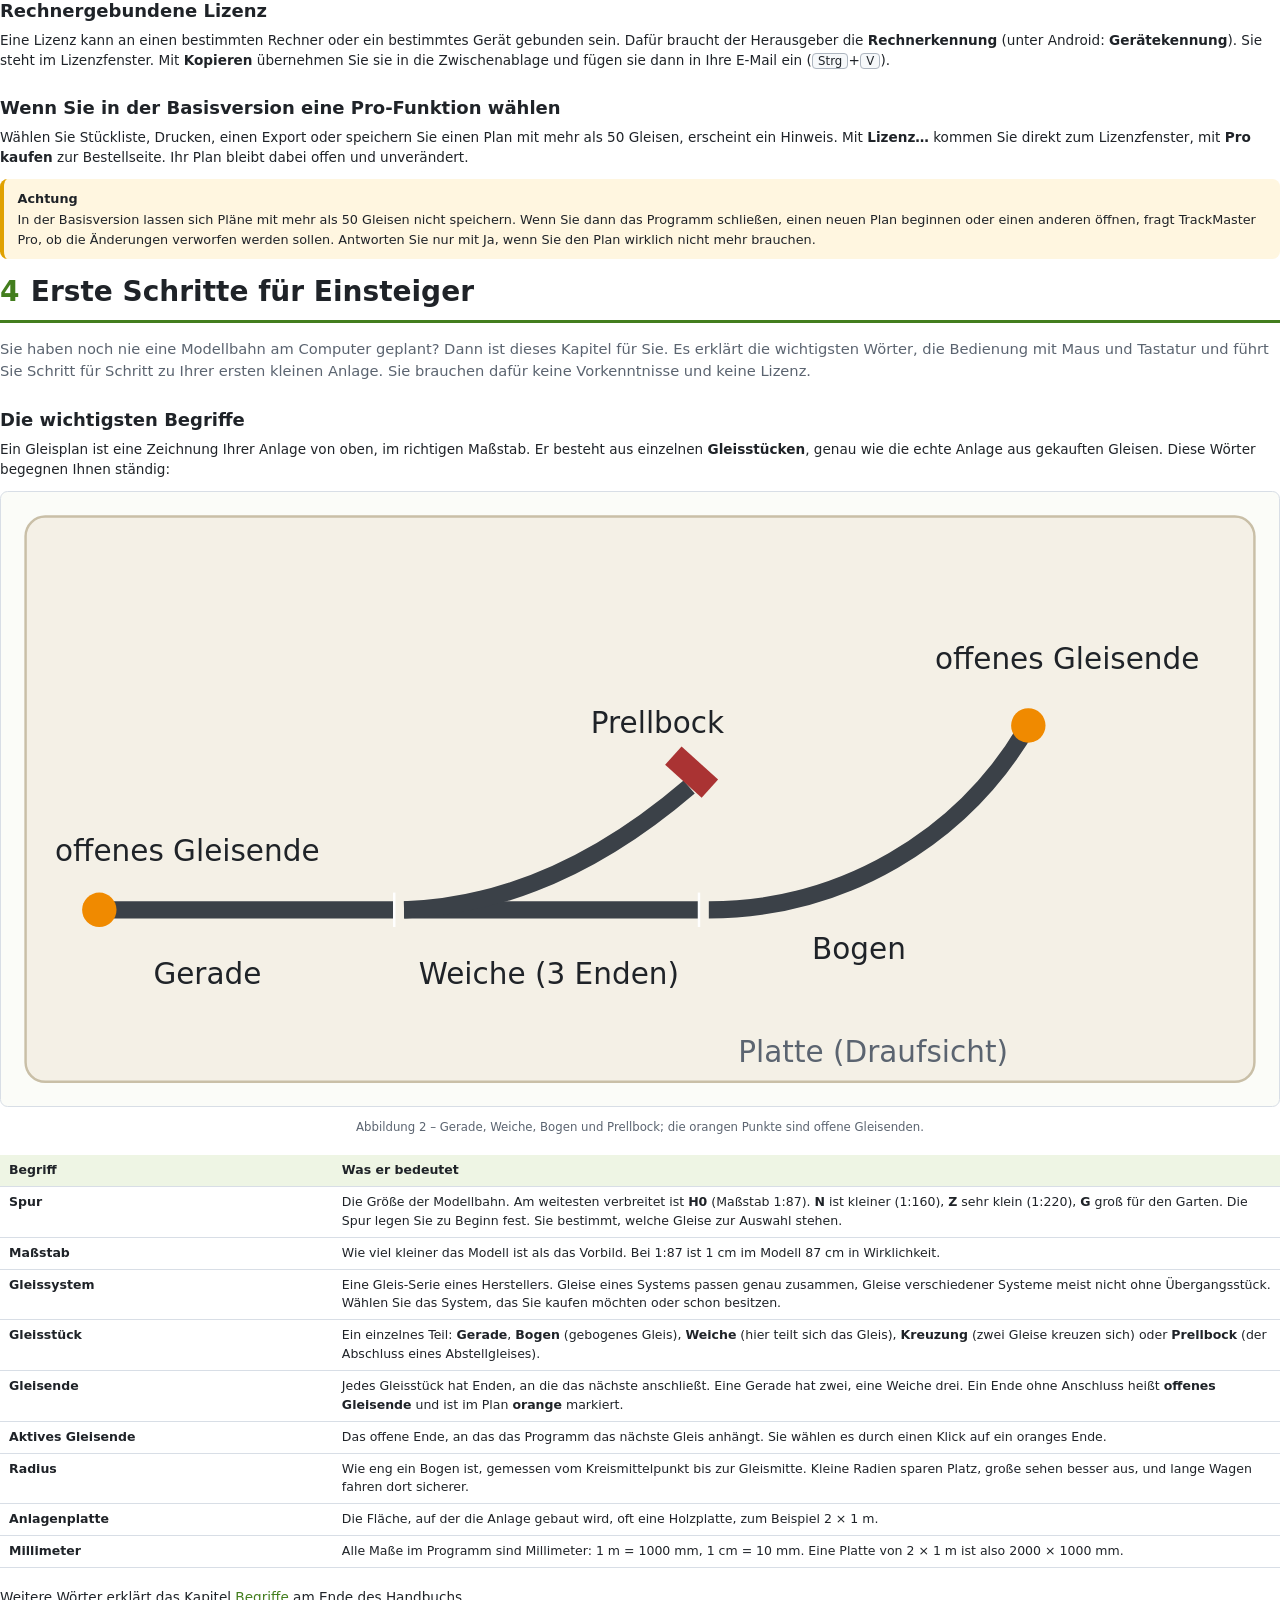
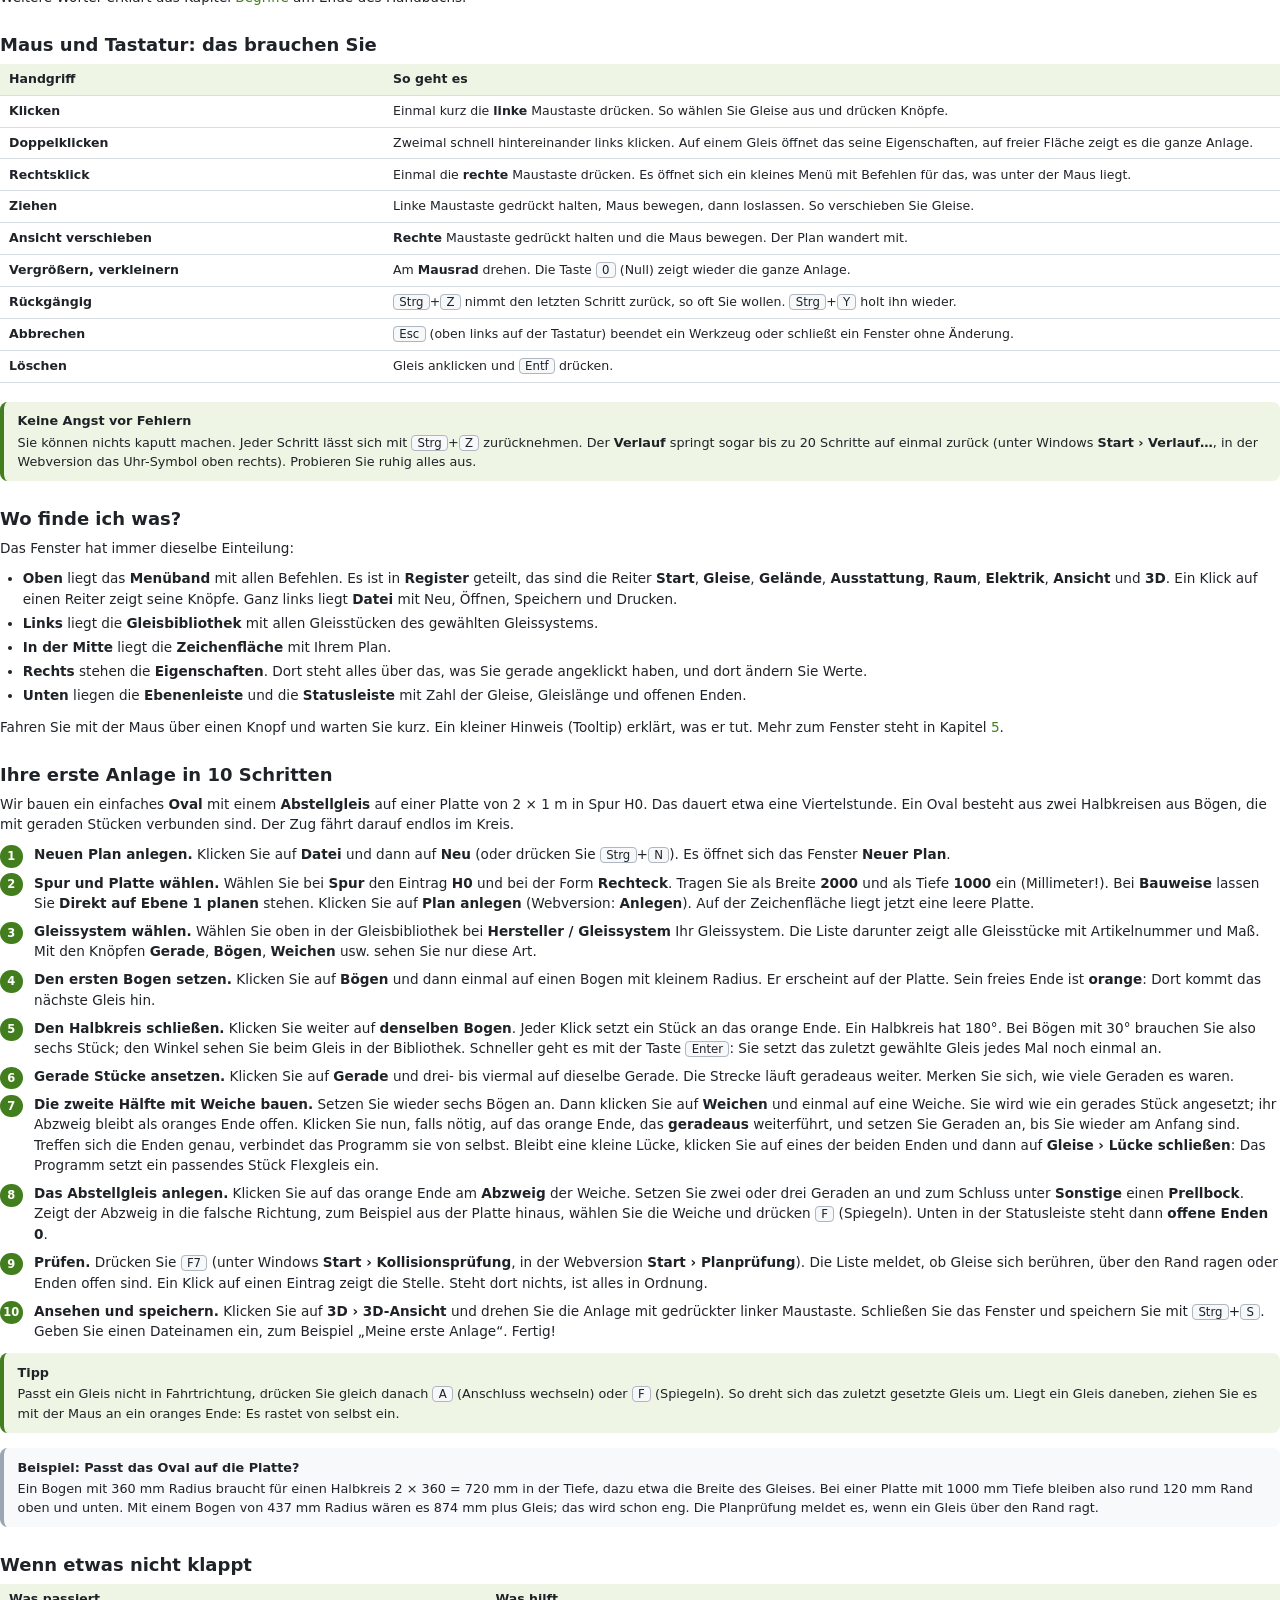
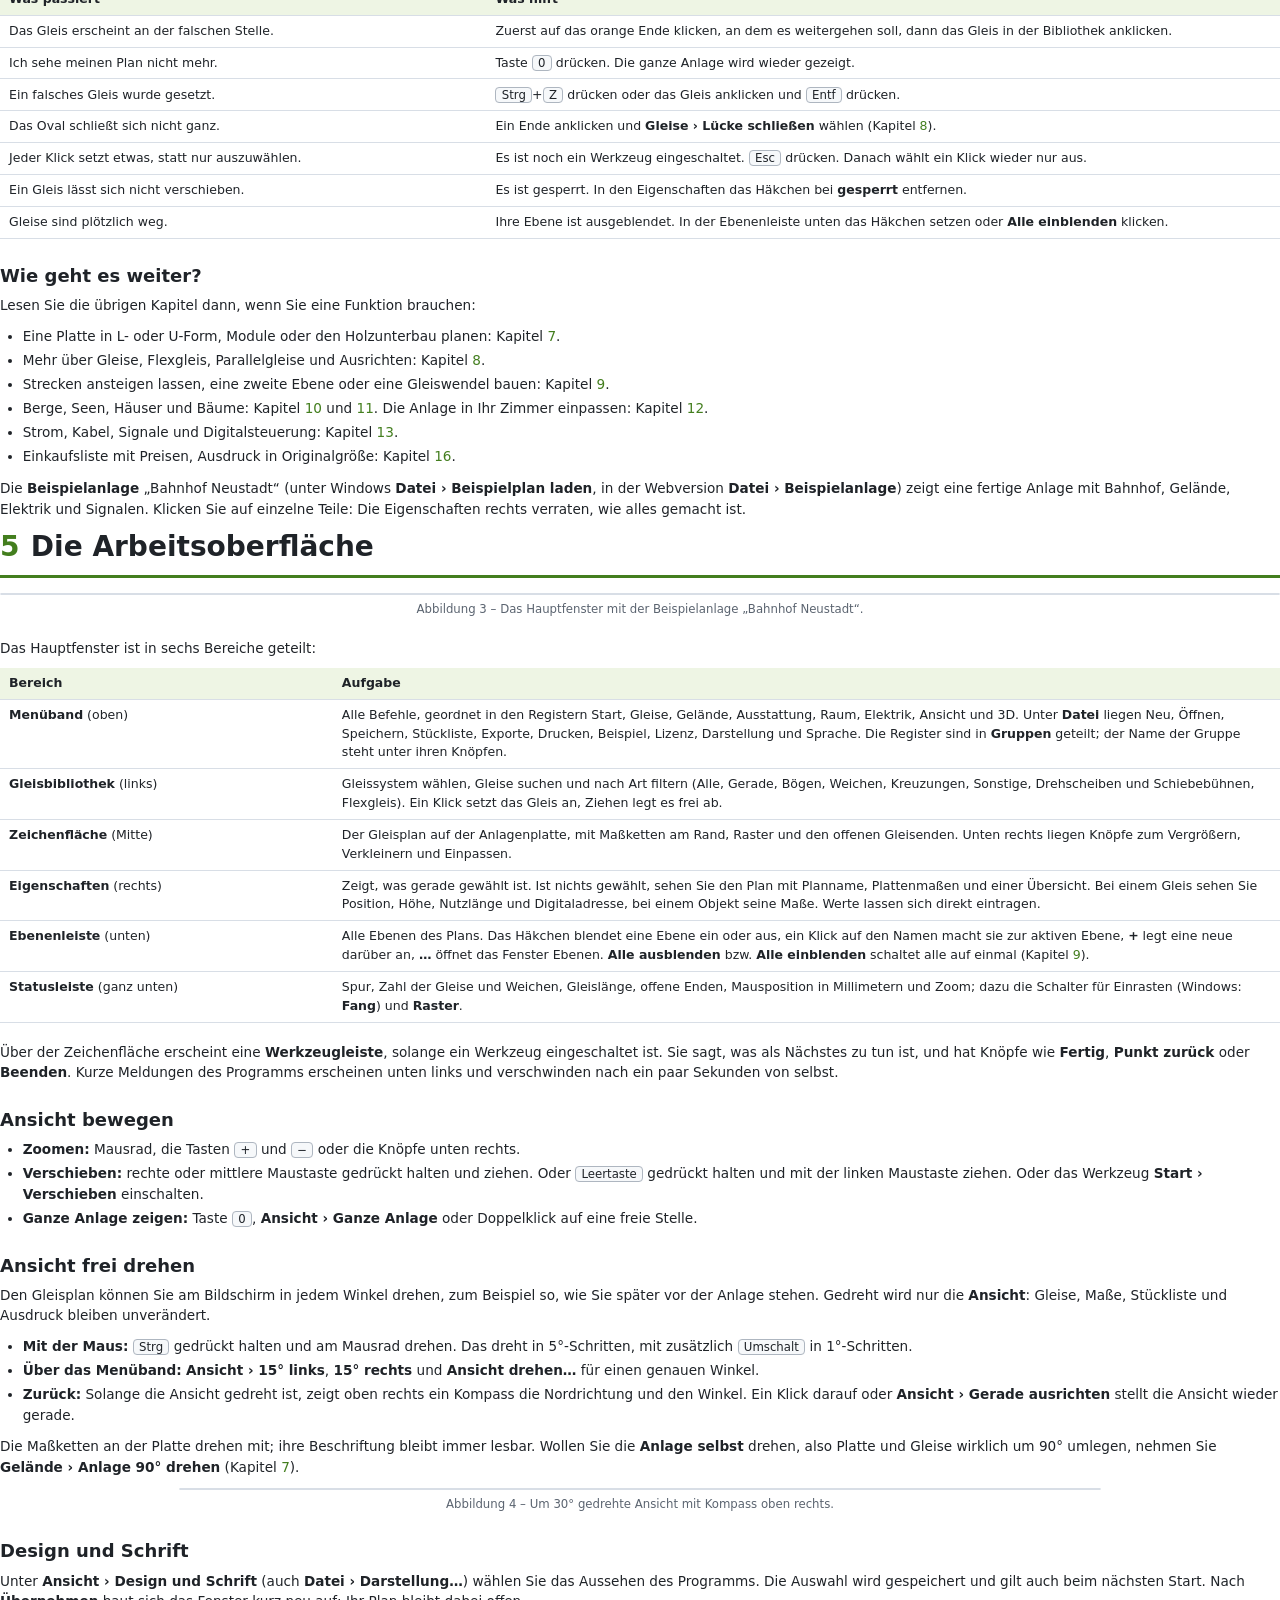
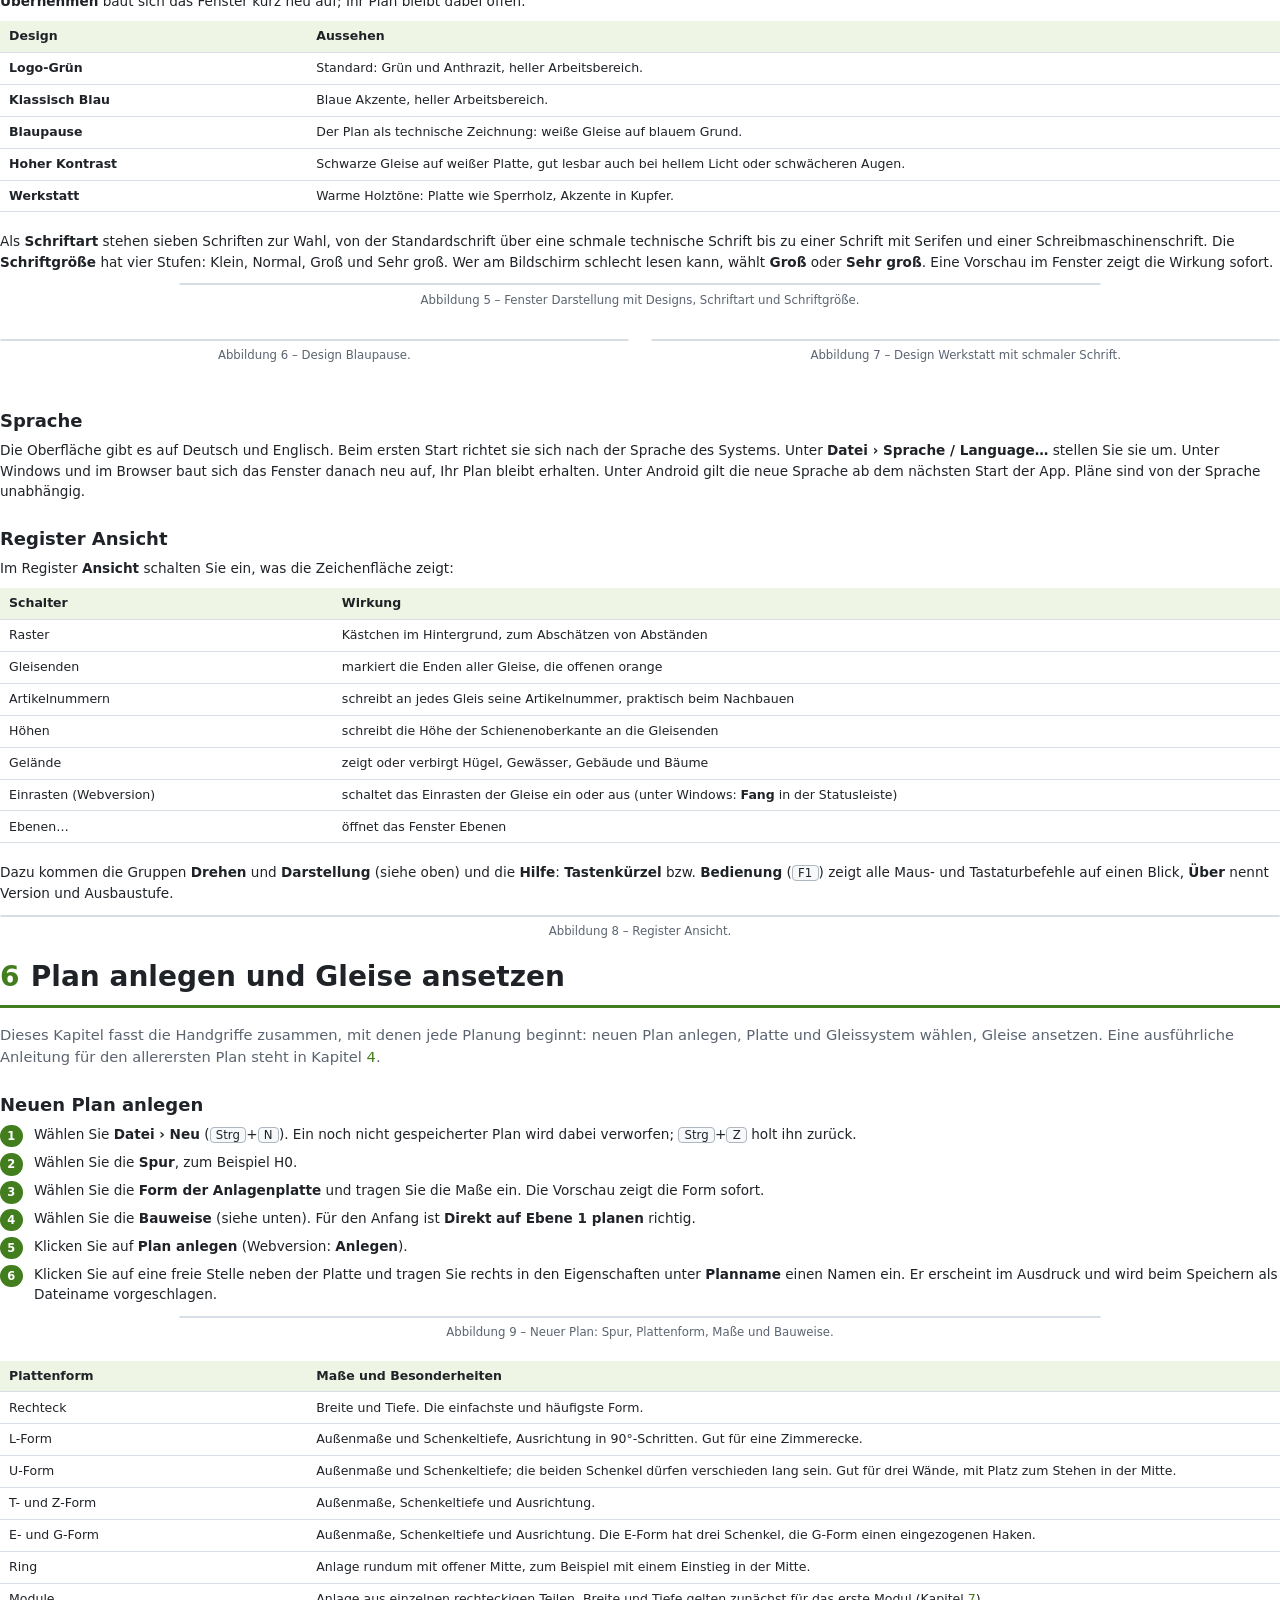
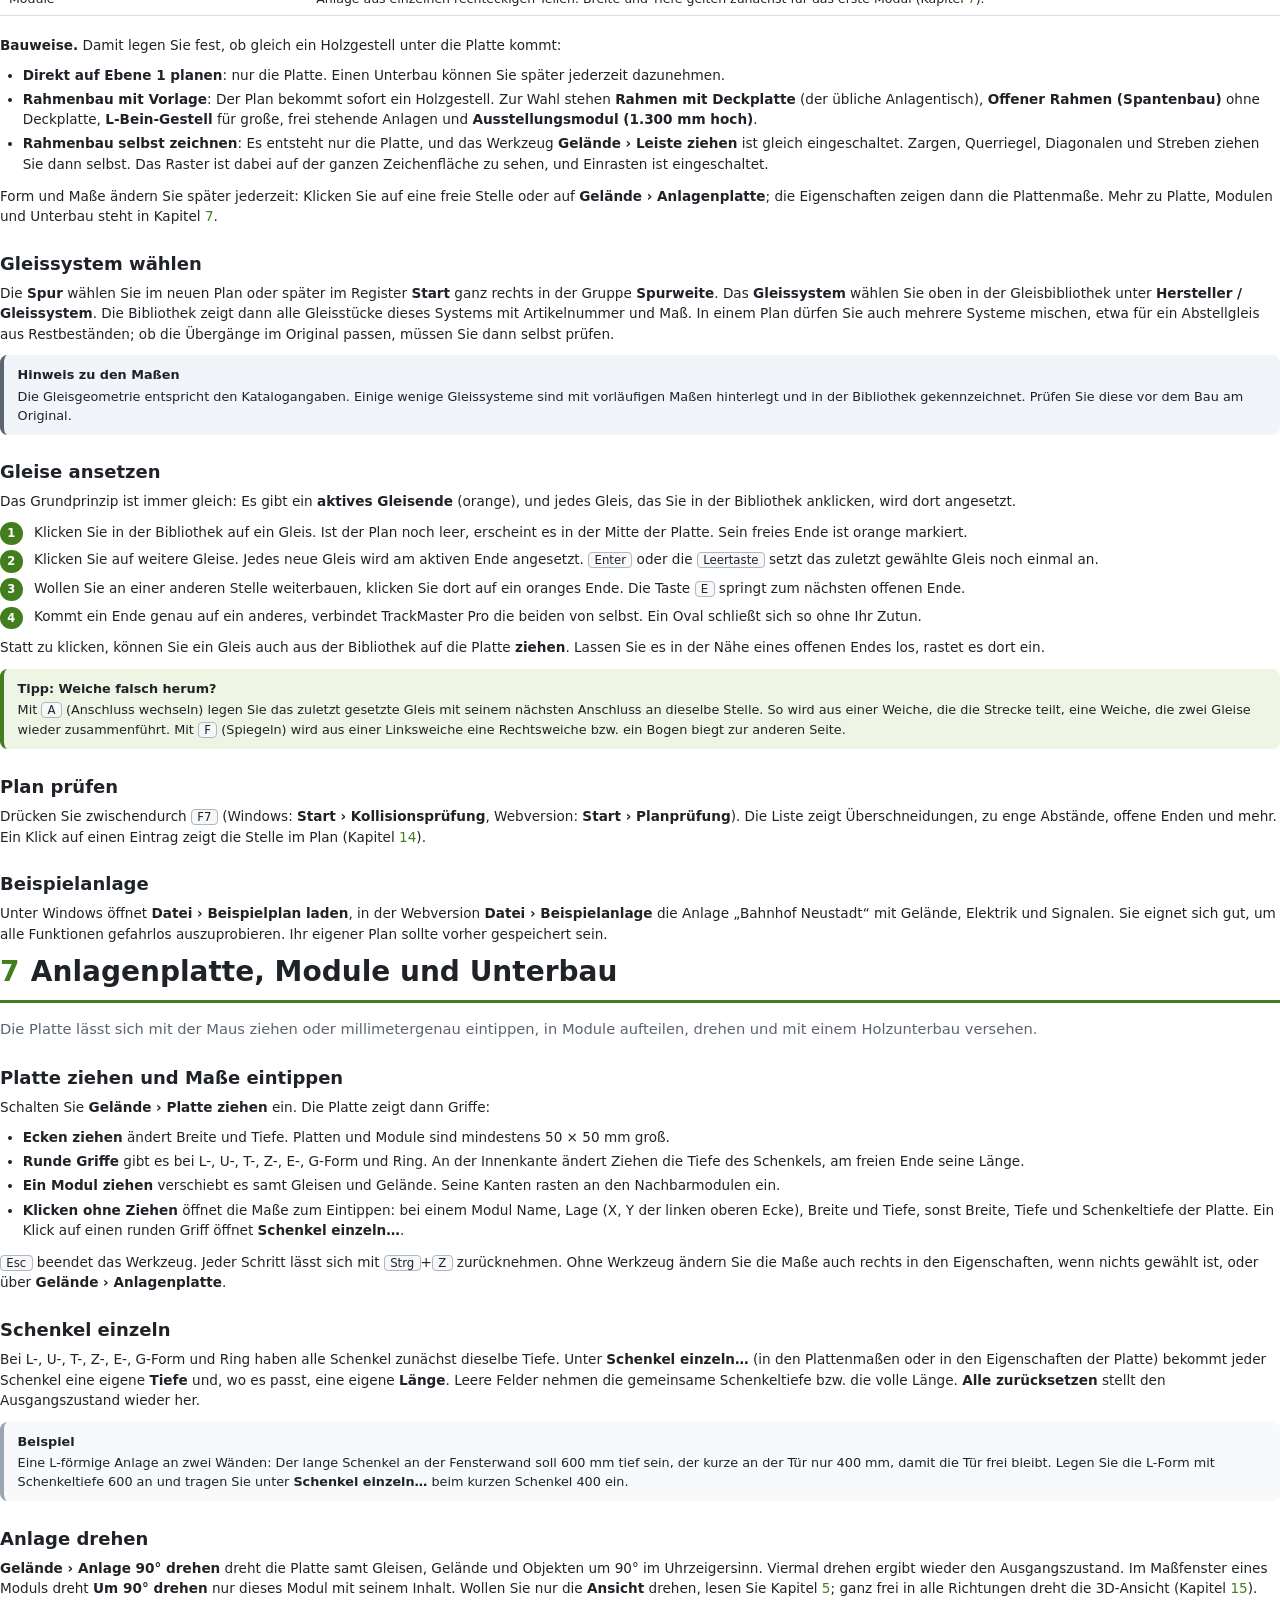
==== commit f374ee3c: "Merge bedienung in planvorschlag-gleise # Conflicts: #	docs/handbuch/handbuch.html #	docs/handbuch/m" ====
--- a/docs/handbuch/handbuch.html
+++ b/docs/handbuch/handbuch.html
@@ -163,7 +163,7 @@
   <tr><td>Einrasten ein/aus</td><td>Schalter <span class="ui">Fang</span> in der Statusleiste</td><td>Schalter <span class="ui">Einrasten</span> in der Statusleiste oder unter <span class="ui">Ansicht</span></td></tr>
   <tr><td>Hilfe zu Tasten</td><td><span class="ui">Ansicht › Tastenkürzel</span> (<kbd>F1</kbd>)</td><td><span class="ui">Ansicht › Bedienung</span> oder <span class="ui">Datei › Bedienung</span> (<kbd>F1</kbd>)</td></tr>
   <tr><td>Plandatei</td><td>Endung <b>.mpr</b> (öffnet auch ältere .trackmaster.json)</td><td>Endung <b>.mpr</b> (öffnet auch ältere .trackmaster.json)</td></tr>
-  <tr><td>Nur hier</td><td>–</td><td>Planvorschlag aus dem eigenen Gleisbestand, Drehscheibe als Schnellbefehl, Module in verschiedenen Höhen, Gleise an Modulkanten trennen,
+  <tr><td>Nur hier</td><td>–</td><td>Drehscheibe als Schnellbefehl, Module in verschiedenen Höhen, Gleise an Modulkanten trennen,
     Höhe an einem Verbindungspunkt ändern</td></tr>
 </table>
 <p>Die Android-App ist für die Bedienung mit dem Finger eingerichtet. Was dort anders ist, steht in Kapitel <a href="#k13">17</a>.</p>
@@ -819,23 +819,6 @@
 <figure class="third"><img src="img/parallel.png" alt=""><figcaption>Fenster Parallelgleis.</figcaption></figure>
 <p>Das neue Gleis wird als <b>Flexgleis</b> des gewählten Systems gelegt; Bögen bekommen automatisch den passenden größeren oder kleineren Radius. Liegt es auf der falschen
 Seite, nehmen Sie es mit <kbd>Strg</kbd>+<kbd>Z</kbd> zurück und wählen die andere Seite.</p>
-
-<h2 id="k6-7">Planvorschlag aus dem eigenen Gleisbestand</h2>
-<p>Sie haben eine Kiste voller Gleise, aber keine Idee für eine Anlage? Der Planvorschlag baut aus Ihren Stückzahlen kleine Anlagen, als Ideen zum Loslegen.
-<i>Diese Funktion gibt es nur in der Webversion.</i></p>
-<ol class="steps">
-  <li>Stellen Sie die <b>Anlagenplatte</b> ein (Größe und Form) und wählen Sie in der Gleisbibliothek Ihr <b>Gleissystem</b>.</li>
-  <li>Klicken Sie auf <span class="ui">Gleise › Planvorschlag…</span>.</li>
-  <li>Tragen Sie bei jedem Gleis ein, <b>wie viele Stück</b> Sie haben. Leer oder 0 heißt: keins. Haben Sie in der Stückliste schon Ihren Bestand eingetragen, steht er hier bereits.</li>
-  <li>Klicken Sie auf <span class="ui">Vorschläge berechnen</span>. Nach einem Augenblick erscheinen die Vorschläge mit kleinem Vorschaubild, Gleisanzahl und Größe.</li>
-  <li>Gefällt Ihnen einer, klicken Sie auf <span class="ui">Übernehmen</span>. Mit <kbd>Strg</kbd>+<kbd>Z</kbd> ist er wieder weg.</li>
-</ol>
-<p>Je nach Bestand gibt es diese Formen: <b>Oval</b>, <b>Oval mit Abstellgleis</b> (oder zwei), <b>Oval mit Ausweiche</b>, <b>Doppeloval</b> (zwei Rundkurse ineinander)
-und die <b>Acht</b> mit einer Kreuzung in der Mitte. Jeder Vorschlag ist geschlossen, passt auf die Platte und besteht die Planprüfung. Es werden nie mehr Gleise
-verwendet, als Sie eingetragen haben.</p>
-<div class="tip"><b>Kein Vorschlag?</b>Für ein Oval braucht es Bögen für einen ganzen Kreis eines Radius (zum Beispiel 12 Bögen à 30°), und die Platte muss mindestens doppelt
-so tief sein wie der Radius plus etwas Rand. Für Abstellgleise braucht es eine Weiche, einen passenden Gegenbogen und einen Prellbock. Ist „Vorhandene Gleise dabei ersetzen“
-angehakt, ersetzt der Vorschlag die Gleise im Plan; sonst kommt er dazu.</div>
 
 <h2 id="k6-4">Flexgleis</h2>
 <p>Flexgleis ist Gleis in langen Stangen, das man selbst biegt und auf Länge kürzt. Damit lassen sich Strecken legen, die mit festen Gleisstücken nicht gehen. Es gibt drei Wege:</p>
